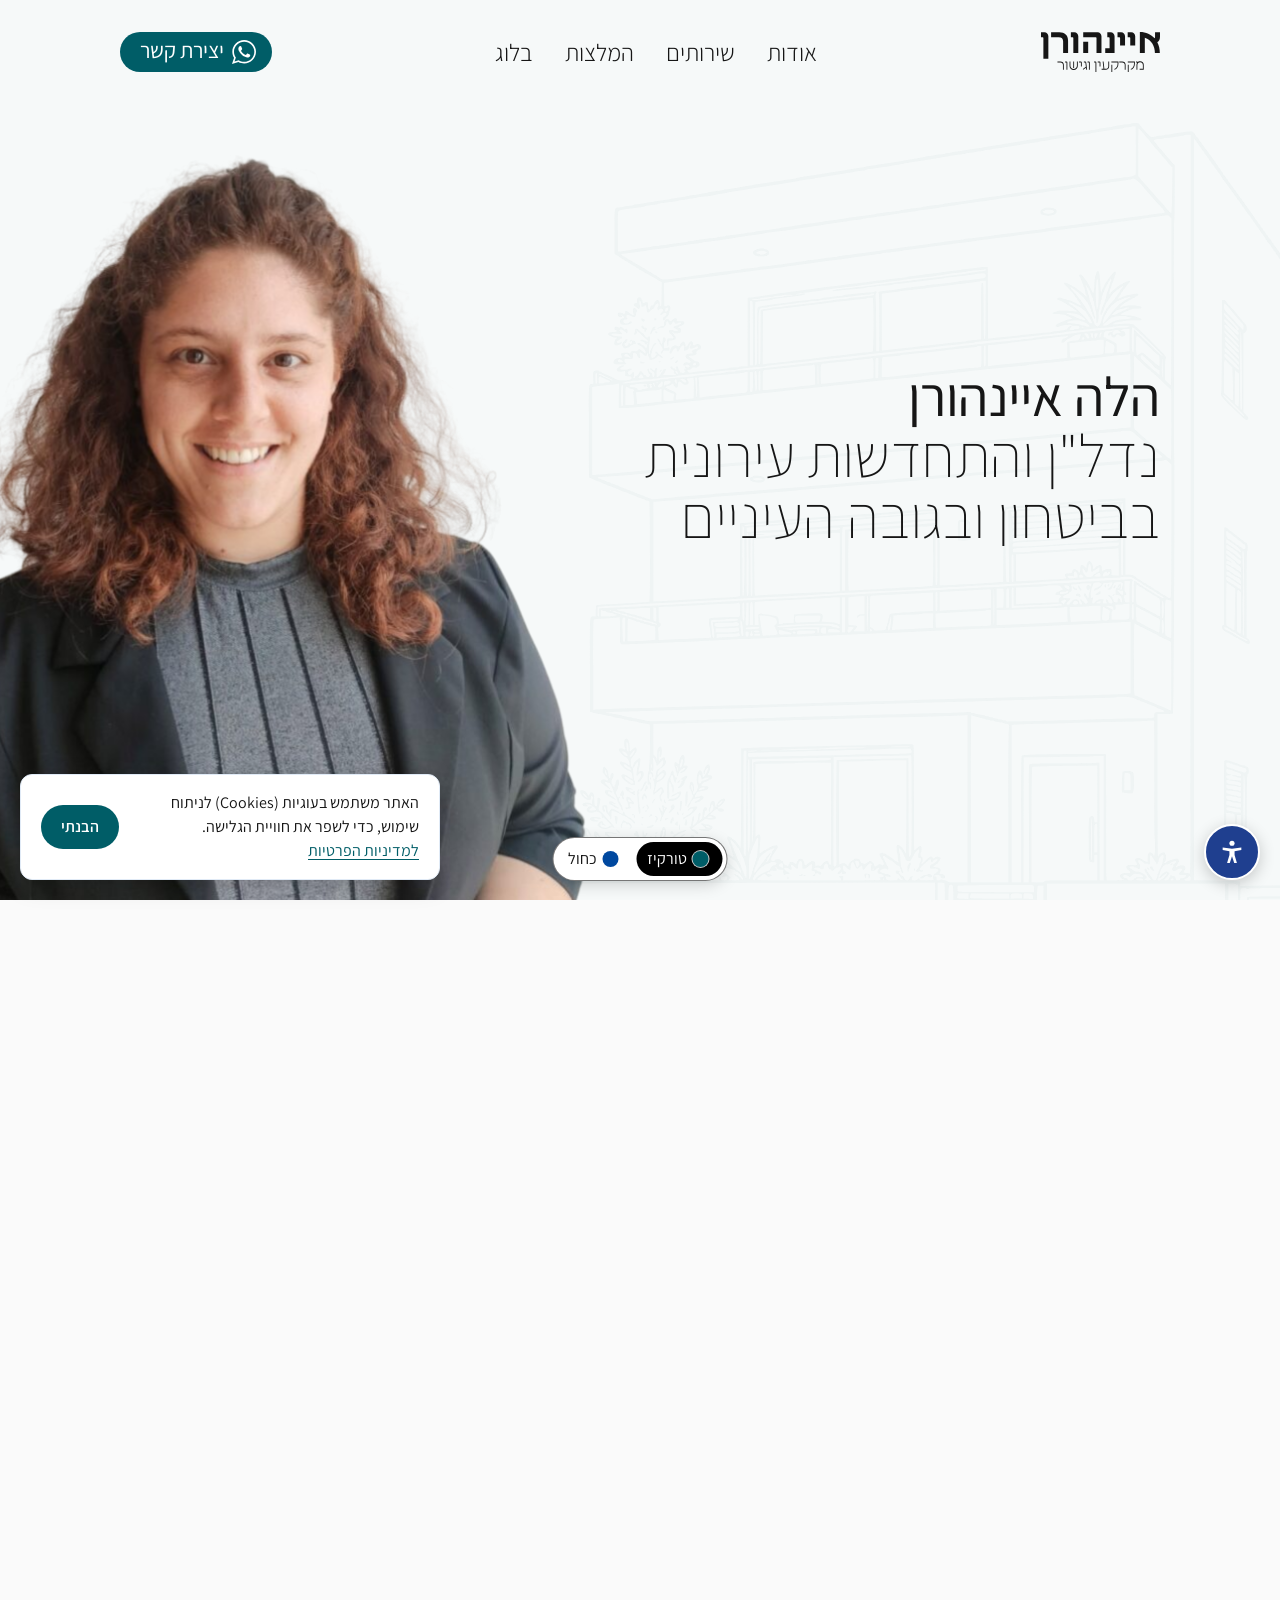
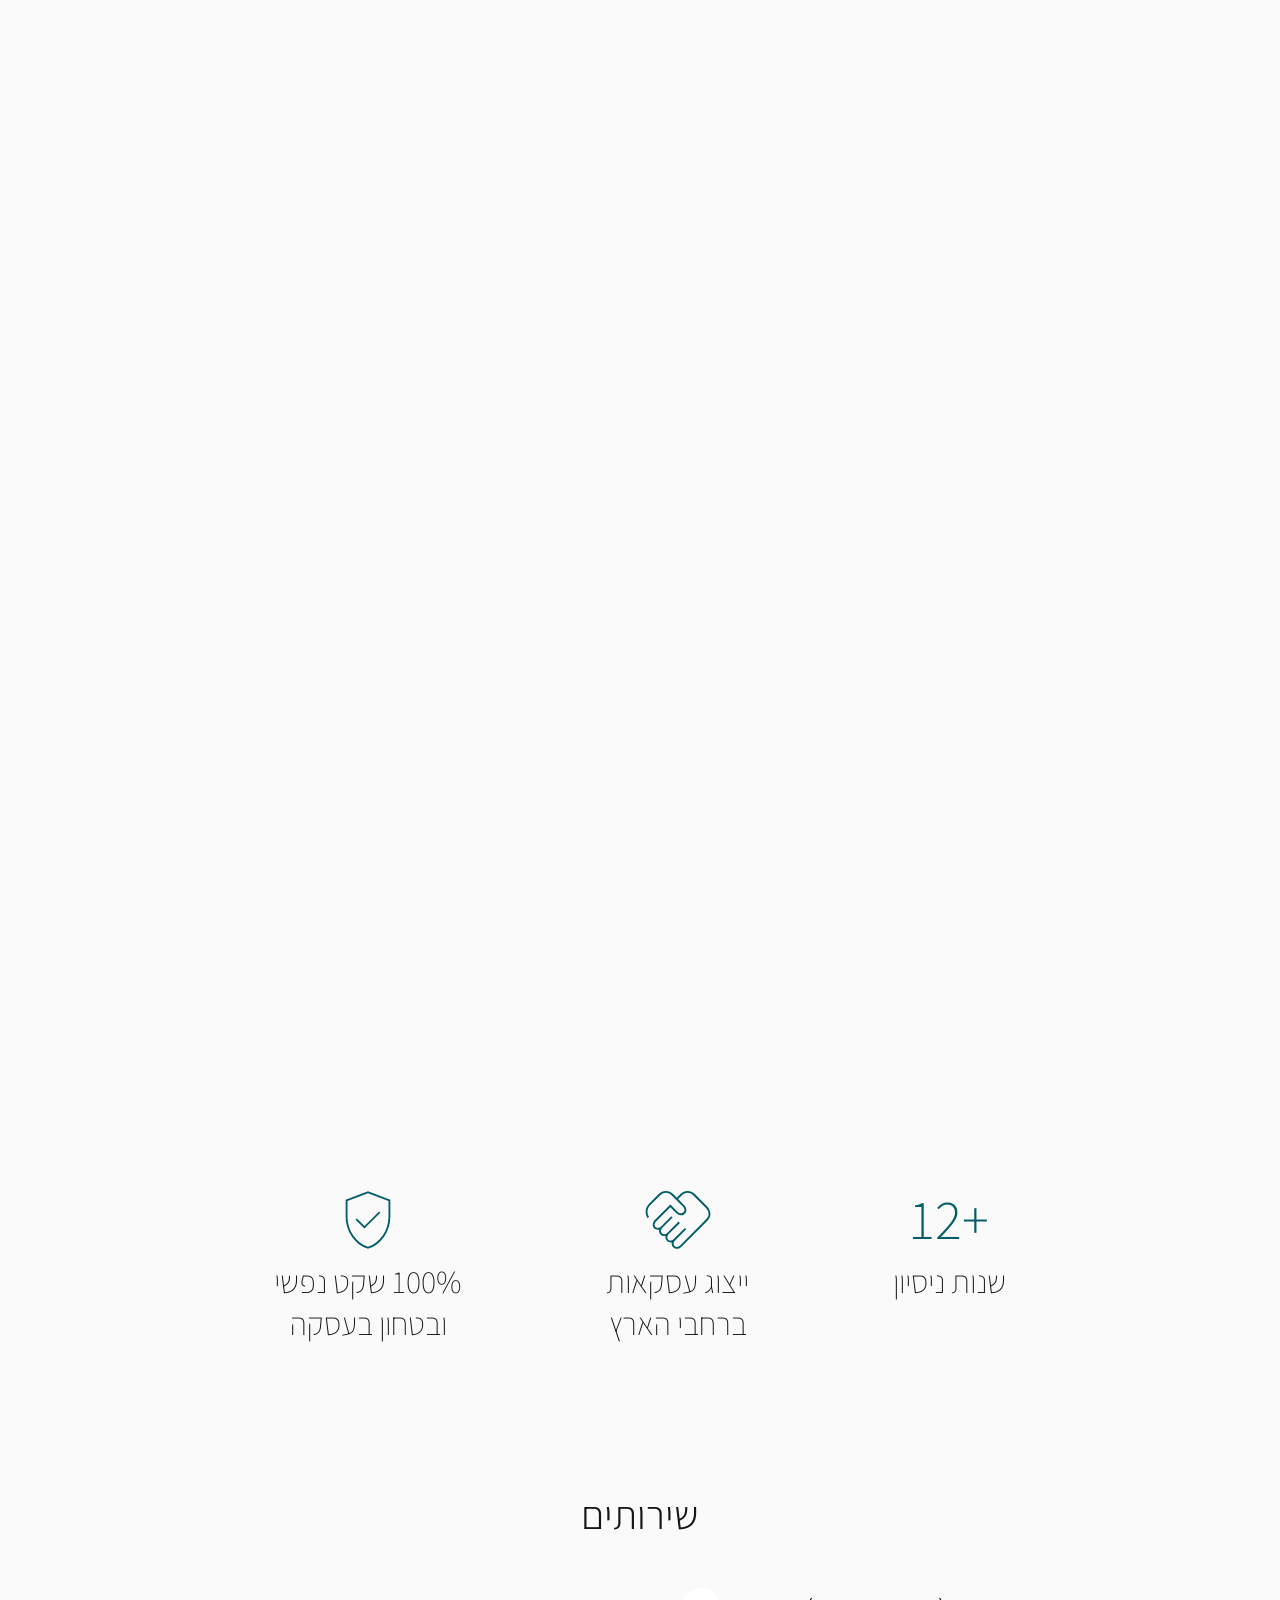
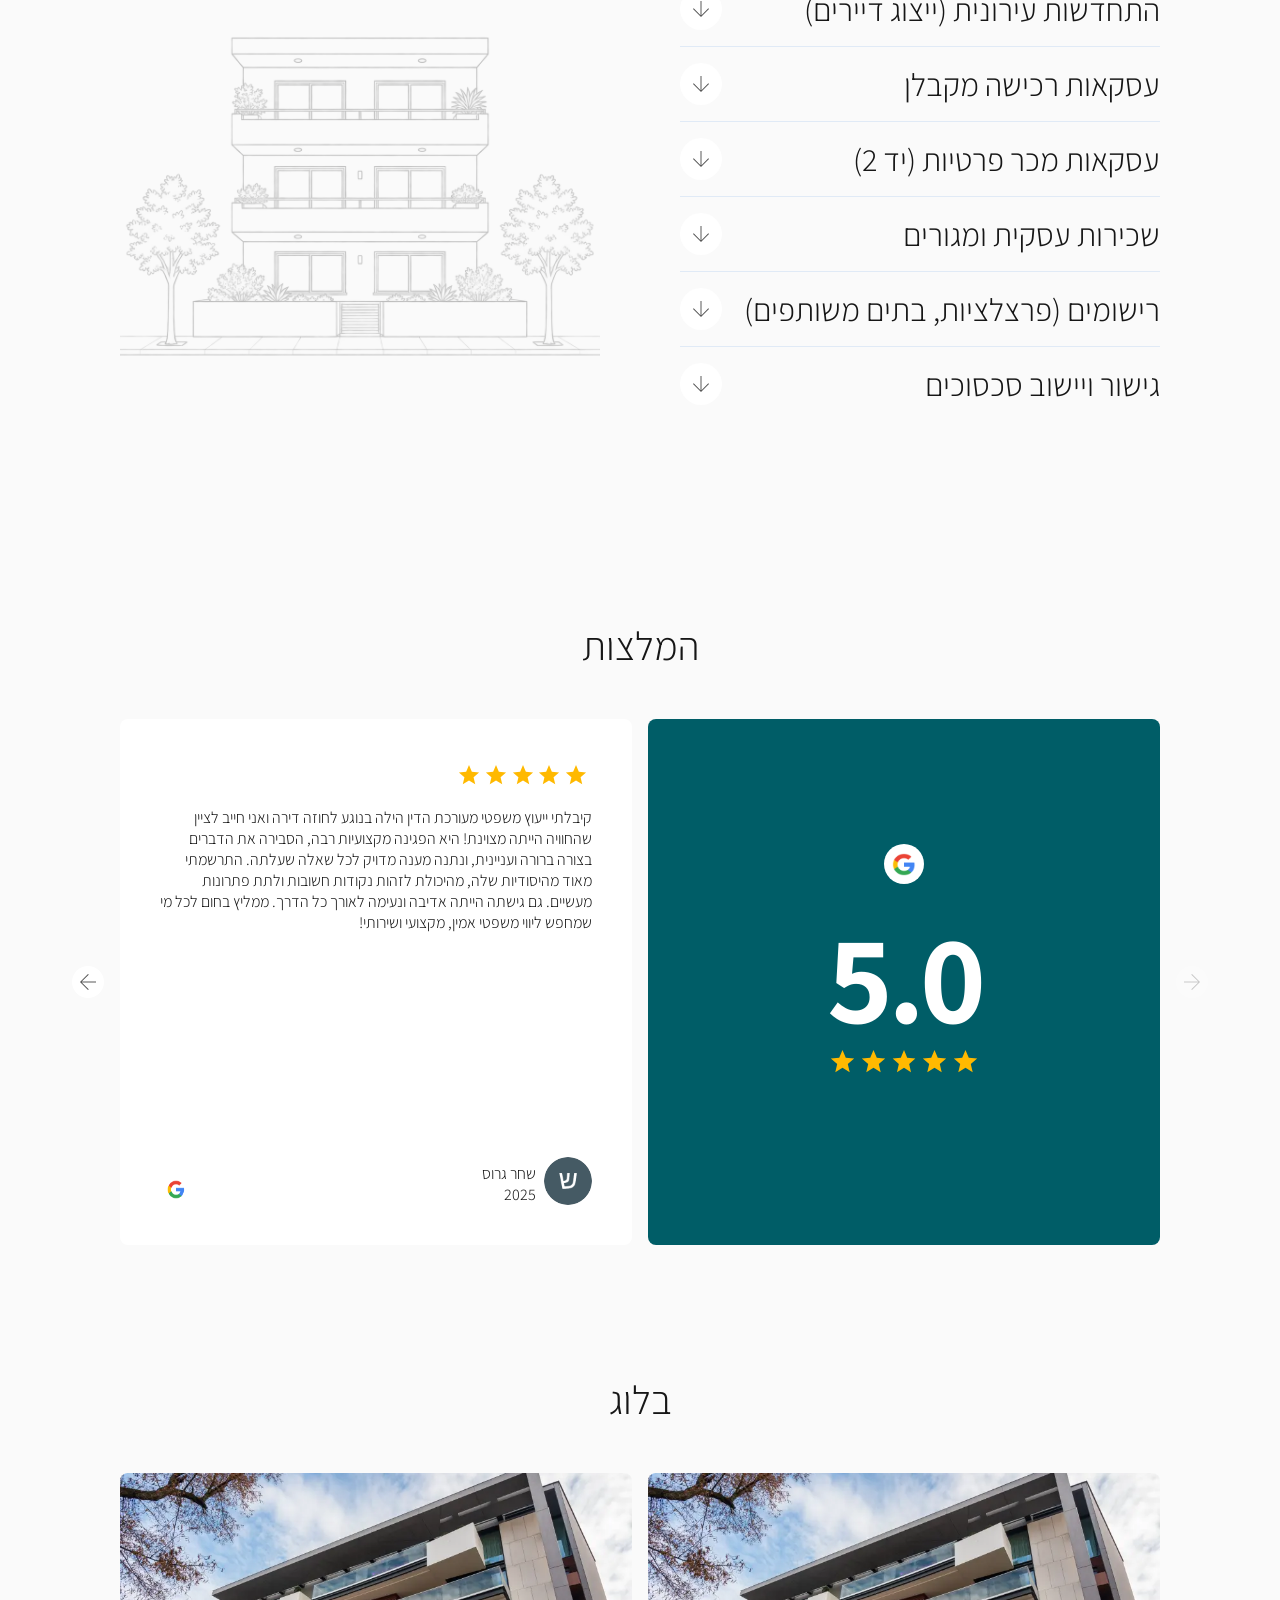
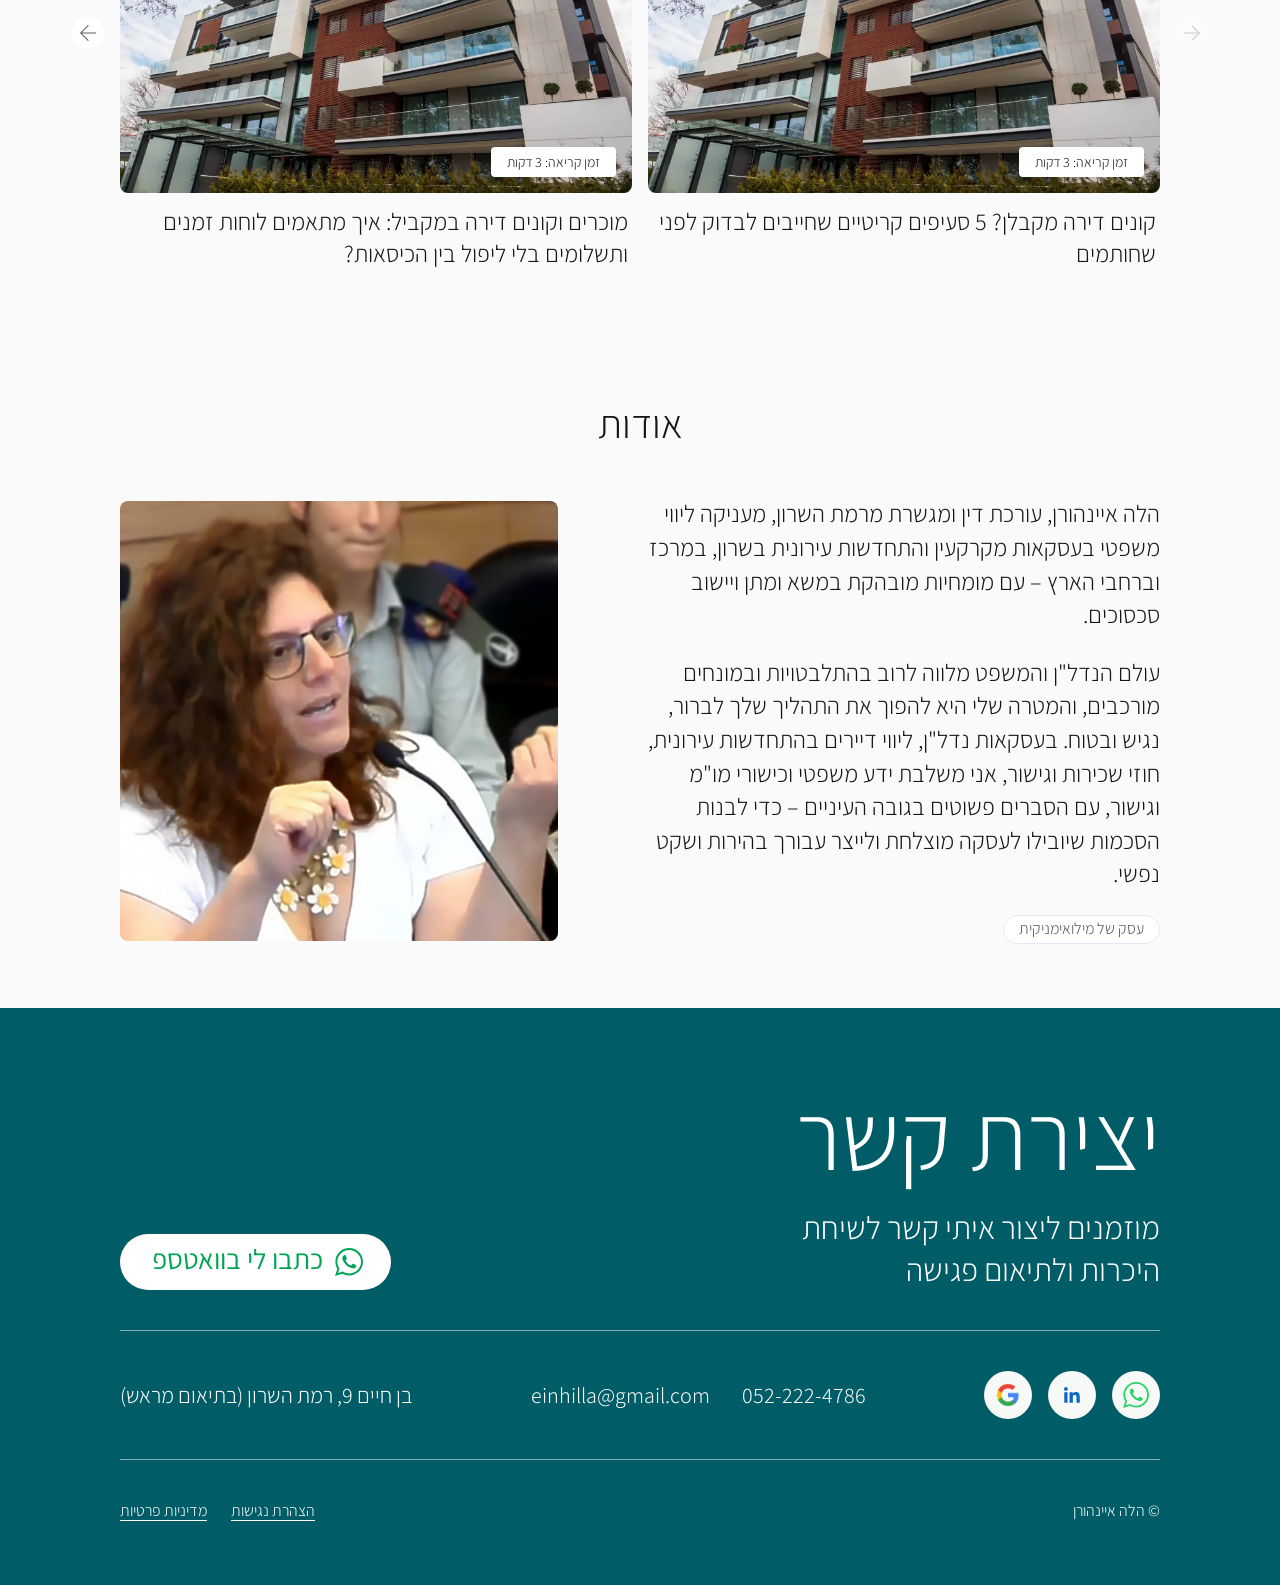
==== index.html @ 4c6bf8f6 "Footer CTA: soft periodic glow on the label (off with reduced motion) Co-Authored-By: Claude Opus 5." ====
<!doctype html>
<html lang="he" dir="rtl">
<head>
  <meta charset="utf-8">
  <meta name="viewport" content="width=device-width, initial-scale=1">
  <title>הלה איינהורן – עורכת דין</title>
  <link rel="preconnect" href="https://fonts.googleapis.com">
  <link rel="preconnect" href="https://fonts.gstatic.com" crossorigin>
  <link href="https://fonts.googleapis.com/css2?family=Assistant:wght@200..800&display=swap" rel="stylesheet">
  <link rel="stylesheet" href="styles.css?v=glow1">
  <script>try{var a=JSON.parse(localStorage.getItem("a11y")||"{}");var c=document.documentElement.classList;(a.flags||[]).forEach(function(f){c.add("a11y-"+f)});if(a.text>0)c.add("a11y-text-"+a.text)}catch(e){}</script>
  <script>try{if(localStorage.getItem("theme")==="blue")document.documentElement.dataset.theme="blue"}catch(e){}</script>
  <script src="analytics.js" defer></script>
</head>
<body>
  <a class="skip-link" href="#main">דלג לתוכן הראשי</a>
  <!-- Colour theme switch (theme-toggle.js) -->
  <div class="theme-switch" role="group" aria-label="ערכת צבעים">
    <button type="button" data-theme-set="turquoise" aria-pressed="true"><span class="theme-switch__dot" style="background:#005d67" aria-hidden="true"></span>טורקיז</button>
    <button type="button" data-theme-set="blue" aria-pressed="false"><span class="theme-switch__dot" style="background:#00489f" aria-hidden="true"></span>כחול</button>
  </div>
  <!-- Accessibility toolbar (a11y-toolbar.js) -->
  <div class="a11y" id="a11y">
    <button class="a11y__toggle" id="a11y-toggle" type="button" aria-expanded="false" aria-controls="a11y-panel">
      <svg viewBox="0 0 24 24" width="28" height="28" aria-hidden="true" focusable="false"><circle cx="12" cy="4.5" r="2.2"/><path d="M4 8.2l8 1.1 8-1.1v2.1l-5.8 1v3.2l2 6.9h-2.3L12 15.6l-1.9 5.8H7.8l2-6.9v-3.2L4 10.3z"/></svg>
      <span class="visually-hidden">תפריט נגישות</span>
    </button>
    <div class="a11y__panel" id="a11y-panel" role="group" aria-labelledby="a11y-title" hidden>
      <h2 class="a11y__title" id="a11y-title">התאמות נגישות</h2>
      <div class="a11y__row" role="group" aria-label="גודל טקסט">
        <button type="button" data-a11y-text="-1">הקטנת טקסט</button>
        <button type="button" data-a11y-text="1">הגדלת טקסט</button>
      </div>
      <p class="a11y__status" id="a11y-text-status" aria-live="polite">גודל טקסט: רגיל</p>
      <button type="button" data-a11y="contrast" aria-pressed="false">ניגודיות גבוהה</button>
      <button type="button" data-a11y="links" aria-pressed="false">הדגשת קישורים</button>
      <button type="button" data-a11y="no-motion" aria-pressed="false">עצירת אנימציות</button>
      <button type="button" data-a11y="font" aria-pressed="false">גופן קריא</button>
      <button type="button" data-a11y-reset>איפוס הגדרות</button>
      <a class="a11y__statement" href="accessibility.html">הצהרת נגישות</a>
    </div>
  </div>
  <header class="site-header" id="site-header">
    <a class="site-header__logo" href="#hero" aria-label="הלה איינהורן – לראש העמוד"><img class="site-header__logo-img" src="assets/logo.svg" alt=""></a>
    <nav class="site-header__nav" aria-label="ניווט ראשי">
      <a class="site-header__link" href="#about">אודות</a>
      <a class="site-header__link" href="#services">שירותים</a>
      <a class="site-header__link" href="#reviews">המלצות</a>
      <a class="site-header__link" href="#blog">בלוג</a>
    </nav>
    <a class="cta" href="#contact">
      <span class="cta__icon" aria-hidden="true"></span>
      <span>יצירת קשר</span>
    </a>
  </header>

  <!-- Hero: pinned while scrolling; the building is drawn as the page scrolls (decorative). -->
  <section class="hero" id="hero">
    <div class="hero__sticky">
      <div class="hero__stage">

        <svg class="building" viewBox="0 0 1024 1024" aria-hidden="true">
          <!-- building:start — generated by tools/trace-building.js, do not edit -->
<g id="b-art" transform="translate(0 1024) scale(0.05 -0.05)">
<g class="b-structure"><path pathLength="1" d="M14075 19111 c-6 -5 -35 -12 -65 -15 -30 -3 -84 -10 -120 -16 -36 -6 -85 -13 -110 -16 -25 -3 -54 -9 -65 -14 -11 -5 -42 -11 -70 -14 -118 -13 -151 -18 -170 -26 -11 -5 -45 -11 -75 -15 -30 -3 -80 -10 -110 -15 -160 -27 -206 -34 -387 -59 -38 -6 -93 -15 -123 -21 -30 -6 -86 -15 -125 -20 -38 -5 -97 -14 -130 -20 -76 -14 -162 -28 -245 -41 -186 -28 -352 -55 -485 -79 -33 -6 -91 -15 -130 -20 -38 -5 -97 -14 -130 -20 -33 -6 -87 -15 -120 -20 -33 -5 -89 -14 -125 -20 -36 -6 -94 -15 -130 -20 -36 -5 -92 -14 -125 -19 -154 -26 -194 -32 -245 -37 -30 -3 -59 -10 -65 -15 -5 -5 -32 -9 -60 -9 -28 0 -55 -4 -60 -9 -6 -5 -35 -12 -65 -15 -30 -3 -86 -10 -125 -16 -38 -6 -90 -13 -115 -16 -25 -3 -54 -9 -65 -14 -11 -5 -38 -11 -60 -14 -42 -6 -109 -17 -215 -36 -115 -21 -252 -44 -360 -60 -148 -23 -223 -35 -372 -60 -32 -6 -85 -14 -118 -20 -33 -5 -86 -14 -117 -20 -32 -5 -87 -14 -123 -20 -36 -6 -92 -15 -125 -21 -111 -18 -234 -37 -385 -59 -61 -9 -97 -14 -250 -40 -142 -24 -187 -31 -225 -36 -22 -3 -49 -9 -60 -14 -11 -5 -40 -11 -65 -14 -64 -7 -246 -35 -375 -57 -33 -5 -89 -14 -125 -19 -36 -5 -92 -14 -125 -20 -33 -6 -89 -15 -125 -20 -36 -5 -92 -14 -125 -20 -33 -6 -87 -15 -120 -21 -33 -5 -87 -14 -120 -20 -33 -5 -82 -12 -110 -15 -27 -3 -59 -9 -70 -14 -11 -5 -40 -11 -65 -14 -25 -3 -73 -10 -107 -16 -35 -5 -89 -14 -120 -20 -32 -5 -83 -14 -113 -20 -84 -17 -170 -30 -225 -36 -27 -3 -59 -9 -70 -14 -11 -5 -40 -11 -65 -14 -25 -3 -72 -10 -105 -15 -33 -6 -88 -15 -122 -21 -35 -5 -91 -15 -125 -20 -35 -6 -92 -15 -128 -20 -119 -17 -194 -29 -255 -40 -33 -6 -80 -13 -105 -16 -25 -3 -54 -9 -65 -14 -11 -5 -40 -11 -65 -15 -25 -3 -74 -10 -110 -16 -36 -5 -85 -12 -109 -15 -75 -10 -71 14 -71 -448 l0 -415 29 -20 c16 -12 32 -21 35 -21 4 0 16 -9 28 -20 12 -11 28 -20 35 -20 7 0 13 -4 13 -10 0 -5 6 -10 13 -10 7 0 23 -9 35 -20 12 -11 28 -20 37 -20 8 0 15 -4 15 -8 0 -5 12 -15 28 -23 15 -8 29 -16 32 -19 10 -10 65 -41 83 -47 9 -3 17 -9 17 -13 0 -4 14 -13 30 -20 17 -7 30 -16 30 -21 0 -5 9 -9 20 -9 11 0 20 -4 20 -10 0 -5 6 -10 13 -10 7 0 23 -9 35 -20 12 -11 28 -20 36 -20 8 0 16 -4 18 -8 2 -4 28 -20 58 -35 64 -32 110 -58 125 -72 7 -6 30 -19 53 -30 l42 -20 -2 -225 c-3 -205 -5 -225 -20 -228 -15 -3 -18 4 -18 43 0 47 -16 75 -43 75 -17 0 -57 -42 -57 -61 -1 -23 -26 -50 -42 -44 -15 6 -38 -31 -38 -60 0 -19 -8 -19 -26 -1 -9 9 -14 35 -14 70 0 56 0 56 -30 56 -16 0 -30 -4 -30 -10 0 -5 -9 -10 -20 -10 -16 0 -20 7 -20 30 0 17 -4 30 -10 30 -5 0 -10 8 -10 19 0 19 -29 30 -62 23 -14 -3 -18 -14 -18 -53 0 -48 -1 -49 -30 -49 -35 0 -45 -45 -12 -57 9 -4 28 -17 42 -30 14 -13 27 -23 30 -23 11 0 30 65 20 68 -11 4 -14 92 -4 92 17 0 33 -39 34 -79 0 -35 3 -42 16 -37 9 3 22 6 30 6 8 0 14 7 14 15 0 8 3 15 8 15 13 0 32 -53 32 -88 0 -61 25 -70 68 -24 20 21 45 42 55 45 9 4 17 14 17 24 0 24 43 73 64 73 11 0 16 -9 16 -30 0 -16 -4 -30 -10 -30 -5 0 -10 -16 -10 -35 0 -38 10 -44 34 -20 18 18 48 19 64 3 17 -17 16 -22 -18 -58 -45 -48 -34 -73 12 -30 23 21 63 27 73 10 12 -19 -6 -49 -35 -62 -23 -10 -30 -20 -30 -40 0 -37 24 -37 47 0 10 15 25 34 34 42 25 23 39 56 39 89 0 16 5 33 10 36 15 9 12 54 -4 71 -17 16 -46 19 -46 3 0 -6 -12 -9 -27 -7 l-28 3 -3 216 -2 217 27 7 c16 4 66 11 113 16 94 10 191 23 290 39 36 6 101 15 145 20 44 5 114 14 155 19 146 20 236 32 315 41 44 5 112 14 150 20 89 13 200 28 293 40 39 6 106 15 147 20 149 20 232 30 320 40 86 9 149 17 295 39 65 10 175 25 305 41 39 5 106 14 150 20 80 10 154 21 283 40 37 6 105 15 152 21 144 17 266 34 585 79 138 20 211 30 265 35 30 3 64 10 75 15 11 5 49 11 85 14 63 6 133 14 290 36 41 5 109 14 150 20 41 5 109 14 150 20 41 6 107 15 145 20 39 5 104 14 145 20 41 6 109 15 150 20 41 5 109 14 150 19 41 5 116 15 165 21 133 17 222 28 300 40 67 9 134 18 295 40 41 5 109 14 150 20 119 17 209 28 300 39 47 6 117 15 155 20 39 6 111 15 160 21 50 6 119 15 155 20 141 19 238 32 305 40 39 5 104 14 145 20 79 11 171 23 305 40 44 5 114 14 155 20 95 12 214 28 310 40 79 10 178 24 295 41 65 9 160 20 295 34 30 3 64 10 75 15 11 5 45 11 75 14 51 5 101 12 268 36 169 24 159 25 192 -8 l30 -30 0 -1555 c0 -854 -3 -1556 -6 -1560 -3 -3 -30 19 -60 49 l-54 54 0 194 c0 119 4 197 10 201 31 19 0 57 -224 279 -232 230 -331 324 -375 359 -24 19 -205 20 -343 1 -32 -4 -48 -2 -48 5 0 6 9 11 20 11 11 0 20 4 20 9 0 5 15 11 33 14 17 4 57 11 87 17 92 19 221 28 303 22 68 -4 77 -3 77 12 0 9 -8 19 -17 22 -10 3 -27 9 -38 14 -70 29 -132 41 -247 47 -49 2 -88 8 -88 13 0 10 118 70 137 70 7 0 13 5 13 10 0 6 14 10 30 10 17 0 30 5 30 10 0 6 37 10 90 10 80 0 90 2 90 18 0 15 -14 21 -73 31 -88 16 -269 3 -283 -20 -6 -10 -44 -13 -44 -4 0 19 103 99 143 112 9 3 17 9 17 14 0 5 9 9 20 9 11 0 20 5 20 10 0 6 9 10 20 10 11 0 20 5 20 10 0 6 9 10 20 10 11 0 20 3 20 8 0 4 14 13 30 20 47 21 42 56 -7 48 -21 -4 -58 -9 -83 -12 -25 -3 -54 -9 -65 -13 -11 -5 -40 -14 -65 -22 -25 -7 -62 -21 -82 -32 -33 -18 -68 -17 -43 1 6 4 16 19 24 35 8 15 18 27 23 27 4 0 8 9 8 20 0 11 4 20 8 20 4 0 16 13 25 30 10 16 23 35 30 42 7 7 24 29 37 48 14 19 35 45 47 58 13 13 23 27 23 32 0 13 -37 13 -45 0 -3 -5 -15 -10 -26 -10 -10 0 -19 -4 -19 -10 0 -5 -9 -10 -20 -10 -11 0 -20 -4 -20 -9 0 -5 -8 -11 -17 -14 -25 -8 -75 -39 -93 -57 -8 -9 -31 -27 -50 -40 -42 -29 -80 -70 -80 -87 0 -7 -4 -13 -10 -13 -19 0 -6 78 21 132 5 10 9 25 9 33 0 8 5 24 10 35 6 11 15 29 20 40 6 11 10 29 10 39 0 11 5 23 10 26 6 3 10 17 10 30 0 13 4 25 9 27 14 5 18 60 4 65 -13 5 -48 -29 -90 -84 -15 -21 -34 -44 -40 -51 -7 -7 -13 -17 -13 -22 0 -5 -6 -15 -12 -22 -16 -17 -35 -49 -61 -103 -11 -22 -23 -48 -28 -57 -5 -10 -9 -25 -9 -33 0 -8 -4 -15 -9 -15 -5 0 -12 53 -15 118 -8 176 -25 282 -45 282 -14 0 -31 -25 -31 -45 0 -12 -4 -25 -9 -31 -13 -13 -21 -79 -29 -219 -7 -111 -16 -140 -33 -103 -4 7 -22 45 -40 83 -18 39 -37 72 -41 73 -4 2 -8 9 -8 16 0 7 -8 21 -18 32 -10 10 -28 35 -42 54 -33 48 -70 79 -87 73 -15 -6 -18 -33 -3 -33 6 0 10 -6 10 -13 0 -7 9 -32 20 -55 11 -22 20 -48 20 -56 0 -8 5 -18 10 -21 6 -3 10 -17 10 -31 0 -13 4 -24 9 -24 8 0 11 -11 27 -102 3 -21 10 -38 15 -38 5 0 9 -9 9 -20 0 -28 -6 -25 -48 18 -20 20 -53 49 -74 64 -20 15 -42 33 -50 40 -19 18 -69 48 -90 55 -10 3 -18 9 -18 14 0 5 -9 9 -20 9 -11 0 -20 3 -20 8 0 7 -69 32 -90 32 -19 0 -10 -20 25 -57 142 -150 165 -177 165 -187 0 -6 9 -18 20 -26 11 -8 20 -19 20 -25 0 -6 8 -20 18 -31 9 -10 23 -31 31 -46 8 -16 18 -28 23 -28 4 0 8 -4 8 -10 0 -12 -37 -14 -42 -2 -4 10 -87 52 -104 52 -8 0 -14 3 -14 8 0 9 -72 32 -100 32 -11 0 -20 5 -20 10 0 6 -18 10 -39 10 -22 0 -43 5 -46 10 -11 18 -88 13 -81 -6 3 -9 6 -18 6 -20 0 -2 7 -4 16 -4 19 0 132 -59 158 -82 11 -10 26 -18 33 -18 7 0 13 -4 13 -8 0 -4 13 -16 30 -25 16 -10 35 -23 42 -30 7 -7 25 -18 41 -26 39 -21 34 -34 -10 -26 -67 13 -304 17 -335 6 -15 -6 -41 -16 -58 -22 -50 -19 -34 -27 63 -32 108 -6 167 -16 167 -28 0 -5 7 -9 15 -9 8 0 25 -5 38 -12 12 -6 28 -14 36 -18 31 -14 23 -30 -15 -30 -66 0 -266 -91 -272 -123 -4 -19 62 -26 72 -8 13 20 226 40 226 22 0 -7 26 -11 69 -11 52 0 70 -4 75 -15 11 -30 -5 -45 -49 -45 -24 0 -47 -4 -50 -10 -9 -14 -85 -13 -85 2 0 6 10 22 22 35 26 28 19 39 -13 21 -31 -18 -44 -30 -51 -49 -7 -18 -42 -25 -173 -35 -44 -3 -89 -9 -100 -14 -11 -5 -49 -12 -85 -14 -36 -3 -103 -10 -150 -16 -47 -5 -132 -15 -190 -20 -58 -6 -143 -15 -190 -21 -47 -5 -130 -14 -185 -19 -136 -12 -289 -28 -352 -36 l-53 -7 -2 669 -3 669 -60 -2 c-33 -1 -91 -6 -130 -13 -38 -6 -110 -15 -160 -20 -49 -5 -121 -14 -160 -20 -38 -5 -106 -14 -150 -20 -44 -5 -111 -14 -150 -20 -93 -14 -190 -27 -457 -60 -46 -6 -112 -13 -148 -16 -36 -2 -74 -9 -85 -14 -11 -5 -47 -11 -80 -14 -33 -3 -94 -10 -135 -16 -41 -6 -111 -15 -155 -20 -44 -5 -111 -14 -150 -19 -227 -31 -318 -43 -490 -60 -55 -6 -131 -16 -170 -21 -80 -12 -191 -26 -315 -40 -81 -9 -115 -13 -305 -40 -110 -15 -226 -30 -315 -40 -123 -15 -329 -44 -435 -61 -83 -13 -286 -43 -377 -55 l-48 -6 0 -639 0 -639 -80 0 c-47 0 -80 -4 -80 -10 0 -6 -36 -10 -88 -10 -48 0 -92 -4 -98 -9 -5 -5 -43 -12 -84 -15 -41 -4 -111 -11 -155 -16 -44 -5 -123 -14 -175 -20 -150 -15 -262 -29 -301 -35 -31 -6 -39 -3 -53 16 -23 33 -20 39 14 39 19 0 40 9 55 24 20 20 31 23 65 19 24 -3 40 -2 40 5 0 5 9 12 20 15 32 8 28 70 -5 85 -14 6 -31 9 -38 6 -8 -3 -31 11 -52 31 -22 19 -43 35 -48 35 -9 0 -37 25 -37 33 0 3 19 7 43 10 105 14 119 22 98 57 -9 13 43 60 67 60 5 0 14 12 21 27 20 44 -59 98 -95 64 -30 -28 -54 -23 -54 12 0 30 -13 47 -34 47 -8 0 -46 -39 -46 -46 0 -11 -45 -64 -54 -64 -3 0 -6 16 -6 36 0 35 -18 64 -40 64 -16 0 -60 -47 -60 -63 0 -23 -29 -29 -61 -13 -48 24 -119 -26 -119 -83 0 -11 -4 -22 -10 -26 -12 -7 -1 -35 14 -35 6 0 22 23 35 50 29 62 81 75 81 20 0 -35 29 -43 37 -10 3 11 9 20 14 20 5 0 9 6 9 13 0 23 48 70 66 63 13 -5 16 -16 11 -51 -6 -55 1 -60 47 -38 28 14 36 24 36 46 0 15 5 27 10 27 6 0 10 9 10 20 0 11 5 20 10 20 6 0 10 -9 10 -20 0 -11 -4 -20 -10 -20 -17 0 -11 -37 6 -44 9 -3 30 1 47 9 16 8 36 15 43 15 7 0 14 5 16 11 4 13 38 1 38 -13 0 -16 -32 -37 -57 -38 -13 0 -23 -4 -23 -10 0 -5 -9 -10 -20 -10 -13 0 -20 -7 -20 -20 0 -11 7 -20 15 -20 8 0 15 -4 15 -10 0 -5 -17 -10 -39 -10 -120 0 -148 -66 -48 -113 23 -11 37 -25 37 -36 0 -22 -29 -36 -44 -21 -27 27 -96 2 -96 -34 0 -19 40 -22 58 -4 17 17 62 -6 62 -32 0 -22 -43 -29 -55 -10 -8 13 -35 13 -35 1 0 -5 7 -17 16 -26 9 -9 13 -19 9 -23 -4 -4 -10 -1 -12 6 -7 19 -23 14 -23 -8 0 -11 5 -20 10 -20 6 0 10 -9 10 -20 0 -17 -7 -20 -50 -20 -43 0 -50 3 -50 20 0 11 -3 20 -7 20 -9 0 -33 49 -33 67 0 7 -9 13 -20 13 -21 0 -28 -24 -10 -35 17 -10 11 -25 -10 -25 -11 0 -20 7 -20 16 0 11 -6 14 -20 9 -16 -5 -20 -2 -20 14 0 14 -6 21 -20 21 -32 0 -25 -36 9 -50 30 -12 46 -35 35 -51 -6 -11 19 -39 35 -39 6 0 11 -4 11 -10 0 -6 -48 -10 -125 -10 -127 0 -141 4 -105 30 11 8 20 22 20 30 0 9 5 21 11 27 6 6 8 16 5 21 -7 12 -56 -8 -56 -24 0 -5 -9 -20 -20 -32 -11 -12 -20 -26 -20 -33 0 -15 -51 -59 -67 -59 -18 0 -18 136 0 143 9 3 7 9 -5 23 -17 17 -18 17 -29 -14 -13 -39 -21 -40 -53 -7 -28 28 -46 32 -46 10 0 -8 7 -15 15 -15 8 0 19 -9 25 -20 6 -11 15 -18 20 -15 15 9 27 -28 23 -67 -8 -59 -43 -45 -43 17 0 16 -9 26 -30 35 -24 10 -30 19 -30 41 0 29 -13 38 -26 18 -7 -12 26 -89 39 -89 11 0 8 -35 -5 -48 -18 -18 -42 -15 -58 8 -8 11 -22 20 -32 20 -10 0 -18 6 -18 13 0 6 -11 25 -25 41 -25 29 -55 21 -55 -15 0 -15 -50 -59 -67 -59 -7 0 -13 -9 -13 -20 0 -13 -7 -20 -20 -20 -11 0 -20 5 -20 10 0 6 5 10 10 10 6 0 10 23 10 50 0 58 -3 60 -40 20 -34 -36 -52 -38 -69 -6 -16 30 -10 41 34 62 19 9 35 20 35 25 0 12 -53 12 -66 0 -5 -5 -40 -11 -79 -12 -82 -3 -97 19 -37 52 48 25 50 29 11 29 -36 0 -109 -52 -109 -78 0 -39 82 -55 143 -28 15 7 17 2 17 -42 l0 -51 57 -3 c53 -3 58 -5 61 -28 4 -37 -34 -50 -149 -50 -76 0 -105 4 -136 19 -119 60 -250 121 -261 121 -7 0 -12 5 -12 10 0 6 -9 10 -19 10 -11 0 -22 4 -25 9 -12 18 -69 21 -94 5 -24 -16 -24 -18 -20 -125 l5 -109 -26 -6 c-67 -15 -61 77 -61 -880 0 -815 1 -865 18 -870 22 -8 47 -17 104 -43 26 -12 55 -21 63 -21 8 0 15 -4 15 -10 0 -5 9 -10 20 -10 11 0 20 -4 20 -8 0 -5 23 -15 50 -22 27 -7 50 -16 50 -20 0 -4 23 -13 51 -20 27 -8 52 -18 55 -22 3 -4 16 -8 30 -8 13 0 24 -4 24 -10 0 -5 7 -10 15 -10 8 0 23 -4 33 -9 9 -5 31 -14 47 -21 17 -7 38 -16 47 -21 10 -5 25 -9 33 -9 8 0 24 -4 35 -10 11 -5 29 -14 40 -20 11 -5 27 -10 35 -10 8 0 15 -4 15 -10 0 -5 9 -10 19 -10 11 0 39 -10 63 -21 51 -26 69 -33 128 -50 25 -7 49 -16 55 -21 5 -4 18 -8 30 -8 12 0 26 -5 33 -12 15 -15 18 -1863 3 -1873 -11 -6 -259 -23 -531 -36 -102 -4 -246 -11 -320 -15 -84 -4 -138 -10 -142 -18 -4 -6 -8 -55 -8 -108 l0 -98 -41 0 c-74 0 -69 69 -69 -904 l0 -876 23 0 c13 0 27 -4 32 -9 6 -5 28 -11 50 -14 22 -3 60 -10 85 -17 80 -20 134 -31 175 -36 22 -3 49 -9 60 -14 22 -10 68 -19 135 -27 25 -3 49 -9 55 -14 5 -5 25 -9 45 -9 20 0 40 -4 45 -9 6 -5 30 -12 55 -15 85 -10 125 -17 145 -26 11 -5 38 -11 60 -14 72 -9 145 -22 150 -27 11 -12 6 -742 -6 -750 -8 -4 -10 -25 -7 -58 4 -35 1 -57 -9 -71 -17 -24 -24 -232 -9 -247 5 -4 11 -2 13 5 9 25 23 -1 23 -44 0 -56 20 -58 21 -1 2 60 -1 70 -22 85 -25 17 -28 135 -4 158 20 20 45 -3 45 -40 0 -14 5 -26 10 -26 6 0 10 16 10 36 0 35 -18 64 -39 64 -14 0 -14 10 -1 30 9 13 11 13 19 0 6 -8 12 -12 15 -9 9 9 10 139 2 197 -5 32 -4 52 2 52 14 0 42 -46 42 -70 0 -11 5 -20 10 -20 6 0 10 -13 10 -30 0 -40 6 -38 62 20 61 63 73 64 65 5 -7 -48 -45 -96 -98 -123 -24 -13 -28 -23 -39 -103 -7 -49 -17 -89 -21 -89 -5 0 -9 5 -9 10 0 6 -4 10 -10 10 -14 0 -12 -38 2 -42 15 -5 12 -157 -3 -172 -12 -13 -12 -86 1 -86 5 0 15 9 22 20 7 11 19 20 26 20 8 0 30 16 49 35 42 42 53 44 53 7 0 -30 -20 -82 -32 -82 -13 0 -8 -94 6 -112 18 -25 26 -22 26 7 0 14 -4 25 -10 25 -26 0 -10 73 22 101 l33 28 -16 43 c-23 63 -48 62 -109 -3 -47 -50 -71 -60 -55 -22 5 10 16 52 24 93 15 70 18 75 44 78 15 2 27 8 27 13 0 5 6 9 13 9 19 0 87 65 87 84 0 9 5 16 10 16 18 0 11 56 -10 78 -25 27 -28 27 -49 5 -9 -10 -25 -23 -36 -29 -11 -6 -24 -20 -30 -32 -14 -32 -25 -27 -25 13 0 34 53 105 78 105 12 0 62 54 62 68 0 7 5 12 10 12 15 0 12 46 -4 59 -8 7 -12 21 -9 31 8 30 -26 38 -48 12 -9 -12 -24 -22 -33 -22 -9 0 -16 -8 -16 -20 0 -11 -4 -20 -10 -20 -6 0 -10 40 -10 101 0 76 3 100 13 96 8 -3 11 -21 9 -60 -2 -32 0 -57 5 -57 32 0 46 158 17 187 -14 15 -18 14 -41 -12 -25 -26 -26 -33 -26 -131 0 -57 -3 -104 -8 -104 -5 0 -9 11 -9 24 0 12 -14 37 -30 54 l-30 32 0 284 0 284 343 6 c322 5 577 12 1312 36 300 10 611 19 1355 40 195 6 506 15 690 20 184 5 531 15 770 20 473 11 971 26 1228 36 l162 6 0 -1561 0 -1561 -175 0 c-162 0 -178 2 -197 20 -12 11 -35 20 -51 20 -15 0 -38 5 -49 11 -14 8 -23 8 -31 0 -6 -6 -26 -11 -44 -11 -31 0 -33 2 -33 34 0 19 -4 38 -10 41 -5 3 -10 1 -10 -5 0 -6 -4 -8 -10 -5 -26 16 -9 34 33 34 62 0 77 -7 77 -35 0 -21 4 -24 40 -24 37 0 40 2 40 28 0 30 -34 52 -82 52 -33 0 -33 3 -12 39 27 45 -2 79 -69 83 -40 2 -53 7 -55 21 -2 12 3 17 17 17 12 0 21 3 21 8 0 4 10 12 23 17 12 6 26 20 32 32 5 13 13 23 17 23 5 0 8 9 8 19 0 11 6 21 12 23 9 3 8 9 -4 21 -23 24 -81 22 -103 -3 -18 -20 -18 -20 -39 5 -31 36 -38 33 -121 -50 -41 -41 -77 -75 -80 -75 -9 0 -5 39 5 45 21 13 12 95 -10 95 -22 0 -30 72 -10 85 6 3 10 31 10 61 0 68 -18 71 -83 14 -25 -22 -48 -40 -51 -40 -3 0 -6 439 -6 976 0 862 -2 977 -15 991 -13 13 -37 14 -148 9 -73 -3 -382 -11 -687 -16 -305 -6 -733 -15 -950 -20 -217 -6 -582 -14 -810 -19 -228 -5 -459 -13 -512 -16 l-98 -7 0 -929 c0 -527 -4 -929 -9 -929 -5 0 -14 14 -21 30 -7 17 -15 30 -19 30 -3 0 -17 17 -30 39 -13 21 -41 49 -62 62 -22 13 -39 27 -39 31 0 5 -9 8 -20 8 -11 0 -20 5 -20 10 0 6 -9 10 -20 10 -16 0 -20 -7 -20 -30 0 -16 4 -30 8 -30 4 0 14 -21 21 -47 8 -27 17 -50 20 -53 10 -8 51 -136 51 -159 0 -11 5 -21 10 -21 6 0 10 -9 10 -20 0 -20 -34 -30 -42 -12 -1 4 -41 27 -87 50 -98 49 -171 58 -171 22 0 -11 5 -20 10 -20 6 0 10 -6 10 -14 0 -8 45 -60 100 -116 55 -55 100 -102 100 -105 0 -10 -109 -5 -115 5 -3 5 -15 10 -26 10 -10 0 -19 5 -19 10 0 13 -137 13 -145 0 -10 -15 -35 -12 -35 5 0 25 -42 65 -68 65 -23 0 -52 -20 -52 -37 0 -5 -10 -20 -21 -32 l-22 -23 -22 26 c-13 15 -33 26 -47 26 -24 0 -68 -39 -68 -61 0 -8 -11 -9 -31 -5 -17 3 -35 6 -40 6 -5 0 -9 7 -9 16 0 27 -41 56 -68 49 -34 -9 -72 -50 -72 -80 0 -14 -4 -25 -10 -25 -5 0 -10 25 -10 56 0 53 -14 84 -38 84 -19 0 -62 -53 -62 -76 0 -13 -4 -24 -10 -24 -5 0 -10 -7 -10 -15 0 -20 -6 -19 -44 10 -23 17 -46 25 -74 25 l-42 0 0 -40 c0 -22 5 -40 10 -40 6 0 10 -4 10 -10 0 -5 -22 -10 -49 -10 -45 0 -50 -2 -61 -30 -9 -22 -19 -30 -37 -30 -37 0 -76 -29 -62 -46 17 -20 47 -17 61 6 15 23 60 27 77 6 9 -11 6 -22 -11 -49 l-23 -36 -87 -1 -88 0 0 63 c0 57 16 127 33 143 4 4 7 16 7 26 0 10 4 26 9 36 37 74 51 106 51 118 0 8 5 14 10 14 6 0 10 9 10 20 0 11 5 20 10 20 6 0 10 9 10 20 0 11 5 20 10 20 6 0 10 9 10 20 0 11 4 20 8 20 4 0 15 12 24 28 38 64 88 96 88 57 0 -32 68 -86 103 -83 29 3 32 6 35 41 3 32 22 56 22 27 0 -5 6 -10 13 -10 7 0 22 -8 33 -18 40 -38 114 -39 114 -1 0 10 -4 19 -8 19 -4 0 -15 12 -24 28 -9 15 -28 39 -42 54 -37 39 -35 78 4 78 35 0 37 6 9 31 l-21 18 26 26 c14 14 32 25 41 25 8 0 15 5 15 10 0 18 -45 10 -70 -13 -34 -30 -61 -82 -54 -101 3 -9 1 -16 -5 -16 -28 0 -9 -54 34 -98 47 -47 55 -62 30 -62 -8 0 -15 4 -15 8 0 5 -12 15 -27 23 -16 8 -41 27 -56 43 -26 27 -32 29 -102 28 -41 -1 -75 1 -75 4 0 12 192 194 205 194 8 0 15 5 15 10 0 6 9 10 19 10 11 0 23 4 26 10 3 5 17 10 31 10 13 0 24 5 24 10 0 6 9 10 21 10 12 0 19 5 16 13 -6 17 -43 9 -109 -24 -10 -5 -25 -9 -33 -9 -8 0 -15 -4 -15 -8 0 -11 -56 -43 -63 -35 -4 3 -10 -2 -14 -13 -8 -22 -95 -110 -140 -142 -38 -27 -68 -30 -58 -4 4 9 9 26 12 37 5 19 8 28 32 88 25 64 1 177 -38 177 -8 0 -31 -51 -31 -67 0 -7 -4 -13 -9 -13 -5 0 -11 -19 -14 -42 -14 -108 -41 -168 -54 -119 -3 11 -9 21 -14 21 -5 0 -9 14 -9 30 0 17 -4 30 -9 30 -5 0 -15 -13 -23 -30 -15 -35 -19 -36 -38 -10 -22 30 -70 17 -70 -20 0 -6 -9 -20 -20 -32 -11 -12 -20 -28 -20 -35 0 -7 -9 -13 -20 -13 -22 0 -30 72 -10 85 6 3 10 13 10 22 0 8 9 27 20 43 20 28 18 42 -6 33 -8 -3 -14 -14 -14 -24 0 -10 -3 -19 -6 -19 -14 0 -33 36 -34 63 0 15 -5 27 -12 27 -12 0 -6 -133 13 -315 6 -49 12 -126 15 -170 2 -44 9 -89 14 -100 5 -11 11 -36 14 -55 12 -86 22 -115 39 -118 11 -2 17 3 17 17 0 11 5 23 10 26 6 3 10 15 10 26 0 10 5 19 10 19 6 0 10 9 10 20 0 11 4 20 8 20 5 0 15 22 22 50 7 27 17 50 22 50 4 0 8 6 8 13 0 7 9 23 20 35 11 12 20 30 20 41 0 11 4 23 10 26 6 3 10 19 10 36 0 16 5 29 10 29 6 0 10 15 10 34 0 19 5 38 10 41 6 3 10 19 10 36 0 16 5 29 10 29 6 0 10 11 10 24 0 14 5 28 10 31 6 3 10 21 10 40 0 19 5 37 10 40 6 3 10 23 10 45 0 24 5 40 15 43 20 8 28 -9 15 -32 -5 -11 -10 -33 -10 -50 0 -16 -4 -33 -10 -36 -6 -3 -10 -19 -10 -35 0 -16 -4 -32 -10 -35 -5 -3 -10 -19 -10 -35 0 -16 -4 -32 -10 -35 -6 -3 -10 -17 -10 -30 0 -13 -4 -27 -10 -30 -5 -3 -10 -10 -10 -16 0 -17 25 -9 60 21 32 27 60 39 60 24 0 -11 -29 -34 -44 -34 -9 0 -16 -7 -16 -15 0 -9 -9 -25 -20 -37 -11 -12 -20 -28 -20 -35 0 -7 -4 -13 -10 -13 -5 0 -10 -9 -10 -20 0 -11 -4 -20 -10 -20 -5 0 -10 -7 -10 -15 0 -8 -9 -30 -20 -50 -11 -20 -20 -44 -20 -55 0 -11 -4 -20 -10 -20 -5 0 -10 -9 -10 -20 0 -11 -4 -20 -10 -20 -5 0 -10 -7 -10 -15 0 -8 -4 -23 -9 -33 -9 -17 -22 -48 -37 -87 -4 -11 -10 -51 -13 -90 l-6 -70 -65 -3 -65 -3 -13 48 c-7 26 -18 56 -23 65 -5 10 -9 29 -9 43 0 14 -3 25 -7 25 -9 0 -33 49 -33 67 0 7 -4 13 -10 13 -5 0 -10 9 -10 19 0 11 -3 21 -7 23 -5 2 -19 23 -32 48 -27 51 -123 150 -146 150 -8 0 -15 4 -15 9 0 5 -9 11 -20 14 -24 6 -27 37 -4 37 9 0 29 -14 44 -30 15 -17 31 -30 34 -30 10 0 7 48 -4 55 -5 3 -10 15 -10 26 0 10 -4 19 -10 19 -5 0 -10 7 -10 15 0 9 -9 35 -20 57 -11 23 -20 48 -20 55 0 7 -4 13 -9 13 -5 0 -12 8 -16 19 -6 20 -39 61 -49 61 -3 0 -6 -9 -6 -20 0 -11 5 -20 10 -20 6 0 10 -9 10 -20 0 -11 5 -20 10 -20 6 0 10 -9 10 -20 0 -11 5 -20 10 -20 6 0 10 -9 10 -20 0 -11 3 -20 8 -20 9 0 31 -68 24 -75 -9 -9 -61 -5 -67 5 -3 6 -18 10 -32 10 -14 0 -33 9 -43 20 -11 13 -33 21 -66 24 -27 2 -52 4 -56 5 -12 2 -9 31 2 31 6 0 10 14 10 30 0 39 -15 38 -31 -3 -7 -17 -14 -35 -16 -38 -10 -17 37 -49 74 -49 43 0 93 -19 93 -36 0 -6 14 -25 30 -42 40 -42 32 -82 -14 -82 -9 0 -16 -4 -16 -10 0 -5 -9 -10 -21 -10 -16 0 -20 5 -17 28 5 42 -80 46 -112 5 -12 -15 -32 -29 -46 -30 -31 -5 -30 1 6 39 16 17 30 36 30 43 0 6 11 18 25 25 28 15 29 19 14 40 -8 11 -12 12 -16 3 -6 -15 -63 -18 -63 -3 0 22 -76 6 -153 -31 -42 -21 -87 -25 -87 -9 0 6 3 10 8 10 7 0 62 82 62 94 0 10 -78 7 -85 -4 -3 -5 -15 -10 -26 -10 -10 0 -19 -4 -19 -10 0 -5 -11 -10 -24 -10 -14 0 -28 -4 -31 -10 -8 -12 -65 -13 -65 -1 0 9 80 104 93 109 4 2 7 12 7 23 0 24 11 24 55 -1 20 -11 42 -20 50 -20 8 0 15 -3 15 -7 0 -5 12 -14 27 -20 32 -15 113 -17 113 -3 0 6 -4 10 -10 10 -5 0 -10 16 -10 36 0 40 -19 64 -50 64 -22 0 -70 41 -70 61 0 17 -40 49 -62 49 -20 0 -27 -73 -8 -85 6 -3 10 -14 10 -24 0 -23 -45 -34 -61 -15 -6 8 -21 14 -33 14 -32 0 -66 44 -66 85 0 44 13 45 34 0 28 -59 54 -62 34 -4 -20 57 -56 99 -85 99 -25 0 -25 -1 -21 -70 2 -38 0 -70 -5 -70 -16 0 -57 49 -57 69 0 11 -4 23 -10 26 -5 3 -10 15 -10 26 0 10 -4 19 -10 19 -5 0 -10 6 -10 13 0 20 -33 47 -58 47 -20 0 -22 -5 -22 -55 0 -59 -11 -64 -54 -23 -27 24 -114 25 -131 1 -17 -22 1 -63 27 -63 10 0 18 -3 18 -8 0 -20 114 -40 125 -22 10 15 35 12 35 -5 0 -8 -14 -30 -30 -47 -46 -47 -40 -92 13 -96 21 -2 37 1 37 7 0 15 26 14 51 -1 17 -10 23 -10 26 0 3 6 10 12 17 12 18 0 66 24 66 33 0 10 72 9 90 -3 21 -13 -3 -53 -61 -99 -56 -44 -74 -77 -54 -97 16 -16 71 -19 80 -4 3 6 19 10 36 10 16 0 29 5 29 10 0 6 9 10 20 10 11 0 20 5 20 10 0 6 9 10 20 10 11 0 20 -2 20 -5 0 -11 -26 -50 -42 -66 -34 -32 -23 -49 32 -49 28 0 50 5 50 10 0 6 7 10 15 10 8 0 25 5 38 12 12 6 30 15 39 20 20 9 128 11 128 2 0 -3 -12 -18 -27 -33 -37 -35 -53 -65 -53 -96 0 -23 4 -25 44 -25 24 0 51 -2 58 -5 18 -7 62 30 53 45 -3 6 -12 7 -18 3 -7 -3 -3 3 7 15 32 37 66 29 45 -9 -9 -18 17 -59 38 -59 25 0 113 69 113 88 0 54 116 -22 167 -109 9 -16 21 -29 25 -29 4 0 8 -9 8 -19 0 -11 3 -21 8 -23 12 -5 52 -88 52 -108 0 -11 5 -22 10 -25 6 -3 10 -21 10 -39 0 -17 4 -36 9 -41 5 -6 12 -27 15 -48 l7 -37 -445 0 c-346 0 -446 3 -450 13 -5 9 -7 9 -12 0 -4 -9 -31 -13 -85 -13 l-79 0 0 29 c0 16 6 32 13 34 7 4 4 8 -9 12 -22 7 -72 90 -61 101 3 4 30 6 60 6 29 0 58 3 63 6 14 11 34 50 34 67 0 9 11 28 24 42 30 32 49 19 60 -40 4 -20 12 -37 17 -37 17 0 41 29 34 40 -9 15 22 60 41 60 27 0 46 -27 34 -49 -16 -31 -12 -81 7 -88 9 -4 19 -1 21 5 6 19 22 14 22 -6 0 -18 -37 -42 -65 -42 -8 0 -15 -9 -15 -20 0 -21 15 -27 25 -10 8 13 92 13 100 0 11 -17 48 -12 41 6 -3 9 -6 18 -6 20 0 2 -9 4 -19 4 -16 0 -31 18 -31 36 0 2 14 17 31 34 l31 29 38 -39 c48 -50 60 -50 85 2 25 52 36 56 69 24 32 -33 42 -33 76 4 44 47 67 38 60 -24 -2 -22 -23 -46 -40 -46 -15 0 -41 -26 -33 -34 13 -13 53 -6 53 10 0 23 25 44 54 44 31 0 31 -4 5 50 -38 79 -53 85 -101 39 l-33 -31 -29 33 c-26 30 -31 31 -58 21 -25 -9 -33 -8 -51 9 -29 27 -54 24 -85 -9 -62 -66 -102 -69 -102 -9 0 55 -22 77 -76 77 -34 0 -41 -4 -52 -30 -16 -36 -24 -37 -37 -8 -20 43 -43 46 -75 11 -15 -17 -40 -39 -55 -49 -18 -12 -25 -23 -21 -37 7 -27 -3 -47 -24 -47 -35 0 -34 61 2 90 15 13 17 20 8 50 -5 19 -10 52 -10 73 0 47 -18 67 -60 67 -48 0 -60 -19 -60 -94 0 -37 -4 -66 -10 -66 -5 0 -10 5 -10 10 0 6 -22 10 -50 10 -27 0 -50 -4 -50 -10 0 -24 -19 -7 -34 29 -21 54 -49 68 -78 41 -38 -35 -68 -22 -68 31 0 23 -42 69 -63 69 -31 0 -61 -51 -48 -85 17 -48 14 -54 -26 -57 -36 -3 -38 -5 -41 -40 -3 -37 -23 -51 -37 -28 -3 5 -14 10 -23 10 -10 0 -22 10 -27 22 -18 41 -74 60 -107 36 -16 -11 -28 -26 -28 -35 0 -19 -21 -12 -34 12 -16 28 -28 39 -57 52 -37 16 -94 -17 -85 -50 3 -12 9 -39 12 -59 l7 -38 -41 0 c-44 0 -53 -11 -45 -53 5 -25 3 -27 -29 -27 -29 0 -78 -28 -78 -45 0 -16 22 -55 30 -55 17 0 40 -26 40 -44 0 -14 -18 -16 -121 -16 l-120 0 3 -27 3 -28 1495 3 c822 2 2592 5 3932 8 l2437 5 6 -23 c3 -13 2 -160 -3 -328 -5 -178 -4 -378 1 -480 7 -123 6 -205 -2 -275 -6 -55 -11 -171 -11 -257 l0 -158 30 0 30 0 0 760 0 760 58 0 c32 0 63 -5 70 -12 9 -9 12 -192 12 -760 l0 -748 30 0 30 0 0 728 c0 773 -1 752 48 752 53 0 51 28 49 -751 l-2 -724 42 -3 42 -3 3 63 3 62 35 7 c19 4 98 3 175 -2 77 -5 369 -9 648 -9 562 0 545 2 527 -61 -12 -40 1 -59 41 -59 l29 0 0 438 c0 433 15 1010 25 1021 3 3 29 5 58 6 l52 0 3 -732 2 -733 30 0 30 0 0 750 0 750 1660 0 1660 0 0 -750 0 -750 30 0 30 0 0 750 0 750 53 0 c28 0 69 -5 90 -11 l38 -10 -1 -712 c-1 -392 -1 -724 -1 -739 1 -21 6 -28 21 -28 20 0 20 7 20 698 0 530 3 701 12 710 14 14 94 16 103 2 8 -13 45 -13 45 0 0 7 275 10 806 10 922 0 833 10 834 -97 l0 -63 -829 0 c-571 0 -832 -3 -836 -11 -4 -5 -6 -65 -4 -132 1 -67 2 -144 1 -172 -11 -518 -5 -936 15 -942 7 -3 13 8 15 24 3 27 5 28 58 26 30 -1 332 -7 670 -12 661 -11 898 -19 906 -32 3 -5 14 -9 25 -9 19 0 19 14 19 708 0 537 3 711 12 720 7 7 43 12 90 12 l78 0 2 -717 3 -718 21 -3 c29 -4 34 119 34 856 l0 585 78 -8 c42 -3 165 -11 272 -15 107 -5 303 -14 435 -20 132 -6 357 -15 500 -20 409 -14 673 -28 684 -35 8 -4 11 -215 11 -676 l0 -669 30 0 30 0 0 686 c0 557 -2 688 -13 699 -15 14 -77 22 -266 33 l-123 7 -3 38 c-1 25 2 37 12 37 7 0 13 5 13 10 0 6 -4 10 -10 10 -5 0 -10 6 -10 14 0 18 -48 27 -77 13 -25 -11 -31 -27 -9 -27 24 0 46 -43 31 -63 -18 -25 -80 -17 -105 14 -3 4 -14 8 -25 10 -13 3 -22 16 -28 42 -10 42 -21 46 -39 17 -7 -11 -19 -20 -26 -20 -16 0 -11 -22 6 -28 7 -2 12 4 12 13 0 9 6 15 13 12 6 -2 11 -11 9 -19 -1 -9 7 -18 18 -21 11 -3 20 -12 20 -21 0 -13 -13 -16 -70 -16 -66 0 -70 1 -76 25 -7 27 -34 18 -34 -11 0 -11 -20 -14 -89 -14 l-89 0 -11 30 c-11 32 -31 41 -31 14 0 -8 -7 -22 -15 -31 -20 -20 -65 -9 -65 15 0 10 -6 24 -12 31 -10 11 -10 14 0 18 6 3 12 9 12 14 0 13 -38 11 -42 -3 -5 -14 -58 38 -58 57 0 7 6 15 13 18 6 2 8 8 4 13 -10 10 -57 -40 -57 -61 0 -8 9 -15 20 -15 13 0 20 -7 20 -20 0 -12 7 -20 16 -20 15 0 44 -23 44 -34 0 -3 -72 -6 -160 -6 l-160 0 0 39 c0 22 -4 43 -10 46 -6 4 -10 -7 -10 -25 0 -41 -23 -65 -48 -51 -12 6 -159 11 -373 13 -195 1 -367 5 -383 10 -19 5 -35 3 -44 -4 -15 -13 -319 -15 -331 -3 -8 8 12 37 34 49 11 6 35 26 53 44 42 39 37 62 -13 62 -38 0 -47 -14 -15 -23 61 -16 -12 -60 -97 -59 -53 0 -81 10 -55 19 6 3 12 13 12 24 0 16 7 19 40 19 44 0 58 27 20 37 -11 3 -20 8 -20 12 0 4 9 13 20 21 39 28 26 50 -30 50 -27 0 -50 5 -50 10 0 6 -7 10 -16 10 -8 0 -22 7 -31 15 -21 21 0 45 38 45 35 0 40 28 9 48 -11 7 -20 21 -20 32 0 11 -4 20 -10 20 -26 0 -6 20 26 26 34 6 84 -22 84 -48 0 -17 28 -38 49 -38 24 0 25 1 9 35 -8 19 -8 29 0 37 21 21 90 -14 105 -55 3 -9 13 -17 22 -17 8 0 15 -4 15 -10 0 -5 5 -10 10 -10 6 0 10 7 10 16 0 23 25 44 52 44 13 0 30 9 38 20 23 31 50 26 50 -10 0 -23 -4 -30 -20 -30 -24 0 -27 -15 -4 -24 21 -8 18 -9 42 13 25 21 30 79 10 99 -19 19 -77 15 -85 -5 -10 -26 -22 -32 -65 -28 -36 3 -50 -6 -28 -20 18 -11 11 -35 -10 -35 -17 0 -20 7 -20 49 0 28 -4 53 -10 56 -6 3 -10 52 -10 111 0 96 1 104 19 104 27 0 52 -38 45 -67 -6 -23 10 -53 27 -53 5 0 9 7 9 16 0 16 23 44 37 44 4 0 17 8 28 16 20 16 20 16 -2 9 -14 -4 -23 -2 -23 4 0 6 -10 11 -21 11 -19 0 -21 4 -15 30 6 32 -17 43 -40 20 -27 -27 -64 10 -64 62 0 47 1 48 30 48 63 0 124 -42 94 -65 -18 -13 -18 -14 -1 -15 9 0 17 5 17 10 0 6 9 10 20 10 11 0 20 5 20 10 0 6 14 10 30 10 21 0 30 5 30 16 0 13 -7 15 -39 9 -32 -5 -43 -3 -61 15 -14 14 -28 19 -41 15 -14 -5 -19 -2 -19 10 0 13 6 16 25 13 14 -3 30 1 36 8 6 8 17 14 25 14 7 0 19 9 27 20 8 11 21 18 29 15 18 -7 58 27 58 49 0 18 -36 22 -42 5 -7 -21 -78 28 -78 54 0 27 24 38 58 25 35 -14 53 -4 31 16 -21 20 -77 37 -84 25 -4 -5 -14 -9 -24 -9 -45 0 -45 -71 1 -111 21 -19 24 -49 5 -49 -7 0 -23 -9 -35 -20 -12 -11 -28 -20 -37 -20 -8 0 -15 -4 -15 -10 0 -5 -13 -10 -29 -10 l-28 0 -6 87 c-10 134 -12 1226 -4 1241 5 6 19 12 33 12 55 0 54 -6 54 448 l0 419 -26 27 c-15 14 -32 26 -39 26 -7 0 -16 8 -20 18 -4 9 -10 1472 -13 3250 -4 3000 -3 3232 12 3232 9 0 20 -8 23 -17 4 -10 17 -28 30 -41 13 -13 23 -27 23 -32 0 -5 10 -19 23 -32 12 -13 28 -35 36 -50 8 -16 18 -28 23 -28 4 0 8 -9 8 -20 0 -11 4 -20 8 -20 5 0 15 -12 23 -27 8 -16 22 -35 31 -44 10 -9 18 -21 18 -26 0 -5 8 -18 18 -29 10 -10 28 -35 42 -54 13 -19 31 -42 40 -50 8 -8 21 -27 29 -42 8 -16 18 -28 23 -28 4 0 8 -6 8 -13 0 -7 8 -22 18 -33 10 -10 29 -35 42 -54 14 -19 35 -45 47 -58 13 -13 23 -27 23 -32 0 -5 11 -20 25 -34 14 -14 25 -29 25 -34 0 -4 8 -17 18 -28 10 -10 29 -35 42 -54 13 -19 30 -41 37 -48 7 -7 13 -17 13 -21 0 -5 16 -26 35 -47 19 -21 35 -42 35 -46 0 -5 14 -22 30 -40 17 -17 30 -35 30 -41 0 -5 8 -17 18 -26 11 -9 24 -26 31 -39 14 -27 19 -746 27 -4201 5 -2436 6 -2398 -31 -2324 -27 54 -54 65 -97 40 -30 -16 -47 -38 -48 -60 0 -24 -32 -57 -38 -39 -5 16 -70 16 -85 -1 -18 -20 -37 -55 -37 -70 0 -7 -9 -19 -20 -27 -22 -16 -27 -66 -7 -73 18 -6 -10 -37 -34 -37 -11 0 -19 -5 -19 -11 0 -7 -11 -9 -29 -6 -52 11 -71 -14 -71 -93 l0 -69 -37 -10 c-21 -6 -44 -11 -50 -11 -7 0 -13 -4 -13 -10 0 -5 -15 -10 -32 -10 -56 -1 -84 -35 -54 -66 20 -20 26 -18 26 11 0 14 3 25 6 25 14 0 74 -33 74 -41 0 -14 -48 -41 -60 -34 -16 10 -39 -25 -40 -57 0 -32 67 -78 113 -78 33 0 34 -7 5 -31 -25 -23 -9 -69 24 -69 11 0 18 -7 18 -20 0 -13 -7 -20 -19 -20 -11 0 -22 -6 -25 -12 -5 -10 -7 -10 -12 0 -9 19 -24 14 -24 -7 0 -26 132 -28 152 -3 10 12 10 16 1 19 -7 3 -13 13 -13 23 0 13 -9 20 -27 22 -44 5 -47 71 -4 86 53 19 34 44 -25 35 -17 -3 -35 0 -38 6 -4 6 -14 11 -23 11 -47 0 -56 66 -10 78 31 8 32 10 29 55 -4 53 20 66 48 27 31 -43 50 -19 48 63 -1 30 4 52 12 57 8 5 10 17 6 33 -8 34 28 80 45 57 8 -11 12 -12 16 -2 9 22 83 15 83 -8 0 -16 7 -20 30 -20 33 0 38 16 18 53 -16 31 -34 47 -52 47 -10 0 -16 9 -16 21 0 16 5 20 28 17 26 -3 27 -2 32 57 6 75 35 88 82 35 25 -29 29 -30 43 -17 17 18 20 48 5 63 -7 7 -6 19 2 37 21 44 88 32 88 -15 0 -11 7 -18 20 -18 12 0 20 -7 20 -16 0 -11 5 -14 16 -10 23 9 53 -23 32 -35 -10 -5 -14 -17 -10 -34 6 -35 22 -31 22 5 0 19 5 30 14 30 8 0 17 7 20 16 9 25 7 64 -4 64 -5 0 -10 9 -10 19 0 11 -5 21 -12 23 -15 5 -3 51 19 73 11 11 13 19 6 23 -30 19 -32 265 -33 3330 -1 3075 -1 3104 -20 3125 -11 11 -20 26 -20 32 0 6 -9 17 -20 25 -11 8 -20 19 -20 25 0 5 -12 24 -26 40 -14 17 -33 42 -42 58 -9 15 -20 27 -24 27 -4 0 -8 6 -8 14 0 7 -13 27 -30 44 -16 18 -30 36 -30 40 0 5 -13 23 -30 40 -16 18 -30 35 -30 39 0 5 -14 24 -30 43 -16 19 -30 40 -30 45 0 6 -9 17 -20 25 -11 8 -20 19 -20 25 0 6 -18 31 -40 55 -22 24 -40 48 -40 52 0 5 -13 22 -30 40 -16 17 -30 36 -30 42 0 6 -9 18 -20 26 -11 8 -20 19 -20 25 0 5 -14 26 -30 45 -16 19 -30 41 -30 48 0 6 -4 12 -8 12 -4 0 -15 13 -25 29 -9 16 -30 43 -47 61 -16 18 -30 36 -30 41 0 4 -10 18 -22 31 -13 13 -29 35 -37 51 -8 15 -18 27 -23 27 -4 0 -8 6 -8 13 0 6 -14 28 -30 47 -16 19 -30 38 -30 43 0 4 -13 21 -30 39 l-30 31 0 399 c0 414 -1 420 -42 459 -10 9 -18 20 -18 25 0 5 -12 23 -26 39 -14 17 -33 42 -42 58 -9 15 -20 27 -24 27 -4 0 -8 6 -8 14 0 7 -12 26 -27 42 -16 16 -34 42 -42 57 -8 15 -18 27 -23 27 -4 0 -8 6 -8 14 0 7 -13 27 -30 44 -16 18 -30 35 -30 39 0 5 -11 21 -25 37 -14 16 -25 32 -25 36 0 4 -11 20 -25 36 -14 16 -25 35 -25 42 0 6 -4 12 -8 12 -5 0 -15 12 -23 28 -8 15 -22 36 -31 46 -10 11 -18 23 -18 28 0 4 -13 22 -30 40 -16 17 -30 35 -30 41 0 5 -8 17 -18 26 -10 9 -29 32 -42 51 -14 19 -32 44 -42 54 -10 11 -18 25 -18 31 0 6 -9 17 -20 25 -11 8 -20 19 -20 25 0 5 -12 24 -26 40 -14 17 -33 42 -42 58 -9 15 -20 27 -24 27 -4 0 -8 6 -8 13 0 7 -9 23 -20 35 -11 12 -20 25 -20 30 0 4 -8 17 -18 28 -10 10 -29 35 -42 54 -13 19 -32 44 -42 54 -10 11 -18 26 -18 33 0 7 -4 13 -8 13 -5 0 -15 12 -23 27 -8 15 -26 41 -41 57 -16 16 -28 34 -28 40 0 6 -9 18 -20 26 -11 8 -20 19 -20 25 0 5 -14 26 -30 45 -16 19 -30 40 -30 45 0 6 -9 17 -20 25 -11 8 -20 19 -20 25 0 5 -14 26 -30 45 -16 19 -30 39 -30 44 0 5 -8 16 -18 25 -9 9 -23 28 -31 44 -8 15 -18 27 -23 27 -4 0 -8 6 -8 13 0 6 -12 26 -26 42 -14 17 -33 42 -42 58 -9 15 -20 27 -24 27 -4 0 -8 6 -8 13 0 6 -14 28 -30 47 -16 19 -30 40 -30 45 0 6 -9 17 -20 25 -11 8 -20 19 -20 25 0 6 -8 20 -18 31 -10 10 -29 35 -42 54 -13 19 -30 41 -37 48 -7 7 -13 17 -13 22 0 5 -11 20 -25 34 -14 14 -25 29 -25 33 0 4 -12 22 -26 38 -14 17 -33 42 -42 58 -9 15 -19 27 -23 27 -4 0 -12 14 -19 30 -7 17 -15 30 -19 30 -3 0 -17 18 -31 40 -14 22 -28 40 -32 40 -5 0 -8 6 -8 13 0 7 -8 22 -17 33 -10 10 -24 31 -32 47 -8 15 -18 27 -23 27 -4 0 -8 6 -8 13 0 6 -14 28 -30 47 -16 19 -30 41 -30 48 0 6 -4 12 -8 12 -5 0 -15 12 -23 28 -8 15 -22 34 -31 43 -10 9 -18 21 -18 26 0 6 -13 24 -30 41 -16 18 -30 36 -30 40 0 5 -8 17 -18 28 -10 10 -29 35 -42 54 -13 19 -32 44 -42 54 -10 11 -18 24 -18 28 0 5 -11 20 -25 34 -14 14 -25 29 -25 33 0 5 -16 26 -35 47 -19 21 -35 42 -35 46 0 5 -11 20 -24 35 -26 28 -44 28 -221 3 -38 -5 -100 -12 -138 -16 -37 -4 -70 -11 -73 -15 -3 -5 -32 -9 -64 -9 -32 0 -62 -4 -65 -10 -3 -5 -32 -10 -64 -10 -31 0 -61 -4 -67 -9 -5 -5 -31 -11 -57 -14 l-48 -5 -67 67 c-37 36 -78 82 -92 101 -13 19 -31 42 -40 50 -9 8 -19 23 -23 33 -7 19 -124 26 -142 8z m82 -491 c1 -239 0 -444 -2 -456 -5 -23 -48 -39 -135 -50 -30 -3 -82 -10 -115 -15 -33 -5 -94 -13 -135 -19 -41 -6 -104 -15 -140 -20 -141 -22 -198 -31 -265 -40 -38 -5 -99 -14 -135 -20 -63 -10 -128 -20 -280 -40 -41 -5 -106 -14 -145 -20 -38 -6 -101 -15 -140 -20 -38 -5 -101 -14 -140 -20 -38 -5 -97 -13 -130 -16 -33 -3 -69 -9 -80 -14 -11 -5 -42 -11 -70 -14 -74 -8 -265 -35 -395 -56 -36 -6 -96 -15 -135 -21 -124 -17 -199 -28 -265 -39 -36 -6 -94 -15 -130 -20 -36 -5 -95 -14 -132 -20 -38 -5 -98 -15 -135 -20 -68 -11 -140 -21 -275 -40 -40 -6 -98 -13 -128 -16 -30 -3 -64 -9 -75 -14 -11 -5 -47 -11 -80 -14 -33 -3 -94 -10 -135 -16 -41 -6 -97 -13 -125 -16 -27 -3 -59 -9 -70 -14 -11 -5 -49 -11 -85 -14 -36 -3 -94 -10 -130 -16 -36 -6 -87 -13 -115 -16 -27 -3 -59 -9 -70 -14 -11 -5 -47 -11 -80 -14 -33 -3 -91 -11 -130 -16 -38 -6 -99 -15 -135 -20 -36 -5 -94 -14 -130 -20 -70 -12 -152 -24 -270 -40 -41 -6 -105 -15 -142 -20 -38 -6 -98 -14 -135 -20 -38 -5 -95 -14 -128 -20 -33 -6 -96 -15 -140 -20 -44 -5 -113 -14 -152 -20 -129 -18 -206 -29 -278 -40 -38 -6 -101 -15 -140 -20 -66 -9 -123 -18 -260 -41 -33 -5 -89 -14 -125 -20 -36 -5 -94 -14 -130 -19 -110 -17 -203 -30 -255 -36 -27 -3 -59 -9 -70 -14 -11 -5 -45 -11 -75 -14 -30 -3 -89 -10 -130 -16 -108 -15 -226 -30 -295 -36 -33 -3 -64 -10 -69 -15 -6 -5 -35 -9 -66 -9 -31 0 -60 -4 -66 -9 -5 -5 -36 -12 -69 -15 -33 -3 -94 -10 -135 -16 -41 -6 -104 -13 -140 -16 -36 -3 -69 -10 -74 -15 -6 -5 -35 -9 -66 -9 -31 0 -60 -4 -66 -9 -5 -5 -34 -12 -64 -15 -86 -9 -208 -24 -282 -36 -151 -23 -206 -30 -263 -36 -33 -3 -69 -9 -80 -14 -11 -5 -45 -11 -75 -14 -61 -6 -162 -20 -260 -36 -36 -6 -99 -15 -140 -20 -41 -5 -92 -12 -112 -16 l-38 -6 0 380 c0 352 1 380 17 387 27 12 89 22 318 55 39 5 90 12 115 15 25 4 54 10 65 15 11 5 43 12 70 15 124 14 141 17 160 25 19 8 43 12 190 31 143 17 160 20 180 29 11 5 43 11 70 14 28 3 77 10 110 16 33 6 83 13 110 16 28 3 59 9 70 14 11 5 47 11 80 14 62 5 150 18 245 35 75 14 164 30 233 41 31 6 83 14 115 20 31 5 86 14 122 20 125 20 253 42 355 60 60 11 132 22 255 40 166 24 220 33 370 61 30 5 82 14 115 19 33 5 89 14 125 20 36 6 88 13 115 16 28 3 59 9 70 14 11 5 40 11 65 14 25 3 72 10 105 15 110 19 189 32 255 41 36 5 94 14 130 20 36 6 85 13 110 16 25 3 54 9 65 14 19 8 36 11 160 25 28 3 59 10 70 15 11 5 45 11 75 14 30 3 84 10 120 16 81 13 166 27 250 39 36 6 90 15 120 20 30 5 84 15 120 21 36 6 90 15 120 21 68 12 155 26 240 39 155 24 252 40 360 60 30 6 84 15 120 21 36 5 94 14 130 20 36 5 90 12 120 15 30 3 64 9 75 14 11 5 40 11 65 14 25 3 77 10 115 16 39 6 90 13 115 16 25 3 49 10 54 15 6 5 35 9 66 9 31 0 60 4 66 9 5 5 38 12 74 15 61 5 95 10 253 36 34 6 91 15 127 20 73 10 156 24 245 40 33 6 83 13 110 16 28 3 59 9 70 14 11 5 43 11 70 14 28 3 77 10 110 15 33 6 88 15 123 21 79 13 166 27 240 40 146 25 255 41 362 55 25 3 54 10 65 15 11 5 45 11 75 14 30 3 84 10 120 16 121 20 308 48 370 56 25 3 49 10 55 15 5 5 34 9 65 9 30 0 62 5 70 10 8 6 31 9 50 8 l35 -3 2 -435z m94 359 c22 -23 52 -58 67 -78 15 -19 44 -53 65 -74 20 -22 37 -44 37 -49 0 -5 16 -24 35 -44 19 -19 35 -39 35 -44 0 -5 24 -33 53 -62 28 -30 72 -78 97 -108 24 -30 52 -62 60 -70 9 -8 27 -31 40 -50 13 -19 42 -52 63 -72 l38 -38 -6 -422 c-5 -280 -10 -424 -17 -427 -11 -4 -74 60 -122 123 -16 21 -57 66 -90 100 -34 34 -74 79 -90 99 -15 21 -42 53 -60 70 -17 18 -51 57 -76 87 -25 30 -61 71 -80 90 -19 20 -50 54 -67 77 l-33 42 0 445 c0 245 3 446 6 446 3 0 23 -19 45 -41z m929 -6970 c0 -6559 -1 -6891 -17 -6883 -10 4 -42 10 -71 12 -36 3 -51 8 -48 15 4 7 9 20 12 29 4 10 10 18 15 18 14 0 10 50 -5 66 -24 23 -127 9 -148 -21 -4 -5 -10 -7 -13 -4 -7 8 16 59 27 59 4 0 8 9 8 20 0 11 5 20 10 20 19 0 10 49 -11 61 -35 18 -219 -42 -219 -72 0 -5 -9 -9 -20 -9 -11 0 -20 5 -20 10 0 6 3 10 8 10 4 0 13 12 20 27 14 32 16 113 2 113 -5 0 -10 9 -10 20 0 32 -59 27 -93 -8 -15 -15 -27 -33 -27 -40 0 -7 -4 -12 -10 -12 -7 0 -10 450 -10 1330 l0 1330 138 0 c75 0 144 5 152 10 12 8 27 3077 22 4720 -8 2648 -9 4419 -1 4472 5 36 9 282 9 547 l1 481 -35 34 c-18 19 -47 52 -62 73 -16 21 -40 49 -54 63 -14 14 -37 41 -50 60 -13 19 -40 51 -60 70 -20 19 -47 51 -60 70 -14 19 -35 45 -47 58 -41 41 -15 61 78 62 36 0 69 4 75 9 5 5 38 12 74 15 36 2 92 9 125 15 33 6 88 14 122 19 34 4 65 11 69 15 4 4 34 7 66 7 l58 0 0 -6891z m83 6799 c7 -7 18 -25 26 -40 8 -16 18 -28 23 -28 4 0 8 -6 8 -13 0 -7 8 -22 18 -33 10 -10 29 -35 42 -54 13 -19 32 -44 42 -54 10 -11 18 -26 18 -33 0 -7 3 -13 8 -13 4 0 18 -18 32 -40 14 -22 28 -40 32 -40 5 0 8 -6 8 -12 0 -7 11 -26 25 -42 14 -16 25 -33 25 -37 0 -4 11 -19 25 -33 14 -14 25 -29 25 -33 0 -4 12 -21 26 -38 14 -16 33 -42 42 -57 9 -16 20 -28 24 -28 4 0 8 -6 8 -12 0 -7 11 -26 25 -42 14 -16 25 -33 25 -37 0 -4 6 -14 13 -21 7 -7 24 -29 37 -48 13 -19 27 -37 30 -40 3 -3 17 -21 30 -40 14 -19 32 -44 42 -54 10 -11 18 -25 18 -31 0 -6 9 -17 20 -25 11 -8 20 -19 20 -25 0 -5 14 -26 30 -45 16 -19 30 -39 30 -43 0 -4 11 -19 25 -33 14 -14 25 -29 25 -33 0 -4 11 -21 25 -37 14 -16 25 -34 25 -39 0 -6 9 -17 20 -25 11 -8 20 -19 20 -25 0 -5 14 -26 30 -45 16 -19 30 -38 30 -43 0 -4 14 -21 30 -39 17 -17 30 -36 30 -42 0 -6 9 -18 20 -26 11 -8 20 -21 20 -30 0 -9 9 -22 20 -30 11 -8 20 -19 20 -25 0 -5 14 -26 30 -45 16 -19 30 -39 30 -44 0 -5 8 -16 18 -25 9 -9 23 -28 31 -43 8 -16 18 -28 23 -28 4 0 8 -6 8 -12 0 -7 11 -26 25 -42 13 -16 27 -37 30 -47 4 -11 11 -19 16 -19 5 0 9 -6 9 -14 0 -7 14 -27 30 -44 17 -18 30 -35 30 -39 0 -5 14 -24 30 -43 16 -19 30 -40 30 -45 0 -6 9 -17 20 -25 11 -8 20 -19 20 -25 0 -5 14 -26 30 -45 16 -19 30 -40 30 -45 0 -6 9 -17 20 -25 11 -8 20 -19 20 -25 0 -6 8 -20 18 -31 10 -10 29 -35 42 -54 13 -19 32 -44 42 -54 10 -11 18 -25 18 -31 0 -6 9 -17 20 -25 11 -8 20 -19 20 -25 0 -5 14 -26 30 -45 16 -19 30 -41 30 -47 0 -7 4 -13 8 -13 5 0 15 -12 23 -27 8 -16 22 -35 31 -44 10 -9 18 -21 18 -26 0 -6 14 -24 30 -41 17 -18 30 -35 30 -39 0 -5 14 -24 30 -43 16 -19 30 -40 30 -45 0 -6 9 -17 20 -25 11 -8 20 -19 20 -25 0 -5 11 -23 25 -39 14 -16 25 -33 25 -37 0 -4 6 -14 13 -21 7 -7 24 -29 37 -48 13 -19 32 -44 42 -54 10 -11 18 -25 18 -31 0 -6 9 -17 20 -25 11 -8 20 -20 20 -26 0 -6 14 -25 30 -42 17 -18 30 -35 30 -39 0 -5 13 -23 28 -41 l29 -33 7 -2487 c4 -1368 9 -3026 12 -3684 l6 -1198 -21 0 c-12 0 -21 5 -21 10 0 6 -9 10 -20 10 -11 0 -20 5 -20 10 0 6 -9 10 -20 10 -11 0 -20 5 -20 10 0 6 -7 10 -15 10 -17 0 -57 20 -67 34 -4 6 -35 5 -77 -2 -38 -7 -121 -12 -184 -12 -175 0 -158 59 -155 -525 l3 -490 108 -3 107 -3 0 -29 c0 -40 37 -41 270 -11 41 6 86 11 100 13 l25 3 3 -867 c2 -752 0 -868 -12 -868 -8 0 -18 4 -21 10 -12 20 -25 9 -25 -20 0 -21 -5 -30 -16 -30 -20 0 -44 24 -44 44 0 19 -15 20 -73 4 -57 -15 -75 -49 -47 -88 24 -34 26 -60 4 -60 -16 0 -54 -36 -54 -50 0 -17 57 -67 83 -74 15 -3 30 -14 33 -24 3 -9 10 -25 15 -34 7 -14 1 -25 -28 -53 -43 -40 -35 -62 25 -67 32 -3 37 -7 40 -29 5 -39 -2 -40 -760 -45 l-678 -6 0 40 0 41 -87 6 c-49 3 -242 9 -431 13 l-342 7 0 6905 c0 3798 0 6906 0 6908 0 6 13 1 23 -10z m-1032 -809 c44 -44 79 -84 79 -89 0 -5 22 -32 50 -60 27 -28 62 -68 77 -88 16 -20 60 -69 98 -109 183 -189 193 -208 113 -217 -29 -3 -84 -10 -123 -15 -38 -6 -105 -15 -147 -21 -43 -5 -113 -15 -155 -20 -43 -6 -112 -15 -153 -20 -41 -5 -109 -14 -150 -20 -41 -6 -111 -15 -155 -20 -44 -6 -115 -15 -157 -20 -43 -6 -113 -14 -155 -20 -43 -5 -112 -14 -153 -20 -139 -19 -343 -46 -465 -60 -44 -5 -114 -14 -155 -20 -41 -6 -102 -13 -135 -16 -33 -3 -69 -9 -80 -14 -11 -5 -45 -11 -75 -14 -76 -8 -245 -29 -450 -56 -41 -6 -109 -15 -150 -20 -41 -5 -109 -14 -150 -20 -41 -6 -113 -15 -160 -21 -100 -12 -196 -24 -300 -39 -41 -6 -104 -13 -140 -16 -36 -3 -74 -9 -85 -14 -11 -5 -47 -11 -80 -14 -63 -6 -180 -19 -305 -36 -154 -21 -217 -30 -290 -40 -41 -6 -109 -15 -150 -20 -172 -22 -358 -46 -450 -60 -36 -5 -98 -14 -137 -20 -40 -5 -106 -15 -145 -20 -40 -6 -107 -15 -148 -20 -81 -10 -173 -23 -285 -40 -115 -17 -216 -30 -280 -36 -33 -3 -69 -9 -80 -14 -11 -5 -49 -11 -85 -14 -61 -5 -115 -12 -285 -37 -38 -5 -99 -12 -135 -15 -36 -3 -74 -9 -85 -14 -11 -5 -47 -11 -80 -14 -33 -3 -93 -10 -132 -16 -212 -30 -235 -33 -450 -60 -43 -5 -109 -12 -148 -15 -38 -3 -79 -10 -90 -15 -11 -5 -49 -11 -85 -14 -174 -13 -217 -18 -235 -26 -11 -5 -47 -11 -80 -14 -67 -6 -183 -20 -295 -36 -41 -6 -104 -13 -140 -16 -36 -3 -74 -9 -85 -14 -11 -5 -47 -11 -80 -14 -58 -6 -130 -15 -275 -36 -38 -5 -100 -14 -137 -20 -38 -5 -97 -14 -133 -20 -181 -29 -257 -26 -290 10 -3 3 -17 11 -32 19 -16 8 -28 18 -28 23 0 4 -7 8 -15 8 -9 0 -25 9 -37 20 -12 11 -28 20 -35 20 -7 0 -13 5 -13 10 0 6 -7 10 -15 10 -9 0 -25 9 -37 20 -12 11 -28 20 -35 20 -7 0 -13 4 -13 9 0 5 -8 11 -17 14 -18 6 -73 37 -83 47 -10 10 -65 41 -82 47 -10 3 -18 9 -18 14 0 5 -9 9 -20 9 -11 0 -20 4 -20 9 0 5 -8 11 -17 14 -18 6 -73 37 -83 47 -3 3 -14 10 -25 16 -66 36 -95 56 -95 67 0 5 61 14 185 27 44 5 109 14 145 20 36 6 95 15 133 20 37 6 97 14 135 20 118 17 215 30 292 40 41 5 104 14 140 20 116 19 327 48 410 56 30 3 64 9 75 14 11 5 45 11 75 14 30 3 88 10 128 16 39 5 105 15 145 20 130 18 201 29 262 39 118 20 191 32 260 42 124 17 199 28 265 39 77 13 173 26 290 40 47 6 117 15 155 20 39 6 99 15 135 20 88 13 182 27 260 40 36 6 92 15 125 19 33 5 94 15 135 21 41 6 103 16 138 21 34 5 92 13 130 19 37 5 94 13 127 16 33 3 69 9 80 14 19 9 67 15 190 26 33 3 69 9 80 14 11 5 43 12 70 15 49 5 131 16 270 35 39 5 98 14 133 20 158 26 226 36 407 60 39 5 99 14 135 20 36 6 101 15 145 20 44 5 107 14 140 20 33 5 92 15 130 20 39 6 99 15 135 21 36 5 94 14 130 19 93 14 195 29 270 41 36 5 97 14 135 19 39 5 99 14 135 20 76 11 178 27 270 40 36 5 94 14 130 20 36 5 99 14 140 20 41 5 104 14 140 20 77 13 166 26 270 39 83 11 183 26 275 42 33 5 98 14 145 20 162 19 225 28 280 39 30 5 84 15 120 20 36 5 94 14 130 20 36 6 90 13 120 16 30 3 64 9 75 14 20 9 76 16 195 26 36 3 74 9 85 14 11 5 45 11 75 14 30 3 84 10 120 15 36 6 97 14 137 19 39 4 75 11 79 15 29 29 78 6 155 -74z m-2871 -1624 c0 -9 -18 -15 -52 -19 -29 -3 -84 -10 -123 -16 -38 -6 -101 -15 -140 -20 -71 -10 -157 -22 -287 -40 -40 -6 -111 -15 -158 -20 -108 -12 -224 -27 -320 -40 -41 -6 -111 -15 -155 -20 -44 -5 -118 -14 -165 -20 -47 -6 -121 -15 -165 -20 -44 -5 -114 -14 -155 -20 -41 -6 -115 -15 -165 -20 -102 -11 -252 -30 -475 -60 -119 -16 -247 -30 -347 -36 -51 -3 -93 -10 -93 -15 0 -5 -15 -9 -32 -9 -28 -1 -30 -2 -15 -11 9 -5 23 -6 30 -2 6 4 59 11 117 15 58 4 143 12 190 18 47 5 121 13 165 16 44 3 89 9 100 14 11 5 49 12 85 14 36 3 110 10 165 16 55 6 132 13 170 16 39 2 79 9 90 14 11 5 61 12 110 14 50 3 124 10 165 16 41 6 110 15 153 20 42 6 112 14 155 20 145 18 247 30 302 36 30 3 64 9 75 14 11 5 49 12 85 15 115 9 360 38 475 56 189 28 214 24 215 -29 0 -37 -21 -49 -100 -56 -41 -3 -106 -11 -145 -17 -38 -5 -101 -14 -140 -18 -38 -5 -104 -14 -145 -21 -172 -26 -323 -43 -495 -56 -38 -2 -79 -9 -90 -14 -11 -5 -54 -11 -95 -14 -106 -8 -282 -31 -430 -56 -70 -12 -196 -27 -297 -36 -53 -5 -63 -9 -63 -24 0 -10 4 -21 8 -24 5 -3 8 -245 8 -538 l-1 -533 -30 0 -30 0 0 450 c-1 248 -5 484 -9 526 -7 65 -5 81 9 103 19 29 2 46 -32 31 -10 -4 -61 -12 -113 -17 -52 -4 -140 -13 -195 -18 -55 -6 -131 -13 -170 -16 -38 -3 -79 -9 -90 -14 -11 -5 -42 -12 -70 -15 -27 -3 -84 -10 -125 -15 -41 -6 -100 -13 -130 -16 -30 -3 -64 -9 -75 -14 -11 -5 -49 -12 -85 -14 -36 -3 -105 -10 -155 -16 -49 -6 -133 -15 -185 -20 -52 -5 -129 -14 -170 -20 -41 -6 -109 -15 -150 -20 -92 -11 -196 -26 -275 -39 -33 -6 -85 -14 -115 -18 -30 -5 -61 -12 -67 -16 -10 -6 -13 -125 -13 -536 0 -469 -2 -530 -16 -542 -13 -10 -17 -10 -24 0 -10 17 -6 1168 4 1178 4 5 49 11 99 16 192 16 217 19 217 27 0 4 26 11 58 14 31 4 89 11 127 17 39 5 108 14 155 19 160 18 268 38 276 51 3 5 -13 9 -35 9 -23 0 -41 -4 -41 -10 0 -5 -22 -10 -50 -10 -27 0 -50 4 -50 9 0 9 42 15 200 32 142 14 238 26 305 39 91 17 230 36 440 60 83 10 179 23 300 41 39 5 108 14 155 19 47 5 119 14 160 20 41 6 110 15 153 20 42 6 112 14 155 20 100 12 218 28 312 40 41 6 120 15 175 20 118 10 248 26 325 40 171 30 302 48 415 56 39 3 79 9 90 14 11 5 54 12 95 15 41 4 110 10 152 13 42 4 80 10 84 14 9 10 24 0 24 -17z m2340 -185 c0 -16 -4 -30 -10 -30 -5 0 -10 -11 -10 -24 0 -14 -4 -28 -10 -31 -5 -3 -10 -19 -10 -36 0 -16 -4 -29 -10 -29 -5 0 -10 -13 -10 -30 0 -16 -4 -30 -9 -30 -8 0 -11 -11 -27 -103 -3 -20 -10 -40 -15 -43 -5 -3 -9 -14 -9 -25 0 -10 -4 -27 -9 -37 -5 -9 -14 -30 -21 -47 -7 -16 -16 -38 -21 -47 -5 -10 -9 -27 -9 -37 0 -11 -4 -23 -10 -26 -5 -3 -10 -22 -10 -41 0 -19 5 -34 10 -34 6 0 10 9 10 20 0 11 5 20 10 20 6 0 10 9 10 19 0 11 5 23 10 26 6 3 10 17 10 31 0 13 5 24 10 24 6 0 10 9 10 20 0 21 32 84 56 107 7 8 14 18 14 22 0 4 11 21 25 37 14 16 25 33 25 38 0 13 113 116 127 116 7 0 13 4 13 8 0 5 12 15 28 23 15 8 30 18 34 24 4 5 10 6 15 2 4 -5 3 -11 -2 -15 -6 -4 -16 -19 -24 -34 -8 -16 -18 -28 -23 -28 -4 0 -8 -6 -8 -13 0 -7 -8 -22 -17 -33 -10 -10 -24 -31 -32 -46 -8 -16 -18 -28 -23 -28 -4 0 -8 -6 -8 -14 0 -7 -31 -46 -70 -86 -38 -40 -70 -78 -70 -84 0 -6 -9 -18 -20 -26 -11 -8 -20 -22 -20 -31 0 -10 -3 -19 -7 -21 -13 -5 -49 -80 -62 -128 -7 -25 -17 -61 -23 -81 -18 -63 -49 -94 -78 -78 -39 23 -50 36 -50 63 0 14 -4 26 -8 26 -4 0 -13 19 -20 43 -7 24 -26 59 -43 78 -16 18 -29 38 -29 42 0 4 -9 17 -20 29 -11 12 -20 28 -20 35 0 7 -4 13 -10 13 -5 0 -10 6 -10 13 0 7 -8 22 -17 33 -10 10 -24 31 -32 47 -8 15 -18 27 -23 27 -4 0 -8 6 -8 14 0 7 -12 26 -28 42 -15 16 -38 45 -52 64 -14 19 -46 57 -72 83 -45 46 -60 77 -38 77 6 0 10 -4 10 -10 0 -5 6 -10 13 -10 7 0 22 -8 33 -18 10 -10 35 -29 54 -42 47 -33 144 -132 167 -170 9 -16 21 -30 25 -30 4 0 8 -6 8 -12 0 -7 9 -24 20 -38 11 -14 20 -35 20 -47 0 -13 5 -23 10 -23 6 0 10 -13 10 -30 0 -16 5 -30 10 -30 6 0 10 -8 10 -18 0 -10 12 -43 28 -73 26 -52 27 -53 30 -24 2 16 -1 31 -7 33 -6 2 -11 15 -11 28 0 13 -4 32 -9 42 -15 29 -31 87 -31 110 0 12 -4 22 -10 22 -5 0 -10 14 -10 30 0 17 -4 30 -9 30 -5 0 -12 17 -15 38 -16 90 -19 102 -27 108 -5 3 -9 18 -9 34 0 16 -4 32 -10 35 -5 3 -10 17 -10 30 0 13 -4 27 -10 30 -5 3 -10 15 -10 26 0 10 5 19 10 19 6 0 10 -6 10 -13 0 -7 9 -23 20 -35 11 -12 20 -28 20 -37 0 -8 5 -15 10 -15 6 0 10 -6 10 -13 0 -7 9 -32 20 -55 11 -22 20 -48 20 -57 0 -8 5 -15 10 -15 6 0 10 -13 10 -30 0 -16 5 -30 10 -30 6 0 10 -20 10 -44 0 -25 5 -48 10 -51 6 -3 10 -24 10 -46 0 -21 5 -39 10 -39 6 0 10 -45 10 -115 0 -63 3 -115 8 -115 19 0 32 61 32 146 0 51 5 96 10 99 6 3 10 26 10 50 0 24 5 47 10 50 6 3 10 24 10 46 0 21 5 39 10 39 6 0 10 18 10 39 0 22 5 43 10 46 6 3 10 17 10 31 0 13 5 24 10 24 6 0 10 6 10 12 0 19 63 148 72 148 4 0 8 7 8 15 0 9 9 25 20 37 11 12 20 28 20 35 0 7 5 13 10 13 6 0 10 -13 10 -30z m-239 -136 c7 -168 0 -362 -13 -370 -4 -3 -8 -14 -8 -25 0 -10 -4 -19 -9 -19 -8 0 -21 144 -23 260 -1 56 12 280 18 298 2 8 10 12 17 10 8 -3 14 -48 18 -154z m-2103 -416 c-3 -507 -4 -543 -20 -546 -17 -3 -18 29 -20 520 -3 514 -3 523 -23 526 -20 3 -20 -3 -20 -525 l0 -528 -65 -8 c-36 -4 -94 -10 -130 -13 -36 -3 -74 -9 -85 -14 -11 -5 -58 -11 -105 -14 -80 -6 -129 -11 -345 -36 -49 -6 -133 -15 -185 -20 -93 -10 -180 -20 -350 -39 -47 -6 -128 -15 -180 -20 -52 -6 -133 -15 -180 -21 -47 -5 -118 -13 -157 -16 l-73 -6 0 530 0 530 38 6 c20 4 73 11 117 16 44 5 116 14 160 20 44 6 118 15 165 20 47 5 123 14 170 20 47 6 123 15 170 20 47 5 119 14 160 20 95 13 210 28 325 40 267 30 269 30 467 58 32 4 60 11 64 15 4 4 29 7 56 7 l48 0 -2 -542z m-2078 293 c0 -17 -26 -29 -75 -35 -27 -3 -84 -10 -125 -16 -41 -6 -113 -13 -160 -16 -47 -2 -94 -9 -105 -14 -11 -5 -51 -12 -90 -14 -67 -5 -121 -11 -305 -36 -136 -18 -219 -29 -315 -40 -49 -6 -124 -15 -165 -21 -41 -5 -113 -14 -160 -19 -47 -6 -121 -15 -165 -20 -44 -6 -116 -13 -160 -16 -44 -3 -89 -9 -100 -14 -11 -5 -42 -11 -70 -13 -27 -3 -66 -9 -85 -14 l-35 -9 -3 -507 c-2 -499 -3 -507 -22 -507 -20 0 -20 7 -20 493 0 589 -5 567 123 567 29 0 57 4 63 9 5 5 38 12 74 15 36 2 94 10 130 16 36 6 103 15 150 20 47 5 117 14 155 20 39 6 106 13 150 16 44 3 84 10 90 15 5 5 53 9 107 9 54 0 98 4 98 9 0 5 28 12 63 15 34 3 98 10 142 16 44 5 118 14 165 20 113 14 219 27 310 40 41 5 119 14 172 18 54 4 100 11 104 15 10 10 64 9 64 -2z m-1520 -21 c0 -6 -33 -10 -80 -10 -44 0 -80 -4 -80 -9 0 -5 -33 -12 -72 -15 -122 -9 -182 -17 -203 -26 -11 -5 -47 -12 -80 -15 -241 -22 -245 -22 -245 -4 0 5 31 9 68 9 37 0 72 4 78 9 9 9 27 11 189 27 39 3 74 10 80 15 5 5 34 9 65 10 30 1 66 5 80 9 37 12 200 12 200 0z m6300 -40 c0 -5 -9 -10 -20 -10 -11 0 -20 -4 -20 -10 0 -5 -9 -10 -20 -10 -11 0 -20 -4 -20 -10 0 -5 -6 -10 -12 -10 -7 0 -29 -14 -48 -30 -19 -16 -39 -30 -43 -30 -11 0 -119 -111 -154 -158 -15 -20 -30 -39 -33 -42 -3 -3 -17 -21 -30 -40 -13 -19 -27 -37 -30 -40 -3 -3 -17 -21 -30 -40 -45 -64 -60 -74 -60 -37 0 36 58 177 72 177 5 0 8 9 8 20 0 11 4 20 8 20 5 0 15 12 23 28 18 35 117 132 135 132 8 0 14 5 14 10 0 6 9 10 20 10 11 0 20 5 20 10 0 6 9 10 19 10 11 0 23 5 26 10 3 6 17 10 31 10 13 0 24 5 24 10 0 6 13 10 29 10 17 0 33 5 36 10 3 6 17 10 31 10 13 0 24 -4 24 -10z m-4797 -177 c9 -211 9 -454 0 -666 l-6 -165 -26 -7 c-14 -4 -66 -11 -116 -16 -153 -16 -267 -28 -350 -38 -44 -6 -125 -15 -180 -20 -151 -16 -271 -29 -365 -41 -113 -15 -215 -28 -325 -40 -49 -6 -127 -15 -172 -20 -197 -24 -264 -31 -358 -40 -55 -5 -115 -12 -133 -16 l-32 -6 2 498 3 499 55 7 c65 9 185 25 293 38 42 6 113 15 157 20 44 6 115 14 158 20 86 11 202 24 337 40 50 6 122 15 160 20 74 10 193 24 340 40 50 5 126 14 170 20 44 6 120 14 168 19 48 5 91 11 94 15 4 3 32 6 63 6 l57 0 6 -167z m-2249 91 c3 -9 6 -279 6 -600 l0 -584 -30 0 -29 0 0 600 1 600 23 0 c12 0 26 -7 29 -16z m5924 -13 c9 -5 32 -16 50 -23 17 -7 32 -16 32 -20 0 -5 9 -8 19 -8 11 0 23 -4 26 -10 3 -5 14 -10 23 -10 10 0 35 -16 57 -35 22 -19 48 -37 57 -40 9 -3 23 -19 30 -35 7 -17 16 -30 19 -30 4 0 12 -13 19 -30 7 -16 16 -30 21 -30 5 0 9 -9 9 -20 0 -11 5 -20 10 -20 6 0 10 -9 10 -20 0 -11 5 -20 10 -20 6 0 10 -9 10 -20 0 -11 -7 -20 -15 -20 -18 0 -65 43 -65 59 0 16 -249 261 -265 261 -8 0 -15 5 -15 10 0 6 -5 10 -11 10 -15 0 -69 39 -69 51 0 12 15 12 38 0z m-7498 -117 c0 -27 -24 -53 -47 -54 -7 0 -13 11 -13 25 0 31 18 54 43 55 12 0 17 -8 17 -26z m8595 16 c-3 -5 -13 -10 -20 -10 -8 0 -30 -9 -50 -20 -20 -11 -42 -20 -50 -20 -8 0 -15 -4 -15 -10 0 -5 -9 -10 -20 -10 -11 0 -20 -4 -20 -10 0 -5 -5 -10 -11 -10 -6 0 -23 -8 -37 -19 -29 -20 -102 -33 -102 -18 0 8 47 56 82 83 13 11 40 17 116 31 18 3 35 9 38 14 3 5 25 9 50 9 28 0 43 -4 39 -10z m-1005 -105 c50 -9 113 -42 154 -80 44 -40 44 -45 6 -45 -16 0 -30 5 -30 10 0 6 -13 10 -30 10 -16 0 -30 5 -30 10 0 6 -6 10 -13 10 -7 0 -31 8 -53 19 -21 10 -60 24 -86 32 -27 7 -48 17 -48 21 0 4 -9 8 -20 8 -11 0 -20 5 -20 11 0 11 99 8 170 -6z m965 -55 c3 -5 24 -10 46 -10 21 0 39 -4 39 -9 0 -9 -33 -16 -145 -31 -129 -17 -155 -22 -161 -31 -3 -5 -16 -9 -30 -9 -13 0 -24 -4 -24 -10 0 -5 -6 -10 -12 -10 -7 0 -29 -14 -48 -30 -27 -23 -45 -30 -77 -30 -60 0 -56 8 57 100 30 25 57 48 58 53 2 4 16 7 30 7 15 0 34 5 42 10 20 13 217 13 225 0z m-870 -81 c5 -5 19 -9 31 -9 13 0 26 -4 29 -10 3 -5 14 -10 23 -10 18 0 92 -59 92 -72 0 -12 -68 -10 -75 2 -3 6 -16 10 -27 10 -12 0 -47 9 -77 19 -31 11 -96 21 -144 24 -83 5 -131 20 -96 31 98 28 221 36 244 15z m915 -97 c0 -15 -100 -32 -191 -32 -49 0 -89 -4 -89 -9 0 -5 -33 -12 -72 -15 -40 -3 -107 -10 -148 -16 -41 -6 -122 -15 -180 -20 -121 -11 -252 -25 -360 -39 -209 -28 -414 -50 -515 -57 -44 -3 -84 -10 -90 -15 -5 -5 -36 -9 -70 -9 -34 0 -65 -4 -70 -9 -6 -5 -44 -12 -85 -15 -41 -3 -113 -10 -160 -16 -82 -10 -165 -19 -370 -39 -52 -5 -133 -14 -180 -20 -87 -12 -195 -24 -355 -41 -49 -5 -128 -14 -175 -20 -47 -6 -123 -15 -170 -20 -47 -5 -123 -14 -170 -20 -84 -10 -169 -20 -365 -40 -55 -6 -138 -15 -185 -20 -47 -5 -130 -14 -185 -20 -163 -17 -275 -29 -365 -40 -81 -10 -139 -17 -345 -40 -49 -5 -124 -12 -165 -15 -41 -4 -84 -10 -95 -15 -11 -5 -58 -12 -105 -14 -47 -3 -125 -10 -175 -15 -49 -5 -137 -15 -195 -21 -58 -6 -139 -15 -180 -20 -41 -5 -118 -14 -170 -20 -52 -6 -131 -15 -175 -20 -130 -17 -273 -32 -545 -59 -52 -5 -138 -15 -190 -21 -116 -13 -268 -28 -375 -36 -44 -3 -84 -10 -89 -15 -6 -5 -44 -9 -86 -9 -42 0 -80 -4 -86 -9 -5 -5 -43 -12 -84 -15 -41 -3 -118 -10 -170 -16 -52 -6 -135 -15 -185 -20 -49 -5 -121 -14 -160 -20 -64 -10 -126 -16 -383 -36 -50 -4 -92 -11 -92 -15 0 -5 -33 -9 -73 -9 -40 0 -77 -4 -83 -9 -11 -11 -72 -18 -254 -31 -125 -9 -242 -20 -381 -36 -37 -4 -59 -2 -63 5 -5 7 2 11 18 11 14 0 28 5 31 10 3 6 30 10 60 10 30 0 57 5 60 10 3 6 33 10 65 10 32 0 70 4 84 10 14 5 78 10 141 11 66 1 115 6 115 11 0 6 6 8 13 5 6 -2 37 0 67 5 30 6 111 13 180 18 69 4 145 13 170 20 53 14 153 27 305 40 188 16 405 39 575 60 47 6 121 13 165 16 44 2 89 9 100 14 11 5 49 11 85 14 36 3 110 9 165 15 55 6 136 13 180 16 44 4 89 10 100 15 11 5 49 12 85 15 36 3 103 9 150 15 47 5 132 14 190 20 127 13 248 26 355 40 240 30 375 45 525 59 58 6 143 15 190 22 47 6 126 15 175 20 101 10 228 24 355 39 47 5 128 14 180 20 52 5 133 14 180 19 47 6 128 15 180 21 52 6 133 15 180 20 47 6 128 14 180 20 52 6 129 14 170 20 174 21 271 32 365 40 55 5 138 14 185 20 47 6 117 13 155 16 39 2 79 9 90 14 11 5 49 12 85 14 146 12 429 41 545 56 44 5 123 15 175 20 52 6 133 15 180 20 145 15 348 38 533 60 45 5 114 14 152 20 39 6 111 15 160 20 50 6 126 14 170 20 75 9 149 18 355 41 47 5 133 13 192 17 59 5 111 11 115 15 9 10 223 9 223 -1z m-850 -22 c0 -5 -11 -10 -25 -10 -14 0 -25 5 -25 10 0 6 11 10 25 10 14 0 25 -4 25 -10z m990 -60 c14 -14 55 -52 90 -85 148 -135 390 -375 390 -386 0 -20 -46 17 -178 145 -70 67 -152 145 -182 172 -76 69 -160 155 -160 165 0 5 -4 9 -10 9 -6 0 -10 -77 -10 -210 0 -115 -2 -210 -4 -210 -35 0 -36 9 -36 234 0 123 3 226 6 229 8 7 58 -26 94 -63z m-140 -179 l0 -209 -62 -6 c-35 -3 -89 -8 -120 -12 l-58 -6 0 80 c0 78 -1 81 -29 101 -16 12 -34 21 -40 21 -6 0 -11 5 -11 10 0 6 -9 10 -20 10 -11 0 -20 5 -20 10 0 6 -6 10 -13 10 -18 0 -67 24 -67 33 0 4 -11 7 -25 7 -22 0 -24 3 -19 33 14 80 21 87 85 87 32 0 60 3 63 8 2 4 32 9 65 10 54 3 64 0 86 -22 34 -34 32 -36 -24 -36 -40 0 -53 -4 -65 -21 -13 -20 -16 -20 -30 -6 -19 19 -21 44 -3 50 7 2 8 8 3 13 -5 5 -11 4 -13 -3 -3 -7 -16 -13 -30 -13 -13 0 -31 -6 -39 -14 -21 -21 -17 -46 6 -46 11 0 20 5 20 10 0 6 5 10 10 10 6 0 10 -7 10 -16 0 -45 77 -60 82 -16 3 27 58 49 58 23 0 -6 9 -11 20 -11 11 0 20 -4 20 -10 0 -14 54 -12 68 2 31 31 4 88 -42 88 -14 0 -26 4 -26 8 0 22 29 32 92 32 l68 0 0 -209z m-520 129 c0 -11 -4 -20 -10 -20 -5 0 -10 -13 -10 -30 0 -19 -5 -30 -14 -30 -11 0 -13 9 -9 37 9 54 43 88 43 43z m-254 -17 c7 -10 14 -28 14 -40 0 -13 5 -23 10 -23 6 0 10 -4 10 -10 0 -5 -13 -10 -30 -10 -20 0 -30 5 -30 15 0 9 -11 27 -25 41 -14 14 -23 30 -20 35 10 15 57 10 71 -8z m94 -28 c0 -25 -2 -45 -4 -45 -22 0 -36 17 -36 41 0 16 -4 29 -10 29 -5 0 -10 5 -10 10 0 6 14 10 30 10 29 0 30 -2 30 -45z m90 41 c0 -2 -9 -25 -21 -51 -24 -55 -42 -49 -46 15 -3 39 -2 40 32 40 19 0 35 -2 35 -4z m-310 -25 c0 -5 -5 -11 -11 -13 -6 -2 -12 -18 -14 -36 -3 -45 -29 -61 -100 -62 -33 0 -77 -6 -99 -14 l-38 -13 1 -146 2 -145 -48 -6 c-56 -8 -175 -21 -323 -36 -58 -6 -145 -15 -195 -20 -49 -5 -142 -14 -205 -20 -122 -12 -234 -23 -390 -40 -52 -6 -133 -14 -180 -19 -47 -5 -97 -12 -112 -16 l-28 -7 0 200 0 200 73 6 c39 3 108 10 152 16 44 5 118 14 165 19 47 6 126 15 175 21 50 6 124 15 165 20 41 5 111 14 155 20 44 5 125 14 180 20 55 6 127 15 160 20 33 6 101 14 150 19 50 4 98 11 109 16 14 6 18 5 14 -5 -5 -16 -56 -48 -76 -49 -29 -2 -66 -52 -50 -68 17 -16 51 -4 75 27 6 9 33 27 60 40 26 14 50 27 53 30 34 35 180 68 180 41z m1203 -164 c84 -84 171 -166 193 -183 21 -16 45 -34 52 -41 15 -14 17 -203 2 -203 -5 0 -10 4 -10 8 0 4 -12 15 -27 24 -16 9 -48 36 -73 60 -25 24 -61 55 -80 68 -19 13 -52 41 -72 62 -44 46 -71 48 -109 7 -26 -27 -30 -29 -44 -16 -22 23 -22 367 0 367 8 0 84 -69 168 -153z m-1159 117 c30 -11 19 -44 -14 -44 -16 0 -30 5 -30 10 0 6 5 10 10 10 6 0 10 7 10 15 0 17 2 18 24 9z m376 -173 c0 -152 3 -147 -105 -155 -75 -6 -116 -10 -360 -35 -55 -6 -112 -13 -126 -17 -36 -8 -41 8 -47 153 l-4 121 73 6 c41 3 108 10 149 16 41 6 123 14 182 18 59 5 111 11 115 15 3 4 33 7 65 7 l58 0 0 -129z m115 74 c86 -42 89 -46 81 -116 -11 -92 -7 -89 -99 -89 l-80 0 6 88 c7 99 17 154 26 150 3 -2 33 -16 66 -33z m-2315 -251 c0 -187 -1 -194 -20 -194 -19 0 -20 7 -20 194 0 191 4 215 33 199 4 -2 7 -92 7 -199z m-80 -3 c0 -139 -3 -191 -13 -199 -7 -6 -53 -13 -102 -16 -50 -3 -130 -10 -180 -15 -49 -6 -137 -15 -195 -21 -58 -5 -145 -14 -195 -20 -111 -13 -237 -27 -375 -40 -58 -5 -139 -14 -180 -20 -71 -9 -147 -18 -360 -41 -52 -5 -132 -12 -177 -15 l-83 -5 0 179 c0 132 3 182 13 190 11 9 54 14 252 28 39 3 79 9 90 14 11 5 54 12 95 14 41 3 116 10 165 16 50 5 135 14 190 20 55 5 138 15 185 20 47 6 123 15 170 20 47 5 123 14 170 20 130 16 256 29 352 38 47 4 90 10 94 15 4 4 25 7 46 7 l38 0 0 -189z m2780 -640 l0 -689 -62 -6 c-35 -3 -115 -10 -178 -15 -63 -6 -169 -15 -235 -21 -185 -16 -341 -30 -445 -41 -124 -12 -265 -26 -420 -39 -69 -6 -168 -15 -220 -20 -279 -27 -514 -48 -665 -60 -66 -6 -163 -14 -215 -20 -52 -5 -158 -14 -235 -20 -187 -15 -329 -27 -450 -40 -55 -5 -154 -14 -220 -20 -66 -6 -167 -15 -225 -20 -187 -17 -332 -30 -450 -40 -63 -5 -171 -15 -240 -20 -69 -6 -174 -15 -235 -20 -60 -5 -162 -14 -225 -19 -398 -36 -537 -49 -672 -62 -226 -21 -488 -43 -683 -59 -66 -5 -167 -14 -225 -20 -150 -15 -306 -29 -445 -40 -66 -5 -167 -14 -225 -20 -58 -5 -157 -14 -220 -20 -63 -6 -164 -15 -225 -20 -167 -16 -336 -29 -485 -40 -169 -12 -336 -26 -465 -40 -241 -25 -640 -60 -910 -80 -71 -5 -175 -14 -230 -19 -92 -9 -214 -20 -438 -39 -49 -4 -90 -5 -93 -3 -2 2 -4 372 -4 822 l0 817 33 6 c30 6 80 12 292 36 44 5 102 12 128 16 l48 6 -1 -218 c-1 -121 -1 -225 -1 -232 1 -20 267 -1 666 47 44 6 123 15 175 20 52 6 138 15 190 21 52 6 138 15 190 20 52 5 136 14 185 20 191 22 264 30 370 40 61 5 151 14 200 20 50 6 131 15 180 20 50 6 126 15 170 20 44 6 118 15 165 20 47 5 123 14 170 20 47 6 132 15 190 20 114 10 248 25 375 40 44 6 125 14 180 20 55 5 134 14 175 20 41 5 125 15 185 20 149 13 376 37 585 61 47 5 123 14 170 19 47 5 123 14 170 20 47 6 130 15 185 20 132 12 277 27 400 40 175 19 277 30 375 40 52 5 133 14 180 20 47 5 132 14 190 20 187 17 447 45 560 60 41 6 125 15 185 20 106 10 192 19 408 40 56 6 143 15 192 20 50 6 124 13 165 16 41 2 84 9 95 14 11 5 49 11 85 14 94 7 281 25 385 36 50 5 137 14 195 20 124 12 251 26 375 40 50 6 133 15 185 20 52 5 133 14 180 19 155 18 284 31 382 39 53 4 100 11 104 15 4 4 11 7 16 7 4 0 8 -310 8 -689z m326 563 c63 -58 114 -112 114 -119 0 -7 14 -19 30 -27 17 -7 30 -16 30 -20 0 -5 9 -8 20 -8 17 0 20 -7 20 -50 0 -58 -3 -60 -38 -22 -15 15 -43 39 -62 52 -19 14 -54 43 -76 65 -23 22 -71 66 -108 98 -69 61 -87 95 -64 121 18 21 8 27 134 -90z m-149 -20 c59 -59 124 -118 143 -133 19 -14 46 -37 60 -51 14 -14 40 -36 59 -50 19 -13 90 -79 159 -147 70 -67 134 -126 144 -129 17 -5 18 -39 18 -665 0 -433 -3 -659 -10 -659 -5 0 -10 4 -10 8 0 4 -14 16 -30 26 -17 9 -41 27 -53 39 -12 13 -38 33 -57 47 -19 13 -47 37 -62 52 -14 15 -31 28 -36 28 -5 0 -32 21 -59 48 -26 26 -64 58 -83 72 -19 14 -49 39 -67 56 -17 18 -49 45 -70 60 -21 16 -58 49 -83 75 -25 25 -53 48 -62 52 -17 6 -18 48 -18 692 0 377 2 685 5 685 2 0 53 -48 112 -106z m-4972 4 c4 -35 5 -119 3 -187 l-3 -125 -30 -9 c-16 -4 -77 -13 -135 -18 -175 -17 -281 -28 -370 -39 -47 -6 -125 -15 -175 -19 -49 -5 -128 -14 -175 -19 -47 -5 -88 -8 -92 -5 -5 2 -8 84 -8 183 0 207 -10 190 120 202 146 13 423 43 555 59 44 5 119 13 167 17 47 4 90 10 94 15 25 25 43 6 49 -55z m93 -125 l-3 -188 -27 -3 -28 -3 0 184 c0 195 0 197 37 197 l23 0 -2 -187z m5302 -9 c0 -114 -3 -173 -10 -169 -6 4 -10 75 -10 181 0 114 3 173 10 169 6 -4 10 -75 10 -181z m-8702 83 c3 -24 0 -27 -27 -27 -35 0 -42 24 -13 46 24 18 36 12 40 -19z m2220 -199 l2 -186 -47 -6 c-27 -4 -86 -11 -133 -16 -47 -5 -125 -14 -175 -20 -49 -5 -135 -14 -190 -20 -55 -5 -138 -14 -185 -20 -47 -6 -122 -13 -167 -16 l-83 -5 0 179 c0 209 -10 192 120 204 100 9 251 25 368 38 45 6 119 14 165 20 45 5 126 13 179 17 53 4 100 12 104 16 5 4 15 6 24 5 13 -3 15 -31 18 -190z m64 18 c3 -184 2 -206 -13 -206 -5 0 -9 80 -9 190 0 114 4 190 10 190 5 0 10 -72 12 -174z m-2636 40 c16 -16 19 -46 5 -46 -5 0 -19 14 -31 30 -24 33 -4 45 26 16z m1478 -2 c15 -40 17 -335 2 -349 -24 -24 -26 -19 -26 63 -1 42 -5 121 -10 176 -6 72 -5 102 3 112 16 18 24 17 31 -2z m76 -169 c0 -102 -2 -185 -4 -185 -34 0 -36 12 -36 184 0 173 2 186 27 186 10 0 13 -38 13 -185z m-240 -24 c0 -220 16 -197 -145 -212 -337 -32 -614 -61 -711 -75 l-41 -6 -6 169 c-3 92 -8 178 -12 189 -7 24 -1 25 200 45 55 5 138 14 185 19 181 22 269 30 365 36 55 3 104 10 110 15 5 5 19 9 32 9 l23 0 0 -189z m101 9 c-2 -182 -8 -211 -45 -197 -14 6 -16 32 -16 192 l0 186 31 -3 31 -3 -1 -175z m-2905 60 c1 -91 0 -100 -17 -100 -17 0 -19 9 -19 100 0 89 2 100 18 100 15 0 17 -12 18 -100z m84 69 c0 -5 9 -9 20 -9 11 0 20 -4 20 -10 0 -5 9 -10 20 -10 11 0 20 -4 20 -10 0 -5 9 -10 20 -10 11 0 20 -4 20 -10 0 -5 9 -10 20 -10 11 0 20 -4 20 -10 0 -5 9 -10 19 -10 10 0 21 -6 24 -13 4 -10 -2 -13 -19 -9 -13 2 -24 8 -24 13 0 5 -9 9 -20 9 -11 0 -20 5 -20 10 0 6 -9 10 -20 10 -11 0 -20 5 -20 10 0 6 -7 10 -15 10 -8 0 -24 5 -35 10 -11 6 -29 15 -40 20 -11 6 -27 10 -35 10 -15 0 -20 12 -10 22 8 8 55 -3 55 -13z m780 -54 c0 -11 -12 -15 -50 -15 -58 0 -59 2 -25 47 l26 33 24 -25 c14 -13 25 -31 25 -40z m-800 15 c0 -5 9 -10 20 -10 11 0 20 -4 20 -10 0 -5 9 -10 20 -10 11 0 20 -4 20 -10 0 -5 7 -10 15 -10 8 0 23 -4 33 -9 9 -5 25 -12 36 -15 35 -11 -2 -36 -53 -36 -26 0 -52 -5 -58 -11 -6 -6 -28 -9 -49 -7 l-39 3 -3 53 c-2 31 2 60 9 68 13 16 29 18 29 4z m1800 -200 c0 -216 -14 -253 -24 -62 -3 70 -9 155 -12 190 -6 58 -5 62 15 62 21 0 21 -3 21 -190z m-62 -12 l-3 -193 -80 -8 c-44 -4 -119 -10 -167 -13 l-88 -5 0 36 c0 20 4 44 9 54 14 26 -25 65 -81 81 -27 8 -48 18 -48 22 0 4 -9 8 -20 8 -11 0 -20 5 -20 10 0 6 -7 10 -15 10 -8 0 -15 4 -15 10 0 12 33 30 57 30 10 0 31 11 47 25 29 25 46 25 46 -1 0 -8 11 -26 25 -40 35 -35 55 -18 55 47 0 61 31 68 82 19 66 -64 153 -17 98 53 -28 35 -27 36 38 40 31 2 63 4 70 5 10 2 12 -39 10 -190z m-160 153 c25 -21 29 -51 7 -51 -19 0 -65 21 -65 30 0 4 -9 10 -21 13 -12 3 -18 10 -14 16 10 18 70 13 93 -8z m-158 -36 c0 -25 -4 -45 -10 -45 -5 0 -10 7 -10 15 0 8 -4 15 -10 15 -5 0 -10 14 -10 30 0 23 4 30 20 30 17 0 20 -7 20 -45z m-116 9 c7 -19 -10 -44 -30 -44 -8 0 -14 -4 -14 -10 0 -5 -11 -10 -24 -10 -14 0 -28 -5 -31 -10 -12 -19 -25 1 -25 35 0 30 4 36 33 44 51 15 84 13 91 -5z m-241 -29 c-3 -8 -9 -15 -14 -15 -10 0 -12 24 -3 33 11 11 24 -3 17 -18z m97 -11 c0 -53 -49 -94 -83 -69 -21 15 -3 57 29 69 8 3 14 12 14 21 0 8 9 15 20 15 16 0 20 -7 20 -36z m-155 -12 c0 -11 4 -24 8 -28 9 -10 9 -24 -1 -24 -12 0 -40 54 -35 68 7 20 28 8 28 -16z m-145 -21 c0 -16 5 -31 12 -33 33 -11 -3 -38 -51 -38 -27 0 -53 -4 -56 -10 -12 -20 -85 -12 -85 9 0 14 -9 20 -35 25 -19 3 -51 9 -70 12 -59 10 -48 44 14 44 28 0 53 5 56 10 3 6 52 10 111 10 l104 0 0 -29z m100 20 c0 -5 -6 -12 -12 -14 -10 -4 -10 -8 1 -15 17 -12 7 -42 -14 -42 -9 0 -15 9 -15 24 0 14 -4 28 -10 31 -20 12 -9 25 20 25 17 0 30 -4 30 -9z m-540 -217 c0 -187 -1 -194 -20 -194 -19 0 -20 7 -20 194 0 191 4 215 33 199 4 -2 7 -92 7 -199z m108 146 c18 -11 46 -20 62 -20 30 0 45 -33 20 -42 -6 -2 -7 -14 -1 -35 8 -26 16 -166 12 -210 -1 -9 -24 -13 -81 -13 l-80 0 0 170 c0 190 1 191 68 150z m610 -137 l-3 -118 -65 -8 c-158 -19 -240 -27 -311 -33 l-77 -6 -6 43 c-3 24 -9 74 -12 110 l-6 67 43 6 c103 16 200 26 289 32 52 3 99 10 105 15 5 5 17 9 27 9 17 0 18 -9 16 -117z m76 92 c8 -8 19 -15 25 -15 11 0 23 -5 68 -28 13 -7 28 -12 34 -12 21 0 43 -30 30 -43 -6 -6 -11 -30 -11 -53 l0 -43 -87 -3 c-49 -2 -91 -1 -95 2 -10 8 -14 182 -5 198 11 16 22 15 41 -3z m8719 -787 c23 -18 53 -44 67 -58 14 -14 41 -37 60 -50 19 -13 46 -36 60 -50 14 -14 41 -37 60 -50 19 -14 45 -35 58 -47 13 -13 27 -23 32 -23 5 0 34 -25 65 -55 30 -30 58 -55 63 -55 9 0 82 -65 82 -73 0 -3 -35 -8 -77 -11 -144 -11 -327 -26 -438 -36 -60 -6 -171 -15 -245 -20 -74 -5 -187 -14 -250 -20 -63 -6 -176 -15 -250 -20 -167 -12 -356 -26 -520 -40 -69 -6 -183 -15 -255 -21 -71 -5 -182 -14 -245 -19 -63 -5 -176 -14 -250 -20 -206 -16 -353 -28 -480 -40 -63 -5 -178 -15 -255 -20 -370 -27 -622 -47 -765 -60 -126 -12 -287 -26 -470 -39 -74 -6 -187 -15 -250 -21 -63 -6 -171 -15 -240 -20 -69 -6 -177 -15 -240 -20 -63 -5 -176 -14 -250 -20 -74 -6 -182 -15 -240 -20 -58 -5 -161 -14 -230 -19 -69 -6 -172 -15 -230 -21 -58 -6 -166 -15 -240 -20 -74 -5 -182 -14 -240 -20 -58 -6 -163 -15 -235 -21 -71 -5 -179 -14 -240 -19 -319 -26 -381 -31 -505 -40 -251 -17 -425 -30 -525 -40 -55 -5 -156 -14 -225 -20 -69 -5 -179 -14 -245 -20 -66 -6 -178 -15 -250 -20 -71 -5 -178 -14 -237 -20 -60 -5 -154 -14 -210 -19 -57 -6 -127 -13 -155 -17 -37 -4 -53 -3 -53 5 0 6 -7 11 -15 11 -14 0 -85 28 -127 51 -10 5 -27 9 -38 9 -11 0 -20 5 -20 10 0 6 -11 10 -24 10 -14 0 -28 5 -31 10 -3 6 -15 10 -26 10 -10 0 -19 4 -19 8 0 5 -23 15 -50 22 -28 7 -50 17 -50 22 0 4 -13 8 -30 8 -16 0 -30 5 -30 10 0 6 -7 10 -15 10 -9 0 -35 9 -57 20 -23 11 -48 20 -55 20 -7 0 -13 5 -13 10 0 6 -9 10 -20 10 -20 0 -29 4 -77 28 -13 7 -32 12 -43 12 -11 0 -20 5 -20 10 0 6 -11 10 -24 10 -14 0 -28 5 -31 10 -3 6 -15 10 -26 10 -10 0 -19 5 -19 10 0 6 -9 10 -20 10 -11 0 -28 4 -38 9 -9 5 -32 15 -49 21 -54 20 -38 28 64 34 307 18 485 32 753 56 63 6 167 15 230 20 63 5 167 14 230 20 63 6 169 15 235 20 181 15 328 28 450 40 213 20 402 37 695 60 69 6 170 15 225 20 55 5 154 14 220 19 66 6 167 15 225 21 58 6 159 15 225 20 269 22 355 30 455 40 58 6 161 15 230 20 69 5 172 14 230 20 125 13 267 26 445 40 72 5 177 15 235 20 58 6 157 15 220 20 63 5 169 14 235 20 66 6 170 15 230 21 61 5 155 14 210 19 55 5 159 14 230 19 72 6 176 15 233 21 464 47 693 67 1132 100 69 6 168 14 220 20 103 11 248 25 430 40 116 10 240 21 438 40 458 45 633 60 875 78 64 5 120 12 124 15 3 4 49 7 100 7 91 0 96 -1 136 -32z m660 -552 l47 -44 0 -1234 c0 -946 -3 -1237 -12 -1246 -14 -14 -48 -16 -48 -3 0 5 -13 14 -30 21 -16 7 -30 16 -30 21 0 5 -9 9 -20 9 -11 0 -20 5 -20 10 0 6 -6 10 -13 10 -7 0 -22 8 -33 18 -11 9 -30 23 -42 30 -12 6 -32 18 -44 25 -12 6 -31 20 -42 30 -11 9 -26 17 -33 17 -7 0 -13 4 -13 9 0 5 -8 11 -17 14 -24 8 -77 40 -81 50 -2 4 -9 7 -16 7 -7 0 -21 8 -32 18 -18 16 -32 25 -88 56 -11 6 -30 21 -43 33 -12 12 -32 24 -43 28 -11 3 -20 11 -20 16 0 5 -31 9 -70 9 l-70 0 0 711 0 711 -152 -6 c-206 -7 -578 -33 -808 -56 -52 -5 -167 -14 -255 -20 -88 -6 -212 -15 -275 -20 -255 -21 -382 -31 -515 -40 -208 -15 -256 -21 -261 -33 -2 -7 -5 -320 -6 -697 l-3 -685 -90 -7 c-253 -20 -650 -43 -947 -54 l-148 -5 0 709 c0 559 -3 711 -12 714 -20 7 -563 -29 -963 -62 -233 -20 -533 -41 -870 -60 -88 -5 -212 -14 -275 -19 -63 -6 -178 -15 -255 -21 -77 -5 -196 -15 -265 -20 -69 -5 -190 -14 -270 -20 -253 -17 -542 -39 -737 -56 l-73 -6 0 -192 c0 -105 0 -410 0 -677 l1 -485 -23 -12 c-13 -6 -95 -13 -183 -16 -88 -3 -230 -10 -315 -16 -161 -11 -383 -23 -700 -40 -102 -5 -233 -12 -292 -16 l-108 -6 0 929 0 930 78 7 c42 4 142 12 222 17 235 16 469 35 725 59 149 14 330 29 510 40 158 11 319 23 525 40 69 6 184 15 255 21 72 5 175 14 230 19 124 12 300 27 470 40 196 16 361 29 725 60 143 12 284 24 485 39 77 6 196 16 265 21 69 6 179 15 245 20 125 10 274 24 435 41 52 5 154 14 225 19 205 15 370 28 495 40 63 6 174 15 245 20 72 6 191 15 265 20 74 6 189 15 255 20 66 5 181 14 255 20 167 12 359 27 510 40 63 5 180 14 260 20 80 6 192 15 250 20 99 9 183 16 495 40 72 5 182 14 245 20 207 19 511 43 737 58 61 4 115 10 119 15 16 16 43 5 87 -37z m-853 -725 c0 -11 -70 -20 -240 -32 -74 -5 -198 -13 -275 -19 -77 -5 -210 -14 -295 -20 -85 -6 -200 -15 -255 -20 -55 -6 -165 -14 -245 -20 -419 -28 -690 -48 -773 -56 l-57 -6 5 -411 c3 -227 6 -527 7 -667 l3 -255 -27 -3 c-26 -3 -26 -3 -32 80 -10 128 -12 1135 -3 1209 10 81 2 77 212 90 83 5 204 14 270 19 66 6 179 15 250 20 137 10 307 24 515 40 188 15 386 28 572 38 92 4 171 11 175 15 10 10 193 8 193 -2z m0 -712 c0 -368 -2 -669 -4 -669 -2 0 -11 -3 -20 -6 -15 -6 -16 57 -16 669 0 679 1 698 33 680 4 -2 7 -305 7 -674z m-80 612 l0 -49 -77 -7 c-43 -3 -166 -8 -273 -11 -107 -2 -204 -9 -215 -14 -11 -5 -69 -12 -130 -14 -60 -3 -162 -10 -225 -15 -63 -6 -169 -15 -235 -21 -127 -12 -316 -23 -610 -39 -99 -5 -184 -10 -190 -11 -19 -6 -45 12 -45 31 0 10 -5 19 -11 19 -6 0 -9 8 -7 18 3 15 20 18 123 24 66 4 174 12 240 18 66 6 190 16 275 21 85 4 205 13 265 19 255 24 463 38 847 57 86 5 160 12 164 16 4 4 29 7 56 7 l48 0 0 -49z m0 -131 l0 -38 -57 -6 c-32 -4 -134 -11 -228 -16 -93 -6 -233 -14 -310 -20 -77 -5 -210 -14 -295 -20 -151 -10 -276 -19 -537 -40 -71 -6 -204 -15 -298 -20 -93 -6 -188 -11 -210 -13 l-40 -2 -3 47 -3 46 108 6 c59 3 173 10 253 16 80 5 217 14 305 20 88 6 212 15 275 20 112 10 229 19 550 40 198 14 473 26 483 22 4 -2 7 -20 7 -42z m-3380 31 c0 -5 -62 -12 -137 -15 -76 -3 -183 -10 -238 -15 -93 -10 -187 -17 -525 -42 -74 -5 -202 -12 -285 -15 -82 -3 -154 -9 -160 -15 -5 -5 -60 -9 -122 -9 -63 0 -113 -4 -113 -9 0 -5 -66 -12 -147 -15 -361 -14 -419 -17 -438 -26 -11 -5 -72 -12 -135 -15 -277 -15 -433 -25 -540 -35 -107 -10 -177 -15 -545 -39 -77 -5 -157 -12 -177 -16 -24 -4 -38 -3 -38 3 0 19 36 26 165 34 284 16 465 28 575 38 63 6 169 14 235 20 66 5 174 14 240 20 66 6 197 15 290 20 94 6 233 15 310 20 318 22 466 31 580 35 66 3 129 10 140 15 11 5 67 12 125 15 58 2 164 9 235 15 72 5 185 13 252 17 67 5 125 11 129 16 11 10 324 9 324 -2z m0 -80 l0 -49 -142 -6 c-141 -6 -293 -17 -518 -36 -214 -19 -384 -31 -570 -40 -196 -9 -387 -22 -585 -41 -66 -6 -181 -15 -255 -20 -174 -12 -354 -26 -505 -39 -160 -14 -351 -27 -571 -38 -99 -5 -185 -11 -190 -15 -6 -3 -57 -7 -115 -8 l-104 -2 -3 41 -3 40 88 6 c120 8 352 25 503 37 69 5 190 14 270 19 80 6 195 14 255 19 61 5 178 15 260 21 83 6 211 15 285 21 74 6 205 14 290 19 192 11 374 26 505 40 55 6 168 15 250 20 513 31 650 42 661 53 4 4 49 7 101 7 l93 0 0 -49z m1377 -248 c3 -141 1 -237 -6 -253 -7 -18 -10 49 -10 234 -1 318 10 331 16 19z m2003 188 l0 -49 -117 -6 c-158 -9 -380 -24 -533 -36 -69 -5 -206 -14 -305 -20 -222 -13 -436 -27 -620 -40 -77 -6 -200 -13 -272 -16 l-133 -5 0 39 0 40 98 7 c53 3 156 11 227 16 72 5 190 12 263 15 72 3 132 9 132 14 0 5 60 11 133 14 72 3 191 10 262 15 171 13 431 29 632 39 89 4 165 11 169 15 4 4 20 7 36 7 27 0 28 -2 28 -49z m-3380 -631 c0 -593 0 -600 -20 -600 -20 0 -20 7 -20 581 l0 581 -57 -6 c-58 -7 -206 -18 -473 -36 -80 -6 -201 -15 -270 -20 -133 -10 -311 -23 -555 -39 -82 -5 -189 -13 -237 -17 l-88 -7 0 -568 0 -569 -30 0 -30 0 0 589 c0 551 1 589 18 597 9 4 80 11 157 16 77 4 210 12 295 17 85 6 225 15 310 21 85 6 211 15 280 20 69 6 191 13 272 17 80 5 150 11 154 16 4 4 72 7 151 7 l143 0 0 -600z m3380 511 l0 -50 -112 -5 c-62 -3 -169 -10 -238 -16 -118 -10 -186 -14 -590 -40 -91 -5 -239 -15 -330 -20 -91 -6 -244 -15 -340 -20 -96 -5 -219 -12 -272 -16 l-98 -5 0 39 c0 55 21 62 185 62 74 0 136 4 139 9 3 4 63 11 133 16 135 7 318 19 568 35 310 20 485 30 662 37 100 5 185 11 189 16 4 4 29 7 56 7 l48 0 0 -49z m-3460 -550 c0 -435 -3 -561 -12 -569 -7 -5 -85 -13 -173 -16 -203 -8 -487 -23 -680 -36 -82 -6 -247 -15 -365 -20 -118 -5 -245 -12 -281 -15 l-66 -7 -6 98 c-7 127 -1 1003 7 1011 3 4 93 10 199 15 184 8 290 15 587 38 224 17 426 30 597 38 89 4 165 10 169 15 4 4 11 7 16 7 4 0 8 -251 8 -559z m-3536 533 c28 -11 24 -1294 -4 -1294 -20 0 -20 7 -20 650 0 358 2 650 4 650 2 0 11 -3 20 -6z m1796 -36 c0 -21 -5 -23 -62 -24 -69 0 -189 -11 -228 -20 -14 -4 -88 -10 -165 -15 -77 -5 -183 -14 -235 -20 -52 -5 -153 -14 -225 -19 -125 -9 -213 -17 -430 -40 -55 -6 -139 -13 -187 -16 l-86 -5 -7 -36 c-3 -20 -6 -234 -5 -477 2 -552 2 -558 -10 -576 -9 -13 -11 -13 -19 0 -11 17 -14 1080 -3 1095 19 26 57 35 151 35 59 0 102 4 106 11 5 7 -34 10 -121 8 -76 -1 -130 3 -131 8 -3 7 98 13 264 17 147 3 315 11 373 16 115 11 283 25 485 40 257 19 334 26 341 33 4 4 49 7 101 7 90 0 93 -1 93 -22z m5200 -67 l0 -50 -122 -5 c-68 -3 -177 -10 -243 -16 -115 -10 -249 -19 -605 -40 -91 -5 -235 -14 -320 -20 -85 -6 -249 -15 -365 -20 -115 -5 -236 -12 -267 -16 l-58 -6 0 51 0 50 143 5 c149 6 344 17 947 56 292 19 481 30 637 37 83 5 155 11 159 16 4 4 27 7 51 7 l43 0 0 -49z m-6912 -23 c9 -9 12 -154 12 -590 0 -571 0 -578 -20 -578 -22 0 -25 125 -22 795 1 425 0 403 30 373z m1712 -533 l0 -545 -22 -5 c-13 -2 -93 -7 -178 -10 -166 -5 -477 -19 -785 -35 -104 -5 -273 -13 -375 -18 -102 -5 -192 -12 -201 -16 -31 -14 -34 29 -37 540 l-3 511 53 8 c53 7 162 17 383 35 379 30 565 43 827 58 87 4 161 11 164 15 4 4 45 7 91 7 l83 0 0 -545z m5200 446 c0 -53 40 -47 -545 -81 -250 -14 -593 -37 -925 -60 -80 -6 -227 -13 -327 -16 l-183 -5 0 29 c0 44 14 50 145 56 235 12 472 26 615 36 80 6 208 15 285 20 77 6 221 15 320 20 359 20 424 25 431 33 4 4 47 7 96 7 l88 0 0 -39z m0 -110 c0 -37 -11 -40 -215 -52 -88 -6 -216 -14 -285 -20 -69 -5 -213 -13 -320 -19 -107 -5 -267 -14 -355 -19 -88 -6 -230 -14 -315 -18 -85 -5 -160 -12 -166 -15 -6 -4 -80 -8 -165 -9 l-154 -1 -3 30 c-4 41 7 44 198 54 91 5 235 13 320 18 85 5 234 14 330 19 96 6 249 15 340 21 91 6 245 14 342 18 97 4 180 10 184 15 4 4 65 7 136 7 l128 0 0 -29z m0 -331 l0 -261 -72 3 c-59 2 -72 6 -68 18 6 21 3 90 -4 97 -10 11 -110 5 -114 -6 -2 -6 -12 -11 -23 -11 -10 0 -19 -4 -19 -10 0 -5 -4 -10 -10 -10 -5 0 -10 22 -10 48 0 26 -5 53 -12 60 -15 15 -48 16 -48 2 0 -5 -7 -10 -16 -10 -9 0 -29 -13 -44 -30 -34 -36 -40 -37 -40 -7 -1 67 -56 152 -83 126 -24 -25 -37 -57 -37 -93 0 -44 -2 -44 -42 -6 -53 51 -78 35 -78 -52 0 -62 -18 -79 -40 -38 -6 11 -17 20 -25 20 -8 0 -15 5 -15 10 0 6 -13 10 -29 10 -27 0 -42 -20 -45 -65 -1 -5 -29 -11 -63 -13 -42 -2 -63 -7 -67 -17 -6 -18 3 -45 15 -45 5 0 9 -9 9 -19 0 -18 -10 -20 -132 -25 -146 -6 -446 -23 -548 -31 -36 -2 -109 -6 -163 -7 l-97 -3 0 252 0 252 113 5 c149 7 436 24 622 36 361 25 716 45 977 57 97 5 180 12 184 16 21 20 24 -14 24 -253z m-1960 -120 c0 -251 -1 -260 -20 -260 -18 0 -19 10 -22 248 -3 242 0 272 28 272 12 0 14 -46 14 -260z m1428 68 c7 -7 12 -38 12 -69 0 -62 10 -78 33 -54 9 8 22 15 30 15 9 0 17 4 19 8 4 9 63 52 72 52 3 0 6 -16 6 -36 0 -38 -18 -64 -44 -64 -9 0 -16 -3 -16 -8 0 -4 -13 -13 -30 -20 -17 -8 -30 -21 -30 -32 0 -19 -68 -31 -115 -22 -32 7 -85 86 -85 127 0 19 3 35 6 35 10 0 43 -41 50 -62 12 -38 39 -16 46 37 13 101 22 117 46 93z m-254 -150 c8 -13 16 -39 18 -58 l3 -35 -55 -7 c-30 -4 -67 -9 -82 -11 -20 -3 -32 2 -43 19 -23 35 -20 37 45 31 l60 -5 0 37 c0 56 27 70 54 29z m566 7 c0 -8 5 -15 10 -15 6 0 10 7 10 15 0 8 7 15 15 15 19 0 32 -29 18 -39 -5 -3 -12 -14 -16 -23 -4 -13 -17 -18 -42 -18 -19 0 -35 -4 -35 -10 0 -5 -9 -10 -20 -10 -46 0 -4 98 43 99 9 1 17 -6 17 -14z m-120 -56 c0 -29 -1 -29 -60 -29 -33 0 -60 4 -60 8 0 13 49 52 64 52 8 0 18 5 21 10 11 18 35 -10 35 -41z m-334 -3 c27 -28 17 -46 -26 -46 -38 0 -40 2 -40 30 0 34 38 43 66 16z m914 -36 c0 -5 9 -10 20 -10 11 0 20 -4 20 -9 0 -5 14 -14 30 -21 17 -7 30 -16 30 -20 0 -4 8 -10 18 -13 22 -7 71 -37 96 -59 11 -10 26 -18 33 -18 7 0 13 -4 13 -8 0 -5 12 -15 28 -23 15 -8 29 -16 32 -19 10 -10 65 -41 83 -47 9 -3 17 -9 17 -14 0 -5 6 -9 13 -9 7 0 23 -9 35 -20 12 -11 28 -20 37 -20 8 0 15 -4 15 -8 0 -5 12 -15 28 -23 51 -26 66 -49 32 -49 -11 0 -20 5 -20 10 0 6 -9 10 -20 10 -11 0 -20 4 -20 9 0 5 -8 11 -17 14 -18 6 -73 37 -83 47 -3 3 -17 11 -32 19 -16 8 -28 18 -28 23 0 4 -9 8 -20 8 -11 0 -20 5 -20 10 0 6 -6 10 -13 10 -7 0 -23 9 -35 20 -12 11 -28 20 -37 20 -8 0 -15 4 -15 8 0 5 -12 15 -27 23 -16 8 -37 22 -47 32 -11 9 -24 17 -29 17 -5 0 -17 9 -26 19 -9 11 -25 21 -35 23 -16 3 -17 -10 -16 -199 1 -198 0 -203 -20 -203 -19 0 -20 5 -20 199 0 151 3 200 13 204 9 3 9 8 -2 21 -12 15 -25 17 -80 12 -36 -4 -140 -11 -231 -16 -91 -5 -253 -14 -360 -20 -107 -6 -253 -15 -325 -21 -71 -5 -222 -14 -335 -19 -113 -5 -279 -14 -370 -20 -91 -6 -241 -15 -335 -20 -93 -5 -246 -14 -340 -19 -93 -6 -264 -15 -380 -21 -115 -5 -284 -15 -375 -20 -91 -6 -257 -15 -370 -20 -454 -22 -642 -31 -790 -40 -209 -12 -517 -29 -730 -40 -376 -20 -795 -44 -1040 -60 -85 -6 -247 -15 -360 -20 -359 -17 -571 -29 -740 -39 -91 -6 -250 -16 -355 -22 -104 -5 -260 -14 -345 -19 -85 -5 -236 -14 -335 -20 -99 -6 -274 -15 -390 -20 -362 -17 -606 -30 -730 -40 -66 -6 -230 -13 -364 -16 -151 -3 -248 -10 -255 -16 -7 -7 -10 -36 -8 -80 4 -57 2 -68 -12 -68 -14 0 -16 14 -16 89 l0 89 37 6 c21 4 128 11 238 17 110 5 265 14 345 19 219 14 500 29 740 40 118 6 285 15 370 20 598 38 1064 65 1385 80 444 21 862 42 1160 60 530 32 759 45 1100 60 218 10 384 20 705 39 337 21 521 32 735 41 121 6 294 15 385 20 91 6 244 15 340 20 278 15 513 29 680 40 85 6 232 15 325 20 248 14 481 29 640 40 77 6 230 13 340 16 110 3 214 9 230 14 43 12 205 12 205 0z m-34 -86 c-3 -9 -6 -99 -6 -200 l0 -185 -42 3 -42 3 -12 54 c-13 59 -10 81 12 81 24 0 28 29 7 48 -17 15 -20 30 -20 115 l1 97 54 0 c45 0 53 -3 48 -16z m-135 -20 c8 -10 8 -22 0 -45 -6 -18 -11 -43 -11 -55 0 -17 -6 -24 -20 -24 -11 0 -20 5 -20 10 0 6 5 10 10 10 6 0 9 22 8 50 -3 58 -2 57 -33 25 -25 -24 -33 -55 -15 -55 6 0 10 7 10 15 0 8 5 15 10 15 15 0 12 -19 -6 -37 -13 -13 -17 -14 -24 -3 -17 28 -40 -15 -40 -74 l0 -56 33 0 c52 0 87 -37 87 -94 0 -40 -3 -47 -17 -44 -12 2 -17 11 -15 27 3 21 -20 50 -40 51 -5 0 -8 -18 -8 -40 0 -36 -3 -40 -24 -40 -40 0 -56 11 -56 36 0 13 -4 24 -10 24 -5 0 -10 11 -10 24 0 16 -7 27 -20 31 -11 3 -20 11 -20 16 0 5 -9 9 -20 9 -27 0 -25 -7 8 -39 58 -57 72 -121 26 -121 -26 0 -54 20 -54 40 0 12 -24 40 -34 40 -10 0 -6 -49 4 -55 22 -13 8 -25 -30 -25 -38 0 -40 2 -40 30 0 17 5 30 10 30 6 0 10 5 10 10 0 6 -22 10 -50 10 -27 0 -50 -4 -50 -10 0 -5 -9 -10 -19 -10 -11 0 -31 -13 -44 -30 -47 -56 -72 -29 -45 47 12 34 4 58 -12 33 -32 -52 -33 137 -1 194 12 21 20 45 17 52 -11 29 87 54 134 34 17 -7 30 -17 30 -23 0 -16 -31 -47 -47 -47 -7 0 -13 -4 -13 -10 0 -5 -6 -10 -13 -10 -27 0 -67 -26 -67 -42 0 -10 5 -18 10 -18 6 0 10 5 10 10 0 6 12 10 26 10 28 0 114 81 114 107 0 8 14 14 38 15 51 2 82 5 115 14 24 6 27 3 27 -17 0 -26 -57 -99 -77 -99 -7 0 -13 -4 -13 -10 0 -5 13 -10 29 -10 30 0 61 33 61 65 0 8 4 15 9 15 5 0 11 12 13 28 3 24 8 28 48 32 61 7 107 1 121 -16z m-576 -14 c3 -5 1 -10 -4 -10 -6 0 -11 -9 -11 -20 0 -24 -6 -25 -26 -5 -43 42 -80 -24 -42 -72 14 -18 28 -16 28 2 0 8 5 15 10 15 6 0 10 -15 10 -34 0 -19 -4 -38 -10 -41 -5 -3 -10 -28 -10 -56 0 -27 -4 -49 -10 -49 -5 0 -10 5 -10 10 0 12 -43 80 -50 80 -36 0 -30 -45 12 -81 10 -9 18 -24 18 -33 0 -9 5 -16 10 -16 6 0 10 -13 10 -30 0 -37 -54 -46 -65 -10 -3 11 -12 20 -18 20 -7 0 -19 9 -27 20 -8 11 -18 20 -22 20 -15 0 -8 -26 13 -49 25 -27 18 -54 -13 -49 -18 2 -24 11 -26 37 -8 77 -88 87 -146 19 -20 -23 -36 -45 -36 -50 0 -4 -13 -8 -30 -8 -41 0 -38 19 10 70 50 53 52 50 -30 50 -73 0 -91 15 -58 48 7 7 20 12 30 12 10 0 18 5 18 10 0 6 8 10 18 10 10 0 24 9 32 20 8 11 22 20 32 20 20 0 27 103 8 115 -26 16 -3 25 68 26 42 0 86 4 97 9 28 12 212 12 220 0z m847 -17 c4 -10 57 -42 81 -50 9 -3 17 -9 17 -14 0 -5 6 -9 13 -9 7 0 22 -8 33 -17 18 -17 33 -26 88 -57 11 -6 29 -19 40 -28 11 -10 26 -18 33 -18 7 0 13 -4 13 -10 0 -5 9 -10 20 -10 11 0 20 -4 20 -9 0 -5 13 -14 29 -21 39 -16 39 -15 42 -184 2 -111 0 -149 -10 -159 -11 -9 -14 -9 -18 1 -3 6 -13 12 -24 12 -10 0 -19 3 -19 8 0 4 -10 12 -23 18 -74 35 -193 100 -195 107 -2 4 -12 7 -23 7 -10 0 -19 5 -19 10 0 6 -9 10 -20 10 -11 0 -20 5 -20 10 0 6 -7 10 -15 10 -8 0 -26 10 -40 22 -25 22 -25 22 -25 200 0 153 7 205 22 171z m-1432 -27 c0 -8 12 -24 27 -35 14 -12 24 -23 22 -25 -14 -13 -82 -46 -95 -46 -20 0 -44 -24 -44 -44 0 -12 11 -16 50 -16 56 0 69 -22 30 -50 -14 -10 -20 -26 -20 -51 l0 -37 -177 -6 c-218 -8 -559 -23 -593 -28 l-25 -3 -3 157 -2 156 132 6 c269 11 437 22 444 29 15 15 254 8 254 -7z m156 0 c22 -23 18 -66 -6 -66 -11 0 -20 5 -20 10 0 6 -6 10 -14 10 -14 0 -46 36 -46 52 0 14 71 9 86 -6z m-1026 -197 l0 -171 188 6 c224 7 509 22 609 32 70 6 103 -2 103 -26 0 -10 -112 -18 -430 -30 -140 -6 -312 -13 -382 -16 l-128 -6 0 191 c0 184 1 191 20 191 19 0 20 -7 20 -171z m-85 -24 l0 -180 -27 -3 -28 -3 0 180 c0 184 2 193 40 188 13 -2 15 -30 15 -182z m-275 -170 c0 -223 -4 -345 -10 -345 -6 0 -10 122 -10 345 0 223 4 345 10 345 6 0 10 -122 10 -345z m175 283 c3 -35 2 -115 -2 -178 l-8 -115 -62 -3 -63 -3 0 181 0 180 64 0 64 0 7 -62z m-251 46 c14 -5 16 -30 16 -174 l0 -167 -47 -8 c-51 -8 -292 -20 -648 -34 -121 -5 -230 -12 -242 -16 l-23 -7 0 180 0 180 118 6 c64 3 200 11 302 16 102 6 255 15 340 19 85 4 158 8 162 9 3 1 13 -1 22 -4z m2396 -14 c0 -5 18 -10 40 -10 l40 0 0 -40 c0 -53 -20 -53 -71 1 -42 43 -48 59 -24 59 8 0 15 -4 15 -10z m-940 -28 c0 -21 -60 -42 -120 -42 -33 0 -40 3 -40 20 0 18 7 20 60 20 33 0 60 4 60 10 0 6 9 10 20 10 12 0 20 -7 20 -18z m-2440 -182 c0 -173 -1 -180 -20 -180 -19 0 -20 7 -20 180 0 173 1 180 20 180 19 0 20 -7 20 -180z m-80 -4 l0 -174 -107 -6 c-60 -3 -198 -10 -308 -15 -398 -20 -404 -21 -405 -83 0 -15 -4 -30 -10 -33 -5 -3 -10 -24 -10 -46 0 -21 -4 -39 -10 -39 -5 0 -10 -13 -10 -30 0 -16 -4 -30 -10 -30 -5 0 -10 -13 -10 -29 0 -41 -14 -48 -121 -54 -94 -5 -97 -5 -109 19 -7 13 -26 29 -42 36 l-28 13 0 286 c0 264 1 288 18 295 9 4 116 11 237 16 121 4 294 13 385 18 91 6 244 14 340 18 96 5 181 9 188 10 9 2 12 -38 12 -172z m-1216 98 c13 -34 -2 -654 -16 -654 -4 0 -8 151 -8 335 0 304 5 369 24 319z m-64 -164 l0 -170 -56 0 c-61 0 -84 -14 -84 -52 0 -23 0 -23 24 5 19 22 32 27 70 27 l46 0 0 -150 0 -150 -105 0 c-58 0 -105 2 -105 5 0 3 16 21 35 39 56 55 47 67 -54 74 -36 2 -68 6 -71 9 -3 3 -5 118 -5 256 l0 252 55 12 c30 6 99 12 153 12 l97 1 0 -170z m-460 -100 l0 -250 -23 0 c-13 0 -27 4 -32 9 -13 12 -80 21 -194 27 l-93 5 7 27 c33 130 24 135 -218 128 -100 -3 -209 -9 -242 -13 l-60 -8 -3 -77 -3 -78 -89 0 c-49 0 -92 -4 -95 -10 -3 -5 -26 -10 -51 -10 l-44 0 0 39 c0 60 -17 98 -48 106 -57 14 -130 26 -192 33 -36 4 -70 11 -77 15 -6 4 -24 2 -38 -5 l-27 -12 4 -98 5 -98 -37 0 -38 0 -4 208 c-2 114 0 212 5 219 5 7 57 13 145 17 131 5 328 15 732 36 102 5 267 13 367 18 100 4 185 11 189 15 4 4 40 7 81 7 l73 0 0 -250z m100 -80 l0 -330 -30 0 -30 0 0 330 0 330 30 0 30 0 0 -330z m4107 275 c14 -14 13 -18 -6 -34 -12 -10 -21 -26 -21 -35 0 -9 -4 -16 -10 -16 -5 0 -10 7 -10 16 0 9 -9 18 -20 21 -22 6 -22 6 -14 27 3 9 17 16 30 16 13 0 24 5 24 10 0 14 9 12 27 -5z m1937 -1 l36 -6 0 -354 c0 -195 -2 -354 -5 -354 -10 0 -81 35 -97 49 -16 13 -18 41 -18 333 0 323 3 355 37 343 6 -2 28 -7 47 -11z m-1729 -16 c49 -22 25 -68 -37 -68 -45 0 -51 22 -18 58 24 26 22 25 55 10z m445 -18 c0 -28 -2 -30 -40 -30 -22 0 -40 2 -40 4 0 20 16 36 36 36 13 0 24 5 24 10 0 6 5 10 10 10 6 0 10 -13 10 -30z m1169 -7 c23 -81 8 -303 -19 -303 -6 0 -10 69 -10 170 0 170 9 208 29 133z m-7665 1 c14 -5 16 -34 16 -215 l0 -209 -31 0 -30 0 3 208 c3 213 6 230 42 216z m-236 -16 c8 -8 12 -52 12 -130 0 -132 3 -128 -85 -127 -116 2 -434 -14 -462 -23 -33 -10 -33 -10 -33 -77 0 -37 4 -71 9 -76 5 -6 12 -39 14 -75 3 -36 9 -81 12 -101 l7 -37 -174 -6 c-95 -4 -261 -11 -368 -16 -107 -5 -250 -12 -317 -16 l-123 -6 0 30 c0 16 -3 69 -6 118 -7 89 -7 89 20 103 32 18 36 60 6 68 -19 5 -20 14 -20 153 l0 149 158 5 c189 7 513 23 712 36 80 5 247 13 372 17 125 5 230 12 234 16 10 10 18 9 32 -5z m92 -168 c0 -113 -4 -180 -10 -180 -5 0 -10 9 -10 20 0 11 -4 20 -10 20 -6 0 -10 60 -10 160 0 153 1 160 20 160 19 0 20 -7 20 -180z m80 -29 c0 -220 -2 -231 -46 -214 -15 5 -16 21 -8 147 5 78 9 171 9 209 0 63 1 67 23 67 l22 0 0 -209z m7100 49 c0 -170 13 -158 -186 -161 l-149 -2 -3 73 c-2 42 2 78 8 84 18 18 12 46 -10 46 -11 0 -20 5 -20 10 0 6 -9 10 -20 10 -11 0 -20 5 -20 10 0 6 -9 10 -20 10 -11 0 -20 5 -20 10 0 6 25 10 56 10 62 0 84 -14 84 -54 0 -28 6 -31 29 -17 10 6 12 21 8 50 l-5 41 56 1 c32 0 75 4 97 8 22 5 57 9 78 10 l37 1 0 -140z m80 -16 c0 -137 -1 -144 -20 -144 -19 0 -20 7 -20 138 0 132 8 171 32 156 4 -3 8 -70 8 -150z m-620 -23 l0 -140 -157 -5 c-87 -3 -212 -8 -278 -12 l-121 -6 -13 104 c-7 57 -11 119 -9 138 l3 35 183 6 c100 3 185 9 189 13 3 3 51 6 105 6 l98 0 0 -139z m-620 10 c0 -60 3 -122 6 -138 l6 -30 -84 -7 c-45 -4 -180 -11 -298 -17 -118 -5 -305 -14 -415 -19 -110 -6 -275 -13 -367 -16 l-168 -6 0 140 0 141 208 5 c114 3 290 10 392 16 102 5 289 13 417 17 127 5 235 11 239 16 4 4 20 7 36 7 l28 0 0 -109z m703 93 c9 -4 17 -10 17 -15 0 -5 9 -9 20 -9 11 0 20 -4 20 -10 0 -5 6 -10 14 -10 20 0 26 -24 15 -62 -5 -18 -9 -51 -9 -73 0 -54 -13 -65 -76 -65 -65 0 -67 4 -54 123 5 51 10 103 10 115 0 15 4 22 13 18 6 -3 20 -9 30 -12z m631 -6 c22 -13 43 -26 44 -30 2 -5 12 -8 23 -8 10 0 19 -4 19 -10 0 -5 9 -10 20 -10 11 0 20 -4 20 -10 0 -5 9 -10 20 -10 11 0 20 -4 20 -10 0 -5 9 -10 19 -10 11 0 21 -3 23 -7 2 -7 69 -44 155 -87 32 -16 33 -22 26 -151 -5 -103 -8 -115 -25 -115 -10 0 -18 5 -18 10 0 6 -9 10 -20 10 -11 0 -20 3 -20 8 0 8 -49 32 -67 32 -7 0 -13 5 -13 10 0 6 -9 10 -19 10 -11 0 -21 3 -23 8 -1 4 -50 31 -108 61 -57 30 -110 60 -117 67 -13 13 -20 264 -7 264 4 0 25 -10 48 -22z m-8996 -112 c3 -144 2 -150 -33 -134 -25 11 -25 12 -25 135 l0 124 28 -3 27 -3 3 -119z m-118 4 c0 -60 -1 -110 -3 -110 -1 0 -27 9 -57 20 -30 11 -65 20 -77 20 -13 0 -23 5 -23 10 0 6 -11 10 -25 10 -14 0 -33 4 -43 9 -31 15 -88 31 -115 31 -14 0 -29 5 -32 10 -3 6 -17 10 -31 10 -13 0 -32 4 -42 9 -29 15 -87 31 -113 31 -23 1 -59 21 -59 34 0 3 75 6 168 7 92 1 178 5 192 9 14 4 78 8 143 9 l117 1 0 -110z m-885 60 c3 -5 19 -10 36 -10 16 0 29 -4 29 -9 0 -8 11 -11 103 -27 20 -3 40 -10 43 -15 3 -5 16 -9 30 -9 13 0 24 -4 24 -8 0 -21 -59 -32 -175 -32 l-125 0 0 53 c0 62 16 88 35 57z m165 0 c0 -5 -9 -10 -20 -10 -11 0 -20 5 -20 10 0 6 9 10 20 10 11 0 20 -4 20 -10z m7080 -129 c0 -101 -3 -142 -12 -148 -7 -4 -119 -11 -248 -15 -391 -11 -744 -25 -760 -29 -13 -3 -15 17 -18 132 l-3 136 108 7 c124 9 353 21 630 34 106 5 196 12 200 15 3 4 28 7 55 7 l48 0 0 -139z m-6995 109 c3 -5 22 -10 41 -10 19 0 34 -4 34 -9 0 -5 16 -12 35 -15 19 -3 51 -9 70 -12 19 -3 35 -10 35 -15 0 -5 15 -9 34 -9 19 0 38 -4 41 -10 3 -5 19 -10 36 -10 16 0 29 -4 29 -10 0 -5 14 -10 30 -10 17 0 30 -4 30 -10 0 -5 15 -10 34 -10 19 0 38 -4 41 -10 3 -5 19 -10 36 -10 16 0 29 -4 29 -10 0 -5 15 -10 34 -10 19 0 38 -4 41 -10 3 -5 19 -10 36 -10 16 0 29 -4 29 -10 0 -5 12 -10 26 -10 34 0 63 -27 39 -36 -9 -4 -21 -2 -28 5 -6 6 -23 11 -38 11 -15 0 -30 4 -33 9 -3 5 -22 12 -41 15 -19 3 -51 9 -70 12 -19 3 -35 10 -35 15 0 5 -13 9 -29 9 -17 0 -33 5 -36 10 -3 6 -19 10 -35 10 -16 0 -32 5 -35 10 -3 6 -17 10 -30 10 -13 0 -27 5 -30 10 -3 6 -19 10 -35 10 -16 0 -32 5 -35 10 -3 6 -19 10 -35 10 -16 0 -32 5 -35 10 -3 6 -19 10 -36 10 -16 0 -29 5 -29 10 0 6 -13 10 -29 10 -17 0 -33 5 -36 10 -3 6 -17 10 -30 10 -13 0 -27 5 -30 10 -3 6 -17 10 -31 10 -13 0 -24 5 -24 10 0 6 13 10 29 10 17 0 33 -4 36 -10z m5913 -167 l-3 -138 -140 -6 c-139 -7 -527 -27 -595 -32 -39 -2 -39 -3 -19 93 6 30 12 83 13 117 l1 61 40 7 c22 3 140 9 262 13 122 4 225 10 229 15 4 4 54 7 111 7 l104 0 -3 -137z m-3063 81 c28 -3 54 -10 60 -15 5 -5 20 -9 33 -9 52 0 82 -106 36 -131 -25 -13 -31 -33 -14 -44 6 -3 10 -15 10 -26 0 -10 3 -19 8 -19 7 0 32 -69 32 -89 0 -9 -62 -17 -201 -27 l-76 -6 -7 29 c-8 30 -21 109 -36 213 -5 36 -12 82 -16 103 l-6 39 63 -6 c35 -3 87 -8 114 -12z m965 -4 c0 -11 -6 -38 -12 -59 l-12 -40 -151 -5 c-82 -3 -178 -8 -213 -12 -78 -7 -92 2 -92 65 0 72 -4 71 252 71 222 0 228 -1 228 -20z m-3738 -167 c2 -87 2 -194 0 -238 -3 -120 -4 -120 165 -111 185 10 741 34 1288 56 138 6 324 14 415 20 91 5 271 14 400 19 129 6 336 15 460 22 124 6 338 15 475 20 367 12 746 28 945 39 96 6 301 14 455 20 356 12 694 26 955 40 530 28 1019 49 1365 60 165 6 395 14 510 20 783 37 1037 49 1240 60 105 5 280 14 390 19 110 5 257 13 328 17 l127 7 0 -671 0 -670 -72 -6 c-40 -3 -224 -10 -408 -16 -317 -10 -525 -16 -1440 -40 -212 -5 -547 -14 -745 -20 -198 -6 -520 -15 -715 -20 -195 -6 -494 -15 -665 -20 -170 -5 -470 -14 -665 -20 -886 -25 -1014 -29 -1995 -60 -187 -6 -520 -15 -740 -21 -416 -10 -834 -21 -1430 -39 -192 -5 -505 -14 -695 -19 -190 -5 -369 -13 -397 -17 l-53 -7 0 841 c0 791 1 840 18 847 9 4 91 11 182 16 135 7 241 17 293 28 4 0 8 -70 9 -156z m5054 100 c-17 -174 -22 -193 -53 -193 -14 0 -9 93 7 115 4 6 10 24 13 40 4 17 9 45 13 63 11 55 26 37 20 -25z m-4956 -178 c0 -216 -1 -225 -19 -225 -30 0 -30 3 -36 214 -7 219 -5 236 31 236 l24 0 0 -225z m88 196 c9 -5 37 -15 62 -22 25 -7 49 -16 55 -21 5 -4 21 -8 36 -8 15 0 31 -4 34 -10 3 -5 17 -10 31 -10 13 0 32 -4 42 -9 9 -5 37 -14 62 -21 25 -6 59 -16 76 -21 17 -5 40 -9 52 -9 21 0 22 -3 22 -128 l0 -128 -117 -12 c-65 -7 -182 -12 -260 -12 l-143 0 0 210 c0 224 0 226 48 201z m2012 -10 c0 -21 -33 -24 -338 -37 l-132 -6 6 -51 c3 -29 10 -68 15 -87 11 -45 12 -160 0 -160 -18 0 -29 27 -35 85 -3 33 -9 98 -14 145 -11 117 -19 110 117 111 64 1 127 5 141 9 14 4 73 8 133 9 99 1 107 0 107 -18z m7940 -133 c0 -105 -5 -128 -26 -128 -15 0 -22 239 -7 253 18 19 32 -34 33 -125z m-7872 100 c21 -43 42 -278 25 -278 -23 1 -32 21 -37 88 -3 39 -9 104 -12 142 -6 71 3 89 24 48z m-66 -25 c44 -40 25 -60 -64 -67 -331 -24 -378 -20 -378 29 0 32 14 35 178 36 81 0 165 4 187 8 58 12 57 12 77 -6z m7400 -12 c2 -4 66 -40 143 -78 229 -115 310 -158 313 -165 2 -5 12 -8 23 -8 10 0 19 -4 19 -10 0 -5 9 -10 20 -10 11 0 20 -4 20 -10 0 -5 8 -10 18 -11 9 0 40 -13 67 -28 l50 -27 3 -629 c1 -347 0 -635 -2 -642 -4 -9 -17 -7 -48 9 -24 11 -52 24 -63 28 -11 5 -38 16 -60 25 -22 10 -53 23 -70 30 -16 7 -51 22 -77 34 -26 11 -55 21 -63 21 -8 0 -15 5 -15 10 0 6 -9 10 -19 10 -11 0 -23 5 -26 10 -3 6 -17 10 -31 10 -13 0 -24 5 -24 10 0 6 -9 10 -20 10 -11 0 -20 5 -20 10 0 6 -7 10 -15 10 -15 0 -25 4 -72 28 -13 7 -28 12 -34 12 -39 0 -39 2 -39 694 0 590 4 703 22 657z m-5610 -22 c9 -5 27 -9 39 -9 22 0 69 -35 69 -52 0 -12 -58 -10 -65 2 -3 6 -22 10 -41 10 -19 0 -34 4 -34 9 0 29 -457 30 -795 1 -138 -12 -235 -13 -235 -1 0 39 991 76 1062 40z m-1395 -55 c6 -18 -22 -24 -143 -30 -112 -6 -132 -1 -101 24 7 6 53 13 103 15 122 5 137 4 141 -9z m1762 0 c2 -2 -5 -12 -15 -21 -11 -10 -27 -30 -37 -45 -25 -41 -67 -39 -67 2 0 17 5 30 11 30 6 0 8 7 5 16 -3 9 -4 19 -1 24 4 7 95 2 104 -6z m-2139 -32 l0 -38 -92 -12 c-51 -7 -150 -12 -220 -12 l-128 0 0 40 0 40 168 1 c92 1 178 5 192 9 61 20 80 13 80 -28z m1495 -8 c-12 -83 -35 -105 -35 -35 0 23 -5 41 -12 44 -29 9 -443 -6 -450 -16 -5 -8 -20 -8 -53 1 -25 7 -63 12 -85 12 -22 0 -40 5 -40 10 0 6 46 10 118 10 64 0 124 5 132 10 8 5 106 10 224 10 l208 0 -7 -46z m125 -14 l0 -60 -36 0 c-42 0 -64 19 -64 54 0 44 20 66 62 66 l38 0 0 -60z m233 8 c16 -6 27 -18 27 -29 0 -17 -9 -19 -110 -19 l-110 0 0 29 c0 16 5 31 11 33 21 7 154 -3 182 -14z m611 16 c24 -9 20 -44 -4 -44 -15 0 -20 7 -20 25 0 27 1 28 24 19z m-1632 -35 c9 -5 28 -9 43 -9 45 0 106 -24 103 -40 -3 -12 -25 -16 -112 -18 -120 -3 -126 0 -126 55 0 31 1 32 38 26 20 -3 45 -10 54 -14z m-452 -9 c0 -21 -47 -28 -84 -14 -37 14 -16 34 34 34 43 0 50 -3 50 -20z m1040 2 c0 -34 -21 -42 -114 -43 -50 0 -116 -4 -146 -8 -68 -10 -80 -6 -80 28 0 41 0 41 177 41 150 0 163 -1 163 -18z m-1180 -17 c0 -14 5 -25 10 -25 17 0 11 -37 -7 -44 -23 -9 -51 20 -35 36 7 7 12 22 12 35 0 13 5 23 10 23 6 0 10 -11 10 -25z m-60 -29 c0 -49 -9 -61 -40 -51 -16 5 -20 15 -20 51 0 42 1 44 30 44 29 0 30 -2 30 -44z m878 22 c3 -14 -3 -18 -27 -18 -25 0 -31 4 -31 21 0 26 53 24 58 -3z m-1048 -23 c25 -47 7 -53 -183 -58 -95 -3 -189 -9 -209 -12 l-38 -7 0 41 0 41 200 0 c127 0 200 4 200 10 0 18 16 10 30 -15z m380 1 c0 -2 3 -11 6 -20 5 -14 -3 -16 -55 -16 -54 0 -61 2 -61 20 0 18 7 20 55 20 30 0 55 -2 55 -4z m6968 -1197 c26 -11 55 -25 64 -30 10 -5 27 -9 38 -9 11 0 20 -4 20 -10 0 -5 7 -10 15 -10 8 0 23 -4 33 -9 9 -5 31 -14 47 -21 17 -7 38 -16 47 -21 10 -5 27 -9 38 -9 11 0 20 -4 20 -10 0 -5 8 -10 18 -10 9 0 44 -14 77 -30 33 -17 65 -30 72 -30 7 0 13 -4 13 -10 0 -5 8 -10 18 -10 18 -1 52 -22 52 -34 0 -3 -37 -6 -83 -6 -89 0 -112 -14 -107 -66 6 -55 35 -51 -412 -58 -227 -3 -564 -11 -748 -16 -1131 -35 -1600 -43 -1600 -31 0 6 -15 11 -34 11 -19 0 -38 5 -41 10 -3 6 -24 10 -45 10 -21 0 -42 5 -45 10 -3 6 -21 10 -40 10 -19 0 -37 5 -40 10 -3 6 -22 10 -41 10 -19 0 -34 5 -34 10 0 6 -18 10 -40 10 -22 0 -40 4 -40 9 0 5 -19 12 -42 15 -113 15 -134 19 -142 27 -6 5 -25 9 -43 9 -18 0 -33 5 -33 11 0 9 -23 10 -82 5 -46 -4 -254 -12 -463 -17 -209 -6 -549 -14 -755 -20 -206 -5 -519 -14 -695 -19 -176 -5 -493 -13 -705 -19 -370 -9 -678 -19 -1380 -42 -179 -6 -469 -14 -645 -19 -176 -5 -466 -14 -645 -21 -408 -15 -620 -15 -687 -1 -99 22 -158 33 -203 39 -25 3 -49 9 -54 14 -6 5 -29 9 -52 9 -24 0 -46 5 -49 10 -3 6 -21 10 -39 10 -17 0 -36 4 -42 9 -5 5 -29 12 -54 15 -25 3 -72 10 -105 16 -33 6 -78 13 -100 16 -92 13 -44 22 157 28 117 4 350 11 518 16 483 16 935 29 1335 40 204 5 525 14 715 20 190 6 507 15 705 20 198 5 504 14 680 19 624 20 1024 32 1375 42 195 5 501 14 680 19 179 5 489 14 690 20 874 24 1113 31 1415 40 176 5 514 13 752 17 237 5 435 12 439 16 19 18 283 7 332 -14z m3002 -649 l0 -410 21 0 c19 0 20 3 13 38 -5 20 -9 204 -9 407 l0 370 131 3 131 3 6 -53 c14 -109 8 -745 -6 -756 -7 -6 -61 -12 -120 -14 -59 -1 -107 -6 -107 -10 0 -13 -75 -9 -88 4 -13 13 -18 808 -5 821 31 32 33 10 33 -403z m360 400 c0 -5 9 -10 20 -10 11 0 20 -4 20 -10 0 -5 9 -10 20 -10 11 0 20 -4 20 -10 0 -5 9 -10 20 -10 11 0 20 -4 20 -10 0 -5 6 -10 13 -10 7 0 32 -9 55 -20 22 -11 46 -20 52 -20 38 0 40 -16 40 -409 0 -263 -3 -382 -11 -387 -9 -5 -49 10 -121 47 -10 5 -29 9 -43 9 -13 0 -40 9 -58 19 -19 11 -45 21 -57 23 l-22 3 -3 360 c-4 389 0 455 21 455 8 0 14 -4 14 -10z m-6290 -100 c25 -6 59 -16 76 -21 17 -5 40 -9 52 -9 11 0 24 -4 27 -10 3 -5 19 -10 35 -10 16 0 32 -4 35 -10 3 -5 28 -10 56 -10 27 0 49 -4 49 -9 0 -5 19 -12 43 -15 102 -13 127 -19 133 -27 3 -5 21 -9 40 -9 58 0 67 -18 55 -99 -8 -48 -11 -519 -11 -1465 l0 -1396 -350 0 -350 0 0 1553 c0 855 3 1556 6 1559 3 3 17 2 32 -2 15 -5 47 -14 72 -20z m3311 -732 c1 -365 1 -827 0 -1028 -1 -201 3 -428 9 -505 13 -164 5 -325 -16 -325 -8 0 -14 5 -14 12 0 19 -32 48 -52 48 -37 0 -48 -24 -48 -105 0 -70 -2 -76 -17 -70 -10 4 -27 10 -38 13 -11 3 -28 14 -39 24 -11 10 -26 18 -33 18 -7 0 -13 5 -13 10 0 16 -70 11 -87 -6 -14 -14 -14 -19 6 -56 35 -65 31 -72 -40 -64 -143 14 -179 -22 -97 -97 49 -44 41 -57 -27 -49 -67 7 -135 -21 -135 -57 0 -17 46 -61 65 -61 8 0 15 -4 15 -10 0 -6 -61 -10 -164 -10 l-164 0 -6 78 c-3 42 -4 569 -3 1170 1 602 -1 1098 -4 1104 -4 6 -197 7 -545 4 -813 -9 -1004 -15 -1020 -31 -12 -11 -14 -211 -14 -1189 l0 -1176 -90 0 -90 0 0 1469 0 1468 58 7 c31 4 235 12 452 17 217 5 544 13 725 19 182 5 547 13 813 18 266 5 486 12 489 16 4 3 33 6 65 6 l58 0 1 -662z m-4541 172 c0 -6 -71 -10 -192 -10 -128 0 -188 4 -178 10 20 13 370 13 370 0z m-829 -17 c20 -5 -94 -11 -271 -15 -168 -4 -447 -12 -620 -18 -497 -17 -745 -21 -737 -14 13 13 249 25 604 32 188 4 345 10 349 15 4 4 150 7 324 7 175 0 333 -3 351 -7z m839 -44 c27 -64 31 -63 -351 -71 -189 -4 -560 -12 -824 -18 -264 -6 -676 -15 -915 -20 -239 -6 -550 -12 -691 -16 l-256 -5 -7 32 c-3 18 -3 36 1 40 14 13 517 28 2170 66 216 5 396 12 400 16 3 4 109 7 233 7 l228 0 12 -31z m-2613 -3 c3 -3 -45 -6 -108 -5 -63 1 -103 4 -90 8 29 8 189 6 198 -3z m-267 -5 c0 -13 -38 -21 -107 -21 -87 0 -79 18 10 23 39 1 78 4 85 5 6 1 12 -2 12 -7z m-196 -968 c-2 -531 -6 -974 -9 -985 -8 -24 -25 -23 -25 1 0 11 -4 23 -10 26 -11 7 -15 1907 -3 1918 3 4 16 7 29 7 l22 0 -4 -967z m3074 875 c9 -9 12 -226 12 -913 0 -898 -2 -955 -32 -955 -5 0 -8 -8 -8 -17 0 -11 -3 -14 -10 -7 -6 6 -11 335 -12 924 l-3 915 -110 -1 c-285 -2 -1154 -24 -1187 -30 l-38 -6 -2 -112 c-5 -367 -6 -517 -7 -936 -1 -256 1 -563 5 -682 7 -228 4 -248 -39 -248 -23 0 -22 -33 -19 1032 l3 1007 172 5 c95 2 412 9 705 14 294 6 536 13 540 16 8 9 17 7 30 -6z m3592 -1168 l0 -1160 -40 0 -40 0 0 1093 c0 602 -2 1096 -5 1098 -2 3 -35 2 -72 -2 -37 -4 -324 -8 -638 -9 -444 -1 -574 -4 -587 -14 -16 -12 -17 -77 -13 -1052 3 -571 2 -1065 -1 -1096 l-7 -58 -48 0 -49 0 2 1168 3 1167 633 7 c349 3 636 9 640 12 3 3 54 6 114 6 l108 0 0 -1160z m3880 1132 c0 -32 -117 -63 -257 -69 l-103 -4 0 30 0 31 138 0 c75 0 144 5 152 10 18 12 70 13 70 2z m-8971 -11 c8 -5 11 -16 8 -25 -7 -17 -113 -21 -976 -31 -512 -7 -482 -1 -473 -84 8 -69 8 -725 0 -1066 -4 -165 -7 -312 -8 -327 0 -16 -4 -28 -10 -28 -7 0 -10 263 -10 770 l0 770 128 1 c70 1 154 3 187 5 49 3 573 14 1045 22 52 1 101 -2 109 -7z m9073 -12 c26 -14 8 -29 -34 -29 -16 0 -28 -4 -28 -10 0 -5 -4 -10 -10 -10 -5 0 -10 9 -10 20 0 13 7 20 20 20 11 0 20 5 20 10 0 13 16 13 42 -1z m-10580 -771 c3 -819 1 -911 -13 -916 -5 -2 -9 -17 -9 -33 0 -16 -4 -29 -10 -29 -7 0 -10 297 -10 870 0 863 0 870 20 870 20 0 20 -7 22 -762z m2918 -135 c0 -488 -4 -873 -9 -867 -4 5 -19 29 -32 54 -33 62 -83 110 -114 110 -25 0 -25 -1 -25 -74 0 -41 5 -78 10 -81 6 -3 10 -37 10 -74 0 -37 5 -72 11 -78 7 -7 7 -13 1 -17 -6 -3 -17 1 -25 9 -9 8 -21 15 -27 15 -6 0 -22 11 -35 24 -14 14 -38 33 -55 42 -16 10 -30 22 -30 26 0 4 -6 8 -12 8 -7 0 -24 9 -38 20 -14 11 -35 20 -47 20 -12 0 -24 4 -28 10 -8 12 -55 -9 -55 -26 0 -15 42 -98 53 -102 4 -2 7 -12 7 -23 0 -10 5 -19 10 -19 6 0 10 -13 10 -30 0 -30 -30 -44 -45 -20 -3 6 -17 10 -31 10 -13 0 -24 -4 -24 -10 0 -5 -9 -10 -20 -10 -11 0 -20 -4 -20 -10 0 -15 -40 -12 -42 3 0 6 -2 17 -2 23 -4 41 -96 93 -96 54 0 -5 -6 -10 -13 -10 -7 0 -23 -9 -35 -20 -22 -21 -52 -27 -52 -10 0 6 -11 10 -25 10 -19 0 -26 7 -31 27 -4 15 -14 34 -22 43 -18 18 -94 20 -100 2 -2 -6 -9 -12 -15 -12 -27 0 -87 -72 -87 -105 0 -24 -14 -18 -33 15 -21 35 -86 43 -114 14 -9 -9 -19 -12 -24 -7 -5 5 -8 432 -7 964 l3 954 352 5 c193 3 355 8 359 13 4 4 128 7 276 7 l268 0 0 -877z m7778 833 c-45 -24 -378 -47 -378 -27 0 6 19 11 43 11 24 0 47 4 53 10 5 5 66 11 134 13 69 1 136 4 150 5 l25 2 -27 -14z m-9182 -926 c2 -509 1 -940 -3 -957 -6 -36 -20 -43 -29 -15 -26 81 -58 83 -127 10 -30 -32 -51 -48 -54 -40 -6 14 -63 17 -63 2 0 -5 -4 -10 -10 -10 -5 0 -10 16 -10 36 0 19 -6 42 -14 50 -17 16 -66 19 -66 4 0 -5 -7 -10 -15 -10 -8 0 -29 -13 -47 -30 -37 -36 -58 -38 -58 -7 0 32 -27 85 -50 97 -24 13 -70 -4 -70 -25 0 -8 -4 -15 -10 -15 -5 0 -10 -8 -10 -19 0 -34 -28 -47 -49 -22 -25 29 -91 30 -91 1 0 -11 -4 -20 -10 -20 -5 0 -10 -9 -10 -20 0 -11 -4 -20 -10 -20 -5 0 -10 5 -10 10 0 6 -11 10 -24 10 -27 0 -56 33 -56 62 0 11 -8 18 -20 18 -11 0 -20 4 -20 9 0 21 -58 33 -90 20 -16 -8 -30 -18 -30 -22 0 -5 -15 -7 -32 -5 -31 3 -33 5 -30 38 1 19 7 37 12 38 6 2 10 9 10 16 0 7 8 21 18 32 9 10 28 39 41 64 14 25 29 48 34 51 20 14 3 54 -23 52 -47 -4 -90 -15 -90 -24 0 -5 -9 -9 -20 -9 -11 0 -20 -4 -20 -9 0 -5 -13 -14 -30 -21 -16 -7 -30 -16 -30 -21 0 -5 -9 -9 -19 -9 -11 0 -21 -4 -23 -8 -4 -10 -64 -52 -73 -52 -7 0 -3 86 10 260 8 92 -10 115 -57 75 l-33 -28 -3 674 c-1 371 0 680 3 687 3 9 83 12 347 13 189 1 381 4 428 9 47 4 208 7 359 6 l274 -1 3 -925z m-3336 865 c0 -19 -4 -35 -10 -35 -5 0 -10 16 -10 35 0 19 5 35 10 35 6 0 10 -16 10 -35z m8300 -525 l0 -530 -30 0 c-29 0 -30 2 -30 46 0 70 -39 96 -80 52 -19 -21 -20 -33 -20 -412 1 -434 0 -426 64 -426 l36 0 0 70 0 70 30 0 30 0 0 -240 0 -240 -486 0 c-477 0 -487 0 -504 -20 -16 -19 -28 -20 -130 -18 l-111 3 0 885 c1 487 4 971 7 1076 l7 191 161 10 c89 5 362 10 609 11 l447 2 0 -530z m-8080 365 c0 -29 -59 -95 -85 -95 -8 0 -15 -4 -15 -10 0 -5 -9 -10 -20 -10 -34 0 -24 42 23 93 50 55 97 65 97 22z m7982 -1203 c-1 -209 -2 -386 -2 -392 0 -6 -4 -8 -10 -5 -16 10 -14 788 2 783 9 -3 12 -96 10 -386z m98 18 l0 -270 -30 0 -30 0 0 258 c0 278 0 277 53 281 4 1 7 -120 7 -269z m-9674 176 c8 -8 14 -24 14 -35 0 -11 5 -23 10 -26 15 -10 12 -25 -6 -25 -26 0 -44 26 -44 64 0 40 4 43 26 22z m-138 -35 c9 -5 26 -13 37 -17 15 -6 8 -9 -28 -12 -46 -3 -77 9 -77 29 0 12 46 11 68 0z m198 -88 c10 -10 31 -24 47 -32 38 -20 34 -31 -12 -31 -30 0 -44 -6 -57 -22 -10 -14 -14 -16 -11 -6 4 10 -1 19 -11 23 -9 3 -18 1 -20 -4 -4 -12 -45 -15 -55 -5 -7 7 13 54 23 54 4 0 10 9 13 20 7 26 55 27 83 3z m298 1 c9 -3 16 -14 16 -23 0 -18 43 -61 61 -61 16 0 39 -26 39 -44 0 -9 -8 -16 -20 -16 -11 0 -20 5 -20 10 0 6 -6 10 -12 10 -25 0 -68 47 -68 74 0 14 -4 26 -10 26 -5 0 -10 7 -10 15 0 17 2 18 24 9z m2992 -141 c-14 -231 -18 -283 -27 -283 -5 0 -9 -13 -9 -29 0 -17 -4 -33 -10 -36 -5 -3 -10 -17 -10 -30 0 -13 -4 -27 -10 -30 -5 -3 -10 -17 -10 -31 0 -13 -4 -24 -10 -24 -5 0 -10 -13 -10 -29 0 -17 -4 -33 -10 -36 -5 -3 -10 -17 -10 -31 0 -13 -4 -32 -9 -42 -5 -9 -15 -32 -21 -49 -25 -67 -31 -31 -27 170 5 204 12 277 28 277 5 0 9 14 9 30 0 17 5 30 10 30 6 0 10 8 10 18 0 9 18 53 40 97 22 44 40 83 40 88 0 11 23 36 33 37 5 0 6 -44 3 -97z m-1912 37 c30 0 53 -109 26 -125 -5 -3 -10 -17 -10 -30 0 -13 -4 -27 -10 -30 -5 -3 -10 -17 -10 -31 0 -13 -4 -24 -10 -24 -5 0 -10 -9 -10 -20 0 -11 -4 -20 -10 -20 -6 0 -10 59 -10 157 0 151 1 156 18 140 10 -10 22 -17 26 -17z m-84 -200 c0 -140 -4 -220 -10 -220 -5 0 -10 -7 -10 -16 0 -22 -29 -50 -34 -32 -2 7 -8 29 -15 49 -6 19 -11 54 -11 77 0 22 -4 44 -10 47 -6 3 -10 50 -10 106 0 97 1 100 30 131 17 17 30 35 30 40 0 11 22 37 33 38 4 0 7 -99 7 -220z m1546 164 c30 -31 54 -62 54 -68 0 -6 9 -18 20 -26 11 -8 20 -22 20 -32 0 -10 5 -18 10 -18 6 0 10 -9 10 -20 0 -11 5 -20 10 -20 6 0 10 -9 10 -20 0 -11 5 -20 10 -20 6 0 10 -9 10 -20 0 -11 3 -20 8 -20 4 0 17 -35 30 -78 13 -42 27 -91 33 -108 12 -41 12 -214 -1 -214 -5 0 -10 9 -10 20 0 11 -4 20 -10 20 -5 0 -10 9 -10 19 0 11 -4 23 -10 26 -5 3 -10 17 -10 31 0 13 -4 24 -10 24 -5 0 -10 9 -10 19 0 11 -4 23 -10 26 -5 3 -10 17 -10 31 0 13 -4 24 -10 24 -5 0 -10 9 -10 20 0 11 -4 20 -10 20 -5 0 -10 9 -10 20 0 11 -4 20 -10 20 -5 0 -10 9 -10 20 0 11 -4 20 -8 20 -5 0 -15 23 -22 50 -7 28 -17 50 -22 50 -4 0 -8 9 -8 19 0 11 -4 23 -10 26 -5 3 -10 17 -10 31 0 13 -4 24 -10 24 -5 0 -10 11 -10 23 0 13 -3 27 -7 31 -9 8 -33 77 -33 94 0 21 10 14 66 -44z m-1128 -106 c4 -46 -16 -51 -53 -13 -38 37 -33 57 13 53 35 -3 37 -5 40 -40z m1882 -3 c0 -3 -11 -18 -25 -33 -14 -15 -23 -32 -21 -39 3 -7 1 -15 -4 -18 -6 -4 -10 -15 -10 -26 0 -10 -4 -19 -10 -19 -5 0 -10 -5 -10 -12 0 -30 -45 -108 -62 -108 -10 0 -18 5 -18 10 0 6 5 10 10 10 6 0 10 6 10 13 0 18 24 67 33 67 4 0 7 6 7 13 0 7 9 23 21 36 12 12 18 25 15 28 -8 8 -96 -87 -96 -104 0 -7 -4 -13 -8 -13 -5 0 -15 -12 -23 -27 -8 -15 -29 -43 -46 -62 -18 -20 -33 -39 -33 -43 0 -4 -11 -18 -25 -32 -14 -14 -25 -29 -25 -33 0 -10 -45 -63 -54 -63 -10 0 -7 58 4 65 6 3 10 17 10 31 0 13 5 24 10 24 6 0 10 9 10 20 0 11 5 20 10 20 6 0 10 14 10 30 0 17 5 30 10 30 6 0 10 7 10 15 0 33 40 83 100 125 19 13 37 27 40 30 13 15 83 50 101 50 10 0 19 5 19 10 0 6 9 10 20 10 11 0 20 -2 20 -5z m2351 -16 c10 -12 21 -30 24 -40 4 -11 11 -19 16 -19 5 0 9 -9 9 -20 0 -11 5 -20 10 -20 6 0 10 -9 10 -20 0 -11 5 -20 10 -20 6 0 10 -10 10 -22 1 -37 24 -58 61 -58 31 0 36 5 58 50 14 28 29 50 33 50 4 0 8 7 8 15 0 22 72 105 91 105 12 0 11 -57 -1 -65 -5 -3 -10 -26 -10 -51 0 -40 2 -44 24 -44 14 0 28 -5 31 -10 6 -10 -13 -78 -27 -94 -4 -6 -8 -23 -8 -39 0 -20 -10 -39 -30 -59 -38 -36 -39 -56 -2 -55 15 1 30 6 35 12 4 6 10 5 16 -3 10 -17 43 -12 49 7 3 10 -1 12 -18 8 -24 -6 -61 20 -44 31 5 4 17 19 27 35 10 15 22 27 28 27 5 0 37 27 70 61 62 64 89 71 89 24 0 -29 14 -32 32 -7 27 38 88 56 88 26 0 -19 -48 -64 -67 -64 -7 0 -13 -4 -13 -10 0 -5 -7 -10 -16 -10 -23 0 -44 -25 -44 -54 0 -25 2 -26 68 -26 80 0 111 -25 71 -58 -12 -9 -26 -22 -33 -28 -6 -5 -19 -13 -28 -17 -20 -7 -27 -97 -8 -97 6 0 10 -4 10 -10 0 -6 -53 -10 -140 -10 -133 0 -140 1 -140 20 0 11 -3 20 -8 20 -4 0 -13 -9 -20 -20 -9 -16 -23 -20 -62 -20 -49 0 -50 1 -50 30 0 17 5 30 10 30 6 0 10 5 10 10 0 15 -29 12 -46 -4 -8 -8 -14 -21 -14 -28 0 -21 -21 -38 -48 -38 -25 0 -52 21 -52 40 0 13 -25 40 -37 40 -4 0 -20 11 -35 24 -29 24 -37 56 -16 56 19 0 -5 18 -27 20 -36 4 -45 0 -45 -18 0 -23 19 -42 41 -42 10 0 23 -13 31 -30 7 -16 16 -30 19 -30 4 0 10 -10 14 -22 4 -14 8 -18 12 -10 6 15 23 16 23 2 0 -24 -52 -31 -70 -10 -22 25 -26 25 -33 0 -5 -18 -14 -20 -99 -20 -96 0 -118 8 -118 41 0 10 -6 19 -12 22 -32 11 7 20 45 10 23 -6 45 -9 49 -7 13 8 -4 34 -23 34 -10 0 -19 5 -19 10 0 6 -15 10 -33 10 -26 0 -107 29 -125 45 -2 2 7 15 19 29 23 27 119 40 119 16 0 -5 5 -10 10 -10 16 0 12 50 -5 67 -9 8 -19 28 -22 44 -3 16 -9 29 -14 29 -5 0 -9 6 -9 13 0 18 -24 67 -32 67 -5 0 -8 9 -8 20 0 13 7 20 20 20 11 0 20 -4 20 -8 0 -4 12 -15 28 -24 15 -9 38 -26 51 -37 13 -12 30 -21 37 -21 7 0 26 -12 42 -27 41 -39 63 -56 95 -72 15 -8 27 -22 27 -31 0 -9 4 -20 9 -25 5 -6 11 -23 13 -40 4 -35 38 -50 38 -16 0 12 -4 21 -10 21 -5 0 -10 10 -10 23 0 13 -4 27 -9 33 -12 12 -22 81 -26 183 -2 46 -8 88 -14 94 -12 12 -15 87 -5 87 4 0 15 -10 25 -21z m-3296 -89 c3 -5 15 -10 26 -10 10 0 19 -4 19 -10 0 -5 7 -10 15 -10 9 0 25 -9 37 -20 12 -11 28 -20 35 -20 7 0 13 -4 13 -8 0 -5 12 -15 28 -23 48 -25 66 -48 123 -158 39 -75 39 -116 0 -73 -9 9 -28 23 -43 31 -16 8 -28 18 -28 23 0 4 -7 8 -15 8 -17 0 -275 254 -275 270 0 13 57 13 65 0z m8201 -34 c3 -13 1 -33 -5 -44 -6 -12 -11 -32 -11 -47 0 -32 -22 -105 -32 -105 -5 0 -8 -9 -8 -20 0 -11 -4 -20 -10 -20 -5 0 -10 -9 -10 -20 0 -11 -4 -20 -10 -20 -5 0 -10 -11 -10 -24 0 -14 -4 -28 -10 -31 -5 -3 -10 -17 -10 -31 0 -13 -4 -32 -9 -42 -5 -9 -12 -25 -15 -34 -9 -31 -76 -14 -76 19 0 4 -14 24 -30 43 -16 19 -30 39 -30 43 0 4 -9 17 -20 29 -11 12 -20 29 -20 39 0 17 -23 32 -34 22 -11 -12 -6 -39 12 -59 9 -10 26 -36 37 -57 11 -21 30 -48 43 -59 33 -32 28 -38 -38 -38 -62 0 -88 25 -40 37 65 17 -64 123 -150 123 -41 0 -68 11 -104 43 -11 9 -26 17 -33 17 -7 0 -13 9 -13 20 0 22 72 31 85 10 3 -5 11 -7 18 -4 7 2 24 -5 37 -16 13 -11 31 -19 39 -18 23 5 22 78 -1 99 -23 21 -24 69 -2 69 23 0 56 -20 81 -48 17 -20 27 -24 52 -19 18 4 31 2 31 -3 0 -6 10 -10 23 -10 21 0 22 2 18 85 -1 47 -1 85 2 85 16 0 37 -14 37 -24 0 -6 11 -24 25 -40 13 -16 27 -37 30 -47 4 -11 11 -19 16 -19 5 0 9 -9 9 -20 0 -11 5 -20 10 -20 6 0 10 9 10 19 0 11 5 23 10 26 6 3 10 18 10 33 0 29 55 102 76 102 8 0 16 -11 20 -24z m-11249 -35 c7 -11 15 -42 19 -69 8 -66 17 -80 38 -59 9 8 16 20 16 26 0 27 42 60 61 48 20 -12 27 -67 9 -67 -5 0 -10 -4 -10 -10 0 -5 9 -10 20 -10 11 0 20 5 20 10 0 6 9 10 20 10 33 0 27 -52 -10 -81 -29 -23 -41 -59 -20 -59 6 0 10 3 10 8 0 4 14 13 30 20 26 12 30 19 30 51 0 60 57 86 90 41 22 -31 30 -24 30 28 0 26 4 52 9 58 5 5 11 20 13 34 2 14 10 25 18 25 24 0 27 -189 4 -213 -13 -12 -19 -13 -22 -4 -5 17 -29 15 -36 -4 -9 -25 -7 -64 4 -64 6 0 10 -9 10 -20 0 -13 7 -20 18 -20 28 0 42 -21 42 -62 l0 -38 -190 0 -190 0 0 56 c0 73 -31 104 -104 104 -41 0 -53 33 -16 43 23 6 27 37 5 37 -9 0 -19 8 -22 18 -4 9 -11 20 -17 25 -7 5 -6 10 4 17 22 14 46 12 64 -5 21 -21 46 -19 46 5 0 11 -4 20 -8 20 -12 0 -34 84 -26 103 8 22 26 22 41 -2z m5554 -61 c20 -11 28 -80 9 -80 -5 0 -10 -9 -10 -20 0 -11 -3 -20 -6 -20 -13 0 -34 30 -34 49 0 12 -6 30 -12 41 -20 32 14 50 53 30z m-1053 -12 c7 -7 12 -38 12 -70 0 -56 1 -58 26 -58 27 0 71 27 112 68 25 24 48 25 46 1 0 -8 -4 -35 -7 -61 -6 -45 -5 -48 16 -48 28 0 47 -17 47 -42 0 -10 5 -18 10 -18 6 0 10 5 10 10 0 18 32 11 51 -11 15 -18 21 -19 33 -9 16 13 2 50 -19 50 -17 0 -65 24 -65 33 0 4 -9 7 -20 7 -13 0 -20 7 -20 19 0 27 84 26 123 -1 31 -22 57 -8 57 32 0 71 78 89 80 18 0 -35 23 -69 42 -62 12 3 18 0 18 -9 0 -29 27 -25 56 9 16 18 38 34 50 34 11 0 25 5 31 11 9 9 16 8 27 -4 24 -24 19 -51 -14 -75 -31 -23 -40 -52 -17 -52 7 0 23 9 35 20 27 25 32 25 32 -1 0 -17 5 -20 37 -17 46 4 52 21 14 44 -29 17 -46 68 -33 102 8 22 37 13 55 -18 10 -16 25 -30 33 -30 8 0 14 -4 14 -10 0 -5 9 -10 20 -10 18 0 20 7 20 56 0 83 42 115 69 52 7 -18 18 -45 25 -60 14 -36 35 -35 71 2 40 42 55 39 55 -10 0 -48 21 -54 47 -12 34 53 76 92 99 92 23 0 40 -25 24 -35 -6 -4 -10 -28 -10 -56 l0 -49 35 0 c24 0 37 6 45 20 6 11 17 20 25 20 7 0 15 5 17 12 3 7 12 9 22 5 16 -6 15 -8 -3 -29 -35 -37 -18 -87 30 -88 66 -1 95 -60 29 -60 -22 0 -40 -4 -40 -10 0 -5 5 -10 10 -10 6 0 10 -9 10 -20 0 -20 -7 -20 -350 -20 l-350 0 0 40 0 40 -40 0 c-42 0 -54 -14 -20 -25 13 -4 20 -15 20 -31 l0 -24 -780 0 c-855 0 -822 -2 -742 57 20 15 39 30 42 33 36 37 70 36 102 -2 21 -27 29 -31 39 -20 7 6 21 12 31 12 10 0 18 4 18 10 0 14 -35 30 -64 30 -27 0 -31 6 -17 29 5 8 16 11 30 6 16 -5 21 -2 21 12 0 16 7 18 60 15 55 -4 60 -2 60 17 0 12 -4 21 -9 21 -5 0 -11 9 -14 20 -3 13 0 20 9 20 8 0 14 -7 14 -16 0 -27 31 -43 82 -44 l47 0 -6 -34 c-6 -36 25 -87 35 -58 2 7 21 12 43 12 21 0 39 3 39 6 0 10 -28 34 -40 34 -16 0 -60 46 -60 63 0 20 71 16 91 -5 23 -26 49 -23 49 5 0 13 -5 28 -11 34 -9 9 -8 16 5 28 15 15 19 14 55 -24 52 -55 71 -54 71 2 0 76 34 119 68 85z m6982 2 c0 -11 -40 -50 -52 -50 -5 0 -6 -11 -2 -25 4 -16 0 -30 -10 -40 -20 -20 -20 -26 -2 -50 14 -20 60 -9 91 21 7 8 28 15 46 16 46 4 50 -24 9 -62 -47 -44 -35 -60 45 -60 72 0 75 -3 43 -37 -15 -16 -33 -23 -60 -23 -31 0 -38 -3 -38 -20 0 -17 -7 -20 -40 -20 -37 0 -40 2 -40 26 0 31 -25 53 -57 54 -13 0 -23 5 -23 10 0 6 -4 10 -10 10 -5 0 -10 -9 -10 -20 0 -11 -4 -20 -10 -20 -5 0 -10 -7 -10 -16 0 -26 -26 -44 -64 -44 -43 0 -44 4 -8 38 15 15 38 42 51 60 l23 33 -22 19 c-16 14 -30 18 -48 13 -31 -7 -112 -86 -112 -108 0 -21 8 -19 38 13 15 15 39 33 55 41 15 8 27 18 27 23 0 4 5 8 10 8 24 0 6 -34 -45 -85 -61 -61 -125 -79 -125 -35 0 11 5 20 10 20 6 0 10 14 10 30 0 17 5 30 10 30 6 0 10 11 10 24 0 21 36 103 51 116 3 3 8 13 12 23 3 9 13 17 22 17 8 0 15 5 15 10 0 6 16 10 36 10 22 0 43 7 53 18 34 37 121 60 121 32z m-11930 -22 c11 -12 20 -28 20 -35 0 -7 3 -13 8 -13 4 0 13 -13 20 -30 19 -43 52 -41 52 3 1 54 38 85 68 55 7 -7 12 -38 12 -70 0 -51 2 -58 20 -58 13 0 20 7 20 18 0 46 45 55 80 15 18 -21 21 -30 11 -45 -28 -44 -6 -88 23 -46 18 25 46 11 46 -23 0 -11 5 -19 10 -19 6 0 10 9 10 20 0 11 5 20 10 20 6 0 10 -13 10 -29 0 -16 4 -31 9 -33 5 -1 11 -14 13 -28 l3 -25 -292 -3 c-193 -1 -293 1 -293 8 0 5 5 10 10 10 25 0 5 20 -40 41 -61 28 -64 52 -7 57 21 2 37 -1 37 -7 0 -6 18 -11 40 -11 43 0 57 24 23 37 -68 26 -50 98 18 74 18 -6 34 -11 35 -11 8 0 3 39 -5 44 -4 3 -11 24 -15 46 -10 63 7 77 44 38z m4480 -4 c0 -23 -25 -44 -52 -44 -25 0 -59 -37 -68 -74 -3 -11 -15 -22 -25 -24 -37 -6 -109 -39 -165 -76 -53 -36 -83 -64 -93 -89 -11 -29 -37 -21 -37 13 0 17 5 30 10 30 6 0 10 9 10 20 0 11 4 20 8 20 4 0 16 13 25 30 21 35 112 130 124 130 5 0 18 8 29 18 10 10 39 24 64 31 25 8 49 18 55 23 18 16 115 10 115 -8z m-1274 -18 c8 -8 14 -31 14 -50 0 -42 20 -47 60 -16 24 18 140 30 140 14 0 -8 -27 -34 -37 -34 -21 -1 -86 -72 -73 -80 19 -11 41 -1 69 32 28 33 41 36 41 8 0 -18 38 -50 75 -64 6 -2 0 -12 -12 -23 -29 -25 -21 -34 20 -22 51 15 57 12 57 -26 0 -39 -19 -49 -81 -43 -29 2 -34 7 -37 31 -2 20 -9 27 -24 27 -17 0 -20 -4 -14 -30 l6 -30 -505 0 c-498 0 -505 0 -505 20 0 15 7 20 29 20 29 0 57 21 44 33 -3 4 -15 7 -25 7 -17 0 -68 41 -68 55 0 3 23 5 50 5 28 0 50 -4 50 -10 0 -5 14 -10 30 -10 41 0 39 22 -6 66 -28 26 -34 38 -25 47 8 8 14 8 23 -1 7 -7 21 -12 32 -12 12 0 32 -14 45 -30 29 -37 37 -37 46 -3 3 15 16 48 28 73 l22 45 3 -40 c2 -22 8 -44 13 -49 5 -6 9 -20 9 -33 0 -13 3 -23 7 -23 11 0 53 43 53 54 0 18 46 66 64 66 11 0 16 -9 16 -30 0 -16 -4 -30 -10 -30 -5 0 -10 -11 -10 -24 0 -14 5 -28 10 -31 17 -10 11 -25 -10 -25 -13 0 -20 -7 -20 -20 0 -22 53 -30 66 -9 4 7 21 9 40 6 25 -4 34 -2 34 9 0 8 -6 14 -14 14 -8 0 -18 9 -21 20 -3 11 -11 20 -16 20 -5 0 -9 9 -9 20 0 16 7 20 30 20 17 0 30 -4 30 -9 0 -15 32 -22 46 -10 8 6 14 26 14 44 0 34 18 49 45 39 8 -4 15 -14 15 -24 0 -11 5 -22 10 -25 6 -3 10 -17 10 -31 0 -17 5 -24 20 -24 13 0 20 7 20 20 0 11 5 20 10 20 6 0 10 9 10 21 0 19 35 79 46 79 3 0 12 -6 20 -14z m1394 -31 c0 -47 -9 -55 -34 -30 -8 8 -22 15 -30 15 -21 0 -20 30 2 46 39 30 62 18 62 -31z m-3185 -7 c28 -13 32 -32 10 -55 -21 -20 -72 32 -53 54 13 16 11 16 43 1z m2152 -39 c92 -21 123 -32 142 -51 11 -10 24 -18 29 -18 27 0 135 -131 120 -145 -9 -9 -38 7 -38 21 0 7 -13 21 -30 31 -16 9 -30 21 -30 25 0 4 -9 8 -20 8 -11 0 -20 5 -20 10 0 6 -7 10 -15 10 -13 0 -13 -3 -3 -20 7 -11 17 -20 21 -20 15 0 67 -61 61 -71 -6 -10 -187 -12 -197 -3 -4 4 3 15 15 26 l22 18 -35 33 c-37 34 -112 77 -135 77 -24 0 -17 55 9 68 29 14 47 14 104 1z m2733 -19 c0 -5 -9 -10 -20 -10 -11 0 -20 5 -20 10 0 6 9 10 20 10 11 0 20 -4 20 -10z m4997 -116 c35 -35 29 -40 -47 -36 -47 3 -70 1 -70 -7 0 -6 -9 -11 -20 -11 -13 0 -20 -7 -20 -20 0 -18 -7 -20 -60 -20 -53 0 -60 2 -60 20 0 15 -7 20 -28 20 -32 0 -52 16 -52 42 0 26 69 25 100 -2 l23 -20 26 22 c14 13 28 26 31 30 19 25 147 12 177 -18z m903 -53 c0 -31 -4 -41 -20 -46 -24 -8 -100 3 -100 14 0 12 24 31 40 31 8 0 21 9 28 20 23 37 52 26 52 -19z m-5720 -21 c0 -11 -4 -20 -10 -20 -5 0 -10 9 -10 20 0 11 5 20 10 20 6 0 10 -9 10 -20z m4826 6 c23 -23 17 -26 -56 -26 -63 0 -70 2 -70 20 0 25 102 30 126 6z m574 -6 c0 -16 -7 -20 -30 -20 -32 0 -37 9 -18 28 19 19 48 15 48 -8z m-2612 -114 c7 -4 12 -32 12 -67 l0 -59 -709 0 c-637 0 -709 2 -715 16 -7 19 -8 87 -1 106 6 14 1390 19 1413 4z m-1210 -198 l-3 -53 -98 1 c-115 2 -123 6 -106 63 l12 41 99 0 99 0 -3 -52z m760 0 l3 -48 -366 0 c-405 0 -387 -3 -365 65 l12 35 356 -2 357 -3 3 -47z m228 37 c9 -9 14 -28 12 -47 l-3 -33 -107 -3 -108 -3 0 36 c0 56 14 64 108 65 61 0 87 -4 98 -15z m200 1 c8 -8 14 -34 14 -57 l0 -42 -46 7 c-26 3 -66 6 -90 6 l-44 0 0 43 c0 24 3 47 7 50 13 14 144 7 159 -7z m5652 -91 c7 -3 12 -15 10 -27 l-3 -23 -799 -3 c-582 -1 -802 1 -812 9 -16 13 -19 46 -4 51 16 5 1594 -2 1608 -7z m-5638 -105 l0 -70 -700 0 -700 0 0 70 0 70 700 0 700 0 0 -70z m5230 14 c253 -4 410 -10 418 -16 14 -12 16 -115 3 -137 -9 -14 -1433 -9 -1573 5 l-58 6 0 80 0 80 403 -6 c221 -3 584 -9 807 -12z m-6420 -134 c18 -28 10 -30 -100 -30 -102 0 -110 1 -110 19 0 25 23 30 123 28 57 -2 80 -6 87 -17z m653 13 c84 -5 97 -8 97 -24 0 -17 -22 -18 -357 -21 -363 -3 -381 -1 -362 34 10 19 389 26 622 11z m320 -5 c15 -45 -62 -64 -172 -42 -37 8 -43 40 -8 47 54 10 175 7 180 -5z m195 -15 c3 -22 0 -23 -55 -23 -32 0 -68 -3 -80 -6 -20 -5 -23 -2 -23 19 0 24 4 26 53 30 90 6 102 4 105 -20z m5492 -61 l185 -7 3 -43 c6 -84 91 -80 -1290 -56 l-348 6 0 60 0 60 633 -7 c347 -3 715 -9 817 -13z m-5490 -61 l0 -59 -182 -4 c-101 -2 -411 -1 -690 0 l-508 4 0 59 0 59 690 0 690 0 0 -59z m4865 -82 c424 -4 780 -10 793 -14 28 -9 34 -133 7 -155 -20 -16 -1318 5 -1552 26 l-73 6 0 69 c0 68 17 99 45 81 5 -4 357 -10 780 -13z m-5285 -71 l0 -51 -417 7 c-230 3 -446 9 -480 13 l-63 6 0 38 0 39 480 0 480 0 0 -52z m420 2 l0 -50 -197 2 -198 3 -3 48 -3 47 200 0 201 0 0 -50z m-132 -79 c73 -5 136 -11 139 -14 2 -3 2 -30 -2 -61 l-7 -56 -689 0 -689 0 0 70 0 70 558 0 c306 -1 617 -5 690 -9z m5197 -47 c600 -5 615 -6 615 -44 0 -29 -43 -41 -118 -31 -37 5 -336 10 -666 11 -330 0 -621 5 -649 10 -27 6 -85 10 -128 10 l-79 0 0 31 0 30 218 -5 c119 -3 482 -8 807 -12z m-330 -86 c1044 -17 959 -7 936 -101 -7 -29 -12 -70 -11 -93 l1 -41 -278 4 c-153 3 -516 8 -808 11 l-530 7 -3 28 -3 28 138 -5 c249 -10 1268 -17 1259 -9 -4 4 -179 11 -389 14 -735 13 -981 21 -994 35 -17 16 -17 110 0 129 8 11 22 13 47 9 19 -4 305 -11 635 -16z m-5130 -34 c393 -3 393 -3 399 -19 19 -52 -36 -53 -1174 -29 -85 2 -167 4 -182 4 -25 0 -28 4 -28 32 l0 31 408 -9 c224 -5 484 -9 577 -10z m398 -99 c14 -6 17 -20 17 -74 l0 -66 -213 1 c-116 0 -431 4 -699 9 l-488 8 0 70 0 70 683 -6 c375 -3 690 -8 700 -12z m5079 -120 c530 -5 577 -7 583 -23 16 -42 18 -145 3 -156 -23 -17 -1533 10 -1600 29 -27 7 -28 9 -28 79 0 40 3 76 7 80 4 4 109 4 233 1 124 -3 484 -7 802 -10z m-5615 -41 c492 -5 552 -7 558 -21 16 -43 4 -44 -887 -29 l-518 8 0 30 0 29 148 -5 c81 -3 395 -8 699 -12z"/><path pathLength="1" d="M15761 14958 c-1 -538 -5 -866 -11 -872 -34 -34 38 -116 360 -416 99 -93 115 -101 135 -74 16 23 8 41 -46 96 l-39 40 0 732 0 732 30 17 c49 29 45 124 -8 175 -21 20 -49 53 -62 72 -14 19 -39 50 -57 68 -18 18 -33 36 -33 41 0 5 -33 42 -73 83 -40 41 -84 90 -97 109 -36 51 -46 59 -73 59 l-25 0 -1 -862z m93 759 c23 -23 54 -60 69 -80 16 -21 38 -48 50 -60 12 -12 35 -40 51 -61 16 -21 53 -62 81 -91 60 -59 69 -79 59 -130 -8 -45 -9 -45 -77 33 -62 71 -173 193 -244 270 -40 43 -43 49 -43 104 0 69 2 70 54 15z m40 -220 c45 -46 93 -99 106 -117 13 -19 37 -46 52 -60 30 -29 37 -60 13 -60 -19 0 -19 -10 1 -38 18 -26 12 -52 -11 -52 -22 0 -244 227 -251 257 -16 61 15 46 121 -62 58 -59 109 -104 113 -100 4 4 1 10 -5 12 -7 3 -13 11 -13 19 0 8 -49 64 -110 124 -82 82 -110 116 -110 135 0 36 3 34 94 -58z m9 -210 c89 -89 177 -198 177 -218 0 -28 -44 4 -144 105 -120 120 -140 145 -130 170 10 26 21 20 97 -57z m37 -156 c66 -66 120 -127 120 -135 0 -9 5 -16 10 -16 6 0 10 -9 10 -20 0 -30 -7 -26 -79 45 -36 36 -90 89 -119 118 -64 64 -100 127 -72 127 6 0 64 -54 130 -119z m184 -13 c9 -175 20 -1312 13 -1332 -4 -9 -13 -13 -22 -10 -13 5 -15 88 -15 735 0 682 8 894 24 607z m-169 -104 c91 -91 125 -132 125 -150 0 -36 -18 -29 -74 29 -28 29 -81 80 -117 114 -71 67 -83 85 -74 114 9 27 4 31 140 -107z m-1 -101 c111 -111 126 -130 126 -160 0 -18 -2 -33 -5 -33 -3 0 -61 56 -130 125 -113 112 -125 128 -125 160 0 19 2 35 4 35 3 0 61 -57 130 -127z m3 -119 c100 -103 123 -132 123 -156 0 -26 -2 -28 -20 -18 -11 6 -20 15 -20 20 0 13 -189 200 -202 200 -11 0 -38 62 -32 72 12 19 35 1 151 -118z m-12 -90 c63 -63 115 -122 115 -130 0 -8 5 -14 10 -14 6 0 10 -9 10 -20 0 -39 -31 -18 -155 105 -125 124 -136 140 -113 163 17 17 7 24 133 -104z m-90 -31 c11 -14 38 -45 61 -68 l41 -43 6 -178 c10 -275 10 -410 0 -429 -9 -15 -20 -7 -86 58 l-77 75 0 306 c0 286 1 306 18 306 9 0 26 -12 37 -27z m165 -172 c0 -6 14 -18 30 -28 l30 -17 0 -308 c0 -170 -4 -309 -9 -312 -5 -3 -23 7 -40 23 l-31 29 0 311 c0 201 4 311 10 311 6 0 10 -4 10 -9z m-30 -641 c177 -177 212 -218 175 -204 -26 10 -386 374 -380 384 10 16 8 18 205 -180z"/><path pathLength="1" d="M16952 14408 c-9 -9 -12 -183 -12 -723 0 -513 -3 -714 -11 -722 -14 -14 325 -363 353 -363 25 0 24 48 -2 70 -20 18 -20 26 -17 676 2 363 7 673 11 691 6 24 4 36 -7 48 -9 8 -33 37 -54 62 -21 26 -57 66 -79 89 -23 23 -54 59 -70 80 -28 38 -90 104 -97 104 -1 0 -8 -5 -15 -12z m52 -60 c6 -7 23 -29 36 -48 13 -19 36 -46 50 -60 14 -14 37 -41 50 -60 13 -19 41 -52 62 -72 47 -45 53 -88 12 -88 -24 0 -134 100 -134 123 0 14 -69 77 -85 77 -12 0 -15 14 -15 70 0 72 3 79 24 58z m23 -185 c16 -16 40 -44 53 -63 13 -19 31 -42 40 -50 28 -25 43 -61 31 -73 -7 -7 -7 -16 0 -29 6 -11 8 -22 5 -25 -10 -11 -36 7 -36 24 0 10 -9 29 -20 43 -11 14 -20 28 -20 32 0 8 -18 31 -67 88 -32 36 -40 59 -26 73 9 10 8 10 40 -20z m-2 -98 c19 -19 35 -40 35 -47 0 -8 9 -20 20 -28 12 -8 20 -26 20 -42 0 -15 8 -33 20 -41 18 -12 40 -56 40 -78 0 -23 -35 -5 -80 41 -27 28 -54 50 -60 50 -20 0 -40 28 -40 54 0 28 34 38 43 14 2 -7 8 -10 12 -5 5 4 -6 19 -23 34 -22 18 -32 35 -32 54 0 37 3 36 45 -6z m179 -81 c16 -6 26 -1201 10 -1217 -4 -3 -31 19 -60 50 l-54 56 0 258 c0 257 2 275 34 244 44 -45 46 -35 46 300 0 173 2 315 4 315 2 0 11 -3 20 -6z m-204 -74 c0 -5 6 -10 13 -10 31 0 147 -130 147 -164 0 -31 -26 -15 -103 59 -72 70 -101 125 -67 125 6 0 10 -4 10 -10z m85 -167 c48 -50 75 -86 75 -100 0 -32 -31 -30 -55 5 -11 15 -31 38 -45 52 -14 14 -37 34 -52 45 -19 13 -28 29 -28 47 0 45 25 34 105 -49z m-11 -87 c81 -81 111 -136 73 -136 -26 0 -167 147 -167 174 0 42 25 32 94 -38z m-2 -103 c38 -37 68 -73 68 -80 0 -7 5 -13 10 -13 6 0 10 -9 10 -20 0 -36 -29 -21 -105 55 -54 53 -75 82 -75 100 0 39 19 30 92 -42z m-49 -66 c58 -60 57 -57 57 -332 0 -140 -3 -255 -7 -255 -5 1 -27 18 -50 39 l-43 39 0 271 c0 149 2 271 5 271 3 0 20 -15 38 -33z m184 -762 c8 -9 13 -19 10 -22 -6 -5 -37 21 -37 31 0 10 11 6 27 -9z"/><path pathLength="1" d="M15807 11573 c-4 -3 -7 -412 -7 -909 l0 -902 -21 -5 c-17 -5 -20 -12 -17 -43 3 -37 63 -84 141 -110 9 -4 17 -10 17 -15 0 -5 7 -9 15 -9 9 0 25 -9 37 -20 12 -11 28 -20 35 -20 7 0 13 -4 13 -10 0 -5 9 -10 20 -10 11 0 20 -3 20 -7 0 -5 10 -13 23 -19 60 -30 112 -60 115 -66 2 -5 12 -8 22 -8 10 0 20 -5 22 -11 2 -5 11 -7 21 -4 30 12 22 70 -13 95 l-30 21 0 810 c0 533 3 809 10 809 6 0 10 29 10 66 0 66 -13 94 -42 94 -8 0 -20 9 -28 20 -8 11 -20 20 -26 20 -6 0 -24 12 -40 28 -16 15 -45 38 -64 52 -19 13 -42 31 -50 40 -8 9 -31 27 -50 40 -19 14 -48 37 -64 52 -28 27 -55 35 -69 21z m69 -78 c14 -14 29 -25 34 -25 5 0 19 -10 32 -23 13 -12 39 -33 58 -47 19 -13 42 -32 51 -42 9 -10 20 -18 26 -18 5 0 29 -18 53 -40 24 -22 50 -40 57 -40 9 0 13 -15 13 -45 0 -44 -1 -45 -27 -39 -15 4 -36 16 -47 26 -11 10 -26 18 -33 18 -7 0 -13 4 -13 8 0 5 -12 15 -27 23 -16 8 -35 22 -44 31 -9 10 -20 18 -25 18 -5 0 -25 14 -44 30 -19 16 -38 30 -42 30 -32 0 -58 46 -58 102 0 66 2 67 36 33z m-4 -147 c12 -7 35 -25 51 -40 17 -16 36 -28 43 -28 8 0 14 -4 14 -8 0 -5 12 -15 27 -23 32 -16 82 -65 101 -98 21 -36 -1 -48 -31 -17 -14 14 -33 26 -42 26 -8 0 -15 5 -15 10 0 6 -7 10 -15 10 -8 0 -15 5 -15 10 0 6 -5 10 -11 10 -7 0 -19 8 -28 18 -9 9 -28 23 -43 31 -16 8 -28 18 -28 23 0 4 -9 8 -20 8 -17 0 -20 7 -20 40 0 44 1 45 32 28z m1 -100 c12 -7 29 -20 37 -28 8 -8 27 -21 43 -29 15 -8 27 -18 27 -23 0 -4 6 -8 13 -8 17 0 99 -77 115 -107 36 -67 1 -68 -68 -3 -29 28 -59 50 -66 50 -8 0 -14 5 -14 10 0 6 -6 10 -12 10 -7 0 -29 14 -48 30 -19 16 -41 30 -47 30 -8 0 -13 15 -13 40 0 44 1 45 33 28z m-13 -98 c0 -5 6 -10 14 -10 7 0 27 -13 44 -30 18 -16 36 -30 40 -30 5 0 33 -22 62 -50 29 -27 58 -50 62 -50 18 0 38 -29 38 -54 0 -37 -43 -35 -78 2 -15 15 -43 39 -62 52 -19 14 -52 42 -74 62 -21 21 -45 38 -52 38 -10 0 -14 13 -14 40 0 22 5 40 10 40 6 0 10 -4 10 -10z m318 -803 c1 -451 -2 -787 -7 -787 -22 0 -27 30 -21 115 4 50 3 178 -1 285 -5 115 -4 267 3 370 9 164 7 342 -8 673 -5 131 -5 139 13 135 17 -3 18 -35 21 -791z m-318 703 c0 -5 6 -10 13 -10 7 0 33 -18 57 -40 24 -22 50 -40 56 -40 7 0 18 -13 25 -29 7 -16 24 -36 39 -44 55 -33 70 -53 70 -95 0 -48 -11 -59 -30 -31 -8 10 -19 19 -25 19 -6 0 -21 9 -32 19 -12 11 -42 30 -67 42 -25 11 -46 25 -46 30 0 5 -9 9 -20 9 -11 0 -20 5 -20 10 0 6 -9 10 -20 10 -16 0 -20 7 -20 30 0 37 34 42 69 9 12 -12 25 -19 28 -15 8 8 -18 30 -59 49 -33 16 -38 22 -38 52 0 19 5 35 10 35 6 0 10 -4 10 -10z m28 -188 c57 -28 84 -45 109 -69 12 -12 32 -24 43 -28 11 -3 20 -10 20 -14 0 -3 14 -15 30 -24 31 -19 48 -97 18 -83 -7 3 -21 9 -30 12 -10 4 -18 10 -18 15 0 5 -9 9 -20 9 -11 0 -20 5 -20 10 0 6 -6 10 -13 10 -7 0 -22 8 -33 18 -10 9 -31 23 -46 31 -16 8 -28 18 -28 23 0 4 -8 8 -18 8 -28 0 -42 21 -42 62 0 44 -1 44 48 20z m5 -114 c12 -7 29 -21 38 -30 9 -10 22 -18 28 -18 7 0 21 -9 33 -20 12 -11 28 -20 35 -20 7 0 13 -4 13 -10 0 -5 6 -10 13 -10 29 0 67 -47 67 -84 0 -20 -4 -36 -10 -36 -5 0 -10 4 -10 8 0 5 -12 15 -27 23 -16 8 -37 22 -47 32 -11 9 -26 17 -33 17 -7 0 -13 4 -13 8 0 5 -12 15 -27 23 -16 8 -30 17 -33 20 -3 4 -21 15 -40 26 -27 15 -36 27 -38 51 -4 36 12 41 51 20z m-13 -98 c0 -5 6 -10 13 -10 7 0 23 -9 35 -20 12 -11 25 -20 29 -20 4 0 24 -14 43 -30 19 -16 39 -30 43 -30 4 0 17 -9 29 -20 12 -11 28 -20 35 -20 9 0 13 -14 13 -40 0 -22 -4 -40 -10 -40 -5 0 -10 5 -10 10 0 6 -6 10 -12 10 -7 0 -29 14 -48 30 -19 16 -41 30 -47 30 -7 0 -13 5 -13 10 0 6 -6 10 -13 10 -7 0 -22 8 -33 18 -10 10 -36 26 -56 35 -45 21 -58 87 -18 87 11 0 20 -4 20 -10z m-11 -108 c9 -9 28 -23 44 -31 15 -8 27 -18 27 -23 0 -4 6 -8 13 -8 7 0 23 -9 36 -21 l22 -21 -6 -386 c-4 -213 -8 -388 -10 -390 -3 -3 -45 18 -55 28 -3 3 -17 11 -32 19 -16 8 -28 18 -28 23 0 4 -9 8 -20 8 -20 0 -20 7 -20 410 0 226 3 410 6 410 4 0 14 -8 23 -18z m224 -146 l27 -23 0 -387 c0 -379 0 -386 -20 -386 -11 0 -20 4 -20 9 0 5 -9 11 -20 14 -20 5 -20 14 -20 401 0 428 -1 419 53 372z m-223 -696 c14 -11 29 -20 33 -20 4 0 17 -9 29 -20 12 -11 28 -20 35 -20 7 0 13 -4 13 -10 0 -5 8 -10 18 -10 10 0 24 -9 32 -20 8 -11 22 -20 32 -20 10 0 18 -4 18 -8 0 -4 22 -19 50 -33 27 -13 50 -27 50 -31 0 -5 7 -8 16 -8 15 0 44 -23 44 -34 0 -15 -59 3 -80 24 -6 6 -43 27 -95 54 -22 12 -46 26 -52 33 -7 6 -39 24 -70 39 -32 16 -59 32 -61 36 -2 4 -10 8 -18 8 -16 0 -64 39 -64 52 0 15 45 8 70 -12z"/><path pathLength="1" d="M17020 9770 c0 -480 -3 -730 -10 -730 -26 0 -10 -59 20 -72 17 -7 30 -16 30 -20 0 -5 6 -8 13 -8 18 0 67 -24 67 -32 0 -5 7 -8 15 -8 9 0 25 -9 37 -20 12 -11 28 -20 35 -20 7 0 13 -4 13 -10 0 -5 9 -10 20 -10 11 0 20 -4 20 -10 0 -5 9 -10 19 -10 11 0 21 -5 23 -12 2 -6 12 -9 21 -5 23 9 22 55 -1 81 -18 20 -18 35 -10 241 16 425 6 1157 -16 1175 -10 8 -28 24 -40 35 -11 11 -37 31 -56 45 -19 13 -37 27 -40 30 -3 3 -21 17 -40 30 -19 13 -42 32 -51 42 -9 10 -28 18 -43 18 l-26 0 0 -730z m97 650 c6 0 24 -13 41 -30 18 -16 36 -30 40 -30 22 0 105 -92 91 -101 -25 -15 -89 10 -131 53 -14 16 -30 28 -35 28 -23 0 -63 49 -63 77 0 40 9 47 30 23 10 -11 22 -20 27 -20z m-18 -100 c4 0 28 -19 53 -43 53 -50 74 -126 33 -119 -11 2 -21 8 -23 13 -5 12 -42 11 -42 -1 0 -5 9 -10 20 -10 11 0 20 -4 20 -10 0 -5 6 -10 14 -10 16 0 46 -42 46 -65 0 -8 -9 -15 -20 -15 -11 0 -20 -4 -20 -10 0 -5 4 -10 8 -10 8 0 32 -43 32 -55 0 -15 -58 -2 -70 15 -8 11 -20 20 -28 20 -17 0 -62 45 -62 63 0 34 25 37 60 7 37 -31 50 -37 50 -20 0 6 -6 10 -13 10 -7 0 -19 9 -27 20 -8 11 -20 20 -27 20 -15 0 -44 40 -37 52 3 4 15 8 27 8 21 0 21 1 -5 24 -16 13 -28 26 -28 30 0 12 58 6 63 -6 2 -7 8 -10 12 -6 9 9 -11 28 -47 47 -31 16 -42 69 -12 57 9 -3 19 -6 23 -6z m201 -750 c0 -697 2 -671 -50 -630 -14 11 -29 20 -33 20 -34 1 -37 26 -37 325 0 260 2 296 15 291 8 -3 22 -9 30 -12 13 -5 15 35 15 325 l0 331 30 0 30 0 0 -650z m-200 440 c0 -5 6 -10 13 -10 7 0 23 -9 35 -20 12 -11 25 -20 30 -20 10 0 32 -44 32 -65 0 -8 -7 -15 -15 -15 -8 0 -15 4 -15 8 0 5 -12 15 -27 23 -72 38 -120 109 -73 109 11 0 20 -4 20 -10z m10 -90 c8 -11 19 -20 25 -20 29 0 95 -84 78 -101 -9 -9 -73 19 -73 32 0 5 -6 9 -12 9 -25 0 -68 47 -68 74 0 32 29 36 50 6z m5 -100 c78 -44 132 -120 85 -120 -11 0 -20 5 -20 10 0 6 -6 10 -12 10 -7 0 -29 14 -48 30 -19 16 -41 30 -47 30 -8 0 -13 13 -13 30 0 35 7 37 55 10z m-9 -86 c19 -9 34 -20 34 -25 0 -5 7 -9 16 -9 16 0 64 -47 64 -63 0 -32 -29 -35 -59 -7 -17 17 -36 30 -41 30 -19 0 -60 48 -60 70 0 24 3 24 46 4z m-26 -84 c0 -5 7 -10 15 -10 9 0 27 -11 41 -25 l25 -25 -3 -285 c-3 -306 -7 -326 -49 -286 -13 11 -29 21 -36 21 -10 0 -13 61 -13 310 0 200 4 310 10 310 6 0 10 -4 10 -10z m33 -662 c34 -18 68 -39 75 -45 7 -7 30 -20 50 -30 20 -10 48 -28 60 -41 l24 -23 -29 7 c-15 4 -29 11 -31 16 -2 4 -10 8 -18 8 -8 0 -24 9 -36 20 -12 11 -28 20 -35 20 -7 0 -13 5 -13 10 0 6 -9 10 -20 10 -11 0 -20 5 -20 10 0 6 -5 10 -11 10 -15 0 -69 39 -69 51 0 14 6 12 73 -23z"/><path pathLength="1" d="M15806 7224 c-3 -9 -6 -403 -6 -876 0 -845 0 -860 -20 -885 -41 -52 -23 -77 60 -88 172 -22 226 -27 328 -31 l112 -5 0 40 c0 39 -2 41 -30 41 l-30 0 4 776 c3 710 4 777 19 786 13 7 17 23 17 61 0 55 -12 77 -42 77 -10 0 -18 5 -18 10 0 6 -10 10 -22 10 -20 0 -69 13 -113 31 -11 4 -38 13 -60 20 -43 13 -64 20 -108 38 -40 16 -84 14 -91 -5z m94 -34 c0 -5 14 -10 30 -10 17 0 30 -4 30 -10 0 -5 11 -10 24 -10 14 0 28 -4 31 -10 3 -5 17 -10 30 -10 13 0 27 -4 30 -10 3 -5 19 -10 36 -10 16 0 29 -4 29 -10 0 -5 13 -10 28 -10 34 0 52 -16 52 -48 0 -33 -24 -55 -47 -43 -10 5 -38 14 -63 21 -25 7 -53 16 -62 21 -10 5 -27 9 -37 9 -11 0 -23 5 -26 10 -3 6 -17 10 -30 10 -13 0 -27 5 -30 10 -3 6 -17 10 -31 10 -35 0 -54 22 -54 64 0 33 2 36 30 36 17 0 30 -4 30 -10z m-1 -121 c41 -13 41 -13 141 -48 66 -24 75 -30 78 -54 3 -25 1 -27 -32 -27 -19 0 -38 5 -41 10 -3 6 -26 10 -51 10 -28 0 -43 -4 -39 -10 3 -5 19 -10 36 -10 16 0 29 -4 29 -9 0 -6 21 -11 48 -13 43 -3 47 -5 50 -31 l4 -29 -59 6 c-32 3 -82 8 -110 12 -33 4 -53 2 -53 -4 0 -6 19 -12 43 -15 148 -19 177 -30 177 -68 0 -30 -33 -42 -55 -20 -6 5 -32 12 -60 15 -133 15 -142 17 -155 41 -16 30 -8 52 22 57 23 4 22 5 -4 16 -20 8 -28 19 -28 37 0 23 3 25 51 25 31 0 48 4 44 10 -3 6 -20 10 -36 10 -38 0 -59 20 -59 58 0 45 6 48 59 31z m285 -186 c8 -131 9 -381 3 -768 -3 -176 -5 -400 -6 -497 -1 -112 -5 -178 -11 -178 -7 0 -10 263 -10 770 0 445 4 770 9 770 5 0 12 -44 15 -97z m-196 -119 c28 -3 52 -10 52 -15 0 -5 18 -9 40 -9 l40 0 0 -40 c0 -40 -28 -58 -45 -30 -3 6 -26 10 -50 10 -24 0 -47 5 -50 10 -3 6 -24 10 -45 10 -60 0 -90 18 -90 53 0 29 0 29 48 23 26 -4 71 -9 100 -12z m12 -100 c36 -3 69 -10 75 -15 5 -5 17 -9 27 -9 14 0 18 -8 18 -40 0 -38 -2 -40 -29 -40 -17 0 -33 5 -36 10 -3 6 -18 10 -32 10 -15 0 -40 4 -57 10 -17 5 -52 15 -78 22 -43 11 -48 15 -48 41 0 29 0 29 48 23 26 -3 76 -9 112 -12z m-15 -100 c28 -3 54 -10 60 -15 5 -5 24 -9 42 -9 32 0 33 -1 33 -40 0 -38 -2 -40 -29 -40 -17 0 -33 5 -36 10 -3 6 -28 10 -55 10 -27 0 -52 5 -55 10 -3 6 -23 10 -44 10 -45 0 -61 14 -61 53 0 29 0 29 48 23 26 -4 70 -9 97 -12z m-61 -93 c3 -5 25 -12 48 -15 24 -4 66 -10 93 -14 49 -7 50 -8 53 -44 l3 -38 -50 0 c-28 0 -51 5 -51 10 0 6 -24 10 -54 10 -30 0 -58 5 -61 10 -3 6 -19 10 -36 10 -27 0 -29 2 -29 40 0 40 0 40 39 40 22 0 42 -4 45 -9z m58 -122 c9 -5 32 -9 50 -9 55 0 88 -20 88 -54 0 -31 5 -31 -145 -7 -110 17 -130 25 -133 50 -2 13 1 27 8 31 14 9 109 1 132 -11z m-21 -104 l36 -7 7 -81 c9 -102 8 -600 -1 -622 -4 -13 -14 -15 -42 -10 -20 3 -55 8 -78 11 l-43 6 0 360 0 360 43 -6 c23 -3 58 -8 78 -11z m159 -416 l0 -391 -57 6 c-32 4 -89 9 -127 12 -80 7 -108 24 -81 50 13 13 21 14 38 6 12 -6 50 -12 85 -15 l62 -3 0 363 0 363 40 0 40 0 0 -391z m-100 -409 c41 -6 108 -13 148 -16 64 -5 72 -8 72 -26 0 -18 -4 -19 -37 -14 -64 12 -193 26 -293 34 -81 6 -95 10 -98 25 -4 21 51 20 208 -3z"/><path pathLength="1" d="M17032 6823 c-10 -4 -12 -129 -12 -614 l1 -609 49 0 c27 0 52 -4 55 -10 3 -5 32 -10 63 -10 31 0 73 -4 91 -10 24 -7 39 -6 48 1 15 13 17 55 3 64 -6 4 -10 202 -10 560 l0 555 -27 5 c-16 3 -42 10 -59 15 -17 6 -40 10 -52 10 -12 0 -22 5 -22 10 0 6 -13 10 -29 10 -16 0 -31 4 -33 8 -4 11 -49 21 -66 15z m88 -53 c0 -5 15 -10 34 -10 19 0 38 -4 41 -10 3 -5 14 -10 24 -10 9 0 28 -12 41 -27 27 -31 26 -10 23 -630 l-3 -423 -36 0 c-64 0 -65 3 -62 252 l3 223 28 3 27 3 0 274 0 273 -62 7 c-84 10 -118 29 -118 68 0 12 8 17 30 17 17 0 30 -4 30 -10z m38 -102 c2 -4 12 -8 23 -8 14 0 19 -7 19 -30 0 -27 -3 -30 -30 -30 -16 0 -30 5 -30 10 0 6 -13 10 -28 10 -35 0 -66 45 -42 60 15 10 83 1 88 -12z m-23 -78 c3 -5 19 -10 36 -10 26 0 29 -3 29 -30 0 -28 -2 -30 -40 -30 -22 0 -40 5 -40 10 0 6 -11 10 -24 10 -22 0 -43 40 -28 55 9 9 61 5 67 -5z m23 -87 c36 -4 42 -8 42 -28 0 -28 -25 -39 -67 -30 -27 6 -27 6 -9 -9 11 -9 33 -16 49 -16 24 0 28 -4 25 -22 -3 -21 -8 -23 -50 -20 -29 2 -48 -1 -48 -7 0 -5 21 -11 48 -13 43 -3 47 -5 50 -30 3 -27 1 -28 -37 -28 -23 0 -41 -4 -41 -10 0 -5 18 -10 40 -10 48 0 61 -43 18 -59 l-23 -8 23 -7 c37 -12 29 -46 -12 -46 -86 0 -138 55 -58 62 l37 4 -30 8 c-46 14 -56 34 -28 61 14 14 14 18 2 25 -9 6 -14 30 -15 67 -1 32 -5 70 -9 85 -9 35 2 52 29 43 11 -4 40 -10 64 -12z m-18 -593 l0 -230 -28 0 c-50 0 -52 7 -52 242 l0 218 40 0 40 0 0 -230z m65 -268 c69 -11 95 -20 95 -33 0 -12 -83 -12 -95 0 -6 6 -39 11 -75 13 -54 2 -65 6 -68 22 -4 20 4 20 143 -2z"/><path pathLength="1" d="M12450 17531 c-8 -5 -27 -14 -42 -22 -23 -10 -28 -19 -28 -49 0 -32 4 -39 28 -48 115 -44 272 -11 272 57 0 26 -22 51 -44 51 -9 0 -16 5 -16 10 0 12 -148 13 -170 1z m165 -43 c68 -31 -60 -82 -143 -57 -50 16 -72 49 -33 49 12 0 21 5 21 10 0 14 123 13 155 -2z"/><path pathLength="1" d="M7095 16766 c-82 -32 -94 -57 -48 -104 26 -26 31 -27 126 -26 55 0 101 5 105 10 4 6 15 13 25 17 42 15 8 97 -41 97 -11 0 -24 5 -27 10 -8 13 -102 11 -140 -4z m140 -36 c3 -5 15 -10 26 -10 10 0 19 -4 19 -9 0 -26 -97 -58 -128 -42 -11 6 -32 11 -46 11 -19 0 -26 5 -26 20 0 13 7 20 19 20 11 0 23 5 26 10 3 6 28 10 55 10 27 0 52 -4 55 -10z"/><path pathLength="1" d="M4980 14231 c0 -20 31 -35 41 -20 14 23 11 29 -16 29 -14 0 -25 -4 -25 -9z"/><path pathLength="1" d="M7020 12530 c0 -5 -7 -10 -16 -10 -45 0 -55 -44 -16 -76 31 -28 175 -35 225 -11 38 17 37 59 -2 86 -32 23 -191 32 -191 11z m178 -51 c2 -13 -8 -17 -50 -21 -81 -8 -128 1 -128 24 0 26 173 24 178 -3z"/><path pathLength="1" d="M10900 11723 c-60 -8 -60 -9 -60 -204 l0 -179 33 -1 c96 -3 181 4 194 17 11 11 12 33 2 126 -6 62 -9 127 -6 145 8 48 -2 70 -38 87 -32 16 -54 17 -125 9z m80 -182 c0 -153 2 -148 -55 -153 l-40 -3 -3 148 -3 147 51 0 50 0 0 -139z m59 72 c-2 -85 -17 -106 -18 -25 -1 42 3 72 9 72 6 0 10 -21 9 -47z"/><path pathLength="1" d="M13640 10511 c-13 -26 -13 -31 5 -31 9 0 15 9 15 25 0 30 -6 32 -20 6z"/><path pathLength="1" d="M13576 10505 c-6 -18 2 -45 15 -45 5 0 9 14 9 30 0 32 -14 40 -24 15z"/><path pathLength="1" d="M13760 10496 c0 -9 -4 -16 -10 -16 -5 0 -10 -9 -10 -20 0 -18 2 -19 20 -8 21 14 27 43 10 53 -5 3 -10 -1 -10 -9z"/><path pathLength="1" d="M13466 10375 c-8 -8 -19 -15 -24 -15 -5 0 -17 -9 -27 -20 -18 -20 -17 -20 8 -20 43 0 77 21 77 47 0 27 -12 30 -34 8z"/><path pathLength="1" d="M13731 10324 c-18 -21 -6 -30 14 -11 8 9 15 18 15 21 0 11 -15 5 -29 -10z"/><path pathLength="1" d="M13080 10484 c0 -26 37 -84 54 -84 3 0 6 9 6 20 0 11 -3 20 -8 20 -4 0 -13 14 -20 30 -15 32 -32 40 -32 14z"/><path pathLength="1" d="M12980 10464 c0 -21 20 -39 53 -48 20 -5 27 -3 27 9 0 8 -8 15 -18 15 -10 0 -24 9 -32 20 -17 24 -30 26 -30 4z"/><path pathLength="1" d="M13040 10320 c0 -15 7 -20 29 -20 16 0 31 -6 34 -12 8 -22 27 5 21 30 -9 31 -84 33 -84 2z"/><path pathLength="1" d="M17550 8017 c-55 -49 -64 -93 -63 -307 0 -175 7 -250 24 -250 5 0 9 -7 9 -16 0 -23 55 -74 79 -74 11 0 29 12 40 28 12 15 25 32 31 39 5 7 10 23 10 37 0 14 4 27 9 30 26 17 29 354 2 376 -3 3 -12 23 -20 45 -20 56 -61 115 -80 115 -9 0 -27 -10 -41 -23z m10 -77 c0 -11 -4 -20 -10 -20 -6 0 -10 -50 -10 -131 0 -84 -4 -128 -10 -124 -6 4 -10 57 -10 125 0 68 4 121 10 125 6 3 10 15 10 26 0 10 5 19 10 19 6 0 10 -9 10 -20z m40 -20 c0 -11 -4 -20 -10 -20 -6 0 -10 -37 -10 -90 0 -53 -4 -90 -10 -90 -6 0 -10 37 -10 90 0 53 4 90 10 90 6 0 10 9 10 20 0 11 5 20 10 20 6 0 10 -9 10 -20z m20 -80 c0 -11 -4 -20 -10 -20 -5 0 -10 9 -10 20 0 11 5 20 10 20 6 0 10 -9 10 -20z m60 -102 c0 -21 -4 -38 -10 -38 -5 0 -10 24 -10 53 0 37 3 48 10 37 5 -8 10 -32 10 -52z m-80 -188 c0 -40 -4 -70 -10 -70 -11 0 -14 123 -3 133 12 13 13 7 13 -63z m80 40 c0 -16 -4 -30 -10 -30 -5 0 -10 14 -10 30 0 17 5 30 10 30 6 0 10 -13 10 -30z m-140 -32 c0 -34 23 -91 44 -111 11 -9 16 -20 12 -24 -12 -12 -56 45 -56 72 0 14 -4 25 -10 25 -5 0 -10 14 -10 30 0 17 5 30 10 30 6 0 10 -10 10 -22z"/><path pathLength="1" d="M13913 7026 c-12 -14 -22 -370 -10 -382 15 -15 170 -26 193 -13 36 19 37 356 2 389 -27 25 -164 29 -185 6z m135 -38 c8 -8 12 -58 12 -160 l0 -148 -60 0 -60 0 0 153 c0 85 3 157 7 160 11 12 88 8 101 -5z"/><path pathLength="1" d="M9932 5318 c-7 -7 -12 -18 -12 -25 0 -7 -4 -13 -10 -13 -6 0 -10 -27 -10 -60 0 -33 4 -60 10 -60 6 0 10 13 10 29 0 17 5 33 10 36 6 3 10 17 10 31 0 13 5 24 10 24 6 0 10 11 10 25 0 27 -9 32 -28 13z"/><path pathLength="1" d="M10020 5200 c0 -11 5 -20 10 -20 6 0 10 9 10 20 0 11 -4 20 -10 20 -5 0 -10 -9 -10 -20z"/><path pathLength="1" d="M10275 5110 c-3 -5 -19 -10 -36 -10 -31 0 -60 -13 -93 -42 -19 -18 -19 -18 15 -18 23 0 39 7 49 20 15 21 74 28 85 10 9 -15 55 -12 61 5 12 31 -63 64 -81 35z"/><path pathLength="1" d="M14433 5253 c-19 -7 -16 -21 12 -48 24 -25 55 -33 55 -15 0 6 -3 10 -8 10 -4 0 -13 14 -20 30 -14 30 -17 32 -39 23z"/><path pathLength="1" d="M14360 5234 c0 -10 28 -34 39 -34 16 0 13 11 -6 26 -19 14 -33 18 -33 8z"/><path pathLength="1" d="M3703 5106 c-25 -12 -30 -26 -10 -26 18 0 67 24 67 33 0 10 -31 7 -57 -7z"/><path pathLength="1" d="M9105 5122 c-11 -11 -4 -60 11 -73 13 -11 14 -9 9 14 -10 38 18 66 41 42 10 -10 14 -24 10 -40 -5 -18 -2 -25 9 -25 18 0 22 65 5 75 -14 9 -78 14 -85 7z"/><path pathLength="1" d="M7920 5110 c0 -5 -9 -10 -20 -10 -11 0 -20 -4 -20 -10 0 -15 57 -12 63 4 6 15 -1 26 -15 26 -4 0 -8 -4 -8 -10z"/><path pathLength="1" d="M8160 5111 c0 -6 -7 -11 -15 -11 -8 0 -15 -4 -15 -10 0 -5 11 -10 25 -10 25 0 35 23 15 35 -5 3 -10 1 -10 -4z"/><path pathLength="1" d="M7960 5090 c0 -5 9 -10 20 -10 11 0 20 5 20 10 0 6 -9 10 -20 10 -11 0 -20 -4 -20 -10z"/><path pathLength="1" d="M7660 5044 c0 -14 5 -24 10 -22 6 2 10 6 10 11 0 4 0 14 0 22 0 8 -4 15 -10 15 -5 0 -10 -12 -10 -26z"/><path pathLength="1" d="M14811 5304 c-18 -21 -6 -30 14 -11 8 9 15 18 15 21 0 11 -15 5 -29 -10z"/><path pathLength="1" d="M5760 5070 c0 -5 5 -10 10 -10 6 0 10 -9 10 -20 0 -13 7 -20 20 -20 23 0 27 29 8 48 -15 15 -48 16 -48 2z"/><path pathLength="1" d="M4791 15661 c-14 -9 -11 -63 5 -105 13 -33 -42 -17 -85 24 -56 54 -79 52 -72 -7 2 -15 -35 -17 -44 -3 -3 6 -26 10 -51 10 -42 0 -44 -2 -44 -28 0 -36 16 -52 52 -52 28 0 38 15 16 23 -7 2 -10 7 -6 11 9 11 58 -23 58 -40 0 -8 -6 -14 -13 -14 -56 0 -87 -58 -53 -102 29 -39 206 -17 206 25 0 24 -37 22 -52 -3 -24 -38 -108 -20 -108 23 0 21 26 39 51 35 12 -2 24 3 26 10 3 6 0 12 -6 12 -17 0 -13 57 5 64 8 3 36 -6 61 -20 70 -38 97 -31 101 29 2 26 7 47 13 47 17 0 9 32 -13 51 -24 21 -27 22 -47 10z"/><path pathLength="1" d="M4942 15453 c4 -36 58 -48 58 -14 0 14 -6 21 -20 21 -11 0 -20 5 -20 10 0 6 -5 10 -11 10 -6 0 -9 -12 -7 -27z"/><path pathLength="1" d="M5180 15459 c0 -25 33 -22 38 4 2 12 -3 17 -17 17 -15 0 -21 -6 -21 -21z"/><path pathLength="1" d="M5520 15450 c-29 -34 -55 -38 -63 -10 -4 15 -14 20 -37 20 -23 0 -33 -5 -37 -20 -3 -11 -9 -20 -14 -20 -5 0 -9 -21 -9 -46 0 -37 -3 -45 -15 -40 -18 6 -105 -31 -105 -45 0 -5 5 -9 10 -9 6 0 10 4 10 9 0 9 9 11 73 11 17 0 27 5 27 14 0 9 9 20 20 26 14 8 20 21 20 45 0 47 37 51 47 5 4 -23 11 -30 28 -30 16 0 27 9 37 30 15 34 48 41 48 10 0 -16 7 -20 30 -20 17 0 30 5 30 10 0 6 14 10 30 10 20 0 30 -5 30 -15 0 -9 -12 -18 -30 -21 -16 -4 -30 -10 -30 -15 0 -5 -13 -9 -28 -9 -26 0 -52 -15 -52 -31 0 -4 18 -14 40 -23 53 -21 54 -46 1 -46 -22 0 -43 5 -46 10 -3 6 -21 10 -40 10 -56 0 -56 -32 -1 -85 61 -58 61 -77 -1 -75 -27 1 -54 1 -60 1 -9 -1 -13 -22 -13 -71 0 -81 18 -95 22 -17 3 48 5 52 28 52 76 2 110 16 110 46 0 16 -4 29 -9 29 -5 0 -14 13 -21 29 -6 16 -21 32 -33 36 -21 7 -21 7 -2 12 10 3 21 0 23 -6 6 -17 110 -14 128 3 28 29 8 86 -30 86 -27 0 -18 17 17 30 62 23 78 34 83 57 9 34 1 37 -74 38 -67 1 -67 1 -64 28 5 39 -44 38 -78 -3z"/><path pathLength="1" d="M4940 15324 c0 -20 24 -44 44 -44 11 0 16 -9 16 -30 0 -16 5 -30 10 -30 6 0 10 9 10 20 0 11 5 20 10 20 6 0 10 9 10 20 0 16 -7 20 -30 20 -23 0 -30 4 -30 20 0 13 -7 20 -20 20 -12 0 -20 -7 -20 -16z"/><path pathLength="1" d="M4447 15313 c-16 -16 -7 -53 13 -53 12 0 20 -7 20 -17 0 -15 -10 -18 -64 -18 -66 0 -96 -14 -96 -45 0 -24 86 -60 143 -60 15 0 27 -4 27 -10 0 -5 -6 -10 -13 -10 -27 0 -54 -96 -33 -117 17 -17 86 -4 111 21 26 26 28 49 3 28 -13 -10 -40 -15 -65 -13 -17 1 -17 41 0 41 7 0 23 9 35 20 12 11 28 20 37 20 8 0 15 9 15 20 0 18 -7 20 -60 20 -58 0 -140 18 -140 31 0 29 50 33 163 13 45 -8 46 -1 5 38 -30 28 -28 47 5 48 20 0 82 -33 94 -50 22 -31 33 -24 33 20 0 40 -31 60 -43 28 -2 -8 -15 -1 -34 20 -32 33 -58 41 -65 21 -3 -9 -9 -9 -25 0 -24 12 -56 15 -66 4z"/><path pathLength="1" d="M5151 15304 c-15 -18 -53 -116 -46 -122 6 -6 35 25 35 38 0 19 27 40 52 40 23 1 23 1 3 16 -14 11 -16 18 -7 21 6 3 12 9 12 14 0 15 -34 10 -49 -7z"/><path pathLength="1" d="M4823 15244 c1 -21 -5 -39 -13 -44 -12 -7 -12 -12 -2 -22 21 -21 61 26 44 53 -29 46 0 26 88 -60 51 -50 99 -91 107 -91 14 0 18 -36 4 -44 -5 -3 -11 1 -15 9 -3 8 -17 15 -31 15 -14 0 -25 5 -25 10 0 6 -13 10 -30 10 -46 0 -38 -27 10 -35 29 -5 40 -12 40 -25 0 -10 7 -21 16 -24 22 -9 24 -8 24 9 0 8 5 15 11 15 7 0 8 -7 4 -17 -5 -10 -10 -33 -13 -50 -5 -40 -7 -40 -42 -3 -15 17 -34 30 -42 30 -7 0 -20 9 -28 20 -9 12 -26 20 -43 20 -41 0 -30 -20 26 -48 50 -25 107 -95 107 -131 0 -28 -4 -27 -42 9 -17 17 -37 30 -44 30 -8 0 -14 5 -14 10 0 18 -39 10 -53 -11 -12 -17 -21 -19 -50 -14 -46 9 -77 -1 -77 -26 0 -12 -7 -19 -20 -19 -11 0 -20 5 -20 10 0 7 -25 10 -67 8 -63 -3 -68 -5 -71 -27 -2 -13 1 -28 7 -34 23 -23 11 -37 -32 -37 -54 0 -90 -17 -105 -49 -28 -59 -7 -71 122 -71 108 0 121 5 86 30 -12 9 -20 26 -20 43 0 28 0 28 63 27 104 -3 97 -7 97 55 0 41 4 57 16 62 21 8 64 -16 64 -36 0 -24 29 -61 47 -61 15 0 13 42 -3 84 -13 33 31 27 59 -8 36 -44 77 -50 77 -11 0 14 5 25 10 25 6 0 10 -9 10 -21 0 -11 9 -32 19 -45 11 -14 17 -33 14 -44 -11 -40 128 4 144 46 8 20 36 17 53 -6 13 -18 50 -29 50 -15 0 13 -50 55 -65 55 -8 0 -15 4 -15 8 0 12 -39 52 -50 52 -6 0 -10 -9 -10 -20 0 -11 7 -20 15 -20 18 0 19 -7 3 -24 -7 -8 -20 -23 -28 -35 -9 -13 -25 -21 -42 -21 -26 0 -28 3 -28 44 0 25 5 48 10 51 6 3 10 21 10 40 0 19 5 37 10 40 6 3 10 13 10 22 0 8 14 28 30 43 34 32 37 40 14 40 -22 0 -54 -38 -61 -72 -3 -16 -9 -28 -14 -28 -5 0 -9 -9 -9 -20 0 -11 -4 -20 -10 -20 -5 0 -10 -15 -10 -34 0 -19 -4 -37 -9 -40 -13 -8 -19 117 -8 178 21 124 21 156 -2 156 -12 0 -21 -4 -21 -10 0 -32 -45 -4 -69 43 -8 15 -21 27 -28 27 -8 0 -32 18 -53 40 -52 54 -88 56 -87 4z m-116 -459 c37 -35 39 -60 3 -37 -11 7 -36 12 -55 12 -37 0 -48 23 -23 48 19 19 36 14 75 -23z m-154 -77 c61 -32 58 -55 -7 -50 -48 4 -61 23 -34 50 15 15 14 15 41 0z"/><path pathLength="1" d="M5200 15220 c0 -13 7 -20 20 -20 24 0 25 6 6 26 -20 19 -26 18 -26 -6z"/><path pathLength="1" d="M5338 15063 c-3 -65 -30 -89 -41 -36 -5 27 -37 73 -51 73 -14 0 -4 -37 14 -50 11 -8 20 -25 20 -37 0 -13 5 -23 10 -23 6 0 10 -7 10 -15 0 -8 3 -15 8 -15 8 0 32 -48 32 -65 0 -6 -9 -17 -20 -25 -19 -14 -28 -50 -12 -50 14 0 32 23 32 42 0 15 9 18 60 18 l60 0 0 31 c0 26 -3 30 -17 24 -10 -5 -33 -10 -50 -13 l-33 -4 0 54 c0 40 5 60 20 76 24 25 10 72 -21 72 -15 0 -19 -10 -21 -57z"/><path pathLength="1" d="M4640 15080 c0 -6 -13 -24 -30 -40 -28 -27 -42 -80 -21 -80 5 0 11 -9 14 -20 9 -34 84 -23 129 20 12 11 28 20 35 20 7 0 13 5 13 10 0 6 14 10 31 10 21 0 29 4 25 13 -3 6 -9 20 -12 30 -4 11 -17 17 -34 17 -16 0 -30 6 -33 13 -3 9 -9 7 -23 -5 -10 -10 -14 -21 -10 -25 5 -5 11 -2 13 5 3 6 8 12 13 12 12 0 20 -28 14 -45 -7 -17 -44 -21 -44 -5 0 6 -4 10 -10 10 -5 0 -10 -7 -10 -16 0 -40 -63 -61 -75 -24 -7 23 1 40 18 40 11 0 37 44 37 62 0 4 -9 8 -20 8 -11 0 -20 -5 -20 -10z"/><path pathLength="1" d="M5520 14750 c0 -5 -9 -10 -20 -10 -11 0 -20 -7 -20 -15 0 -8 3 -15 8 -15 15 0 62 37 55 43 -10 10 -23 8 -23 -3z"/><path pathLength="1" d="M5583 14675 c-13 -13 -18 -27 -13 -30 14 -9 50 18 50 37 0 24 -10 22 -37 -7z"/><path pathLength="1" d="M4920 14660 c0 -17 7 -20 40 -20 22 0 40 5 40 10 0 6 -13 10 -30 10 -16 0 -30 5 -30 10 0 6 -4 10 -10 10 -5 0 -10 -9 -10 -20z"/><path pathLength="1" d="M5260 14670 c0 -5 9 -10 20 -10 11 0 20 5 20 10 0 6 -9 10 -20 10 -11 0 -20 -4 -20 -10z"/><path pathLength="1" d="M5291 14504 c-18 -21 -6 -30 14 -11 8 9 15 18 15 21 0 11 -15 5 -29 -10z"/><path pathLength="1" d="M18066 12801 c-3 -5 -6 -297 -6 -651 l-1 -642 93 -102 c51 -55 99 -107 105 -114 18 -18 57 -11 61 11 2 11 -6 29 -18 42 l-22 24 6 323 c8 364 8 354 4 573 -3 139 -1 164 15 187 27 42 23 100 -11 129 -15 13 -40 41 -55 62 -30 40 -152 167 -161 167 -2 0 -7 -4 -10 -9z m100 -117 c30 -31 54 -61 54 -66 0 -6 14 -23 30 -38 30 -28 40 -72 20 -85 -17 -10 -170 151 -176 185 -15 73 4 74 72 4z m-4 -135 c52 -56 58 -69 30 -69 -26 0 -87 60 -96 93 -10 42 12 34 66 -24z m-19 -62 c50 -52 63 -78 42 -89 -15 -9 -15 -12 -1 -33 15 -23 22 -65 11 -65 -3 0 -15 9 -27 20 -32 29 -35 16 -3 -16 22 -22 26 -32 20 -60 -3 -20 -1 -41 7 -54 11 -17 11 -22 -2 -30 -12 -8 -13 -13 -2 -30 28 -46 13 -62 -24 -25 -14 14 -30 25 -37 24 -9 0 -9 -2 1 -6 6 -2 12 -10 12 -17 0 -7 14 -27 30 -44 26 -28 42 -82 24 -82 -3 0 -30 25 -60 56 -51 53 -67 84 -44 84 14 0 12 37 -2 43 -10 4 -9 8 2 16 12 8 13 15 2 43 -10 27 -9 34 2 40 12 7 13 15 4 38 -7 22 -7 34 2 45 6 8 9 19 5 25 -8 13 -15 132 -8 143 7 12 12 9 46 -26z m103 -174 c6 -90 6 -163 0 -186 -6 -25 -5 -63 3 -108 8 -47 8 -76 1 -87 -8 -15 -10 -15 -11 3 -1 11 -4 36 -6 55 -9 75 -13 470 -5 470 5 0 13 -66 18 -147z m-120 -307 c15 -16 22 -496 7 -496 -44 1 -53 50 -53 291 0 231 4 247 46 205z m104 -136 c19 -119 18 -475 -2 -451 -9 12 -23 21 -32 21 -14 0 -16 25 -16 208 0 114 -5 224 -9 246 -11 46 3 70 31 53 11 -7 21 -34 28 -77z"/><path pathLength="1" d="M18120 12264 c1 -15 29 -48 36 -41 3 3 -3 16 -15 28 -12 13 -21 19 -21 13z"/><path pathLength="1" d="M18073 9803 c-10 -4 -13 -150 -13 -683 0 -442 -3 -681 -10 -685 -18 -11 -11 -47 10 -52 11 -3 20 -9 20 -13 0 -4 8 -10 18 -13 18 -6 74 -38 82 -48 3 -3 25 -16 50 -30 25 -13 47 -27 48 -31 2 -5 17 -8 33 -8 35 0 40 34 12 77 -23 34 -31 684 -14 1073 l10 245 -22 20 c-12 11 -39 33 -60 48 -20 16 -48 38 -60 50 -21 20 -81 58 -89 56 -1 0 -9 -3 -15 -6z m47 -51 c0 -4 14 -16 30 -26 17 -9 41 -28 53 -40 13 -13 35 -31 50 -41 35 -23 38 -65 4 -65 -13 0 -32 8 -43 18 -10 10 -35 29 -54 42 -19 13 -41 30 -47 36 -15 15 -17 84 -3 84 6 0 10 -4 10 -8z m53 -156 c43 -40 57 -72 41 -89 -20 -19 -114 68 -114 105 0 39 19 35 73 -16z m99 -310 c-3 -258 -5 -282 -22 -271 -11 7 -15 527 -4 538 24 23 29 -28 26 -267z m-97 209 c48 -48 57 -75 25 -75 -11 0 -20 3 -20 8 0 9 -52 34 -58 27 -6 -5 24 -35 35 -35 4 0 20 -11 36 -24 26 -23 37 -56 17 -56 -5 0 -10 -9 -10 -20 0 -11 5 -20 10 -20 6 0 10 -9 10 -20 0 -11 -4 -20 -10 -20 -5 0 -10 -9 -10 -20 0 -11 5 -20 10 -20 14 0 12 -37 -2 -43 -10 -3 -10 -9 0 -26 10 -17 10 -25 0 -41 -10 -15 -10 -22 0 -32 17 -17 15 -45 -4 -52 -9 -3 -25 4 -39 18 -14 14 -33 27 -44 31 -16 5 -19 15 -18 65 l0 60 34 0 c20 0 32 4 28 10 -3 6 -19 10 -35 10 l-29 0 1 68 c0 83 2 86 38 65 16 -9 32 -14 36 -10 11 11 -24 37 -50 37 -29 0 -38 53 -13 79 10 11 10 14 0 18 -7 3 -13 18 -13 34 0 42 22 37 75 -16z m-35 -755 c0 -293 0 -300 -20 -300 -20 0 -20 7 -20 300 0 293 0 300 20 300 20 0 20 -7 20 -300z m120 233 c10 -9 11 -596 2 -605 -10 -10 -42 4 -69 29 -10 9 -13 78 -13 302 l0 290 38 -6 c20 -3 39 -8 42 -10z m-121 -575 c45 -24 52 -38 21 -38 -11 0 -20 5 -20 10 0 6 -7 10 -16 10 -15 0 -44 23 -44 34 0 11 18 6 59 -16z"/><path pathLength="1" d="M18120 9291 c0 -8 52 -23 59 -16 1 2 0 8 -4 14 -8 13 -55 15 -55 2z"/><path pathLength="1" d="M18125 9130 c3 -5 12 -10 20 -10 7 0 15 -6 18 -12 2 -7 8 -10 12 -6 12 11 -15 38 -37 38 -10 0 -16 -4 -13 -10z"/><path pathLength="1" d="M4632 7628 c-15 -15 -17 -148 -2 -148 6 0 10 -9 10 -20 0 -13 -7 -20 -20 -20 -11 0 -20 5 -20 10 0 6 -18 10 -40 10 -36 0 -40 -3 -40 -24 0 -24 100 -136 121 -136 32 0 79 -76 79 -126 0 -39 -9 -43 -30 -14 -8 11 -22 20 -32 20 -10 0 -18 5 -18 10 0 6 -13 10 -29 10 -17 0 -32 4 -36 10 -9 15 -35 -1 -35 -22 0 -26 88 -112 137 -133 77 -34 81 -37 87 -69 3 -17 8 -46 12 -63 3 -18 3 -33 -1 -33 -11 0 -67 33 -89 53 -11 9 -28 17 -37 17 -10 0 -21 5 -24 10 -9 15 -41 12 -54 -4 -20 -24 40 -103 102 -135 15 -8 27 -18 27 -23 0 -4 9 -8 20 -8 11 0 20 -4 20 -10 0 -5 18 -10 40 -10 l40 0 0 40 c0 22 -4 40 -9 40 -5 0 -12 28 -15 63 -3 34 -8 85 -12 114 -5 44 -3 55 15 74 12 13 21 29 21 36 0 7 3 13 8 13 4 0 12 10 17 22 16 36 35 34 35 -4 0 -19 -4 -38 -9 -44 -5 -5 -11 -38 -14 -74 -2 -36 -6 -74 -8 -84 -6 -27 21 -33 28 -6 5 21 50 46 61 35 3 -3 0 -5 -8 -5 -10 0 -10 -3 0 -15 14 -17 -3 -62 -39 -104 -12 -13 -21 -28 -21 -33 0 -16 39 -8 50 11 5 11 16 26 22 33 69 75 43 178 -34 137 -30 -16 -32 -6 -13 63 27 94 31 176 10 184 -18 7 -105 -76 -105 -101 0 -7 -4 -17 -10 -20 -5 -3 -10 -17 -10 -31 0 -28 -8 -31 -26 -6 -8 10 -13 44 -14 82 0 63 2 68 40 110 22 24 40 50 40 57 0 7 4 13 8 13 16 0 29 55 19 78 -14 32 -33 27 -77 -18 -51 -53 -50 -53 -51 48 -1 118 -42 185 -87 140z m56 -75 c12 -27 17 -153 6 -153 -18 0 -32 33 -34 81 -6 102 3 125 28 72z m132 -138 c0 -8 -4 -15 -10 -15 -5 0 -10 -9 -10 -20 0 -11 -4 -20 -10 -20 -5 0 -10 -5 -10 -12 0 -16 -31 -48 -47 -48 -7 0 -13 9 -13 20 0 11 4 20 8 20 5 0 15 12 23 28 25 49 69 79 69 47z m-165 -39 c35 -36 43 -70 14 -61 -28 9 -89 68 -89 85 0 18 48 3 75 -24z m19 -238 c11 -10 24 -18 29 -18 11 0 47 -39 47 -52 0 -24 -81 12 -126 57 -44 44 4 56 50 13z m-19 -208 c3 -5 14 -10 23 -10 10 0 24 -9 32 -20 8 -11 20 -20 28 -20 20 0 64 -49 58 -65 -5 -15 -56 -21 -56 -7 0 4 -13 15 -29 25 -49 29 -94 76 -87 92 6 17 22 20 31 5z"/><path pathLength="1" d="M5685 7317 c-24 -26 -45 -83 -45 -120 0 -37 -13 -40 -40 -10 -21 25 -24 25 -36 9 -13 -19 -9 -83 7 -100 5 -6 9 -22 9 -36 0 -14 5 -31 11 -37 6 -6 11 -27 11 -47 0 -20 4 -36 9 -36 5 0 9 8 9 18 0 10 4 22 9 28 5 5 11 20 13 33 2 16 16 31 38 44 19 10 37 23 38 28 4 10 42 13 42 4 0 -9 -48 -55 -58 -55 -5 0 -17 -9 -27 -20 -18 -19 -17 -20 3 -20 12 0 22 5 22 10 0 6 7 10 16 10 24 0 84 70 84 98 0 23 -3 24 -40 19 -41 -5 -52 7 -29 30 18 18 17 152 -1 163 -20 13 -22 12 -45 -13z m30 -84 c-3 -16 -9 -46 -12 -67 -6 -43 -26 -71 -43 -61 -12 7 -3 74 11 90 5 5 9 22 9 37 0 22 5 28 21 28 18 0 20 -4 14 -27z m-109 -107 c16 -16 19 -86 4 -86 -5 0 -10 18 -10 40 0 22 -4 40 -10 40 -5 0 -10 5 -10 10 0 14 9 12 26 -4z"/><path pathLength="1" d="M18985 7188 c-33 -19 -43 -33 -50 -72 -6 -32 -35 -54 -35 -26 0 6 -16 10 -36 10 -37 0 -84 -38 -84 -67 0 -7 -4 -13 -10 -13 -5 0 -10 -9 -10 -20 0 -11 -7 -20 -15 -20 -22 0 -38 -36 -22 -52 7 -7 16 -21 20 -30 8 -22 24 -23 43 -4 17 17 18 42 3 52 -17 10 12 25 35 18 16 -5 17 -2 12 32 -9 49 16 71 58 51 14 -7 26 -15 26 -19 0 -5 9 -8 20 -8 16 0 20 7 20 35 0 47 38 105 68 105 33 0 49 -20 57 -72 10 -69 18 -75 52 -39 47 48 90 31 81 -32 -11 -69 36 -76 93 -14 9 9 23 17 32 17 8 0 17 5 19 12 8 23 36 -1 42 -35 4 -19 13 -38 21 -41 27 -10 8 -156 -20 -156 -5 0 -18 -14 -27 -30 -16 -29 -16 -30 2 -30 10 0 20 -5 22 -12 3 -8 15 -2 32 15 17 17 34 26 43 23 9 -4 23 2 32 12 22 25 58 34 65 16 3 -9 20 -14 44 -14 50 0 66 -28 49 -83 -7 -21 -15 -37 -19 -37 -5 0 -8 -9 -8 -20 0 -17 7 -20 45 -20 l46 0 -7 78 c-8 84 -33 122 -81 122 -13 0 -23 5 -23 10 0 15 -77 12 -84 -2 -5 -10 -7 -10 -12 0 -3 6 -17 12 -30 12 -24 0 -25 2 -18 46 18 125 -88 225 -164 154 -39 -37 -72 -22 -72 34 0 12 -5 27 -12 34 -14 14 -88 16 -88 2 0 -5 -4 -10 -10 -10 -5 0 -10 10 -10 23 0 58 -80 97 -135 65z"/><path pathLength="1" d="M6146 7127 c-14 -19 -26 -41 -26 -50 0 -10 -4 -17 -10 -17 -5 0 -10 -18 -10 -40 0 -22 5 -40 10 -40 6 0 10 11 10 25 0 33 36 95 54 95 27 0 -16 -111 -61 -157 -30 -31 -33 -29 -33 20 0 63 -38 105 -68 77 -42 -39 -52 -187 -20 -273 8 -20 8 -31 -1 -40 -6 -6 -11 -21 -11 -32 0 -12 -8 -30 -18 -41 -10 -10 -21 -27 -25 -36 -11 -30 -37 -22 -37 12 0 17 5 30 10 30 16 0 12 114 -6 148 -17 35 -28 39 -50 18 -16 -17 -20 -126 -4 -126 6 0 10 -9 10 -20 0 -11 5 -20 10 -20 6 0 10 -13 10 -30 0 -16 5 -30 10 -30 6 0 10 -13 10 -30 0 -16 -4 -30 -10 -30 -5 0 -10 -9 -10 -20 0 -11 -4 -20 -10 -20 -5 0 -10 -6 -10 -13 0 -7 -8 -22 -17 -33 -25 -28 -43 -61 -43 -79 0 -18 20 -21 20 -2 0 6 9 23 20 37 11 14 20 32 20 40 0 25 49 73 78 77 15 1 44 6 65 9 20 3 37 3 37 -1 0 -13 -54 -55 -71 -55 -19 0 -45 -27 -35 -37 4 -4 16 -2 26 5 11 7 28 12 39 12 11 0 21 3 23 8 2 4 20 20 41 35 43 32 46 49 13 66 -17 10 -29 10 -44 2 -11 -6 -32 -11 -46 -11 -13 0 -27 -6 -29 -12 -4 -10 -8 -10 -15 1 -11 15 -4 51 9 51 5 0 9 7 9 16 0 26 24 42 76 47 85 9 118 19 137 40 32 38 18 52 -51 52 -58 0 -62 1 -62 23 0 24 50 62 83 62 9 0 17 5 17 10 0 6 9 10 20 10 11 0 20 5 20 10 0 6 7 10 16 10 56 0 58 73 2 78 -30 3 -38 7 -38 23 0 10 5 19 10 19 6 0 10 8 10 18 0 10 5 23 11 29 5 5 9 32 7 59 -4 64 -33 73 -72 21z m-98 -174 c6 -15 12 -37 12 -50 0 -13 5 -23 10 -23 6 0 10 5 10 10 0 6 9 10 20 10 11 0 20 5 20 10 0 6 18 10 40 10 22 0 40 -3 40 -6 0 -11 -29 -34 -44 -34 -8 0 -18 -4 -21 -10 -3 -5 -22 -10 -41 -10 -24 0 -34 -4 -34 -16 0 -17 -23 -44 -38 -44 -36 0 -28 177 8 180 3 0 11 -12 18 -27z m-160 -185 c14 -14 16 -108 3 -108 -5 0 -11 15 -14 33 -3 17 -9 44 -12 60 -8 28 3 35 23 15z m232 -48 c0 -15 -7 -20 -24 -20 -14 0 -28 -4 -31 -10 -3 -5 -19 -10 -36 -10 -27 0 -28 2 -17 20 23 37 108 52 108 20z"/><path pathLength="1" d="M4232 7108 c-13 -13 -17 -108 -4 -108 4 0 16 -14 26 -30 9 -17 28 -41 42 -55 13 -13 24 -31 24 -40 0 -17 -31 -20 -47 -4 -20 20 -88 7 -91 -19 -4 -26 5 -36 73 -81 28 -19 60 -43 72 -54 47 -42 33 -5 -16 43 -54 53 -64 80 -31 80 11 0 20 -4 20 -10 0 -5 12 -10 28 -10 23 0 30 -8 50 -53 13 -28 28 -60 33 -69 5 -10 9 -24 9 -31 0 -18 23 -67 33 -67 4 0 7 -9 7 -19 0 -11 5 -23 10 -26 6 -3 10 -17 10 -30 0 -14 11 -44 25 -67 14 -24 28 -51 32 -60 3 -10 9 -18 14 -18 5 0 9 -12 9 -26 0 -25 26 -62 36 -51 3 3 1 14 -5 25 -6 12 -11 32 -11 46 0 14 -4 26 -10 26 -5 0 -10 6 -10 13 0 6 -9 23 -20 37 -22 28 -27 86 -7 93 6 2 8 8 4 13 -4 5 -12 2 -17 -6 -12 -19 -32 7 -50 62 -11 32 -10 38 9 59 12 14 21 36 21 55 0 18 5 36 10 39 18 11 13 115 -6 115 -24 0 -44 -26 -44 -59 0 -16 -4 -33 -10 -36 -5 -3 -10 -17 -10 -31 0 -13 -4 -24 -10 -24 -5 0 -10 7 -10 15 0 8 -4 15 -10 15 -5 0 -10 9 -10 20 0 11 -4 20 -10 20 -5 0 -10 14 -10 30 0 17 5 39 10 50 6 11 15 29 20 40 18 36 13 80 -10 80 -22 0 -40 -34 -40 -76 0 -13 -3 -24 -7 -24 -14 0 -33 53 -33 92 0 41 -12 69 -47 105 -26 27 -25 27 -41 11z m57 -93 c15 -51 9 -69 -14 -39 -15 20 -21 84 -7 84 4 0 14 -20 21 -45z"/><path pathLength="1" d="M5494 7015 c-7 -19 -14 -44 -14 -55 0 -11 -4 -20 -10 -20 -5 0 -10 -9 -10 -20 0 -11 -4 -20 -10 -20 -5 0 -10 -9 -10 -20 0 -11 -4 -20 -10 -20 -12 0 -14 -309 -1 -328 23 -37 34 18 28 141 -6 122 -2 167 14 167 5 0 9 -9 9 -19 0 -11 5 -23 10 -26 6 -3 10 -17 10 -31 0 -13 5 -24 10 -24 6 0 10 -26 10 -57 0 -42 3 -54 11 -46 13 13 14 120 0 137 -24 30 -51 90 -51 114 0 27 20 82 30 82 9 0 30 -53 30 -75 0 -25 22 -75 33 -75 4 0 7 14 7 30 0 17 5 30 10 30 6 0 10 9 10 20 0 14 -6 20 -17 18 -12 -2 -19 4 -21 20 -2 12 -8 22 -13 22 -5 0 -9 18 -9 39 0 54 -26 63 -46 16z"/><path pathLength="1" d="M19280 6930 c0 -35 -1 -34 34 -17 26 14 26 30 0 20 -8 -3 -14 1 -14 11 0 9 -4 16 -10 16 -5 0 -10 -13 -10 -30z"/><path pathLength="1" d="M5746 6935 c-8 -8 -22 -15 -30 -15 -9 0 -16 -4 -16 -9 0 -5 -10 -12 -22 -16 -21 -7 -20 -8 10 -12 35 -5 45 -23 12 -23 -22 0 -27 -16 -8 -22 11 -4 -45 -88 -64 -96 -16 -7 -7 -22 12 -22 36 0 103 72 102 108 0 18 4 32 9 32 5 0 9 6 9 13 0 7 10 24 21 36 18 19 19 25 8 32 -19 12 -25 11 -43 -6z"/><path pathLength="1" d="M5100 6900 c0 -11 5 -20 10 -20 6 0 10 9 10 20 0 11 -4 20 -10 20 -5 0 -10 -9 -10 -20z"/><path pathLength="1" d="M5632 6855 c-23 -17 -29 -35 -11 -35 15 0 41 28 37 40 -2 6 -13 4 -26 -5z"/><path pathLength="1" d="M5019 6842 c-9 -1 -22 -15 -29 -30 -7 -15 -16 -35 -21 -44 -5 -10 -9 -24 -9 -31 0 -7 -9 -19 -20 -27 -11 -8 -20 -22 -20 -32 0 -35 24 -15 56 47 33 64 48 90 58 96 13 10 3 25 -15 21z"/><path pathLength="1" d="M19100 6800 c0 -22 5 -40 10 -40 6 0 10 14 10 30 0 17 5 30 10 30 6 0 10 5 10 10 0 6 -9 10 -20 10 -17 0 -20 -7 -20 -40z"/><path pathLength="1" d="M19520 6760 c0 -24 15 -27 24 -4 9 22 8 24 -9 24 -8 0 -15 -9 -15 -20z"/><path pathLength="1" d="M5020 6746 c0 -14 -4 -28 -10 -31 -13 -8 -13 -55 0 -55 5 0 12 11 16 25 3 14 12 25 20 25 19 0 18 46 -2 54 -23 9 -24 8 -24 -18z"/><path pathLength="1" d="M4653 6743 c-25 -9 15 -83 44 -83 5 0 18 -8 29 -17 21 -19 78 -53 88 -53 11 0 6 28 -6 33 -10 4 -9 8 2 16 13 10 13 12 0 21 -11 7 -18 5 -27 -7 -15 -20 -50 -6 -72 29 -13 20 -12 21 29 15 30 -4 39 -2 32 5 -15 15 -105 46 -119 41z"/><path pathLength="1" d="M4871 6676 c-9 -16 -11 -45 -7 -92 4 -38 9 -118 12 -179 3 -60 9 -114 15 -119 5 -6 9 -18 9 -28 0 -10 5 -18 10 -18 6 0 10 27 10 60 0 33 -4 60 -9 60 -5 0 -12 42 -14 93 -3 50 -8 107 -12 126 -6 24 -4 36 6 42 12 8 12 11 -1 20 -11 8 -12 12 -2 16 13 5 17 43 4 43 -5 0 -14 -11 -21 -24z"/><path pathLength="1" d="M18760 6691 c0 -5 9 -11 20 -14 24 -6 27 8 4 17 -21 8 -24 8 -24 -3z"/><path pathLength="1" d="M18820 6681 c0 -12 -4 -21 -10 -21 -5 0 -10 -4 -10 -10 0 -5 14 -10 30 -10 17 0 30 5 30 10 0 6 -4 10 -10 10 -5 0 -10 6 -10 14 0 8 -4 18 -10 21 -5 3 -10 -3 -10 -14z"/><path pathLength="1" d="M3800 6647 c0 -37 74 -127 104 -127 9 0 16 -4 16 -10 0 -5 17 -10 38 -10 37 0 38 1 38 35 0 43 8 52 30 30 15 -14 16 -22 6 -49 -7 -18 -12 -47 -12 -64 0 -18 -4 -32 -10 -32 -5 0 -10 4 -10 9 0 14 -75 24 -120 16 -42 -7 -51 -25 -26 -51 16 -16 86 -19 86 -4 0 6 -9 10 -20 10 -11 0 -20 5 -20 10 0 6 15 10 33 10 34 0 87 -20 87 -32 0 -5 7 -8 15 -8 23 0 68 -48 61 -65 -5 -15 -136 -23 -136 -9 0 3 14 19 30 34 38 35 37 36 -5 36 -25 0 -37 -5 -41 -18 -3 -10 -10 -18 -15 -18 -5 0 -9 -13 -9 -28 0 -39 70 -61 133 -42 23 7 47 14 52 15 13 3 64 -23 83 -42 8 -7 14 -29 15 -48 1 -34 11 -47 19 -23 5 14 64 -36 131 -111 32 -37 33 -41 9 -41 -10 0 -24 -9 -32 -20 -32 -45 -174 -11 -156 37 3 8 6 21 6 29 0 8 5 14 10 14 6 0 10 -11 10 -24 0 -17 5 -25 18 -24 9 0 25 -3 35 -7 10 -4 17 -3 17 4 0 6 -5 11 -11 11 -16 0 -39 26 -39 44 0 32 -53 19 -79 -19 l-24 -35 39 -35 c47 -43 122 -49 192 -15 34 16 47 18 63 9 11 -6 24 -7 27 -3 4 4 1 9 -5 11 -7 3 -13 11 -13 18 0 7 -37 50 -83 96 -46 46 -92 98 -102 116 -10 17 -30 37 -44 45 -57 29 -60 46 -31 158 21 82 19 105 -12 108 -28 3 -28 3 -28 -62 0 -93 -12 -115 -46 -82 -10 11 -14 40 -14 103 0 106 -13 143 -52 143 -22 0 -27 -5 -30 -27 -3 -29 -38 -47 -38 -21 0 32 -66 88 -104 88 -34 0 -36 -2 -36 -33z m108 -62 c36 -40 38 -45 17 -45 -15 0 -43 24 -74 63 -27 35 23 19 57 -18z"/><path pathLength="1" d="M4260 6655 c0 -32 30 -63 93 -94 26 -13 47 -28 47 -33 0 -4 9 -8 20 -8 11 0 20 -4 20 -10 0 -5 7 -10 16 -10 21 0 -27 47 -69 69 -15 8 -27 18 -27 23 0 4 -8 8 -19 8 -21 0 -33 31 -20 51 7 11 12 12 29 2 22 -14 50 -17 50 -5 0 14 -54 32 -97 32 -39 0 -43 -2 -43 -25z"/><path pathLength="1" d="M4562 6639 c-27 -50 -27 -59 -2 -59 15 0 20 -7 20 -29 0 -17 6 -31 16 -35 23 -9 23 -9 11 24 -9 23 -9 35 0 49 9 14 9 28 1 55 -14 46 -19 45 -46 -5z"/><path pathLength="1" d="M5623 6646 c-13 -6 -23 -14 -23 -18 0 -5 -9 -8 -20 -8 -11 0 -20 -4 -20 -10 0 -5 -8 -10 -19 -10 -19 0 -48 -26 -39 -35 6 -6 91 36 96 48 7 16 42 7 42 -11 0 -37 -72 -82 -131 -82 -35 0 -69 -17 -69 -34 0 -10 99 -6 105 4 3 6 15 10 26 10 37 0 109 89 109 135 0 27 -18 31 -57 11z"/><path pathLength="1" d="M5773 6645 c-16 -18 -18 -265 -3 -265 6 0 10 13 10 29 0 17 5 33 10 36 12 7 14 215 3 215 -5 -1 -14 -7 -20 -15z"/><path pathLength="1" d="M4962 6578 c-15 -33 -17 -46 -8 -60 17 -28 26 -21 26 22 0 22 3 40 6 40 11 0 34 -29 34 -44 0 -9 5 -16 10 -16 6 0 10 14 10 30 0 17 -4 30 -9 30 -5 0 -11 9 -14 20 -8 33 -33 23 -55 -22z"/><path pathLength="1" d="M18760 6610 c0 -5 5 -10 10 -10 6 0 10 -9 10 -20 0 -21 15 -27 25 -10 11 18 -6 50 -26 50 -10 0 -19 -4 -19 -10z"/><path pathLength="1" d="M4660 6520 c0 -22 3 -40 8 -40 9 0 32 -72 32 -100 0 -16 -7 -20 -30 -20 -34 0 -37 -5 -16 -26 9 -9 17 -10 21 -4 3 5 19 10 36 10 29 0 41 22 19 35 -20 12 -12 65 10 65 11 0 20 -4 20 -10 0 -5 9 -10 20 -10 30 0 25 30 -10 63 -16 16 -30 34 -30 41 0 14 -41 36 -65 36 -11 0 -15 -12 -15 -40z m87 -37 c19 -17 16 -23 -13 -23 -32 0 -57 29 -42 48 11 13 20 9 55 -25z"/><path pathLength="1" d="M19722 6532 c-28 -25 -30 -72 -3 -72 11 0 21 -6 24 -12 3 -8 16 -1 36 20 54 55 68 43 62 -55 -3 -51 9 -55 28 -10 8 17 19 36 25 40 8 6 7 10 -1 14 -20 8 -15 23 7 23 17 0 20 -7 20 -39 0 -22 5 -41 12 -43 29 -10 -52 -63 -87 -56 -10 2 -20 -3 -22 -9 -6 -16 53 -18 62 -3 12 19 55 12 55 -10 0 -15 7 -20 28 -20 64 0 99 -83 45 -107 -15 -7 -33 -13 -40 -13 -18 0 -16 -10 5 -26 9 -7 36 -14 60 -14 41 0 42 0 42 -35 0 -38 -69 -123 -78 -97 -4 12 -62 18 -62 6 0 -11 29 -34 44 -34 20 0 21 -46 2 -66 -20 -20 -39 -18 -56 6 -20 28 -30 25 -30 -10 0 -26 -3 -30 -29 -30 -16 0 -31 -6 -33 -12 -5 -15 -38 13 -38 32 0 23 -50 31 -83 13 -67 -39 -203 -196 -144 -169 6 3 20 9 30 12 12 4 16 13 12 25 -4 11 -2 19 5 19 7 0 25 14 40 30 15 17 35 30 44 30 9 0 16 5 16 10 0 6 9 10 20 10 16 0 20 -7 20 -30 0 -16 -4 -30 -10 -30 -5 0 -10 -9 -10 -20 0 -30 28 -25 59 11 38 43 94 40 99 -6 2 -20 -4 -38 -18 -52 -21 -23 -28 -63 -10 -63 5 0 26 16 45 36 35 35 56 41 100 32 19 -5 35 -38 18 -38 -11 0 -37 -59 -29 -67 3 -3 8 2 12 11 3 9 12 16 19 16 7 0 15 14 19 30 5 29 46 46 46 20 0 -5 -4 -10 -10 -10 -5 0 -10 -4 -10 -10 0 -5 6 -10 13 -10 19 0 67 -45 67 -64 0 -9 -4 -16 -10 -16 -5 0 -10 -6 -10 -13 0 -7 -10 -21 -21 -31 -23 -19 -12 -46 13 -30 41 27 105 -8 94 -51 -3 -11 -6 -23 -6 -27 0 -5 -13 -8 -29 -8 -16 0 -32 -6 -35 -12 -5 -10 -7 -10 -12 0 -10 21 -24 13 -24 -13 0 -15 7 -28 18 -32 33 -13 42 -36 21 -54 -10 -9 -19 -24 -19 -33 0 -9 -4 -16 -10 -16 -5 0 -10 -8 -10 -19 0 -33 -41 -52 -73 -33 -15 9 -27 20 -27 24 0 5 -9 8 -20 8 -26 0 -26 -28 -1 -73 29 -52 12 -67 -78 -67 -58 0 -75 -4 -96 -22 -30 -26 -32 -38 -5 -38 11 0 20 -4 20 -10 0 -5 7 -10 16 -10 8 0 21 -6 28 -13 16 -16 -2 -47 -27 -47 -35 0 -29 -28 11 -49 19 -10 26 -8 47 13 37 37 30 83 -17 127 -23 21 -23 29 2 29 11 0 20 -4 20 -10 0 -5 25 -10 56 -10 54 0 84 14 84 40 0 18 27 40 50 40 30 0 50 23 50 60 0 23 6 33 24 40 39 15 60 100 24 100 -21 0 -2 46 25 58 15 7 27 20 27 28 0 7 5 14 10 14 18 0 10 49 -12 75 -12 14 -30 25 -41 25 -16 0 -19 7 -17 48 4 69 3 70 -34 83 -28 10 -33 17 -32 42 0 17 -5 32 -14 37 -8 4 -25 12 -38 19 -15 8 -28 9 -35 3 -15 -12 -107 -22 -107 -12 0 5 -3 15 -6 23 -7 18 54 77 80 77 25 0 45 28 46 63 0 18 10 39 28 55 51 50 58 142 10 142 -21 0 -26 56 -6 62 20 7 -17 72 -49 87 -15 7 -35 17 -43 21 -9 4 -16 24 -18 49 -2 22 -7 41 -13 41 -5 0 -9 7 -9 15 0 9 -9 25 -20 37 -11 12 -20 27 -20 32 0 23 -86 47 -103 29 -14 -13 -57 -11 -65 3 -7 12 -11 12 -30 -4z"/><path pathLength="1" d="M5168 6498 c-28 -34 -36 -58 -18 -58 6 0 10 7 10 16 0 9 9 25 21 35 12 10 19 23 17 29 -2 6 -16 -4 -30 -22z"/><path pathLength="1" d="M6393 6485 c-18 -19 -33 -41 -33 -50 0 -8 -4 -15 -10 -15 -5 0 -10 -13 -10 -30 0 -45 -17 -36 -25 13 -11 69 -15 77 -40 77 -28 0 -55 -38 -55 -78 0 -15 -4 -32 -9 -37 -17 -19 -21 -85 -5 -85 9 0 14 11 14 34 0 19 5 38 10 41 6 3 10 16 10 29 0 29 10 39 27 25 34 -29 8 -120 -41 -143 -17 -8 -44 -31 -60 -50 -31 -40 -66 -48 -66 -17 0 11 5 23 10 26 6 3 10 22 10 41 0 27 4 34 20 34 25 0 29 54 5 64 -38 14 -65 -49 -65 -152 0 -39 -5 -52 -30 -75 l-30 -29 0 41 c0 22 5 43 10 46 12 7 14 65 2 65 -19 0 -32 -27 -32 -65 0 -64 -16 -104 -57 -141 l-38 -35 -3 37 c-2 20 1 41 7 47 15 15 14 100 -1 95 -12 -4 -15 -13 -28 -93 -13 -77 -21 -105 -31 -105 -29 0 25 -79 54 -80 4 0 22 -13 40 -30 36 -34 45 -36 53 -15 6 15 -17 45 -34 45 -6 0 -13 7 -16 16 -3 9 -12 14 -19 11 -12 -5 -55 19 -46 26 2 2 20 14 39 27 19 13 42 32 51 42 9 10 22 18 28 18 10 0 86 53 101 71 11 13 54 17 79 8 35 -14 138 -1 145 17 12 31 -30 64 -81 64 -13 0 -23 2 -23 5 0 12 91 95 104 95 8 0 16 6 18 12 3 7 11 -1 19 -17 17 -36 85 -49 108 -21 21 25 -9 46 -63 46 -25 0 -46 3 -46 6 0 9 28 34 37 34 16 0 83 67 83 84 0 9 5 16 10 16 6 0 10 9 10 20 0 36 -68 26 -107 -15z m57 -14 c0 -16 -58 -71 -74 -71 -24 0 -19 14 16 49 31 30 58 40 58 22z m-192 -283 c22 -22 13 -28 -38 -28 -51 0 -64 11 -32 29 23 14 55 14 70 -1z"/><path pathLength="1" d="M19200 6492 c0 -15 -5 -33 -11 -39 -16 -16 -4 -44 17 -36 11 4 14 14 10 34 -3 18 0 34 9 43 20 20 19 26 -5 26 -15 0 -20 -7 -20 -28z"/><path pathLength="1" d="M19260 6514 c0 -9 41 -44 52 -44 5 0 1 11 -8 25 -15 22 -44 35 -44 19z"/><path pathLength="1" d="M5360 6480 c0 -30 23 -51 38 -35 4 4 1 10 -5 12 -7 3 -13 16 -13 29 0 13 -4 24 -10 24 -5 0 -10 -14 -10 -30z"/><path pathLength="1" d="M18180 6484 c0 -9 14 -29 30 -44 17 -15 30 -33 30 -40 0 -7 7 -10 16 -6 9 3 18 6 20 6 2 0 4 12 4 26 0 29 -21 54 -44 54 -9 0 -16 5 -16 10 0 6 -9 10 -20 10 -12 0 -20 -7 -20 -16z"/><path pathLength="1" d="M18600 6480 c0 -11 4 -20 9 -20 5 0 12 -12 15 -26 6 -21 9 -24 21 -14 21 18 19 33 -10 58 -31 27 -35 27 -35 2z"/><path pathLength="1" d="M18986 6469 c-14 -11 -26 -27 -26 -35 0 -8 -4 -14 -10 -14 -5 0 -10 -12 -10 -26 0 -54 -48 -71 -68 -24 -15 32 -64 43 -76 18 -5 -10 -7 -10 -12 0 -3 6 -12 12 -21 12 -17 0 -36 18 -46 43 -10 26 -37 21 -37 -7 0 -14 5 -28 10 -31 6 -3 10 -24 10 -46 0 -45 19 -51 60 -19 34 27 80 27 80 0 0 -11 5 -20 10 -20 6 0 10 -7 10 -16 0 -11 5 -14 16 -10 9 3 24 6 35 6 12 0 25 15 39 45 12 26 27 49 35 52 9 3 15 18 15 34 0 26 4 29 30 29 36 0 43 -34 10 -45 -20 -6 -28 -35 -10 -35 6 0 10 -16 10 -35 0 -23 8 -42 26 -60 l25 -25 50 52 c48 51 58 71 39 83 -11 7 -80 -58 -80 -76 0 -9 -3 -9 -14 0 -19 16 -29 62 -17 74 8 8 11 7 11 -1 0 -7 5 -12 10 -12 24 0 9 58 -22 84 -38 31 -48 32 -82 5z"/><path pathLength="1" d="M4347 6473 c-14 -13 -7 -51 11 -56 23 -8 76 -40 80 -49 2 -5 12 -8 23 -8 10 0 19 -4 19 -10 0 -5 9 -10 20 -10 11 0 20 5 20 10 0 6 -7 10 -15 10 -8 0 -15 5 -15 10 0 6 -7 10 -15 10 -8 0 -15 5 -15 10 0 6 -9 10 -20 10 -11 0 -20 5 -20 10 0 6 -7 10 -15 10 -8 0 -15 5 -15 10 0 6 7 10 15 10 8 0 15 -4 15 -10 0 -5 9 -10 20 -10 11 0 20 5 20 10 0 6 -9 10 -20 10 -11 0 -20 4 -20 8 0 17 -61 38 -73 25z"/><path pathLength="1" d="M5660 6406 c0 -41 -3 -81 -6 -90 -4 -10 -1 -16 9 -16 10 0 16 16 20 53 4 28 9 69 13 90 6 33 4 37 -15 37 -20 0 -21 -5 -21 -74z"/><path pathLength="1" d="M19635 6467 c-21 -25 -37 -66 -30 -76 10 -16 25 -3 18 15 -5 13 -1 15 15 9 16 -5 22 -2 22 9 0 9 -4 16 -10 16 -5 0 -10 5 -10 10 0 6 9 10 20 10 11 0 20 5 20 10 0 14 -33 12 -45 -3z"/><path pathLength="1" d="M5500 6393 c-16 -17 -20 -28 -12 -31 19 -6 14 -31 -13 -58 -27 -27 -32 -44 -14 -44 21 0 99 87 99 109 0 19 -21 52 -32 50 -2 0 -14 -12 -28 -26z"/><path pathLength="1" d="M5047 6380 c15 -27 16 -32 3 -40 -8 -5 -11 -12 -8 -16 10 -9 38 21 38 40 0 9 -4 16 -10 16 -5 0 -10 7 -10 15 0 8 -7 15 -16 15 -13 0 -13 -4 3 -30z"/><path pathLength="1" d="M18373 6398 c-23 -32 -31 -64 -18 -81 15 -21 25 -12 25 24 0 35 25 44 52 19 16 -14 19 -26 15 -50 -5 -25 -3 -30 12 -30 11 0 21 -5 23 -11 2 -6 17 -9 33 -7 l30 3 -30 15 c-17 9 -31 25 -33 38 -2 12 -8 22 -13 22 -5 0 -9 8 -9 18 0 32 -69 63 -87 40z"/><path pathLength="1" d="M4216 6383 c-13 -32 5 -103 25 -103 12 0 19 7 19 20 0 11 -4 20 -10 20 -5 0 -10 14 -10 30 0 17 4 30 8 30 19 0 32 -27 32 -67 0 -36 6 -48 40 -83 25 -25 40 -50 40 -65 0 -14 5 -25 10 -25 6 0 10 33 10 80 0 73 2 80 19 80 11 0 23 -4 26 -10 3 -5 17 -10 31 -10 13 0 24 -4 24 -10 0 -5 9 -10 20 -10 11 0 20 -4 20 -10 0 -5 9 -10 20 -10 11 0 20 -3 20 -7 0 -9 49 -33 67 -33 7 0 13 -4 13 -10 0 -5 9 -10 20 -10 11 0 20 -4 20 -10 0 -5 7 -10 15 -10 8 0 15 -4 15 -10 0 -5 5 -10 11 -10 6 0 28 -18 50 -40 45 -45 49 -47 49 -24 0 22 -49 68 -96 90 -22 10 -46 26 -55 36 -9 10 -21 18 -26 18 -6 0 -13 14 -16 30 -7 34 -27 41 -27 10 0 -33 -52 -20 -91 23 -9 9 -24 17 -33 17 -9 0 -16 3 -16 8 0 4 -17 12 -37 19 -35 11 -39 10 -60 -15 -13 -15 -23 -33 -23 -39 0 -7 -4 -13 -9 -13 -10 0 -31 57 -29 80 4 52 -1 60 -41 60 -27 0 -41 -5 -45 -17z"/><path pathLength="1" d="M5320 6386 c0 -8 5 -18 10 -21 10 -6 14 -85 4 -85 -10 0 -34 28 -34 40 0 15 -29 44 -37 36 -4 -3 3 -25 15 -47 12 -23 22 -49 22 -58 0 -9 5 -22 10 -27 7 -7 6 -22 -5 -47 -8 -20 -12 -37 -9 -37 4 0 1 -7 -6 -15 -17 -21 -5 -31 15 -12 8 9 15 27 15 41 0 14 5 26 10 26 6 0 10 5 10 12 0 18 63 148 72 148 4 0 8 5 8 10 0 6 -9 10 -20 10 -11 0 -25 9 -32 20 -15 23 -48 27 -48 6z m60 -46 c0 -11 -4 -20 -10 -20 -5 0 -10 9 -10 20 0 11 5 20 10 20 6 0 10 -9 10 -20z"/><path pathLength="1" d="M4977 6372 c-18 -20 -22 -32 -9 -32 4 0 12 11 19 25 13 30 12 31 -10 7z"/><path pathLength="1" d="M5883 6367 c-42 -12 -91 -52 -78 -65 3 -3 9 -2 13 3 10 15 50 35 67 35 28 0 17 -47 -17 -74 -46 -37 -50 -39 -80 -55 -16 -8 -28 -18 -28 -23 0 -4 -9 -8 -20 -8 -13 0 -20 -7 -20 -20 0 -11 5 -20 10 -20 6 0 10 4 10 8 0 5 21 20 47 33 67 34 102 62 166 137 50 59 28 75 -70 49z"/><path pathLength="1" d="M18573 6333 c-18 -37 -16 -55 5 -51 12 2 18 14 20 41 4 43 -8 48 -25 10z"/><path pathLength="1" d="M19240 6352 c0 -4 9 -14 20 -22 22 -16 27 -59 8 -78 -19 -19 0 -27 20 -9 22 20 69 22 74 5 3 -9 9 -8 22 5 19 19 32 22 38 8 6 -15 92 3 96 20 2 11 -5 16 -28 16 -16 0 -30 -4 -30 -9 0 -4 -9 -8 -20 -8 -11 0 -20 5 -20 10 0 15 -57 12 -64 -2 -5 -10 -7 -10 -12 0 -3 6 -14 12 -25 12 -12 0 -19 7 -19 18 0 10 -5 23 -12 30 -13 13 -48 16 -48 4z"/><path pathLength="1" d="M19471 6344 c-18 -21 -6 -30 14 -11 8 9 15 18 15 21 0 11 -15 5 -29 -10z"/><path pathLength="1" d="M5023 6303 c-18 -7 -16 -23 2 -23 8 0 15 7 15 15 0 8 -1 15 -2 14 -2 0 -9 -3 -15 -6z"/><path pathLength="1" d="M18787 6283 c-11 -10 -8 -43 3 -43 6 0 10 11 10 25 0 26 -2 29 -13 18z"/><path pathLength="1" d="M5600 6261 c0 -20 27 -48 37 -37 8 7 -17 56 -29 56 -4 0 -8 -8 -8 -19z"/><path pathLength="1" d="M5703 6243 c-3 -10 -8 -21 -10 -25 -2 -4 3 -5 10 -2 17 6 30 44 16 44 -5 0 -12 -8 -16 -17z"/><path pathLength="1" d="M4767 6234 c-11 -11 3 -24 18 -17 11 4 15 -3 15 -27 0 -18 4 -29 10 -25 15 9 12 44 -4 61 -16 15 -29 18 -39 8z"/><path pathLength="1" d="M5113 6233 c-7 -3 -13 -11 -13 -18 0 -7 -6 -15 -12 -18 -8 -2 -9 -8 -4 -13 5 -5 11 -4 13 4 3 6 13 12 24 12 10 0 19 6 19 14 0 18 -11 25 -27 19z"/><path pathLength="1" d="M19200 6210 c0 -5 9 -10 20 -10 11 0 20 5 20 10 0 6 -9 10 -20 10 -11 0 -20 -4 -20 -10z"/><path pathLength="1" d="M19320 6180 c0 -33 3 -40 20 -40 17 0 20 7 20 40 0 33 -3 40 -20 40 -17 0 -20 -7 -20 -40z"/><path pathLength="1" d="M4444 6183 c2 -10 7 -44 11 -75 7 -63 19 -75 29 -28 3 17 9 44 12 60 7 35 -9 60 -38 60 -14 0 -18 -5 -14 -17z"/><path pathLength="1" d="M5190 6190 c0 -5 7 -10 15 -10 17 0 21 -45 5 -55 -5 -3 -10 -15 -10 -26 0 -10 5 -19 10 -19 6 0 10 9 10 20 0 11 4 20 9 20 16 0 21 30 9 55 -11 24 -48 36 -48 15z"/><path pathLength="1" d="M4046 6182 c-108 -10 -81 -78 34 -84 64 -3 84 15 25 22 -51 6 -64 40 -16 40 17 0 31 -5 31 -11 0 -6 14 -9 33 -7 17 2 32 7 32 12 0 17 -83 34 -139 28z"/><path pathLength="1" d="M4940 6170 c0 -5 9 -10 20 -10 11 0 20 5 20 10 0 6 -9 10 -20 10 -11 0 -20 -4 -20 -10z"/><path pathLength="1" d="M5513 6168 c-35 -55 -45 -108 -19 -108 19 0 30 32 14 41 -7 4 -9 12 -4 16 5 4 11 2 13 -4 9 -25 23 -12 23 21 0 37 -14 54 -27 34z"/><path pathLength="1" d="M18523 6163 c-13 -8 -23 -21 -23 -28 0 -8 -5 -15 -12 -17 -16 -6 35 -58 57 -58 21 0 19 13 -5 30 -25 18 -26 39 -2 56 26 20 59 17 65 -6 3 -11 12 -20 21 -20 21 0 20 5 -6 35 -25 29 -62 32 -95 8z"/><path pathLength="1" d="M5380 6140 c0 -23 15 -27 24 -5 3 8 12 12 21 9 8 -3 15 -1 15 5 0 6 -13 11 -30 11 -23 0 -30 -4 -30 -20z"/><path pathLength="1" d="M18940 6146 c0 -22 17 -28 24 -10 9 22 8 24 -9 24 -8 0 -15 -6 -15 -14z"/><path pathLength="1" d="M5760 6107 c0 -18 -5 -38 -11 -44 -9 -9 -7 -16 5 -29 19 -18 19 -18 34 12 8 15 8 32 1 58 -12 45 -29 47 -29 3z"/><path pathLength="1" d="M4592 6108 c-7 -7 -12 -20 -12 -30 0 -10 -4 -18 -9 -18 -11 0 -21 -49 -14 -67 10 -26 23 -12 23 26 0 22 6 44 15 51 19 15 65 5 65 -15 0 -18 17 -20 22 -3 3 8 14 3 31 -14 29 -29 35 -54 15 -61 -7 -2 -10 -8 -6 -12 12 -13 38 16 38 42 0 31 -42 73 -75 73 -14 0 -25 5 -25 10 0 6 -9 10 -20 10 -11 0 -20 5 -20 10 0 14 -13 13 -28 -2z"/><path pathLength="1" d="M19520 6115 c0 -9 43 -55 52 -55 13 0 9 30 -6 46 -14 13 -46 20 -46 9z"/><path pathLength="1" d="M5581 6074 c-12 -14 -21 -27 -20 -28 7 -6 48 -26 52 -26 3 0 5 18 5 40 1 46 -4 48 -37 14z"/><path pathLength="1" d="M19660 6056 c0 -17 -10 -31 -30 -43 -33 -19 -39 -33 -14 -33 19 0 84 68 84 87 0 7 -9 13 -20 13 -15 0 -20 -7 -20 -24z"/><path pathLength="1" d="M4940 6046 c0 -8 5 -18 10 -21 6 -3 10 3 10 14 0 12 -4 21 -10 21 -5 0 -10 -6 -10 -14z"/><path pathLength="1" d="M6050 6050 c0 -5 4 -10 8 -10 15 0 85 -70 78 -78 -4 -4 -35 -5 -68 -3 -42 2 -58 0 -54 -8 4 -6 16 -11 26 -11 10 0 22 -4 25 -10 3 -5 35 -10 71 -10 36 0 64 4 64 10 0 6 7 10 16 10 24 0 53 37 47 60 -3 11 -13 20 -23 20 -10 0 -20 4 -22 9 -1 5 -26 11 -55 13 -29 2 -55 7 -59 11 -11 11 -54 8 -54 -3z m153 -44 c24 -19 21 -26 -11 -26 -27 0 -52 15 -52 32 0 13 43 9 63 -6z"/><path pathLength="1" d="M18187 6053 c-4 -3 -7 -25 -7 -48 0 -40 1 -42 30 -42 30 0 41 12 18 20 -10 3 -8 9 5 24 29 33 -15 77 -46 46z"/><path pathLength="1" d="M5140 6032 c0 -5 -22 -14 -50 -21 -63 -16 -64 -31 -4 -31 47 0 92 30 78 51 -7 11 -24 12 -24 1z"/><path pathLength="1" d="M5640 5990 c0 -27 5 -50 10 -50 6 0 10 23 10 50 0 28 -4 50 -10 50 -5 0 -10 -22 -10 -50z"/><path pathLength="1" d="M18580 6030 c0 -5 9 -10 20 -10 11 0 20 5 20 10 0 6 -9 10 -20 10 -11 0 -20 -4 -20 -10z"/><path pathLength="1" d="M18920 6000 c0 -11 5 -20 10 -20 6 0 10 9 10 20 0 11 -4 20 -10 20 -5 0 -10 -9 -10 -20z"/><path pathLength="1" d="M18420 5950 c0 -23 -7 -52 -16 -65 -16 -25 -13 -55 6 -55 5 0 10 9 10 19 0 11 5 23 10 26 6 3 10 15 10 26 0 24 28 25 37 2 7 -19 28 -43 37 -43 3 0 6 17 6 38 0 26 6 41 20 50 27 17 25 32 -4 32 -16 0 -27 -7 -31 -20 -8 -25 -33 -26 -42 -2 -7 17 -22 32 -35 32 -5 0 -8 -18 -8 -40z"/><path pathLength="1" d="M19352 5968 c-19 -19 -16 -54 3 -38 12 10 18 10 30 0 17 -14 21 -90 5 -90 -5 0 -10 -9 -10 -20 0 -11 -4 -20 -10 -20 -5 0 -10 -5 -10 -10 0 -6 8 -5 20 2 11 7 20 18 20 25 0 7 5 13 10 13 6 0 10 7 10 15 0 8 5 15 10 15 6 0 10 11 10 24 0 34 22 49 54 36 26 -10 36 -43 16 -55 -5 -3 -10 -15 -10 -26 0 -10 5 -19 10 -19 6 0 10 -5 10 -11 0 -6 -7 -8 -16 -5 -10 4 -22 -1 -30 -11 -20 -26 -17 -33 12 -33 42 0 54 21 54 94 0 37 4 66 10 66 6 0 10 9 10 20 0 30 -85 29 -111 -2 l-19 -21 -27 31 c-29 35 -34 37 -51 20z"/><path pathLength="1" d="M4487 5915 c25 -31 53 -46 53 -29 0 11 -59 64 -70 64 -6 0 2 -16 17 -35z"/><path pathLength="1" d="M18252 5905 c-41 -45 -41 -83 0 -42 32 33 59 40 65 18 3 -12 9 -21 14 -21 5 0 9 -9 9 -20 0 -11 7 -20 15 -20 16 0 20 12 8 24 -5 4 -8 11 -9 14 -4 31 -40 82 -58 82 -6 0 -26 -16 -44 -35z"/><path pathLength="1" d="M18920 5920 c0 -11 5 -20 10 -20 6 0 10 9 10 20 0 11 -4 20 -10 20 -5 0 -10 -9 -10 -20z"/><path pathLength="1" d="M4830 5895 c0 -18 -4 -23 -15 -19 -10 4 -15 0 -15 -15 0 -16 8 -23 28 -27 32 -7 52 -47 52 -105 0 -36 19 -89 33 -89 4 0 7 -58 7 -130 0 -142 -3 -149 -40 -90 -14 22 -28 40 -32 40 -5 0 -8 9 -8 20 0 11 -3 20 -7 20 -9 0 -33 49 -33 67 0 7 -4 13 -10 13 -5 0 -10 11 -10 25 0 28 -20 75 -32 75 -4 0 -8 9 -8 20 0 21 -60 120 -72 120 -5 0 -8 -18 -8 -40 0 -22 5 -40 10 -40 6 0 10 -9 10 -20 0 -11 5 -20 10 -20 6 0 10 -9 10 -20 0 -11 5 -20 10 -20 6 0 10 -9 10 -19 0 -11 3 -21 8 -23 10 -4 52 -87 52 -104 0 -8 5 -14 10 -14 6 0 10 -9 10 -20 0 -11 5 -20 10 -20 6 0 10 -6 10 -14 0 -7 14 -27 30 -44 17 -18 30 -34 30 -36 0 -3 14 -28 30 -56 17 -28 30 -57 30 -65 0 -8 5 -15 10 -15 6 0 10 73 10 199 0 123 -4 202 -10 206 -5 3 -10 19 -10 36 0 16 -3 29 -8 29 -10 0 -32 74 -32 110 0 16 -4 30 -10 30 -5 0 -10 12 -10 26 0 26 -20 54 -39 54 -6 0 -11 -11 -11 -25z"/><path pathLength="1" d="M5490 5905 c-7 -8 -9 -23 -6 -32 6 -15 8 -15 17 -3 8 11 12 12 16 3 7 -18 23 -16 23 3 0 14 -22 44 -33 44 -3 0 -10 -7 -17 -15z"/><path pathLength="1" d="M18965 5910 c3 -5 21 -10 40 -10 18 0 35 -6 38 -12 2 -7 8 -10 12 -6 4 4 2 14 -5 23 -14 17 -95 22 -85 5z"/><path pathLength="1" d="M4260 5870 c0 -23 4 -30 20 -30 11 0 20 -4 20 -9 0 -5 8 -12 19 -16 10 -3 31 -17 47 -30 33 -29 70 -34 60 -9 -3 9 -6 18 -6 20 0 2 -9 4 -20 4 -11 0 -20 5 -20 10 0 6 -6 10 -12 10 -14 0 -68 43 -68 54 0 3 23 6 50 6 28 0 50 -4 50 -8 0 -4 18 -8 40 -9 22 -1 40 2 40 6 0 13 -28 21 -45 15 -8 -4 -15 -2 -15 2 0 5 -36 10 -80 12 l-80 3 0 -31z"/><path pathLength="1" d="M5200 5880 c0 -24 6 -25 26 -6 19 20 18 26 -6 26 -13 0 -20 -7 -20 -20z"/><path pathLength="1" d="M18733 5888 c-6 -7 -13 -21 -16 -30 -4 -10 -13 -18 -22 -18 -21 0 -19 -22 5 -48 21 -22 28 -72 10 -72 -5 0 -10 -5 -10 -12 0 -6 10 -2 23 10 13 12 31 22 40 22 9 0 17 5 17 10 0 6 9 10 20 10 11 0 20 -4 20 -9 0 -13 27 -21 45 -15 18 7 20 40 3 48 -10 5 -10 7 0 12 14 7 16 54 2 54 -5 0 -10 -4 -10 -9 0 -17 -54 -61 -76 -61 -12 0 -24 -6 -26 -12 -3 -9 -9 -8 -21 4 -22 22 -21 34 3 65 20 26 27 63 11 63 -5 0 -13 -6 -18 -12z"/><path pathLength="1" d="M19313 5885 c-18 -20 -16 -25 7 -25 13 0 20 7 20 20 0 23 -10 25 -27 5z"/><path pathLength="1" d="M5860 5821 c0 -11 -9 -23 -20 -26 -13 -4 -20 -15 -20 -33 0 -26 -2 -27 -46 -23 -32 2 -44 0 -40 -8 4 -6 20 -11 37 -11 16 0 29 -3 29 -8 0 -9 72 -32 100 -32 11 0 20 5 20 10 0 6 -8 10 -18 10 -10 0 -23 5 -30 12 -21 21 -14 48 11 48 32 -1 57 -23 57 -54 0 -36 50 -38 70 -2 15 28 8 56 -15 56 -8 0 -15 5 -15 10 0 6 -13 10 -30 10 -27 0 -30 3 -30 30 0 27 -3 30 -30 30 -23 0 -30 -5 -30 -19z"/><path pathLength="1" d="M18960 5830 c0 -5 14 -10 30 -10 17 0 30 5 30 10 0 6 -13 10 -30 10 -16 0 -30 -4 -30 -10z"/><path pathLength="1" d="M4454 5744 c3 -9 6 -18 6 -20 0 -2 9 -4 20 -4 13 0 20 7 20 20 0 15 -7 20 -26 20 -20 0 -25 -4 -20 -16z"/><path pathLength="1" d="M4800 5739 c0 -6 7 -17 15 -25 8 -9 15 -20 15 -25 0 -5 -7 -9 -15 -9 -8 0 -15 5 -15 10 0 6 -4 10 -10 10 -5 0 -10 -9 -10 -20 0 -24 43 -28 66 -6 20 20 18 36 -8 57 -24 21 -38 24 -38 8z"/><path pathLength="1" d="M19182 5712 c-32 -28 -36 -138 -4 -135 12 2 22 -2 22 -7 0 -28 72 4 88 39 17 35 16 39 -20 75 -43 42 -62 48 -86 28z m61 -28 c12 -5 17 -17 17 -45 0 -36 -2 -39 -28 -39 -34 0 -52 16 -52 47 0 27 20 54 35 48 6 -3 18 -8 28 -11z"/><path pathLength="1" d="M18060 5702 c0 -10 -9 -24 -20 -32 -21 -15 -28 -70 -10 -70 6 0 10 -7 10 -15 0 -8 12 -17 28 -20 15 -3 41 -10 58 -15 46 -15 54 -12 54 18 0 15 5 33 11 39 6 6 8 16 4 22 -6 11 -65 -22 -73 -41 -6 -13 -32 -9 -48 7 -21 21 -14 57 14 71 33 16 36 22 22 39 -17 21 -50 19 -50 -3z"/><path pathLength="1" d="M18640 5711 c0 -12 29 -35 36 -28 4 3 -1 13 -9 22 -17 17 -27 19 -27 6z"/><path pathLength="1" d="M18351 5684 c-10 -12 -10 -19 -2 -27 8 -8 11 -8 11 1 0 7 9 12 20 12 11 0 20 -7 20 -15 0 -8 2 -15 4 -15 2 0 11 -3 20 -6 30 -11 19 39 -11 54 -34 15 -45 15 -62 -4z"/><path pathLength="1" d="M18945 5666 c-25 -18 -11 -35 15 -18 20 12 60 17 60 7 0 -3 -5 -14 -12 -24 -9 -15 -7 -22 9 -40 26 -28 32 -18 24 39 -6 43 -8 45 -41 48 -19 2 -44 -4 -55 -12z"/><path pathLength="1" d="M18340 5590 c-14 -16 -33 -30 -42 -30 -22 0 -23 -16 -2 -24 21 -8 18 -9 42 13 12 10 22 23 22 30 0 17 14 13 46 -14 36 -31 57 -31 97 -3 18 12 33 22 35 23 1 1 0 10 -4 19 -8 21 -23 21 -31 -1 -17 -44 -46 -54 -72 -25 -14 15 -56 43 -63 42 -2 0 -14 -14 -28 -30z"/><path pathLength="1" d="M18213 5585 c-19 -21 -16 -25 17 -25 34 0 37 5 16 26 -17 17 -18 17 -33 -1z"/><path pathLength="1" d="M18740 5540 c0 -11 5 -20 10 -20 6 0 10 9 10 20 0 11 -4 20 -10 20 -5 0 -10 -9 -10 -20z"/><path pathLength="1" d="M18905 5541 c3 -11 -1 -25 -10 -34 -14 -15 -21 -47 -10 -47 20 0 57 53 44 62 -11 7 -11 11 -1 15 19 8 14 23 -9 23 -15 0 -19 -5 -14 -19z"/><path pathLength="1" d="M19473 5548 c2 -7 7 -13 12 -13 5 0 10 6 13 13 2 6 -4 12 -13 12 -9 0 -15 -6 -12 -12z"/><path pathLength="1" d="M17878 5506 c-21 -15 -24 -46 -5 -46 20 1 47 26 47 44 0 19 -18 20 -42 2z"/><path pathLength="1" d="M18960 5515 c0 -3 12 -17 26 -32 14 -14 23 -31 20 -38 -3 -8 2 -11 15 -8 10 3 19 0 19 -6 0 -6 9 -11 20 -11 23 0 27 25 6 45 -29 30 -106 65 -106 50z"/><path pathLength="1" d="M19740 5450 c0 -16 5 -30 10 -30 6 0 10 7 10 15 0 8 4 15 10 15 5 0 7 -7 4 -15 -4 -9 0 -15 10 -15 19 0 21 -16 4 -23 -7 -2 -10 -8 -6 -12 8 -8 38 18 38 34 0 15 -49 61 -65 61 -10 0 -15 -10 -15 -30z"/><path pathLength="1" d="M18217 5428 c-36 -32 -56 -108 -27 -108 6 0 10 18 10 40 0 32 4 40 18 40 10 0 24 9 32 20 15 21 35 26 44 12 3 -5 -2 -19 -12 -33 -17 -25 -26 -99 -11 -99 5 0 9 16 9 36 0 23 7 43 18 53 24 20 43 57 35 65 -19 18 -80 4 -116 -26z"/><path pathLength="1" d="M19140 5450 c0 -5 -9 -10 -20 -10 -11 0 -20 -7 -20 -15 0 -20 -44 -65 -63 -65 -7 0 -20 12 -27 28 -8 15 -15 29 -17 31 -1 2 -19 -13 -39 -33 -38 -38 -41 -56 -6 -37 26 14 72 14 72 1 0 -5 6 -10 14 -10 16 0 46 -42 46 -65 0 -8 5 -15 10 -15 6 0 10 5 10 10 0 6 7 10 16 10 8 0 33 18 54 40 21 22 45 40 54 40 8 0 18 5 21 10 16 26 -58 9 -85 -20 -27 -29 -60 -40 -60 -21 0 21 45 91 58 91 9 0 12 6 8 16 -3 9 -6 18 -6 20 0 2 -4 4 -10 4 -5 0 -10 -4 -10 -10z"/><path pathLength="1" d="M19643 5435 c-23 -24 -31 -55 -15 -55 5 0 14 -12 20 -26 15 -31 -3 -54 -41 -54 -23 0 -45 -25 -29 -33 4 -2 31 -5 60 -5 73 -1 108 -48 67 -88 -24 -24 -18 -34 20 -34 19 0 35 5 35 10 0 6 23 10 50 10 51 0 58 7 44 44 -6 16 -34 23 -34 9 0 -9 -49 -33 -67 -33 -9 0 -13 17 -13 60 0 48 -3 60 -16 60 -26 0 -44 26 -44 64 0 29 -4 36 -20 36 -11 0 -20 5 -20 10 0 6 9 10 19 10 19 0 35 23 24 34 -10 10 -17 6 -40 -19z"/><path pathLength="1" d="M18040 5394 c0 -17 6 -28 20 -31 11 -3 20 -9 20 -14 0 -5 12 -9 26 -9 27 0 61 26 49 38 -4 4 -10 1 -12 -5 -10 -27 -73 7 -73 39 0 4 -7 8 -15 8 -9 0 -15 -10 -15 -26z"/><path pathLength="1" d="M6340 5382 c0 -17 38 -62 53 -62 4 0 7 9 7 20 0 11 -4 20 -10 20 -5 0 -10 9 -10 20 0 13 -7 20 -20 20 -13 0 -20 -7 -20 -18z"/><path pathLength="1" d="M20055 5381 c-8 -27 1 -41 26 -41 16 0 20 6 17 27 -4 34 -33 43 -43 14z"/><path pathLength="1" d="M19490 5359 c-10 -6 -12 -11 -4 -16 19 -14 23 -42 9 -57 -17 -17 -20 -36 -5 -36 6 0 10 7 10 15 0 8 5 15 10 15 12 0 14 77 2 84 -4 2 -14 0 -22 -5z"/><path pathLength="1" d="M18460 5310 c0 -5 14 -10 30 -10 17 0 30 5 30 10 0 6 -13 10 -30 10 -16 0 -30 -4 -30 -10z"/><path pathLength="1" d="M19292 5305 c-9 -11 -10 -20 -2 -35 16 -30 28 -24 27 15 -1 38 -5 42 -25 20z"/><path pathLength="1" d="M18748 5278 c-10 -12 -16 -23 -14 -26 8 -8 46 19 46 33 0 21 -12 18 -32 -7z"/><path pathLength="1" d="M18600 5250 c0 -5 5 -10 10 -10 6 0 10 -13 10 -30 0 -21 -5 -30 -16 -30 -30 0 -44 -27 -44 -84 0 -31 5 -56 10 -56 6 0 10 9 10 19 0 11 6 22 13 25 10 5 10 7 0 12 -19 8 -16 20 9 44 23 21 98 29 98 10 0 -5 9 -10 20 -10 11 0 20 3 20 6 0 11 -29 34 -42 34 -18 0 -58 45 -58 65 0 8 -9 15 -20 15 -11 0 -20 -4 -20 -10z"/><path pathLength="1" d="M18010 5235 c-10 -12 -10 -15 3 -15 8 0 22 -3 31 -6 10 -4 16 -1 16 9 0 8 -7 18 -16 21 -21 8 -20 8 -34 -9z"/><path pathLength="1" d="M18940 5230 c0 -5 16 -10 35 -10 24 0 37 -6 45 -20 6 -11 17 -20 25 -20 8 0 15 9 15 20 0 13 -7 20 -20 20 -11 0 -20 5 -20 10 0 6 -18 10 -40 10 -22 0 -40 -4 -40 -10z"/><path pathLength="1" d="M19380 5220 c0 -11 5 -20 10 -20 6 0 10 9 10 20 0 11 -4 20 -10 20 -5 0 -10 -9 -10 -20z"/><path pathLength="1" d="M18087 5214 c-7 -8 17 -34 32 -34 13 0 13 -3 5 -24 -3 -9 -15 -16 -25 -16 -10 0 -19 -3 -19 -8 0 -4 -18 -18 -40 -32 -30 -18 -40 -31 -40 -50 0 -33 -17 -50 -51 -50 -18 0 -28 -6 -32 -20 -5 -21 7 -28 18 -10 3 6 19 10 36 10 16 0 29 -4 29 -10 0 -5 5 -10 10 -10 6 0 10 12 10 26 0 40 56 113 89 114 7 0 26 11 43 25 34 29 41 30 61 11 56 -56 120 -68 139 -26 7 17 16 30 20 30 13 0 8 44 -6 63 -21 28 -26 20 -26 -43 0 -78 -31 -80 -101 -7 -15 15 -33 27 -41 27 -8 0 -31 9 -53 20 -43 22 -49 23 -58 14z"/><path pathLength="1" d="M18437 5202 c-9 -10 -17 -23 -17 -29 0 -6 -6 -13 -12 -16 -7 -2 -10 -8 -6 -12 10 -11 67 51 58 64 -4 8 -12 6 -23 -7z"/><path pathLength="1" d="M4720 5150 c0 -27 5 -50 10 -50 6 0 10 9 10 20 0 11 5 20 10 20 6 0 10 -4 10 -10 0 -5 14 -10 30 -10 17 0 30 -4 30 -9 0 -11 49 -21 55 -10 7 10 -42 59 -60 59 -8 0 -17 -5 -20 -10 -8 -13 -35 13 -35 34 0 9 -8 16 -20 16 -17 0 -20 -7 -20 -50z"/><path pathLength="1" d="M17970 5175 c-18 -33 -7 -42 21 -16 13 12 29 21 36 21 7 0 13 5 13 10 0 22 -57 10 -70 -15z"/><path pathLength="1" d="M19380 5141 c-9 -17 -8 -22 5 -27 8 -3 15 -17 15 -30 0 -17 6 -24 20 -24 11 0 20 5 20 10 0 6 -5 10 -11 10 -6 0 -8 8 -5 18 4 11 -2 28 -13 41 l-20 22 -11 -20z"/><path pathLength="1" d="M19283 5105 c-8 -23 4 -30 22 -12 19 20 19 27 0 27 -9 0 -18 -7 -22 -15z"/><path pathLength="1" d="M4220 5076 c0 -8 -6 -16 -12 -19 -7 -2 -10 -7 -6 -11 8 -10 49 25 42 36 -8 13 -24 9 -24 -6z"/><path pathLength="1" d="M4760 5065 c0 -23 28 -30 56 -15 35 19 30 30 -16 30 -29 0 -40 -4 -40 -15z"/><path pathLength="1" d="M18700 5075 c0 -8 47 -55 55 -55 11 0 5 32 -9 46 -14 14 -46 20 -46 9z"/><path pathLength="1" d="M19453 5065 c-18 -20 -16 -37 5 -33 9 2 18 13 20 26 4 25 -7 28 -25 7z"/><path pathLength="1" d="M19380 5020 c0 -13 7 -20 20 -20 13 0 20 7 20 20 0 13 -7 20 -20 20 -13 0 -20 -7 -20 -20z"/></g>
<g class="b-details">

</g>
</g>
<g id="b-lines" class="b-lines" transform="translate(0 1024) scale(0.05 -0.05)">
<g class="band" data-band="0"></g>
<g class="band" data-band="1"></g>
<g class="band" data-band="2"></g>
<g class="band" data-band="3"></g>
<g class="band" data-band="4"></g>
<g class="band" data-band="5"><path pathLength="1" d="M10406 3809 c-3 -17 -6 -107 -6 -200 l0 -169 30 0 30 0 0 200 0 200 -24 0 c-18 0 -25 -7 -30 -31z"/><path pathLength="1" d="M10600 3640 l0 -200 30 0 30 0 0 200 0 200 -30 0 -30 0 0 -200z"/><path pathLength="1" d="M10758 3690 c-1 -82 -2 -171 -3 -197 l0 -48 42 -3 42 -3 3 63 3 62 35 7 c19 4 98 3 175 -2 77 -5 369 -9 648 -9 562 0 545 2 527 -61 -12 -40 1 -59 41 -59 l29 0 0 200 0 200 -770 0 -770 0 -2 -150z m1465 115 c14 -6 17 -20 17 -74 l0 -66 -213 1 c-116 0 -431 4 -699 9 l-488 8 0 70 0 70 683 -6 c375 -3 690 -8 700 -12z m-536 -161 c492 -5 552 -7 558 -21 16 -43 4 -44 -887 -29 l-518 8 0 30 0 29 148 -5 c81 -3 395 -8 699 -12z"/><path pathLength="1" d="M12440 3640 l0 -200 30 0 30 0 0 200 0 200 -30 0 -30 0 0 -200z"/><path pathLength="1" d="M15820 3640 l0 -200 30 0 30 0 0 200 0 200 -30 0 -30 0 0 -200z"/><path pathLength="1" d="M16058 3673 c-7 -199 -3 -233 23 -233 18 0 19 11 19 200 0 188 -1 200 -18 200 -17 0 -19 -13 -24 -167z"/><path pathLength="1" d="M16228 3653 c2 -104 5 -194 7 -200 8 -23 24 -14 27 15 3 26 5 27 58 25 30 -1 332 -7 670 -12 661 -11 898 -19 906 -32 3 -5 14 -9 25 -9 18 0 19 9 19 200 l0 200 -24 0 c-27 0 -41 -38 -37 -101 l2 -36 -278 4 c-153 3 -516 8 -808 11 l-530 7 -3 28 -3 28 138 -5 c249 -10 1268 -17 1259 -9 -4 4 -179 11 -389 14 -841 15 -980 20 -998 41 -41 46 -45 29 -41 -169z m1074 32 c530 -5 577 -7 583 -23 16 -42 18 -145 3 -156 -23 -17 -1533 10 -1600 29 -27 7 -28 9 -28 79 0 40 3 76 7 80 4 4 109 4 233 1 124 -3 484 -7 802 -10z"/><path pathLength="1" d="M18122 3643 c3 -192 4 -198 24 -201 22 -3 34 120 34 335 l0 63 -30 0 -30 0 2 -197z"/><path pathLength="1" d="M20160 3640 l0 -200 30 0 30 0 0 200 0 200 -30 0 -30 0 0 -200z"/></g>
<g class="band" data-band="6"><path pathLength="1" d="M10408 4403 c-2 -43 0 -152 5 -243 5 -91 7 -200 4 -242 -5 -77 -5 -78 19 -78 l24 0 0 320 0 320 -24 0 c-23 0 -25 -3 -28 -77z"/><path pathLength="1" d="M10600 4160 l0 -320 30 0 30 0 0 320 0 320 -30 0 -30 0 0 -320z"/><path pathLength="1" d="M10756 4403 c-4 -65 -3 -328 3 -515 l1 -48 357 0 c196 0 354 2 352 4 -3 4 -478 16 -596 16 -30 0 -33 3 -33 32 l0 31 378 -7 c207 -4 516 -10 686 -12 322 -4 333 -6 320 -46 -4 -15 1 -18 35 -18 l41 0 0 274 c0 150 3 294 6 320 l7 46 -776 0 -775 0 -6 -77z m294 27 c18 -28 10 -30 -100 -30 -102 0 -110 1 -110 19 0 25 23 30 123 28 57 -2 80 -6 87 -17z m653 13 c84 -5 97 -8 97 -24 0 -17 -22 -18 -357 -21 -363 -3 -381 -1 -362 34 10 19 389 26 622 11z m320 -5 c15 -45 -62 -64 -172 -42 -37 8 -43 40 -8 47 54 10 175 7 180 -5z m195 -15 c3 -22 0 -23 -55 -23 -32 0 -68 -3 -80 -6 -20 -5 -23 -2 -23 19 0 24 4 26 53 30 90 6 102 4 105 -20z m2 -122 l0 -59 -182 -4 c-101 -2 -411 -1 -690 0 l-508 4 0 59 0 59 690 0 690 0 0 -59z m-420 -153 l0 -51 -417 7 c-230 3 -446 9 -480 13 l-63 6 0 38 0 39 480 0 480 0 0 -52z m420 2 l0 -50 -197 2 -198 3 -3 48 -3 47 200 0 201 0 0 -50z m-132 -79 c73 -5 136 -11 139 -14 2 -3 2 -30 -2 -61 l-7 -56 -689 0 -689 0 0 70 0 70 558 0 c306 -1 617 -5 690 -9z"/><path pathLength="1" d="M12440 4160 l0 -320 30 0 30 0 0 320 0 320 -30 0 -30 0 0 -320z"/><path pathLength="1" d="M15820 4160 l0 -320 30 0 30 0 0 320 0 320 -30 0 -30 0 0 -320z"/><path pathLength="1" d="M16060 4160 c0 -313 0 -320 20 -320 20 0 20 7 20 320 0 313 0 320 -20 320 -20 0 -20 -7 -20 -320z"/><path pathLength="1" d="M16232 4408 c0 -40 -2 -184 -4 -320 -4 -234 -3 -248 14 -248 15 0 18 8 18 46 0 56 19 79 58 69 15 -4 299 -12 632 -17 1000 -16 950 -12 950 -69 0 -22 5 -29 20 -29 20 0 20 7 20 320 0 313 0 320 -20 320 -15 0 -20 -7 -20 -27 0 -59 47 -56 -771 -49 -880 7 -869 7 -869 47 0 18 -5 29 -14 29 -11 0 -14 -17 -14 -72z m1478 -46 l185 -7 3 -43 c6 -84 91 -80 -1290 -56 l-348 6 0 60 0 60 633 -7 c347 -3 715 -9 817 -13z m-625 -143 c424 -4 780 -10 793 -14 28 -9 34 -133 7 -155 -20 -16 -1318 5 -1552 26 l-73 6 0 69 c0 68 17 99 45 81 5 -4 357 -10 780 -13z m200 -195 c600 -5 615 -6 615 -44 0 -29 -43 -41 -118 -31 -37 5 -336 10 -666 11 -330 0 -621 5 -649 10 -27 6 -85 10 -128 10 l-79 0 0 31 0 30 218 -5 c119 -3 482 -8 807 -12z"/><path pathLength="1" d="M18120 4160 l0 -320 30 0 30 0 0 320 0 320 -30 0 -30 0 0 -320z"/><path pathLength="1" d="M20160 4160 l0 -320 30 0 30 0 0 320 0 320 -30 0 -30 0 0 -320z"/></g>
<g class="band" data-band="7"><path pathLength="1" d="M2710 5116 c0 -17 21 -56 30 -56 17 0 40 -26 40 -44 0 -14 -18 -16 -121 -16 l-120 0 3 -27 3 -28 1495 3 c822 2 2590 5 3929 8 2000 4 2436 3 2443 -8 5 -7 6 -115 2 -240 l-7 -228 27 0 26 0 0 240 0 240 58 0 c85 0 82 8 82 -252 l0 -228 30 0 30 0 0 208 c0 221 2 232 48 232 49 0 52 -13 52 -234 l0 -206 40 0 40 0 0 70 0 70 700 0 700 0 0 -70 0 -70 33 0 34 0 6 206 c3 114 9 209 12 212 3 4 29 6 58 7 l52 0 3 -212 2 -213 30 0 30 0 0 230 0 230 1660 0 1660 0 0 -230 0 -230 30 0 30 0 0 230 0 230 53 0 c28 0 69 -5 90 -11 l37 -10 0 -219 c0 -213 1 -220 20 -220 19 0 20 7 20 178 0 125 4 182 12 190 14 14 94 16 103 2 8 -13 45 -13 45 0 0 7 275 10 806 10 922 0 833 10 834 -97 l0 -63 -832 -2 -833 -3 -5 -50 c-8 -82 0 -165 16 -165 10 0 14 14 14 51 l0 51 403 -6 c221 -3 584 -9 807 -12 428 -6 430 -7 430 -55 0 -22 5 -29 20 -29 19 0 20 7 20 188 0 221 -4 212 102 212 l78 0 0 -200 0 -200 30 0 30 0 0 201 0 202 78 -8 c42 -3 165 -11 272 -15 107 -5 303 -14 435 -20 132 -6 357 -15 500 -20 409 -14 673 -28 684 -35 7 -4 11 -61 11 -156 l0 -149 30 0 30 0 0 166 c0 124 -3 169 -13 179 -15 14 -77 22 -266 33 l-123 7 -3 38 c-1 25 2 37 12 37 7 0 13 5 13 10 0 6 -4 10 -10 10 -5 0 -10 6 -10 14 0 18 -48 27 -77 13 -25 -11 -31 -27 -9 -27 24 0 46 -43 31 -63 -18 -25 -80 -17 -105 14 -3 4 -14 8 -25 10 -13 3 -22 16 -28 42 -10 42 -21 46 -39 17 -7 -11 -19 -20 -26 -20 -16 0 -11 -22 6 -28 7 -2 12 4 12 13 0 9 6 15 13 12 6 -2 11 -11 9 -19 -1 -9 7 -18 18 -21 11 -3 20 -12 20 -21 0 -13 -13 -16 -70 -16 -66 0 -70 1 -76 25 -7 27 -34 18 -34 -11 0 -11 -20 -14 -89 -14 l-89 0 -11 30 c-11 32 -31 41 -31 14 0 -8 -7 -22 -15 -31 -20 -20 -65 -9 -65 15 0 10 -6 24 -12 31 -10 11 -10 14 0 18 6 3 12 9 12 14 0 13 -38 11 -42 -3 -5 -14 -58 38 -58 57 0 7 6 15 13 18 6 2 8 8 4 13 -10 10 -57 -40 -57 -61 0 -8 9 -15 20 -15 13 0 20 -7 20 -20 0 -12 7 -20 16 -20 15 0 44 -23 44 -34 0 -3 -72 -6 -160 -6 l-160 0 0 39 c0 22 -4 43 -10 46 -6 4 -10 -7 -10 -25 0 -41 -23 -65 -48 -51 -12 6 -159 11 -373 13 -195 1 -367 5 -383 10 -19 5 -35 3 -44 -4 -15 -13 -319 -15 -331 -3 -8 8 12 37 34 49 11 6 35 26 53 44 42 39 37 62 -13 62 -38 0 -47 -14 -15 -23 61 -16 -12 -60 -97 -59 -53 0 -81 10 -56 19 7 3 13 13 13 24 0 16 7 19 40 19 44 0 58 27 20 37 -11 3 -20 9 -20 14 0 5 -11 9 -25 9 -27 0 -32 -9 -14 -27 8 -8 1 -21 -27 -47 -44 -41 -36 -63 24 -68 32 -3 37 -7 40 -29 5 -39 -2 -40 -760 -45 l-678 -6 0 40 0 41 -87 6 c-49 3 -243 9 -432 13 l-345 7 3 58 2 57 -141 0 c-92 0 -139 -4 -135 -10 3 -6 35 -10 71 -10 35 0 64 -4 64 -8 0 -22 -48 -52 -83 -52 -30 0 -37 -4 -37 -20 0 -17 -7 -20 -40 -20 -37 0 -40 2 -40 26 0 31 -25 53 -57 54 -13 0 -23 5 -23 10 0 6 -4 10 -10 10 -5 0 -10 -9 -10 -20 0 -11 -4 -20 -10 -20 -5 0 -10 -7 -10 -16 0 -26 -26 -44 -64 -44 -43 0 -44 4 -8 38 16 15 37 39 46 54 31 48 -2 31 -64 -32 -65 -66 -130 -86 -130 -40 0 11 5 20 10 20 6 0 10 14 10 30 0 17 5 30 10 30 6 0 10 5 10 10 0 6 -9 10 -20 10 -15 0 -20 -7 -20 -25 0 -14 -4 -33 -9 -43 -5 -9 -12 -25 -15 -34 -9 -31 -76 -14 -76 19 0 17 -66 83 -82 83 -20 0 5 -52 42 -85 32 -29 24 -35 -40 -35 -62 0 -88 25 -40 37 43 11 -7 83 -57 83 -28 0 -29 -11 -3 -30 37 -27 23 -36 -50 -32 -47 3 -70 1 -70 -7 0 -6 -9 -11 -20 -11 -13 0 -20 -7 -20 -20 0 -18 -7 -20 -60 -20 -53 0 -60 2 -60 20 0 15 -7 20 -28 20 -32 0 -52 16 -52 42 0 26 69 25 100 -2 22 -19 23 -19 51 3 43 34 37 37 -77 37 -105 0 -134 -9 -134 -40 0 -16 47 -60 65 -60 8 0 15 -4 15 -10 0 -6 -62 -10 -165 -10 l-165 0 0 29 c0 57 -12 91 -31 91 -16 0 -19 -8 -19 -60 l0 -60 -40 0 -40 0 0 60 c0 53 -2 60 -20 60 -18 0 -20 -7 -20 -60 l0 -60 -486 0 c-477 0 -487 0 -504 -20 -16 -19 -28 -20 -131 -18 l-114 3 4 78 c3 71 2 77 -17 77 -17 0 -20 -9 -26 -80 l-7 -80 -50 0 -49 0 0 80 c0 73 -2 80 -20 80 -18 0 -20 -7 -20 -80 l0 -80 -90 0 -90 0 0 80 0 80 -30 0 -30 0 0 -80 0 -80 -350 0 -350 0 0 80 0 80 -30 0 -30 0 0 -80 0 -80 -175 0 c-162 0 -178 2 -197 20 -12 11 -35 20 -51 20 -15 0 -38 5 -49 11 -14 8 -23 8 -31 0 -6 -6 -26 -11 -44 -11 -31 0 -33 2 -33 34 0 19 -4 38 -10 41 -5 3 -10 1 -10 -5 0 -6 -4 -8 -10 -5 -26 16 -9 34 33 34 62 0 77 -7 77 -35 0 -21 4 -24 40 -24 37 0 40 2 40 28 0 39 -39 54 -137 50 l-78 -3 -3 -47 c-2 -29 1 -48 7 -48 6 0 11 -4 11 -10 0 -6 -53 -10 -140 -10 -133 0 -140 1 -140 20 0 11 -3 20 -8 20 -4 0 -13 -9 -20 -20 -9 -16 -23 -20 -62 -20 -49 0 -50 1 -50 30 0 17 5 30 10 30 6 0 10 5 10 10 0 15 -29 12 -46 -4 -8 -8 -14 -21 -14 -28 0 -21 -21 -38 -48 -38 -25 0 -52 21 -52 40 0 14 -25 40 -37 40 -5 0 -19 9 -32 21 -12 12 -25 19 -27 16 -5 -5 15 -46 27 -57 3 -3 9 -14 13 -25 5 -13 10 -15 13 -7 6 15 23 16 23 2 0 -24 -52 -31 -70 -10 -22 25 -26 25 -33 0 -5 -18 -14 -20 -99 -20 -96 0 -118 8 -118 41 0 10 -6 19 -12 22 -32 11 7 20 45 10 23 -6 45 -9 49 -7 13 8 -4 34 -22 34 -10 0 -20 5 -22 11 -2 6 -27 9 -63 6 -45 -2 -54 -5 -37 -11 40 -15 28 -46 -18 -46 -22 0 -40 -4 -40 -10 0 -5 5 -10 10 -10 6 0 10 -9 10 -20 0 -20 -7 -20 -350 -20 l-350 0 0 40 0 40 -40 0 c-42 0 -54 -14 -20 -25 13 -4 20 -15 20 -31 l0 -24 -780 0 c-855 0 -822 -2 -742 57 20 15 39 30 42 34 3 3 14 9 25 14 18 8 18 9 -8 13 -37 5 -123 -56 -140 -101 -11 -29 -37 -21 -37 13 0 17 5 30 10 30 6 0 10 9 10 20 0 11 5 20 10 20 6 0 10 5 10 11 0 16 -62 6 -71 -11 -4 -8 -13 -30 -19 -47 -18 -48 -30 -40 -30 17 0 43 -3 50 -20 50 -17 0 -20 -7 -20 -40 0 -22 -4 -40 -10 -40 -5 0 -10 9 -10 20 0 11 -4 20 -10 20 -5 0 -10 9 -10 20 0 17 -7 20 -40 20 -44 0 -48 -5 -22 -29 21 -20 47 -69 40 -76 -9 -9 -38 7 -38 21 0 7 -13 21 -30 31 -16 9 -30 21 -30 25 0 4 -9 8 -20 8 -11 0 -20 5 -20 10 0 6 -7 10 -15 10 -13 0 -13 -3 -3 -20 7 -11 17 -20 21 -20 15 0 67 -61 61 -71 -6 -10 -187 -12 -197 -3 -4 4 3 15 15 26 l22 18 -37 35 c-44 41 -69 44 -102 11 -29 -29 -24 -37 18 -25 51 15 57 12 57 -26 0 -39 -19 -49 -81 -43 -29 2 -34 7 -37 31 -2 20 -9 27 -24 27 -17 0 -20 -4 -14 -30 l6 -30 -505 0 c-498 0 -505 0 -505 20 0 15 7 20 29 20 29 0 57 21 44 33 -3 4 -16 7 -27 7 -12 0 -28 9 -36 20 -11 16 -26 20 -68 20 -62 0 -109 -24 -91 -46 17 -20 47 -17 61 6 15 23 60 27 77 6 9 -11 6 -22 -11 -49 l-23 -36 -87 -1 -88 0 0 60 c0 53 -2 60 -20 60 -16 0 -19 -8 -22 -57 l-3 -58 -65 -3 -65 -3 -14 48 c-7 26 -14 54 -17 61 -5 16 -54 16 -54 -1 0 -7 4 -17 9 -22 5 -6 12 -27 15 -47 l7 -38 -445 0 c-346 0 -446 3 -450 13 -5 10 -7 10 -12 0 -4 -9 -31 -13 -85 -13 l-79 0 0 29 c0 16 6 31 13 34 7 3 5 8 -8 13 -11 4 -26 16 -33 26 -14 19 -52 25 -52 8 0 -5 8 -10 18 -10 28 0 42 -21 42 -62 l0 -38 -190 0 -190 0 0 60 0 60 -30 0 c-26 0 -30 -3 -30 -29 0 -16 4 -31 9 -33 5 -1 11 -14 13 -28 l3 -25 -292 -3 c-193 -1 -293 1 -293 8 0 5 5 10 10 10 25 0 5 20 -41 41 -38 18 -49 27 -46 41 4 14 -1 18 -24 18 -16 0 -29 -2 -29 -4z m12470 -75 c0 -31 -4 -41 -20 -46 -24 -8 -100 3 -100 14 0 12 24 31 40 31 8 0 21 9 28 20 23 37 52 26 52 -19z m-5720 -21 c0 -11 -4 -20 -10 -20 -5 0 -10 9 -10 20 0 11 5 20 10 20 6 0 10 -9 10 -20z m4826 6 c23 -23 17 -26 -56 -26 -63 0 -70 2 -70 20 0 25 102 30 126 6z m574 -6 c0 -16 -7 -20 -30 -20 -32 0 -37 9 -18 28 19 19 48 15 48 -8z m-2612 -114 c7 -4 12 -32 12 -67 l0 -59 -709 0 c-637 0 -709 2 -715 16 -7 19 -8 87 -1 106 6 14 1390 19 1413 4z m-1210 -198 l-3 -53 -98 1 c-115 2 -123 6 -106 63 l12 41 99 0 99 0 -3 -52z m760 0 l3 -48 -366 0 c-405 0 -387 -3 -365 65 l12 35 356 -2 357 -3 3 -47z m228 37 c9 -9 14 -28 12 -47 l-3 -33 -107 -3 -108 -3 0 36 c0 56 14 64 108 65 61 0 87 -4 98 -15z m200 1 c8 -8 14 -34 14 -57 l0 -42 -46 7 c-26 3 -66 6 -90 6 l-44 0 0 43 c0 24 3 47 7 50 13 14 144 7 159 -7z m5652 -91 c7 -3 12 -15 10 -27 l-3 -23 -799 -3 c-582 -1 -802 1 -812 9 -16 13 -19 46 -4 51 16 5 1594 -2 1608 -7z"/><path pathLength="1" d="M2840 5110 c0 -5 18 -10 40 -10 22 0 40 5 40 10 0 6 -18 10 -40 10 -22 0 -40 -4 -40 -10z"/><path pathLength="1" d="M3360 5100 c0 -11 5 -20 10 -20 6 0 10 9 10 20 0 11 -4 20 -10 20 -5 0 -10 -9 -10 -20z"/><path pathLength="1" d="M3703 5106 c-25 -12 -30 -26 -10 -26 18 0 67 24 67 33 0 10 -31 7 -57 -7z"/><path pathLength="1" d="M4265 5110 c3 -5 15 -10 26 -10 10 0 19 5 19 10 0 6 -12 10 -26 10 -14 0 -23 -4 -19 -10z"/><path pathLength="1" d="M4820 5110 c0 -5 9 -10 20 -10 11 0 23 -1 27 -2 3 -2 8 3 11 10 2 8 -7 12 -27 12 -17 0 -31 -4 -31 -10z"/><path pathLength="1" d="M5780 5110 c0 -5 13 -10 29 -10 17 0 33 5 36 10 4 6 -8 10 -29 10 -20 0 -36 -4 -36 -10z"/><path pathLength="1" d="M7280 5090 c22 -31 35 -37 45 -20 3 6 15 10 26 10 10 0 19 4 19 10 0 15 -36 30 -75 30 l-36 0 21 -30z"/><path pathLength="1" d="M7920 5110 c0 -5 -9 -10 -20 -10 -11 0 -20 -4 -20 -10 0 -15 57 -12 63 4 6 15 -1 26 -15 26 -4 0 -8 -4 -8 -10z"/><path pathLength="1" d="M8160 5111 c0 -6 -7 -11 -15 -11 -8 0 -15 -4 -15 -10 0 -5 11 -10 25 -10 25 0 35 23 15 35 -5 3 -10 1 -10 -4z"/><path pathLength="1" d="M9100 5091 c0 -16 7 -34 15 -41 13 -11 14 -8 9 19 -4 20 -3 31 5 31 6 0 11 5 11 10 0 6 -9 10 -20 10 -15 0 -20 -7 -20 -29z"/><path pathLength="1" d="M9160 5111 c0 -6 5 -11 11 -11 7 0 9 -11 6 -30 -5 -23 -3 -30 9 -30 23 0 15 74 -8 78 -10 2 -18 -1 -18 -7z"/><path pathLength="1" d="M10275 5110 c-3 -5 -19 -10 -36 -10 -31 0 -60 -13 -93 -42 -19 -18 -19 -18 15 -18 23 0 39 7 49 20 15 21 74 28 85 10 9 -15 55 -12 61 5 12 31 -63 64 -81 35z"/><path pathLength="1" d="M14623 5095 c-21 -22 -31 -55 -17 -55 3 0 19 14 34 30 15 17 33 30 38 30 6 0 14 5 17 10 13 21 -51 8 -72 -15z"/><path pathLength="1" d="M18033 5097 c-23 -15 -33 -30 -33 -47 0 -33 -17 -50 -51 -50 -18 0 -28 -6 -32 -20 -5 -21 7 -28 18 -10 3 6 19 10 36 10 16 0 29 -4 29 -10 0 -5 5 -10 10 -10 6 0 10 12 10 26 0 43 57 113 92 114 9 0 20 5 23 10 12 19 -70 9 -102 -13z"/><path pathLength="1" d="M18240 5116 c0 -8 62 -36 79 -36 9 0 22 9 29 20 7 12 8 20 2 20 -5 0 -10 -4 -10 -10 0 -5 -9 -10 -19 -10 -11 0 -23 5 -26 10 -6 10 -55 15 -55 6z"/><path pathLength="1" d="M18560 5080 c0 -22 5 -40 10 -40 6 0 10 9 10 19 0 11 6 21 12 23 9 3 8 9 -4 21 -24 25 -28 21 -28 -23z"/><path pathLength="1" d="M19283 5105 c-8 -23 4 -30 22 -12 19 20 19 27 0 27 -9 0 -18 -7 -22 -15z"/><path pathLength="1" d="M19388 5113 c6 -2 12 -16 12 -29 0 -17 6 -24 20 -24 11 0 20 5 20 10 0 6 -5 10 -11 10 -6 0 -8 9 -4 20 5 17 2 20 -22 19 -15 0 -22 -3 -15 -6z"/><path pathLength="1" d="M19812 5108 c-18 -18 -15 -28 8 -28 11 0 20 -4 20 -10 0 -5 7 -10 16 -10 8 0 21 -6 28 -13 16 -16 -2 -47 -27 -47 -19 0 -28 -12 -19 -26 44 -67 130 8 90 78 -35 60 -87 85 -116 56z"/><path pathLength="1" d="M19920 5110 c0 -6 27 -10 60 -10 33 0 60 4 60 10 0 6 -27 10 -60 10 -33 0 -60 -4 -60 -10z"/><path pathLength="1" d="M7960 5090 c0 -5 9 -10 20 -10 11 0 20 5 20 10 0 6 -9 10 -20 10 -11 0 -20 -4 -20 -10z"/><path pathLength="1" d="M4220 5076 c0 -8 -6 -16 -12 -19 -7 -2 -10 -7 -6 -11 8 -10 49 25 42 36 -8 13 -24 9 -24 -6z"/><path pathLength="1" d="M4760 5065 c0 -23 28 -30 56 -15 35 19 30 30 -16 30 -29 0 -40 -4 -40 -15z"/><path pathLength="1" d="M5760 5070 c0 -5 5 -10 10 -10 6 0 10 -9 10 -20 0 -13 7 -20 20 -20 23 0 27 29 8 48 -15 15 -48 16 -48 2z"/><path pathLength="1" d="M18700 5075 c0 -8 47 -55 55 -55 11 0 5 32 -9 46 -14 14 -46 20 -46 9z"/><path pathLength="1" d="M19453 5065 c-18 -20 -16 -37 5 -33 9 2 18 13 20 26 4 25 -7 28 -25 7z"/><path pathLength="1" d="M7660 5044 c0 -14 5 -24 10 -22 6 2 10 6 10 11 0 4 0 14 0 22 0 8 -4 15 -10 15 -5 0 -10 -12 -10 -26z"/><path pathLength="1" d="M19380 5020 c0 -13 7 -20 20 -20 13 0 20 7 20 20 0 13 -7 20 -20 20 -13 0 -20 -7 -20 -20z"/></g>
<g class="band" data-band="8"><path pathLength="1" d="M3662 5743 c4 -20 78 -33 78 -14 0 15 26 14 51 -1 17 -10 23 -10 26 0 3 6 13 12 23 12 10 0 22 5 25 10 4 6 -8 10 -29 10 -19 0 -37 -6 -39 -12 -4 -10 -6 -10 -6 0 -1 8 -21 12 -67 12 -57 0 -65 -2 -62 -17z"/><path pathLength="1" d="M3987 5731 c-9 -15 -36 -43 -60 -62 -53 -41 -72 -75 -52 -95 16 -16 71 -19 80 -4 3 6 19 10 36 10 16 0 29 5 29 10 0 6 9 10 20 10 11 0 20 5 20 10 0 6 9 10 20 10 11 0 20 -2 20 -5 0 -11 -26 -50 -42 -66 -34 -32 -23 -49 32 -49 28 0 50 5 50 10 0 6 7 10 15 10 8 0 25 5 38 12 12 6 30 15 39 20 20 9 128 11 128 2 0 -3 -12 -18 -27 -33 -37 -35 -53 -65 -53 -96 0 -23 4 -25 44 -25 24 0 51 -2 58 -5 18 -7 62 30 53 45 -3 6 -12 7 -18 3 -7 -3 -3 3 7 15 32 37 66 29 45 -9 -9 -18 17 -59 38 -59 25 0 113 69 113 88 0 54 116 -22 167 -109 9 -16 21 -29 25 -29 4 0 8 -9 8 -19 0 -11 3 -21 8 -23 12 -5 52 -88 52 -108 0 -11 5 -22 10 -25 6 -3 10 -15 10 -26 0 -12 7 -19 20 -19 16 0 20 7 20 30 0 17 -3 30 -7 30 -9 0 -33 49 -33 67 0 7 -4 13 -10 13 -5 0 -10 9 -10 19 0 11 -3 21 -7 23 -5 2 -19 23 -32 48 -27 51 -123 150 -146 150 -8 0 -15 4 -15 9 0 5 -9 11 -20 14 -24 6 -27 37 -4 37 9 0 29 -13 44 -30 15 -16 31 -30 34 -30 10 0 7 48 -4 55 -5 3 -10 15 -10 26 0 10 -4 19 -10 19 -5 0 -10 7 -10 15 0 9 -9 35 -20 57 -11 23 -20 46 -20 51 0 14 -27 37 -44 37 -9 0 -16 -4 -16 -10 0 -5 5 -10 10 -10 6 0 10 -9 10 -20 0 -11 5 -20 10 -20 6 0 10 -9 10 -20 0 -11 3 -20 8 -20 9 0 31 -68 24 -75 -9 -9 -61 -5 -67 5 -3 6 -18 10 -32 10 -14 0 -33 9 -43 20 -11 13 -33 21 -66 24 -27 2 -52 4 -56 5 -12 2 -9 31 2 31 6 0 10 14 10 30 0 39 -15 38 -31 -2 -7 -18 -14 -36 -16 -39 -10 -17 37 -49 74 -49 43 0 93 -19 93 -36 0 -6 14 -25 30 -42 40 -42 32 -82 -14 -82 -9 0 -16 -4 -16 -10 0 -5 -9 -10 -21 -10 -16 0 -20 5 -17 28 5 42 -80 46 -112 5 -12 -15 -32 -29 -46 -30 -31 -5 -30 1 6 39 17 17 30 36 30 43 0 6 11 18 25 25 28 15 29 19 14 40 -8 11 -12 12 -16 3 -6 -15 -63 -18 -63 -3 0 22 -76 6 -153 -31 -42 -21 -87 -25 -87 -9 0 6 3 10 8 10 7 0 62 82 62 94 0 10 -78 7 -85 -4 -3 -5 -15 -10 -26 -10 -10 0 -19 -4 -19 -10 0 -5 -11 -10 -24 -10 -14 0 -28 -4 -31 -10 -8 -12 -65 -13 -65 -1 0 9 80 104 93 109 9 5 9 42 -1 42 -4 0 -15 -13 -25 -29z"/><path pathLength="1" d="M4050 5756 c0 -7 62 -36 77 -36 7 0 13 -3 13 -7 0 -5 12 -14 27 -20 32 -15 113 -17 113 -3 0 6 -4 10 -10 10 -5 0 -10 14 -10 30 0 23 -4 30 -20 30 -11 0 -20 -4 -20 -10 0 -5 5 -10 10 -10 6 0 10 -9 10 -20 0 -13 -7 -20 -20 -20 -11 0 -20 5 -20 10 0 6 -6 10 -13 10 -7 0 -23 9 -35 20 -18 17 -102 30 -102 16z"/><path pathLength="1" d="M4454 5744 c3 -9 6 -18 6 -20 0 -2 9 -4 20 -4 13 0 20 7 20 20 0 15 -7 20 -26 20 -20 0 -25 -4 -20 -16z"/><path pathLength="1" d="M4660 5750 c0 -5 5 -10 10 -10 6 0 10 -9 10 -20 0 -11 5 -20 10 -20 6 0 10 -9 10 -20 0 -11 5 -20 10 -20 6 0 10 -9 10 -19 0 -11 3 -21 8 -23 10 -4 52 -87 52 -104 0 -8 5 -14 10 -14 6 0 10 -9 10 -20 0 -11 5 -20 10 -20 6 0 10 -6 10 -14 0 -7 14 -27 30 -44 17 -18 30 -34 30 -36 0 -3 14 -28 30 -56 17 -28 30 -57 30 -65 0 -8 5 -15 10 -15 6 0 10 73 10 199 0 123 -4 202 -10 206 -5 3 -10 19 -10 36 0 16 -4 29 -9 29 -5 0 -11 14 -14 30 -9 42 -37 40 -37 -3 0 -34 20 -87 33 -87 4 0 7 -58 7 -130 0 -142 -3 -149 -40 -90 -14 22 -28 40 -32 40 -5 0 -8 9 -8 20 0 11 -3 20 -7 20 -9 0 -33 49 -33 67 0 7 -4 13 -10 13 -5 0 -10 11 -10 25 0 28 -20 75 -32 75 -4 0 -8 10 -8 23 0 12 -7 30 -14 40 -14 18 -66 24 -66 7z"/><path pathLength="1" d="M4976 5653 c4 -60 11 -116 15 -125 5 -9 9 -52 9 -95 0 -44 4 -83 9 -89 5 -5 11 -27 14 -49 12 -87 22 -120 40 -123 11 -2 17 3 17 17 0 11 5 23 10 26 6 3 10 15 10 26 0 10 5 19 10 19 6 0 10 9 10 20 0 11 4 20 8 20 5 0 15 23 22 50 7 28 17 50 22 50 4 0 8 6 8 13 0 7 9 23 20 35 11 12 20 30 20 41 0 11 5 23 10 26 6 3 10 19 10 36 0 16 5 29 10 29 6 0 10 15 10 34 0 19 5 38 10 41 6 3 10 19 10 36 0 16 5 29 10 29 6 0 10 9 10 20 0 13 -7 20 -20 20 -11 0 -20 -5 -20 -11 0 -8 -4 -8 -14 0 -8 7 -27 11 -43 9 -25 -4 -26 -5 -8 -13 11 -5 26 -14 33 -21 14 -15 16 -100 2 -109 -5 -3 -10 -17 -10 -30 0 -13 -4 -27 -10 -30 -5 -3 -10 -17 -10 -31 0 -13 -4 -24 -10 -24 -5 0 -10 -9 -10 -20 0 -11 -4 -20 -10 -20 -6 0 -10 57 -10 150 0 143 -1 150 -20 150 -19 0 -20 -7 -20 -220 0 -140 -4 -220 -10 -220 -5 0 -10 -7 -10 -16 0 -22 -29 -50 -34 -32 -2 7 -8 29 -15 49 -6 19 -11 54 -11 77 0 22 -4 44 -10 47 -6 3 -10 50 -10 106 0 97 1 100 30 131 17 17 30 37 30 44 0 8 5 14 10 14 6 0 10 5 10 10 0 23 -39 8 -52 -20 -7 -17 -21 -30 -30 -30 -13 0 -18 8 -18 30 0 20 -5 30 -15 30 -14 0 -15 -15 -9 -107z"/><path pathLength="1" d="M5327 5753 c-4 -3 -7 -19 -7 -34 0 -15 -4 -31 -10 -34 -5 -3 -10 -17 -10 -30 0 -13 -4 -27 -10 -30 -5 -3 -10 -10 -10 -16 0 -17 25 -9 60 21 32 27 60 39 60 24 0 -11 -29 -34 -44 -34 -9 0 -16 -7 -16 -15 0 -9 -9 -25 -20 -37 -11 -12 -20 -28 -20 -35 0 -7 -4 -13 -10 -13 -5 0 -10 -9 -10 -20 0 -11 -4 -20 -10 -20 -5 0 -10 -7 -10 -15 0 -8 -9 -30 -20 -50 -11 -20 -20 -44 -20 -55 0 -11 -4 -20 -10 -20 -5 0 -10 -9 -10 -20 0 -11 -4 -20 -10 -20 -5 0 -10 -7 -10 -15 0 -8 -4 -23 -9 -33 -5 -9 -13 -28 -19 -42 -5 -14 -15 -38 -21 -53 -14 -36 -14 -37 8 -37 12 0 23 12 31 33 6 17 16 40 21 49 5 10 9 25 9 33 0 8 4 23 9 33 37 74 51 106 51 118 0 8 5 14 10 14 6 0 10 9 10 20 0 11 5 20 10 20 6 0 10 9 10 20 0 11 5 20 10 20 6 0 10 9 10 20 0 11 4 20 8 20 4 0 15 12 24 28 38 64 88 96 88 57 0 -32 68 -86 103 -83 29 3 32 6 35 41 3 32 22 56 22 27 0 -5 6 -10 13 -10 7 0 22 -8 33 -18 40 -38 114 -39 114 -1 0 10 -4 19 -8 19 -4 0 -15 12 -24 28 -9 15 -28 39 -42 54 -37 39 -35 78 4 78 17 0 30 5 30 10 0 6 -21 10 -46 10 -41 0 -45 -2 -39 -20 4 -11 2 -20 -4 -20 -28 0 -9 -55 34 -98 47 -47 55 -62 30 -62 -8 0 -15 4 -15 8 0 5 -12 15 -27 23 -16 8 -41 27 -56 43 -26 27 -32 29 -102 28 -87 -2 -87 -2 -35 48 22 21 40 41 40 44 0 13 -34 5 -49 -12 -45 -51 -122 -83 -106 -44 21 50 10 84 -18 55z m211 -155 c4 -46 -16 -51 -53 -13 -38 37 -33 57 13 53 35 -3 37 -5 40 -40z"/><path pathLength="1" d="M5820 5747 c0 -8 -14 -11 -46 -8 -32 2 -44 0 -40 -8 4 -6 20 -11 37 -11 16 0 29 -3 29 -8 0 -9 72 -32 100 -32 11 0 20 5 20 10 0 6 -8 10 -18 10 -10 0 -23 5 -30 12 -7 7 -12 20 -12 30 0 11 -7 18 -20 18 -11 0 -20 -6 -20 -13z"/><path pathLength="1" d="M5923 5746 c9 -7 17 -25 17 -40 0 -36 50 -38 70 -2 21 41 7 56 -52 56 -46 -1 -51 -2 -35 -14z"/><path pathLength="1" d="M6560 5748 c0 -14 23 -81 30 -88 10 -9 50 -137 50 -159 0 -11 5 -21 10 -21 6 0 10 -9 10 -20 0 -20 -34 -30 -42 -12 -1 4 -41 27 -87 50 -98 49 -171 58 -171 22 0 -11 5 -20 10 -20 6 0 10 -6 10 -14 0 -8 45 -60 100 -116 55 -55 100 -102 100 -105 0 -10 -109 -5 -115 5 -3 6 -15 10 -26 10 -10 0 -19 5 -19 10 0 6 -30 10 -69 10 -39 0 -73 -4 -76 -10 -10 -15 -35 -12 -35 5 0 25 -42 65 -68 65 -23 0 -52 -20 -52 -37 0 -5 -10 -20 -21 -32 l-22 -23 -22 26 c-13 15 -33 26 -47 26 -24 0 -68 -39 -68 -61 0 -8 -11 -9 -31 -5 -17 3 -35 6 -40 6 -5 0 -9 7 -9 16 0 27 -41 56 -68 49 -34 -9 -72 -50 -72 -80 0 -14 -4 -25 -10 -25 -5 0 -10 25 -10 56 0 53 -14 84 -38 84 -19 0 -62 -53 -62 -76 0 -13 -4 -24 -10 -24 -5 0 -10 -7 -10 -15 0 -20 -6 -19 -44 10 -23 17 -46 25 -74 25 l-42 0 0 -40 c0 -22 5 -40 10 -40 6 0 10 -4 10 -10 0 -5 -22 -10 -48 -10 -43 0 -50 -3 -60 -25 -16 -34 -15 -35 8 -35 11 0 20 5 20 10 0 6 23 10 50 10 28 0 50 -4 50 -10 0 -5 14 -10 30 -10 41 0 39 22 -6 66 -28 26 -34 38 -25 47 8 8 14 8 23 -1 7 -7 21 -12 33 -12 11 0 31 -14 44 -30 29 -37 37 -37 46 -3 3 15 16 48 28 73 l22 45 3 -40 c2 -22 8 -44 13 -49 5 -6 9 -20 9 -33 0 -13 4 -23 8 -23 11 0 52 44 52 56 0 17 47 64 64 64 11 0 16 -9 16 -30 0 -16 -4 -30 -10 -30 -5 0 -10 -11 -10 -24 0 -14 5 -28 10 -31 17 -10 11 -25 -10 -25 -11 0 -20 -4 -20 -10 0 -6 30 -10 70 -10 40 0 70 4 70 10 0 6 -6 10 -14 10 -8 0 -18 9 -21 20 -3 11 -11 20 -16 20 -5 0 -9 9 -9 20 0 16 7 20 30 20 17 0 30 -4 30 -9 0 -15 32 -22 46 -10 8 6 14 26 14 44 0 34 18 49 45 39 8 -4 15 -14 15 -24 0 -11 5 -22 10 -25 6 -3 10 -17 10 -31 0 -17 5 -24 20 -24 13 0 20 7 20 20 0 11 5 20 10 20 6 0 10 10 10 23 0 12 11 35 24 52 29 37 56 18 56 -39 0 -42 20 -47 60 -16 24 18 140 30 140 14 0 -8 -27 -34 -37 -34 -21 -1 -86 -72 -73 -80 19 -11 41 -1 69 32 29 34 39 35 43 6 4 -27 59 -61 90 -56 21 3 20 5 -11 21 -19 9 -40 17 -48 17 -29 0 -15 57 18 70 42 18 198 -15 236 -49 10 -9 30 -22 46 -30 15 -8 27 -18 27 -23 0 -4 19 -8 43 -8 43 0 43 1 39 30 -2 17 -8 30 -13 30 -5 0 -9 9 -9 19 0 11 -4 23 -10 26 -5 3 -10 17 -10 31 0 13 -4 24 -10 24 -5 0 -10 9 -10 20 0 11 -4 20 -10 20 -5 0 -10 9 -10 20 0 11 -4 20 -10 20 -5 0 -10 9 -10 20 0 11 -4 20 -8 20 -5 0 -15 23 -22 50 -7 28 -17 50 -22 50 -4 0 -8 9 -8 19 0 11 -4 23 -10 26 -5 3 -10 17 -10 31 0 13 -4 24 -10 24 -5 0 -10 11 -10 24 0 14 -4 27 -8 30 -4 3 -14 28 -22 55 -10 38 -18 51 -32 51 -10 0 -18 -5 -18 -12z m-85 -258 c3 -5 15 -10 26 -10 10 0 19 -4 19 -10 0 -5 7 -10 15 -10 9 0 25 -9 37 -20 12 -11 28 -20 35 -20 7 0 13 -4 13 -8 0 -5 12 -15 28 -23 48 -25 66 -48 123 -158 39 -75 39 -116 0 -73 -9 9 -28 23 -43 31 -16 8 -28 18 -28 23 0 4 -7 8 -15 8 -17 0 -275 254 -275 270 0 13 57 13 65 0z"/><path pathLength="1" d="M6620 5755 c0 -3 23 -28 50 -56 28 -28 50 -56 50 -63 0 -6 9 -18 20 -26 11 -8 20 -22 20 -32 0 -10 5 -18 10 -18 6 0 10 -9 10 -20 0 -11 5 -20 10 -20 6 0 10 -9 10 -20 0 -11 5 -20 10 -20 6 0 10 -9 10 -20 0 -11 3 -20 8 -20 4 0 17 -35 30 -78 13 -42 27 -91 33 -108 5 -17 9 -54 9 -82 0 -45 3 -52 20 -52 18 0 19 9 23 153 5 159 13 227 28 227 5 0 9 14 9 30 0 17 5 30 10 30 6 0 10 8 10 18 0 9 18 53 40 97 22 44 40 81 40 82 0 2 -13 3 -30 3 -23 0 -30 -4 -30 -20 0 -11 -4 -20 -10 -20 -5 0 -10 9 -10 20 0 12 -7 20 -17 20 -16 0 -18 -12 -20 -88 -2 -48 -7 -88 -13 -90 -5 -2 -10 -17 -10 -33 0 -16 -4 -29 -10 -29 -6 0 -10 47 -10 120 0 73 -4 120 -10 120 -10 0 -11 -19 -16 -182 -1 -42 -4 -88 -8 -102 -7 -30 -26 -35 -26 -7 0 11 -4 23 -10 26 -6 4 -10 60 -10 136 0 122 -1 129 -20 129 -18 0 -20 -7 -20 -80 0 -84 -9 -100 -30 -50 -7 17 -15 30 -19 30 -4 0 -15 14 -25 30 -25 44 -56 70 -83 70 -13 0 -23 -2 -23 -5z"/><path pathLength="1" d="M7116 5678 c-4 -46 -9 -122 -12 -170 -3 -49 -10 -88 -15 -88 -5 0 -9 -13 -9 -29 0 -17 -4 -33 -10 -36 -5 -3 -10 -17 -10 -30 0 -13 -4 -27 -10 -30 -5 -3 -10 -17 -10 -31 0 -13 -4 -24 -10 -24 -5 0 -10 -13 -10 -29 0 -17 -4 -33 -10 -36 -5 -3 -10 -17 -10 -31 0 -36 61 -35 85 2 22 34 102 114 113 114 4 0 17 8 28 18 10 10 39 24 64 31 25 8 49 18 55 23 18 16 115 10 115 -8 0 -23 -25 -44 -52 -44 -25 0 -59 -37 -68 -74 -3 -11 -15 -22 -25 -24 -20 -3 -30 -7 -97 -36 -50 -22 -48 -26 11 -26 42 0 51 3 56 21 5 16 12 19 31 15 19 -5 24 -2 24 11 0 16 8 18 60 15 55 -4 60 -2 60 17 0 12 -4 21 -9 21 -5 0 -11 9 -14 20 -3 13 0 20 9 20 8 0 14 -7 14 -16 0 -27 31 -43 82 -44 l46 0 -5 -40 -6 -40 62 0 c33 0 61 3 61 6 0 10 -28 34 -40 34 -16 0 -60 46 -60 63 0 20 71 16 91 -5 23 -26 49 -23 49 5 0 13 -5 28 -11 34 -9 9 -8 16 5 28 15 15 19 14 55 -24 52 -55 71 -54 71 2 0 76 34 119 68 85 7 -7 12 -38 12 -70 0 -56 1 -58 26 -58 27 0 71 27 112 68 25 24 48 25 46 1 0 -8 -4 -35 -7 -61 -6 -45 -5 -48 16 -48 28 0 47 -17 47 -42 0 -10 5 -18 10 -18 6 0 10 5 10 10 0 6 9 10 20 10 11 0 20 -4 20 -10 0 -5 14 -10 30 -10 28 0 29 2 18 20 -7 11 -18 20 -23 20 -17 0 -65 24 -65 33 0 4 -9 7 -20 7 -13 0 -20 7 -20 19 0 27 84 26 123 -1 31 -22 57 -8 57 30 0 73 78 92 80 20 0 -35 23 -69 42 -62 12 3 18 0 18 -9 0 -29 27 -25 56 9 16 18 38 34 49 34 12 0 26 5 32 11 9 9 16 8 27 -4 24 -24 19 -51 -14 -75 -31 -23 -40 -52 -17 -52 7 0 23 9 35 20 27 25 32 25 32 -1 0 -17 5 -20 37 -17 46 4 52 21 14 44 -29 17 -46 68 -33 102 8 22 37 13 55 -18 10 -16 25 -30 33 -30 8 0 14 -4 14 -10 0 -5 9 -10 20 -10 18 0 20 7 20 56 0 79 42 115 66 57 7 -16 18 -43 25 -60 17 -41 37 -42 74 -3 40 42 55 39 55 -10 0 -48 21 -54 47 -12 34 53 76 92 99 92 23 0 40 -25 24 -35 -6 -4 -10 -28 -10 -56 l0 -49 35 0 c24 0 37 6 45 20 6 11 17 20 25 20 7 0 15 5 17 12 3 7 12 9 22 5 16 -6 15 -8 -3 -29 -45 -48 -11 -93 65 -86 l39 4 -42 18 c-50 21 -49 19 -21 51 22 26 118 38 118 15 0 -5 5 -10 10 -10 16 0 12 50 -5 67 -9 8 -19 28 -22 44 -3 16 -9 29 -14 29 -5 0 -9 6 -9 13 0 18 -24 67 -32 67 -5 0 -8 9 -8 20 0 13 7 20 20 20 11 0 20 -4 20 -8 0 -4 12 -15 28 -24 15 -9 38 -26 51 -37 13 -12 30 -21 37 -21 7 0 26 -12 42 -27 41 -39 63 -56 95 -72 15 -8 27 -22 27 -31 0 -9 4 -20 9 -25 5 -6 11 -23 13 -40 4 -35 38 -50 38 -16 0 12 -4 21 -10 21 -5 0 -10 10 -10 23 0 13 -4 27 -9 32 -12 13 -22 82 -26 184 -2 46 -8 88 -14 94 -12 12 -15 87 -5 87 10 0 43 -41 49 -61 4 -11 11 -19 16 -19 5 0 9 -9 9 -20 0 -11 5 -20 10 -20 6 0 10 -9 10 -20 0 -11 5 -20 10 -20 6 0 10 -10 10 -22 1 -37 24 -58 61 -58 31 0 36 5 58 50 14 28 29 50 33 50 4 0 8 7 8 15 0 22 72 105 91 105 12 0 11 -57 -1 -65 -5 -3 -10 -26 -10 -51 0 -40 2 -44 24 -44 14 0 28 -5 31 -10 6 -10 -13 -78 -27 -95 -4 -5 -8 -22 -8 -38 0 -20 -10 -39 -30 -59 -38 -36 -39 -56 -2 -55 15 1 30 6 35 12 4 6 10 5 16 -3 10 -17 43 -12 49 7 3 10 -1 12 -18 8 -24 -6 -61 20 -44 31 5 4 17 19 27 35 10 15 22 27 28 27 5 0 37 27 70 61 62 64 89 71 89 24 0 -29 14 -32 32 -7 27 38 88 56 88 26 0 -19 -48 -64 -67 -64 -7 0 -13 -4 -13 -10 0 -5 -7 -10 -16 -10 -23 0 -44 -25 -44 -54 0 -25 2 -26 68 -26 82 0 109 -23 70 -60 -12 -11 -25 -20 -30 -20 -4 0 -8 -4 -8 -10 0 -28 66 -9 84 24 28 52 3 84 -67 88 -40 2 -53 7 -55 21 -2 12 3 17 17 17 12 0 21 3 21 8 0 4 10 12 23 17 12 6 26 20 32 33 5 12 13 22 17 22 5 0 8 9 8 19 0 11 6 21 12 23 9 3 8 9 -4 21 -23 24 -81 22 -103 -3 -18 -20 -18 -20 -39 5 -31 36 -38 33 -121 -50 -41 -41 -77 -75 -80 -75 -9 0 -5 39 5 45 21 13 12 95 -10 95 -22 0 -30 72 -10 85 6 3 10 31 10 61 0 68 -18 71 -83 14 -25 -22 -48 -40 -51 -40 -3 0 -6 45 -6 100 0 93 -1 100 -20 100 -19 0 -20 -7 -20 -123 0 -115 -11 -177 -32 -177 -5 0 -8 -7 -8 -16 0 -8 -4 -12 -10 -9 -6 4 -10 70 -10 166 0 152 -1 159 -20 159 -19 0 -20 -7 -20 -137 0 -143 -2 -147 -41 -73 -33 62 -83 110 -114 110 -25 0 -25 -1 -25 -74 0 -41 5 -78 10 -81 6 -3 10 -37 10 -74 0 -37 5 -72 11 -78 7 -7 7 -13 1 -17 -6 -3 -17 1 -25 9 -9 8 -21 15 -27 15 -6 0 -22 11 -35 24 -14 14 -38 33 -55 42 -16 10 -30 22 -30 26 0 4 -6 8 -12 8 -7 0 -24 9 -38 20 -14 11 -35 20 -47 20 -12 0 -24 4 -28 10 -8 12 -55 -9 -55 -26 0 -15 42 -98 53 -102 4 -2 7 -12 7 -23 0 -10 5 -19 10 -19 6 0 10 -13 10 -30 0 -30 -30 -44 -45 -20 -3 6 -17 10 -31 10 -13 0 -24 -4 -24 -10 0 -5 -9 -10 -20 -10 -11 0 -20 -4 -20 -10 0 -15 -40 -12 -42 3 0 6 -2 17 -2 23 -4 41 -96 93 -96 54 0 -5 -6 -10 -13 -10 -7 0 -23 -9 -35 -20 -22 -21 -52 -27 -52 -10 0 6 -11 10 -25 10 -19 0 -26 7 -31 27 -4 15 -14 34 -22 43 -18 18 -94 20 -100 2 -2 -6 -9 -12 -15 -12 -27 0 -87 -72 -87 -105 0 -24 -14 -18 -33 15 -21 34 -85 43 -114 15 -29 -30 -33 -2 -33 226 l0 229 -26 0 -26 0 7 -234 c8 -248 5 -266 -38 -266 -24 0 -25 11 -19 263 l5 237 -21 0 c-22 0 -22 -2 -22 -209 0 -115 -3 -223 -6 -240 -7 -34 -22 -41 -30 -13 -26 81 -58 83 -127 10 -30 -32 -51 -48 -54 -40 -6 14 -63 17 -63 2 0 -5 -4 -10 -10 -10 -5 0 -10 16 -10 36 0 19 -6 42 -14 50 -17 16 -66 19 -66 4 0 -5 -7 -10 -15 -10 -8 0 -29 -13 -47 -30 -37 -36 -58 -38 -58 -7 0 32 -27 85 -50 97 -24 13 -70 -4 -70 -25 0 -8 -4 -15 -10 -15 -5 0 -10 -8 -10 -19 0 -34 -28 -47 -49 -22 -25 29 -91 30 -91 1 0 -11 -4 -20 -10 -20 -5 0 -10 -9 -10 -20 0 -11 -4 -20 -10 -20 -5 0 -10 5 -10 10 0 6 -11 10 -24 10 -27 0 -56 33 -56 62 0 11 -8 18 -20 18 -11 0 -20 4 -20 9 0 21 -58 33 -90 20 -16 -8 -30 -18 -30 -22 0 -5 -15 -7 -32 -5 -31 3 -33 5 -30 38 1 19 7 37 12 38 6 2 10 9 10 16 0 7 8 21 18 32 9 10 28 39 41 64 14 25 29 48 34 51 20 14 3 54 -23 52 -47 -4 -90 -15 -90 -24 0 -5 -9 -9 -20 -9 -11 0 -20 -4 -20 -9 0 -5 -13 -14 -30 -21 -16 -7 -30 -16 -30 -21 0 -5 -9 -9 -19 -9 -11 0 -21 -4 -23 -8 -4 -10 -64 -52 -73 -52 -9 0 1 188 11 233 5 22 3 27 -14 27 -18 0 -21 -9 -26 -82z m304 -83 c0 -3 -11 -18 -25 -33 -14 -15 -23 -32 -21 -39 3 -7 1 -15 -4 -18 -6 -4 -10 -15 -10 -26 0 -10 -4 -19 -10 -19 -5 0 -10 -5 -10 -12 0 -30 -45 -108 -62 -108 -10 0 -18 5 -18 10 0 6 5 10 10 10 6 0 10 6 10 13 0 18 24 67 33 67 4 0 7 6 7 13 0 7 9 23 21 36 12 12 18 25 15 28 -8 8 -96 -87 -96 -104 0 -7 -4 -13 -8 -13 -5 0 -15 -12 -23 -27 -8 -15 -29 -43 -46 -62 -18 -20 -33 -39 -33 -43 0 -4 -11 -18 -25 -32 -14 -14 -25 -29 -25 -33 0 -10 -45 -63 -54 -63 -10 0 -7 58 4 65 6 3 10 17 10 31 0 13 5 24 10 24 6 0 10 9 10 20 0 11 5 20 10 20 6 0 10 14 10 30 0 17 5 30 10 30 6 0 10 7 10 15 0 33 40 83 100 125 19 13 37 27 40 30 13 15 83 50 101 50 10 0 19 5 19 10 0 6 9 10 20 10 11 0 20 -2 20 -5z m1561 -235 c20 -11 28 -80 9 -80 -5 0 -10 -9 -10 -20 0 -11 -3 -20 -6 -20 -13 0 -34 30 -34 49 0 12 -6 30 -12 41 -20 32 14 50 53 30z m-1401 -85 c0 -47 -9 -55 -34 -30 -8 8 -22 15 -30 15 -21 0 -20 30 2 46 39 30 62 18 62 -31z m1700 -65 c0 -5 -9 -10 -20 -10 -11 0 -20 5 -20 10 0 6 9 10 20 10 11 0 20 -4 20 -10z"/><path pathLength="1" d="M11020 5440 l0 -320 30 0 30 0 0 320 0 320 -30 0 -30 0 0 -320z"/><path pathLength="1" d="M11780 5440 l0 -320 30 0 30 0 0 320 0 320 -30 0 -30 0 0 -320z"/><path pathLength="1" d="M12020 5440 c0 -313 0 -320 20 -320 20 0 20 7 20 320 0 313 0 320 -20 320 -20 0 -20 -7 -20 -320z"/><path pathLength="1" d="M12163 5623 c4 -75 7 -219 7 -320 0 -176 1 -183 20 -183 20 0 20 7 20 320 l0 320 -27 0 -26 0 6 -137z"/><path pathLength="1" d="M13280 5568 c1 -217 4 -228 64 -228 l36 0 0 70 0 70 30 0 30 0 0 -180 c0 -173 1 -180 20 -180 20 0 20 7 20 320 0 313 0 320 -20 320 -19 0 -20 -7 -20 -120 l0 -120 -30 0 -30 0 0 120 c0 114 -1 120 -20 120 -20 0 -20 -6 -20 -182 1 -225 2 -210 -10 -203 -6 4 -10 80 -10 196 0 182 -1 189 -20 189 -19 0 -20 -7 -20 -192z"/><path pathLength="1" d="M13560 5440 c0 -304 1 -320 18 -320 18 0 19 16 25 242 11 401 12 398 -18 398 l-25 0 0 -320z"/><path pathLength="1" d="M14515 5709 c11 -77 -4 -249 -21 -249 -8 0 -14 6 -14 13 0 19 -33 47 -54 47 -35 0 -46 -25 -46 -105 0 -70 -2 -76 -17 -70 -10 4 -27 10 -38 13 -11 3 -28 14 -39 24 -11 10 -26 18 -33 18 -7 0 -13 5 -13 10 0 16 -70 11 -87 -6 -14 -14 -14 -19 6 -56 35 -65 31 -72 -40 -64 -143 14 -179 -22 -98 -96 51 -46 46 -53 -34 -50 -34 1 -69 -2 -77 -8 -10 -7 47 -10 183 -9 108 0 197 2 197 4 0 11 -69 35 -102 35 -39 0 -67 11 -102 43 -11 9 -26 17 -33 17 -7 0 -13 9 -13 20 0 22 72 31 85 10 3 -5 11 -7 18 -4 7 2 24 -5 37 -16 13 -11 31 -19 39 -18 23 5 22 78 -1 99 -23 21 -24 69 -2 69 23 0 56 -20 81 -48 17 -20 27 -24 52 -19 18 4 31 2 31 -3 0 -6 10 -10 23 -10 21 0 22 2 18 86 -3 78 -1 86 14 80 9 -3 19 -6 21 -6 2 0 4 -6 4 -12 0 -7 11 -26 25 -42 13 -16 27 -37 30 -47 4 -11 11 -19 16 -19 5 0 9 -9 9 -20 0 -11 5 -20 10 -20 6 0 10 9 10 19 0 11 5 23 10 26 6 3 10 18 10 33 0 29 56 102 77 102 18 0 27 -44 14 -68 -6 -12 -11 -32 -11 -47 0 -32 -22 -105 -32 -105 -5 0 -8 -9 -8 -20 0 -11 -4 -20 -10 -20 -5 0 -10 -9 -10 -20 0 -11 -4 -20 -9 -20 -5 0 -11 -13 -13 -30 -3 -20 0 -30 9 -30 7 0 13 6 13 14 0 14 39 96 51 106 3 3 8 13 12 23 3 9 13 17 22 17 8 0 15 5 15 10 0 6 16 10 36 10 22 0 43 7 53 18 34 36 121 60 121 32 0 -11 -40 -50 -52 -50 -5 0 -6 -11 -2 -25 4 -16 0 -30 -10 -40 -20 -20 -20 -26 -2 -50 14 -20 60 -9 91 21 7 8 28 15 46 16 46 4 50 -24 10 -61 -43 -41 -43 -41 72 -41 69 0 97 3 87 10 -8 5 -37 10 -63 10 -35 0 -47 3 -43 13 3 6 9 20 12 30 4 9 10 17 15 17 14 0 10 50 -5 66 -24 23 -127 9 -148 -21 -4 -5 -10 -7 -13 -4 -7 8 16 59 27 59 4 0 8 9 8 20 0 11 5 20 10 20 19 0 10 49 -11 61 -35 18 -219 -42 -219 -72 0 -5 -9 -9 -20 -9 -11 0 -20 5 -20 10 0 6 3 10 8 10 4 0 13 12 20 27 14 32 16 113 2 113 -5 0 -10 9 -10 20 0 31 -57 27 -92 -7 -15 -15 -28 -33 -28 -40 0 -7 -4 -13 -10 -13 -6 0 -10 60 -10 160 l0 160 -26 0 c-25 0 -26 -1 -19 -51z"/><path pathLength="1" d="M15180 5440 l0 -320 24 0 c31 0 36 49 36 381 l0 259 -30 0 -30 0 0 -320z"/><path pathLength="1" d="M15800 5624 c0 -121 -2 -139 -20 -161 -41 -52 -23 -77 60 -88 172 -22 226 -27 328 -31 l112 -5 0 40 c0 39 -2 41 -30 41 l-30 0 0 170 c0 163 -1 170 -20 170 -19 0 -20 -7 -20 -160 0 -100 -4 -160 -10 -160 -6 0 -10 60 -10 160 0 153 -1 160 -20 160 -19 0 -20 -7 -20 -161 l0 -161 -57 6 c-32 4 -89 9 -127 12 -80 7 -108 24 -81 50 13 13 21 14 38 6 12 -6 50 -12 85 -15 l62 -3 0 133 c0 112 -2 133 -15 133 -12 0 -15 -19 -15 -107 0 -127 -5 -138 -51 -129 -19 4 -53 10 -76 13 l-43 5 0 109 c0 102 -1 109 -20 109 -19 0 -20 -7 -20 -136z m220 -204 c41 -6 108 -13 148 -16 64 -5 72 -8 72 -26 0 -18 -4 -19 -37 -14 -64 12 -193 26 -293 34 -81 6 -95 10 -98 25 -4 21 51 20 208 -3z"/><path pathLength="1" d="M17022 5680 l-1 -80 49 0 c27 0 52 -4 55 -10 3 -5 32 -10 63 -10 31 0 73 -4 91 -10 24 -7 39 -6 48 1 15 13 17 55 3 64 -5 3 -10 33 -10 66 0 52 -2 59 -20 59 -17 0 -20 -7 -20 -50 l0 -50 -36 0 c-45 0 -64 19 -64 64 0 29 -4 36 -20 36 -17 0 -20 -7 -20 -40 0 -37 -2 -40 -28 -40 -36 0 -52 16 -52 52 0 21 -5 28 -18 28 -17 0 -19 -9 -20 -80z m183 -38 c69 -11 95 -20 95 -33 0 -12 -83 -12 -95 0 -6 6 -39 11 -75 13 -54 2 -65 6 -68 22 -4 20 4 20 143 -2z"/><path pathLength="1" d="M17660 5590 c0 -141 -2 -170 -14 -170 -8 0 -18 5 -21 10 -12 20 -25 9 -25 -20 0 -21 -5 -30 -16 -30 -20 0 -44 24 -44 44 0 19 -15 20 -73 4 -57 -15 -75 -49 -47 -88 24 -34 26 -60 4 -60 -16 0 -54 -36 -54 -50 0 -15 58 -70 74 -70 9 0 25 -9 36 -20 35 -35 100 -19 100 24 0 12 -11 16 -50 16 -27 0 -50 5 -50 10 0 6 -7 10 -16 10 -8 0 -22 7 -31 15 -21 21 0 45 38 45 35 0 40 28 9 48 -11 7 -20 21 -20 32 0 11 -4 20 -10 20 -26 0 -6 20 26 26 34 6 84 -22 84 -48 0 -17 28 -38 49 -38 24 0 25 1 9 35 -8 19 -8 29 0 37 21 21 90 -14 105 -54 3 -10 13 -18 22 -18 8 0 15 -4 15 -10 0 -5 5 -10 10 -10 6 0 10 7 10 16 0 23 25 44 52 44 13 0 30 9 38 20 23 31 50 26 50 -10 0 -23 -4 -30 -20 -30 -24 0 -27 -15 -4 -24 21 -8 18 -9 42 13 25 21 30 79 10 99 -19 19 -77 15 -85 -5 -10 -26 -22 -32 -65 -28 -36 3 -50 -6 -28 -20 18 -11 11 -35 -10 -35 -17 0 -20 7 -20 49 0 28 -4 53 -10 56 -6 3 -10 52 -10 111 0 96 1 104 19 104 27 0 52 -38 45 -67 -6 -23 10 -53 27 -53 5 0 9 7 9 16 0 16 23 44 37 44 4 0 17 8 28 16 20 16 20 16 -2 9 -14 -4 -23 -2 -23 4 0 6 -10 11 -21 11 -19 0 -21 4 -15 30 6 32 -17 43 -40 20 -24 -24 -64 10 -64 52 0 36 -2 38 -30 38 l-30 0 0 -170z"/><path pathLength="1" d="M17840 5751 c0 -5 6 -11 13 -14 8 -3 6 -10 -8 -21 -18 -14 -18 -15 -2 -16 9 0 17 5 17 10 0 6 9 10 20 10 11 0 20 5 20 10 0 6 14 10 30 10 17 0 30 5 30 10 0 6 -27 10 -60 10 -33 0 -60 -4 -60 -9z"/><path pathLength="1" d="M18720 5740 c0 -11 -4 -20 -10 -20 -5 0 -10 -5 -10 -12 0 -6 10 -2 23 10 13 12 31 22 40 22 9 0 17 5 17 10 0 6 -13 10 -30 10 -23 0 -30 -4 -30 -20z"/><path pathLength="1" d="M18820 5751 c0 -13 27 -21 45 -15 25 10 17 24 -15 24 -16 0 -30 -4 -30 -9z"/><path pathLength="1" d="M19873 5745 c-15 -16 -17 -55 -4 -55 10 0 71 55 71 64 0 12 -55 5 -67 -9z"/><path pathLength="1" d="M20037 5740 c3 -11 1 -20 -3 -20 -12 0 -38 -59 -30 -67 3 -3 8 2 12 11 3 9 12 16 19 16 7 0 15 14 19 30 5 29 46 46 46 20 0 -5 -4 -10 -10 -10 -5 0 -10 -4 -10 -10 0 -5 6 -10 13 -10 19 0 67 -45 67 -64 0 -9 -4 -16 -10 -16 -5 0 -10 -6 -10 -13 0 -7 -10 -21 -21 -31 -23 -19 -12 -46 13 -30 41 27 105 -8 94 -51 -3 -11 -6 -23 -6 -27 0 -5 -13 -8 -29 -8 -16 0 -32 -6 -35 -12 -5 -10 -7 -10 -12 0 -10 21 -24 13 -24 -13 0 -15 7 -28 18 -32 33 -13 42 -36 21 -54 -10 -9 -19 -24 -19 -33 0 -9 -4 -16 -10 -16 -5 0 -10 -8 -10 -19 0 -33 -41 -52 -73 -33 -15 9 -27 20 -27 24 0 5 -9 8 -20 8 -26 0 -26 -28 -1 -73 29 -53 12 -67 -83 -67 -44 0 -76 -4 -76 -10 0 -6 43 -10 110 -10 93 0 110 2 110 16 0 22 25 44 50 44 30 0 50 23 50 60 0 23 6 33 24 40 39 15 60 100 24 100 -21 0 -2 46 25 58 15 7 27 20 27 28 0 7 5 14 10 14 18 0 10 49 -12 75 -12 14 -30 25 -41 25 -16 0 -19 7 -17 48 4 69 3 70 -35 83 -27 10 -34 17 -29 31 5 16 -1 18 -49 18 -50 0 -55 -2 -50 -20z"/><path pathLength="1" d="M4800 5739 c0 -6 7 -17 15 -25 8 -9 15 -20 15 -25 0 -5 -7 -9 -15 -9 -8 0 -15 5 -15 10 0 6 -4 10 -10 10 -5 0 -10 -9 -10 -20 0 -24 43 -28 66 -6 20 20 18 36 -8 57 -24 21 -38 24 -38 8z"/><path pathLength="1" d="M19182 5712 c-32 -28 -36 -138 -4 -135 12 2 22 -2 22 -7 0 -28 72 4 88 39 17 35 16 39 -20 75 -43 42 -62 48 -86 28z m61 -28 c12 -5 17 -17 17 -45 0 -36 -2 -39 -28 -39 -34 0 -52 16 -52 47 0 27 20 54 35 48 6 -3 18 -8 28 -11z"/><path pathLength="1" d="M18060 5702 c0 -10 -9 -24 -20 -32 -21 -15 -28 -70 -10 -70 6 0 10 -7 10 -15 0 -8 12 -17 28 -20 15 -3 41 -10 58 -15 46 -15 54 -12 54 18 0 15 5 33 11 39 6 6 8 16 4 22 -6 11 -65 -22 -73 -41 -6 -13 -32 -9 -48 7 -21 21 -14 57 14 71 33 16 36 22 22 39 -17 21 -50 19 -50 -3z"/><path pathLength="1" d="M18640 5711 c0 -12 29 -35 36 -28 4 3 -1 13 -9 22 -17 17 -27 19 -27 6z"/><path pathLength="1" d="M18351 5684 c-10 -12 -10 -19 -2 -27 8 -8 11 -8 11 1 0 7 9 12 20 12 11 0 20 -7 20 -15 0 -8 2 -15 4 -15 2 0 11 -3 20 -6 30 -11 19 39 -11 54 -34 15 -45 15 -62 -4z"/><path pathLength="1" d="M18945 5666 c-25 -18 -11 -35 15 -18 20 12 60 17 60 7 0 -3 -5 -14 -12 -24 -9 -15 -7 -22 9 -40 26 -28 32 -18 24 39 -6 43 -8 45 -41 48 -19 2 -44 -4 -55 -12z"/><path pathLength="1" d="M18340 5590 c-14 -16 -33 -30 -42 -30 -22 0 -23 -16 -2 -24 21 -8 18 -9 42 13 12 10 22 23 22 30 0 17 14 13 46 -14 36 -31 57 -31 97 -3 18 12 33 22 35 23 1 1 0 10 -4 19 -8 21 -23 21 -31 -1 -17 -44 -46 -54 -72 -25 -14 15 -56 43 -63 42 -2 0 -14 -14 -28 -30z"/><path pathLength="1" d="M18213 5585 c-19 -21 -16 -25 17 -25 34 0 37 5 16 26 -17 17 -18 17 -33 -1z"/><path pathLength="1" d="M18740 5540 c0 -11 5 -20 10 -20 6 0 10 9 10 20 0 11 -4 20 -10 20 -5 0 -10 -9 -10 -20z"/><path pathLength="1" d="M18905 5541 c3 -11 -1 -25 -10 -34 -14 -15 -21 -47 -10 -47 20 0 57 53 44 62 -11 7 -11 11 -1 15 19 8 14 23 -9 23 -15 0 -19 -5 -14 -19z"/><path pathLength="1" d="M19473 5548 c2 -7 7 -13 12 -13 5 0 10 6 13 13 2 6 -4 12 -13 12 -9 0 -15 -6 -12 -12z"/><path pathLength="1" d="M17878 5506 c-21 -15 -24 -46 -5 -46 20 1 47 26 47 44 0 19 -18 20 -42 2z"/><path pathLength="1" d="M18960 5515 c0 -3 12 -17 26 -32 14 -14 23 -31 20 -38 -3 -8 2 -11 15 -8 10 3 19 0 19 -6 0 -6 9 -11 20 -11 23 0 27 25 6 45 -29 30 -106 65 -106 50z"/><path pathLength="1" d="M3360 5473 c-20 -23 -21 -30 -11 -58 17 -48 14 -54 -26 -57 -36 -3 -38 -5 -41 -40 -3 -37 -23 -51 -37 -28 -3 6 -14 10 -23 10 -10 0 -22 10 -27 22 -18 41 -74 60 -107 36 -16 -11 -28 -26 -28 -35 0 -19 -21 -12 -34 12 -16 28 -28 39 -57 52 -37 16 -94 -17 -85 -50 3 -12 9 -39 12 -59 l7 -38 -41 0 c-44 0 -53 -11 -45 -53 5 -25 3 -27 -28 -27 -33 -1 -78 -24 -67 -35 3 -3 50 -4 104 -3 71 2 93 6 79 12 -69 33 -54 102 16 77 18 -6 34 -11 35 -11 8 0 4 36 -5 45 -14 15 -24 92 -13 99 16 10 38 -3 53 -32 8 -15 16 -29 19 -32 3 -3 11 -17 19 -32 21 -40 51 -37 51 5 1 54 38 85 68 55 7 -7 12 -38 12 -70 0 -51 2 -58 20 -58 13 0 20 7 20 18 0 46 45 55 80 15 18 -21 21 -30 11 -45 -6 -10 -11 -25 -11 -33 0 -18 36 -20 43 -2 4 10 7 10 18 0 14 -14 99 -18 99 -5 0 14 -48 32 -85 32 -40 0 -51 33 -15 43 23 6 27 37 5 37 -9 0 -19 8 -22 18 -4 9 -11 20 -17 25 -7 5 -6 10 4 17 22 14 46 12 64 -5 21 -21 46 -19 46 5 0 11 -4 20 -8 20 -12 0 -34 84 -26 103 16 44 50 4 60 -71 8 -66 17 -80 38 -59 9 8 16 20 16 26 0 27 42 60 61 48 20 -12 27 -67 9 -67 -5 0 -10 -4 -10 -10 0 -5 9 -10 20 -10 11 0 20 5 20 10 0 6 9 10 20 10 33 0 27 -52 -10 -81 -29 -23 -41 -59 -20 -59 6 0 10 3 10 8 0 4 14 13 30 20 26 12 30 19 30 51 0 60 57 86 90 41 22 -31 30 -24 30 28 0 26 4 52 9 58 5 5 11 20 13 34 2 14 10 25 18 25 24 0 27 -189 4 -213 -13 -12 -19 -13 -22 -4 -5 17 -29 15 -36 -4 -16 -41 4 -84 38 -84 19 0 20 4 4 30 -17 27 -7 33 55 32 29 0 58 3 63 6 14 11 34 50 34 67 0 9 11 28 24 42 30 32 49 19 60 -40 4 -20 12 -37 17 -37 17 0 41 29 34 40 -9 15 22 60 41 60 27 0 46 -27 34 -49 -16 -31 -12 -81 7 -88 9 -4 19 -1 21 5 6 19 22 14 22 -6 0 -18 -37 -42 -65 -42 -8 0 -15 -4 -15 -10 0 -6 33 -10 80 -10 47 0 80 4 80 10 0 6 -9 10 -19 10 -16 0 -31 18 -31 36 0 2 14 17 31 34 l31 29 38 -39 c48 -50 60 -50 85 2 25 52 36 56 69 24 32 -33 42 -33 76 4 44 47 67 38 60 -24 -2 -22 -23 -46 -40 -46 -15 0 -41 -26 -33 -34 13 -13 53 -6 53 10 0 23 25 44 54 44 31 0 31 -4 5 50 -38 79 -53 85 -101 39 l-33 -31 -29 33 c-26 30 -31 31 -58 21 -25 -9 -33 -8 -51 9 -29 27 -54 24 -85 -9 -62 -66 -102 -69 -102 -9 0 55 -22 77 -76 77 -34 0 -41 -4 -52 -30 -16 -36 -24 -37 -37 -8 -20 43 -43 46 -75 11 -15 -17 -40 -39 -55 -49 -18 -12 -25 -23 -21 -37 7 -27 -3 -47 -24 -47 -35 0 -34 61 2 90 15 13 17 20 8 50 -5 19 -10 52 -10 73 0 47 -18 67 -60 67 -48 0 -60 -19 -60 -94 0 -37 -4 -66 -10 -66 -5 0 -10 5 -10 10 0 6 -22 10 -50 10 -27 0 -50 -4 -50 -10 0 -24 -19 -7 -34 29 -21 54 -49 68 -78 41 -38 -35 -68 -22 -68 31 0 23 -42 69 -63 69 -7 0 -24 -12 -37 -27z m1035 -205 c28 -13 32 -32 10 -55 -21 -20 -72 32 -53 54 13 16 11 16 43 1z"/><path pathLength="1" d="M19740 5450 c0 -16 5 -30 10 -30 6 0 10 7 10 15 0 8 4 15 10 15 5 0 7 -7 4 -15 -4 -9 0 -15 10 -15 19 0 21 -16 4 -23 -7 -2 -10 -8 -6 -12 8 -8 38 18 38 34 0 15 -49 61 -65 61 -10 0 -15 -10 -15 -30z"/><path pathLength="1" d="M18217 5428 c-36 -32 -56 -108 -27 -108 6 0 10 18 10 40 0 32 4 40 18 40 10 0 24 9 32 20 15 21 35 26 44 12 3 -5 -2 -19 -12 -33 -17 -25 -26 -99 -11 -99 5 0 9 16 9 36 0 23 7 43 18 53 24 20 43 57 35 65 -19 18 -80 4 -116 -26z"/><path pathLength="1" d="M19140 5450 c0 -5 -9 -10 -20 -10 -11 0 -20 -7 -20 -15 0 -20 -44 -65 -63 -65 -7 0 -20 12 -27 28 -8 15 -15 29 -17 31 -1 2 -19 -13 -39 -33 -38 -38 -41 -56 -6 -37 26 14 72 14 72 1 0 -5 6 -10 14 -10 16 0 46 -42 46 -65 0 -8 5 -15 10 -15 6 0 10 5 10 10 0 6 7 10 16 10 8 0 33 18 54 40 21 22 45 40 54 40 8 0 18 5 21 10 16 26 -58 9 -85 -20 -27 -29 -60 -40 -60 -21 0 21 45 91 58 91 9 0 12 6 8 16 -3 9 -6 18 -6 20 0 2 -4 4 -10 4 -5 0 -10 -4 -10 -10z"/><path pathLength="1" d="M19643 5435 c-23 -24 -31 -55 -15 -55 5 0 14 -12 20 -26 15 -31 -3 -54 -41 -54 -23 0 -45 -25 -29 -33 4 -2 31 -5 60 -5 73 -1 108 -48 67 -88 -24 -24 -18 -34 20 -34 19 0 35 5 35 10 0 6 23 10 50 10 51 0 58 7 44 44 -6 16 -34 23 -34 9 0 -9 -49 -33 -67 -33 -9 0 -13 17 -13 60 0 48 -3 60 -16 60 -26 0 -44 26 -44 64 0 29 -4 36 -20 36 -11 0 -20 5 -20 10 0 6 9 10 19 10 19 0 35 23 24 34 -10 10 -17 6 -40 -19z"/><path pathLength="1" d="M18040 5394 c0 -17 6 -28 20 -31 11 -3 20 -9 20 -14 0 -5 12 -9 26 -9 27 0 61 26 49 38 -4 4 -10 1 -12 -5 -10 -27 -73 7 -73 39 0 4 -7 8 -15 8 -9 0 -15 -10 -15 -26z"/><path pathLength="1" d="M6340 5382 c0 -17 38 -62 53 -62 4 0 7 9 7 20 0 11 -4 20 -10 20 -5 0 -10 9 -10 20 0 13 -7 20 -20 20 -13 0 -20 -7 -20 -18z"/><path pathLength="1" d="M20055 5381 c-8 -27 1 -41 26 -41 16 0 20 6 17 27 -4 34 -33 43 -43 14z"/><path pathLength="1" d="M19490 5359 c-10 -6 -12 -11 -4 -16 19 -14 23 -42 9 -57 -17 -17 -20 -36 -5 -36 6 0 10 7 10 15 0 8 5 15 10 15 12 0 14 77 2 84 -4 2 -14 0 -22 -5z"/><path pathLength="1" d="M9932 5318 c-7 -7 -12 -18 -12 -25 0 -7 -4 -13 -10 -13 -6 0 -10 -27 -10 -60 0 -33 4 -60 10 -60 6 0 10 13 10 29 0 17 5 33 10 36 6 3 10 17 10 31 0 13 5 24 10 24 6 0 10 11 10 25 0 27 -9 32 -28 13z"/><path pathLength="1" d="M14811 5304 c-18 -21 -6 -30 14 -11 8 9 15 18 15 21 0 11 -15 5 -29 -10z"/><path pathLength="1" d="M18460 5310 c0 -5 14 -10 30 -10 17 0 30 5 30 10 0 6 -13 10 -30 10 -16 0 -30 -4 -30 -10z"/><path pathLength="1" d="M19292 5305 c-9 -11 -10 -20 -2 -35 16 -30 28 -24 27 15 -1 38 -5 42 -25 20z"/><path pathLength="1" d="M18748 5278 c-10 -12 -16 -23 -14 -26 8 -8 46 19 46 33 0 21 -12 18 -32 -7z"/><path pathLength="1" d="M14433 5253 c-19 -7 -16 -21 12 -48 24 -25 55 -33 55 -15 0 6 -3 10 -8 10 -4 0 -13 14 -20 30 -14 30 -17 32 -39 23z"/><path pathLength="1" d="M18600 5250 c0 -5 5 -10 10 -10 6 0 10 -13 10 -30 0 -21 -5 -30 -16 -30 -20 0 -44 -24 -44 -44 0 -22 17 -20 42 4 23 21 98 29 98 10 0 -5 9 -10 20 -10 11 0 20 3 20 6 0 11 -29 34 -42 34 -18 0 -58 45 -58 65 0 8 -9 15 -20 15 -11 0 -20 -4 -20 -10z"/><path pathLength="1" d="M18010 5235 c-10 -12 -10 -15 3 -15 8 0 22 -3 31 -6 10 -4 16 -1 16 9 0 8 -7 18 -16 21 -21 8 -20 8 -34 -9z"/><path pathLength="1" d="M14360 5234 c0 -10 28 -34 39 -34 16 0 13 11 -6 26 -19 14 -33 18 -33 8z"/><path pathLength="1" d="M18940 5230 c0 -5 16 -10 35 -10 24 0 37 -6 45 -20 6 -11 17 -20 25 -20 8 0 15 9 15 20 0 13 -7 20 -20 20 -11 0 -20 5 -20 10 0 6 -18 10 -40 10 -22 0 -40 -4 -40 -10z"/><path pathLength="1" d="M19380 5220 c0 -11 5 -20 10 -20 6 0 10 9 10 20 0 11 -4 20 -10 20 -5 0 -10 -9 -10 -20z"/><path pathLength="1" d="M10020 5200 c0 -11 5 -20 10 -20 6 0 10 9 10 20 0 11 -4 20 -10 20 -5 0 -10 -9 -10 -20z"/><path pathLength="1" d="M14326 5213 c-20 -20 25 -93 58 -93 21 0 20 6 -4 32 -11 12 -20 29 -20 39 0 17 -23 32 -34 22z"/><path pathLength="1" d="M18087 5214 c-7 -8 17 -34 32 -34 13 0 13 -3 5 -24 -3 -9 -15 -16 -25 -16 -10 0 -19 -4 -19 -10 0 -15 58 -12 84 5 23 15 56 11 56 -6 0 -5 9 -9 20 -9 11 0 20 2 20 5 0 12 -50 55 -62 55 -8 0 -31 9 -53 20 -43 22 -49 23 -58 14z"/><path pathLength="1" d="M18340 5170 c0 -53 3 -58 26 -36 17 18 18 45 0 69 -21 27 -26 21 -26 -33z"/><path pathLength="1" d="M18437 5202 c-9 -10 -17 -23 -17 -29 0 -6 -6 -13 -12 -16 -7 -2 -10 -8 -6 -12 10 -11 67 51 58 64 -4 8 -12 6 -23 -7z"/><path pathLength="1" d="M4720 5160 c0 -39 12 -53 24 -27 5 10 7 10 12 0 3 -8 25 -13 55 -13 47 0 49 1 37 20 -14 21 -43 27 -53 10 -8 -13 -35 13 -35 34 0 9 -8 16 -20 16 -17 0 -20 -7 -20 -40z"/><path pathLength="1" d="M17970 5175 c-18 -33 -7 -42 21 -16 13 12 29 21 36 21 7 0 13 5 13 10 0 22 -57 10 -70 -15z"/><path pathLength="1" d="M9692 5182 c-15 -5 -16 -34 0 -50 19 -19 48 -15 48 8 0 11 5 20 11 20 5 0 8 4 5 9 -7 10 -47 19 -64 13z"/><path pathLength="1" d="M14706 5163 c-20 -5 -46 -27 -46 -37 0 -12 59 -6 64 7 5 10 7 10 12 0 6 -13 44 -18 44 -7 0 9 -41 44 -49 43 -3 -1 -15 -4 -25 -6z"/><path pathLength="1" d="M19380 5140 c-9 -18 -8 -20 15 -20 29 0 31 5 10 26 -12 13 -15 12 -25 -6z"/></g>
<g class="band" data-band="9"><path pathLength="1" d="M3860 6390 c0 -5 18 -10 40 -10 22 0 40 5 40 10 0 6 -18 10 -40 10 -22 0 -40 -4 -40 -10z"/><path pathLength="1" d="M4011 6384 c-8 -10 -22 -13 -36 -10 -18 5 -25 1 -30 -14 -3 -11 -11 -20 -16 -20 -5 0 -9 -13 -9 -28 0 -39 70 -61 133 -42 23 7 47 14 52 15 13 3 64 -23 83 -42 8 -7 14 -29 15 -48 1 -34 11 -47 19 -23 5 14 64 -36 131 -111 32 -37 33 -41 9 -41 -10 0 -24 -9 -32 -20 -32 -45 -174 -11 -156 37 3 8 6 21 6 29 0 8 5 14 10 14 6 0 10 -11 10 -24 0 -17 5 -25 18 -24 9 0 25 -3 35 -7 10 -4 17 -3 17 4 0 6 -5 11 -11 11 -16 0 -39 26 -39 44 0 32 -53 19 -79 -19 l-24 -35 39 -35 c47 -43 122 -49 192 -15 34 16 47 18 63 9 11 -6 24 -7 27 -3 4 4 1 9 -5 11 -7 3 -13 11 -13 18 0 7 -37 50 -83 96 -46 46 -92 98 -102 116 -10 17 -30 37 -44 45 -47 24 -54 36 -48 84 4 38 2 44 -14 44 -11 0 -19 -4 -19 -10 0 -5 -7 -10 -15 -10 -8 0 -15 5 -15 10 0 16 -54 11 -69 -6z m65 -29 c40 -40 26 -55 -51 -55 -75 0 -75 0 -32 45 39 41 51 42 83 10z"/><path pathLength="1" d="M4216 6383 c-13 -32 5 -103 25 -103 12 0 19 7 19 20 0 11 -4 20 -10 20 -5 0 -10 14 -10 30 0 17 4 30 8 30 19 0 32 -27 32 -67 0 -36 6 -48 40 -83 25 -25 40 -50 40 -65 0 -14 5 -25 10 -25 6 0 10 33 10 80 0 73 2 80 19 80 11 0 23 -4 26 -10 3 -5 17 -10 31 -10 13 0 24 -4 24 -10 0 -5 9 -10 20 -10 11 0 20 -4 20 -10 0 -5 9 -10 20 -10 11 0 20 -3 20 -7 0 -9 49 -33 67 -33 7 0 13 -4 13 -10 0 -5 9 -10 20 -10 11 0 20 -4 20 -10 0 -5 7 -10 15 -10 8 0 15 -4 15 -10 0 -5 5 -10 11 -10 6 0 28 -18 50 -40 45 -45 49 -47 49 -24 0 22 -49 68 -96 90 -22 10 -46 26 -55 36 -9 10 -21 18 -26 18 -6 0 -13 14 -16 30 -7 34 -27 41 -27 10 0 -33 -52 -20 -91 23 -9 9 -24 17 -33 17 -9 0 -16 3 -16 8 0 4 -17 12 -37 19 -35 11 -39 10 -60 -15 -13 -15 -23 -33 -23 -39 0 -7 -4 -13 -9 -13 -10 0 -31 57 -29 80 4 52 -1 60 -41 60 -27 0 -41 -5 -45 -17z"/><path pathLength="1" d="M4405 6390 c3 -5 13 -10 21 -10 8 0 14 -4 14 -10 0 -5 9 -10 20 -10 11 0 20 -4 20 -10 0 -5 9 -10 20 -10 11 0 20 5 20 10 0 6 -7 10 -15 10 -8 0 -15 5 -15 10 0 6 -7 10 -15 10 -8 0 -15 5 -15 10 0 6 -14 10 -31 10 -17 0 -28 -4 -24 -10z"/><path pathLength="1" d="M4540 6390 c0 -5 5 -10 10 -10 6 0 10 -12 10 -26 0 -25 26 -62 36 -51 3 3 1 14 -5 25 -6 12 -11 32 -11 46 0 19 -5 26 -20 26 -11 0 -20 -4 -20 -10z"/><path pathLength="1" d="M4700 6380 c0 -16 -7 -20 -30 -20 -34 0 -37 -5 -16 -26 9 -9 17 -10 21 -4 3 5 19 10 36 10 31 0 37 14 15 43 -17 22 -26 22 -26 -3z"/><path pathLength="1" d="M4880 6346 c0 -30 5 -58 10 -61 6 -3 10 -15 10 -26 0 -10 5 -19 10 -19 6 0 10 27 10 60 0 33 -4 60 -10 60 -5 0 -10 9 -10 20 0 11 -4 20 -10 20 -5 0 -10 -24 -10 -54z"/><path pathLength="1" d="M5040 6395 c0 -3 6 -14 13 -25 10 -17 9 -22 -3 -30 -8 -5 -11 -12 -8 -16 9 -8 38 20 38 36 0 6 -6 18 -14 26 -15 14 -26 18 -26 9z"/><path pathLength="1" d="M5320 6386 c0 -8 5 -18 10 -21 10 -6 14 -85 4 -85 -10 0 -34 28 -34 40 0 15 -29 44 -37 36 -4 -3 3 -25 15 -47 12 -23 22 -49 22 -58 0 -9 5 -22 10 -27 7 -7 6 -22 -5 -47 -8 -20 -12 -37 -9 -37 4 0 1 -7 -6 -15 -17 -21 -5 -31 15 -12 8 9 15 27 15 41 0 14 5 26 10 26 6 0 10 5 10 12 0 18 63 148 72 148 4 0 8 5 8 10 0 6 -9 10 -20 10 -11 0 -25 9 -32 20 -15 23 -48 27 -48 6z m60 -46 c0 -11 -4 -20 -10 -20 -5 0 -10 9 -10 20 0 11 5 20 10 20 6 0 10 -9 10 -20z"/><path pathLength="1" d="M5490 6383 c-10 -12 -11 -18 -2 -21 19 -6 14 -31 -13 -58 -27 -27 -32 -44 -14 -44 24 0 99 87 99 114 0 31 -45 37 -70 9z"/><path pathLength="1" d="M5660 6366 c0 -19 -3 -41 -6 -50 -4 -11 -1 -16 10 -16 12 0 16 9 16 34 0 19 3 41 6 50 4 11 1 16 -10 16 -12 0 -16 -9 -16 -34z"/><path pathLength="1" d="M5800 6380 c0 -11 4 -20 9 -20 5 0 11 9 14 20 3 13 0 20 -9 20 -8 0 -14 -9 -14 -20z"/><path pathLength="1" d="M6214 6373 c-21 -51 -25 -93 -9 -93 10 0 15 11 15 34 0 19 5 38 10 41 12 7 14 45 2 45 -4 0 -12 -12 -18 -27z"/><path pathLength="1" d="M6280 6365 c0 -49 -18 -82 -54 -99 -17 -8 -44 -31 -60 -50 -31 -40 -66 -48 -66 -17 0 11 5 23 10 26 6 3 10 22 10 41 0 27 4 34 20 34 25 0 29 54 5 64 -38 14 -65 -49 -65 -152 0 -39 -5 -52 -30 -75 l-30 -29 0 41 c0 22 5 43 10 46 12 7 14 65 2 65 -19 0 -32 -27 -32 -65 0 -64 -16 -104 -57 -141 l-38 -35 -3 37 c-2 20 1 41 7 47 15 15 14 100 -1 95 -12 -4 -15 -13 -28 -93 -13 -77 -21 -105 -31 -105 -29 0 25 -79 54 -80 4 0 22 -13 40 -30 36 -34 45 -36 53 -15 6 15 -17 45 -34 45 -6 0 -13 7 -16 16 -3 9 -12 14 -19 11 -12 -5 -55 19 -46 26 2 2 20 14 39 27 19 13 42 32 51 42 9 10 22 18 28 18 10 0 86 53 101 71 11 13 54 17 79 8 35 -14 138 -1 145 17 12 31 -30 64 -81 64 -13 0 -23 2 -23 5 0 12 91 95 104 95 8 0 16 6 18 12 3 7 11 -1 19 -17 17 -36 85 -49 108 -21 21 25 -9 46 -63 46 -25 0 -46 3 -46 6 0 9 28 34 39 34 5 0 13 5 16 10 4 6 -10 10 -34 10 -34 0 -41 -3 -41 -20 0 -11 -4 -20 -10 -20 -5 0 -10 9 -10 20 0 13 -7 20 -20 20 -16 0 -20 -7 -20 -35z m-22 -177 c22 -22 13 -28 -38 -28 -51 0 -64 11 -32 29 23 14 55 14 70 -1z"/><path pathLength="1" d="M6800 6080 c0 -313 0 -320 20 -320 20 0 20 7 20 320 0 313 0 320 -20 320 -20 0 -20 -7 -20 -320z"/><path pathLength="1" d="M6890 6126 c0 -274 5 -366 21 -366 5 0 9 144 9 320 0 278 -2 320 -15 320 -13 0 -15 -37 -15 -274z"/><path pathLength="1" d="M6960 6080 c0 -313 0 -320 20 -320 20 0 20 7 20 320 0 313 0 320 -20 320 -20 0 -20 -7 -20 -320z"/><path pathLength="1" d="M7035 6378 c-2 -13 -7 -157 -9 -320 l-5 -298 27 0 c16 0 34 8 42 20 8 11 18 20 22 20 4 0 8 -9 8 -20 0 -13 7 -20 20 -20 24 0 28 54 5 84 -14 18 -15 18 -47 -9 l-33 -28 -3 297 c-2 269 -10 349 -27 274z"/><path pathLength="1" d="M8472 6098 c-1 -327 0 -338 29 -338 18 0 19 10 19 320 l0 320 -23 0 -23 0 -2 -302z"/><path pathLength="1" d="M8568 6378 c-2 -13 -2 -157 0 -320 l4 -298 24 0 24 0 0 320 0 320 -24 0 c-17 0 -25 -7 -28 -22z"/><path pathLength="1" d="M9880 6080 c0 -313 0 -320 20 -320 20 0 20 7 20 320 0 313 0 320 -20 320 -20 0 -20 -7 -20 -320z"/><path pathLength="1" d="M9980 6080 c0 -313 0 -320 20 -320 20 0 20 7 20 320 0 313 0 320 -20 320 -20 0 -20 -7 -20 -320z"/><path pathLength="1" d="M11020 6080 l0 -320 30 0 30 0 0 320 0 320 -30 0 -30 0 0 -320z"/><path pathLength="1" d="M11780 6080 l0 -320 30 0 30 0 0 320 0 320 -30 0 -30 0 0 -320z"/><path pathLength="1" d="M12020 6080 c0 -313 0 -320 20 -320 20 0 20 7 20 320 0 313 0 320 -20 320 -20 0 -20 -7 -20 -320z"/><path pathLength="1" d="M12169 6293 c0 -60 -3 -204 -5 -320 l-5 -213 26 0 25 0 0 320 c0 313 0 320 -20 320 -19 0 -20 -7 -21 -107z"/><path pathLength="1" d="M13440 6240 l0 -160 -30 0 c-29 0 -30 2 -30 46 0 70 -39 96 -80 52 -31 -34 -31 -418 0 -418 19 0 20 7 20 201 0 156 3 200 13 196 9 -3 11 -50 9 -200 -2 -192 -2 -197 18 -197 19 0 20 6 20 138 l0 139 25 11 c14 7 28 12 30 12 3 0 5 -67 5 -150 0 -143 1 -150 20 -150 20 0 20 7 20 320 0 313 0 320 -20 320 -19 0 -20 -7 -20 -160z"/><path pathLength="1" d="M13560 6080 l0 -320 27 0 26 0 -6 122 c-4 66 -7 210 -7 320 0 191 -1 198 -20 198 -20 0 -20 -7 -20 -320z"/><path pathLength="1" d="M14500 6157 c0 -335 6 -397 36 -397 l24 0 0 320 0 320 -30 0 -30 0 0 -243z"/><path pathLength="1" d="M15180 6080 l0 -320 30 0 30 0 0 320 0 320 -30 0 -30 0 0 -320z"/><path pathLength="1" d="M15800 6080 c0 -313 0 -320 20 -320 19 0 20 7 20 251 l0 251 43 -6 c23 -3 58 -8 78 -11 l36 -7 7 -85 c4 -47 7 -154 7 -239 -1 -131 1 -154 14 -154 13 0 15 32 15 230 l0 230 40 0 40 0 0 -230 c0 -223 1 -230 20 -230 20 0 20 7 20 320 0 313 0 320 -20 320 -13 0 -20 -7 -20 -20 0 -17 -7 -20 -50 -20 -27 0 -50 5 -50 10 0 6 -24 10 -54 10 -30 0 -58 5 -61 10 -3 6 -28 10 -56 10 l-49 0 0 -320z m182 269 c9 -5 32 -9 50 -9 55 0 88 -20 88 -54 0 -31 5 -31 -145 -7 -110 17 -130 25 -133 50 -2 13 1 27 8 31 14 9 109 1 132 -11z"/><path pathLength="1" d="M16186 6218 c-10 -306 -5 -458 17 -458 18 0 18 -4 21 467 1 154 -1 173 -15 173 -15 0 -18 -22 -23 -182z"/><path pathLength="1" d="M17020 6080 c0 -313 0 -320 20 -320 19 0 20 7 20 190 l0 190 40 0 40 0 0 -190 c0 -183 1 -190 20 -190 19 0 20 8 22 188 l3 187 28 3 27 3 0 130 c0 120 -1 129 -19 129 -10 0 -21 -7 -25 -15 -4 -11 -16 -13 -51 -8 -29 4 -45 2 -45 -5 0 -6 21 -12 48 -14 43 -3 47 -5 50 -30 3 -27 1 -28 -37 -28 -23 0 -41 -4 -41 -10 0 -5 18 -10 40 -10 48 0 61 -43 18 -59 l-23 -8 23 -7 c37 -12 29 -46 -12 -46 -86 0 -138 55 -58 62 l37 4 -30 8 c-46 14 -56 34 -29 60 14 15 14 17 -1 32 -9 9 -14 23 -11 30 9 24 -5 44 -30 44 l-24 0 0 -320z"/><path pathLength="1" d="M17280 6080 c0 -313 0 -320 20 -320 20 0 20 7 20 320 0 313 0 320 -20 320 -20 0 -20 -7 -20 -320z"/><path pathLength="1" d="M17660 6080 l0 -320 30 0 c17 0 30 5 30 11 0 7 14 9 40 5 22 -3 59 -9 81 -12 l41 -6 -21 21 c-15 15 -29 20 -42 16 -14 -5 -19 -2 -19 10 0 13 6 16 25 13 14 -3 30 1 36 8 6 8 17 14 25 14 7 0 19 9 27 20 8 11 21 18 29 15 18 -7 58 27 58 49 0 18 -36 22 -42 5 -7 -21 -78 28 -78 54 0 27 24 38 58 25 35 -14 53 -4 31 16 -21 20 -77 37 -84 25 -4 -5 -14 -9 -24 -9 -45 0 -45 -71 1 -111 21 -19 24 -49 5 -49 -7 0 -23 -9 -35 -20 -12 -11 -28 -20 -37 -20 -8 0 -15 -4 -15 -10 0 -5 -13 -10 -29 -10 -36 0 -41 48 -41 367 l0 213 -25 0 -25 0 0 -320z"/><path pathLength="1" d="M18000 6390 c0 -5 -15 -10 -32 -10 -56 -1 -84 -35 -54 -66 20 -20 26 -18 26 11 0 14 3 25 6 25 14 0 74 -33 74 -41 0 -14 -48 -41 -60 -34 -16 10 -39 -25 -40 -57 0 -32 67 -78 113 -78 33 0 34 -7 5 -31 -25 -23 -9 -69 24 -69 11 0 18 -7 18 -20 0 -13 -7 -20 -19 -20 -11 0 -22 -6 -25 -12 -5 -10 -7 -10 -12 0 -9 19 -24 14 -24 -7 0 -26 132 -28 152 -3 10 12 10 16 1 19 -7 3 -13 13 -13 23 0 13 -9 20 -27 22 -44 5 -47 71 -4 86 53 19 34 44 -25 35 -17 -3 -35 0 -38 6 -4 6 -14 11 -23 11 -47 0 -56 66 -10 78 31 8 32 10 29 55 -4 53 20 66 48 27 26 -36 50 -19 50 36 0 23 -3 24 -70 24 -40 0 -70 -4 -70 -10z"/><path pathLength="1" d="M18357 6368 c-10 -24 -11 -38 -3 -50 14 -23 26 -13 26 22 0 36 25 46 52 20 16 -14 19 -26 15 -50 -5 -25 -3 -30 12 -30 11 0 21 -5 23 -11 2 -6 17 -9 33 -7 l30 3 -30 15 c-17 9 -31 25 -33 38 -2 12 -8 22 -13 22 -5 0 -9 7 -9 16 0 51 -84 60 -103 12z"/><path pathLength="1" d="M18700 6360 c0 -46 18 -53 60 -20 34 27 80 27 80 0 0 -11 5 -20 10 -20 6 0 10 -7 10 -16 0 -11 5 -14 16 -10 9 3 24 6 34 6 12 0 27 17 43 50 24 47 24 50 6 50 -11 0 -19 -7 -19 -16 0 -46 -50 -56 -68 -14 -15 32 -64 43 -76 18 -5 -10 -7 -10 -12 0 -3 6 -23 12 -45 12 -39 0 -39 0 -39 -40z"/><path pathLength="1" d="M19020 6390 c0 -5 5 -10 10 -10 6 0 10 -16 10 -35 0 -23 8 -42 26 -60 l25 -25 50 52 c48 51 58 71 39 83 -11 7 -80 -59 -80 -77 0 -27 -33 22 -34 51 -1 30 -46 50 -46 21z"/><path pathLength="1" d="M19937 6386 c-7 -19 -70 -48 -92 -44 -10 2 -20 -3 -22 -9 -6 -16 53 -18 62 -3 12 19 55 12 55 -10 0 -15 7 -20 28 -20 64 0 99 -83 45 -107 -15 -7 -33 -13 -40 -13 -18 0 -16 -10 5 -26 9 -7 36 -14 60 -14 41 0 42 0 42 -35 0 -38 -69 -123 -78 -97 -4 12 -62 18 -62 6 0 -11 29 -34 44 -34 20 0 21 -46 2 -66 -20 -20 -39 -18 -56 6 -20 28 -30 25 -30 -10 0 -26 -3 -30 -29 -30 -16 0 -31 -6 -33 -12 -5 -15 -38 13 -38 32 0 23 -50 31 -83 13 -28 -16 -157 -138 -157 -149 0 -2 14 -4 31 -4 26 0 29 3 24 20 -4 12 -2 20 5 20 7 0 25 14 40 30 15 17 35 30 44 30 9 0 16 5 16 10 0 6 9 10 20 10 16 0 20 -7 20 -30 0 -16 -4 -30 -10 -30 -5 0 -10 -9 -10 -20 0 -30 28 -25 59 11 41 47 96 40 96 -13 l0 -36 123 -1 c119 -1 148 8 101 29 -8 4 -24 12 -37 19 -15 8 -28 9 -35 3 -15 -12 -107 -22 -107 -12 0 5 -3 15 -6 23 -7 18 54 77 80 77 25 0 45 28 46 63 0 18 10 39 28 55 51 50 58 142 10 142 -21 0 -26 56 -6 62 20 7 -17 72 -49 87 -15 7 -35 17 -43 21 -8 4 -16 21 -18 39 -3 33 -35 45 -45 17z"/><path pathLength="1" d="M4977 6372 c-18 -20 -22 -32 -9 -32 4 0 12 11 19 25 13 30 12 31 -10 7z"/><path pathLength="1" d="M5883 6367 c-42 -12 -91 -52 -78 -65 3 -3 9 -2 13 3 10 15 50 35 67 35 28 0 17 -47 -17 -74 -46 -37 -50 -39 -80 -55 -16 -8 -28 -18 -28 -23 0 -4 -9 -8 -20 -8 -13 0 -20 -7 -20 -20 0 -11 5 -20 10 -20 6 0 10 4 10 8 0 5 21 20 47 33 67 34 102 62 166 137 50 59 28 75 -70 49z"/><path pathLength="1" d="M18573 6333 c-18 -37 -16 -55 5 -51 12 2 18 14 20 41 4 43 -8 48 -25 10z"/><path pathLength="1" d="M19240 6352 c0 -4 9 -14 20 -22 22 -16 27 -59 8 -78 -19 -19 0 -27 20 -9 22 20 69 22 74 5 3 -9 9 -8 22 5 19 19 32 22 38 8 6 -15 92 3 96 20 2 11 -5 16 -28 16 -16 0 -30 -4 -30 -9 0 -4 -9 -8 -20 -8 -11 0 -20 5 -20 10 0 15 -57 12 -64 -2 -5 -10 -7 -10 -12 0 -3 6 -14 12 -25 12 -12 0 -19 7 -19 18 0 10 -5 23 -12 30 -13 13 -48 16 -48 4z"/><path pathLength="1" d="M19471 6344 c-18 -21 -6 -30 14 -11 8 9 15 18 15 21 0 11 -15 5 -29 -10z"/><path pathLength="1" d="M5023 6303 c-18 -7 -16 -23 2 -23 8 0 15 7 15 15 0 8 -1 15 -2 14 -2 0 -9 -3 -15 -6z"/><path pathLength="1" d="M18787 6283 c-11 -10 -8 -43 3 -43 6 0 10 11 10 25 0 26 -2 29 -13 18z"/><path pathLength="1" d="M5600 6261 c0 -20 27 -48 37 -37 8 7 -17 56 -29 56 -4 0 -8 -8 -8 -19z"/><path pathLength="1" d="M5703 6243 c-3 -10 -8 -21 -10 -25 -2 -4 3 -5 10 -2 17 6 30 44 16 44 -5 0 -12 -8 -16 -17z"/><path pathLength="1" d="M4767 6234 c-11 -11 3 -24 18 -17 11 4 15 -3 15 -27 0 -18 4 -29 10 -25 15 9 12 44 -4 61 -16 15 -29 18 -39 8z"/><path pathLength="1" d="M5113 6233 c-7 -3 -13 -11 -13 -18 0 -7 -6 -15 -12 -18 -8 -2 -9 -8 -4 -13 5 -5 11 -4 13 4 3 6 13 12 24 12 10 0 19 6 19 14 0 18 -11 25 -27 19z"/><path pathLength="1" d="M19200 6210 c0 -5 9 -10 20 -10 11 0 20 5 20 10 0 6 -9 10 -20 10 -11 0 -20 -4 -20 -10z"/><path pathLength="1" d="M19320 6180 c0 -33 3 -40 20 -40 17 0 20 7 20 40 0 33 -3 40 -20 40 -17 0 -20 -7 -20 -40z"/><path pathLength="1" d="M4444 6183 c2 -10 7 -44 11 -75 7 -63 19 -75 29 -28 3 17 9 44 12 60 7 35 -9 60 -38 60 -14 0 -18 -5 -14 -17z"/><path pathLength="1" d="M5190 6190 c0 -5 7 -10 15 -10 17 0 21 -45 5 -55 -5 -3 -10 -15 -10 -26 0 -10 5 -19 10 -19 6 0 10 9 10 20 0 11 4 20 9 20 16 0 21 30 9 55 -11 24 -48 36 -48 15z"/><path pathLength="1" d="M4046 6182 c-108 -10 -81 -78 34 -84 64 -3 84 15 25 22 -51 6 -64 40 -16 40 17 0 31 -5 31 -11 0 -6 14 -9 33 -7 17 2 32 7 32 12 0 17 -83 34 -139 28z"/><path pathLength="1" d="M4940 6170 c0 -5 9 -10 20 -10 11 0 20 5 20 10 0 6 -9 10 -20 10 -11 0 -20 -4 -20 -10z"/><path pathLength="1" d="M5513 6168 c-35 -55 -45 -108 -19 -108 19 0 30 32 14 41 -7 4 -9 12 -4 16 5 4 11 2 13 -4 9 -25 23 -12 23 21 0 37 -14 54 -27 34z"/><path pathLength="1" d="M18523 6163 c-13 -8 -23 -21 -23 -28 0 -8 -5 -15 -12 -17 -16 -6 35 -58 57 -58 21 0 19 13 -5 30 -25 18 -26 39 -2 56 26 20 59 17 65 -6 3 -11 12 -20 21 -20 21 0 20 5 -6 35 -25 29 -62 32 -95 8z"/><path pathLength="1" d="M5380 6140 c0 -23 15 -27 24 -5 3 8 12 12 21 9 8 -3 15 -1 15 5 0 6 -13 11 -30 11 -23 0 -30 -4 -30 -20z"/><path pathLength="1" d="M18940 6146 c0 -22 17 -28 24 -10 9 22 8 24 -9 24 -8 0 -15 -6 -15 -14z"/><path pathLength="1" d="M5760 6107 c0 -18 -5 -38 -11 -44 -9 -9 -7 -16 5 -29 19 -18 19 -18 34 12 8 15 8 32 1 58 -12 45 -29 47 -29 3z"/><path pathLength="1" d="M4592 6108 c-7 -7 -12 -20 -12 -30 0 -10 -4 -18 -9 -18 -11 0 -21 -49 -14 -67 10 -26 23 -12 23 26 0 22 6 44 15 51 19 15 65 5 65 -15 0 -18 17 -20 22 -3 3 8 14 3 31 -14 29 -29 35 -54 15 -61 -7 -2 -10 -8 -6 -12 12 -13 38 16 38 42 0 31 -42 73 -75 73 -14 0 -25 5 -25 10 0 6 -9 10 -20 10 -11 0 -20 5 -20 10 0 14 -13 13 -28 -2z"/><path pathLength="1" d="M19520 6115 c0 -9 43 -55 52 -55 13 0 9 30 -6 46 -14 13 -46 20 -46 9z"/><path pathLength="1" d="M5581 6074 c-12 -14 -21 -27 -20 -28 7 -6 48 -26 52 -26 3 0 5 18 5 40 1 46 -4 48 -37 14z"/><path pathLength="1" d="M19660 6056 c0 -17 -10 -31 -30 -43 -33 -19 -39 -33 -14 -33 19 0 84 68 84 87 0 7 -9 13 -20 13 -15 0 -20 -7 -20 -24z"/><path pathLength="1" d="M4940 6046 c0 -8 5 -18 10 -21 6 -3 10 3 10 14 0 12 -4 21 -10 21 -5 0 -10 -6 -10 -14z"/><path pathLength="1" d="M6050 6050 c0 -5 4 -10 8 -10 15 0 85 -70 78 -78 -4 -4 -35 -5 -68 -3 -42 2 -58 0 -54 -8 4 -6 16 -11 26 -11 10 0 22 -4 25 -10 3 -5 35 -10 71 -10 36 0 64 4 64 10 0 6 7 10 16 10 24 0 53 37 47 60 -3 11 -13 20 -23 20 -10 0 -20 4 -22 9 -1 5 -26 11 -55 13 -29 2 -55 7 -59 11 -11 11 -54 8 -54 -3z m153 -44 c24 -19 21 -26 -11 -26 -27 0 -52 15 -52 32 0 13 43 9 63 -6z"/><path pathLength="1" d="M18187 6053 c-4 -3 -7 -25 -7 -48 0 -40 1 -42 30 -42 30 0 41 12 18 20 -10 3 -8 9 5 24 29 33 -15 77 -46 46z"/><path pathLength="1" d="M3700 5985 c0 -59 -11 -64 -54 -23 -27 24 -114 25 -131 1 -17 -22 1 -63 27 -63 10 0 18 -3 18 -8 0 -20 114 -40 125 -22 10 15 35 12 35 -5 0 -8 -13 -29 -30 -47 -37 -38 -38 -58 -5 -58 14 0 24 3 23 8 -3 12 13 52 22 52 4 0 10 9 13 20 7 26 55 27 83 3 10 -10 31 -24 47 -32 38 -20 34 -31 -12 -31 -22 0 -43 -4 -46 -10 -4 -6 12 -10 39 -10 27 0 46 5 46 11 0 7 16 9 48 5 26 -4 75 -9 110 -12 l62 -6 0 31 c0 17 -4 31 -10 31 -5 0 -10 7 -10 16 0 11 5 14 16 10 9 -3 18 -6 20 -6 2 0 4 -8 4 -18 0 -29 46 -62 85 -62 19 0 35 3 35 6 0 13 -30 34 -50 34 -22 0 -70 41 -70 61 0 17 -40 49 -62 49 -20 0 -27 -73 -8 -85 6 -3 10 -14 10 -24 0 -23 -45 -34 -61 -15 -6 8 -21 14 -33 14 -32 0 -66 44 -66 85 0 44 13 45 34 0 28 -59 54 -62 34 -4 -20 57 -56 99 -85 99 -25 0 -25 -1 -21 -70 2 -38 0 -70 -5 -70 -16 0 -57 49 -57 69 0 11 -4 23 -10 26 -5 3 -10 15 -10 26 0 10 -4 19 -10 19 -5 0 -10 6 -10 13 0 20 -33 47 -58 47 -20 0 -22 -5 -22 -55z m66 -19 c8 -8 14 -24 14 -35 0 -11 5 -23 10 -26 15 -10 12 -25 -6 -25 -26 0 -44 26 -44 64 0 40 4 43 26 22z m-138 -35 c9 -5 26 -13 37 -17 15 -6 8 -9 -28 -12 -46 -3 -77 9 -77 29 0 12 46 11 68 0z"/><path pathLength="1" d="M5140 6032 c0 -5 -22 -14 -50 -21 -63 -16 -64 -31 -4 -31 47 0 92 30 78 51 -7 11 -24 12 -24 1z"/><path pathLength="1" d="M5640 5990 c0 -27 5 -50 10 -50 6 0 10 23 10 50 0 28 -4 50 -10 50 -5 0 -10 -22 -10 -50z"/><path pathLength="1" d="M18580 6030 c0 -5 9 -10 20 -10 11 0 20 5 20 10 0 6 -9 10 -20 10 -11 0 -20 -4 -20 -10z"/><path pathLength="1" d="M18920 6000 c0 -11 5 -20 10 -20 6 0 10 9 10 20 0 11 -4 20 -10 20 -5 0 -10 -9 -10 -20z"/><path pathLength="1" d="M5333 5973 c-7 -15 -13 -33 -13 -40 0 -7 -4 -13 -9 -13 -5 0 -11 -19 -15 -42 -3 -24 -8 -60 -12 -80 -3 -21 -2 -38 3 -38 18 0 33 25 33 56 0 18 5 36 10 39 6 3 10 23 10 45 0 24 5 40 15 43 20 8 28 -9 15 -32 -5 -11 -10 -33 -10 -50 0 -16 -4 -33 -10 -36 -13 -8 -13 -65 -1 -65 45 0 68 171 29 215 -27 31 -30 31 -45 -2z"/><path pathLength="1" d="M18420 5950 c0 -23 -7 -52 -16 -65 -16 -25 -13 -55 6 -55 5 0 10 9 10 19 0 11 5 23 10 26 6 3 10 15 10 26 0 24 28 25 37 2 7 -19 28 -43 37 -43 3 0 6 17 6 38 0 26 6 41 20 50 27 17 25 32 -4 32 -16 0 -27 -7 -31 -20 -8 -25 -33 -26 -42 -2 -7 17 -22 32 -35 32 -5 0 -8 -18 -8 -40z"/><path pathLength="1" d="M19352 5968 c-19 -19 -16 -54 3 -38 12 10 18 10 30 0 17 -14 21 -90 5 -90 -5 0 -10 -9 -10 -20 0 -11 -4 -20 -10 -20 -5 0 -10 -5 -10 -10 0 -6 8 -5 20 2 11 7 20 18 20 25 0 7 5 13 10 13 6 0 10 7 10 15 0 8 5 15 10 15 6 0 10 11 10 24 0 34 22 49 54 36 26 -10 36 -43 16 -55 -5 -3 -10 -15 -10 -26 0 -10 5 -19 10 -19 6 0 10 -5 10 -11 0 -6 -7 -8 -16 -5 -10 4 -22 -1 -30 -11 -20 -26 -17 -33 12 -33 42 0 54 21 54 94 0 37 4 66 10 66 6 0 10 9 10 20 0 30 -85 29 -111 -2 l-19 -21 -27 31 c-29 35 -34 37 -51 20z"/><path pathLength="1" d="M4487 5915 c25 -31 53 -46 53 -29 0 11 -59 64 -70 64 -6 0 2 -16 17 -35z"/><path pathLength="1" d="M5750 5943 c-18 -5 -59 -22 -82 -34 -10 -5 -25 -9 -33 -9 -8 0 -15 -4 -15 -8 0 -11 -56 -43 -63 -35 -4 3 -10 -3 -14 -13 -4 -10 -19 -31 -35 -46 -31 -29 -35 -38 -14 -38 8 0 38 23 66 50 28 28 58 50 66 50 8 0 14 5 14 10 0 6 9 10 19 10 11 0 23 5 26 10 3 6 17 10 31 10 13 0 24 5 24 10 0 6 9 10 20 10 11 0 20 4 20 9 0 14 -12 19 -30 14z"/><path pathLength="1" d="M18252 5905 c-41 -45 -41 -83 0 -42 32 33 59 40 65 18 3 -12 9 -21 14 -21 5 0 9 -9 9 -20 0 -11 7 -20 15 -20 16 0 20 12 8 24 -5 4 -8 11 -9 14 -4 31 -40 82 -58 82 -6 0 -26 -16 -44 -35z"/><path pathLength="1" d="M18920 5920 c0 -11 5 -20 10 -20 6 0 10 9 10 20 0 11 -4 20 -10 20 -5 0 -10 -9 -10 -20z"/><path pathLength="1" d="M4960 5861 c0 -74 6 -101 22 -101 14 0 37 31 38 48 0 8 9 26 20 42 20 28 18 42 -6 33 -8 -3 -14 -14 -14 -24 0 -10 -3 -19 -6 -19 -14 0 -33 36 -34 63 0 15 -4 27 -10 27 -6 0 -10 -30 -10 -69z"/><path pathLength="1" d="M4830 5895 c0 -18 -4 -23 -15 -19 -10 4 -15 0 -15 -15 0 -16 8 -23 28 -27 21 -4 32 -15 41 -40 17 -46 31 -43 31 6 0 22 -4 40 -10 40 -5 0 -10 12 -10 26 0 26 -20 54 -39 54 -6 0 -11 -11 -11 -25z"/><path pathLength="1" d="M5490 5905 c-7 -8 -9 -23 -6 -32 6 -15 8 -15 17 -3 8 11 12 12 16 3 7 -18 23 -16 23 3 0 14 -22 44 -33 44 -3 0 -10 -7 -17 -15z"/><path pathLength="1" d="M18965 5910 c3 -5 21 -10 40 -10 18 0 35 -6 38 -12 2 -7 8 -10 12 -6 4 4 2 14 -5 23 -14 17 -95 22 -85 5z"/><path pathLength="1" d="M4260 5870 c0 -23 4 -30 20 -30 11 0 20 -4 20 -9 0 -5 8 -12 19 -16 10 -3 31 -17 47 -30 33 -29 70 -34 60 -9 -3 9 -6 18 -6 20 0 2 -9 4 -20 4 -11 0 -20 5 -20 10 0 6 -6 10 -12 10 -14 0 -68 43 -68 54 0 3 23 6 50 6 28 0 50 -4 50 -8 0 -4 18 -8 40 -9 22 -1 40 2 40 6 0 13 -28 21 -45 15 -8 -4 -15 -2 -15 2 0 5 -36 10 -80 12 l-80 3 0 -31z"/><path pathLength="1" d="M5200 5880 c0 -24 6 -25 26 -6 19 20 18 26 -6 26 -13 0 -20 -7 -20 -20z"/><path pathLength="1" d="M18733 5888 c-6 -7 -13 -21 -16 -30 -4 -10 -13 -18 -22 -18 -8 0 -15 -6 -15 -12 0 -19 49 -72 58 -63 4 4 1 10 -5 12 -19 7 -16 31 7 60 20 26 27 63 11 63 -5 0 -13 -6 -18 -12z"/><path pathLength="1" d="M19313 5885 c-18 -20 -16 -25 7 -25 13 0 20 7 20 20 0 23 -10 25 -27 5z"/><path pathLength="1" d="M5690 5837 c-23 -20 -50 -59 -50 -72 0 -3 14 -5 30 -5 30 0 41 15 18 22 -16 6 35 58 57 58 8 0 15 5 15 10 0 18 -45 10 -70 -13z"/><path pathLength="1" d="M18860 5841 c0 -18 -54 -61 -76 -61 -13 0 -24 -4 -24 -10 0 -6 27 -10 60 -10 56 0 77 11 48 24 -10 5 -10 7 0 12 14 7 16 54 2 54 -5 0 -10 -4 -10 -9z"/><path pathLength="1" d="M5188 5810 c-15 -35 -19 -36 -38 -10 -17 24 -36 26 -56 6 -34 -34 -18 -45 66 -45 44 0 80 4 80 10 0 5 -4 9 -10 9 -5 0 -10 14 -10 30 0 17 -4 30 -9 30 -5 0 -15 -13 -23 -30z"/><path pathLength="1" d="M5860 5821 c0 -11 -9 -23 -20 -26 -11 -3 -20 -13 -20 -21 0 -11 17 -14 80 -14 47 0 80 4 80 10 0 6 -13 10 -30 10 -27 0 -30 3 -30 30 0 27 -3 30 -30 30 -23 0 -30 -5 -30 -19z"/><path pathLength="1" d="M18960 5830 c0 -5 14 -10 30 -10 17 0 30 5 30 10 0 6 -13 10 -30 10 -16 0 -30 -4 -30 -10z"/><path pathLength="1" d="M4580 5804 c0 -18 23 -44 39 -44 16 0 13 14 -8 38 -22 26 -31 28 -31 6z"/><path pathLength="1" d="M4660 5790 c0 -26 4 -30 26 -30 l25 0 -18 30 c-9 17 -21 30 -25 30 -4 0 -8 -13 -8 -30z"/><path pathLength="1" d="M6540 5790 c0 -30 0 -30 57 -30 l57 0 -22 20 c-12 11 -28 20 -37 20 -8 0 -15 5 -15 10 0 6 -9 10 -20 10 -16 0 -20 -7 -20 -30z"/></g>
<g class="band" data-band="10"><path pathLength="1" d="M4220 7020 c0 -11 4 -20 8 -20 4 0 16 -14 26 -30 9 -17 28 -41 42 -55 13 -13 24 -31 24 -40 0 -17 -31 -20 -47 -4 -20 20 -88 7 -91 -19 -4 -26 5 -36 73 -81 28 -19 60 -43 72 -54 47 -42 33 -5 -16 43 -54 53 -64 80 -31 80 11 0 20 -4 20 -10 0 -5 12 -10 28 -10 23 0 30 -8 50 -53 13 -28 28 -60 33 -69 5 -10 9 -24 9 -31 0 -18 23 -67 33 -67 4 0 7 -9 7 -19 0 -11 5 -23 10 -26 6 -3 10 -17 10 -30 0 -35 51 -125 71 -125 15 0 10 24 -11 50 -22 28 -27 86 -7 93 6 2 8 8 4 13 -4 5 -12 2 -17 -6 -12 -19 -32 7 -50 62 -11 32 -10 38 9 59 12 14 21 36 21 55 0 18 5 36 10 39 18 11 13 115 -6 115 -24 0 -44 -26 -44 -59 0 -16 -4 -33 -10 -36 -5 -3 -10 -17 -10 -31 0 -13 -4 -24 -10 -24 -5 0 -10 7 -10 15 0 8 -4 15 -10 15 -5 0 -10 9 -10 20 0 11 -4 20 -10 20 -5 0 -10 14 -10 30 0 17 5 39 10 50 6 11 15 29 20 40 18 36 13 80 -10 80 -22 0 -40 -34 -40 -76 0 -13 -3 -24 -7 -24 -15 0 -33 54 -33 97 0 37 -3 43 -21 43 -16 0 -19 -4 -14 -17 13 -30 18 -63 10 -63 -14 0 -34 34 -35 58 0 15 -6 22 -20 22 -13 0 -20 -7 -20 -20z"/><path pathLength="1" d="M4741 7027 c9 -7 19 -27 22 -45 4 -17 10 -45 13 -62 4 -16 3 -30 -1 -30 -11 0 -67 33 -89 53 -11 9 -28 17 -37 17 -10 0 -21 5 -24 10 -9 15 -41 12 -54 -4 -20 -24 40 -103 102 -135 15 -8 27 -18 27 -23 0 -4 9 -8 20 -8 11 0 20 -4 20 -10 0 -5 18 -10 40 -10 l40 0 0 40 c0 22 -4 40 -10 40 -5 0 -10 23 -10 50 0 79 -20 130 -50 130 -22 -1 -23 -2 -9 -13z m-86 -97 c3 -5 14 -10 23 -10 10 0 24 -9 32 -20 8 -11 20 -20 28 -20 20 0 64 -49 58 -65 -5 -15 -56 -21 -56 -7 0 4 -13 15 -29 25 -49 29 -94 76 -87 92 6 17 22 20 31 5z"/><path pathLength="1" d="M4853 7003 c-12 -38 -4 -61 16 -49 6 4 11 14 11 22 0 15 48 39 58 29 3 -3 0 -5 -8 -5 -10 0 -10 -3 0 -15 14 -17 -3 -62 -39 -104 -12 -13 -21 -28 -21 -33 0 -16 39 -8 50 11 5 11 16 26 22 33 35 37 48 91 32 132 -7 19 -37 21 -67 5 -16 -9 -22 -9 -25 0 -7 20 -17 11 -29 -26z"/><path pathLength="1" d="M5070 7025 c-14 -17 -20 -229 -6 -242 5 -4 11 -2 13 5 9 25 23 -1 23 -44 0 -56 20 -58 21 -1 2 60 -1 70 -22 85 -25 17 -28 135 -4 158 20 20 45 -3 45 -40 0 -14 5 -26 10 -26 6 0 10 16 10 36 0 35 -18 64 -39 64 -6 0 -11 5 -11 10 0 15 -26 12 -40 -5z"/><path pathLength="1" d="M5211 6977 c-6 -35 -11 -71 -11 -80 0 -9 -4 -17 -10 -17 -5 0 -10 5 -10 10 0 6 -4 10 -10 10 -14 0 -12 -38 2 -42 15 -5 12 -157 -3 -172 -12 -13 -12 -86 1 -86 5 0 15 9 22 20 7 11 19 20 26 20 8 0 30 16 49 35 42 42 53 44 53 7 0 -30 -20 -82 -32 -82 -13 0 -8 -94 6 -112 18 -25 26 -22 26 7 0 14 -4 25 -10 25 -26 0 -10 73 22 101 l33 28 -16 43 c-23 63 -48 62 -109 -3 -47 -50 -71 -60 -55 -22 5 10 16 52 24 93 15 70 18 75 44 78 15 2 27 8 27 13 0 5 6 9 13 9 19 0 87 65 87 84 0 9 5 16 10 16 14 0 12 54 -2 68 -13 13 -68 17 -68 4 0 -4 -10 -12 -22 -17 -13 -6 -27 -20 -33 -32 -15 -35 -25 -28 -25 17 0 61 -17 48 -29 -23z m149 -2 c0 -29 -59 -95 -85 -95 -8 0 -15 -4 -15 -10 0 -5 -9 -10 -20 -10 -34 0 -24 42 23 93 50 55 97 65 97 22z"/><path pathLength="1" d="M5491 7009 c-6 -18 -11 -40 -11 -50 0 -11 -4 -19 -10 -19 -5 0 -10 -9 -10 -20 0 -11 -4 -20 -10 -20 -5 0 -10 -9 -10 -20 0 -11 -4 -20 -10 -20 -12 0 -14 -309 -1 -328 23 -37 34 18 28 141 -6 122 -2 167 14 167 5 0 9 -9 9 -19 0 -11 5 -23 10 -26 6 -3 10 -17 10 -31 0 -13 5 -24 10 -24 6 0 10 -26 10 -57 0 -42 3 -54 11 -46 13 13 14 120 0 137 -24 30 -51 90 -51 114 0 27 20 82 30 82 9 0 30 -53 30 -75 0 -25 22 -75 33 -75 4 0 7 14 7 30 0 17 5 30 10 30 6 0 10 9 10 20 0 14 -6 20 -17 18 -12 -2 -19 4 -21 20 -2 12 -8 22 -13 22 -5 0 -9 18 -9 40 0 52 -32 57 -49 9z"/><path pathLength="1" d="M5590 7025 c6 -8 12 -30 12 -50 0 -19 4 -35 9 -35 5 0 9 9 9 19 0 11 5 23 10 26 26 16 11 55 -21 55 -27 0 -30 -2 -19 -15z"/><path pathLength="1" d="M5675 7020 c-18 -19 -17 -20 3 -20 12 0 22 5 22 10 0 6 9 10 20 10 11 0 20 5 20 10 0 18 -46 11 -65 -10z"/><path pathLength="1" d="M5989 7008 c-17 -40 -15 -199 2 -241 9 -21 9 -31 0 -40 -6 -6 -11 -21 -11 -32 0 -12 -8 -30 -18 -41 -10 -10 -21 -27 -25 -36 -11 -30 -37 -22 -37 12 0 17 5 30 10 30 16 0 12 114 -6 148 -17 35 -28 39 -50 18 -16 -17 -20 -126 -4 -126 6 0 10 -9 10 -20 0 -11 5 -20 10 -20 6 0 10 -13 10 -30 0 -16 5 -30 10 -30 6 0 10 -13 10 -30 0 -16 -4 -30 -10 -30 -5 0 -10 -9 -10 -20 0 -11 -4 -20 -10 -20 -5 0 -10 -6 -10 -13 0 -7 -8 -22 -18 -33 -24 -25 -34 -54 -20 -54 14 0 37 31 38 50 0 25 49 73 78 77 15 1 44 6 65 9 20 3 37 3 37 -1 0 -13 -54 -55 -71 -55 -19 0 -45 -27 -35 -37 4 -4 16 -2 26 5 11 7 28 12 39 12 11 0 21 3 23 8 2 4 20 20 41 35 43 32 46 49 13 66 -17 10 -29 10 -44 2 -11 -6 -32 -11 -46 -11 -13 0 -27 -6 -29 -12 -4 -10 -8 -10 -15 1 -11 15 -4 51 9 51 5 0 9 7 9 16 0 26 24 42 76 47 85 9 118 19 137 40 32 38 18 52 -51 52 -58 0 -62 1 -62 23 0 24 50 62 83 62 9 0 17 5 17 10 0 6 9 10 20 10 11 0 20 5 20 10 0 6 7 10 16 10 56 0 58 73 2 78 -30 3 -38 7 -38 23 0 10 5 19 10 19 6 0 10 9 10 20 0 32 -24 23 -45 -17 -19 -37 -58 -83 -70 -83 -3 0 -5 19 -5 43 -1 79 -64 110 -91 45z m59 -55 c6 -15 12 -37 12 -50 0 -13 5 -23 10 -23 6 0 10 5 10 10 0 6 9 10 20 10 11 0 20 5 20 10 0 6 18 10 40 10 22 0 40 -3 40 -6 0 -11 -29 -34 -44 -34 -8 0 -18 -4 -21 -10 -3 -5 -22 -10 -41 -10 -24 0 -34 -4 -34 -16 0 -17 -23 -44 -38 -44 -36 0 -28 177 8 180 3 0 11 -12 18 -27z m-160 -185 c14 -14 16 -108 3 -108 -5 0 -11 15 -14 33 -3 17 -9 44 -12 60 -8 28 3 35 23 15z m232 -48 c0 -15 -7 -20 -24 -20 -14 0 -28 -4 -31 -10 -3 -5 -19 -10 -36 -10 -27 0 -28 2 -17 20 23 37 108 52 108 20z"/><path pathLength="1" d="M6100 7010 c0 -16 5 -30 10 -30 6 0 10 14 10 30 0 17 -4 30 -10 30 -5 0 -10 -13 -10 -30z"/><path pathLength="1" d="M6800 6720 c0 -313 0 -320 20 -320 20 0 20 7 20 320 0 313 0 320 -20 320 -20 0 -20 -7 -20 -320z"/><path pathLength="1" d="M6897 6858 c-12 -317 -9 -458 8 -458 13 0 15 42 15 320 0 350 -13 426 -23 138z"/><path pathLength="1" d="M6960 6720 c0 -313 0 -320 20 -320 20 0 20 7 20 320 0 313 0 320 -20 320 -20 0 -20 -7 -20 -320z"/><path pathLength="1" d="M7038 6938 c-7 -141 3 -538 13 -538 5 0 9 144 9 320 0 310 -12 427 -22 218z"/><path pathLength="1" d="M8473 6720 l2 -320 23 0 22 0 0 320 0 320 -25 0 -24 0 2 -320z"/><path pathLength="1" d="M8579 7038 c0 -2 -3 -146 -5 -320 l-4 -318 25 0 25 0 0 320 c0 313 0 320 -20 320 -11 0 -20 -1 -21 -2z"/><path pathLength="1" d="M9880 6720 c0 -313 0 -320 20 -320 20 0 20 7 20 320 0 313 0 320 -20 320 -20 0 -20 -7 -20 -320z"/><path pathLength="1" d="M9980 6720 c0 -313 0 -320 20 -320 20 0 20 7 20 320 0 313 0 320 -20 320 -20 0 -20 -7 -20 -320z"/><path pathLength="1" d="M11020 6720 l0 -320 30 0 30 0 0 320 0 320 -30 0 -30 0 0 -320z"/><path pathLength="1" d="M11780 6720 l0 -320 30 0 30 0 0 320 0 320 -30 0 -30 0 0 -320z"/><path pathLength="1" d="M12020 6720 c0 -313 0 -320 20 -320 20 0 20 7 20 320 0 313 0 320 -20 320 -20 0 -20 -7 -20 -320z"/><path pathLength="1" d="M12160 6833 c0 -317 9 -433 32 -433 17 0 18 12 18 198 0 110 3 254 7 320 l6 122 -31 0 -32 0 0 -207z"/><path pathLength="1" d="M13440 6720 c0 -313 0 -320 20 -320 20 0 20 7 20 320 0 313 0 320 -20 320 -20 0 -20 -7 -20 -320z"/><path pathLength="1" d="M13560 6720 c0 -313 0 -320 20 -320 20 0 20 7 20 298 0 163 3 307 6 320 5 19 2 22 -20 22 l-26 0 0 -320z"/><path pathLength="1" d="M13913 7026 c-12 -14 -22 -370 -10 -382 15 -15 170 -26 193 -13 36 19 37 356 2 389 -27 25 -164 29 -185 6z m135 -38 c8 -8 12 -58 12 -160 l0 -148 -60 0 -60 0 0 153 c0 85 3 157 7 160 11 12 88 8 101 -5z"/><path pathLength="1" d="M14502 6720 l1 -320 29 0 28 0 0 320 0 320 -30 0 -30 0 2 -320z"/><path pathLength="1" d="M15180 6720 l0 -320 30 0 30 0 0 320 0 320 -30 0 -30 0 0 -320z"/><path pathLength="1" d="M15800 6720 c0 -313 0 -320 20 -320 17 0 20 7 20 40 0 40 0 40 39 40 22 0 42 -4 45 -9 6 -9 44 -16 140 -27 36 -5 50 -11 53 -25 3 -10 14 -19 24 -19 18 0 19 13 19 290 0 163 4 290 9 290 12 0 21 -150 24 -387 2 -182 3 -193 21 -193 19 0 19 9 12 284 -7 280 -7 285 14 296 25 13 28 60 4 60 -9 0 -25 -9 -35 -21 -13 -15 -22 -18 -36 -11 -37 20 -99 33 -138 30 l-40 -3 60 -20 c52 -18 60 -25 63 -48 3 -25 1 -27 -32 -27 -19 0 -38 5 -41 10 -3 6 -26 10 -51 10 -28 0 -43 -4 -39 -10 3 -5 19 -10 36 -10 16 0 29 -4 29 -9 0 -6 21 -11 48 -13 43 -3 47 -5 50 -31 l4 -29 -59 6 c-32 3 -82 8 -110 12 -33 4 -53 2 -53 -4 0 -6 19 -12 43 -15 148 -19 177 -30 177 -68 0 -30 -33 -42 -55 -20 -6 5 -32 12 -60 15 -133 15 -142 17 -155 41 -16 30 -8 52 22 57 23 4 22 5 -4 16 -20 8 -28 19 -28 37 0 23 3 25 51 25 31 0 48 4 44 10 -3 6 -20 10 -36 10 -33 0 -59 20 -59 44 0 9 -8 16 -20 16 -20 0 -20 -7 -20 -320z m188 44 c28 -3 52 -10 52 -15 0 -5 18 -9 40 -9 l40 0 0 -40 c0 -40 -28 -58 -45 -30 -3 6 -26 10 -50 10 -24 0 -47 5 -50 10 -3 6 -24 10 -45 10 -60 0 -90 18 -90 53 0 29 0 29 48 23 26 -4 71 -9 100 -12z m12 -100 c36 -3 69 -10 75 -15 5 -5 17 -9 27 -9 14 0 18 -8 18 -40 0 -38 -2 -40 -29 -40 -17 0 -33 5 -36 10 -3 6 -18 10 -32 10 -15 0 -40 4 -57 10 -17 5 -52 15 -78 22 -43 11 -48 15 -48 41 0 29 0 29 48 23 26 -3 76 -9 112 -12z m-15 -100 c28 -3 54 -10 60 -15 5 -5 24 -9 42 -9 32 0 33 -1 33 -40 0 -38 -2 -40 -29 -40 -17 0 -33 5 -36 10 -3 6 -28 10 -55 10 -27 0 -52 5 -55 10 -3 6 -23 10 -44 10 -45 0 -61 14 -61 53 0 29 0 29 48 23 26 -4 70 -9 97 -12z"/><path pathLength="1" d="M17660 6720 l0 -320 25 0 25 0 0 289 c0 318 -3 351 -31 351 -18 0 -19 -14 -19 -320z"/><path pathLength="1" d="M18617 6998 c-3 -24 -3 -69 0 -102 4 -61 -10 -74 -32 -29 -27 54 -54 65 -97 41 -30 -17 -47 -39 -48 -61 0 -24 -32 -57 -38 -39 -5 16 -70 16 -85 -1 -18 -20 -37 -55 -37 -70 0 -7 -9 -19 -20 -27 -22 -16 -27 -66 -7 -73 18 -6 -10 -37 -34 -37 -11 0 -19 -5 -19 -11 0 -7 -11 -9 -29 -6 -52 11 -71 -14 -71 -93 l0 -69 -32 -10 c-32 -9 -32 -9 15 -10 45 -1 48 1 54 29 3 17 10 30 16 30 5 0 7 13 4 29 -8 39 26 85 44 61 8 -11 12 -12 16 -2 9 22 83 15 83 -8 0 -16 7 -20 30 -20 33 0 38 16 18 53 -16 31 -34 47 -52 47 -10 0 -16 9 -16 21 0 16 5 20 28 17 26 -3 27 -2 32 57 6 75 35 88 82 35 25 -29 29 -30 43 -17 17 18 20 48 5 63 -7 7 -6 19 2 37 21 44 88 32 88 -15 0 -11 7 -18 20 -18 12 0 20 -7 20 -16 0 -11 5 -14 16 -10 23 9 53 -23 32 -35 -10 -5 -14 -17 -10 -34 6 -35 22 -31 22 5 0 19 5 30 14 30 8 0 17 7 20 16 9 25 7 64 -4 64 -5 0 -10 9 -10 19 0 11 -5 21 -12 23 -15 5 -3 51 19 73 11 11 13 19 5 23 -6 4 -12 23 -14 42 -2 29 -7 36 -29 38 -24 3 -27 -1 -32 -40z"/><path pathLength="1" d="M18773 7025 c-7 -8 -13 -21 -13 -30 0 -8 -7 -15 -15 -15 -24 0 -38 -36 -20 -54 8 -8 15 -20 15 -26 0 -18 29 -23 45 -7 18 18 20 43 4 53 -17 10 12 25 35 18 17 -6 18 -2 12 26 -3 18 -6 36 -6 41 0 14 -44 10 -57 -6z"/><path pathLength="1" d="M18920 7030 c0 -5 9 -10 20 -10 11 0 20 5 20 10 0 6 -9 10 -20 10 -11 0 -20 -4 -20 -10z"/><path pathLength="1" d="M19217 7013 c-12 -65 38 -70 94 -10 9 9 24 17 33 17 9 0 16 5 16 10 0 6 -13 10 -30 10 -16 0 -30 -4 -30 -10 0 -5 -11 -10 -25 -10 -14 0 -25 5 -25 10 0 22 -28 8 -33 -17z"/><path pathLength="1" d="M19402 7003 c6 -21 16 -42 24 -46 25 -15 6 -157 -21 -157 -5 0 -18 -14 -27 -30 -16 -29 -16 -30 2 -30 10 0 20 -5 22 -12 3 -8 15 -2 32 15 17 17 34 26 43 23 9 -4 23 2 32 12 22 25 58 34 65 16 3 -9 20 -14 44 -14 50 0 66 -28 49 -83 -7 -21 -15 -37 -19 -37 -5 0 -8 -9 -8 -20 0 -17 7 -20 45 -20 l46 0 -7 78 c-8 84 -33 122 -81 122 -13 0 -23 5 -23 10 0 15 -77 12 -84 -2 -5 -10 -7 -10 -12 0 -3 6 -17 12 -30 12 -24 0 -25 2 -18 46 11 75 -22 154 -64 154 -19 0 -19 -3 -10 -37z"/><path pathLength="1" d="M19280 6930 c0 -35 -1 -34 34 -17 26 14 26 30 0 20 -8 -3 -14 1 -14 11 0 9 -4 16 -10 16 -5 0 -10 -13 -10 -30z"/><path pathLength="1" d="M5746 6935 c-8 -8 -22 -15 -30 -15 -9 0 -16 -4 -16 -9 0 -5 -10 -12 -22 -16 -21 -7 -20 -8 10 -12 35 -5 45 -23 12 -23 -22 0 -27 -16 -8 -22 11 -4 -45 -88 -64 -96 -16 -7 -7 -22 12 -22 36 0 103 72 102 108 0 18 4 32 9 32 5 0 9 6 9 13 0 7 10 24 21 36 18 19 19 25 8 32 -19 12 -25 11 -43 -6z"/><path pathLength="1" d="M5100 6900 c0 -11 5 -20 10 -20 6 0 10 9 10 20 0 11 -4 20 -10 20 -5 0 -10 -9 -10 -20z"/><path pathLength="1" d="M5632 6855 c-23 -17 -29 -35 -11 -35 15 0 41 28 37 40 -2 6 -13 4 -26 -5z"/><path pathLength="1" d="M5019 6842 c-9 -1 -22 -15 -29 -30 -7 -15 -16 -35 -21 -44 -5 -10 -9 -24 -9 -31 0 -7 -9 -19 -20 -27 -11 -8 -20 -22 -20 -32 0 -35 24 -15 56 47 33 64 48 90 58 96 13 10 3 25 -15 21z"/><path pathLength="1" d="M19100 6800 c0 -22 5 -40 10 -40 6 0 10 14 10 30 0 17 5 30 10 30 6 0 10 5 10 10 0 6 -9 10 -20 10 -17 0 -20 -7 -20 -40z"/><path pathLength="1" d="M17033 6823 c-10 -3 -13 -56 -13 -214 l0 -209 24 0 c29 0 37 29 22 72 -14 38 4 56 39 40 14 -7 41 -12 60 -12 30 0 35 -3 35 -24 0 -29 -25 -40 -67 -31 -27 6 -27 6 -9 -9 11 -9 32 -16 48 -16 15 0 28 -4 28 -10 0 -5 9 -10 20 -10 19 0 20 7 20 144 l0 144 -62 7 c-84 10 -118 29 -118 68 0 12 8 17 30 17 17 0 30 -4 30 -10 0 -5 15 -10 34 -10 19 0 38 -4 41 -10 3 -5 14 -10 24 -10 9 0 28 -12 42 -27 23 -27 24 -33 23 -170 -1 -134 0 -143 17 -143 18 0 19 11 19 175 l0 175 -27 5 c-16 3 -42 10 -59 15 -17 6 -40 10 -52 10 -12 0 -22 5 -22 10 0 6 -13 10 -29 10 -16 0 -31 4 -33 8 -4 11 -49 21 -65 15z m125 -155 c2 -4 12 -8 23 -8 14 0 19 -7 19 -30 0 -27 -3 -30 -30 -30 -16 0 -30 5 -30 10 0 6 -13 10 -28 10 -35 0 -66 45 -42 60 15 10 83 1 88 -12z m-23 -78 c3 -5 19 -10 36 -10 26 0 29 -3 29 -30 0 -28 -2 -30 -40 -30 -22 0 -40 5 -40 10 0 6 -11 10 -24 10 -22 0 -43 40 -28 55 9 9 61 5 67 -5z"/><path pathLength="1" d="M19520 6760 c0 -24 15 -27 24 -4 9 22 8 24 -9 24 -8 0 -15 -9 -15 -20z"/><path pathLength="1" d="M5020 6746 c0 -14 -4 -28 -10 -31 -13 -8 -13 -55 0 -55 5 0 12 11 16 25 3 14 12 25 20 25 19 0 18 46 -2 54 -23 9 -24 8 -24 -18z"/><path pathLength="1" d="M4653 6743 c-25 -9 15 -83 44 -83 5 0 18 -8 29 -17 21 -19 78 -53 88 -53 11 0 6 28 -6 33 -10 4 -9 8 2 16 13 10 13 12 0 21 -11 7 -18 5 -27 -7 -15 -20 -50 -6 -72 29 -13 20 -12 21 29 15 30 -4 39 -2 32 5 -15 15 -105 46 -119 41z"/><path pathLength="1" d="M4871 6676 c-13 -23 -12 -39 5 -213 8 -89 27 -81 21 10 -3 39 -8 87 -12 106 -6 24 -4 36 6 42 12 8 12 11 -1 20 -11 8 -12 12 -2 16 13 5 17 43 4 43 -5 0 -14 -11 -21 -24z"/><path pathLength="1" d="M18760 6691 c0 -5 9 -11 20 -14 24 -6 27 8 4 17 -21 8 -24 8 -24 -3z"/><path pathLength="1" d="M18820 6681 c0 -12 -4 -21 -10 -21 -5 0 -10 -4 -10 -10 0 -5 14 -10 30 -10 17 0 30 5 30 10 0 6 -4 10 -10 10 -5 0 -10 6 -10 14 0 8 -4 18 -10 21 -5 3 -10 -3 -10 -14z"/><path pathLength="1" d="M3800 6647 c0 -37 74 -127 104 -127 9 0 16 -4 16 -10 0 -5 17 -10 38 -10 37 0 38 1 38 35 0 43 8 52 30 30 15 -14 16 -22 6 -49 -7 -18 -12 -47 -12 -64 0 -18 -4 -32 -10 -32 -5 0 -10 4 -10 9 0 14 -75 24 -120 16 -51 -9 -59 -45 -10 -45 17 0 30 5 30 10 0 6 18 10 39 10 22 0 43 -4 46 -10 3 -5 22 -10 41 -10 l34 0 0 93 c0 110 -13 147 -52 147 -22 0 -27 -5 -30 -27 -3 -29 -38 -47 -38 -21 0 32 -66 88 -104 88 -34 0 -36 -2 -36 -33z m108 -62 c36 -40 38 -45 17 -45 -15 0 -43 24 -74 63 -27 35 23 19 57 -18z"/><path pathLength="1" d="M4260 6655 c0 -32 30 -63 93 -94 26 -13 47 -28 47 -33 0 -4 9 -8 20 -8 11 0 20 -4 20 -10 0 -5 7 -10 16 -10 21 0 -27 47 -69 69 -15 8 -27 18 -27 23 0 4 -8 8 -19 8 -21 0 -33 31 -20 51 7 11 12 12 29 2 22 -14 50 -17 50 -5 0 14 -54 32 -97 32 -39 0 -43 -2 -43 -25z"/><path pathLength="1" d="M4562 6639 c-27 -50 -27 -59 -2 -59 15 0 20 -7 20 -29 0 -17 6 -31 16 -35 23 -9 23 -9 11 24 -9 23 -9 35 0 49 9 14 9 28 1 55 -14 46 -19 45 -46 -5z"/><path pathLength="1" d="M5623 6646 c-13 -6 -23 -14 -23 -18 0 -5 -9 -8 -20 -8 -11 0 -20 -4 -20 -10 0 -5 -8 -10 -19 -10 -19 0 -48 -26 -39 -35 6 -6 91 36 96 48 7 16 42 7 42 -11 0 -37 -72 -82 -131 -82 -35 0 -69 -17 -69 -34 0 -10 99 -6 105 4 3 6 15 10 26 10 37 0 109 89 109 135 0 27 -18 31 -57 11z"/><path pathLength="1" d="M5773 6645 c-16 -18 -18 -245 -3 -245 6 0 10 9 10 19 0 11 5 23 10 26 12 7 14 215 3 215 -5 -1 -14 -7 -20 -15z"/><path pathLength="1" d="M4962 6578 c-15 -33 -17 -46 -8 -60 17 -28 26 -21 26 22 0 22 3 40 6 40 11 0 34 -29 34 -44 0 -9 5 -16 10 -16 6 0 10 14 10 30 0 17 -4 30 -9 30 -5 0 -11 9 -14 20 -8 33 -33 23 -55 -22z"/><path pathLength="1" d="M18760 6610 c0 -5 5 -10 10 -10 6 0 10 -9 10 -20 0 -21 15 -27 25 -10 11 18 -6 50 -26 50 -10 0 -19 -4 -19 -10z"/><path pathLength="1" d="M4660 6520 c0 -22 5 -40 10 -40 6 0 10 -7 10 -15 0 -20 22 -65 32 -65 4 0 8 9 8 20 0 13 7 20 20 20 11 0 20 -4 20 -10 0 -5 9 -10 20 -10 30 0 25 30 -10 63 -16 16 -30 34 -30 41 0 14 -41 36 -65 36 -11 0 -15 -12 -15 -40z m87 -37 c19 -17 16 -23 -13 -23 -32 0 -57 29 -42 48 11 13 20 9 55 -25z"/><path pathLength="1" d="M19722 6532 c-28 -25 -30 -72 -3 -72 11 0 21 -6 24 -12 3 -8 16 -1 36 20 17 17 37 32 45 32 16 0 27 -47 19 -79 -7 -26 24 -30 34 -3 4 9 11 21 17 25 8 6 7 10 -1 14 -20 8 -15 23 7 23 17 0 20 -7 20 -40 0 -38 2 -40 30 -40 17 0 30 5 30 10 0 6 -4 10 -10 10 -5 0 -10 7 -10 15 0 9 -9 25 -20 37 -11 12 -20 27 -20 32 0 23 -86 47 -103 29 -14 -13 -57 -11 -65 3 -7 12 -11 12 -30 -4z"/><path pathLength="1" d="M4120 6471 c0 -63 2 -71 19 -71 19 0 29 30 34 105 2 26 -2 30 -25 33 l-28 3 0 -70z"/><path pathLength="1" d="M5168 6498 c-28 -34 -36 -58 -18 -58 6 0 10 7 10 16 0 9 9 25 21 35 12 10 19 23 17 29 -2 6 -16 -4 -30 -22z"/><path pathLength="1" d="M6393 6485 c-18 -19 -33 -41 -33 -49 0 -8 -6 -16 -12 -19 -7 -2 -9 -8 -5 -13 5 -5 13 -1 18 9 15 25 62 67 76 67 20 0 15 -17 -12 -44 -14 -14 -25 -28 -25 -31 0 -14 34 -2 55 20 14 13 25 31 25 40 0 8 5 15 10 15 6 0 10 9 10 20 0 36 -68 26 -107 -15z"/><path pathLength="1" d="M19200 6492 c0 -15 -5 -33 -11 -39 -16 -16 -4 -44 17 -36 11 4 14 14 10 34 -3 18 0 34 9 43 20 20 19 26 -5 26 -15 0 -20 -7 -20 -28z"/><path pathLength="1" d="M19260 6514 c0 -9 41 -44 52 -44 5 0 1 11 -8 25 -15 22 -44 35 -44 19z"/><path pathLength="1" d="M5360 6480 c0 -30 23 -51 38 -35 4 4 1 10 -5 12 -7 3 -13 16 -13 29 0 13 -4 24 -10 24 -5 0 -10 -14 -10 -30z"/><path pathLength="1" d="M18180 6485 c0 -20 65 -85 85 -85 9 0 15 9 15 26 0 29 -21 54 -44 54 -9 0 -16 5 -16 10 0 6 -9 10 -20 10 -11 0 -20 -7 -20 -15z"/><path pathLength="1" d="M18600 6480 c0 -11 4 -20 9 -20 5 0 12 -12 15 -26 6 -21 9 -24 21 -14 21 18 19 33 -10 58 -31 27 -35 27 -35 2z"/><path pathLength="1" d="M18986 6469 c-14 -11 -26 -27 -26 -35 0 -8 -4 -14 -10 -14 -5 0 -10 -4 -10 -10 0 -5 14 -10 30 -10 27 0 30 3 30 30 0 27 3 30 30 30 37 0 42 -31 8 -48 -21 -9 -18 -11 20 -11 53 -1 57 23 10 63 -38 31 -48 32 -82 5z"/><path pathLength="1" d="M4347 6473 c-16 -16 -5 -49 20 -60 33 -16 53 -17 53 -3 0 6 9 10 20 10 11 0 20 5 20 10 0 6 -9 10 -20 10 -11 0 -20 4 -20 8 0 17 -61 38 -73 25z"/><path pathLength="1" d="M5660 6440 c0 -45 23 -57 34 -17 11 41 7 57 -14 57 -17 0 -20 -7 -20 -40z"/><path pathLength="1" d="M6236 6455 c-18 -27 -21 -55 -7 -55 6 0 13 5 17 11 4 8 9 8 17 0 20 -20 47 -13 47 13 0 59 -43 78 -74 31z"/><path pathLength="1" d="M19635 6467 c-21 -27 -36 -59 -30 -65 3 -4 10 -1 14 6 4 7 15 10 24 6 12 -4 17 -1 17 10 0 9 -4 16 -10 16 -5 0 -10 5 -10 10 0 6 9 10 20 10 11 0 20 5 20 10 0 14 -33 12 -45 -3z"/><path pathLength="1" d="M18682 6433 c3 -28 58 -50 58 -24 0 6 -4 11 -9 11 -5 0 -11 9 -14 20 -8 32 -39 26 -35 -7z"/></g>
<g class="band" data-band="11"><path pathLength="1" d="M5100 7423 c1 -180 -2 -258 -10 -263 -19 -12 -9 -120 12 -120 9 0 19 6 21 13 4 9 8 8 16 -3 5 -8 12 -12 15 -9 9 9 10 139 2 197 -5 32 -4 52 2 52 14 0 42 -46 42 -70 0 -11 5 -20 10 -20 6 0 10 -13 10 -30 0 -40 6 -38 62 20 61 63 73 64 65 5 -7 -48 -45 -96 -100 -124 -30 -16 -36 -31 -11 -31 9 0 29 14 44 30 15 17 32 30 36 30 13 0 64 53 64 67 0 7 5 13 10 13 15 0 12 46 -4 59 -8 7 -12 21 -9 31 8 30 -26 38 -48 12 -9 -12 -24 -22 -33 -22 -9 0 -16 -8 -16 -20 0 -11 -4 -20 -10 -20 -6 0 -10 40 -10 101 0 76 3 100 13 96 8 -3 11 -21 9 -60 -2 -32 0 -57 5 -57 32 0 46 158 17 187 -14 15 -18 14 -41 -12 -25 -26 -26 -33 -26 -131 0 -57 -3 -104 -8 -104 -5 0 -9 11 -9 24 0 12 -13 37 -30 54 l-30 32 0 165 0 165 -30 0 -31 0 1 -257z m40 -288 c0 -19 -4 -35 -10 -35 -5 0 -10 16 -10 35 0 19 5 35 10 35 6 0 10 -16 10 -35z"/><path pathLength="1" d="M11020 7360 l0 -320 30 0 30 0 0 320 0 320 -30 0 -30 0 0 -320z"/><path pathLength="1" d="M11780 7360 l0 -320 30 0 30 0 0 320 0 320 -30 0 -30 0 0 -320z"/><path pathLength="1" d="M14500 7360 l0 -320 30 0 30 0 0 320 0 320 -30 0 -30 0 0 -320z"/><path pathLength="1" d="M15180 7360 l0 -320 30 0 30 0 0 320 0 320 -30 0 -30 0 0 -320z"/><path pathLength="1" d="M17042 7433 l3 -248 108 -3 107 -3 0 -29 c0 -40 37 -41 270 -11 41 6 86 11 100 13 24 3 25 0 28 -54 3 -50 6 -58 22 -58 17 0 20 7 20 48 0 53 12 72 48 72 50 0 52 10 52 274 0 239 -1 246 -20 246 -19 0 -20 -7 -20 -214 0 -144 -4 -217 -11 -222 -9 -5 -49 10 -121 47 -10 5 -29 9 -43 9 -13 0 -40 9 -58 19 -19 11 -45 21 -58 23 l-24 3 4 168 c3 149 2 167 -13 167 -14 0 -16 -19 -16 -159 0 -118 -3 -161 -13 -169 -7 -6 -61 -12 -120 -14 -59 -1 -107 -6 -107 -10 0 -13 -75 -9 -88 4 -8 8 -12 63 -12 180 0 162 -1 168 -20 168 -20 0 -20 -5 -18 -247z m398 -141 c0 -32 -117 -63 -257 -69 l-103 -4 0 30 0 31 138 0 c75 0 144 5 152 10 18 12 70 13 70 2z m102 -23 c26 -14 8 -29 -34 -29 -16 0 -28 -4 -28 -10 0 -5 -4 -10 -10 -10 -5 0 -10 9 -10 20 0 13 7 20 20 20 11 0 20 5 20 10 0 13 16 13 42 -1z m116 -73 c-45 -24 -378 -47 -378 -27 0 6 19 11 43 11 24 0 47 4 53 10 5 5 66 11 134 13 69 1 136 4 150 5 l25 2 -27 -14z"/><path pathLength="1" d="M17120 7510 c0 -166 0 -170 21 -170 18 0 20 4 14 28 -4 15 -9 91 -12 170 -7 198 -23 179 -23 -28z"/><path pathLength="1" d="M17483 7608 c7 -94 17 -148 28 -148 5 0 9 -7 9 -16 0 -23 55 -74 79 -74 11 0 29 12 40 28 12 15 25 32 31 39 5 7 10 23 10 37 0 14 4 27 9 30 4 3 11 31 14 63 4 32 10 70 13 86 l6 27 -91 0 c-64 0 -91 -4 -91 -12 0 -9 -3 -9 -12 0 -35 35 -50 15 -45 -60z m117 -58 c0 -40 -4 -70 -10 -70 -11 0 -14 123 -3 133 12 13 13 7 13 -63z m80 40 c0 -16 -4 -30 -10 -30 -5 0 -10 14 -10 30 0 17 5 30 10 30 6 0 10 -13 10 -30z m-140 -32 c0 -34 23 -91 44 -111 11 -9 16 -20 12 -24 -12 -12 -56 45 -56 72 0 14 -4 25 -10 25 -5 0 -10 14 -10 30 0 17 5 30 10 30 6 0 10 -10 10 -22z"/><path pathLength="1" d="M18620 7360 l0 -320 23 0 22 0 -1 233 c-1 405 -1 407 -24 407 -20 0 -20 -7 -20 -320z"/><path pathLength="1" d="M4632 7628 c-15 -15 -17 -148 -2 -148 6 0 10 -9 10 -20 0 -13 -7 -20 -20 -20 -11 0 -20 5 -20 10 0 6 -18 10 -40 10 -36 0 -40 -3 -40 -24 0 -24 100 -136 121 -136 32 0 79 -76 79 -126 0 -39 -9 -43 -30 -14 -8 11 -22 20 -32 20 -10 0 -18 5 -18 10 0 6 -13 10 -29 10 -17 0 -32 4 -36 10 -3 5 -12 7 -20 3 -65 -24 94 -173 185 -173 38 0 40 2 40 30 0 17 4 30 8 30 5 0 15 12 23 28 8 15 16 29 19 32 3 3 10 14 16 24 18 34 34 31 34 -8 0 -19 -4 -38 -10 -41 -13 -8 -13 -95 0 -95 5 0 14 19 21 43 6 23 15 52 20 65 15 39 11 122 -7 129 -17 6 -104 -78 -104 -102 0 -7 -4 -17 -10 -20 -5 -3 -10 -17 -10 -31 0 -28 -8 -31 -26 -6 -8 10 -13 44 -14 82 0 63 2 68 40 110 22 24 40 50 40 57 0 7 4 13 8 13 16 0 29 55 19 78 -14 32 -33 27 -77 -18 -51 -53 -50 -53 -51 48 -1 118 -42 185 -87 140z m56 -75 c12 -27 17 -153 6 -153 -18 0 -32 33 -34 81 -6 102 3 125 28 72z m132 -138 c0 -8 -4 -15 -10 -15 -5 0 -10 -9 -10 -20 0 -11 -4 -20 -10 -20 -5 0 -10 -5 -10 -12 0 -16 -31 -48 -47 -48 -7 0 -13 9 -13 20 0 11 4 20 8 20 5 0 15 12 23 28 25 49 69 79 69 47z m-165 -39 c35 -36 43 -70 14 -61 -28 9 -89 68 -89 85 0 18 48 3 75 -24z m19 -238 c11 -10 24 -18 29 -18 11 0 47 -39 47 -52 0 -24 -81 12 -126 57 -44 44 4 56 50 13z"/><path pathLength="1" d="M9756 7533 c-4 -4 -262 -11 -574 -16 -312 -4 -745 -12 -962 -17 -217 -6 -582 -14 -810 -19 -228 -5 -459 -13 -512 -16 l-98 -7 0 -209 c0 -202 1 -209 20 -209 19 0 20 8 22 188 l3 187 28 3 27 3 0 -190 c0 -121 4 -191 10 -191 6 0 10 43 10 110 0 103 1 110 20 110 19 0 20 -7 20 -110 0 -103 1 -110 20 -110 19 0 20 7 20 110 l0 110 128 1 c70 1 147 3 172 4 113 7 1153 23 1166 18 8 -3 14 -13 12 -22 -4 -19 -222 -27 -977 -36 -534 -7 -489 6 -466 -137 11 -69 24 -59 27 20 l3 67 425 9 c234 4 551 9 704 10 l279 1 -2 -77 c-2 -78 -2 -78 23 -78 l26 0 0 130 0 129 173 5 c94 2 412 9 704 14 293 6 537 13 543 17 31 19 40 -16 40 -156 0 -132 1 -139 20 -139 19 0 20 7 20 236 0 191 -3 238 -14 250 -16 15 -235 21 -250 7z m204 -43 c0 -6 -71 -10 -192 -10 -128 0 -188 4 -178 10 20 13 370 13 370 0z m-829 -17 c20 -5 -94 -11 -271 -15 -168 -4 -447 -12 -620 -18 -497 -17 -745 -21 -737 -14 13 13 249 25 604 32 188 4 345 10 349 15 4 4 150 7 324 7 175 0 333 -3 351 -7z m839 -44 c27 -64 31 -63 -351 -71 -189 -4 -560 -12 -824 -18 -264 -6 -676 -15 -915 -20 -239 -6 -550 -12 -691 -16 l-256 -5 -7 32 c-3 18 -3 36 1 40 14 13 517 28 2170 66 216 5 396 12 400 16 3 4 109 7 233 7 l228 0 12 -31z m-2613 -3 c3 -3 -45 -6 -108 -5 -63 1 -103 4 -90 8 29 8 189 6 198 -3z m-267 -5 c0 -13 -38 -21 -107 -21 -87 0 -79 18 10 23 39 1 78 4 85 5 6 1 12 -2 12 -7z"/><path pathLength="1" d="M12535 7350 c-38 -4 -164 -8 -278 -9 -166 -1 -211 -4 -223 -15 -25 -26 -20 -286 6 -286 18 0 20 8 22 128 l3 127 555 6 c305 3 642 10 748 14 l192 8 0 -142 0 -141 25 0 25 0 0 144 c0 79 -3 151 -6 160 -7 17 -911 22 -1069 6z"/><path pathLength="1" d="M5685 7317 c-24 -26 -45 -83 -45 -120 0 -37 -13 -40 -40 -10 -21 25 -24 25 -36 9 -13 -19 -9 -83 7 -100 5 -6 9 -20 9 -33 0 -13 5 -23 10 -23 15 0 12 77 -2 83 -7 2 -10 8 -6 12 13 14 38 -24 38 -59 0 -20 4 -36 9 -36 15 0 91 43 91 52 0 4 9 8 20 8 11 0 20 -4 20 -8 0 -4 -9 -14 -20 -22 -24 -17 -26 -30 -4 -30 23 0 64 50 64 79 0 22 -3 23 -40 18 -41 -5 -52 7 -29 30 18 18 17 152 -1 163 -20 13 -22 12 -45 -13z m30 -84 c-3 -16 -9 -46 -12 -67 -6 -43 -26 -71 -43 -61 -12 7 -3 74 11 90 5 5 9 22 9 37 0 22 5 28 21 28 18 0 20 -4 14 -27z"/><path pathLength="1" d="M9698 7274 c-4 -3 -240 -10 -525 -15 -285 -5 -535 -11 -555 -15 l-38 -6 0 -99 c0 -92 1 -99 20 -99 17 0 19 8 22 88 l3 87 315 7 c173 3 456 10 628 13 l312 7 0 -101 c0 -95 1 -101 20 -101 20 0 21 5 18 118 l-3 117 -106 3 c-58 1 -108 0 -111 -4z"/><path pathLength="1" d="M15806 7224 c-3 -9 -6 -54 -6 -100 0 -77 2 -84 20 -84 11 0 20 6 20 14 0 30 48 27 112 -5 25 -13 101 -11 93 1 -3 6 -17 10 -30 10 -13 0 -27 5 -30 10 -3 6 -17 10 -30 10 -13 0 -27 5 -30 10 -3 6 -17 10 -31 10 -35 0 -54 22 -54 64 0 33 2 36 30 36 17 0 30 -4 30 -10 0 -5 14 -10 30 -10 17 0 30 -4 30 -10 0 -5 11 -10 24 -10 14 0 28 -4 31 -10 3 -5 17 -10 30 -10 13 0 27 -4 30 -10 3 -5 19 -10 36 -10 16 0 29 -4 29 -10 0 -5 13 -10 28 -10 32 0 52 -16 52 -42 0 -11 7 -18 20 -18 15 0 20 7 20 28 0 32 -16 52 -42 52 -10 0 -18 5 -18 10 0 6 -10 10 -22 10 -20 0 -69 13 -113 31 -11 4 -38 13 -60 20 -43 13 -64 20 -108 38 -40 16 -84 14 -91 -5z"/><path pathLength="1" d="M13405 7189 c-33 -4 -318 -7 -634 -8 -420 -2 -578 -5 -592 -14 -15 -9 -19 -24 -19 -69 0 -58 0 -58 30 -58 28 0 30 2 30 38 l0 38 208 12 c114 7 388 12 610 12 l402 0 0 -50 c0 -43 3 -50 20 -50 18 0 20 7 20 74 0 87 3 84 -75 75z"/><path pathLength="1" d="M18985 7188 c-33 -19 -43 -33 -50 -72 -6 -32 -35 -54 -35 -26 0 23 -72 10 -96 -17 l-24 -28 31 -3 c16 -2 37 2 45 9 11 9 18 9 26 1 24 -24 78 -15 78 13 0 38 41 95 68 95 33 0 49 -20 57 -73 8 -53 26 -61 63 -27 12 11 27 20 34 20 8 0 20 -9 28 -20 8 -11 18 -20 22 -20 13 0 9 55 -4 68 -14 14 -88 16 -88 2 0 -5 -4 -10 -10 -10 -5 0 -10 10 -10 23 0 58 -80 97 -135 65z"/><path pathLength="1" d="M6146 7127 c-14 -19 -26 -41 -26 -50 0 -10 -4 -17 -10 -17 -5 0 -10 -4 -10 -10 0 -17 30 -11 37 8 7 18 28 42 37 42 3 0 6 -14 6 -31 0 -24 4 -30 18 -27 14 3 17 14 17 58 0 70 -28 81 -69 27z"/><path pathLength="1" d="M4232 7108 c-20 -20 -15 -68 7 -68 11 0 22 6 25 13 5 10 7 10 12 0 3 -7 12 -13 20 -13 18 0 7 28 -23 57 -26 27 -25 27 -41 11z"/><path pathLength="1" d="M19325 7050 c-4 -6 13 -10 44 -10 28 0 51 5 51 10 0 6 -20 10 -44 10 -25 0 -48 -4 -51 -10z"/></g>
<g class="band" data-band="12"><path pathLength="1" d="M3980 8230 c0 -87 1 -90 23 -90 13 0 27 -4 32 -9 6 -5 28 -11 50 -14 22 -3 60 -10 85 -17 80 -20 134 -31 175 -36 22 -3 49 -9 60 -14 22 -10 68 -19 135 -27 25 -3 49 -9 54 -14 6 -5 26 -9 46 -9 20 0 40 -4 46 -9 5 -5 29 -12 54 -15 85 -10 125 -17 145 -26 11 -5 38 -11 60 -14 41 -5 93 -14 133 -22 21 -4 22 -8 22 -119 l0 -115 30 0 30 0 0 119 0 119 343 6 c322 5 577 12 1312 36 300 10 611 19 1355 40 195 6 506 15 690 20 184 5 531 15 770 20 473 11 971 26 1228 36 l162 6 0 -201 0 -201 30 0 30 0 2 198 c3 169 5 196 18 193 8 -2 32 -8 53 -12 20 -5 56 -14 80 -20 23 -6 57 -13 75 -16 18 -3 35 -9 38 -14 3 -5 18 -9 34 -9 16 0 32 -4 35 -10 3 -5 28 -10 56 -10 27 0 49 -4 49 -9 0 -5 19 -12 43 -15 102 -13 127 -19 133 -27 3 -5 21 -9 40 -9 58 0 67 -18 55 -99 -19 -121 -16 -141 19 -141 l30 0 0 109 0 108 58 7 c31 4 235 12 452 17 217 5 546 14 730 19 184 5 542 14 795 19 253 6 497 13 543 17 l82 7 0 -152 0 -151 30 0 30 0 0 210 0 210 138 0 c173 0 166 -5 170 120 l4 100 -26 0 c-26 0 -26 -1 -26 -73 0 -89 -1 -90 -53 -65 -23 12 -51 24 -62 28 -11 5 -38 16 -60 25 -22 10 -53 23 -70 30 -16 7 -52 22 -78 34 -37 17 -64 21 -110 19 -44 -2 -56 -6 -42 -11 11 -5 28 -13 37 -18 10 -5 27 -9 38 -9 11 0 20 -4 20 -10 0 -5 8 -10 18 -10 9 0 44 -14 77 -30 33 -17 65 -30 72 -30 7 0 13 -4 13 -10 0 -5 8 -10 18 -10 18 -1 52 -22 52 -34 0 -3 -37 -6 -83 -6 -89 0 -112 -14 -107 -66 6 -55 35 -51 -412 -58 -227 -3 -564 -11 -748 -16 -1131 -35 -1600 -43 -1600 -31 0 6 -15 11 -34 11 -19 0 -38 5 -41 10 -3 6 -24 10 -45 10 -21 0 -42 5 -45 10 -3 6 -21 10 -40 10 -19 0 -37 5 -40 10 -3 6 -22 10 -41 10 -19 0 -34 5 -34 10 0 6 -18 10 -40 10 -22 0 -40 4 -40 9 0 5 -19 12 -42 15 -113 15 -134 19 -142 27 -6 5 -25 9 -43 9 -18 0 -33 5 -33 11 0 9 -23 10 -82 5 -46 -4 -254 -12 -463 -17 -209 -6 -549 -14 -755 -20 -206 -5 -519 -14 -695 -19 -176 -5 -493 -13 -705 -19 -370 -9 -678 -19 -1380 -42 -179 -6 -469 -14 -645 -19 -176 -5 -466 -14 -645 -21 -405 -15 -620 -15 -685 -1 -86 20 -158 33 -205 39 -25 3 -49 9 -54 14 -6 5 -29 9 -52 9 -24 0 -46 5 -49 10 -3 6 -21 10 -39 10 -17 0 -36 4 -42 9 -5 5 -29 12 -54 15 -25 3 -72 10 -105 16 -33 6 -78 13 -100 16 -92 13 -44 22 157 28 117 4 350 11 518 16 483 16 935 29 1335 40 204 5 525 14 715 20 190 6 507 15 705 20 198 5 504 14 680 19 779 25 1032 32 1372 39 199 4 365 10 369 15 11 11 -1785 1 -2166 -12 -594 -20 -996 -32 -1395 -42 -416 -10 -834 -21 -1430 -39 -192 -5 -505 -14 -695 -19 -190 -5 -369 -13 -397 -17 l-53 -7 0 72 0 71 -30 0 -30 0 0 -90z"/><path pathLength="1" d="M15180 8000 l0 -320 30 0 30 0 0 320 0 320 -30 0 -30 0 0 -320z"/><path pathLength="1" d="M17660 8220 c0 -93 -1 -100 -20 -100 -11 0 -20 5 -20 10 0 6 -9 10 -20 10 -11 0 -20 5 -20 10 0 6 -9 10 -20 10 -11 0 -20 5 -20 10 0 6 -7 10 -15 10 -17 0 -57 20 -67 34 -4 6 -35 5 -77 -2 -38 -7 -121 -12 -183 -12 -170 0 -158 21 -158 -276 0 -237 1 -244 20 -244 19 0 20 8 22 237 3 217 5 238 21 241 16 3 17 -13 17 -237 0 -151 4 -241 10 -241 6 0 11 91 12 238 l3 237 131 3 131 3 6 -53 c4 -29 7 -137 7 -240 0 -166 2 -188 16 -188 15 0 16 18 9 179 -8 200 -1 301 21 301 8 0 14 -4 14 -10 0 -5 9 -10 20 -10 11 0 20 -4 20 -10 0 -5 9 -10 20 -10 11 0 20 -4 20 -10 0 -5 9 -10 20 -10 11 0 20 -4 20 -10 0 -5 6 -10 13 -10 7 0 32 -9 55 -20 22 -11 46 -20 52 -20 35 0 40 -27 40 -194 0 -159 1 -166 20 -166 19 0 20 7 20 174 l0 173 -26 27 c-15 14 -32 26 -39 26 -20 0 -25 25 -25 136 l0 104 -25 0 -25 0 0 -100z"/><path pathLength="1" d="M18180 8312 c0 -4 22 -19 50 -33 27 -13 50 -27 50 -31 0 -5 14 -8 30 -8 33 0 44 42 18 68 -13 13 -148 17 -148 4z"/><path pathLength="1" d="M18620 8000 c0 -313 0 -320 20 -320 20 0 20 7 20 320 0 313 0 320 -20 320 -20 0 -20 -7 -20 -320z"/><path pathLength="1" d="M17550 8017 c-48 -42 -61 -89 -67 -234 -4 -99 -3 -103 16 -103 20 0 21 5 21 114 0 66 4 117 10 121 6 3 10 15 10 26 0 10 5 19 10 19 6 0 10 -9 10 -20 0 -11 -4 -20 -10 -20 -6 0 -10 -47 -10 -120 l0 -120 91 0 91 0 -6 28 c-4 15 -9 59 -13 97 -3 39 -9 72 -12 75 -3 3 -12 23 -20 45 -20 56 -61 115 -80 115 -9 0 -27 -10 -41 -23z m50 -97 c0 -11 -4 -20 -10 -20 -6 0 -10 -37 -10 -90 0 -53 -4 -90 -10 -90 -6 0 -10 37 -10 90 0 53 4 90 10 90 6 0 10 9 10 20 0 11 5 20 10 20 6 0 10 -9 10 -20z m20 -80 c0 -11 -4 -20 -10 -20 -5 0 -10 9 -10 20 0 11 5 20 10 20 6 0 10 -9 10 -20z m60 -102 c0 -21 -4 -38 -10 -38 -5 0 -10 24 -10 53 0 37 3 48 10 37 5 -8 10 -32 10 -52z"/></g>
<g class="band" data-band="13"><path pathLength="1" d="M3980 8640 l0 -320 30 0 30 0 0 320 0 320 -30 0 -30 0 0 -320z"/><path pathLength="1" d="M14060 8721 l0 -239 -72 -6 c-40 -3 -224 -10 -408 -16 -317 -10 -525 -16 -1440 -40 -212 -5 -547 -14 -745 -20 -198 -6 -524 -15 -725 -21 -201 -5 -495 -14 -655 -19 -159 -4 -464 -13 -678 -18 -213 -5 -390 -12 -394 -16 -10 -9 1826 2 2252 14 733 20 1093 30 1410 40 182 6 510 14 730 20 220 5 474 12 565 16 174 7 185 5 282 -47 10 -5 27 -9 38 -9 11 0 20 -4 20 -10 0 -5 9 -10 19 -10 11 0 23 -4 26 -10 3 -5 35 -10 71 -10 36 0 64 4 64 10 0 6 -9 10 -19 10 -11 0 -23 5 -26 10 -3 6 -17 10 -31 10 -13 0 -24 5 -24 10 0 6 -9 10 -20 10 -11 0 -20 5 -20 10 0 6 -7 10 -15 10 -8 0 -24 5 -35 10 -11 6 -29 15 -40 20 -11 6 -25 10 -31 10 -36 0 -39 24 -39 274 l0 246 -30 0 -30 0 0 -239z"/><path pathLength="1" d="M14820 8640 l0 -320 25 0 24 0 -3 188 c-2 103 -4 247 -5 320 -1 125 -2 132 -21 132 -20 0 -20 -7 -20 -320z"/><path pathLength="1" d="M15180 8640 l0 -320 30 0 30 0 0 320 0 320 -30 0 -30 0 0 -320z"/><path pathLength="1" d="M17060 8950 c0 -5 6 -10 13 -10 18 0 67 -24 67 -32 0 -5 7 -8 15 -8 9 0 25 -9 37 -20 12 -11 28 -20 35 -20 7 0 13 -4 13 -10 0 -5 9 -10 20 -10 11 0 20 -4 20 -10 0 -5 9 -10 19 -10 11 0 21 -5 23 -12 2 -6 12 -9 21 -5 24 9 22 60 -4 83 -15 13 -19 26 -15 46 4 21 2 28 -9 28 -8 0 -15 -9 -15 -20 0 -25 -18 -25 -50 0 -25 20 -70 27 -70 12 0 -5 21 -20 48 -33 26 -13 58 -34 70 -47 l24 -23 -29 7 c-15 4 -29 11 -31 16 -2 4 -10 8 -18 8 -8 0 -24 9 -36 20 -12 11 -28 20 -35 20 -7 0 -13 5 -13 10 0 6 -9 10 -20 10 -11 0 -20 5 -20 10 0 6 -13 10 -30 10 -16 0 -30 -4 -30 -10z"/><path pathLength="1" d="M17660 8640 l0 -320 25 0 25 0 0 178 c0 324 -10 462 -31 462 -18 0 -19 -14 -19 -320z"/><path pathLength="1" d="M18060 8701 c0 -163 -4 -262 -10 -266 -18 -11 -11 -47 10 -52 11 -3 20 -9 20 -14 0 -5 6 -9 13 -9 6 0 23 -9 37 -20 28 -22 86 -27 93 -7 4 10 7 10 18 0 7 -7 27 -13 44 -13 l31 0 -7 58 c-4 31 -8 175 -8 320 -1 243 -2 262 -18 262 -17 0 -18 -19 -15 -292 3 -304 1 -319 -39 -296 -50 28 -49 20 -49 312 0 269 0 276 -20 276 -19 0 -20 -7 -20 -260 0 -253 -1 -260 -20 -260 -19 0 -20 7 -20 260 0 253 -1 260 -20 260 -19 0 -20 -7 -20 -259z m79 -303 c45 -24 52 -38 21 -38 -11 0 -20 5 -20 10 0 6 -7 10 -16 10 -15 0 -44 23 -44 34 0 11 18 6 59 -16z"/><path pathLength="1" d="M18620 8640 c0 -313 0 -320 20 -320 20 0 20 7 20 320 0 313 0 320 -20 320 -20 0 -20 -7 -20 -320z"/></g>
<g class="band" data-band="14"><path pathLength="1" d="M3980 9280 l0 -320 30 0 30 0 0 320 0 320 -30 0 -30 0 0 -320z"/><path pathLength="1" d="M4545 9521 c-11 -125 -11 -125 160 -117 244 12 826 37 1290 56 138 6 324 14 415 20 91 5 271 14 400 19 129 6 336 15 460 22 124 6 340 15 480 20 757 26 1138 44 1147 53 6 5 -877 3 -1027 -3 -8 0 -39 2 -68 5 -34 4 -58 2 -65 -5 -14 -14 -227 -15 -227 -1 0 6 -7 10 -15 10 -8 0 -15 -4 -15 -9 0 -9 -63 -17 -202 -27 -74 -6 -78 -5 -78 15 0 16 -6 21 -26 21 -21 0 -24 -4 -19 -20 6 -18 2 -20 -54 -20 -54 0 -61 2 -61 20 0 11 -4 20 -10 20 -5 0 -10 -9 -10 -19 0 -10 -7 -22 -16 -25 -20 -8 -47 13 -40 31 3 7 -1 13 -9 13 -9 0 -15 -10 -15 -24 0 -30 -13 -40 -40 -31 -13 4 -20 15 -20 31 0 17 -5 24 -20 24 -15 0 -20 -7 -20 -26 0 -20 -4 -25 -16 -20 -9 3 -18 6 -20 6 -2 0 -4 9 -4 20 0 11 -6 20 -14 20 -9 0 -12 -7 -9 -18 8 -34 -18 -40 -192 -45 -93 -3 -187 -9 -207 -12 l-38 -7 0 41 c0 34 -3 41 -20 41 -17 0 -20 -7 -20 -40 0 -22 -4 -40 -8 -40 -17 0 -32 25 -32 52 0 17 -5 28 -14 28 -11 0 -13 -10 -9 -39 l5 -39 -173 -6 c-96 -4 -262 -11 -369 -16 -107 -5 -250 -12 -317 -16 l-123 -6 0 61 0 61 -30 0 c-30 0 -30 0 -30 -58 l0 -58 -117 -12 c-65 -7 -182 -12 -260 -12 l-143 0 0 70 c0 63 -2 70 -20 70 -18 0 -20 -7 -20 -76 0 -72 -1 -75 -22 -72 -21 3 -23 9 -26 76 -2 62 -5 72 -21 72 -16 0 -20 -11 -26 -79z"/><path pathLength="1" d="M14060 9280 l0 -320 30 0 30 0 0 320 0 320 -30 0 -30 0 0 -320z"/><path pathLength="1" d="M14520 9595 c0 -3 18 -13 40 -22 22 -10 40 -21 40 -25 0 -5 9 -8 20 -8 11 0 20 -4 20 -10 0 -5 9 -10 20 -10 11 0 20 -4 20 -10 0 -5 8 -10 18 -11 9 0 40 -13 67 -28 l50 -27 3 -242 c2 -227 4 -242 21 -242 21 0 31 155 31 472 l0 168 -25 0 c-23 0 -25 -4 -25 -45 0 -25 -3 -45 -7 -44 -26 2 -100 48 -108 67 -9 20 -16 22 -97 22 -49 0 -88 -2 -88 -5z"/><path pathLength="1" d="M15180 9280 l0 -320 30 0 30 0 0 320 0 320 -30 0 -30 0 0 -320z"/><path pathLength="1" d="M15920 9590 c0 -5 7 -10 15 -10 9 0 25 -9 37 -20 12 -11 28 -20 35 -20 7 0 13 -4 13 -10 0 -5 9 -10 20 -10 11 0 20 -3 20 -7 0 -5 10 -13 23 -19 60 -30 112 -60 115 -66 2 -5 12 -8 22 -8 10 0 20 -5 22 -11 2 -5 11 -7 21 -4 30 12 22 70 -13 95 -25 18 -30 28 -30 61 0 32 -3 39 -20 39 -13 0 -20 -7 -20 -20 0 -11 -4 -20 -10 -20 -5 0 -15 9 -22 20 -14 22 -108 30 -108 10 0 -5 9 -10 20 -10 11 0 20 -4 20 -8 0 -4 22 -19 50 -33 27 -13 50 -27 50 -31 0 -5 7 -8 16 -8 15 0 44 -23 44 -34 0 -15 -59 3 -80 24 -6 6 -43 27 -95 54 -22 12 -49 29 -59 39 -21 18 -86 24 -86 7z"/><path pathLength="1" d="M17020 9320 c0 -180 -4 -280 -10 -280 -17 0 -11 -52 8 -66 9 -7 31 -13 47 -14 l30 0 -30 24 c-46 37 -23 41 40 7 56 -31 95 -40 95 -21 0 6 -4 10 -10 10 -6 0 -10 107 -10 301 0 237 3 300 13 296 47 -19 47 -19 47 2 0 18 -6 21 -39 21 l-40 0 -3 -290 c-3 -311 -7 -331 -49 -291 -13 11 -29 21 -36 21 -10 0 -13 56 -13 280 0 273 0 280 -20 280 -20 0 -20 -7 -20 -280z"/><path pathLength="1" d="M17300 9280 c0 -261 2 -320 13 -320 11 0 15 47 20 227 12 382 10 413 -13 413 -20 0 -20 -7 -20 -320z"/><path pathLength="1" d="M17653 9443 c4 -87 7 -231 7 -320 0 -153 1 -163 19 -163 25 0 30 73 30 398 l-1 242 -31 0 -30 0 6 -157z"/><path pathLength="1" d="M18060 9280 c0 -313 0 -320 20 -320 17 0 20 7 20 40 0 33 3 40 20 40 17 0 20 -7 20 -40 0 -33 3 -40 20 -40 11 0 20 6 20 14 0 16 72 11 78 -6 2 -4 12 -8 21 -8 17 0 19 22 25 283 4 155 10 299 13 320 5 33 3 37 -16 37 -11 0 -21 -4 -21 -10 0 -5 -11 -10 -24 -10 -14 0 -28 5 -31 10 -7 12 -45 14 -45 2 0 -4 9 -14 20 -22 19 -14 27 -50 14 -63 -10 -10 -45 12 -87 55 -69 69 -67 76 -67 -282z m212 6 c-3 -258 -5 -282 -22 -271 -11 7 -15 527 -4 538 24 23 29 -28 26 -267z m-97 209 c48 -48 57 -75 25 -75 -11 0 -20 3 -20 8 0 9 -52 34 -58 27 -6 -5 24 -35 35 -35 4 0 20 -11 36 -24 26 -23 37 -56 17 -56 -5 0 -10 -9 -10 -20 0 -11 5 -20 10 -20 6 0 10 -9 10 -20 0 -11 -4 -20 -10 -20 -5 0 -10 -9 -10 -20 0 -11 5 -20 10 -20 14 0 12 -37 -2 -43 -10 -3 -10 -9 0 -26 10 -17 10 -25 0 -41 -10 -15 -10 -22 0 -32 17 -17 15 -45 -4 -52 -9 -3 -25 4 -39 18 -14 14 -33 27 -44 31 -16 5 -19 15 -18 65 l0 60 34 0 c20 0 32 4 28 10 -3 6 -19 10 -35 10 l-29 0 1 68 c0 83 2 86 38 65 16 -9 32 -14 36 -10 11 11 -24 37 -50 37 -29 0 -38 53 -13 79 10 11 10 14 0 18 -7 3 -13 18 -13 34 0 42 22 37 75 -16z"/><path pathLength="1" d="M18120 9291 c0 -8 52 -23 59 -16 1 2 0 8 -4 14 -8 13 -55 15 -55 2z"/><path pathLength="1" d="M18125 9130 c3 -5 12 -10 20 -10 7 0 15 -6 18 -12 2 -7 8 -10 12 -6 12 11 -15 38 -37 38 -10 0 -16 -4 -13 -10z"/><path pathLength="1" d="M18614 9563 c3 -21 6 -165 6 -320 0 -276 0 -283 20 -283 20 0 20 7 20 320 l0 320 -26 0 c-25 0 -26 -2 -20 -37z"/></g>
<g class="band" data-band="15"><path pathLength="1" d="M5100 10221 c0 -11 -4 -22 -9 -26 -11 -6 -259 -23 -531 -36 -102 -4 -246 -11 -320 -15 -84 -4 -138 -10 -142 -18 -4 -6 -8 -55 -8 -108 l0 -98 -41 0 c-65 0 -69 -9 -69 -174 l0 -146 30 0 30 0 0 129 c0 154 -14 141 165 147 72 3 159 9 195 14 36 5 82 12 103 14 l37 5 0 -155 c0 -153 0 -154 23 -154 22 0 22 1 19 127 -3 156 0 173 33 173 l25 0 0 -150 c0 -143 1 -150 20 -150 19 0 20 7 20 140 0 148 2 155 48 131 9 -5 37 -15 62 -22 25 -7 49 -16 55 -21 5 -4 21 -8 36 -8 15 0 31 -4 34 -10 3 -5 17 -10 31 -10 13 0 32 -4 42 -9 9 -5 37 -14 62 -21 25 -6 59 -16 76 -21 17 -5 40 -9 52 -9 21 0 22 -5 22 -70 0 -68 1 -70 25 -70 24 0 25 3 25 58 0 52 3 60 25 72 31 17 34 59 5 67 -19 5 -20 14 -20 153 l0 149 158 5 c189 7 513 23 712 36 80 5 246 13 370 17 124 5 231 12 238 17 32 20 42 -13 42 -135 0 -133 3 -129 -85 -128 -116 2 -434 -14 -462 -23 l-33 -10 0 -68 c0 -38 5 -72 10 -75 6 -3 10 -35 10 -71 0 -58 2 -64 21 -64 19 0 20 4 15 38 -11 58 -23 196 -18 209 2 7 47 13 130 17 70 3 182 8 250 12 117 5 122 5 122 -14 0 -22 -29 -25 -338 -38 l-133 -6 6 -41 c3 -23 11 -72 18 -109 l11 -68 217 0 c164 0 219 3 223 13 5 10 7 10 12 0 3 -7 15 -13 26 -13 18 0 19 5 14 58 -15 131 -17 192 -9 192 23 0 39 -65 50 -187 4 -54 8 -63 24 -63 12 0 19 7 19 20 0 16 7 20 30 20 23 0 30 -4 30 -20 0 -13 7 -20 20 -20 15 0 20 7 20 25 0 14 5 25 10 25 6 0 10 -11 10 -25 0 -25 0 -25 94 -25 l94 0 -4 43 c-3 23 -7 53 -10 67 -3 14 -10 54 -14 90 -5 36 -12 82 -16 103 l-6 39 63 -6 c109 -9 164 -18 173 -27 6 -5 21 -9 34 -9 52 0 82 -106 36 -131 -25 -13 -31 -33 -14 -44 6 -3 10 -15 10 -26 0 -10 5 -19 10 -19 6 0 10 -7 10 -15 0 -20 22 -65 32 -65 4 0 8 15 8 34 0 34 0 35 38 29 20 -3 45 -10 54 -14 9 -5 28 -9 43 -9 32 0 105 -22 105 -32 0 -5 5 -8 10 -8 6 0 10 9 10 20 0 15 7 20 26 20 17 0 28 -6 31 -20 8 -29 21 -25 25 8 l3 27 168 3 c156 2 167 1 167 -16 0 -10 -5 -23 -12 -30 -9 -9 -5 -12 20 -12 31 0 32 2 32 39 0 23 -5 41 -12 44 -29 9 -443 -6 -450 -16 -5 -8 -20 -8 -53 1 -25 7 -63 12 -85 12 -22 0 -40 4 -40 9 0 11 143 19 469 27 l213 5 -7 -47 c-3 -26 -9 -53 -12 -60 -4 -10 4 -14 26 -14 17 0 31 5 31 10 0 6 -4 10 -10 10 -15 0 -12 62 4 83 8 11 27 17 50 17 l36 0 0 -60 0 -61 528 5 c500 5 719 11 1192 36 520 27 1018 49 1365 60 165 6 395 14 510 20 783 37 1037 49 1240 60 105 5 280 14 390 19 110 5 257 13 328 17 l127 7 0 -112 0 -111 30 0 30 0 0 100 c0 85 9 124 22 91 2 -4 66 -39 143 -78 77 -38 157 -79 178 -91 29 -17 54 -22 107 -22 l70 0 0 124 c0 69 4 127 8 130 22 13 34 -44 30 -148 -2 -80 0 -106 10 -106 9 0 12 69 12 310 0 200 4 310 10 310 6 0 10 5 10 10 0 6 -25 10 -56 10 l-56 0 3 -150 c2 -114 0 -153 -10 -163 -11 -9 -14 -9 -18 1 -3 6 -13 12 -24 12 -10 0 -19 3 -19 8 0 4 -10 12 -23 18 -74 35 -193 100 -195 107 -2 4 -12 7 -23 7 -10 0 -19 5 -19 10 0 6 -9 10 -20 10 -11 0 -20 5 -20 10 0 6 -7 10 -15 10 -32 0 -65 42 -65 82 0 31 -3 38 -20 38 -16 0 -20 -7 -20 -30 0 -23 -4 -30 -20 -30 -16 0 -20 7 -20 30 0 23 -4 30 -20 30 -16 0 -20 -7 -20 -31 0 -29 -1 -30 -42 -27 -39 3 -43 6 -46 31 -5 42 -52 39 -52 -4 0 -24 -4 -30 -17 -27 -13 2 -17 11 -15 31 3 23 0 27 -22 27 -22 0 -26 -4 -26 -30 0 -25 -4 -30 -24 -30 -40 0 -56 11 -56 36 0 18 -5 24 -22 24 -17 0 -19 -3 -10 -12 24 -24 15 -68 -14 -68 -26 0 -54 20 -54 40 0 12 -24 40 -34 40 -10 0 -6 -49 4 -55 22 -13 8 -25 -30 -25 -38 0 -40 2 -40 30 0 17 5 30 10 30 6 0 10 5 10 10 0 6 -22 10 -50 10 -27 0 -50 -4 -50 -10 0 -5 -9 -10 -19 -10 -11 0 -31 -14 -44 -30 -38 -45 -61 -40 -54 10 l5 40 -54 0 c-30 0 -54 -4 -54 -10 0 -5 5 -10 10 -10 6 0 10 -13 10 -30 0 -37 -54 -46 -65 -10 -3 11 -12 20 -18 20 -7 0 -19 9 -27 20 -8 11 -18 20 -22 20 -15 0 -8 -26 13 -49 25 -27 18 -54 -13 -49 -18 2 -24 11 -26 37 -8 77 -88 87 -146 19 -20 -23 -36 -45 -36 -50 0 -4 -13 -8 -30 -8 -38 0 -38 16 0 60 l30 35 -36 3 c-40 4 -56 -5 -34 -18 12 -7 11 -12 -8 -28 -12 -11 -22 -27 -22 -36 0 -23 -17 -20 -23 4 -3 11 -13 20 -22 20 -12 0 -15 5 -11 16 3 9 6 18 6 20 0 2 11 4 25 4 14 0 25 5 25 10 0 6 -22 10 -50 10 -49 0 -50 -1 -50 -29 l0 -29 -177 -6 c-218 -8 -559 -23 -593 -28 -23 -3 -25 0 -28 45 -3 39 -6 47 -23 47 -17 0 -19 -7 -19 -61 l0 -61 188 6 c224 7 509 22 609 32 70 6 103 -2 103 -26 0 -10 -112 -18 -430 -30 -140 -6 -312 -13 -382 -16 l-128 -6 0 81 c0 74 -2 81 -20 81 -17 0 -19 -8 -22 -77 -3 -77 -3 -78 -30 -81 l-28 -3 0 80 c0 79 -1 81 -25 81 -23 0 -24 -3 -27 -77 l-3 -78 -62 -3 -63 -3 0 81 c0 73 -2 80 -20 80 -19 0 -20 -7 -20 -245 0 -157 -4 -245 -10 -245 -6 0 -10 88 -10 245 0 238 -1 245 -20 245 -18 0 -20 -7 -20 -79 l0 -78 -47 -8 c-51 -8 -292 -20 -648 -34 -121 -5 -230 -12 -242 -16 -23 -7 -23 -7 -23 104 0 104 -1 111 -20 111 -19 0 -20 -7 -20 -110 0 -103 -1 -110 -20 -110 -19 0 -20 7 -20 110 0 103 -1 110 -20 110 -19 0 -20 -7 -20 -109 l0 -109 -107 -6 c-60 -3 -198 -10 -308 -15 -398 -20 -404 -21 -405 -83 0 -15 -4 -30 -10 -33 -5 -3 -10 -24 -10 -46 0 -21 -4 -39 -10 -39 -5 0 -10 -13 -10 -30 0 -16 -4 -30 -10 -30 -5 0 -10 -13 -10 -29 0 -41 -14 -48 -121 -54 -94 -5 -97 -5 -109 19 -7 13 -26 29 -42 36 l-28 13 0 257 c0 213 -2 258 -14 258 -11 0 -15 -55 -21 -300 -4 -165 -11 -300 -16 -300 -5 0 -9 134 -9 300 0 293 0 300 -20 300 -19 0 -20 -7 -20 -140 l0 -140 -56 0 c-61 0 -84 -14 -84 -52 0 -23 0 -23 24 5 19 22 32 27 70 27 l46 0 0 -150 0 -150 -105 0 c-58 0 -105 2 -105 5 0 3 16 21 35 39 56 55 47 67 -54 74 -36 2 -68 6 -71 9 -3 3 -7 110 -8 239 l-4 234 -24 0 -24 0 0 -310 0 -310 -30 0 -30 0 0 310 c0 303 0 310 -20 310 -19 0 -20 -7 -20 -230 l0 -230 -23 0 c-13 0 -27 4 -32 9 -13 12 -80 21 -194 27 l-93 5 7 27 c33 130 24 135 -218 128 -100 -3 -209 -9 -242 -13 l-60 -8 -3 -77 -3 -78 -89 0 c-49 0 -92 -4 -95 -10 -3 -5 -26 -10 -51 -10 l-44 0 0 39 c0 60 -17 98 -48 106 -57 14 -130 26 -192 33 -36 4 -70 11 -77 15 -6 4 -24 2 -38 -5 l-27 -12 4 -98 5 -98 -37 0 -38 0 -4 208 c-2 114 0 212 5 219 5 8 54 14 140 16 328 12 578 25 585 31 9 10 -665 -1 -853 -13 -88 -6 -245 -16 -350 -22 -104 -5 -260 -14 -345 -19 -85 -5 -236 -14 -335 -20 -99 -6 -274 -15 -390 -20 -362 -17 -606 -30 -730 -40 -66 -6 -230 -13 -364 -16 -151 -3 -248 -10 -255 -16 -7 -7 -10 -36 -8 -80 4 -57 2 -68 -12 -68 -14 0 -16 14 -16 89 l0 89 38 6 c20 4 127 11 237 17 110 5 265 14 345 19 216 14 498 29 740 40 118 6 280 15 360 20 80 5 225 13 322 17 284 14 220 25 -112 19 -274 -5 -447 -12 -782 -32 -105 -6 -108 -6 -108 15 0 17 -6 21 -30 21 -23 0 -30 -5 -30 -19z m7955 -13 c49 -22 25 -68 -37 -68 -45 0 -51 22 -18 58 24 26 22 25 55 10z m445 -18 c0 -28 -2 -30 -40 -30 -22 0 -40 2 -40 4 0 20 16 36 36 36 13 0 24 5 24 10 0 6 5 10 10 10 6 0 10 -13 10 -30z m1169 -7 c23 -81 8 -303 -19 -303 -6 0 -10 69 -10 170 0 170 9 208 29 133z m-7665 1 c14 -5 16 -34 16 -215 l0 -209 -31 0 -30 0 3 208 c3 213 6 230 42 216z m-144 -184 c0 -113 -4 -180 -10 -180 -5 0 -10 9 -10 20 0 11 -4 20 -10 20 -6 0 -10 60 -10 160 0 153 1 160 20 160 19 0 20 -7 20 -180z m80 -29 c0 -220 -2 -231 -46 -214 -15 5 -16 21 -8 147 5 78 9 171 9 209 0 63 1 67 23 67 l22 0 0 -209z m7100 49 c0 -170 13 -158 -186 -161 l-149 -2 -3 73 c-2 42 2 78 8 84 18 18 12 46 -10 46 -11 0 -20 5 -20 10 0 6 -9 10 -20 10 -11 0 -20 5 -20 10 0 6 -9 10 -20 10 -11 0 -20 5 -20 10 0 6 25 10 56 10 62 0 84 -14 84 -54 0 -28 6 -31 29 -17 10 6 12 21 8 50 l-5 41 56 1 c32 0 75 4 97 8 22 5 57 9 78 10 l37 1 0 -140z m80 -16 c0 -137 -1 -144 -20 -144 -19 0 -20 7 -20 138 0 132 8 171 32 156 4 -3 8 -70 8 -150z m-620 -23 l0 -140 -157 -5 c-87 -3 -212 -8 -278 -12 l-121 -6 -13 104 c-7 57 -11 119 -9 138 l3 35 183 6 c100 3 185 9 189 13 3 3 51 6 105 6 l98 0 0 -139z m-620 10 c0 -60 3 -122 6 -138 l6 -30 -84 -7 c-45 -4 -180 -11 -298 -17 -118 -5 -305 -14 -415 -19 -110 -6 -275 -13 -367 -16 l-168 -6 0 140 0 141 208 5 c114 3 290 10 392 16 102 5 289 13 417 17 127 5 235 11 239 16 4 4 20 7 36 7 l28 0 0 -109z m703 93 c9 -4 17 -10 17 -15 0 -5 9 -9 20 -9 11 0 20 -4 20 -10 0 -5 6 -10 14 -10 20 0 26 -24 15 -62 -5 -18 -9 -51 -9 -73 0 -54 -13 -65 -76 -65 -65 0 -67 4 -54 123 5 51 10 103 10 115 0 15 4 22 13 18 6 -3 20 -9 30 -12z m631 -6 c22 -13 43 -26 44 -30 2 -5 12 -8 23 -8 10 0 19 -4 19 -10 0 -5 9 -10 20 -10 11 0 20 -4 20 -10 0 -5 9 -10 20 -10 11 0 20 -4 20 -10 0 -5 9 -10 19 -10 11 0 21 -3 23 -7 2 -7 69 -44 155 -87 32 -16 33 -22 26 -151 -5 -103 -8 -115 -25 -115 -10 0 -18 5 -18 10 0 6 -9 10 -20 10 -11 0 -20 3 -20 8 0 8 -49 32 -67 32 -7 0 -13 5 -13 10 0 6 -9 10 -19 10 -11 0 -21 3 -23 8 -1 4 -50 31 -108 61 -57 30 -110 60 -117 67 -13 13 -20 264 -7 264 4 0 25 -10 48 -22z m-8996 -112 c3 -144 2 -150 -33 -134 -25 11 -25 12 -25 135 l0 124 28 -3 27 -3 3 -119z m-118 4 c0 -60 -1 -110 -3 -110 -1 0 -27 9 -57 20 -30 11 -65 20 -77 20 -13 0 -23 5 -23 10 0 6 -11 10 -25 10 -14 0 -33 4 -43 9 -31 15 -88 31 -115 31 -14 0 -29 5 -32 10 -3 6 -17 10 -31 10 -13 0 -32 4 -42 9 -29 15 -87 31 -113 31 -23 1 -59 21 -59 34 0 3 75 6 168 7 92 1 178 5 192 9 14 4 78 8 143 9 l117 1 0 -110z m-885 60 c3 -5 19 -10 36 -10 16 0 29 -4 29 -9 0 -8 11 -11 103 -27 20 -3 40 -10 43 -15 3 -5 16 -9 30 -9 13 0 24 -4 24 -8 0 -21 -59 -32 -175 -32 l-125 0 0 53 c0 62 16 88 35 57z m165 0 c0 -5 -9 -10 -20 -10 -11 0 -20 5 -20 10 0 6 9 10 20 10 11 0 20 -4 20 -10z m7080 -129 c0 -101 -3 -142 -12 -148 -7 -4 -119 -11 -248 -15 -391 -11 -744 -25 -760 -29 -13 -3 -15 17 -18 132 l-3 136 108 7 c124 9 353 21 630 34 106 5 196 12 200 15 3 4 28 7 55 7 l48 0 0 -139z m-6995 109 c3 -5 22 -10 41 -10 19 0 34 -4 34 -9 0 -5 16 -12 35 -15 19 -3 51 -9 70 -12 19 -3 35 -10 35 -15 0 -5 15 -9 34 -9 19 0 38 -4 41 -10 3 -5 19 -10 36 -10 16 0 29 -4 29 -10 0 -5 14 -10 30 -10 17 0 30 -4 30 -10 0 -5 15 -10 34 -10 19 0 38 -4 41 -10 3 -5 19 -10 36 -10 16 0 29 -4 29 -10 0 -5 15 -10 34 -10 19 0 38 -4 41 -10 3 -5 19 -10 36 -10 16 0 29 -4 29 -10 0 -5 12 -10 26 -10 34 0 63 -27 39 -36 -9 -4 -21 -2 -28 5 -6 6 -23 11 -38 11 -15 0 -30 4 -33 9 -3 5 -22 12 -41 15 -19 3 -51 9 -70 12 -19 3 -35 10 -35 15 0 5 -13 9 -29 9 -17 0 -33 5 -36 10 -3 6 -19 10 -35 10 -16 0 -32 5 -35 10 -3 6 -17 10 -30 10 -13 0 -27 5 -30 10 -3 6 -19 10 -35 10 -16 0 -32 5 -35 10 -3 6 -19 10 -35 10 -16 0 -32 5 -35 10 -3 6 -19 10 -36 10 -16 0 -29 5 -29 10 0 6 -13 10 -29 10 -17 0 -33 5 -36 10 -3 6 -17 10 -30 10 -13 0 -27 5 -30 10 -3 6 -17 10 -31 10 -13 0 -24 5 -24 10 0 6 13 10 29 10 17 0 33 -4 36 -10z m5913 -167 l-3 -138 -140 -6 c-139 -7 -527 -27 -595 -32 -39 -2 -39 -3 -19 93 6 30 12 83 13 117 l1 61 40 7 c22 3 140 9 262 13 122 4 225 10 229 15 4 4 54 7 111 7 l104 0 -3 -137z m-2098 77 c0 -11 -6 -38 -12 -59 l-12 -40 -151 -5 c-82 -3 -178 -8 -213 -12 -78 -7 -92 2 -92 65 0 72 -4 71 252 71 222 0 228 -1 228 -20z m1316 -67 c-17 -174 -22 -193 -53 -193 -14 0 -9 93 7 115 4 6 10 24 13 40 4 17 9 45 13 63 11 55 26 37 20 -25z m-2854 -50 c44 -40 25 -60 -64 -67 -331 -24 -378 -20 -378 29 0 32 14 35 178 36 81 0 165 4 187 8 58 12 57 12 77 -6z m1790 -34 c9 -5 27 -9 39 -9 22 0 69 -35 69 -52 0 -12 -58 -10 -65 2 -3 6 -22 10 -41 10 -19 0 -34 4 -34 9 0 29 -457 30 -795 1 -138 -12 -235 -13 -235 -1 0 39 991 76 1062 40z m-1395 -55 c6 -18 -22 -24 -143 -30 -112 -6 -132 -1 -101 24 7 6 53 13 103 15 122 5 137 4 141 -9z m1762 0 c2 -2 -5 -12 -15 -21 -11 -10 -27 -30 -37 -45 -25 -41 -67 -39 -67 2 0 17 5 30 11 30 6 0 8 7 5 16 -3 9 -4 19 -1 24 4 7 95 2 104 -6z m-2139 -32 l0 -38 -92 -12 c-51 -7 -150 -12 -220 -12 l-128 0 0 40 0 40 168 1 c92 1 178 5 192 9 61 20 80 13 80 -28z m1853 -14 c16 -6 27 -18 27 -29 0 -17 -9 -19 -110 -19 l-110 0 0 29 c0 16 5 31 11 33 21 7 154 -3 182 -14z m611 16 c24 -9 20 -44 -4 -44 -15 0 -20 7 -20 25 0 27 1 28 24 19z m-2084 -44 c0 -21 -47 -28 -84 -14 -37 14 -16 34 34 34 43 0 50 -3 50 -20z"/><path pathLength="1" d="M14778 10227 l42 -10 0 -308 0 -309 23 0 22 0 0 320 0 320 -65 -1 -65 -1 43 -11z"/><path pathLength="1" d="M15180 9920 l0 -320 30 0 30 0 0 320 0 320 -30 0 -30 0 0 -320z"/><path pathLength="1" d="M15800 10001 c0 -233 -1 -239 -21 -244 -40 -11 -22 -78 26 -102 23 -11 53 -28 68 -38 17 -11 41 -17 60 -15 l32 4 -42 19 c-24 11 -43 23 -43 27 0 5 -7 8 -15 8 -16 0 -65 39 -65 52 0 15 45 8 70 -12 14 -11 29 -20 33 -20 4 0 17 -9 29 -20 12 -11 28 -20 35 -20 7 0 13 -4 13 -10 0 -5 9 -10 20 -10 11 0 20 -4 20 -10 0 -5 14 -10 30 -10 34 0 40 15 10 23 -19 5 -20 14 -20 311 0 250 -2 306 -13 306 -16 0 -27 -191 -27 -442 0 -108 -3 -138 -12 -134 -7 3 -21 9 -30 12 -10 4 -18 10 -18 15 0 5 -6 9 -13 9 -7 0 -23 9 -35 20 -12 11 -28 20 -37 20 -13 0 -15 31 -15 250 0 243 -1 250 -20 250 -19 0 -20 -7 -20 -239z"/><path pathLength="1" d="M16120 9920 c0 -270 2 -320 14 -320 20 0 24 103 14 375 -5 121 -6 230 -3 243 4 15 1 22 -10 22 -13 0 -15 -40 -15 -320z"/><path pathLength="1" d="M16180 9920 c0 -313 0 -320 20 -320 20 0 20 7 20 320 0 313 0 320 -20 320 -20 0 -20 -7 -20 -320z"/><path pathLength="1" d="M17020 9920 c0 -313 0 -320 20 -320 16 0 20 7 20 30 0 17 5 30 10 30 6 0 10 -4 10 -10 0 -5 8 -10 18 -10 10 0 24 -9 32 -20 8 -11 25 -20 39 -20 24 0 24 0 -7 30 -18 17 -37 30 -42 30 -19 0 -60 48 -60 70 0 11 3 20 6 20 14 0 74 -33 74 -41 0 -5 7 -9 16 -9 9 0 27 -12 40 -27 25 -29 31 -53 14 -53 -5 0 -10 -4 -10 -10 0 -5 9 -10 20 -10 20 0 20 7 20 310 l0 310 30 0 30 0 0 -310 c0 -310 0 -310 21 -310 l22 0 -4 320 -4 320 -68 0 -69 0 4 -42 c3 -38 1 -43 -17 -40 -11 2 -21 8 -23 13 -5 12 -42 11 -42 -1 0 -5 9 -10 20 -10 11 0 20 -4 20 -10 0 -5 6 -10 14 -10 16 0 46 -42 46 -65 0 -8 -9 -15 -20 -15 -11 0 -20 -4 -20 -10 0 -5 4 -10 8 -10 8 0 32 -43 32 -55 0 -15 -58 -2 -70 15 -8 11 -20 20 -28 20 -17 0 -62 45 -62 63 0 34 25 37 60 7 37 -31 50 -37 50 -20 0 6 -6 10 -13 10 -7 0 -19 9 -27 20 -8 11 -20 20 -27 20 -15 0 -44 40 -37 52 3 4 15 8 26 8 19 0 18 3 -10 30 -63 60 -62 64 -62 -290z m80 90 c0 -5 6 -10 13 -10 7 0 23 -9 35 -20 12 -11 25 -20 30 -20 10 0 32 -44 32 -65 0 -8 -7 -15 -15 -15 -8 0 -15 4 -15 8 0 5 -12 15 -27 23 -72 38 -120 109 -73 109 11 0 20 -4 20 -10z m10 -90 c8 -11 19 -20 25 -20 29 0 95 -84 78 -101 -9 -9 -73 19 -73 32 0 5 -6 9 -12 9 -25 0 -68 47 -68 74 0 32 29 36 50 6z m5 -100 c78 -44 132 -120 85 -120 -11 0 -20 5 -20 10 0 6 -6 10 -12 10 -7 0 -29 14 -48 30 -19 16 -41 30 -47 30 -8 0 -13 13 -13 30 0 35 7 37 55 10z"/><path pathLength="1" d="M17652 9920 l-2 -320 31 0 32 0 -7 92 c-3 50 -6 194 -6 320 l0 228 -22 0 -23 0 -3 -320z"/><path pathLength="1" d="M18619 10228 c-1 -7 -2 -151 -3 -320 l-1 -308 23 0 22 0 0 320 c0 313 0 320 -20 320 -11 0 -21 -6 -21 -12z"/><path pathLength="1" d="M18073 9803 c-9 -3 -13 -34 -13 -104 0 -92 1 -99 20 -99 13 0 20 7 20 20 0 11 6 20 13 20 7 0 23 -9 35 -20 21 -20 52 -27 52 -12 0 4 -12 15 -27 24 -57 33 -73 54 -73 92 0 20 5 36 10 36 6 0 10 -4 10 -8 0 -4 14 -16 30 -26 17 -9 41 -28 53 -40 13 -13 35 -31 50 -41 15 -9 27 -24 27 -31 0 -8 9 -14 20 -14 47 0 24 38 -63 103 -21 16 -48 38 -60 50 -21 20 -81 58 -89 56 -1 0 -9 -3 -15 -6z"/></g>
<g class="band" data-band="16"><path pathLength="1" d="M5100 10560 l0 -320 30 0 30 0 0 320 0 320 -30 0 -30 0 0 -320z"/><path pathLength="1" d="M6780 10592 l0 -289 -22 -11 c-13 -6 -93 -13 -178 -16 -241 -8 -490 -23 -497 -30 -10 -9 529 0 752 13 99 6 277 15 395 21 507 24 873 43 1165 60 530 32 759 45 1100 60 218 10 384 20 705 39 337 21 521 32 735 41 121 6 294 15 385 20 91 6 244 15 340 20 278 15 513 29 680 40 85 6 232 15 325 20 247 14 480 29 640 40 77 6 228 12 335 15 107 3 214 10 237 15 55 13 203 13 203 0 0 -5 9 -10 20 -10 11 0 20 -4 20 -9 0 -5 14 -14 30 -21 17 -7 30 -16 30 -20 0 -4 8 -10 18 -13 22 -7 71 -37 96 -59 11 -10 26 -18 33 -18 7 0 13 -4 13 -8 0 -5 12 -15 28 -23 15 -8 29 -16 32 -19 10 -10 65 -41 83 -47 9 -3 17 -9 17 -14 0 -5 6 -9 13 -9 7 0 23 -9 35 -20 12 -11 28 -20 37 -20 8 0 15 -4 15 -8 0 -5 12 -15 28 -23 51 -26 66 -49 32 -49 -11 0 -20 5 -20 10 0 6 -9 10 -20 10 -11 0 -20 4 -20 9 0 5 -8 11 -17 14 -18 6 -73 37 -83 47 -3 3 -17 11 -32 19 -16 8 -28 18 -28 23 0 4 -9 8 -20 8 -11 0 -20 5 -20 10 0 6 -6 10 -13 10 -7 0 -23 9 -35 20 -12 11 -28 20 -37 20 -8 0 -15 4 -15 8 0 5 -12 15 -27 23 -16 8 -37 22 -47 32 -11 9 -24 17 -29 17 -5 0 -17 9 -26 19 -18 21 -44 31 -48 18 -2 -4 -3 -81 -3 -172 0 -158 1 -165 20 -165 19 0 20 7 20 140 0 120 7 165 22 133 4 -10 57 -42 81 -50 9 -3 17 -9 17 -14 0 -5 6 -9 13 -9 7 0 22 -8 33 -17 11 -10 29 -23 40 -29 55 -31 70 -40 88 -56 11 -10 26 -18 33 -18 7 0 13 -4 13 -10 0 -5 9 -10 20 -10 11 0 20 -4 20 -9 0 -5 14 -14 30 -21 17 -7 30 -16 30 -21 0 -5 61 -9 135 -9 l135 0 0 320 0 320 -25 0 -25 0 0 -298 c0 -218 -3 -301 -12 -310 -14 -14 -48 -16 -48 -3 0 5 -13 14 -30 21 -16 7 -30 16 -30 21 0 5 -9 9 -20 9 -11 0 -20 5 -20 10 0 6 -6 10 -13 10 -7 0 -22 8 -33 18 -11 9 -30 23 -42 30 -12 6 -32 18 -44 25 -12 6 -31 20 -42 30 -11 9 -25 17 -32 17 -7 0 -14 3 -16 8 -4 9 -57 41 -80 49 -10 3 -18 9 -18 14 0 5 -6 9 -13 9 -7 0 -22 8 -33 18 -11 9 -29 22 -40 28 -56 32 -70 41 -91 61 -12 12 -32 24 -43 28 -11 3 -20 11 -20 16 0 5 -31 9 -70 9 l-70 0 0 90 c0 83 -1 90 -20 90 -19 0 -20 -7 -20 -94 0 -91 -5 -106 -36 -106 -2 0 -4 45 -4 100 0 93 -1 100 -20 100 -19 0 -20 -7 -20 -100 l0 -101 -72 3 c-59 2 -72 6 -68 18 6 21 3 90 -4 97 -10 11 -110 5 -114 -6 -2 -6 -12 -11 -23 -11 -10 0 -19 -4 -19 -10 0 -5 -4 -10 -10 -10 -5 0 -10 22 -10 48 0 26 -5 53 -12 60 -15 15 -48 16 -48 2 0 -5 -7 -10 -16 -10 -9 0 -29 -13 -44 -30 -34 -36 -40 -37 -40 -6 0 35 -10 56 -26 56 -10 0 -14 -15 -14 -59 0 -64 10 -80 33 -56 9 8 22 15 30 15 9 0 17 4 19 8 4 9 63 52 72 52 3 0 6 -16 6 -36 0 -38 -18 -64 -44 -64 -9 0 -16 -3 -16 -8 0 -4 -13 -13 -30 -20 -17 -8 -30 -21 -30 -32 0 -19 -68 -31 -115 -22 -32 7 -85 86 -85 127 0 19 3 35 6 35 10 0 43 -41 50 -62 12 -38 39 -16 45 37 3 28 9 58 13 68 6 13 3 17 -13 17 -17 0 -21 -6 -21 -30 0 -16 -2 -30 -5 -30 -3 0 -19 14 -37 30 -53 51 -78 35 -78 -52 0 -62 -18 -79 -40 -38 -6 11 -17 20 -25 20 -8 0 -15 5 -15 10 0 6 -13 10 -29 10 -27 0 -42 -20 -45 -65 -1 -5 -29 -11 -63 -13 -42 -2 -63 -7 -67 -17 -6 -18 3 -45 15 -45 5 0 9 -9 9 -19 0 -18 -10 -20 -132 -25 -146 -6 -446 -23 -548 -31 -36 -2 -109 -6 -163 -7 l-97 -3 0 153 c0 145 -1 152 -20 152 -19 0 -20 -7 -20 -160 0 -153 -1 -160 -20 -160 -19 0 -20 7 -20 160 0 153 -1 160 -20 160 -18 0 -20 -8 -22 -157 l-3 -158 -26 -3 c-31 -4 -39 43 -39 219 0 92 -1 99 -20 99 -19 0 -20 -7 -22 -142 0 -79 -1 -150 -2 -158 -1 -12 -22 -17 -91 -22 -253 -20 -650 -43 -947 -54 l-148 -5 0 190 c0 184 -1 191 -20 191 -19 0 -20 -7 -20 -190 0 -183 -1 -190 -20 -190 -19 0 -20 7 -20 190 0 183 -1 190 -20 190 -19 0 -20 -7 -20 -189 0 -139 -3 -191 -12 -199 -7 -5 -85 -13 -173 -16 -203 -8 -487 -23 -680 -36 -82 -6 -247 -15 -365 -20 -118 -5 -245 -12 -281 -16 l-67 -6 -7 123 c-4 68 -5 177 -3 242 l3 117 -27 0 -28 0 0 -240 0 -240 -30 0 -30 0 0 240 c0 233 -1 240 -20 240 -19 0 -20 -7 -20 -245 l0 -245 -22 -5 c-13 -2 -93 -7 -178 -10 -166 -5 -477 -19 -785 -35 -104 -5 -273 -13 -375 -18 -102 -5 -192 -12 -201 -16 -29 -13 -33 22 -37 302 -3 237 -5 272 -19 272 -13 0 -15 -27 -13 -217 3 -282 2 -335 -10 -353 -25 -37 -31 17 -29 250 2 315 2 320 -16 320 -13 0 -15 -39 -15 -290 0 -283 0 -290 -20 -290 -20 0 -20 7 -20 274 0 281 -2 306 -26 306 -12 0 -14 -49 -14 -290 0 -283 0 -290 -20 -290 -20 0 -20 7 -20 290 0 283 0 290 -20 290 -20 0 -20 -7 -20 -288z m6274 146 c8 -13 16 -39 18 -58 l3 -35 -55 -7 c-30 -4 -67 -9 -82 -11 -20 -3 -32 2 -43 19 -23 35 -20 37 45 31 l60 -5 0 37 c0 56 27 70 54 29z m566 7 c0 -8 5 -15 10 -15 6 0 10 7 10 15 0 8 7 15 15 15 19 0 32 -29 18 -39 -5 -3 -12 -14 -16 -23 -4 -13 -17 -18 -42 -18 -19 0 -35 -4 -35 -10 0 -5 -9 -10 -20 -10 -46 0 -4 98 43 99 9 1 17 -6 17 -14z m-120 -56 c0 -29 -1 -29 -60 -29 -33 0 -60 4 -60 8 0 13 49 52 64 52 8 0 18 5 21 10 11 18 35 -10 35 -41z m-334 -3 c27 -28 17 -46 -26 -46 -38 0 -40 2 -40 30 0 34 38 43 66 16z"/><path pathLength="1" d="M15180 10560 l0 -320 30 0 30 0 0 320 0 320 -30 0 -30 0 0 -320z"/><path pathLength="1" d="M15800 10560 c0 -313 0 -320 20 -320 19 0 20 7 20 160 0 161 3 177 30 140 8 -11 19 -20 25 -20 6 0 20 -8 31 -17 10 -10 31 -24 47 -32 33 -18 41 -45 34 -120 -6 -71 1 -111 19 -111 11 0 14 20 14 90 0 99 6 107 53 66 24 -21 27 -30 27 -90 0 -49 4 -66 13 -66 17 0 27 158 27 410 0 224 -1 230 -54 230 l-41 0 28 -24 c21 -18 27 -32 27 -64 0 -48 -11 -59 -30 -31 -8 10 -19 19 -25 19 -6 0 -21 9 -32 19 -12 11 -42 30 -67 42 -25 11 -46 25 -46 30 0 5 -15 9 -32 9 l-33 -1 35 -18 c57 -28 83 -45 107 -68 12 -12 32 -24 43 -28 11 -3 20 -10 20 -14 0 -3 14 -15 30 -24 31 -19 48 -97 18 -83 -7 3 -21 9 -30 12 -10 4 -18 10 -18 15 0 5 -9 9 -20 9 -11 0 -20 5 -20 10 0 6 -6 10 -13 10 -7 0 -22 8 -33 18 -10 9 -31 23 -46 31 -16 8 -28 18 -28 23 0 4 -8 8 -18 8 -28 0 -42 21 -42 62 0 31 -4 38 -20 38 -20 0 -20 -7 -20 -320z m93 188 c12 -7 29 -21 38 -30 9 -10 22 -18 28 -18 7 0 21 -9 33 -20 12 -11 28 -20 35 -20 7 0 13 -4 13 -10 0 -5 6 -10 13 -10 29 0 67 -47 67 -84 0 -20 -4 -36 -10 -36 -5 0 -10 4 -10 8 0 5 -12 15 -27 23 -16 8 -37 22 -47 32 -11 9 -26 17 -33 17 -7 0 -13 4 -13 8 0 5 -12 15 -27 23 -16 8 -30 17 -33 20 -3 4 -21 15 -40 26 -27 15 -36 27 -38 51 -4 36 12 41 51 20z m-13 -98 c0 -5 6 -10 13 -10 7 0 23 -9 35 -20 12 -11 25 -20 29 -20 4 0 24 -14 43 -30 19 -16 39 -30 43 -30 4 0 17 -9 29 -20 12 -11 28 -20 35 -20 9 0 13 -14 13 -40 0 -22 -4 -40 -10 -40 -5 0 -10 5 -10 10 0 6 -6 10 -12 10 -7 0 -29 14 -48 30 -19 16 -41 30 -47 30 -7 0 -13 5 -13 10 0 6 -6 10 -13 10 -7 0 -22 8 -33 18 -10 10 -36 26 -56 35 -45 21 -58 87 -18 87 11 0 20 -4 20 -10z"/><path pathLength="1" d="M16180 10560 c0 -313 0 -320 20 -320 20 0 20 7 20 320 0 313 0 320 -20 320 -20 0 -20 -7 -20 -320z"/><path pathLength="1" d="M17650 10560 l0 -320 25 0 25 0 0 320 0 320 -25 0 -25 0 0 -320z"/><path pathLength="1" d="M18616 10667 c3 -460 2 -427 24 -427 20 0 20 7 20 320 l0 320 -22 0 -23 0 1 -213z"/><path pathLength="1" d="M13956 10613 c-4 -5 -83 -11 -174 -15 -223 -9 -527 -26 -687 -39 -71 -5 -222 -14 -335 -19 -113 -5 -279 -14 -370 -20 -91 -6 -241 -15 -335 -20 -93 -5 -246 -14 -340 -19 -93 -6 -264 -15 -380 -21 -115 -5 -284 -15 -375 -20 -91 -6 -257 -15 -370 -20 -454 -22 -642 -31 -790 -40 -209 -12 -517 -29 -730 -40 -373 -19 -792 -43 -1040 -60 -85 -6 -250 -13 -367 -18 -116 -4 -215 -11 -219 -15 -17 -17 763 3 1104 29 89 6 92 6 92 -15 0 -14 6 -21 20 -21 13 0 20 7 20 20 0 16 7 20 30 20 23 0 30 -4 30 -20 0 -27 46 -28 53 -1 6 24 98 41 220 41 l87 0 0 -30 c0 -23 4 -30 20 -30 16 0 20 7 20 35 0 19 4 35 9 35 11 0 21 -25 21 -51 0 -10 7 -19 15 -19 10 0 15 10 15 29 0 42 11 44 255 53 195 7 359 16 620 33 44 2 131 6 193 8 l112 2 0 -62 c0 -56 2 -63 20 -63 18 0 20 7 20 70 0 63 2 70 20 70 18 0 20 -7 20 -70 0 -63 2 -70 20 -70 18 0 20 7 20 69 l0 69 118 6 c64 3 198 10 297 16 301 17 519 26 533 22 8 -3 12 -31 12 -93 0 -82 1 -89 20 -89 19 0 20 7 20 100 0 60 4 100 10 100 6 0 10 -40 10 -100 0 -93 1 -100 20 -100 19 0 20 7 20 100 l0 100 64 0 63 0 7 -46 c3 -26 6 -71 6 -100 0 -47 2 -54 20 -54 19 0 20 7 20 99 0 91 2 100 20 106 35 11 40 -3 40 -106 0 -92 1 -99 20 -99 19 0 20 7 20 110 0 103 1 110 20 110 19 0 20 -7 20 -110 0 -103 1 -110 20 -110 19 0 20 7 20 109 l0 109 138 6 c75 4 200 11 277 16 316 22 415 23 415 7 0 -9 12 -25 27 -36 14 -12 24 -23 22 -25 -14 -13 -82 -46 -95 -46 -20 0 -44 -24 -44 -44 0 -12 11 -16 50 -16 56 0 69 -22 30 -50 -35 -26 -22 -30 90 -30 67 0 110 4 110 10 0 6 -30 10 -70 10 -61 0 -70 2 -70 18 0 23 19 42 42 42 10 0 18 5 18 10 0 6 8 10 18 10 10 0 24 9 32 20 8 11 22 20 32 20 20 0 27 103 8 115 -25 15 -4 24 73 29 247 16 300 17 310 7 8 -8 8 -11 -1 -11 -7 0 -12 -9 -12 -20 0 -24 -6 -25 -26 -5 -43 42 -80 -24 -42 -72 14 -18 28 -16 28 2 0 8 5 15 10 15 6 0 10 -15 10 -34 0 -19 -4 -38 -10 -41 -5 -3 -10 -28 -10 -56 0 -27 -4 -49 -10 -49 -5 0 -10 5 -10 10 0 12 -43 80 -50 80 -38 0 -31 -40 16 -87 32 -32 134 -35 134 -3 0 22 -16 27 -23 8 -10 -30 -20 8 -20 79 0 62 5 86 22 117 12 21 20 45 17 52 -11 29 87 54 134 34 17 -7 30 -18 30 -25 0 -15 -32 -45 -48 -45 -7 0 -12 -4 -12 -10 0 -5 -6 -10 -13 -10 -27 0 -67 -26 -67 -42 0 -10 5 -18 10 -18 6 0 10 5 10 10 0 6 12 10 26 10 28 0 114 81 114 107 0 8 14 14 38 15 51 2 82 5 115 14 24 6 27 3 27 -17 0 -26 -57 -99 -77 -99 -7 0 -13 -4 -13 -10 0 -5 13 -10 29 -10 30 0 61 33 61 65 0 8 5 15 10 15 6 0 10 11 10 24 0 33 8 37 86 37 83 1 102 -13 85 -62 -6 -17 -11 -43 -11 -55 0 -17 -6 -24 -20 -24 -11 0 -20 5 -20 10 0 6 5 10 10 10 6 0 9 22 8 50 -3 58 -2 57 -33 25 -25 -24 -33 -55 -15 -55 6 0 10 7 10 15 0 8 5 15 10 15 15 0 12 -19 -6 -37 -13 -13 -17 -14 -24 -3 -17 28 -40 -15 -40 -74 l0 -56 33 0 c36 0 87 -37 87 -64 0 -10 8 -16 21 -16 18 0 20 5 16 27 -6 33 1 53 19 53 24 0 28 29 7 48 -17 15 -20 30 -20 115 l1 97 50 0 51 0 -3 -170 c-3 -166 -3 -170 17 -170 20 0 21 5 21 169 0 127 3 170 13 174 9 3 9 7 -2 20 -14 18 -120 25 -135 10z m-1050 -127 c22 -23 18 -66 -6 -66 -11 0 -20 5 -20 10 0 6 -6 10 -14 10 -14 0 -46 36 -46 52 0 14 71 9 86 -6z m934 -76 c0 -5 18 -10 40 -10 l40 0 0 -40 c0 -53 -20 -53 -71 1 -42 43 -48 59 -24 59 8 0 15 -4 15 -10z m-940 -28 c0 -21 -60 -42 -120 -42 -33 0 -40 3 -40 20 0 18 7 20 60 20 33 0 60 4 60 10 0 6 9 10 20 10 12 0 20 -7 20 -18z"/><path pathLength="1" d="M13640 10511 c-13 -26 -13 -31 5 -31 9 0 15 9 15 25 0 30 -6 32 -20 6z"/><path pathLength="1" d="M13576 10505 c-6 -18 2 -45 15 -45 5 0 9 14 9 30 0 32 -14 40 -24 15z"/><path pathLength="1" d="M13760 10496 c0 -9 -4 -16 -10 -16 -5 0 -10 -9 -10 -20 0 -18 2 -19 20 -8 21 14 27 43 10 53 -5 3 -10 -1 -10 -9z"/><path pathLength="1" d="M13080 10484 c0 -26 37 -84 54 -84 3 0 6 9 6 20 0 11 -3 20 -8 20 -4 0 -13 14 -20 30 -15 32 -32 40 -32 14z"/><path pathLength="1" d="M17020 10370 l0 -130 50 0 c57 0 63 9 20 28 -33 15 -47 71 -14 58 9 -3 19 -6 24 -6 4 0 26 -18 49 -40 40 -39 42 -40 116 -40 83 0 101 19 54 58 -12 9 -31 26 -43 37 -11 11 -37 31 -56 45 -19 13 -37 27 -40 30 -3 3 -21 17 -40 30 -19 13 -42 32 -51 42 -9 10 -28 18 -43 18 l-26 0 0 -130z m97 50 c6 0 24 -13 41 -30 18 -16 36 -30 40 -30 22 0 105 -92 91 -101 -25 -15 -89 10 -131 53 -14 16 -30 28 -35 28 -23 0 -63 49 -63 77 0 40 9 47 30 23 10 -11 22 -20 27 -20z"/><path pathLength="1" d="M12980 10464 c0 -21 20 -39 53 -48 20 -5 27 -3 27 9 0 8 -8 15 -18 15 -10 0 -24 9 -32 20 -17 24 -30 26 -30 4z"/><path pathLength="1" d="M13466 10375 c-8 -8 -19 -15 -24 -15 -5 0 -17 -9 -27 -20 -18 -20 -17 -20 8 -20 43 0 77 21 77 47 0 27 -12 30 -34 8z"/><path pathLength="1" d="M13040 10320 c0 -15 7 -20 29 -20 16 0 31 -6 34 -12 8 -22 27 5 21 30 -9 31 -84 33 -84 2z"/><path pathLength="1" d="M13731 10324 c-18 -21 -6 -30 14 -11 8 9 15 18 15 21 0 11 -15 5 -29 -10z"/><path pathLength="1" d="M13640 10315 c0 -7 68 -75 75 -75 16 0 3 49 -15 55 -11 3 -20 11 -20 16 0 5 -9 9 -20 9 -11 0 -20 -2 -20 -5z"/></g>
<g class="band" data-band="17"><path pathLength="1" d="M5100 11200 l0 -320 30 0 30 0 0 320 0 320 -30 0 -30 0 0 -320z"/><path pathLength="1" d="M6778 11393 c-7 -314 1 -513 22 -513 19 0 20 9 20 320 0 310 -1 320 -19 320 -18 0 -20 -9 -23 -127z"/><path pathLength="1" d="M6860 11200 c0 -265 2 -320 14 -320 16 0 25 151 25 418 -1 182 1 193 26 172 13 -11 15 -55 15 -301 0 -250 2 -289 15 -289 13 0 15 35 15 258 0 141 4 262 8 267 19 26 57 35 151 35 59 0 102 4 106 11 5 7 -34 10 -121 8 -87 -1 -129 2 -132 10 -3 8 48 11 175 11 192 0 496 16 553 30 41 10 -519 4 -689 -7 -87 -6 -115 -5 -118 5 -3 6 -14 12 -24 12 -18 0 -19 -13 -19 -320z"/><path pathLength="1" d="M8347 11514 c-3 -3 -72 -10 -154 -15 -81 -5 -191 -14 -243 -20 -52 -5 -153 -14 -225 -19 -125 -9 -213 -17 -430 -40 -55 -6 -139 -13 -186 -16 l-87 -5 -6 -31 c-14 -72 -7 -488 9 -488 13 0 15 33 15 239 l0 238 53 8 c87 12 562 51 922 76 83 5 211 14 285 19 74 5 181 12 238 16 l102 6 0 -301 c0 -294 0 -301 20 -301 20 0 20 7 20 320 l0 320 -163 0 c-90 0 -166 -3 -170 -6z"/><path pathLength="1" d="M8740 11200 l0 -320 31 0 32 0 -4 313 -4 312 35 6 c28 5 22 7 -27 8 l-63 1 0 -320z"/><path pathLength="1" d="M10380 11200 c0 -313 0 -320 20 -320 20 0 20 7 20 320 0 313 0 320 -20 320 -20 0 -20 -7 -20 -320z"/><path pathLength="1" d="M10460 11200 c0 -313 0 -320 20 -320 20 0 20 7 20 320 0 313 0 320 -20 320 -20 0 -20 -7 -20 -320z"/><path pathLength="1" d="M10840 11430 l0 -90 33 -1 c95 -3 181 4 194 16 10 10 11 33 6 89 l-6 76 -43 0 -44 0 0 -59 c0 -67 0 -68 -55 -73 l-40 -3 -3 68 c-3 59 -5 67 -22 67 -18 0 -20 -7 -20 -90z"/><path pathLength="1" d="M11690 11200 l0 -320 22 0 21 0 -6 218 c-4 119 -7 263 -7 320 0 84 -3 102 -15 102 -13 0 -15 -42 -15 -320z"/><path pathLength="1" d="M11784 11298 c8 -360 13 -418 38 -418 19 0 20 5 17 88 -4 89 2 112 27 112 11 0 14 -20 14 -100 0 -93 1 -100 20 -100 19 0 20 7 20 99 l0 100 113 5 c149 7 436 24 622 36 325 22 673 43 975 58 96 5 183 12 193 17 16 7 17 -4 17 -154 0 -154 1 -161 20 -161 20 0 20 7 20 320 0 313 0 320 -20 320 -17 0 -20 -7 -20 -39 l0 -40 -122 -5 c-68 -3 -177 -10 -243 -16 -113 -9 -210 -16 -607 -40 -90 -5 -233 -14 -318 -20 -85 -6 -249 -15 -365 -20 -115 -5 -236 -12 -267 -16 l-58 -6 0 51 0 50 143 5 c149 6 344 17 947 56 91 6 238 14 327 18 232 10 215 24 -22 18 -188 -5 -268 -9 -685 -36 -91 -6 -244 -15 -340 -20 -96 -5 -219 -12 -272 -16 l-98 -5 0 40 c0 23 -4 41 -10 41 -6 0 -10 -43 -11 -107 0 -60 -4 -117 -9 -128 -5 -13 -9 27 -9 108 -1 121 -2 127 -21 127 -20 0 -21 -4 -16 -222z m2056 83 c0 -53 40 -47 -545 -81 -250 -14 -593 -37 -925 -60 -80 -6 -227 -13 -327 -16 l-183 -5 0 29 c0 44 14 50 145 56 235 12 472 26 615 36 80 6 208 15 285 20 77 6 221 15 320 20 359 20 424 25 431 33 4 4 47 7 96 7 l88 0 0 -39z m0 -110 c0 -37 -11 -40 -215 -52 -88 -6 -216 -14 -285 -20 -69 -5 -213 -13 -320 -19 -107 -5 -267 -14 -355 -19 -88 -6 -230 -14 -315 -18 -85 -5 -160 -12 -166 -15 -6 -4 -80 -8 -165 -9 l-154 -1 -3 30 c-4 41 7 44 198 54 91 5 235 13 320 18 85 5 234 14 330 19 96 6 249 15 340 21 91 6 245 14 342 18 97 4 180 10 184 15 4 4 65 7 136 7 l128 0 0 -29z"/><path pathLength="1" d="M13920 11200 c0 -313 0 -320 20 -320 20 0 20 7 20 320 0 313 0 320 -20 320 -20 0 -20 -7 -20 -320z"/><path pathLength="1" d="M14820 11200 l0 -320 23 0 22 0 2 320 2 320 -25 0 -24 0 0 -320z"/><path pathLength="1" d="M15180 11200 l0 -320 30 0 30 0 0 320 0 320 -30 0 -30 0 0 -320z"/><path pathLength="1" d="M15800 11200 l0 -320 40 0 c22 0 40 5 40 10 0 6 -9 10 -20 10 -16 0 -20 7 -20 30 0 37 34 42 69 9 12 -12 25 -19 28 -15 8 8 -18 30 -59 49 -33 16 -38 22 -38 52 0 19 5 35 10 35 6 0 10 -4 10 -10 0 -5 6 -10 13 -10 7 0 33 -18 57 -40 24 -22 49 -40 55 -40 7 0 18 -12 26 -27 8 -16 21 -33 29 -40 20 -17 100 -17 101 0 0 6 0 65 -1 130 -1 110 0 118 17 115 16 -3 18 -17 21 -131 2 -119 4 -127 22 -127 19 0 20 7 20 130 0 80 4 130 10 130 6 0 10 29 10 66 0 66 -13 94 -42 94 -8 0 -20 9 -28 20 -8 11 -20 20 -26 20 -6 0 -24 12 -40 28 -16 15 -45 38 -64 52 -19 13 -42 31 -50 40 -42 44 -130 81 -130 54 0 -9 41 -44 51 -44 4 0 18 -10 31 -23 13 -12 39 -33 58 -47 19 -13 42 -32 51 -42 9 -10 20 -18 26 -18 5 0 29 -18 53 -40 24 -22 50 -40 57 -40 9 0 13 -15 13 -45 0 -44 -1 -45 -27 -39 -15 4 -36 16 -47 26 -11 10 -26 18 -33 18 -7 0 -13 4 -13 8 0 5 -12 15 -27 23 -16 8 -35 22 -44 31 -9 10 -20 18 -25 18 -5 0 -25 14 -44 30 -19 16 -38 30 -42 30 -32 0 -58 46 -58 102 0 51 -2 58 -20 58 -20 0 -20 -7 -20 -320z m72 148 c12 -7 35 -25 51 -40 17 -16 36 -28 43 -28 8 0 14 -4 14 -8 0 -5 12 -15 27 -23 32 -16 82 -65 101 -98 21 -36 -1 -48 -31 -17 -14 14 -33 26 -42 26 -8 0 -15 5 -15 10 0 6 -7 10 -15 10 -8 0 -15 5 -15 10 0 6 -5 10 -11 10 -7 0 -19 8 -28 18 -9 9 -28 23 -43 31 -16 8 -28 18 -28 23 0 4 -9 8 -20 8 -17 0 -20 7 -20 40 0 44 1 45 32 28z m1 -100 c12 -7 29 -20 37 -28 8 -8 27 -21 43 -29 15 -8 27 -18 27 -23 0 -4 6 -8 13 -8 17 0 99 -77 115 -107 36 -67 1 -68 -68 -3 -29 28 -59 50 -66 50 -8 0 -14 5 -14 10 0 6 -6 10 -12 10 -7 0 -29 14 -48 30 -19 16 -41 30 -47 30 -8 0 -13 15 -13 40 0 44 1 45 33 28z m-13 -98 c0 -5 6 -10 14 -10 7 0 27 -13 44 -30 18 -16 36 -30 40 -30 5 0 33 -22 62 -50 29 -27 58 -50 62 -50 18 0 38 -29 38 -54 0 -37 -43 -35 -78 2 -15 15 -43 39 -62 52 -19 14 -52 42 -74 62 -21 21 -45 38 -52 38 -10 0 -14 13 -14 40 0 22 5 40 10 40 6 0 10 -4 10 -10z"/><path pathLength="1" d="M17650 11200 l0 -320 25 0 25 0 0 320 0 320 -25 0 -25 0 0 -320z"/><path pathLength="1" d="M18060 11513 c0 -5 123 -143 197 -221 7 -7 23 -12 35 -10 30 4 35 39 8 63 -17 15 -20 30 -20 97 0 73 -1 78 -21 78 -20 0 -21 -4 -17 -61 4 -60 4 -61 -13 -40 -9 11 -24 21 -33 21 -12 0 -16 10 -16 39 l0 38 -60 1 c-33 0 -60 -2 -60 -5z"/><path pathLength="1" d="M18613 11200 l1 -320 23 0 23 0 0 320 0 320 -24 0 -25 0 2 -320z"/><path pathLength="1" d="M13274 10946 c-13 -14 -34 -52 -34 -60 0 -12 38 -6 43 7 4 10 7 10 18 0 7 -7 19 -13 26 -13 21 0 15 35 -10 58 -27 25 -28 26 -43 8z"/></g>
<g class="band" data-band="18"><path pathLength="1" d="M4855 12150 c3 -5 13 -10 21 -10 8 0 22 -4 32 -9 9 -5 37 -15 62 -22 25 -7 49 -16 55 -21 5 -4 18 -8 30 -8 43 0 45 -10 45 -292 l0 -268 30 0 30 0 0 269 0 268 78 7 c42 4 142 12 222 17 164 11 332 24 500 38 63 6 166 14 228 19 62 5 115 12 119 16 11 10 -655 -1 -772 -13 -55 -6 -147 -15 -205 -20 -58 -5 -129 -13 -157 -17 -37 -4 -53 -3 -53 5 0 6 -7 11 -15 11 -9 0 -35 9 -57 20 -45 22 -205 30 -193 10z"/><path pathLength="1" d="M14820 11840 l0 -320 25 0 25 0 0 320 0 320 -25 0 -25 0 0 -320z"/><path pathLength="1" d="M15180 11840 l0 -320 30 0 30 0 0 320 0 320 -30 0 -30 0 0 -320z"/><path pathLength="1" d="M17650 11840 l0 -320 25 0 25 0 0 320 0 320 -25 0 -25 0 0 -320z"/><path pathLength="1" d="M18060 11856 c0 -167 -3 -311 -6 -320 -5 -12 0 -16 21 -16 22 0 26 3 19 18 -18 36 -17 482 1 482 42 0 45 -18 45 -264 0 -229 1 -236 20 -236 19 0 20 7 20 168 0 92 -5 185 -10 206 -10 46 5 72 32 52 25 -19 38 -108 38 -271 0 -148 1 -155 20 -155 19 0 20 7 20 183 0 100 5 220 10 267 13 111 4 190 -21 190 -25 0 -34 -68 -19 -148 7 -42 8 -68 1 -80 -10 -16 -11 -15 -12 3 -1 11 -3 36 -5 55 -2 19 -7 65 -10 103 -5 57 -8 67 -25 67 -20 0 -26 -24 -9 -35 10 -6 14 -45 5 -45 -3 0 -17 11 -31 25 -14 14 -30 25 -37 24 -9 0 -9 -2 1 -6 6 -2 12 -10 12 -17 0 -7 14 -27 30 -44 26 -28 42 -82 24 -82 -3 0 -30 25 -60 56 -51 53 -67 84 -44 84 6 0 10 9 10 20 0 13 -7 20 -20 20 -20 0 -20 -7 -20 -304z"/><path pathLength="1" d="M18607 11978 c-14 -384 -10 -458 29 -458 l24 0 0 320 0 320 -23 0 -24 0 -6 -182z"/><path pathLength="1" d="M13677 12113 c-4 -3 -80 -10 -169 -15 -199 -11 -369 -24 -508 -38 -58 -6 -170 -15 -250 -20 -80 -6 -202 -14 -272 -20 -71 -5 -185 -15 -255 -20 -71 -6 -191 -15 -268 -20 -77 -5 -167 -13 -200 -17 l-60 -8 -3 -217 c-2 -179 0 -218 11 -218 11 0 15 34 20 158 9 216 13 238 46 247 14 4 94 11 176 16 83 5 204 14 270 19 66 6 179 15 250 20 126 9 263 20 505 40 190 15 599 42 838 56 71 4 112 3 112 -4 0 -12 -66 -21 -242 -33 -76 -5 -200 -13 -275 -19 -76 -5 -208 -14 -293 -20 -85 -6 -200 -15 -255 -20 -55 -6 -165 -14 -245 -20 -419 -28 -690 -48 -772 -56 l-58 -6 0 -189 c0 -182 1 -189 20 -189 19 0 20 7 20 132 0 165 11 162 15 -4 l2 -123 29 3 c16 2 90 6 164 8 74 2 144 8 155 13 11 5 72 12 135 16 110 6 237 14 565 35 217 14 465 29 660 39 94 5 198 13 233 16 l62 7 0 -50 0 -51 -112 -5 c-226 -11 -357 -21 -365 -29 -8 -9 341 -2 425 8 35 5 52 3 52 -4 0 -6 9 -11 20 -11 19 0 20 7 20 254 0 209 3 255 14 259 25 10 26 -2 26 -260 0 -246 1 -253 20 -253 20 0 20 7 20 300 l0 300 -138 0 c-76 0 -142 -3 -145 -7z m163 -142 l0 -49 -77 -7 c-43 -3 -166 -8 -273 -11 -107 -2 -204 -9 -215 -14 -11 -5 -69 -12 -130 -14 -60 -3 -162 -10 -225 -15 -63 -6 -169 -15 -235 -21 -127 -12 -316 -23 -610 -39 -99 -5 -184 -10 -190 -11 -19 -6 -45 12 -45 31 0 10 -5 19 -11 19 -6 0 -9 8 -7 18 3 15 20 18 123 24 66 4 174 12 240 18 66 6 190 16 275 21 85 4 205 13 265 19 255 24 463 38 847 57 86 5 160 12 164 16 4 4 29 7 56 7 l48 0 0 -49z m0 -131 l0 -38 -57 -6 c-32 -4 -134 -11 -228 -16 -93 -6 -233 -14 -310 -20 -77 -5 -210 -14 -295 -20 -151 -10 -276 -19 -537 -40 -71 -6 -204 -15 -298 -20 -93 -6 -188 -11 -210 -13 l-40 -2 -3 47 -3 46 108 6 c59 3 173 10 253 16 80 5 217 14 305 20 88 6 212 15 275 20 112 10 229 19 550 40 198 14 473 26 483 22 4 -2 7 -20 7 -42z m0 -109 l0 -49 -117 -6 c-158 -9 -380 -24 -533 -36 -69 -5 -206 -14 -305 -20 -222 -13 -436 -27 -620 -40 -77 -6 -200 -13 -272 -16 l-133 -5 0 39 0 40 98 7 c53 3 156 11 227 16 72 5 190 12 263 15 72 3 132 9 132 14 0 5 60 11 133 14 72 3 191 10 262 15 171 13 431 29 632 39 89 4 165 11 169 15 4 4 20 7 36 7 27 0 28 -2 28 -49z"/><path pathLength="1" d="M10335 11919 c-245 -16 -643 -45 -810 -59 -233 -20 -533 -41 -870 -60 -88 -5 -212 -14 -275 -19 -63 -6 -178 -15 -255 -21 -77 -5 -196 -15 -265 -20 -69 -5 -190 -14 -270 -20 -253 -17 -542 -39 -737 -56 l-73 -6 0 -69 c0 -62 2 -69 20 -69 17 0 20 7 20 41 0 33 3 40 16 35 9 -3 18 -6 20 -6 2 0 4 -16 4 -35 0 -28 4 -35 20 -35 15 0 20 7 20 29 l0 29 88 6 c121 8 353 25 502 37 69 5 190 14 270 19 80 6 195 14 255 19 61 5 178 15 260 21 83 6 211 15 285 21 74 6 205 14 290 19 192 11 374 26 505 40 55 6 168 15 250 20 354 21 485 31 570 41 50 5 134 12 188 15 l97 5 0 -49 0 -50 -142 -6 c-141 -6 -293 -17 -518 -36 -214 -19 -384 -31 -570 -40 -196 -9 -387 -22 -585 -41 -66 -6 -181 -15 -255 -20 -168 -12 -349 -26 -505 -39 -66 -6 -186 -14 -267 -18 -246 -12 -179 -24 102 -18 261 6 417 15 615 36 55 6 146 13 203 16 l102 6 0 -25 c0 -23 -3 -24 -47 -20 -27 3 -64 0 -83 -5 -29 -9 -19 -10 68 -11 l102 -1 0 29 c0 40 14 44 175 53 77 4 211 12 298 18 86 5 226 15 310 20 83 6 211 15 282 21 221 17 403 29 563 35 l152 5 0 -90 c0 -84 1 -91 20 -91 19 0 20 7 20 199 0 202 -3 219 -38 209 -4 -1 -61 -5 -127 -9z m125 -48 c0 -5 -62 -12 -137 -15 -76 -3 -183 -10 -238 -15 -93 -10 -187 -17 -525 -42 -74 -5 -202 -12 -285 -15 -82 -3 -154 -9 -160 -15 -5 -5 -60 -9 -122 -9 -63 0 -113 -4 -113 -9 0 -5 -66 -12 -147 -15 -361 -14 -419 -17 -438 -26 -11 -5 -72 -12 -135 -15 -277 -15 -433 -25 -540 -35 -107 -10 -177 -15 -545 -39 -77 -5 -157 -12 -177 -16 -24 -4 -38 -3 -38 3 0 19 36 26 165 34 284 16 465 28 575 38 63 6 169 14 235 20 66 5 174 14 240 20 66 6 197 15 290 20 94 6 233 15 310 20 318 22 466 31 580 35 66 3 129 10 140 15 11 5 67 12 125 15 58 2 164 9 235 15 72 5 185 13 252 17 67 5 125 11 129 16 11 10 324 9 324 -2z"/><path pathLength="1" d="M10900 11723 c-55 -7 -60 -16 -60 -114 0 -82 2 -89 20 -89 18 0 20 7 20 80 l0 80 50 0 50 0 0 -80 c0 -73 2 -80 20 -80 18 0 20 7 20 70 0 46 4 70 11 70 9 0 10 -21 6 -70 -5 -61 -4 -70 11 -70 16 0 20 53 13 161 -1 9 -16 24 -35 33 -33 16 -55 17 -126 9z"/><path pathLength="1" d="M10316 11653 c-4 -5 -69 -11 -144 -16 -158 -8 -373 -23 -552 -37 -133 -10 -311 -23 -555 -39 -262 -17 -325 -24 -325 -33 0 -11 394 -3 585 12 347 26 410 31 550 40 83 6 222 14 310 18 88 4 168 11 178 16 15 7 17 2 17 -43 0 -44 3 -51 20 -51 18 0 20 7 20 70 l0 70 -48 0 c-27 0 -52 -3 -56 -7z"/><path pathLength="1" d="M15807 11573 c-4 -3 -7 -17 -7 -30 0 -21 4 -23 50 -23 58 0 60 4 23 36 -28 24 -53 30 -66 17z"/></g>
<g class="band" data-band="19"><path pathLength="1" d="M3960 12655 c0 -130 2 -146 18 -151 22 -8 47 -17 104 -43 26 -12 55 -21 63 -21 8 0 15 -4 15 -10 0 -5 9 -10 20 -10 11 0 20 -4 20 -8 0 -5 23 -15 50 -22 28 -7 50 -16 50 -20 0 -4 23 -13 51 -20 27 -8 52 -18 55 -22 3 -4 16 -8 30 -8 13 0 24 -4 24 -10 0 -5 7 -10 15 -10 8 0 23 -4 33 -9 9 -5 31 -14 47 -21 17 -7 38 -16 47 -21 10 -5 25 -9 33 -9 15 0 25 -4 72 -28 13 -7 30 -12 38 -12 8 0 15 -4 15 -10 0 -5 11 -10 24 -10 14 0 28 -4 31 -10 3 -5 42 -10 86 -10 51 0 78 4 74 10 -3 6 -17 10 -31 10 -13 0 -24 5 -24 10 0 6 -11 10 -24 10 -14 0 -28 5 -31 10 -3 6 -15 10 -26 10 -10 0 -19 4 -19 8 0 5 -22 15 -50 22 -27 7 -50 17 -50 22 0 4 -13 8 -30 8 -16 0 -30 5 -30 10 0 6 -7 10 -15 10 -9 0 -35 9 -57 20 -23 11 -48 20 -55 20 -7 0 -13 5 -13 10 0 6 -9 10 -20 10 -11 0 -30 5 -43 12 -48 24 -57 28 -77 28 -11 0 -20 5 -20 10 0 6 -11 10 -24 10 -14 0 -28 5 -31 10 -3 6 -15 10 -26 10 -10 0 -19 5 -19 10 0 6 -9 10 -20 10 -11 0 -28 4 -38 9 -9 5 -32 15 -49 21 -54 20 -38 28 65 34 306 18 484 32 752 56 63 6 167 15 230 20 63 5 167 14 230 20 63 6 169 15 235 20 181 15 328 28 450 40 213 20 402 37 695 60 69 6 170 14 225 20 55 5 157 13 227 18 70 4 131 12 135 16 11 10 -622 -1 -752 -13 -147 -15 -321 -29 -485 -41 -169 -12 -336 -26 -465 -40 -241 -25 -640 -60 -910 -80 -71 -5 -175 -14 -230 -19 -92 -9 -214 -20 -438 -39 -49 -4 -90 -5 -93 -3 -2 2 -4 58 -4 123 l0 118 -30 0 -30 0 0 -145z"/><path pathLength="1" d="M13556 12793 c-4 -4 -71 -11 -149 -15 -143 -8 -296 -19 -527 -38 -69 -6 -183 -15 -255 -21 -71 -5 -182 -14 -245 -19 -63 -5 -176 -14 -250 -20 -206 -16 -353 -28 -480 -40 -63 -5 -178 -15 -255 -20 -370 -27 -622 -47 -765 -60 -126 -12 -287 -26 -470 -39 -74 -6 -187 -15 -250 -21 -63 -6 -171 -15 -240 -20 -69 -6 -177 -15 -240 -20 -63 -5 -176 -14 -250 -20 -74 -6 -182 -15 -240 -20 -58 -5 -161 -14 -230 -19 -69 -6 -172 -15 -230 -21 -58 -6 -166 -15 -240 -20 -74 -5 -182 -14 -240 -20 -58 -6 -163 -15 -235 -21 -71 -5 -179 -14 -240 -19 -319 -26 -381 -31 -505 -40 -251 -17 -425 -30 -525 -40 -129 -13 -319 -28 -467 -37 -224 -15 -130 -24 192 -19 361 6 472 12 1000 56 69 6 184 15 255 21 72 5 175 14 230 19 124 12 300 27 470 40 196 16 361 29 725 60 143 12 284 24 485 39 77 6 196 16 265 21 69 6 179 15 245 20 125 10 274 24 435 41 52 5 154 14 225 19 205 15 370 28 495 40 63 6 174 15 245 20 72 6 191 15 265 20 74 6 189 15 255 20 66 5 181 14 255 20 167 12 359 27 510 40 63 5 180 14 260 20 80 6 192 15 250 20 58 5 164 14 235 20 72 5 189 14 260 20 72 5 177 14 235 19 58 5 167 14 243 19 76 5 141 12 144 16 4 3 -140 6 -319 6 -178 0 -328 -3 -332 -7z"/><path pathLength="1" d="M14780 12792 c0 -4 9 -14 20 -22 19 -14 20 -26 20 -312 0 -286 1 -298 19 -298 21 0 28 101 34 483 l2 157 -47 0 c-27 0 -48 -4 -48 -8z"/><path pathLength="1" d="M15180 12480 l0 -320 30 0 30 0 0 320 0 320 -30 0 -30 0 0 -320z"/><path pathLength="1" d="M17165 12700 c55 -55 108 -100 117 -100 26 0 24 51 -2 70 -16 12 -20 26 -20 72 0 50 -3 58 -19 58 -11 0 -21 -9 -24 -22 l-6 -22 -19 22 c-15 18 -30 22 -73 22 l-54 0 100 -100z m42 25 c8 -9 13 -19 10 -22 -6 -5 -37 21 -37 31 0 10 11 6 27 -9z"/><path pathLength="1" d="M17640 12480 l0 -320 30 0 30 0 0 320 0 320 -30 0 -30 0 0 -320z"/><path pathLength="1" d="M18060 12480 c0 -176 3 -320 6 -320 23 0 37 34 26 63 -10 26 -9 33 2 39 12 7 13 15 4 38 -7 22 -7 34 2 45 6 8 9 19 5 25 -10 17 -14 139 -4 145 10 7 67 -48 88 -85 11 -20 11 -24 -4 -32 -15 -9 -15 -12 -1 -33 15 -23 22 -65 11 -65 -3 0 -15 9 -27 20 -32 29 -34 16 -3 -16 22 -21 26 -33 21 -57 -6 -30 11 -87 26 -87 5 0 8 68 8 150 0 187 15 196 25 14 7 -146 10 -164 29 -164 7 0 12 42 13 136 1 104 5 141 17 159 26 40 21 98 -12 126 -15 13 -39 40 -53 59 -47 63 -145 160 -162 160 -16 0 -17 -27 -17 -320z m106 204 c30 -31 54 -61 54 -66 0 -6 14 -23 30 -38 30 -28 40 -72 20 -85 -17 -10 -170 151 -176 185 -15 73 4 74 72 4z m-4 -135 c52 -56 58 -69 30 -69 -26 0 -87 60 -96 93 -10 42 12 34 66 -24z"/><path pathLength="1" d="M18603 12633 c4 -91 7 -235 7 -320 l0 -153 25 0 25 0 0 320 0 320 -32 0 -31 0 6 -167z"/><path pathLength="1" d="M7020 12530 c0 -5 -7 -10 -16 -10 -45 0 -55 -44 -16 -76 31 -28 175 -35 225 -11 38 17 37 59 -2 86 -32 23 -191 32 -191 11z m178 -51 c2 -13 -8 -17 -50 -21 -81 -8 -128 1 -128 24 0 26 173 24 178 -3z"/><path pathLength="1" d="M18120 12264 c1 -15 29 -48 36 -41 3 3 -3 16 -15 28 -12 13 -21 19 -21 13z"/></g>
<g class="band" data-band="20"><path pathLength="1" d="M3960 13120 l0 -320 30 0 30 0 0 320 0 320 -30 0 -30 0 0 -320z"/><path pathLength="1" d="M13936 13433 c-4 -4 -58 -11 -119 -15 -159 -11 -481 -39 -677 -59 -124 -12 -265 -26 -420 -39 -69 -6 -168 -15 -220 -20 -279 -27 -514 -48 -665 -60 -66 -6 -163 -14 -215 -20 -52 -5 -158 -14 -235 -20 -187 -15 -329 -27 -450 -40 -55 -5 -154 -14 -220 -20 -66 -6 -167 -15 -225 -20 -187 -17 -332 -30 -450 -40 -63 -5 -171 -15 -240 -20 -69 -6 -174 -15 -235 -20 -60 -5 -162 -14 -225 -19 -398 -36 -537 -49 -672 -62 -226 -21 -488 -43 -683 -59 -66 -5 -167 -14 -225 -20 -211 -21 -344 -33 -677 -58 -62 -5 -116 -12 -120 -16 -10 -10 597 1 737 13 63 6 169 15 235 20 66 6 167 15 225 21 58 6 161 15 230 20 69 5 172 14 230 20 125 13 267 26 445 40 72 5 177 15 235 20 58 6 157 15 220 20 63 5 169 14 235 20 66 6 170 15 230 21 61 5 155 14 210 19 55 5 159 14 230 19 72 6 176 15 233 21 464 47 693 67 1132 100 69 6 168 14 220 20 103 11 248 25 430 40 119 10 266 24 430 40 252 24 495 47 650 60 63 5 167 14 230 20 63 6 161 13 217 16 l102 6 43 -34 c23 -18 54 -44 68 -58 14 -14 41 -37 60 -50 19 -13 46 -36 60 -50 14 -14 41 -37 60 -50 19 -14 45 -35 58 -47 13 -13 27 -23 32 -23 5 0 34 -25 65 -55 30 -30 58 -55 63 -55 9 0 82 -65 82 -73 0 -3 -35 -8 -77 -11 -142 -10 -326 -26 -438 -36 -60 -6 -174 -14 -252 -18 -261 -14 -161 -23 202 -18 333 4 544 15 605 31 18 4 31 0 47 -14 17 -16 35 -21 78 -21 l56 0 -6 168 c-16 483 -15 472 -36 472 -18 0 -19 -12 -19 -300 0 -193 -4 -300 -10 -300 -5 0 -10 4 -10 8 0 4 -14 16 -30 26 -17 9 -41 27 -53 39 -12 13 -38 33 -57 47 -19 13 -47 37 -62 52 -14 15 -31 28 -36 28 -5 0 -32 21 -59 48 -26 26 -64 58 -83 72 -19 14 -49 39 -67 56 -17 18 -49 45 -70 60 -21 16 -58 49 -83 75 -25 25 -53 48 -62 52 -10 3 -18 13 -18 22 0 16 -168 23 -184 8z"/><path pathLength="1" d="M15180 13120 l0 -320 30 0 30 0 0 320 0 320 -30 0 -30 0 0 -320z"/><path pathLength="1" d="M16940 13207 c0 -161 -4 -237 -11 -244 -9 -9 7 -31 64 -87 72 -73 77 -76 121 -76 54 0 55 1 16 42 l-30 31 0 258 c0 257 2 275 34 244 28 -28 46 -18 46 25 0 22 -4 40 -10 40 -5 0 -10 -4 -10 -10 0 -5 -9 -10 -20 -10 -11 0 -20 5 -20 10 0 6 -14 10 -32 10 -25 0 -29 -3 -20 -12 14 -14 18 -528 5 -528 -5 1 -27 18 -50 39 l-43 39 0 231 c0 224 -1 231 -20 231 -19 0 -20 -7 -20 -233z"/><path pathLength="1" d="M17220 13120 c0 -313 0 -320 20 -320 20 0 20 7 20 320 0 313 0 320 -20 320 -20 0 -20 -7 -20 -320z"/><path pathLength="1" d="M17640 13120 l0 -320 30 0 30 0 0 320 0 320 -30 0 -30 0 0 -320z"/><path pathLength="1" d="M18560 13430 c0 -5 4 -10 8 -10 26 0 32 -61 32 -335 l0 -285 30 0 30 0 0 295 c0 289 0 295 -22 320 -22 25 -78 36 -78 15z"/></g>
<g class="band" data-band="21"><path pathLength="1" d="M3960 13760 l0 -320 30 0 30 0 0 320 0 320 -30 0 -30 0 0 -320z"/><path pathLength="1" d="M4518 13953 c-2 -71 -1 -134 1 -141 5 -19 266 -1 666 47 44 6 123 15 175 20 52 6 138 15 190 21 52 6 138 15 190 20 52 5 136 14 185 20 191 22 264 30 370 40 61 5 151 14 200 20 50 6 131 15 180 20 50 6 122 14 160 19 39 5 116 14 173 19 57 6 106 13 110 17 9 9 -422 -2 -543 -14 -227 -24 -451 -48 -512 -57 l-43 -6 0 41 c0 34 -3 41 -20 41 -17 0 -20 -7 -20 -40 0 -22 -4 -40 -10 -40 -5 0 -10 18 -10 40 0 33 -3 40 -19 40 -17 0 -20 -8 -23 -47 l-3 -48 -80 -8 c-44 -4 -120 -10 -169 -13 l-88 -5 4 43 c3 24 6 50 9 58 3 10 -5 16 -23 18 -28 3 -39 -12 -15 -21 10 -4 10 -7 0 -18 -7 -7 -13 -32 -13 -56 l0 -43 -80 -1 c-44 -1 -86 -2 -92 -3 -9 -1 -14 16 -16 49 -6 118 -30 131 -34 18 l-3 -78 -65 -8 c-158 -19 -240 -27 -311 -33 l-77 -6 -6 43 c-3 24 -9 70 -12 102 -6 52 -8 57 -31 57 -18 0 -23 -4 -19 -17 4 -16 10 -158 7 -190 -1 -9 -24 -13 -81 -13 l-80 0 0 110 c0 103 -1 110 -20 110 -19 0 -20 -7 -20 -120 0 -113 -1 -120 -20 -120 -19 0 -20 7 -20 120 0 112 -1 120 -19 120 -18 0 -20 -9 -23 -127z"/><path pathLength="1" d="M14060 13760 l0 -320 30 0 30 0 0 320 0 320 -30 0 -30 0 0 -320z"/><path pathLength="1" d="M14820 13760 c0 -313 0 -320 20 -320 19 0 20 7 20 163 0 89 3 233 7 320 l6 157 -26 0 -27 0 0 -320z"/><path pathLength="1" d="M15180 13760 l0 -320 28 0 27 0 3 320 4 320 -31 0 -31 0 0 -320z"/><path pathLength="1" d="M15740 14055 c0 -26 135 -167 370 -385 99 -93 115 -101 135 -74 16 23 8 41 -46 96 l-39 40 0 174 c0 109 -4 174 -10 174 -6 0 -10 -56 -10 -148 0 -153 -2 -164 -26 -155 -11 4 -14 36 -14 154 0 93 -4 149 -10 149 -6 0 -10 -46 -10 -119 0 -134 -5 -143 -49 -102 -31 29 -31 31 -31 125 0 81 -3 96 -16 96 -12 0 -15 -10 -13 -53 4 -97 -8 -100 -90 -18 -61 61 -76 71 -106 71 -31 0 -35 -3 -35 -25z m250 -195 c177 -177 212 -218 175 -204 -26 10 -386 374 -380 384 10 16 8 18 205 -180z"/><path pathLength="1" d="M16940 13760 c0 -313 0 -320 20 -320 17 0 20 7 20 40 0 22 3 40 6 40 3 0 23 -18 44 -40 33 -34 70 -53 70 -34 0 3 -27 32 -60 64 -58 57 -81 110 -47 110 13 0 147 -130 147 -143 0 -10 26 -37 34 -37 3 0 6 124 6 276 0 248 2 276 16 270 9 -3 18 -6 20 -6 2 0 4 -121 4 -270 0 -261 1 -270 20 -270 18 0 19 10 23 283 3 155 8 299 12 320 6 33 5 37 -14 37 -17 0 -21 -6 -21 -30 0 -26 -4 -30 -26 -30 -16 0 -37 12 -54 30 -15 17 -35 30 -44 30 -21 0 -20 -9 2 -29 29 -25 46 -61 33 -74 -7 -7 -7 -16 0 -29 6 -11 8 -22 5 -25 -10 -11 -36 7 -36 24 0 10 -9 29 -20 43 -11 14 -20 29 -20 33 0 14 -49 61 -56 54 -4 -4 3 -15 14 -26 12 -10 22 -25 22 -32 0 -8 9 -21 20 -29 12 -8 20 -26 20 -42 0 -15 8 -33 20 -41 18 -12 40 -56 40 -78 0 -23 -35 -5 -80 41 -27 28 -54 50 -60 50 -20 0 -40 28 -40 54 0 28 34 38 43 14 2 -7 8 -10 12 -5 5 4 -6 19 -23 34 -18 14 -32 34 -32 44 0 12 -7 19 -20 19 -20 0 -20 -7 -20 -320z m60 150 c0 -5 6 -10 13 -10 31 0 147 -130 147 -164 0 -31 -26 -15 -103 59 -72 70 -101 125 -67 125 6 0 10 -4 10 -10z m85 -167 c48 -50 75 -86 75 -100 0 -32 -31 -30 -55 5 -11 15 -31 38 -45 52 -14 14 -37 34 -52 45 -19 13 -28 29 -28 47 0 45 25 34 105 -49z m-11 -87 c81 -81 111 -136 73 -136 -26 0 -167 147 -167 174 0 42 25 32 94 -38z"/><path pathLength="1" d="M17640 13760 l0 -320 30 0 30 0 0 320 0 320 -30 0 -30 0 0 -320z"/><path pathLength="1" d="M18092 14060 c7 -11 16 -20 20 -20 5 0 8 -6 8 -13 0 -7 8 -22 18 -33 10 -10 29 -35 42 -54 14 -19 35 -45 47 -58 13 -13 23 -27 23 -32 0 -5 11 -20 25 -34 14 -14 25 -29 25 -34 0 -4 8 -17 18 -28 10 -10 29 -35 42 -54 13 -19 30 -41 37 -48 7 -7 13 -17 13 -21 0 -5 16 -26 35 -47 19 -21 35 -42 35 -46 0 -5 14 -22 30 -40 17 -17 30 -37 30 -44 0 -10 13 -14 40 -14 44 0 50 8 20 30 -11 8 -20 19 -20 25 0 5 -12 24 -26 40 -14 17 -33 42 -42 58 -9 15 -20 27 -24 27 -4 0 -8 6 -8 14 0 7 -13 27 -30 44 -16 18 -30 36 -30 40 0 5 -13 23 -30 40 -16 18 -30 35 -30 39 0 5 -14 24 -30 43 -16 19 -30 40 -30 45 0 6 -9 17 -20 25 -11 8 -20 19 -20 25 0 6 -18 31 -40 55 -22 24 -40 48 -40 53 0 19 -31 37 -64 37 -34 0 -35 -1 -24 -20z"/></g>
<g class="band" data-band="22"><path pathLength="1" d="M4433 14693 c-29 -61 -9 -73 121 -73 108 0 121 5 86 30 -12 8 -20 26 -20 42 0 26 -3 28 -42 28 -38 -1 -40 -2 -23 -12 59 -34 55 -55 -9 -50 -48 4 -61 23 -34 50 9 9 3 12 -27 12 -34 0 -42 -5 -52 -27z"/><path pathLength="1" d="M5090 14710 c0 -5 13 -10 29 -10 17 0 33 5 36 10 4 6 -8 10 -29 10 -20 0 -36 -4 -36 -10z"/><path pathLength="1" d="M5810 14715 c0 -3 11 -10 25 -15 15 -6 25 -17 25 -29 0 -22 -29 -36 -44 -21 -27 27 -96 2 -96 -34 0 -19 40 -22 58 -4 17 17 62 -6 62 -32 0 -22 -43 -29 -55 -10 -8 13 -35 13 -35 1 0 -5 7 -17 16 -26 9 -9 13 -19 9 -23 -4 -4 -10 -1 -12 6 -7 19 -23 14 -23 -8 0 -11 5 -20 10 -20 6 0 10 -9 10 -20 0 -17 -7 -20 -50 -20 -43 0 -50 3 -50 20 0 11 -3 20 -7 20 -9 0 -33 49 -33 67 0 7 -9 13 -20 13 -21 0 -28 -24 -10 -35 17 -10 11 -25 -10 -25 -11 0 -20 7 -20 16 0 11 -6 14 -20 9 -16 -5 -20 -2 -20 14 0 14 -6 21 -20 21 -32 0 -25 -36 9 -50 30 -12 46 -35 35 -51 -6 -11 19 -39 35 -39 6 0 11 -4 11 -10 0 -6 -48 -10 -125 -10 -127 0 -141 4 -105 30 11 8 20 22 20 30 0 9 5 21 11 27 6 6 8 16 5 21 -7 12 -56 -8 -56 -24 0 -5 -9 -20 -20 -32 -11 -12 -20 -26 -20 -33 0 -15 -51 -59 -67 -59 -9 0 -13 20 -13 69 0 46 4 71 13 74 9 3 7 9 -5 23 -17 17 -18 17 -29 -14 -13 -39 -21 -40 -53 -7 -28 28 -46 32 -46 10 0 -8 7 -15 15 -15 8 0 19 -9 25 -20 6 -11 15 -18 20 -15 15 9 27 -28 23 -67 -8 -59 -43 -45 -43 17 0 16 -9 26 -30 35 -24 10 -30 19 -30 41 0 29 -13 38 -26 18 -7 -12 26 -89 39 -89 11 0 8 -35 -5 -48 -18 -18 -42 -15 -58 8 -8 11 -22 20 -32 20 -10 0 -18 6 -18 13 0 6 -11 25 -25 41 -25 29 -55 21 -55 -15 0 -15 -50 -59 -67 -59 -7 0 -13 -9 -13 -20 0 -13 -7 -20 -20 -20 -11 0 -20 5 -20 10 0 6 5 10 10 10 6 0 10 23 10 50 0 58 -3 60 -40 20 -34 -36 -52 -38 -69 -6 -16 30 -10 41 34 62 19 9 35 20 35 25 0 12 -53 12 -65 0 -6 -5 -41 -11 -80 -12 -82 -3 -97 19 -37 52 48 25 50 29 11 29 -36 0 -109 -52 -109 -78 0 -39 82 -55 143 -28 15 7 17 2 17 -42 l0 -51 58 -3 c52 -3 57 -5 60 -28 4 -37 -34 -50 -149 -50 -76 0 -105 4 -136 19 -119 60 -250 121 -261 121 -7 0 -12 5 -12 10 0 6 -9 10 -19 10 -11 0 -22 4 -25 9 -12 18 -69 21 -94 5 -24 -16 -24 -18 -20 -125 l5 -109 -26 -6 c-64 -14 -61 -10 -61 -95 l0 -79 30 0 c30 0 30 0 30 59 0 72 -36 60 325 101 44 5 101 12 128 16 l47 6 0 -91 c0 -84 1 -91 20 -91 18 0 20 7 20 74 0 54 4 75 14 79 22 9 26 -2 26 -80 0 -66 2 -73 20 -73 18 0 20 7 20 60 0 69 11 75 68 40 18 -11 46 -20 62 -20 30 0 45 -33 19 -42 -19 -6 3 -38 27 -38 13 0 24 4 24 9 0 5 19 12 43 15 99 15 198 26 287 32 52 3 99 10 105 15 24 23 45 9 45 -31 0 -48 16 -53 28 -8 9 37 24 45 45 23 9 -8 20 -15 26 -15 6 0 20 -4 31 -10 11 -5 29 -14 40 -20 21 -11 90 -14 90 -4 0 14 -29 31 -72 44 -27 8 -48 18 -48 22 0 4 -9 8 -20 8 -11 0 -20 5 -20 10 0 6 -7 10 -15 10 -8 0 -15 4 -15 10 0 12 33 30 57 30 10 0 31 11 47 25 29 25 46 25 46 -1 0 -8 11 -26 25 -40 35 -35 55 -18 55 47 0 61 31 68 82 19 68 -65 153 -17 97 54 -26 33 -28 32 54 39 l67 5 0 -144 c0 -141 1 -144 21 -144 24 0 24 6 3 228 -7 69 -6 72 15 72 21 0 21 -3 21 -150 0 -147 0 -150 21 -150 22 0 22 2 16 128 -3 70 -9 137 -12 148 -7 24 -1 25 200 45 55 5 138 14 185 19 181 22 269 30 365 36 55 3 104 10 110 15 5 5 19 9 32 9 l23 0 0 -189 0 -188 -32 -11 c-25 -8 16 -10 172 -7 223 5 366 16 685 55 44 6 125 14 180 20 55 5 134 14 175 20 41 5 125 15 185 20 136 12 394 39 585 61 47 5 123 14 170 19 47 5 123 14 170 20 47 6 130 15 185 20 132 12 277 27 400 40 175 19 277 30 375 40 52 5 133 14 180 20 47 5 132 14 190 20 187 17 447 45 560 60 41 6 125 15 185 20 106 10 192 19 408 40 56 6 143 15 192 20 50 6 124 13 165 16 41 2 84 9 95 14 11 5 49 11 85 14 95 7 282 25 385 36 89 10 193 20 393 38 56 5 106 12 110 16 10 10 -497 -1 -610 -13 -139 -15 -265 -28 -398 -41 -127 -12 -248 -24 -387 -40 -51 -5 -132 -14 -180 -19 -49 -5 -100 -12 -115 -16 l-28 -7 0 71 c0 64 -2 71 -20 71 -18 0 -20 -7 -20 -70 0 -63 -2 -70 -20 -70 -18 0 -20 7 -20 70 0 63 -2 70 -20 70 -18 0 -20 -7 -20 -69 0 -86 -3 -88 -115 -95 -50 -3 -130 -10 -180 -15 -49 -6 -137 -15 -195 -21 -58 -5 -145 -14 -195 -20 -111 -13 -237 -27 -375 -40 -58 -5 -139 -14 -180 -20 -71 -9 -147 -18 -360 -41 -52 -5 -132 -12 -177 -15 l-83 -5 0 170 0 171 -30 0 -30 0 -2 -177 -3 -178 -27 -3 -28 -3 0 180 c0 166 -1 181 -17 181 -17 0 -18 -15 -18 -177 l0 -177 -30 -8 c-16 -5 -77 -14 -135 -19 -175 -17 -281 -28 -370 -39 -47 -6 -125 -15 -175 -19 -49 -5 -128 -14 -175 -19 -47 -5 -88 -8 -92 -5 -5 2 -8 84 -8 183 0 207 -10 190 120 202 89 8 209 20 375 38 55 6 135 14 177 18 42 4 80 11 84 15 11 10 -314 1 -431 -12 -49 -5 -137 -15 -195 -21 -58 -6 -139 -15 -180 -20 -41 -5 -118 -14 -170 -20 -52 -6 -131 -15 -175 -20 -130 -17 -273 -32 -545 -59 -52 -5 -138 -15 -190 -21 -116 -13 -268 -28 -375 -36 -44 -3 -84 -10 -90 -15 -5 -5 -43 -9 -85 -9 -42 0 -80 -4 -86 -9 -5 -5 -43 -12 -84 -15 -41 -3 -118 -10 -170 -16 -52 -6 -135 -15 -185 -20 -49 -5 -121 -14 -160 -20 -64 -10 -126 -16 -382 -36 -51 -4 -93 -11 -93 -15 0 -5 -33 -9 -73 -9 -40 0 -77 -4 -83 -9 -11 -11 -72 -18 -254 -31 -125 -9 -242 -20 -381 -36 -37 -4 -59 -2 -63 5 -5 7 2 11 18 11 14 0 28 5 31 10 3 6 30 10 60 10 30 0 57 5 60 10 3 6 33 10 65 10 32 0 70 4 84 10 14 5 78 10 141 11 66 1 115 6 115 11 0 6 6 8 13 5 6 -2 37 0 67 5 30 6 111 13 180 18 69 4 145 13 170 20 53 14 153 27 305 40 188 16 405 39 575 60 47 6 121 13 165 16 44 2 89 9 100 14 11 5 49 11 85 14 36 3 110 9 165 15 55 6 136 13 180 16 44 4 89 10 100 15 11 5 49 12 85 15 36 3 103 9 150 15 47 5 132 14 190 20 124 12 243 26 358 40 45 5 118 13 161 18 44 4 83 11 88 15 10 11 -284 1 -399 -13 -223 -26 -259 -30 -343 -40 -49 -6 -135 -14 -190 -20 -55 -5 -115 -12 -132 -16 l-33 -6 0 51 c0 44 -3 51 -20 51 -17 0 -20 -7 -20 -50 0 -43 -3 -50 -20 -50 -17 0 -20 7 -20 50 0 28 -4 50 -10 50 -5 0 -10 -22 -10 -49 0 -32 -5 -53 -16 -62 -22 -18 -34 3 -34 64 0 35 -4 47 -15 47 -12 0 -15 -13 -15 -60 l0 -60 -30 0 -30 0 0 60 c0 53 -2 60 -20 60 -18 0 -20 -7 -20 -70 l0 -70 -80 0 c-47 0 -80 -4 -80 -10 0 -6 -36 -10 -88 -10 -48 0 -92 -4 -98 -9 -5 -5 -43 -12 -84 -15 -41 -4 -111 -11 -155 -16 -44 -5 -123 -14 -175 -20 -150 -15 -262 -29 -301 -35 -31 -6 -39 -3 -53 16 -23 33 -20 39 14 39 19 0 40 9 55 24 20 20 31 23 65 19 24 -3 40 -2 40 5 0 5 9 12 20 15 32 8 28 70 -5 85 -14 6 -31 9 -39 6 -7 -3 -25 6 -39 20 -24 23 -107 39 -107 21z m148 -88 c3 -24 0 -27 -27 -27 -35 0 -42 24 -13 46 24 18 36 12 40 -19z m2220 -199 l2 -186 -47 -6 c-27 -4 -86 -11 -133 -16 -47 -5 -125 -14 -175 -20 -49 -5 -135 -14 -190 -20 -55 -5 -138 -14 -185 -20 -47 -6 -122 -13 -167 -16 l-83 -5 0 179 c0 209 -10 192 120 204 100 9 251 25 368 38 45 6 119 14 165 20 45 5 126 13 179 17 53 4 100 12 104 16 5 4 15 6 24 5 13 -3 15 -31 18 -190z m64 18 c3 -184 2 -206 -13 -206 -5 0 -9 80 -9 190 0 114 4 190 10 190 5 0 10 -72 12 -174z m-2636 40 c16 -16 19 -46 5 -46 -5 0 -19 14 -31 30 -24 33 -4 45 26 16z m1478 -2 c15 -40 17 -335 2 -349 -24 -24 -26 -19 -26 63 -1 42 -5 121 -10 176 -6 72 -5 102 3 112 16 18 24 17 31 -2z m76 -169 c0 -102 -2 -185 -4 -185 -34 0 -36 12 -36 184 0 173 2 186 27 186 10 0 13 -38 13 -185z m-139 -15 c-2 -182 -8 -211 -45 -197 -14 6 -16 32 -16 192 l0 186 31 -3 31 -3 -1 -175z m-2905 60 c1 -91 0 -100 -17 -100 -17 0 -19 9 -19 100 0 89 2 100 18 100 15 0 17 -12 18 -100z m84 69 c0 -5 9 -9 20 -9 11 0 20 -4 20 -10 0 -5 9 -10 20 -10 11 0 20 -4 20 -10 0 -5 9 -10 20 -10 11 0 20 -4 20 -10 0 -5 9 -10 20 -10 11 0 20 -4 20 -10 0 -5 9 -10 19 -10 10 0 21 -6 24 -13 4 -10 -2 -13 -19 -9 -13 2 -24 8 -24 13 0 5 -9 9 -20 9 -11 0 -20 5 -20 10 0 6 -9 10 -20 10 -11 0 -20 5 -20 10 0 6 -7 10 -15 10 -8 0 -24 5 -35 10 -11 6 -29 15 -40 20 -11 6 -27 10 -35 10 -15 0 -20 12 -10 22 8 8 55 -3 55 -13z m780 -54 c0 -11 -12 -15 -50 -15 -58 0 -59 2 -25 47 l26 33 24 -25 c14 -13 25 -31 25 -40z m-800 15 c0 -5 9 -10 20 -10 11 0 20 -4 20 -10 0 -5 9 -10 20 -10 11 0 20 -4 20 -10 0 -5 7 -10 15 -10 8 0 23 -4 33 -9 9 -5 25 -12 36 -15 35 -11 -2 -36 -53 -36 -26 0 -52 -5 -58 -11 -6 -6 -28 -9 -49 -7 l-39 3 -3 53 c-2 31 2 60 9 68 13 16 29 18 29 4z m1578 -59 c25 -21 29 -51 7 -51 -19 0 -65 21 -65 30 0 4 -9 10 -21 13 -12 3 -18 10 -14 16 10 18 70 13 93 -8z m-158 -36 c0 -25 -4 -45 -10 -45 -5 0 -10 7 -10 15 0 8 -4 15 -10 15 -5 0 -10 14 -10 30 0 23 4 30 20 30 17 0 20 -7 20 -45z m-116 9 c7 -19 -10 -44 -30 -44 -8 0 -14 -4 -14 -10 0 -5 -11 -10 -24 -10 -14 0 -28 -5 -31 -10 -12 -19 -25 1 -25 35 0 30 4 36 33 44 51 15 84 13 91 -5z m-241 -29 c-3 -8 -9 -15 -14 -15 -10 0 -12 24 -3 33 11 11 24 -3 17 -18z m97 -11 c0 -53 -49 -94 -83 -69 -21 15 -3 57 29 69 8 3 14 12 14 21 0 8 9 15 20 15 16 0 20 -7 20 -36z m-155 -12 c0 -11 4 -24 8 -28 9 -10 9 -24 -1 -24 -12 0 -40 54 -35 68 7 20 28 8 28 -16z m-145 -21 c0 -16 5 -31 12 -33 33 -11 -3 -38 -51 -38 -27 0 -53 -4 -56 -10 -12 -20 -85 -12 -85 9 0 14 -9 20 -35 25 -19 3 -51 9 -70 12 -59 10 -48 44 14 44 28 0 53 5 56 10 3 6 52 10 111 10 l104 0 0 -29z m100 20 c0 -5 -6 -12 -12 -14 -10 -4 -10 -8 1 -15 17 -12 7 -42 -14 -42 -9 0 -15 9 -15 24 0 14 -4 28 -10 31 -20 12 -9 25 20 25 17 0 30 -4 30 -9z"/><path pathLength="1" d="M4980 14231 c0 -20 31 -35 41 -20 14 23 11 29 -16 29 -14 0 -25 -4 -25 -9z"/><path pathLength="1" d="M14060 14400 l0 -320 30 0 30 0 0 320 0 320 -30 0 -30 0 0 -320z"/><path pathLength="1" d="M14200 14714 c0 -8 137 -140 180 -172 19 -15 46 -38 60 -52 14 -14 40 -36 59 -50 19 -13 90 -79 159 -147 70 -67 134 -126 144 -129 13 -4 18 -16 18 -45 0 -36 2 -39 27 -39 l26 0 -6 233 c-4 127 -7 271 -7 320 0 80 -2 87 -20 87 -19 0 -20 -7 -20 -243 0 -134 -3 -246 -6 -250 -3 -3 -30 19 -60 49 l-54 54 0 195 c0 188 -1 195 -20 195 -19 0 -20 -7 -20 -176 0 -114 -3 -173 -10 -169 -6 4 -10 73 -10 176 0 162 -1 169 -20 169 -18 0 -20 -7 -20 -70 0 -40 -4 -70 -10 -70 -5 0 -10 4 -10 8 0 4 -12 15 -27 24 -16 9 -49 37 -76 62 -38 37 -54 46 -82 46 l-35 0 70 -66 c38 -37 70 -72 70 -79 0 -7 14 -19 30 -27 17 -7 30 -16 30 -20 0 -5 9 -8 20 -8 17 0 20 -7 20 -50 0 -58 -3 -60 -38 -22 -15 15 -43 39 -62 52 -19 14 -54 43 -76 65 -104 101 -173 155 -198 155 -14 0 -26 -3 -26 -6z"/><path pathLength="1" d="M15180 14400 l0 -320 30 0 30 0 0 320 0 320 -30 0 -30 0 0 -320z"/><path pathLength="1" d="M15758 14400 l-3 -320 23 0 22 0 0 310 c0 289 1 310 18 310 9 0 26 -12 37 -27 11 -14 38 -45 61 -68 l41 -42 6 -159 c4 -88 7 -196 7 -241 0 -67 3 -83 15 -83 13 0 15 31 15 215 0 137 4 215 10 215 6 0 10 -4 10 -9 0 -6 14 -18 30 -28 l30 -17 0 -188 c0 -119 4 -188 10 -188 6 0 10 113 10 320 l0 320 -30 0 c-35 0 -37 -4 -10 -32 11 -12 20 -35 20 -50 0 -26 -2 -28 -20 -18 -11 6 -20 15 -20 21 0 16 -68 79 -85 79 -23 0 -20 -5 45 -71 33 -33 60 -67 60 -75 0 -8 5 -14 10 -14 6 0 10 -9 10 -20 0 -38 -30 -20 -130 80 -97 97 -101 100 -145 100 l-44 0 -3 -320z"/><path pathLength="1" d="M16134 14704 c3 -9 6 -153 6 -320 0 -196 4 -304 10 -304 6 0 10 113 10 320 0 287 -2 320 -16 320 -11 0 -14 -5 -10 -16z"/><path pathLength="1" d="M17640 14400 l0 -320 30 0 30 0 0 250 c0 218 2 250 15 250 9 0 19 -8 22 -17 4 -10 17 -28 30 -41 13 -13 23 -27 23 -32 0 -5 10 -19 23 -32 12 -13 28 -35 36 -50 8 -16 18 -28 23 -28 4 0 8 -9 8 -20 0 -11 4 -20 8 -20 5 0 15 -12 23 -27 8 -16 22 -35 31 -44 10 -9 18 -21 18 -26 0 -5 8 -18 18 -29 10 -10 29 -35 42 -54 40 -56 67 -80 95 -80 14 0 25 2 25 5 0 11 -26 50 -42 66 -10 9 -18 20 -18 25 0 5 -14 25 -30 44 -16 19 -30 41 -30 48 0 6 -4 12 -8 12 -4 0 -15 13 -25 29 -9 16 -30 43 -47 61 -16 18 -30 36 -30 41 0 4 -10 18 -22 31 -13 13 -29 35 -37 51 -8 15 -18 27 -23 27 -4 0 -8 6 -8 13 0 6 -14 28 -30 47 -16 19 -30 38 -30 43 0 4 -13 21 -30 39 -16 17 -30 37 -30 44 0 9 -11 14 -30 14 l-30 0 0 -320z"/><path pathLength="1" d="M5583 14675 c-13 -13 -18 -27 -13 -30 14 -9 50 18 50 37 0 24 -10 22 -37 -7z"/><path pathLength="1" d="M4920 14660 c0 -17 7 -20 40 -20 22 0 40 5 40 10 0 6 -13 10 -30 10 -16 0 -30 5 -30 10 0 6 -4 10 -10 10 -5 0 -10 -9 -10 -20z"/><path pathLength="1" d="M5260 14670 c0 -5 9 -10 20 -10 11 0 20 5 20 10 0 6 -9 10 -20 10 -11 0 -20 -4 -20 -10z"/><path pathLength="1" d="M5291 14504 c-18 -21 -6 -30 14 -11 8 9 15 18 15 21 0 11 -15 5 -29 -10z"/><path pathLength="1" d="M16952 14408 c-8 -8 -12 -60 -12 -170 0 -149 1 -158 19 -158 11 0 22 6 25 13 5 10 7 10 12 0 3 -7 15 -13 27 -13 19 0 18 3 -11 33 -32 32 -41 61 -23 71 11 7 60 -37 85 -76 10 -16 25 -28 32 -28 20 0 17 14 -6 35 -11 10 -20 22 -20 27 0 15 -68 78 -85 78 -12 0 -15 14 -15 70 0 88 5 88 60 10 13 -19 36 -46 50 -60 14 -14 37 -41 50 -60 49 -69 120 -125 120 -94 0 8 -78 101 -126 150 -23 23 -54 59 -70 80 -28 38 -90 104 -97 104 -1 0 -8 -5 -15 -12z"/></g>
<g class="band" data-band="23"><path pathLength="1" d="M5360 15344 c0 -10 -5 -14 -15 -10 -18 6 -105 -31 -105 -45 0 -5 5 -9 10 -9 6 0 10 4 10 9 0 9 9 11 73 11 16 0 27 5 27 14 0 7 10 21 23 29 l22 16 -22 0 c-15 1 -23 -5 -23 -15z"/><path pathLength="1" d="M5620 15350 c0 -5 -13 -10 -28 -10 -26 0 -52 -15 -52 -31 0 -4 18 -14 40 -23 53 -21 54 -46 1 -46 -22 0 -43 5 -46 10 -3 6 -21 10 -40 10 -56 0 -56 -32 -1 -85 61 -58 61 -77 -1 -75 -27 1 -54 1 -60 1 -9 -1 -13 -22 -13 -71 0 -81 18 -95 22 -17 3 48 5 52 28 52 76 2 110 16 110 46 0 16 -4 29 -9 29 -5 0 -14 13 -21 29 -6 16 -21 32 -33 36 -21 7 -21 7 -2 12 10 3 21 0 23 -6 6 -17 110 -14 128 3 28 29 8 86 -30 86 -9 0 -16 4 -16 8 0 10 45 32 65 32 8 0 17 5 20 10 4 6 -12 10 -39 10 -25 0 -46 -4 -46 -10z"/><path pathLength="1" d="M6920 15040 c0 -305 1 -320 19 -320 17 0 18 16 23 295 6 325 5 345 -23 345 -18 0 -19 -13 -19 -320z"/><path pathLength="1" d="M7020 15040 c0 -278 2 -320 15 -320 8 0 15 3 16 8 0 4 1 148 3 320 3 297 2 312 -16 312 -17 0 -18 -16 -18 -320z"/><path pathLength="1" d="M7100 15040 c0 -207 4 -320 10 -320 6 0 10 113 10 320 0 207 -4 320 -10 320 -6 0 -10 -113 -10 -320z"/><path pathLength="1" d="M7160 15040 c0 -313 0 -320 20 -320 20 0 20 7 20 320 0 313 0 320 -20 320 -20 0 -20 -7 -20 -320z"/><path pathLength="1" d="M9270 15277 c0 -46 -3 -158 -7 -250 l-6 -165 -26 -7 c-14 -4 -66 -11 -116 -16 -153 -16 -267 -28 -350 -38 -44 -6 -125 -15 -180 -20 -55 -6 -140 -15 -190 -20 -49 -6 -127 -14 -173 -19 -138 -15 -106 -23 73 -18 168 4 298 15 465 37 47 6 126 15 175 20 101 10 228 24 355 39 47 5 128 14 180 19 52 6 138 15 190 21 52 6 133 15 180 21 47 5 123 14 170 19 47 5 128 14 180 20 52 6 129 14 170 20 174 21 271 32 365 40 55 5 138 14 185 20 47 6 117 13 155 16 39 2 79 9 90 14 11 5 49 12 85 14 146 12 429 41 545 56 44 5 123 15 175 20 52 6 133 15 180 20 110 12 264 29 365 40 44 6 118 14 165 19 47 6 117 15 155 21 39 6 111 15 160 20 50 6 126 14 170 20 44 5 123 15 175 20 52 6 133 15 180 21 273 31 530 46 530 32 0 -16 -98 -33 -191 -33 -49 0 -89 -4 -89 -9 0 -5 -33 -12 -72 -15 -40 -3 -107 -10 -148 -16 -41 -6 -122 -15 -180 -20 -121 -11 -252 -25 -360 -39 -209 -28 -414 -50 -515 -57 -44 -3 -84 -10 -89 -15 -6 -5 -37 -9 -71 -9 -34 0 -65 -4 -71 -9 -5 -5 -43 -12 -84 -15 -41 -3 -113 -10 -160 -16 -82 -10 -165 -19 -370 -39 -52 -5 -133 -14 -180 -20 -87 -12 -195 -24 -355 -41 -49 -5 -128 -14 -175 -20 -47 -6 -123 -15 -170 -20 -47 -5 -123 -14 -170 -20 -84 -10 -169 -20 -365 -40 -55 -6 -138 -15 -185 -20 -80 -9 -143 -16 -370 -40 -52 -5 -133 -14 -180 -20 -47 -6 -123 -15 -170 -20 -47 -5 -125 -14 -175 -20 -49 -5 -126 -13 -170 -16 -140 -10 -109 -24 55 -24 98 0 166 5 188 13 28 10 36 10 39 0 5 -15 39 -17 48 -3 3 6 17 10 31 10 13 0 24 -4 24 -10 0 -18 55 -11 67 9 12 19 8 19 258 37 39 2 79 9 90 14 11 5 54 12 95 14 41 3 116 10 165 16 50 5 135 14 190 20 55 5 138 15 185 20 47 6 123 15 170 20 47 5 123 14 170 20 82 10 157 19 348 40 48 5 108 12 135 16 l47 6 0 -121 c0 -114 1 -121 20 -121 19 0 20 7 20 124 0 97 3 125 14 129 24 9 26 -2 26 -130 0 -116 1 -123 20 -123 19 0 20 7 20 129 l0 129 73 6 c39 3 108 10 152 16 44 5 118 14 165 19 47 6 126 15 175 21 50 6 124 15 165 20 41 5 111 14 155 20 44 5 125 14 180 20 55 6 127 15 160 20 33 6 101 14 150 19 50 4 98 11 109 16 14 6 18 5 14 -5 -5 -16 -56 -48 -76 -49 -29 -2 -66 -52 -50 -68 17 -16 51 -4 75 27 6 9 33 27 60 40 26 14 50 27 53 30 21 21 99 50 136 50 40 0 60 -13 33 -22 -6 -2 -12 -18 -14 -36 -3 -45 -29 -61 -100 -62 -33 0 -77 -6 -99 -14 l-38 -13 1 -147 2 -146 -38 0 c-21 0 -45 -5 -53 -10 -10 -7 66 -9 230 -6 228 4 306 9 530 35 137 16 278 31 380 40 52 4 103 11 113 16 15 6 17 1 17 -44 0 -50 1 -51 30 -51 27 0 30 3 30 30 0 17 3 30 6 30 3 0 19 -13 34 -30 38 -40 94 -44 84 -5 -4 16 0 30 11 41 15 16 19 14 59 -25 33 -32 49 -41 76 -40 l35 0 -25 17 c-13 9 -43 36 -67 60 -51 50 -75 53 -114 11 -26 -27 -30 -29 -44 -16 -22 23 -22 367 0 367 8 0 84 -69 168 -153 84 -84 171 -166 193 -183 58 -43 64 -50 64 -78 0 -37 113 -35 118 2 3 21 -283 316 -536 553 l-63 59 -239 0 c-148 0 -241 -4 -245 -10 -3 -5 -26 -10 -51 -10 -24 0 -44 5 -44 10 0 18 -51 10 -68 -10 -17 -20 -72 -10 -72 13 0 4 -28 7 -62 7 -48 0 -59 -3 -50 -12 7 -7 12 -16 12 -20 0 -11 -67 -10 -74 1 -8 12 -66 22 -168 28 -78 4 -90 2 -110 -16 -12 -12 -26 -21 -31 -21 -11 0 -32 -21 -39 -41 -7 -18 -42 -25 -173 -35 -44 -3 -89 -9 -100 -14 -11 -5 -49 -12 -85 -14 -36 -3 -103 -10 -150 -16 -47 -5 -132 -15 -190 -20 -58 -6 -143 -15 -190 -21 -47 -5 -130 -14 -185 -19 -136 -12 -289 -28 -352 -36 l-53 -7 0 132 c0 124 -1 131 -20 131 -18 0 -20 -8 -22 -132 -3 -117 -5 -133 -20 -136 -16 -3 -18 8 -18 132 0 129 -1 136 -20 136 -18 0 -20 -8 -22 -137 l-3 -138 -65 -8 c-36 -4 -94 -10 -130 -13 -36 -3 -74 -9 -85 -14 -11 -5 -58 -11 -105 -14 -80 -6 -129 -11 -345 -36 -49 -6 -133 -15 -185 -20 -93 -10 -180 -20 -350 -39 -47 -6 -128 -15 -180 -20 -52 -6 -133 -15 -180 -21 -47 -5 -118 -13 -157 -16 l-73 -6 0 241 0 241 -23 0 -24 0 1 -247 1 -248 -30 0 -30 0 0 248 0 247 -22 0 c-22 0 -23 -3 -23 -83z m3834 48 c11 -30 -5 -45 -49 -45 -24 0 -47 -4 -50 -10 -8 -14 -85 -13 -85 1 0 6 10 24 23 39 26 34 149 45 161 15z m86 -15 c0 -5 -11 -10 -25 -10 -14 0 -25 5 -25 10 0 6 11 10 25 10 14 0 25 -4 25 -10z m990 -60 c14 -14 55 -52 90 -85 148 -135 390 -375 390 -386 0 -20 -46 17 -178 145 -70 67 -152 145 -182 172 -76 69 -160 155 -160 165 0 5 -4 9 -10 9 -6 0 -10 -77 -10 -210 0 -115 -2 -210 -4 -210 -35 0 -36 9 -36 234 0 123 3 226 6 229 8 7 58 -26 94 -63z m-140 -179 l0 -209 -62 -6 c-35 -3 -89 -8 -120 -12 l-58 -6 0 80 c0 78 -1 81 -29 101 -16 12 -34 21 -40 21 -6 0 -11 5 -11 10 0 6 -9 10 -20 10 -11 0 -20 5 -20 10 0 6 -6 10 -13 10 -18 0 -67 24 -67 33 0 4 -11 7 -25 7 -22 0 -24 3 -19 33 14 80 21 87 85 87 32 0 60 3 63 8 2 4 32 9 65 10 54 3 64 0 86 -22 34 -34 32 -36 -24 -36 -40 0 -53 -4 -65 -21 -13 -20 -16 -20 -30 -6 -19 19 -21 44 -3 50 7 2 8 8 3 13 -5 5 -11 4 -13 -3 -3 -7 -16 -13 -30 -13 -13 0 -31 -6 -39 -14 -21 -21 -17 -46 6 -46 11 0 20 5 20 10 0 6 5 10 10 10 6 0 10 -7 10 -16 0 -45 77 -60 82 -16 3 27 58 49 58 23 0 -6 9 -11 20 -11 11 0 20 -4 20 -10 0 -14 54 -12 68 2 31 31 4 88 -42 88 -14 0 -26 4 -26 8 0 22 29 32 92 32 l68 0 0 -209z m-520 129 c0 -11 -4 -20 -10 -20 -5 0 -10 -13 -10 -30 0 -19 -5 -30 -14 -30 -11 0 -13 9 -9 37 9 54 43 88 43 43z m-254 -17 c7 -10 14 -28 14 -40 0 -13 5 -23 10 -23 6 0 10 -4 10 -10 0 -5 -13 -10 -30 -10 -20 0 -30 5 -30 15 0 9 -11 27 -25 41 -14 14 -23 30 -20 35 10 15 57 10 71 -8z m94 -28 c0 -25 -2 -45 -4 -45 -22 0 -36 17 -36 41 0 16 -4 29 -10 29 -5 0 -10 5 -10 10 0 6 14 10 30 10 29 0 30 -2 30 -45z m90 41 c0 -2 -9 -25 -21 -51 -24 -55 -42 -49 -46 15 -3 39 -2 40 32 40 19 0 35 -2 35 -4z m-266 -72 c30 -11 19 -44 -14 -44 -16 0 -30 5 -30 10 0 6 5 10 10 10 6 0 10 7 10 15 0 17 2 18 24 9z m376 -173 c0 -152 3 -147 -105 -155 -75 -6 -116 -10 -360 -35 -55 -6 -112 -13 -126 -17 -36 -8 -41 8 -47 153 l-4 121 73 6 c41 3 108 10 149 16 41 6 123 14 182 18 59 5 111 11 115 15 3 4 33 7 65 7 l58 0 0 -129z m115 74 c86 -42 89 -46 81 -116 -11 -92 -7 -89 -99 -89 l-80 0 6 88 c7 99 17 154 26 150 3 -2 33 -16 66 -33z"/><path pathLength="1" d="M12667 15353 c-4 -3 -7 -12 -7 -20 0 -15 65 -18 75 -3 3 6 18 10 33 10 15 0 34 5 42 10 10 7 -8 10 -61 10 -42 0 -79 -3 -82 -7z"/><path pathLength="1" d="M14820 15040 c0 -313 0 -320 20 -320 20 0 20 7 20 320 0 313 0 320 -20 320 -20 0 -20 -7 -20 -320z"/><path pathLength="1" d="M15180 15040 l0 -320 30 0 30 0 0 320 0 320 -30 0 -30 0 0 -320z"/><path pathLength="1" d="M15760 15040 l0 -320 40 0 c44 0 50 8 20 30 -24 17 -26 43 -5 60 12 10 23 3 64 -39 40 -41 81 -65 81 -48 0 8 -109 115 -123 120 -23 9 -40 66 -21 74 10 4 47 -27 114 -96 83 -85 130 -120 130 -96 0 3 -54 59 -120 125 -108 108 -120 123 -120 155 0 19 2 35 4 35 3 0 61 -57 130 -127 111 -111 126 -130 126 -160 0 -18 5 -33 10 -33 6 0 10 93 10 260 0 143 4 260 8 260 10 0 22 -217 22 -397 0 -103 2 -123 15 -123 13 0 15 33 15 238 l0 238 30 17 c45 27 47 147 3 147 -26 0 -28 -3 -29 -45 -2 -63 -5 -63 -59 -6 -26 28 -56 51 -66 51 -26 0 -24 -5 11 -38 32 -31 40 -62 15 -62 -19 0 -19 -10 1 -38 18 -26 12 -52 -11 -52 -8 0 -58 43 -111 96 -52 53 -98 93 -101 90 -3 -2 26 -35 63 -73 84 -83 174 -194 174 -214 0 -28 -44 4 -144 105 -120 120 -140 145 -130 170 5 12 0 16 -20 16 l-26 0 0 -320z m180 91 c66 -66 120 -127 120 -135 0 -9 5 -16 10 -16 6 0 10 -9 10 -20 0 -30 -7 -26 -79 45 -36 36 -90 89 -119 118 -64 64 -100 127 -72 127 6 0 64 -54 130 -119z m15 -117 c91 -91 125 -132 125 -150 0 -36 -18 -29 -74 29 -28 29 -81 80 -117 114 -71 67 -83 85 -74 114 9 27 4 31 140 -107z"/><path pathLength="1" d="M15940 15355 c0 -13 92 -96 98 -90 4 4 1 10 -5 12 -7 3 -13 11 -13 19 0 20 -45 64 -65 64 -8 0 -15 -2 -15 -5z"/><path pathLength="1" d="M17640 15040 l0 -320 30 0 30 0 0 320 0 320 -30 0 -30 0 0 -320z"/><path pathLength="1" d="M4940 15324 c0 -20 24 -44 44 -44 11 0 16 -9 16 -30 0 -16 5 -30 10 -30 6 0 10 9 10 20 0 11 5 20 10 20 6 0 10 9 10 20 0 16 -7 20 -30 20 -23 0 -30 4 -30 20 0 13 -7 20 -20 20 -12 0 -20 -7 -20 -16z"/><path pathLength="1" d="M4447 15313 c-16 -16 -7 -53 13 -53 12 0 20 -7 20 -17 0 -15 -10 -18 -64 -18 -66 0 -96 -14 -96 -45 0 -24 86 -60 143 -60 15 0 27 -4 27 -10 0 -5 -6 -10 -13 -10 -27 0 -54 -96 -33 -117 17 -17 86 -4 111 21 26 26 28 49 3 28 -13 -10 -40 -15 -65 -13 -17 1 -17 41 0 41 7 0 23 9 35 20 12 11 28 20 37 20 8 0 15 9 15 20 0 18 -7 20 -60 20 -58 0 -140 18 -140 31 0 29 50 33 163 13 45 -8 46 -1 5 38 -30 28 -28 47 5 48 20 0 82 -33 94 -50 22 -31 33 -24 33 20 0 40 -31 60 -43 28 -2 -8 -15 -1 -34 20 -32 33 -58 41 -65 21 -3 -9 -9 -9 -25 0 -24 12 -56 15 -66 4z"/><path pathLength="1" d="M5151 15304 c-15 -18 -53 -116 -46 -122 6 -6 35 25 35 38 0 19 27 40 52 40 23 1 23 1 3 16 -14 11 -16 18 -7 21 6 3 12 9 12 14 0 15 -34 10 -49 -7z"/><path pathLength="1" d="M4823 15244 c1 -21 -5 -39 -13 -44 -12 -7 -12 -12 -2 -22 21 -21 61 26 44 53 -29 46 0 26 88 -60 51 -50 99 -91 107 -91 14 0 18 -36 4 -44 -5 -3 -11 1 -15 9 -3 8 -17 15 -31 15 -14 0 -25 5 -25 10 0 6 -13 10 -30 10 -46 0 -38 -27 10 -35 29 -5 40 -12 40 -25 0 -10 7 -21 16 -24 22 -9 24 -8 24 9 0 8 5 15 11 15 7 0 8 -7 4 -17 -5 -10 -10 -33 -13 -50 -5 -40 -7 -40 -42 -3 -15 17 -34 30 -42 30 -7 0 -20 9 -28 20 -9 12 -26 20 -43 20 -41 0 -30 -20 26 -48 50 -25 107 -95 107 -131 0 -28 -4 -27 -42 9 -17 17 -37 30 -44 30 -8 0 -14 5 -14 10 0 18 -39 10 -53 -11 -12 -17 -21 -19 -50 -14 -46 9 -77 -1 -77 -26 0 -12 -7 -19 -20 -19 -11 0 -20 5 -20 10 0 7 -25 10 -67 8 -63 -3 -68 -5 -71 -27 -2 -13 1 -28 7 -34 24 -24 11 -37 -38 -37 -28 0 -53 -4 -56 -10 -4 -7 48 -10 149 -10 l156 0 0 55 c0 41 4 57 16 62 21 8 64 -16 64 -36 0 -24 29 -61 47 -61 15 0 13 42 -3 84 -13 33 31 27 59 -8 36 -44 77 -50 77 -11 0 14 5 25 10 25 6 0 10 -9 10 -21 0 -11 9 -32 20 -46 11 -14 17 -29 14 -34 -3 -5 14 -9 38 -9 43 0 108 30 108 50 0 18 35 11 50 -10 13 -18 50 -29 50 -15 0 13 -50 55 -65 55 -8 0 -15 4 -15 8 0 12 -39 52 -50 52 -6 0 -10 -9 -10 -20 0 -11 7 -20 15 -20 18 0 19 -7 3 -24 -7 -8 -20 -23 -28 -35 -9 -13 -25 -21 -42 -21 -26 0 -28 3 -28 44 0 25 5 48 10 51 6 3 10 21 10 40 0 19 5 37 10 40 6 3 10 13 10 22 0 8 14 28 30 43 34 32 37 40 14 40 -22 0 -54 -38 -61 -72 -3 -16 -9 -28 -14 -28 -5 0 -9 -9 -9 -20 0 -11 -4 -20 -10 -20 -5 0 -10 -15 -10 -34 0 -19 -4 -37 -9 -40 -13 -8 -19 117 -8 178 21 124 21 156 -2 156 -12 0 -21 -4 -21 -10 0 -32 -45 -4 -69 43 -8 15 -21 27 -28 27 -8 0 -32 18 -53 40 -52 54 -88 56 -87 4z m-116 -459 c37 -35 39 -60 3 -37 -11 7 -36 12 -55 12 -37 0 -48 23 -23 48 19 19 36 14 75 -23z"/><path pathLength="1" d="M5200 15220 c0 -13 7 -20 20 -20 24 0 25 6 6 26 -20 19 -26 18 -26 -6z"/><path pathLength="1" d="M5338 15063 c-3 -65 -30 -89 -41 -36 -5 27 -37 73 -51 73 -14 0 -4 -37 14 -50 11 -8 20 -25 20 -37 0 -13 5 -23 10 -23 6 0 10 -7 10 -15 0 -8 3 -15 8 -15 8 0 32 -48 32 -65 0 -6 -9 -17 -20 -25 -19 -14 -28 -50 -12 -50 14 0 32 23 32 42 0 15 9 18 60 18 l60 0 0 31 c0 26 -3 30 -17 24 -10 -5 -33 -10 -50 -13 l-33 -4 0 54 c0 40 5 60 20 76 24 25 10 72 -21 72 -15 0 -19 -10 -21 -57z"/><path pathLength="1" d="M4640 15080 c0 -6 -13 -24 -30 -40 -28 -27 -42 -80 -21 -80 5 0 11 -9 14 -20 9 -34 84 -23 129 20 12 11 28 20 35 20 7 0 13 5 13 10 0 6 14 10 31 10 21 0 29 4 25 13 -3 6 -9 20 -12 30 -4 11 -17 17 -34 17 -16 0 -30 6 -33 13 -3 9 -9 7 -23 -5 -10 -10 -14 -21 -10 -25 5 -5 11 -2 13 5 3 6 8 12 13 12 12 0 20 -28 14 -45 -7 -17 -44 -21 -44 -5 0 6 -4 10 -10 10 -5 0 -10 -7 -10 -16 0 -40 -63 -61 -75 -24 -7 23 1 40 18 40 11 0 37 44 37 62 0 4 -9 8 -20 8 -11 0 -20 -5 -20 -10z"/><path pathLength="1" d="M5842 15031 c-12 -10 -22 -22 -22 -27 0 -11 -45 -64 -54 -64 -3 0 -6 16 -6 36 0 35 -18 64 -40 64 -16 0 -60 -47 -60 -63 0 -23 -29 -29 -61 -13 -48 24 -119 -26 -119 -83 0 -11 -4 -22 -10 -26 -12 -7 -1 -35 14 -35 6 0 22 23 35 50 29 62 81 75 81 20 0 -35 29 -43 37 -10 3 11 9 20 14 20 5 0 9 6 9 13 0 23 48 70 66 63 13 -5 16 -16 11 -51 -6 -55 1 -60 47 -38 28 14 36 24 36 46 0 15 5 27 10 27 6 0 10 9 10 20 0 11 5 20 10 20 6 0 10 -9 10 -20 0 -11 -4 -20 -10 -20 -17 0 -11 -37 6 -44 9 -3 30 1 47 9 16 8 36 15 43 15 7 0 14 5 16 11 4 13 38 1 38 -13 0 -16 -32 -37 -57 -38 -13 0 -23 -4 -23 -10 0 -5 -9 -10 -20 -10 -13 0 -20 -7 -20 -20 0 -11 7 -20 15 -20 8 0 15 -4 15 -10 0 -5 -17 -10 -39 -10 -56 0 -111 -25 -111 -51 0 -35 25 -50 77 -47 39 3 44 5 28 13 -21 9 -45 30 -45 38 0 3 19 7 43 10 105 14 119 22 98 57 -9 13 43 60 67 60 5 0 14 12 21 27 20 44 -59 98 -94 64 -31 -28 -55 -23 -55 12 0 23 -6 37 -16 41 -21 8 -18 9 -42 -13z"/><path pathLength="1" d="M5520 14750 c0 -5 -9 -10 -20 -10 -11 0 -20 -4 -20 -10 0 -5 8 -10 18 -10 21 1 54 25 45 33 -10 10 -23 8 -23 -3z"/></g>
<g class="band" data-band="24"><path pathLength="1" d="M5318 15853 c-3 -131 -5 -148 -20 -151 -15 -3 -18 4 -18 43 0 47 -16 75 -43 75 -17 0 -57 -42 -57 -61 -1 -23 -26 -50 -42 -44 -15 6 -38 -31 -38 -60 0 -19 -8 -19 -26 -1 -9 9 -14 35 -14 70 0 56 0 56 -30 56 -16 0 -30 -4 -30 -10 0 -5 -9 -10 -20 -10 -16 0 -20 7 -20 30 0 17 -4 30 -10 30 -5 0 -10 8 -10 19 0 19 -29 30 -62 23 -14 -3 -18 -14 -18 -53 0 -48 -1 -49 -30 -49 -35 0 -45 -45 -12 -57 9 -4 28 -17 42 -30 14 -13 27 -23 30 -23 11 0 30 65 20 68 -11 4 -14 92 -4 92 17 0 33 -39 34 -79 0 -35 3 -42 16 -37 9 3 22 6 30 6 8 0 14 7 14 15 0 8 3 15 8 15 13 0 32 -53 32 -88 0 -61 25 -70 68 -24 20 21 45 42 55 45 9 4 17 14 17 24 0 24 43 73 64 73 11 0 16 -9 16 -30 0 -16 -4 -30 -10 -30 -5 0 -10 -16 -10 -35 0 -38 10 -44 34 -20 18 18 48 19 64 3 17 -17 16 -22 -18 -58 -45 -48 -34 -73 12 -30 23 21 63 27 73 10 12 -19 -6 -49 -35 -62 -23 -10 -30 -20 -30 -40 0 -37 24 -37 47 0 10 15 25 34 34 42 25 23 39 56 39 89 0 16 5 33 10 36 15 9 12 54 -4 71 -17 16 -46 19 -46 3 0 -6 -12 -9 -27 -7 l-28 3 -3 148 c-2 138 -4 147 -22 147 -18 0 -20 -9 -22 -147z m122 -199 c0 -27 -24 -53 -47 -54 -7 0 -13 11 -13 25 0 31 18 54 43 55 12 0 17 -8 17 -26z"/><path pathLength="1" d="M7876 15993 c-3 -4 -44 -10 -89 -15 -104 -10 -299 -36 -442 -59 -33 -5 -91 -14 -130 -20 -38 -5 -99 -14 -135 -19 -36 -5 -86 -12 -112 -16 l-48 -6 0 -249 c0 -242 1 -249 20 -249 19 0 20 7 20 220 l0 220 24 0 c34 0 36 -10 36 -236 0 -195 1 -204 19 -204 19 0 19 9 18 209 -1 115 2 213 6 218 5 4 50 11 100 16 192 16 217 19 217 27 0 4 26 11 58 14 31 4 89 11 127 17 39 5 108 14 155 19 160 18 268 38 276 51 3 5 -13 9 -35 9 -23 0 -41 -4 -41 -10 0 -5 -22 -10 -50 -10 -27 0 -50 4 -50 9 0 11 62 19 372 49 138 13 95 22 -109 22 -110 0 -203 -3 -207 -7z m-116 -83 c0 -6 -33 -10 -80 -10 -44 0 -80 -4 -80 -9 0 -5 -33 -12 -72 -15 -122 -9 -182 -17 -203 -26 -11 -5 -47 -12 -80 -15 -241 -22 -245 -22 -245 -4 0 5 31 9 68 9 37 0 72 4 78 9 9 9 27 11 189 27 39 3 74 10 80 15 5 5 34 9 65 10 30 1 66 5 80 9 37 12 200 12 200 0z"/><path pathLength="1" d="M8513 15989 c11 -7 23 -7 35 0 14 9 11 10 -18 10 -29 0 -32 -1 -17 -10z"/><path pathLength="1" d="M9490 15990 c-8 -5 -41 -10 -72 -10 -51 0 -58 -2 -58 -19 0 -11 5 -23 11 -27 8 -5 9 -87 5 -290 l-6 -284 25 0 25 0 0 289 0 289 38 6 c39 8 147 20 274 33 42 5 80 11 84 16 11 11 -309 8 -326 -3z"/><path pathLength="1" d="M11280 15680 c0 -313 0 -320 20 -320 20 0 20 7 20 320 0 313 0 320 -20 320 -20 0 -20 -7 -20 -320z"/><path pathLength="1" d="M11360 15680 c0 -313 0 -320 20 -320 20 0 20 7 20 320 0 313 0 320 -20 320 -20 0 -20 -7 -20 -320z"/><path pathLength="1" d="M12940 15995 c0 -3 18 -24 40 -46 22 -23 40 -47 40 -53 0 -6 9 -18 20 -26 11 -8 20 -19 20 -25 0 -6 8 -20 18 -31 9 -10 23 -31 31 -46 8 -16 18 -28 23 -28 4 0 8 -4 8 -10 0 -12 -37 -14 -42 -2 -4 10 -87 52 -104 52 -8 0 -14 3 -14 8 0 9 -72 32 -100 32 -11 0 -20 5 -20 10 0 6 -18 10 -39 10 -22 0 -43 5 -46 10 -11 18 -88 13 -81 -6 3 -9 6 -18 6 -20 0 -2 7 -4 16 -4 19 0 132 -59 158 -82 11 -10 26 -18 33 -18 7 0 13 -4 13 -8 0 -4 13 -16 30 -25 16 -10 35 -23 42 -30 7 -7 25 -18 41 -26 39 -21 34 -34 -10 -26 -67 13 -304 17 -335 6 -15 -6 -41 -16 -58 -22 -50 -19 -34 -27 63 -32 108 -6 167 -16 167 -28 0 -5 7 -9 15 -9 8 0 25 -5 38 -12 12 -6 28 -14 36 -18 32 -14 23 -30 -18 -30 -22 0 -53 -5 -68 -11 -52 -22 -173 -81 -173 -85 0 -2 93 -4 208 -4 137 0 202 4 192 10 -8 5 -46 10 -85 11 -138 3 -166 24 -61 47 70 15 166 16 180 2 6 -6 20 -10 32 -10 13 0 26 -4 29 -10 3 -5 14 -10 24 -10 9 0 27 -9 39 -20 16 -15 35 -20 77 -20 54 0 55 0 55 30 0 17 -4 30 -8 30 -4 0 -13 19 -20 43 -7 24 -26 59 -43 78 -16 18 -29 38 -29 42 0 4 -9 17 -20 29 -11 12 -20 28 -20 35 0 7 -4 13 -10 13 -5 0 -10 6 -10 13 0 7 -8 22 -17 33 -10 10 -24 31 -32 47 -8 15 -18 27 -23 27 -4 0 -8 6 -8 14 0 7 -12 26 -28 42 -15 16 -38 45 -52 64 -49 69 -120 125 -120 95z m-2 -224 c9 -5 32 -16 50 -23 17 -7 32 -16 32 -20 0 -5 9 -8 19 -8 11 0 23 -4 26 -10 3 -5 14 -10 23 -10 10 0 35 -16 57 -35 22 -19 48 -37 57 -40 9 -3 23 -19 30 -35 7 -17 16 -30 19 -30 4 0 12 -13 19 -30 7 -16 16 -30 21 -30 5 0 9 -9 9 -20 0 -11 5 -20 10 -20 6 0 10 -9 10 -20 0 -11 5 -20 10 -20 6 0 10 -9 10 -20 0 -11 -7 -20 -15 -20 -18 0 -65 43 -65 59 0 16 -249 261 -265 261 -8 0 -15 5 -15 10 0 6 -5 10 -11 10 -15 0 -69 39 -69 51 0 12 15 12 38 0z m92 -206 c50 -9 113 -42 154 -80 44 -40 44 -45 6 -45 -16 0 -30 5 -30 10 0 6 -13 10 -30 10 -16 0 -30 5 -30 10 0 6 -6 10 -13 10 -7 0 -31 8 -53 19 -21 10 -60 24 -86 32 -27 7 -48 17 -48 21 0 4 -9 8 -20 8 -11 0 -20 5 -20 11 0 11 99 8 170 -6z"/><path pathLength="1" d="M13060 15982 c39 -27 146 -137 166 -171 10 -17 22 -31 26 -31 4 0 8 -6 8 -12 0 -7 9 -24 20 -38 11 -14 20 -35 20 -47 0 -13 5 -23 10 -23 6 0 10 -13 10 -30 0 -16 5 -30 10 -30 6 0 10 -8 10 -18 0 -10 12 -43 28 -73 26 -52 27 -53 30 -24 2 16 -1 31 -7 33 -6 2 -11 15 -11 28 0 13 -4 32 -9 42 -15 29 -31 87 -31 110 0 12 -4 22 -10 22 -5 0 -10 14 -10 30 0 17 -4 30 -9 30 -5 0 -11 15 -14 33 -9 55 -18 91 -27 112 -5 11 -10 31 -12 45 -2 17 -10 26 -25 28 -20 3 -21 0 -16 -35 3 -21 10 -39 15 -41 9 -4 11 -42 2 -42 -3 0 -22 17 -42 38 -54 55 -96 82 -129 81 l-28 0 25 -17z"/><path pathLength="1" d="M13300 15987 c0 -7 9 -32 20 -55 11 -22 20 -48 20 -57 0 -8 5 -15 10 -15 6 0 10 -13 10 -30 0 -16 5 -30 10 -30 6 0 10 -20 10 -44 0 -25 5 -48 10 -51 6 -3 10 -24 10 -46 0 -21 5 -39 10 -39 6 0 10 -45 10 -115 0 -63 3 -115 8 -115 19 0 32 61 32 146 0 51 5 96 10 99 6 3 10 26 10 50 0 24 5 47 10 50 6 3 10 24 10 46 0 21 5 39 10 39 6 0 10 18 10 39 0 22 5 43 10 46 6 3 10 17 10 31 0 13 5 24 10 24 6 0 10 9 10 20 0 13 -7 20 -20 20 -13 0 -20 -7 -20 -20 0 -11 -4 -20 -10 -20 -5 0 -10 9 -10 20 0 12 -7 20 -17 20 -16 0 -18 -15 -20 -152 -1 -88 -6 -155 -13 -162 -5 -5 -10 -18 -10 -28 0 -10 -4 -18 -9 -18 -10 0 -23 175 -23 288 1 57 -2 72 -13 72 -9 0 -15 -10 -15 -23 0 -13 -3 -27 -7 -30 -10 -11 -33 13 -33 34 0 12 -7 19 -20 19 -11 0 -20 -6 -20 -13z"/><path pathLength="1" d="M13634 15987 c-11 -12 -17 -38 -31 -115 -3 -18 -9 -35 -14 -38 -5 -3 -9 -14 -9 -25 0 -10 -4 -27 -9 -37 -5 -9 -14 -30 -21 -47 -7 -16 -16 -38 -21 -47 -5 -10 -9 -27 -9 -37 0 -11 -4 -23 -10 -26 -5 -3 -10 -22 -10 -41 0 -19 5 -34 10 -34 6 0 10 9 10 20 0 11 5 20 10 20 6 0 10 9 10 19 0 11 5 23 10 26 6 3 10 17 10 31 0 13 5 24 10 24 6 0 10 9 10 20 0 21 32 84 56 107 7 8 14 18 14 22 0 4 11 21 25 37 14 16 25 33 25 37 0 5 21 29 47 53 l46 44 -33 0 c-33 0 -80 -39 -80 -67 0 -7 -5 -13 -11 -13 -8 0 -10 14 -6 40 5 41 -7 52 -29 27z"/><path pathLength="1" d="M13860 15987 c0 -7 -8 -22 -17 -33 -10 -10 -24 -31 -32 -46 -8 -16 -18 -28 -23 -28 -4 0 -8 -6 -8 -14 0 -7 -31 -46 -70 -86 -38 -40 -70 -78 -70 -84 0 -6 -9 -18 -20 -26 -11 -8 -20 -22 -20 -31 0 -10 -3 -19 -7 -21 -13 -5 -49 -80 -62 -128 -7 -25 -18 -64 -26 -87 l-14 -43 31 0 c17 0 38 8 47 18 9 9 41 37 71 62 30 25 57 48 60 51 17 21 275 38 293 20 6 -6 28 -11 49 -11 21 0 38 -4 38 -9 0 -9 -33 -16 -145 -31 -129 -17 -155 -22 -161 -31 -3 -5 -16 -9 -30 -9 -13 0 -24 -3 -24 -8 0 -4 -13 -13 -30 -20 -16 -8 -30 -18 -30 -23 0 -5 14 -9 30 -9 17 0 30 5 30 10 0 6 9 10 20 10 11 0 20 4 20 9 0 5 15 11 33 14 17 4 57 11 87 17 92 19 221 28 303 22 68 -4 77 -3 77 12 0 9 -8 19 -17 22 -10 3 -27 9 -38 14 -70 29 -132 41 -247 47 -49 2 -88 8 -88 13 0 10 118 70 137 70 7 0 13 5 13 10 0 6 14 10 30 10 17 0 30 5 30 10 0 6 37 10 90 10 80 0 90 2 90 18 0 15 -14 21 -73 31 -88 16 -269 3 -283 -20 -6 -10 -44 -13 -44 -4 0 19 103 99 143 112 9 3 17 9 17 14 0 5 9 9 20 9 11 0 20 5 20 10 0 6 9 10 20 10 11 0 20 5 20 10 0 6 9 10 20 10 11 0 20 3 20 8 0 4 14 13 30 20 47 21 42 56 -7 48 -21 -4 -58 -9 -83 -12 -25 -3 -54 -9 -65 -13 -11 -5 -40 -14 -65 -22 -25 -7 -62 -21 -82 -32 -33 -18 -68 -17 -43 1 6 4 16 19 24 35 8 15 18 27 23 27 4 0 8 9 8 20 0 11 3 20 8 20 4 0 13 9 20 20 11 18 10 20 -18 20 -18 0 -30 -5 -30 -13z m200 -117 c0 -5 -9 -10 -20 -10 -11 0 -20 -4 -20 -10 0 -5 -9 -10 -20 -10 -11 0 -20 -4 -20 -10 0 -5 -6 -10 -12 -10 -7 0 -29 -14 -48 -30 -19 -16 -39 -30 -43 -30 -11 0 -119 -111 -154 -158 -15 -20 -30 -39 -33 -42 -3 -3 -17 -21 -30 -40 -13 -19 -27 -37 -30 -40 -3 -3 -17 -21 -30 -40 -45 -64 -60 -74 -60 -37 0 36 58 177 72 177 5 0 8 9 8 20 0 11 4 20 8 20 5 0 15 12 23 28 18 35 117 132 135 132 8 0 14 5 14 10 0 6 9 10 20 10 11 0 20 5 20 10 0 6 9 10 19 10 11 0 23 5 26 10 3 6 17 10 31 10 13 0 24 5 24 10 0 6 13 10 29 10 17 0 33 5 36 10 3 6 17 10 31 10 13 0 24 -4 24 -10z m-25 -200 c-3 -5 -13 -10 -20 -10 -8 0 -30 -9 -50 -20 -20 -11 -42 -20 -50 -20 -8 0 -15 -4 -15 -10 0 -5 -9 -10 -20 -10 -11 0 -20 -4 -20 -10 0 -5 -5 -10 -11 -10 -6 0 -23 -8 -37 -19 -29 -20 -102 -33 -102 -18 0 8 47 56 82 83 13 11 40 17 116 31 18 3 35 9 38 14 3 5 25 9 50 9 28 0 43 -4 39 -10z"/><path pathLength="1" d="M14820 15680 c0 -307 1 -320 19 -320 18 0 19 13 23 227 6 326 1 413 -23 413 -18 0 -19 -13 -19 -320z"/><path pathLength="1" d="M15180 15680 l0 -320 30 0 30 0 0 320 0 320 -30 0 -30 0 0 -320z"/><path pathLength="1" d="M17277 15983 c4 -10 15 -25 25 -34 10 -9 18 -20 18 -25 0 -5 11 -22 25 -38 14 -16 25 -33 25 -37 0 -4 6 -14 13 -21 7 -7 24 -29 37 -48 13 -19 32 -44 42 -54 10 -11 18 -25 18 -31 0 -6 9 -17 20 -25 11 -8 20 -20 20 -26 0 -6 14 -25 30 -42 17 -18 30 -35 30 -39 0 -5 14 -24 30 -43 26 -31 30 -43 30 -97 l0 -63 30 0 30 0 0 65 c0 66 -10 96 -42 126 -10 9 -18 20 -18 25 0 5 -12 23 -26 39 -14 17 -33 42 -42 58 -9 15 -20 27 -24 27 -4 0 -8 6 -8 14 0 7 -12 26 -27 42 -16 16 -34 42 -42 57 -8 15 -18 27 -23 27 -4 0 -8 6 -8 14 0 7 -13 27 -30 44 -16 18 -30 35 -30 39 0 5 -11 20 -24 36 -28 32 -90 40 -79 10z"/><path pathLength="1" d="M9276 15973 c-3 -4 -50 -11 -104 -15 -53 -5 -142 -13 -197 -18 -55 -6 -131 -13 -170 -16 -38 -3 -79 -9 -90 -14 -11 -5 -42 -12 -70 -15 -27 -3 -84 -10 -125 -15 -41 -6 -100 -13 -130 -16 -30 -3 -64 -9 -75 -14 -11 -5 -49 -12 -85 -14 -36 -3 -105 -10 -155 -16 -49 -6 -133 -15 -185 -20 -52 -5 -129 -14 -170 -20 -41 -6 -109 -15 -150 -20 -92 -11 -196 -26 -275 -39 -33 -6 -85 -14 -115 -18 -30 -5 -61 -12 -67 -16 -16 -10 -19 -327 -3 -327 6 0 10 48 10 123 0 173 15 197 123 197 29 0 57 4 63 9 5 5 38 12 74 15 36 2 94 10 130 16 36 6 103 15 150 20 47 5 117 14 155 20 39 6 106 13 150 16 44 3 84 10 90 15 5 5 53 9 107 9 54 0 98 4 98 9 0 5 28 12 63 15 58 5 114 12 305 36 42 5 113 14 157 20 44 5 114 14 155 20 41 5 118 14 170 20 52 5 112 12 133 16 22 4 37 2 37 -4 0 -18 -25 -30 -75 -36 -27 -3 -84 -10 -125 -16 -41 -6 -113 -13 -160 -16 -47 -2 -94 -9 -105 -14 -11 -5 -51 -12 -90 -14 -67 -5 -121 -11 -305 -36 -136 -18 -219 -29 -315 -40 -49 -6 -124 -15 -165 -21 -41 -5 -113 -14 -160 -19 -47 -6 -121 -15 -165 -20 -44 -6 -116 -13 -160 -16 -44 -3 -89 -9 -100 -14 -11 -5 -42 -11 -70 -13 -27 -3 -66 -9 -85 -14 l-35 -9 -3 -137 c-2 -131 -2 -137 17 -137 19 0 21 8 23 128 l3 127 55 7 c165 23 603 78 775 98 176 20 261 31 330 40 74 10 193 24 340 40 50 5 126 14 170 20 119 16 221 28 306 35 l76 7 6 -167 c4 -93 7 -206 7 -252 0 -82 0 -83 25 -83 30 0 31 31 15 363 -8 170 -7 202 5 221 19 29 -14 54 -39 29z"/><path pathLength="1" d="M15762 15590 l1 -230 39 0 c44 0 45 3 18 37 -22 28 -26 58 -10 68 6 4 35 -18 65 -49 45 -47 85 -71 85 -51 0 3 -36 41 -80 85 -58 58 -80 86 -80 105 0 14 3 25 6 25 9 0 171 -166 190 -195 9 -14 25 -25 36 -25 27 0 10 27 -80 121 -163 172 -152 156 -152 221 0 32 3 58 7 58 9 0 81 -76 116 -123 16 -21 38 -48 50 -60 12 -12 35 -39 50 -59 45 -61 145 -158 161 -158 23 0 20 8 -12 38 -15 15 -39 43 -52 62 -14 19 -39 50 -57 68 -18 18 -33 36 -33 41 0 5 -33 42 -73 83 -40 41 -84 90 -97 109 -36 51 -46 59 -73 59 l-25 0 0 -230z"/><path pathLength="1" d="M4791 15661 c-14 -9 -11 -63 5 -105 13 -33 -42 -17 -85 24 -56 54 -79 52 -72 -7 2 -15 -35 -17 -44 -3 -3 6 -26 10 -51 10 -42 0 -44 -2 -44 -28 0 -36 16 -52 52 -52 28 0 38 15 16 23 -7 2 -10 7 -6 11 9 11 58 -23 58 -40 0 -8 -6 -14 -13 -14 -56 0 -87 -58 -53 -102 29 -39 206 -17 206 25 0 24 -37 22 -52 -3 -24 -38 -108 -20 -108 23 0 21 26 39 51 35 12 -2 24 3 26 10 3 6 0 12 -6 12 -17 0 -13 57 5 64 8 3 36 -6 61 -20 70 -38 97 -31 101 29 2 26 7 47 13 47 17 0 9 32 -13 51 -24 21 -27 22 -47 10z"/><path pathLength="1" d="M4942 15453 c4 -36 58 -48 58 -14 0 14 -6 21 -20 21 -11 0 -20 5 -20 10 0 6 -5 10 -11 10 -6 0 -9 -12 -7 -27z"/><path pathLength="1" d="M5180 15459 c0 -25 33 -22 38 4 2 12 -3 17 -17 17 -15 0 -21 -6 -21 -21z"/><path pathLength="1" d="M5520 15450 c-29 -34 -55 -38 -63 -10 -4 15 -14 20 -37 20 -23 0 -33 -5 -37 -20 -3 -11 -9 -20 -14 -20 -5 0 -9 -13 -9 -30 0 -23 4 -30 20 -30 16 0 20 7 20 30 0 23 4 30 20 30 15 0 22 -9 27 -30 4 -23 11 -30 28 -30 16 0 27 9 37 30 15 34 48 41 48 10 0 -16 7 -20 30 -20 17 0 30 5 30 10 0 6 14 10 30 10 30 0 43 -23 18 -33 -7 -3 4 -6 24 -6 32 -1 39 3 44 24 9 36 2 39 -74 40 -67 1 -67 1 -64 28 5 39 -44 38 -78 -3z"/><path pathLength="1" d="M13820 15370 c-15 -5 36 -8 128 -9 95 -1 152 3 152 9 0 12 -243 12 -280 0z"/></g>
<g class="band" data-band="25"><path pathLength="1" d="M4520 16631 c0 -5 14 -15 30 -23 17 -7 30 -16 30 -20 0 -5 6 -8 13 -8 7 0 23 -9 35 -20 12 -11 28 -20 37 -20 8 0 15 -4 15 -8 0 -5 12 -15 28 -23 15 -8 29 -16 32 -19 10 -10 65 -41 83 -47 9 -3 17 -9 17 -13 0 -4 14 -13 30 -20 17 -7 30 -16 30 -21 0 -5 9 -9 20 -9 11 0 20 -4 20 -10 0 -5 6 -10 13 -10 7 0 23 -9 35 -20 12 -11 28 -20 36 -20 8 0 16 -4 18 -8 2 -4 28 -20 58 -35 64 -32 110 -58 125 -72 7 -6 30 -19 53 -30 l42 -20 0 -77 c0 -71 2 -78 20 -78 18 0 20 7 20 69 0 80 -5 77 140 92 94 10 191 23 290 39 36 6 101 15 145 20 44 5 115 14 158 20 42 5 112 15 155 20 42 6 113 15 157 20 44 5 112 14 150 20 89 13 200 28 293 40 39 6 106 15 147 20 149 20 232 30 320 40 86 9 149 17 295 39 65 10 175 25 305 41 39 5 106 14 150 20 80 10 154 21 283 40 37 6 105 15 152 21 99 12 197 25 295 39 39 5 102 13 142 17 132 15 88 23 -118 23 -113 0 -209 -4 -214 -9 -6 -5 -41 -12 -80 -15 -38 -3 -103 -10 -142 -16 -40 -5 -106 -15 -145 -20 -40 -6 -102 -13 -138 -16 -36 -3 -74 -9 -85 -14 -11 -5 -47 -11 -80 -14 -56 -5 -105 -11 -280 -36 -67 -10 -134 -19 -302 -40 -43 -5 -109 -12 -148 -15 -38 -3 -79 -10 -90 -15 -18 -8 -62 -13 -235 -26 -36 -3 -74 -9 -85 -14 -11 -5 -47 -11 -80 -14 -67 -6 -183 -20 -295 -36 -41 -6 -104 -13 -140 -16 -36 -3 -74 -9 -85 -14 -11 -5 -47 -11 -80 -14 -62 -6 -163 -19 -275 -36 -36 -5 -96 -14 -135 -19 -38 -6 -99 -15 -135 -21 -181 -29 -257 -26 -290 10 -3 3 -17 11 -32 19 -16 8 -28 18 -28 23 0 4 -7 8 -15 8 -9 0 -25 9 -37 20 -12 11 -28 20 -35 20 -7 0 -13 5 -13 10 0 6 -7 10 -15 10 -9 0 -25 9 -37 20 -12 11 -28 20 -35 20 -7 0 -13 4 -13 9 0 5 -8 11 -17 14 -18 6 -73 37 -83 47 -10 10 -65 41 -82 47 -10 3 -18 9 -18 14 0 5 -9 9 -19 9 -11 0 -21 3 -23 8 -4 9 -57 41 -80 49 -10 3 -18 9 -18 14 0 5 -6 9 -12 9 -7 0 -24 9 -38 20 -26 20 -110 28 -110 11z"/><path pathLength="1" d="M7143 16633 c15 -2 37 -2 50 0 12 2 0 4 -28 4 -27 0 -38 -2 -22 -4z"/><path pathLength="1" d="M14820 16320 c0 -313 0 -320 20 -320 20 0 20 7 20 274 0 150 3 294 6 320 7 45 6 46 -20 46 l-26 0 0 -320z"/><path pathLength="1" d="M15180 16320 l0 -320 30 0 30 0 0 320 0 320 -30 0 -30 0 0 -320z"/><path pathLength="1" d="M16817 16623 c4 -10 15 -25 25 -34 10 -9 18 -21 18 -26 0 -5 8 -18 18 -29 10 -10 29 -35 42 -54 13 -19 32 -44 42 -54 10 -11 18 -25 18 -31 0 -6 9 -17 20 -25 11 -8 20 -19 20 -25 0 -5 14 -26 30 -45 16 -19 30 -41 30 -47 0 -7 4 -13 8 -13 5 0 15 -12 23 -27 8 -16 22 -35 31 -44 10 -9 18 -21 18 -26 0 -6 14 -24 30 -41 17 -18 30 -35 30 -39 0 -23 50 -63 79 -63 38 0 39 8 6 46 -14 16 -25 35 -25 42 0 6 -4 12 -8 12 -5 0 -15 12 -23 28 -8 15 -22 36 -31 46 -10 11 -18 23 -18 28 0 4 -13 22 -30 40 -16 17 -30 35 -30 41 0 5 -8 17 -18 26 -10 9 -29 32 -42 51 -14 19 -32 44 -42 54 -10 11 -18 25 -18 31 0 6 -9 17 -20 25 -11 8 -20 19 -20 25 0 6 -8 20 -18 31 -10 10 -29 35 -42 54 -37 53 -46 60 -79 60 -25 0 -29 -3 -24 -17z"/><path pathLength="1" d="M11277 16433 c-8 -7 -83 -18 -232 -33 -49 -5 -121 -14 -160 -20 -38 -5 -106 -14 -150 -20 -44 -5 -111 -14 -150 -20 -93 -14 -190 -27 -457 -60 -46 -6 -112 -13 -148 -16 -36 -2 -74 -9 -85 -14 -11 -5 -47 -11 -80 -14 -33 -3 -94 -10 -135 -16 -41 -6 -111 -15 -155 -20 -44 -5 -111 -14 -150 -19 -227 -31 -318 -43 -490 -60 -55 -6 -131 -16 -170 -21 -80 -12 -191 -26 -315 -40 -47 -5 -116 -14 -155 -19 -38 -5 -108 -14 -154 -20 -46 -5 -86 -13 -90 -16 -10 -10 377 2 454 15 72 11 171 24 310 40 83 10 179 23 300 41 39 5 108 14 155 19 47 5 119 14 160 20 41 6 110 15 153 20 42 6 112 14 155 20 100 12 218 28 312 40 41 6 120 15 175 20 118 10 248 26 325 40 171 30 302 48 415 56 39 3 79 9 90 14 11 5 54 12 95 15 141 12 225 21 239 26 8 2 16 -3 18 -13 3 -13 -6 -17 -49 -22 -29 -3 -84 -10 -123 -16 -38 -6 -101 -15 -140 -20 -71 -10 -157 -22 -287 -40 -40 -6 -111 -15 -158 -20 -108 -12 -224 -27 -320 -40 -41 -6 -111 -15 -155 -20 -44 -5 -118 -14 -165 -20 -47 -6 -121 -15 -165 -20 -44 -5 -114 -14 -155 -20 -41 -6 -115 -15 -165 -20 -95 -11 -203 -24 -322 -40 -264 -36 -369 -48 -500 -56 -51 -3 -93 -10 -93 -16 0 -11 161 -5 290 11 47 6 121 14 165 17 44 3 89 9 100 14 11 5 49 12 85 14 36 3 110 10 165 16 55 6 132 13 170 16 39 2 79 9 90 14 11 5 61 12 110 14 50 3 124 10 165 16 41 6 110 15 153 20 345 44 398 50 457 56 30 3 64 9 75 14 11 5 49 12 85 15 115 9 360 38 475 56 189 28 214 24 215 -29 0 -37 -21 -49 -100 -56 -41 -3 -106 -11 -145 -17 -38 -5 -101 -14 -140 -18 -38 -5 -104 -14 -145 -21 -172 -26 -323 -43 -495 -56 -38 -2 -79 -9 -90 -14 -11 -5 -54 -11 -95 -14 -75 -6 -178 -18 -300 -36 -169 -24 -203 -30 -209 -35 -9 -9 336 2 429 14 47 6 123 16 170 21 47 5 119 14 160 20 95 13 210 28 325 40 222 25 264 30 335 39 41 6 102 16 135 22 33 5 84 13 113 16 l52 5 0 -91 c0 -85 1 -91 20 -91 20 0 20 5 18 218 l-3 217 -55 3 c-31 2 -59 0 -63 -5z"/><path pathLength="1" d="M13432 16348 c-7 -7 -12 -21 -12 -33 0 -12 -4 -25 -9 -30 -25 -27 -40 -285 -17 -285 20 0 25 25 28 125 2 63 6 80 18 80 12 0 16 -19 18 -102 3 -96 4 -103 23 -103 20 0 21 4 15 98 -12 216 -30 284 -64 250z"/><path pathLength="1" d="M13737 16326 c-14 -14 -38 -43 -54 -63 -15 -21 -34 -44 -40 -51 -7 -7 -13 -17 -13 -22 0 -5 -6 -15 -12 -22 -22 -24 -73 -116 -80 -145 -14 -53 30 -25 58 37 15 33 31 60 35 60 5 0 9 7 9 15 0 9 9 25 20 37 11 12 20 28 20 35 0 7 5 13 10 13 6 0 10 -13 10 -30 0 -16 -4 -30 -10 -30 -5 0 -10 -11 -10 -24 0 -14 -4 -28 -10 -31 -5 -3 -10 -19 -10 -36 0 -16 -4 -29 -10 -29 -5 0 -10 -9 -10 -20 0 -13 7 -20 20 -20 15 0 20 7 20 24 0 14 5 28 10 31 6 3 10 15 10 26 0 10 5 29 12 42 24 48 28 57 28 76 0 11 5 23 10 26 6 3 10 17 10 30 0 13 4 25 9 27 14 5 18 60 4 65 -6 2 -22 -7 -36 -21z"/><path pathLength="1" d="M13113 16293 c-15 -6 -17 -33 -3 -33 6 0 10 -6 10 -13 0 -7 9 -32 20 -55 11 -22 20 -48 20 -56 0 -8 5 -18 10 -21 6 -3 10 -17 10 -31 0 -13 5 -24 10 -24 6 0 10 -13 10 -30 0 -23 4 -30 20 -30 22 0 29 43 10 55 -5 3 -10 15 -10 26 0 10 5 19 10 19 6 0 10 -6 10 -13 0 -7 9 -23 20 -35 11 -12 20 -28 20 -37 0 -9 9 -15 25 -15 25 0 25 1 11 33 -27 62 -41 87 -48 87 -5 0 -8 6 -8 13 0 7 -8 22 -18 33 -10 10 -29 35 -42 54 -38 55 -68 80 -87 73z"/><path pathLength="1" d="M14005 16170 c-3 -5 -15 -10 -26 -10 -10 0 -19 -4 -19 -10 0 -5 -9 -10 -20 -10 -11 0 -20 -4 -20 -9 0 -5 -8 -11 -17 -14 -25 -8 -73 -39 -98 -62 -12 -11 -32 -28 -45 -37 l-25 -17 28 0 c29 -1 58 12 91 42 11 9 25 17 32 17 7 0 14 6 17 13 2 6 8 8 13 4 5 -4 4 -11 -1 -15 -10 -7 -35 -48 -35 -57 0 -3 8 -5 18 -5 19 0 40 20 82 80 13 19 35 45 47 58 13 13 23 27 23 32 0 13 -37 13 -45 0z"/><path pathLength="1" d="M11274 16125 c3 -9 6 -41 6 -71 0 -48 2 -54 20 -54 34 0 25 134 -9 138 -19 3 -22 0 -17 -13z"/><path pathLength="1" d="M12820 16129 c0 -6 15 -25 33 -42 18 -18 41 -44 52 -59 29 -41 68 -39 43 2 -12 19 -3 43 10 25 4 -6 19 -16 35 -24 15 -8 27 -18 27 -23 0 -4 17 -8 37 -8 36 0 36 0 17 18 -25 22 -74 52 -96 59 -10 3 -18 9 -18 14 0 5 -9 9 -20 9 -11 0 -20 3 -20 8 0 7 -69 32 -90 32 -5 0 -10 -5 -10 -11z"/></g>
<g class="band" data-band="26"><path pathLength="1" d="M4440 16981 l0 -300 29 -20 c30 -22 111 -30 111 -11 0 6 -4 10 -10 10 -5 0 -10 4 -10 9 0 9 42 16 185 31 44 5 109 14 145 20 36 6 95 15 133 20 324 47 347 50 427 60 41 5 104 14 140 20 116 19 327 48 410 56 30 3 64 9 75 14 11 5 45 11 75 14 30 3 88 10 128 16 74 10 163 23 280 40 67 9 144 21 257 41 33 5 90 14 128 19 37 6 97 14 135 20 37 5 96 14 132 20 77 13 173 26 290 40 47 6 117 15 155 20 39 6 99 15 135 20 88 13 182 27 260 40 36 6 92 15 125 19 33 5 94 15 135 21 132 20 193 29 268 38 40 5 76 12 79 16 11 10 -392 0 -472 -13 -153 -23 -213 -32 -280 -41 -38 -5 -98 -14 -132 -20 -174 -28 -226 -37 -380 -60 -121 -19 -207 -30 -258 -36 -27 -3 -59 -9 -70 -14 -11 -5 -45 -11 -75 -14 -30 -3 -89 -10 -130 -16 -108 -15 -226 -30 -295 -36 -33 -3 -64 -10 -69 -15 -6 -5 -35 -9 -66 -9 -31 0 -60 -4 -66 -9 -5 -5 -36 -12 -69 -15 -33 -3 -94 -10 -135 -16 -41 -6 -104 -13 -140 -16 -36 -3 -69 -10 -75 -15 -5 -5 -34 -9 -65 -9 -31 0 -60 -4 -65 -9 -6 -5 -35 -12 -65 -15 -86 -9 -208 -24 -282 -36 -151 -23 -206 -30 -263 -36 -33 -3 -69 -9 -80 -14 -11 -5 -45 -11 -75 -14 -61 -6 -162 -20 -260 -36 -36 -6 -99 -15 -140 -20 -41 -5 -92 -12 -112 -16 l-38 -6 0 281 0 281 -30 0 -30 0 0 -299z"/><path pathLength="1" d="M13376 17273 c-4 -5 -40 -11 -79 -16 -40 -4 -103 -12 -142 -17 -132 -17 -240 -31 -320 -40 -44 -5 -114 -14 -155 -20 -41 -6 -102 -13 -135 -16 -33 -3 -69 -9 -80 -14 -11 -5 -45 -11 -75 -14 -76 -8 -245 -29 -450 -56 -41 -6 -109 -15 -150 -20 -41 -5 -109 -14 -150 -20 -41 -6 -113 -15 -160 -21 -100 -12 -196 -24 -300 -39 -41 -6 -104 -13 -140 -16 -36 -3 -74 -9 -85 -14 -11 -5 -47 -11 -80 -14 -63 -6 -180 -19 -305 -36 -154 -21 -217 -30 -290 -40 -41 -6 -109 -15 -150 -20 -159 -20 -318 -41 -450 -60 -38 -5 -103 -15 -142 -20 -40 -6 -104 -15 -143 -20 -38 -6 -104 -15 -145 -20 -81 -10 -173 -23 -285 -40 -38 -6 -102 -14 -142 -18 -39 -4 -75 -11 -79 -15 -11 -11 385 -1 476 12 41 6 100 13 130 16 30 3 64 10 75 15 11 5 49 11 85 14 63 6 133 14 290 36 41 5 109 14 150 20 41 5 109 14 150 20 41 6 107 15 145 20 39 5 104 14 145 20 41 6 109 15 150 20 41 5 109 14 150 19 41 5 116 15 165 21 128 16 219 28 303 40 84 12 187 26 292 40 41 5 109 14 150 20 119 17 209 28 300 39 47 6 117 15 155 20 39 6 111 15 160 21 50 6 119 15 155 20 141 19 238 32 305 40 39 5 104 14 145 20 41 6 111 15 155 20 117 15 220 28 305 40 187 25 358 46 457 57 134 15 87 23 -134 23 -121 0 -223 -3 -227 -7z"/><path pathLength="1" d="M14820 16960 l0 -320 26 0 26 0 -3 320 -4 320 -22 0 -23 0 0 -320z"/><path pathLength="1" d="M15180 16960 l0 -320 30 0 30 0 0 320 0 320 -30 0 -30 0 0 -320z"/><path pathLength="1" d="M16360 17270 c0 -5 5 -10 10 -10 6 0 10 -6 10 -12 0 -7 14 -29 30 -48 16 -19 30 -39 30 -44 0 -5 8 -16 18 -25 9 -9 23 -28 31 -43 8 -16 18 -28 23 -28 4 0 8 -6 8 -12 0 -7 11 -26 25 -42 13 -16 27 -37 30 -47 4 -11 11 -19 16 -19 5 0 9 -6 9 -14 0 -7 14 -27 30 -44 17 -18 30 -35 30 -39 0 -5 14 -24 30 -43 16 -19 30 -40 30 -45 0 -6 9 -17 20 -25 11 -8 20 -19 20 -25 0 -30 49 -66 85 -63 l36 3 -20 22 c-12 12 -21 26 -21 31 0 4 -8 17 -18 28 -10 10 -29 35 -42 54 -13 19 -32 44 -42 54 -10 11 -18 26 -18 33 0 7 -4 13 -8 13 -5 0 -15 12 -23 27 -8 15 -26 41 -41 57 -16 16 -28 34 -28 40 0 6 -9 18 -20 26 -11 8 -20 19 -20 25 0 5 -14 26 -30 45 -16 19 -30 40 -30 45 0 6 -9 17 -20 25 -11 8 -20 19 -20 25 0 25 -65 85 -92 85 -16 0 -28 -4 -28 -10z"/><path pathLength="1" d="M7095 16766 c-81 -31 -94 -58 -50 -101 23 -23 31 -25 130 -25 58 0 105 4 105 9 0 5 9 11 20 14 46 12 13 97 -38 97 -11 0 -24 5 -27 10 -8 13 -102 11 -140 -4z m140 -36 c3 -5 15 -10 26 -10 10 0 19 -4 19 -9 0 -26 -97 -58 -128 -42 -11 6 -32 11 -46 11 -19 0 -26 5 -26 20 0 13 7 20 19 20 11 0 23 5 26 10 3 6 28 10 55 10 27 0 52 -4 55 -10z"/></g>
<g class="band" data-band="27"><path pathLength="1" d="M6716 17913 c-7 -7 -79 -19 -181 -29 -27 -3 -59 -9 -70 -14 -11 -5 -40 -11 -65 -14 -25 -3 -72 -10 -105 -15 -33 -6 -87 -15 -120 -20 -33 -6 -85 -15 -115 -21 -84 -17 -170 -30 -225 -36 -27 -3 -59 -9 -70 -14 -11 -5 -40 -11 -65 -14 -49 -6 -121 -17 -355 -57 -33 -5 -89 -14 -125 -19 -119 -17 -194 -29 -255 -40 -33 -6 -80 -13 -105 -16 -25 -3 -54 -9 -65 -14 -11 -5 -40 -11 -65 -15 -25 -3 -74 -10 -110 -16 -36 -5 -85 -12 -109 -15 -68 -9 -71 -17 -71 -148 l0 -116 30 0 30 0 0 99 c0 119 -12 111 200 141 116 17 204 29 250 35 25 4 54 10 65 15 19 8 36 11 160 25 28 3 59 10 70 15 19 8 43 12 190 31 143 17 160 20 180 29 11 5 43 11 70 14 28 3 77 10 110 16 33 6 83 13 110 16 28 3 59 9 70 14 11 5 47 11 80 14 62 5 147 17 248 36 138 25 175 31 232 41 33 5 85 14 115 19 30 5 83 14 118 20 34 5 89 15 122 20 33 6 87 14 119 18 111 14 75 22 -106 22 -99 0 -183 -3 -187 -7z"/><path pathLength="1" d="M12596 17913 c-7 -7 -72 -17 -201 -29 -33 -3 -69 -9 -80 -14 -11 -5 -42 -11 -70 -14 -74 -8 -265 -35 -395 -56 -36 -6 -96 -15 -135 -21 -124 -17 -199 -28 -265 -39 -36 -6 -94 -15 -130 -20 -82 -12 -187 -28 -270 -40 -184 -29 -334 -50 -400 -56 -30 -3 -64 -9 -75 -14 -11 -5 -47 -11 -80 -14 -33 -3 -94 -10 -135 -16 -41 -6 -97 -13 -125 -16 -27 -3 -59 -9 -70 -14 -11 -5 -49 -11 -85 -14 -36 -3 -94 -10 -130 -16 -36 -6 -87 -13 -115 -16 -27 -3 -59 -9 -70 -14 -11 -5 -47 -11 -80 -14 -33 -3 -91 -11 -130 -16 -38 -6 -99 -15 -135 -20 -36 -5 -94 -14 -130 -20 -36 -6 -96 -15 -135 -21 -90 -12 -192 -27 -277 -39 -38 -6 -98 -14 -135 -20 -38 -5 -95 -14 -128 -20 -33 -6 -97 -14 -142 -18 -45 -4 -85 -10 -89 -14 -11 -11 390 -10 401 1 9 9 51 15 190 27 33 2 69 9 80 14 11 5 43 12 70 15 49 5 131 16 270 35 39 5 97 14 130 19 132 23 228 37 410 61 39 5 99 14 135 20 36 6 101 15 145 20 44 5 107 14 140 20 33 5 92 15 130 20 39 6 99 15 135 21 36 5 94 14 130 19 62 9 119 18 268 40 37 6 99 15 137 20 39 5 99 14 135 20 76 11 178 27 270 40 36 5 94 14 130 20 36 5 99 14 140 20 41 5 104 14 140 20 77 13 166 26 270 39 83 11 183 26 275 42 33 5 98 14 145 20 232 27 338 44 348 53 3 3 -87 6 -200 6 -112 0 -208 -3 -212 -7z"/><path pathLength="1" d="M14310 17911 c0 -5 22 -33 50 -61 27 -28 62 -68 77 -88 16 -20 60 -69 98 -109 183 -189 193 -208 113 -217 -29 -3 -84 -10 -123 -15 -38 -6 -105 -15 -147 -21 -43 -5 -113 -15 -155 -20 -43 -6 -112 -15 -153 -20 -41 -5 -109 -14 -150 -20 -117 -17 -223 -29 -309 -37 -44 -5 -83 -12 -87 -16 -11 -11 399 -1 511 12 50 6 115 13 145 16 30 3 64 10 75 15 11 5 45 11 75 14 53 5 135 16 270 36 165 24 157 25 190 -8 20 -21 30 -40 30 -61 0 -26 4 -31 24 -31 33 0 36 35 36 366 l0 274 -25 0 -26 0 1 -237 c1 -177 -2 -239 -11 -242 -12 -4 -73 57 -123 123 -16 21 -57 66 -90 100 -34 33 -69 72 -79 86 -60 85 -151 170 -184 170 -18 0 -33 -4 -33 -9z"/><path pathLength="1" d="M15180 17600 l0 -320 30 0 30 0 0 320 0 320 -30 0 -30 0 0 -320z"/><path pathLength="1" d="M15900 17910 c0 -5 4 -10 8 -10 5 0 15 -12 23 -27 8 -16 22 -35 31 -44 10 -9 18 -20 18 -25 0 -5 14 -25 30 -44 16 -19 30 -39 30 -43 0 -4 11 -19 25 -33 14 -14 25 -29 25 -33 0 -4 11 -21 25 -37 14 -16 25 -34 25 -39 0 -6 9 -17 20 -25 11 -8 20 -19 20 -25 0 -5 14 -26 30 -45 16 -19 30 -38 30 -43 0 -4 14 -21 30 -39 17 -17 30 -36 30 -42 0 -6 9 -18 20 -26 11 -8 20 -22 20 -32 0 -14 8 -18 40 -18 44 0 48 5 22 29 -9 9 -23 28 -31 44 -8 15 -18 27 -23 27 -4 0 -8 6 -8 13 0 6 -12 26 -26 42 -14 17 -33 42 -42 58 -9 15 -20 27 -24 27 -4 0 -8 6 -8 13 0 6 -14 28 -30 47 -16 19 -30 40 -30 45 0 6 -9 17 -20 25 -11 8 -20 19 -20 25 0 6 -8 20 -18 31 -10 10 -29 35 -42 54 -13 19 -30 41 -37 48 -7 7 -13 17 -13 22 0 5 -10 19 -23 32 -13 13 -26 31 -30 41 -7 19 -77 25 -77 7z"/><path pathLength="1" d="M12450 17531 c-8 -5 -27 -14 -42 -22 -23 -10 -28 -19 -28 -49 0 -32 4 -39 28 -48 115 -44 272 -11 272 57 0 26 -22 51 -44 51 -9 0 -16 5 -16 10 0 12 -148 13 -170 1z m165 -43 c68 -31 -60 -82 -143 -57 -50 16 -72 49 -33 49 12 0 21 5 21 10 0 14 123 13 155 -2z"/></g>
<g class="band" data-band="28"><path pathLength="1" d="M10605 18551 c-6 -5 -35 -12 -65 -15 -30 -3 -86 -10 -125 -16 -38 -6 -90 -13 -115 -16 -25 -3 -54 -9 -65 -14 -11 -5 -38 -11 -60 -14 -42 -6 -109 -17 -215 -36 -115 -21 -252 -44 -360 -60 -112 -17 -193 -30 -252 -40 -32 -6 -86 -15 -120 -20 -35 -6 -89 -15 -120 -20 -32 -6 -86 -15 -120 -20 -35 -6 -89 -15 -120 -20 -182 -31 -324 -53 -508 -80 -70 -10 -162 -25 -250 -40 -87 -15 -181 -30 -225 -36 -22 -3 -49 -9 -60 -14 -11 -5 -40 -11 -65 -14 -64 -7 -212 -30 -372 -56 -35 -6 -92 -15 -128 -20 -36 -5 -92 -14 -125 -20 -33 -6 -89 -15 -125 -20 -149 -21 -180 -26 -187 -33 -11 -11 341 -1 422 12 39 6 99 16 135 21 126 18 196 29 250 39 104 20 175 32 235 41 33 5 89 14 125 20 36 6 88 13 115 16 28 3 59 9 70 14 11 5 40 11 65 14 25 3 72 10 105 15 110 19 189 32 255 41 36 5 94 14 130 20 36 6 85 13 110 16 25 3 54 9 65 14 19 8 36 11 160 25 28 3 59 10 70 15 11 5 45 11 75 14 30 3 84 10 120 16 84 14 169 27 250 39 64 10 148 24 245 41 161 29 247 44 355 60 155 24 252 40 360 60 30 6 84 15 120 21 36 5 94 14 130 20 36 5 92 12 125 15 131 12 74 24 -111 24 -104 0 -194 -4 -199 -9z"/><path pathLength="1" d="M14158 18373 c2 -103 1 -196 -2 -208 -6 -24 -48 -40 -136 -51 -30 -3 -82 -10 -115 -15 -33 -5 -94 -13 -135 -19 -41 -6 -104 -15 -140 -20 -141 -22 -198 -31 -265 -40 -38 -5 -99 -14 -135 -20 -85 -14 -284 -41 -422 -57 -37 -5 -70 -12 -74 -16 -12 -12 381 -1 456 12 36 7 90 14 120 17 30 3 64 9 75 14 20 9 76 16 195 26 36 3 74 9 85 14 11 5 45 11 75 14 30 3 84 10 120 15 36 6 97 15 135 21 39 5 89 12 113 16 l43 6 79 -82 c74 -75 82 -81 115 -78 l36 3 -58 61 c-32 33 -73 79 -90 102 l-33 41 0 215 0 216 -22 0 -23 0 3 -187z"/><path pathLength="1" d="M14646 18513 c21 -27 45 -55 54 -63 9 -8 27 -31 40 -50 13 -19 41 -52 62 -72 l38 -36 0 -186 c0 -179 1 -186 20 -186 19 0 20 7 21 193 2 233 5 212 -36 252 -18 19 -46 51 -61 71 -65 86 -109 124 -143 124 l-33 0 38 -47z"/><path pathLength="1" d="M15180 18240 l0 -320 30 0 30 0 0 320 0 320 -30 0 -30 0 0 -320z"/><path pathLength="1" d="M15440 18550 c0 -5 3 -10 8 -10 4 0 18 -18 32 -40 14 -22 28 -40 32 -40 5 0 8 -6 8 -12 0 -7 11 -26 25 -42 14 -16 25 -33 25 -37 0 -4 11 -19 25 -33 14 -14 25 -29 25 -33 0 -4 12 -21 26 -38 14 -16 33 -42 42 -57 9 -16 20 -28 24 -28 4 0 8 -6 8 -12 0 -7 11 -26 25 -42 14 -16 25 -33 25 -37 0 -4 6 -14 13 -21 7 -7 24 -29 37 -48 13 -19 30 -41 37 -48 7 -8 18 -22 23 -33 11 -20 80 -28 80 -9 0 6 -3 10 -8 10 -4 0 -18 18 -32 40 -14 22 -28 40 -31 40 -4 0 -12 14 -19 30 -7 17 -15 30 -19 30 -3 0 -17 18 -31 40 -14 22 -28 40 -32 40 -5 0 -8 6 -8 13 0 7 -8 22 -17 33 -10 10 -24 31 -32 47 -8 15 -18 27 -23 27 -4 0 -8 6 -8 13 0 6 -14 28 -30 47 -16 19 -30 41 -30 48 0 6 -4 12 -8 12 -5 0 -15 12 -23 28 -8 15 -22 34 -31 43 -10 9 -18 20 -18 25 0 27 -49 64 -84 64 -20 0 -36 -4 -36 -10z"/></g>
<g class="band" data-band="29"><path pathLength="1" d="M14075 19111 c-6 -5 -35 -12 -65 -15 -30 -3 -84 -10 -120 -16 -36 -6 -85 -13 -110 -16 -25 -3 -54 -9 -65 -14 -11 -5 -42 -11 -70 -14 -118 -13 -151 -18 -170 -26 -11 -5 -45 -11 -75 -15 -30 -3 -80 -10 -110 -15 -160 -27 -206 -34 -387 -59 -38 -6 -93 -15 -123 -21 -30 -6 -86 -15 -125 -20 -38 -5 -97 -14 -130 -20 -76 -14 -162 -28 -245 -41 -186 -28 -352 -55 -485 -79 -33 -6 -91 -15 -130 -20 -38 -5 -97 -14 -130 -20 -33 -6 -87 -15 -120 -20 -33 -5 -89 -14 -125 -20 -36 -6 -94 -15 -130 -20 -36 -5 -92 -14 -125 -19 -154 -26 -194 -32 -245 -37 -30 -3 -59 -10 -65 -15 -13 -13 349 -5 440 10 39 6 90 14 115 17 25 3 49 10 54 15 6 5 35 9 66 9 31 0 60 4 66 9 5 5 38 12 74 15 61 5 95 10 253 36 34 6 91 15 127 20 73 10 156 24 245 40 33 6 83 13 110 16 28 3 59 9 70 14 11 5 43 11 70 14 28 3 77 10 110 15 33 6 88 15 123 21 79 13 166 27 240 40 146 25 255 41 362 55 25 3 54 10 65 15 11 5 45 11 75 14 30 3 84 10 120 16 36 6 93 15 128 20 34 6 90 14 125 20 34 5 82 12 107 15 25 4 54 10 65 15 19 9 89 17 180 23 l40 2 -2 -247 -2 -248 24 0 25 0 0 230 c0 127 3 230 6 230 8 0 80 -76 112 -119 15 -19 44 -53 65 -74 20 -22 37 -44 37 -49 0 -5 16 -24 35 -44 19 -19 35 -39 35 -44 0 -5 27 -36 60 -70 55 -56 63 -61 97 -58 l36 3 -49 50 c-27 28 -60 66 -74 85 -13 19 -35 45 -47 58 -41 41 -15 61 78 62 36 0 69 4 75 9 5 5 38 12 74 15 36 2 93 10 128 15 34 6 90 16 125 22 34 5 90 13 125 15 l62 6 0 -171 0 -171 31 0 30 0 -2 126 c-2 151 7 165 50 82 8 -16 18 -28 23 -28 4 0 8 -6 8 -13 0 -7 8 -22 18 -33 10 -10 29 -35 42 -54 46 -65 63 -80 92 -80 32 0 36 17 10 46 -10 10 -29 35 -42 54 -13 19 -32 44 -42 54 -10 11 -18 24 -18 28 0 5 -11 20 -25 34 -14 14 -25 29 -25 33 0 5 -16 26 -35 47 -19 21 -35 42 -35 46 0 5 -11 20 -24 35 -26 28 -44 28 -221 3 -38 -5 -100 -12 -138 -16 -37 -4 -70 -11 -73 -15 -3 -5 -32 -9 -64 -9 -32 0 -62 -4 -65 -10 -3 -5 -32 -10 -64 -10 -31 0 -61 -4 -67 -9 -5 -5 -31 -11 -57 -14 l-48 -5 -67 67 c-37 36 -78 82 -92 101 -13 19 -31 42 -40 50 -9 8 -19 23 -23 33 -7 19 -124 26 -142 8z"/></g>
<g class="band" data-band="30"></g>
<g class="band" data-band="31"></g>
</g>
<!-- building:end -->
        </svg>

        <img class="hero__photo" src="assets/hilla.png" alt="הלה איינהורן" width="768" height="1024">

      </div>

      <!-- Outside the stage so its right edge can line up with the header and sections -->
      <div class="hero__text">
        <h1 class="hero__name">הלה איינהורן</h1>
        <p class="hero__taglines">
          <span class="hero__tagline is-active"><span class="hero__tagline-line">נדל"ן והתחדשות עירונית</span> <span class="hero__tagline-line">בביטחון ובגובה העיניים</span></span>
        </p>
      </div>
    </div>
  </section>

  <main id="main" tabindex="-1">
    <section class="section section--stats" aria-labelledby="stats-title">
      <h2 class="visually-hidden" id="stats-title">במספרים</h2>
      <ul class="stats">
        <li class="stat">
          <span class="stat__value" dir="ltr">12+</span>
          <span class="stat__label">שנות ניסיון</span>
        </li>
        <li class="stat">
          <span class="stat__icon stat__icon--handshake" aria-hidden="true"></span>
          <span class="stat__label">ייצוג עסקאות<br>ברחבי הארץ</span>
        </li>
        <li class="stat">
          <span class="stat__icon stat__icon--shield" aria-hidden="true"></span>
          <span class="stat__label">100% שקט נפשי<br>ובטחון בעסקה</span>
        </li>
      </ul>
    </section>

    <section class="section" id="services">
      <h2 class="section__title">שירותים</h2>
      <div class="services">
        <div class="services__list">
        <details class="service" name="services">
          <summary class="service__head">
            <span class="service__title">התחדשות עירונית (ייצוג דיירים)</span>
            <img class="service__arrow" src="assets/arrow.svg" width="42" height="42" alt="">
          </summary>
          <p class="service__body">ליווי משפטי ואסטרטגי לבעלי דירות משלב ההתארגנות והבחירה, דרך ניסוח ההסכם והשמירה על הזכויות והתמורות ועד להשלמת הפרויקט.</p>
        </details>
        <details class="service" name="services">
          <summary class="service__head">
            <span class="service__title">עסקאות רכישה מקבלן</span>
            <img class="service__arrow" src="assets/arrow.svg" width="42" height="42" alt="">
          </summary>
          <p class="service__body">בדיקת החוזה, המפרט והבטוחות לפני החתימה, ניהול משא ומתן מול הקבלן וליווי צמוד עד קבלת המפתח והרישום.</p>
        </details>
        <details class="service" name="services">
          <summary class="service__head">
            <span class="service__title">עסקאות מכר פרטיות (יד 2)</span>
            <img class="service__arrow" src="assets/arrow.svg" width="42" height="42" alt="">
          </summary>
          <p class="service__body">בדיקות מקדמיות לנכס, ניסוח וניהול משא ומתן על הסכם המכר, ליווי מול המיסוי והבנקים והובלה בטוחה עד למסירת החזקה.</p>
        </details>
        <details class="service" name="services">
          <summary class="service__head">
            <span class="service__title">שכירות עסקית ומגורים</span>
            <img class="service__arrow" src="assets/arrow.svg" width="42" height="42" alt="">
          </summary>
          <p class="service__body">עריכה, בדיקה והתאמה של הסכמי שכירות לדירות ולנכסים מסחריים – עם חלוקת אחריות ברורה, מנגנוני ביטחון והגנה על האינטרסים שלך.</p>
        </details>
        <details class="service" name="services">
          <summary class="service__head">
            <span class="service__title">רישומים (פרצלציות, בתים משותפים)</span>
            <img class="service__arrow" src="assets/arrow.svg" width="42" height="42" alt="">
          </summary>
          <p class="service__body">הסדרה ורישום של זכויות, איחוד וחלוקה, פרצלציה ורישום בתים משותפים – כדי שהמצב המשפטי והרישומי ישקף נאמנה את המציאות בשטח.</p>
        </details>
        <details class="service" name="services">
          <summary class="service__head">
            <span class="service__title">גישור ויישוב סכסוכים</span>
            <img class="service__arrow" src="assets/arrow.svg" width="42" height="42" alt="">
          </summary>
          <p class="service__body">יישוב מחלוקות עסקיות ונדל"ניות בהסכמה ובגישה מעשית, המאפשרת להגיע לפתרון ברור, מהיר ומדויק מחוץ לכותלי בית המשפט.</p>
        </details>
        </div>
        <div class="services__media">
          <svg class="services__building" viewBox="0 56 1024 678" preserveAspectRatio="xMidYMid meet" aria-hidden="true">
            <g class="services__window" data-light="4"><rect x="338" y="158" width="66" height="72"/><rect x="410" y="158" width="63" height="72"/></g>
            <g class="services__window" data-light="2"><rect x="551" y="158" width="64" height="72"/><rect x="621" y="158" width="65" height="72"/></g>
            <g class="services__window" data-light="0"><rect x="551" y="341" width="64" height="78"/><rect x="621" y="341" width="65" height="78"/></g>
            <g class="services__window" data-light="1"><rect x="338" y="522" width="66" height="74"/><rect x="410" y="522" width="63" height="74"/></g>
            <g class="services__window" data-light="3"><rect x="551" y="522" width="64" height="74"/><rect x="621" y="522" width="65" height="74"/></g>
            <g class="services__window" data-light="5"><rect x="338" y="341" width="66" height="78"/><rect x="410" y="341" width="63" height="78"/></g>
            <image href="assets/building-front.png" width="1024" height="768"/>
          </svg>
        </div>
      </div>
    </section>

    <section class="section" id="reviews">
      <h2 class="section__title">המלצות</h2>
      <div class="carousel" id="reviews-carousel">
        <button class="carousel__arrow carousel__arrow--right" type="button" aria-label="הקודם" data-dir="1">
          <img src="assets/arrow-sm.svg" width="32" height="32" alt="">
        </button>
        <div class="carousel__track" tabindex="0" role="region" aria-label="המלצות לקוחות – ניתן לגלול עם מקשי החצים">
          <div class="score-card">
            <span class="g-badge g-badge--lg"><img src="assets/google.png" alt="ביקורת מ-Google" lang="he"></span>
            <div class="score-card__score">
              <p class="score-card__value">5.0</p>
              <div class="stars stars--lg" role="img" aria-label="5 מתוך 5 כוכבים"><img src="assets/star-lg.svg" width="36.7689" height="36.7689" alt=""><img src="assets/star-lg.svg" width="36.7689" height="36.7689" alt=""><img src="assets/star-lg.svg" width="36.7689" height="36.7689" alt=""><img src="assets/star-lg.svg" width="36.7689" height="36.7689" alt=""><img src="assets/star-lg.svg" width="36.7689" height="36.7689" alt=""></div>
            </div>
          </div>
          <article class="review-card">
            <div class="review-card__top">
              <div class="stars" role="img" aria-label="5 מתוך 5 כוכבים"><img src="assets/star.svg" width="32" height="32" alt=""><img src="assets/star.svg" width="32" height="32" alt=""><img src="assets/star.svg" width="32" height="32" alt=""><img src="assets/star.svg" width="32" height="32" alt=""><img src="assets/star.svg" width="32" height="32" alt=""></div>
              <p class="review-card__text">קיבלתי ייעוץ משפטי מעורכת הדין הילה בנוגע לחוזה דירה ואני חייב לציין שהחוויה הייתה מצוינת! היא הפגינה מקצועיות רבה, הסבירה את הדברים בצורה ברורה ועניינית, ונתנה מענה מדויק לכל שאלה שעלתה. התרשמתי מאוד מהיסודיות שלה, מהיכולת לזהות נקודות חשובות ולתת פתרונות מעשיים. גם גישתה הייתה אדיבה ונעימה לאורך כל הדרך. ממליץ בחום לכל מי שמחפש ליווי משפטי אמין, מקצועי ושירותי!</p>
            </div>
            <footer class="review-card__author">
              <div class="review-card__person">
                <img class="review-card__avatar" src="assets/reviews/shahar-gross.png" width="48" height="48" alt="" loading="lazy">
                <div class="review-card__name">
                  <p>שחר גרוס</p>
                  <p class="review-card__meta">2025</p>
                </div>
              </div>
              <span class="g-badge"><img src="assets/google.png" alt="ביקורת מ-Google" lang="he"></span>
            </footer>
          </article>
          <article class="review-card">
            <div class="review-card__top">
              <div class="stars" role="img" aria-label="5 מתוך 5 כוכבים"><img src="assets/star.svg" width="32" height="32" alt=""><img src="assets/star.svg" width="32" height="32" alt=""><img src="assets/star.svg" width="32" height="32" alt=""><img src="assets/star.svg" width="32" height="32" alt=""><img src="assets/star.svg" width="32" height="32" alt=""></div>
              <p class="review-card__text">הלה יסודית, חרוצה וסבלנית. ביקשנו ממנה לעבוד תחת לוח זמנים מאוד צפוף בנסיבות שאינן מובנות מאליהן, ולא רק שהיא עמדה בכך אלא עשתה את זה בנועם וזמינות, תוך שהיא שומרת על הרמה המקצועית הגבוהה שלה.</p>
            </div>
            <footer class="review-card__author">
              <div class="review-card__person">
                <img class="review-card__avatar" src="assets/reviews/shira-hertzanu.png" width="48" height="48" alt="" loading="lazy">
                <div class="review-card__name">
                  <p lang="en">Shira Hertzanu</p>
                  <p class="review-card__meta">2026</p>
                </div>
              </div>
              <span class="g-badge"><img src="assets/google.png" alt="ביקורת מ-Google" lang="he"></span>
            </footer>
          </article>
          <article class="review-card">
            <div class="review-card__top">
              <div class="stars" role="img" aria-label="5 מתוך 5 כוכבים"><img src="assets/star.svg" width="32" height="32" alt=""><img src="assets/star.svg" width="32" height="32" alt=""><img src="assets/star.svg" width="32" height="32" alt=""><img src="assets/star.svg" width="32" height="32" alt=""><img src="assets/star.svg" width="32" height="32" alt=""></div>
              <p class="review-card__text">הכרנו את הלה במהלך חיפוש דירה לרכישה. הלה קפדנית, מדויקת ופדנטית בצורה יוצאת דופן, ליוותה את התהליך ביסודיות ובמקצועיות ראויה לשבח. הלה הייתה זמינה לכל שאלה והתלבטות, הנגישה את האינפורמציה הנדל״נית המורכבת בצורה בהירה ומובנת וחשוב מכל – הרגיעה חששות בסבלנותה האינסופית. הלה היא מקצוענית אמיתית וחסרת פשרות, אך יותר מכך – אדם מדהים ואמין וניתן לסמוך עליה בעיניים עצומות. תודה תודה תודה 🙏</p>
            </div>
            <footer class="review-card__author">
              <div class="review-card__person">
                <img class="review-card__avatar" src="assets/reviews/helena-gran.png" width="48" height="48" alt="" loading="lazy">
                <div class="review-card__name">
                  <p lang="en">Helena Gran</p>
                  <p class="review-card__meta">2023</p>
                </div>
              </div>
              <span class="g-badge"><img src="assets/google.png" alt="ביקורת מ-Google" lang="he"></span>
            </footer>
          </article>
          <article class="review-card">
            <div class="review-card__top">
              <div class="stars" role="img" aria-label="5 מתוך 5 כוכבים"><img src="assets/star.svg" width="32" height="32" alt=""><img src="assets/star.svg" width="32" height="32" alt=""><img src="assets/star.svg" width="32" height="32" alt=""><img src="assets/star.svg" width="32" height="32" alt=""><img src="assets/star.svg" width="32" height="32" alt=""></div>
              <p class="review-card__text">הלה ערכה עבורי חוזה לשימוש עסקי, החוזה מקצועי, מקיף ונטול "פרצות". העבודה מול הלה הייתה נעימה להפליא, מקצועית ומהירה. הלה הבינה מיד את צרכיי והעניקה פתרונות מדויקים ומהירים. ללא ספק איעזר בשירותיה גם בעתיד, מומלץ בחום!</p>
            </div>
            <footer class="review-card__author">
              <div class="review-card__person">
                <img class="review-card__avatar" src="assets/reviews/chen-zevulun.png" width="48" height="48" alt="" loading="lazy">
                <div class="review-card__name">
                  <p>חן זבולון</p>
                  <p class="review-card__meta">2022</p>
                </div>
              </div>
              <span class="g-badge"><img src="assets/google.png" alt="ביקורת מ-Google" lang="he"></span>
            </footer>
          </article>
          <article class="review-card">
            <div class="review-card__top">
              <div class="stars" role="img" aria-label="5 מתוך 5 כוכבים"><img src="assets/star.svg" width="32" height="32" alt=""><img src="assets/star.svg" width="32" height="32" alt=""><img src="assets/star.svg" width="32" height="32" alt=""><img src="assets/star.svg" width="32" height="32" alt=""><img src="assets/star.svg" width="32" height="32" alt=""></div>
              <p class="review-card__text">ממליצה בחום על הילה. ליוותה אותי בסבלנות ובמקצועיות. והכי חשוב – יצרה עבורי בהירות בתהליך. הסבירה לי את המשמעויות של ההחלטות שנקבל ואפילו הציעה כמה פתרונות יצירתיים לסוגיה מסוימת שנקלעתי אליה בנושא נדל״ן. הילה תודה רבה לך שוב, מעריכה את זה מאוד!!</p>
            </div>
            <footer class="review-card__author">
              <div class="review-card__person">
                <img class="review-card__avatar" src="assets/reviews/einat-mizrachi.png" width="48" height="48" alt="" loading="lazy">
                <div class="review-card__name">
                  <p lang="en">Einat Mizrachi</p>
                  <p class="review-card__meta">2022</p>
                </div>
              </div>
              <span class="g-badge"><img src="assets/google.png" alt="ביקורת מ-Google" lang="he"></span>
            </footer>
          </article>
          <article class="review-card">
            <div class="review-card__top">
              <div class="stars" role="img" aria-label="5 מתוך 5 כוכבים"><img src="assets/star.svg" width="32" height="32" alt=""><img src="assets/star.svg" width="32" height="32" alt=""><img src="assets/star.svg" width="32" height="32" alt=""><img src="assets/star.svg" width="32" height="32" alt=""><img src="assets/star.svg" width="32" height="32" alt=""></div>
              <p class="review-card__text">הלה קודם כל המון תודה על הכל! קיבלנו מהלה יחס אישי מעולה זמינה תמיד כל שאלה ישר קיבלנו מענה. עזרה לנו בקניית דירה ראשונה ערכה את כל הבדיקות הנידרשות וגם מעבר. אני ממליצה אלייה בחום רב מקצועית ביותר. בדירה הבאה שלי כמובן ששוב אחזור אלייך! תודה על הכל!</p>
            </div>
            <footer class="review-card__author">
              <div class="review-card__person">
                <img class="review-card__avatar" src="assets/reviews/natalia-shestaev.png" width="48" height="48" alt="" loading="lazy">
                <div class="review-card__name">
                  <p lang="en">Natalia Shestaev</p>
                  <p class="review-card__meta">2022</p>
                </div>
              </div>
              <span class="g-badge"><img src="assets/google.png" alt="ביקורת מ-Google" lang="he"></span>
            </footer>
          </article>
          <article class="review-card">
            <div class="review-card__top">
              <div class="stars" role="img" aria-label="5 מתוך 5 כוכבים"><img src="assets/star.svg" width="32" height="32" alt=""><img src="assets/star.svg" width="32" height="32" alt=""><img src="assets/star.svg" width="32" height="32" alt=""><img src="assets/star.svg" width="32" height="32" alt=""><img src="assets/star.svg" width="32" height="32" alt=""></div>
              <p class="review-card__text">מקצועית! זמינה! מסבירת פנים ומסבירת חוק נהדרת! ממליצה מכל הלב! תודה לך שעזרת לי בעניין כל כך לא נעים ויחד הצלחנו לפתור אותו!</p>
            </div>
            <footer class="review-card__author">
              <div class="review-card__person">
                <img class="review-card__avatar" src="assets/reviews/ess-haich.png" width="48" height="48" alt="" loading="lazy">
                <div class="review-card__name">
                  <p lang="en">Ess “S.w.H” Haich</p>
                  <p class="review-card__meta">2023</p>
                </div>
              </div>
              <span class="g-badge"><img src="assets/google.png" alt="ביקורת מ-Google" lang="he"></span>
            </footer>
          </article>
          <article class="review-card">
            <div class="review-card__top">
              <div class="stars" role="img" aria-label="5 מתוך 5 כוכבים"><img src="assets/star.svg" width="32" height="32" alt=""><img src="assets/star.svg" width="32" height="32" alt=""><img src="assets/star.svg" width="32" height="32" alt=""><img src="assets/star.svg" width="32" height="32" alt=""><img src="assets/star.svg" width="32" height="32" alt=""></div>
              <p class="review-card__text">הילה היא עוד מקצועית, מעבר לכך היא פשוט בנאדם. שירותית, רואה את התמונה כולה והכל בחיוך. מומלצת בחום!</p>
            </div>
            <footer class="review-card__author">
              <div class="review-card__person">
                <img class="review-card__avatar" src="assets/reviews/alin-greenberg.png" width="48" height="48" alt="" loading="lazy">
                <div class="review-card__name">
                  <p>אלין גרינברג</p>
                  <p class="review-card__meta">2023</p>
                </div>
              </div>
              <span class="g-badge"><img src="assets/google.png" alt="ביקורת מ-Google" lang="he"></span>
            </footer>
          </article>
          <article class="review-card">
            <div class="review-card__top">
              <div class="stars" role="img" aria-label="5 מתוך 5 כוכבים"><img src="assets/star.svg" width="32" height="32" alt=""><img src="assets/star.svg" width="32" height="32" alt=""><img src="assets/star.svg" width="32" height="32" alt=""><img src="assets/star.svg" width="32" height="32" alt=""><img src="assets/star.svg" width="32" height="32" alt=""></div>
              <p class="review-card__text">מקצועית, יסודית, לא פוסחת על אף פסיק. יודעת לנהל את המשא ומתן ביד רמה. משרה תחושת ביטחון לאורך כל התהליך.</p>
            </div>
            <footer class="review-card__author">
              <div class="review-card__person">
                <img class="review-card__avatar" src="assets/reviews/eti-yaakov.png" width="48" height="48" alt="" loading="lazy">
                <div class="review-card__name">
                  <p>אתי יעקב</p>
                  <p class="review-card__meta">2022</p>
                </div>
              </div>
              <span class="g-badge"><img src="assets/google.png" alt="ביקורת מ-Google" lang="he"></span>
            </footer>
          </article>
          <article class="review-card">
            <div class="review-card__top">
              <div class="stars" role="img" aria-label="5 מתוך 5 כוכבים"><img src="assets/star.svg" width="32" height="32" alt=""><img src="assets/star.svg" width="32" height="32" alt=""><img src="assets/star.svg" width="32" height="32" alt=""><img src="assets/star.svg" width="32" height="32" alt=""><img src="assets/star.svg" width="32" height="32" alt=""></div>
              <p class="review-card__text">במקצועיות, ברגישות ובסבלנות אין קץ ליוותה אותי הילה בתהליך מכירת עסק. לאורך כל התהליך הילה ידעה להכווין ולהעלות נקודות עליהן מעולם לא חשבתי בעצמי, חשתי מוגן ובוטח בידיעה שאני בידיה הטובות והמקצועיות של הילה, תודה על הייצוג הרגיש, ממליץ בחום ובהערכה רבה.</p>
            </div>
            <footer class="review-card__author">
              <div class="review-card__person">
                <img class="review-card__avatar" src="assets/reviews/dedi-buzaglo.png" width="48" height="48" alt="" loading="lazy">
                <div class="review-card__name">
                  <p lang="en">dedi buzaglo</p>
                  <p class="review-card__meta">2022</p>
                </div>
              </div>
              <span class="g-badge"><img src="assets/google.png" alt="ביקורת מ-Google" lang="he"></span>
            </footer>
          </article>
          <article class="review-card">
            <div class="review-card__top">
              <div class="stars" role="img" aria-label="5 מתוך 5 כוכבים"><img src="assets/star.svg" width="32" height="32" alt=""><img src="assets/star.svg" width="32" height="32" alt=""><img src="assets/star.svg" width="32" height="32" alt=""><img src="assets/star.svg" width="32" height="32" alt=""><img src="assets/star.svg" width="32" height="32" alt=""></div>
              <p class="review-card__text">עו״ד יוצאת דופן! הילה משרה ביטחון, מקצועיות, נחישות, יסודיות. ליוותה אותי פעמיים. אין ספק שאחזור אליה שוב. תודה לך</p>
            </div>
            <footer class="review-card__author">
              <div class="review-card__person">
                <img class="review-card__avatar" src="assets/reviews/liat-grabovsky.png" width="48" height="48" alt="" loading="lazy">
                <div class="review-card__name">
                  <p>ליאת גרבובסקי</p>
                  <p class="review-card__meta">2022</p>
                </div>
              </div>
              <span class="g-badge"><img src="assets/google.png" alt="ביקורת מ-Google" lang="he"></span>
            </footer>
          </article>
          <article class="review-card">
            <div class="review-card__top">
              <div class="stars" role="img" aria-label="5 מתוך 5 כוכבים"><img src="assets/star.svg" width="32" height="32" alt=""><img src="assets/star.svg" width="32" height="32" alt=""><img src="assets/star.svg" width="32" height="32" alt=""><img src="assets/star.svg" width="32" height="32" alt=""><img src="assets/star.svg" width="32" height="32" alt=""></div>
              <p class="review-card__text">הלה, מקצועית עניינית סבלנית וגם נחמדה ומקסימה. מומלצת בחום</p>
            </div>
            <footer class="review-card__author">
              <div class="review-card__person">
                <img class="review-card__avatar" src="assets/reviews/yossi-slutzker.png" width="48" height="48" alt="" loading="lazy">
                <div class="review-card__name">
                  <p>יוסי סלוצקר</p>
                  <p class="review-card__meta">2022</p>
                </div>
              </div>
              <span class="g-badge"><img src="assets/google.png" alt="ביקורת מ-Google" lang="he"></span>
            </footer>
          </article>
          <article class="review-card">
            <div class="review-card__top">
              <div class="stars" role="img" aria-label="5 מתוך 5 כוכבים"><img src="assets/star.svg" width="32" height="32" alt=""><img src="assets/star.svg" width="32" height="32" alt=""><img src="assets/star.svg" width="32" height="32" alt=""><img src="assets/star.svg" width="32" height="32" alt=""><img src="assets/star.svg" width="32" height="32" alt=""></div>
              <p class="review-card__text">הילה היא מקשיבה טובה ובעלת המון המון סבלנות. מסבירה הכל בצורה יסודית מאוד, ובכל זאת בצורה שאפשר להקשיב ולהבין. אהבתי לעבוד איתה.</p>
            </div>
            <footer class="review-card__author">
              <div class="review-card__person">
                <img class="review-card__avatar" src="assets/reviews/ofira-sharon.png" width="48" height="48" alt="" loading="lazy">
                <div class="review-card__name">
                  <p lang="en">ofira sharon</p>
                  <p class="review-card__meta">2022</p>
                </div>
              </div>
              <span class="g-badge"><img src="assets/google.png" alt="ביקורת מ-Google" lang="he"></span>
            </footer>
          </article>
        </div>
        <button class="carousel__arrow carousel__arrow--left" type="button" aria-label="הבא" data-dir="-1">
          <img src="assets/arrow-sm.svg" width="32" height="32" alt="">
        </button>
      </div>
    </section>

    <section class="section" id="blog" aria-labelledby="blog-title">
      <h2 class="section__title" id="blog-title">בלוג</h2>
      <div class="carousel">
        <button class="carousel__arrow carousel__arrow--right" type="button" aria-label="הקודם" data-dir="1">
          <img src="assets/arrow-sm.svg" width="32" height="32" alt="">
        </button>
        <ul class="carousel__track carousel__track--blog" tabindex="0" role="region" aria-label="כתבות מהבלוג – ניתן לגלול עם מקשי החצים">
          <li class="post-card">
            <a class="post-card__link" href="blog-dira-mekablan.html">
              <span class="post-card__media"><img class="post-card__img" src="assets/blog/building-800.webp" width="800" height="533" alt="" loading="lazy"><span class="post-card__badge">זמן קריאה: 3 דקות</span></span>
              <span class="post-card__title">קונים דירה מקבלן? 5 סעיפים קריטיים שחייבים לבדוק לפני שחותמים</span>
            </a>
          </li>
          <li class="post-card">
            <a class="post-card__link" href="blog-mechira-verechisha-bemakbil.html">
              <span class="post-card__media"><img class="post-card__img" src="assets/blog/building-800.webp" width="800" height="533" alt="" loading="lazy"><span class="post-card__badge">זמן קריאה: 3 דקות</span></span>
              <span class="post-card__title">מוכרים וקונים דירה במקביל: איך מתאמים לוחות זמנים ותשלומים בלי ליפול בין הכיסאות?</span>
            </a>
          </li>
          <li class="post-card">
            <a class="post-card__link" href="blog-michraz-yazamim.html">
              <span class="post-card__media"><img class="post-card__img" src="assets/blog/building-800.webp" width="800" height="533" alt="" loading="lazy"><span class="post-card__badge">זמן קריאה: 3 דקות</span></span>
              <span class="post-card__title">התחדשות עירונית בבניין: איך יוצאים למכרז יזמים נכון – שלב אחר שלב לפני שחותמים על כלום</span>
            </a>
          </li>
          <li class="post-card">
            <a class="post-card__link" href="blog-haskamot-dayarim.html">
              <span class="post-card__media"><img class="post-card__img" src="assets/blog/building-800.webp" width="800" height="533" alt="" loading="lazy"><span class="post-card__badge">זמן קריאה: 2 דקות</span></span>
              <span class="post-card__title">מתארגנים להתחדשות עירונית בבניין: איך מגיעים להסכמות בין הדיירים ובוחרים יזם בלי מלחמות שכנים?</span>
            </a>
          </li>
          <li class="post-card">
            <a class="post-card__link" href="blog-acharei-tama-38.html">
              <span class="post-card__media"><img class="post-card__img" src="assets/blog/building-800.webp" width="800" height="533" alt="" loading="lazy"><span class="post-card__badge">זמן קריאה: 3 דקות</span></span>
              <span class="post-card__title">אחרי ביטול תמ"א 38: איך מקדמים היום התחדשות עירונית בבניין או במתחם בצורה בטוחה?</span>
            </a>
          </li>
          <li class="post-card">
            <a class="post-card__link" href="blog-schirut-iskit.html">
              <span class="post-card__media"><img class="post-card__img" src="assets/blog/building-800.webp" width="800" height="533" alt="" loading="lazy"><span class="post-card__badge">זמן קריאה: 3 דקות</span></span>
              <span class="post-card__title">חוזה שכירות עסקית: למה הוא שונה לגמרי משכירות דירה – ומה חייבים לעגן בו מראש?</span>
            </a>
          </li>
          <li class="post-card">
            <a class="post-card__link" href="blog-rishum-bait-meshutaf.html">
              <span class="post-card__media"><img class="post-card__img" src="assets/blog/building-800.webp" width="800" height="533" alt="" loading="lazy"><span class="post-card__badge">זמן קריאה: 3 דקות</span></span>
              <span class="post-card__title">למה רישום בית משותף או פרצלציה זה לא רק "בירוקרטיה בסוף" – ואיך זה משפיע על שווי הנכס?</span>
            </a>
          </li>
          <li class="post-card">
            <a class="post-card__link" href="blog-gishur.html">
              <span class="post-card__media"><img class="post-card__img" src="assets/blog/building-800.webp" width="800" height="533" alt="" loading="lazy"><span class="post-card__badge">זמן קריאה: 3 דקות</span></span>
              <span class="post-card__title">סכסוך נדל"ני או עסקי: מתי גישור חוסך שנים של בתי משפט – ואיך נראה תהליך שמגיע להסכמה?</span>
            </a>
          </li>
        </ul>
        <button class="carousel__arrow carousel__arrow--left" type="button" aria-label="הבא" data-dir="-1">
          <img src="assets/arrow-sm.svg" width="32" height="32" alt="">
        </button>
      </div>
    </section>

    <section class="section" id="about">
      <h2 class="section__title">אודות</h2>
      <div class="about">
        <img class="about__photo" src="assets/about.jpg" width="1000" height="1000" alt="הלה איינהורן">
        <div class="about__body">
          <p class="about__text">הלה איינהורן, עורכת דין ומגשרת מרמת השרון, מעניקה ליווי משפטי בעסקאות מקרקעין והתחדשות עירונית בשרון, במרכז וברחבי הארץ – עם מומחיות מובהקת במשא ומתן ויישוב סכסוכים.</p>
          <p class="about__text">עולם הנדל"ן והמשפט מלווה לרוב בהתלבטויות ובמונחים מורכבים, והמטרה שלי היא להפוך את התהליך שלך לברור, נגיש ובטוח. בעסקאות נדל"ן, ליווי דיירים בהתחדשות עירונית, חוזי שכירות וגישור, אני משלבת ידע משפטי וכישורי מו"מ וגישור, עם הסברים פשוטים בגובה העיניים – כדי לבנות הסכמות שיובילו לעסקה מוצלחת ולייצר עבורך בהירות ושקט נפשי.</p>
          <span class="about__badge">עסק של מילואימניקית</span>
        </div>
      </div>
    </section>

  </main>

  <footer class="contact" id="contact">
    <div class="contact__top">
      <div class="contact__text">
        <h2 class="contact__title">יצירת קשר</h2>
        <p class="contact__lead">מוזמנים ליצור איתי קשר לשיחת היכרות ולתיאום&nbsp;פגישה</p>
      </div>
      <a class="cta cta--footer" href="https://wa.me/972522224786" target="_blank" rel="noopener">
        <span class="cta__icon" aria-hidden="true"></span>
        <span>כתבו לי בוואטספ</span>
        <span class="visually-hidden">(נפתח בחלון חדש)</span>
      </a>
    </div>

    <div class="contact__details">
      <ul class="contact__social" aria-label="רשתות וביקורות">
        <li>
          <a class="contact__social-link" href="https://wa.me/972522224786" target="_blank" rel="noopener">
            <span class="contact__social-icon contact__social-icon--whatsapp" aria-hidden="true"></span>
            <span class="visually-hidden">וואטספ (נפתח בחלון חדש)</span>
          </a>
        </li>
        <li>
          <a class="contact__social-link" href="https://www.linkedin.com/in/hilla-einhorn/" target="_blank" rel="noopener">
            <img src="assets/linkedin.svg" alt="" width="22" height="22">
            <span class="visually-hidden">LinkedIn (נפתח בחלון חדש)</span>
          </a>
        </li>
        <li>
          <a class="contact__social-link" href="https://www.google.com/search?q=%D7%94%D7%9C%D7%94+%D7%90%D7%99%D7%99%D7%A0%D7%94%D7%95%D7%A8%D7%9F" target="_blank" rel="noopener">
            <img src="assets/google.png" alt="" width="24" height="24">
            <span class="visually-hidden">ביקורות בגוגל (נפתח בחלון חדש)</span>
          </a>
        </li>
      </ul>
      <p class="contact__reach">
        <a href="tel:+972522224786" dir="ltr">052-222-4786</a>
        <a href="mailto:einhilla@gmail.com" dir="ltr">einhilla@gmail.com</a>
      </p>
      <a class="contact__address" href="https://www.google.com/maps/search/?api=1&amp;query=%D7%91%D7%9F%20%D7%97%D7%99%D7%99%D7%9D%209%2C%20%D7%A8%D7%9E%D7%AA%20%D7%94%D7%A9%D7%A8%D7%95%D7%9F" target="_blank" rel="noopener">בן חיים 9, רמת השרון (בתיאום&nbsp;מראש)<span class="visually-hidden">(נפתח בחלון חדש)</span></a>
    </div>

    <div class="contact__bottom">
      <p class="contact__copy">©&nbsp;הלה&nbsp;איינהורן</p>
      <p class="contact__legal">
        <a class="contact__statement" href="accessibility.html">הצהרת נגישות</a>
        <a class="contact__statement" href="privacy.html">מדיניות פרטיות</a>
      </p>
    </div>
  </footer>

  <script src="hero.js?v=logo2"></script>
  <script src="carousel.js?v=turq1"></script>
  <script src="services.js?v=hover3"></script>
  <script src="a11y-toolbar.js?v=turq1"></script>
  <script src="theme-toggle.js?v=turq1"></script>
  <script src="cookie-notice.js?v=1"></script>
</body>
</html>
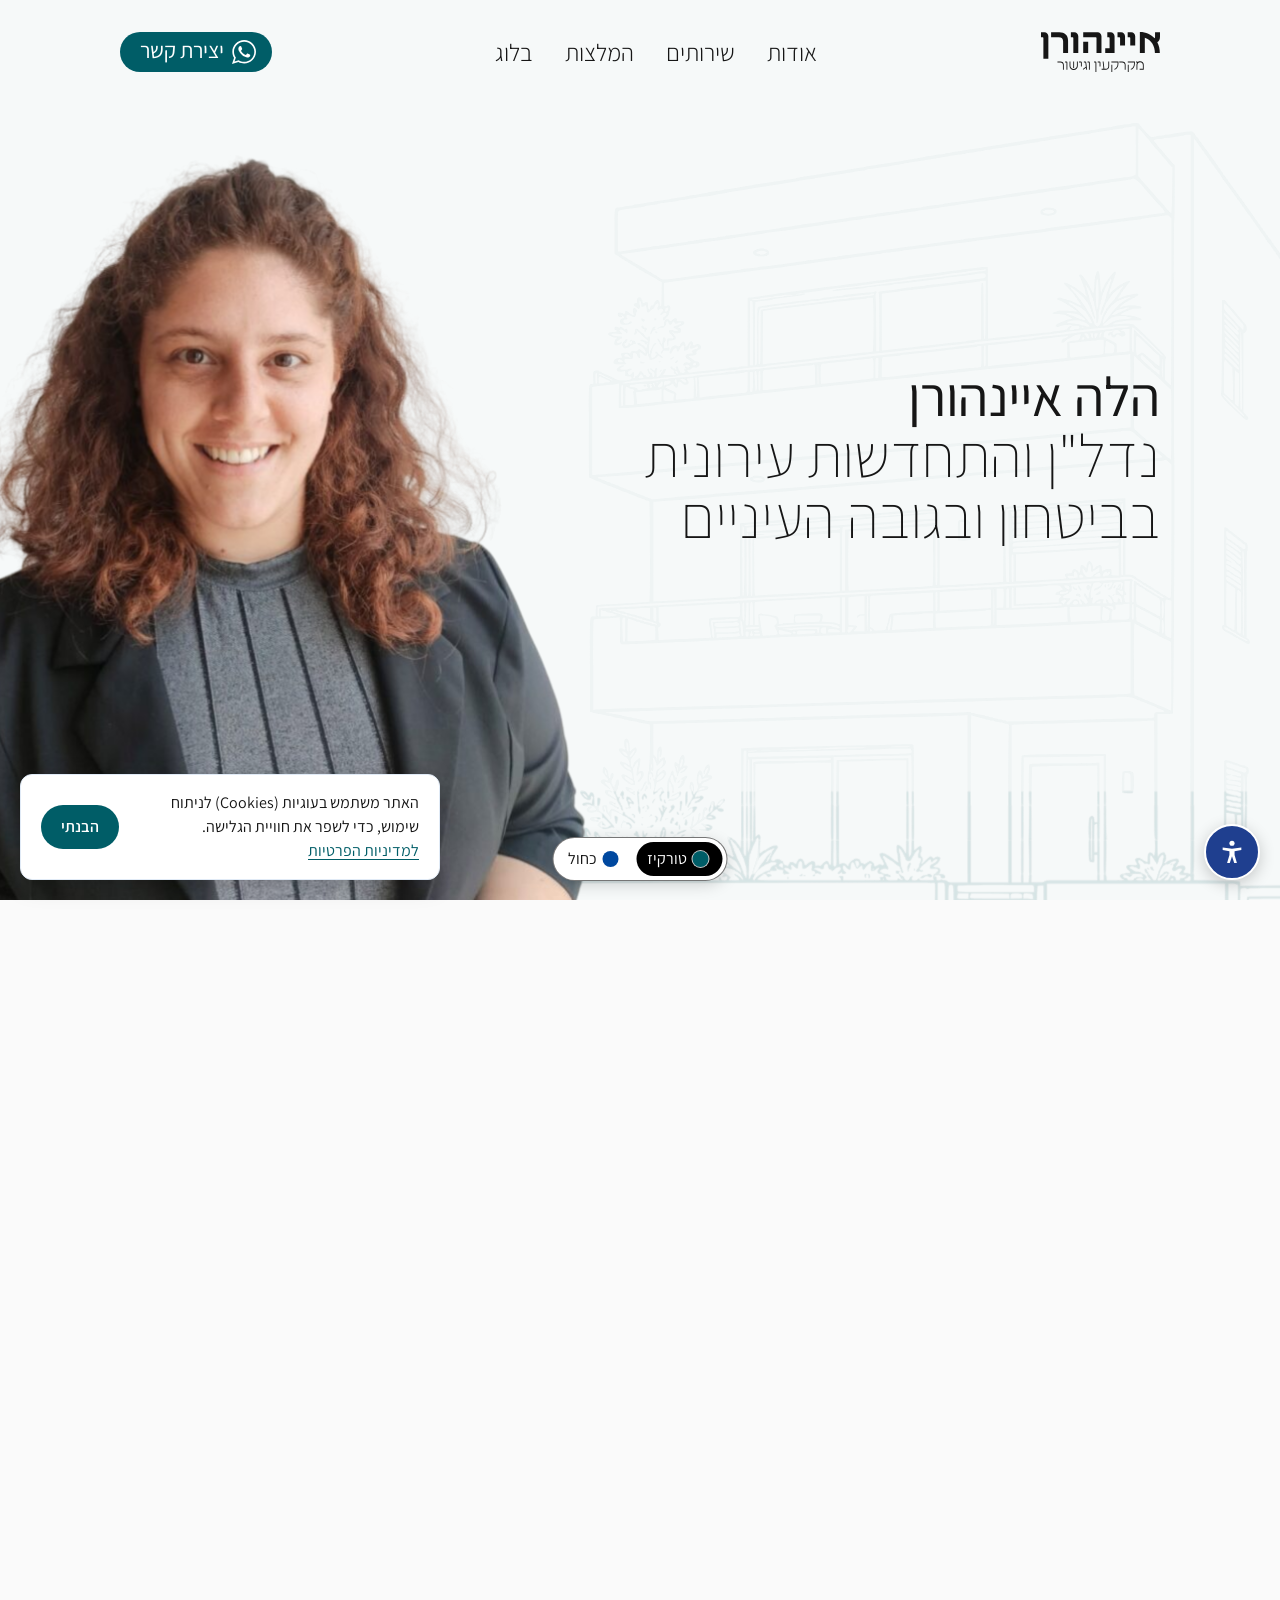
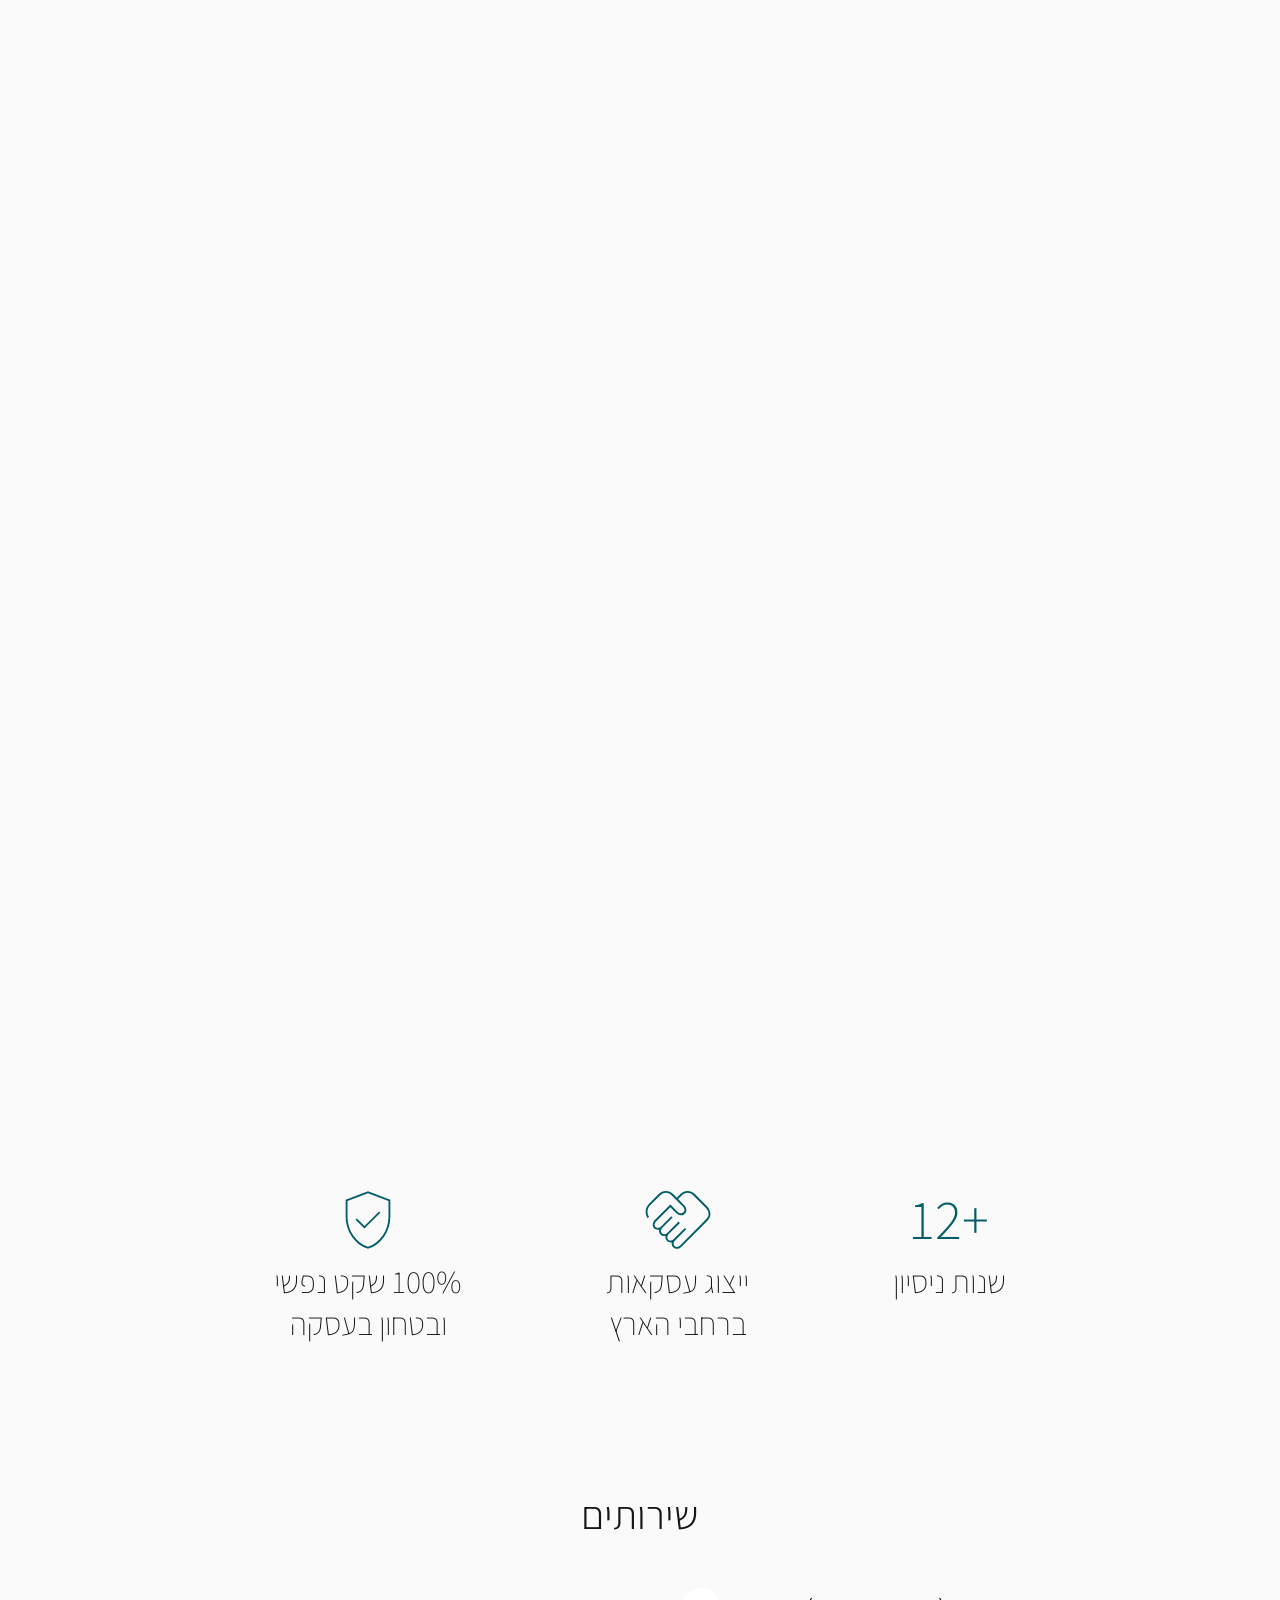
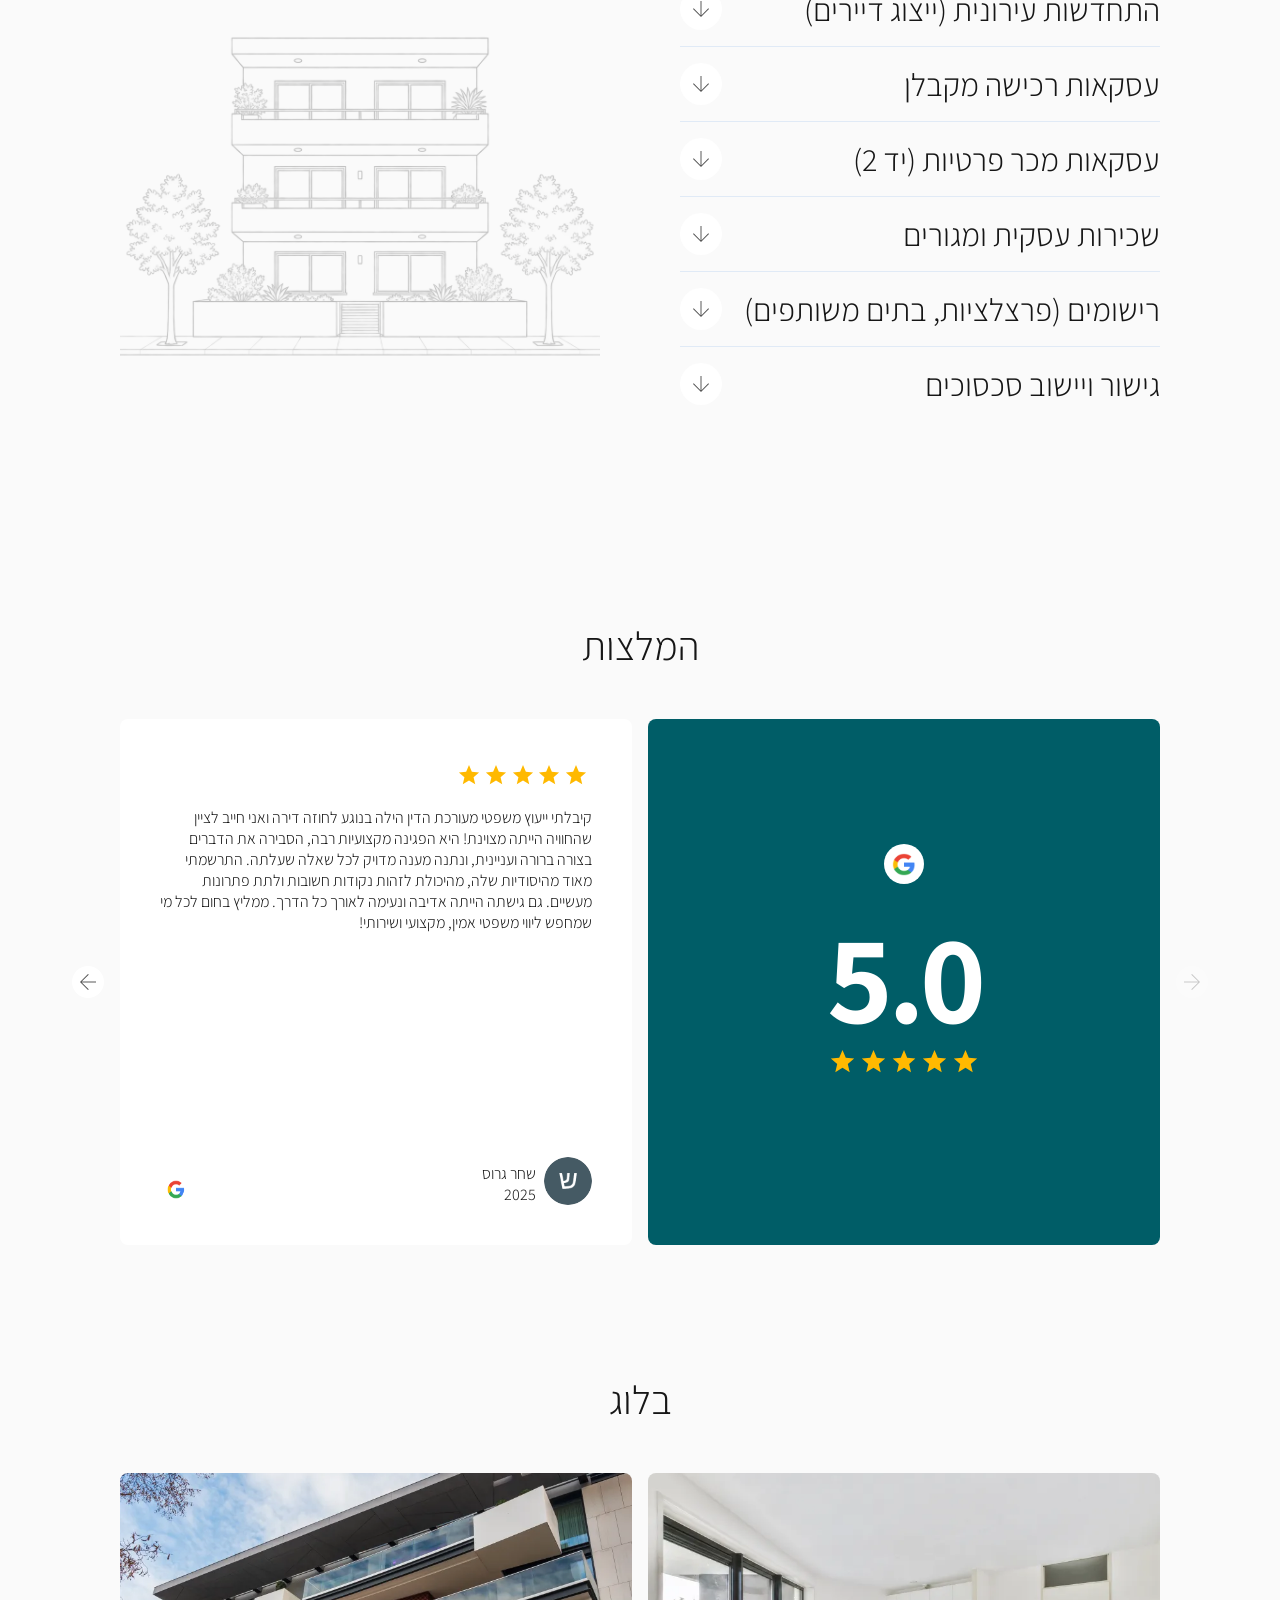
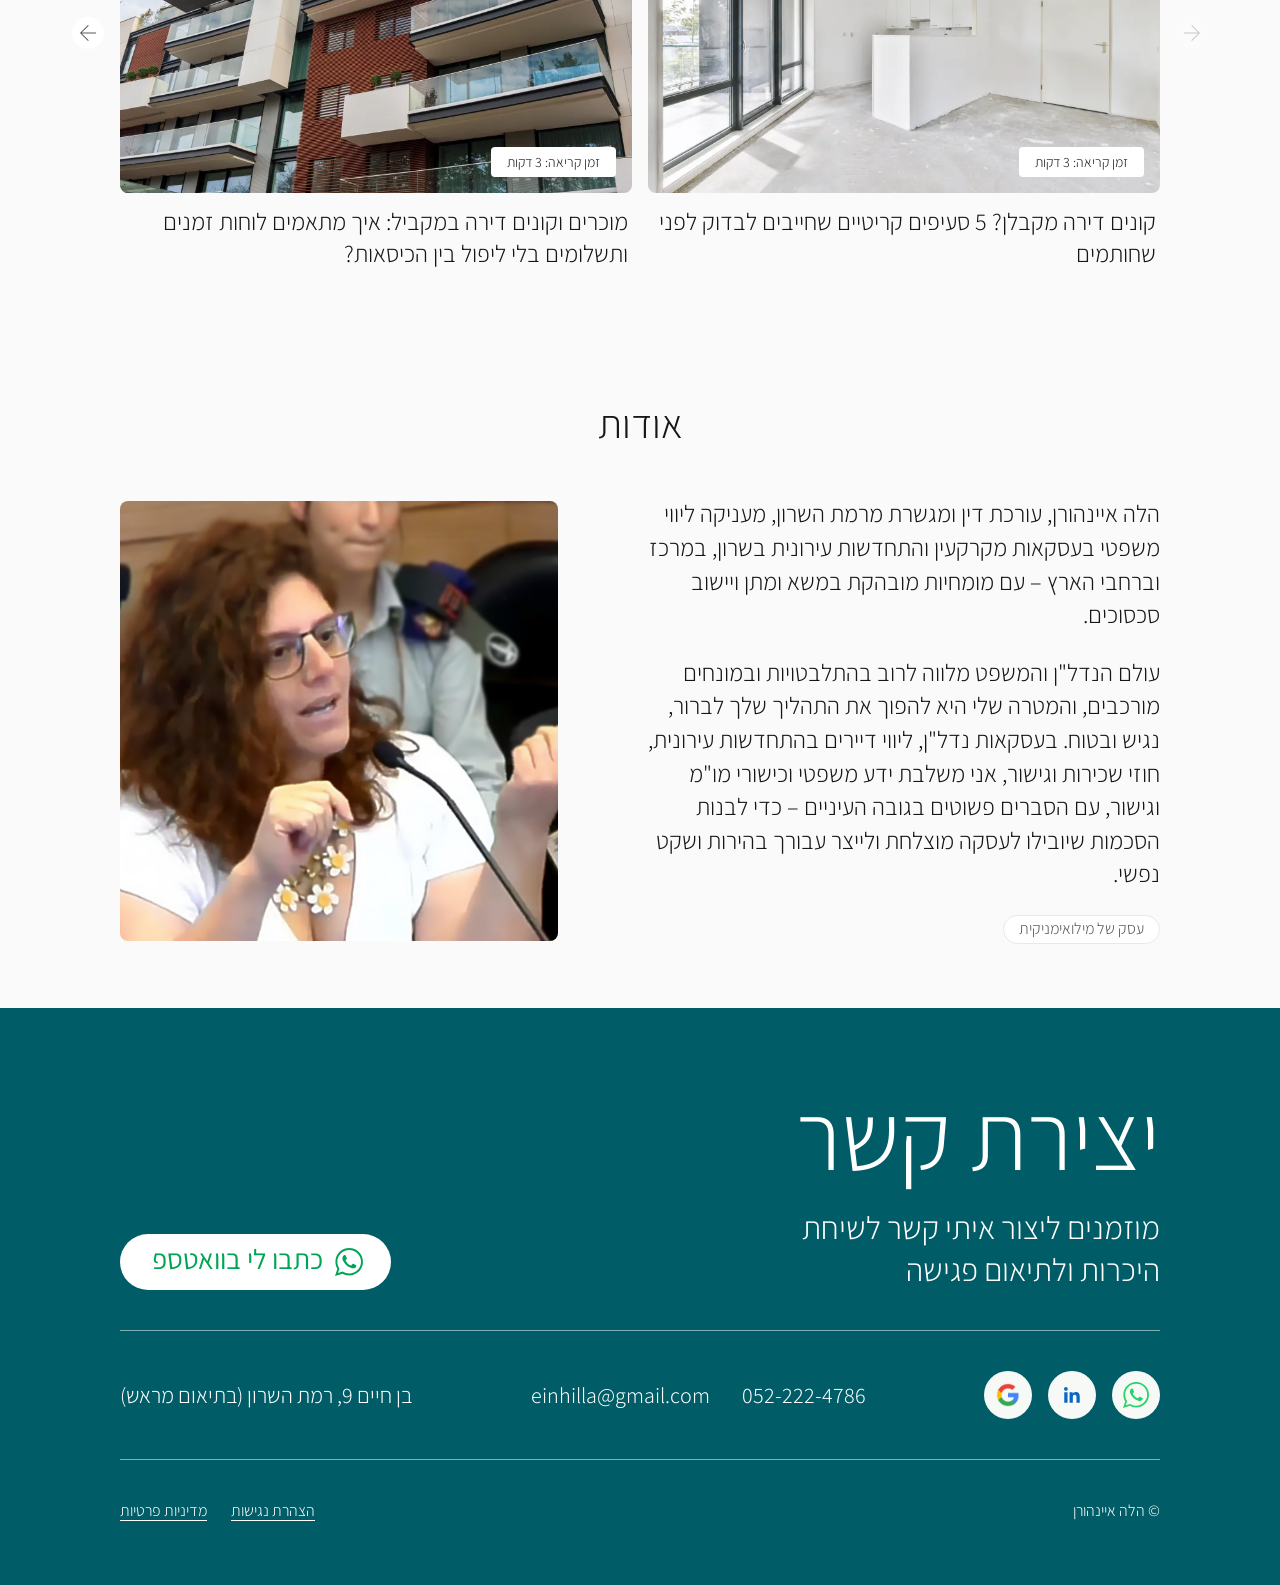
==== commit 23fee53e: "Blog: each post gets its own photo from Figma on the home card and article page Photos cropped to th" ====
--- a/index.html
+++ b/index.html
@@ -7,7 +7,7 @@
   <link rel="preconnect" href="https://fonts.googleapis.com">
   <link rel="preconnect" href="https://fonts.gstatic.com" crossorigin>
   <link href="https://fonts.googleapis.com/css2?family=Assistant:wght@200..800&display=swap" rel="stylesheet">
-  <link rel="stylesheet" href="styles.css?v=glow1">
+  <link rel="stylesheet" href="styles.css?v=mspace1">
   <script>try{var a=JSON.parse(localStorage.getItem("a11y")||"{}");var c=document.documentElement.classList;(a.flags||[]).forEach(function(f){c.add("a11y-"+f)});if(a.text>0)c.add("a11y-text-"+a.text)}catch(e){}</script>
   <script>try{if(localStorage.getItem("theme")==="blue")document.documentElement.dataset.theme="blue"}catch(e){}</script>
   <script src="analytics.js" defer></script>
@@ -436,49 +436,49 @@
         <ul class="carousel__track carousel__track--blog" tabindex="0" role="region" aria-label="כתבות מהבלוג – ניתן לגלול עם מקשי החצים">
           <li class="post-card">
             <a class="post-card__link" href="blog-dira-mekablan.html">
-              <span class="post-card__media"><img class="post-card__img" src="assets/blog/building-800.webp" width="800" height="533" alt="" loading="lazy"><span class="post-card__badge">זמן קריאה: 3 דקות</span></span>
+              <span class="post-card__media"><img class="post-card__img" src="assets/blog/dira-mekablan-800.webp" width="800" height="532" alt="" loading="lazy"><span class="post-card__badge">זמן קריאה: 3 דקות</span></span>
               <span class="post-card__title">קונים דירה מקבלן? 5 סעיפים קריטיים שחייבים לבדוק לפני שחותמים</span>
             </a>
           </li>
           <li class="post-card">
             <a class="post-card__link" href="blog-mechira-verechisha-bemakbil.html">
-              <span class="post-card__media"><img class="post-card__img" src="assets/blog/building-800.webp" width="800" height="533" alt="" loading="lazy"><span class="post-card__badge">זמן קריאה: 3 דקות</span></span>
+              <span class="post-card__media"><img class="post-card__img" src="assets/blog/mechira-verechisha-bemakbil-800.webp" width="800" height="606" alt="" loading="lazy"><span class="post-card__badge">זמן קריאה: 3 דקות</span></span>
               <span class="post-card__title">מוכרים וקונים דירה במקביל: איך מתאמים לוחות זמנים ותשלומים בלי ליפול בין הכיסאות?</span>
             </a>
           </li>
           <li class="post-card">
             <a class="post-card__link" href="blog-michraz-yazamim.html">
-              <span class="post-card__media"><img class="post-card__img" src="assets/blog/building-800.webp" width="800" height="533" alt="" loading="lazy"><span class="post-card__badge">זמן קריאה: 3 דקות</span></span>
+              <span class="post-card__media"><img class="post-card__img" src="assets/blog/michraz-yazamim-800.webp" width="800" height="516" alt="" loading="lazy"><span class="post-card__badge">זמן קריאה: 3 דקות</span></span>
               <span class="post-card__title">התחדשות עירונית בבניין: איך יוצאים למכרז יזמים נכון – שלב אחר שלב לפני שחותמים על כלום</span>
             </a>
           </li>
           <li class="post-card">
             <a class="post-card__link" href="blog-haskamot-dayarim.html">
-              <span class="post-card__media"><img class="post-card__img" src="assets/blog/building-800.webp" width="800" height="533" alt="" loading="lazy"><span class="post-card__badge">זמן קריאה: 2 דקות</span></span>
+              <span class="post-card__media"><img class="post-card__img" src="assets/blog/haskamot-dayarim-800.webp" width="800" height="534" alt="" loading="lazy"><span class="post-card__badge">זמן קריאה: 2 דקות</span></span>
               <span class="post-card__title">מתארגנים להתחדשות עירונית בבניין: איך מגיעים להסכמות בין הדיירים ובוחרים יזם בלי מלחמות שכנים?</span>
             </a>
           </li>
           <li class="post-card">
             <a class="post-card__link" href="blog-acharei-tama-38.html">
-              <span class="post-card__media"><img class="post-card__img" src="assets/blog/building-800.webp" width="800" height="533" alt="" loading="lazy"><span class="post-card__badge">זמן קריאה: 3 דקות</span></span>
+              <span class="post-card__media"><img class="post-card__img" src="assets/blog/acharei-tama-38-800.webp" width="800" height="606" alt="" loading="lazy"><span class="post-card__badge">זמן קריאה: 3 דקות</span></span>
               <span class="post-card__title">אחרי ביטול תמ"א 38: איך מקדמים היום התחדשות עירונית בבניין או במתחם בצורה בטוחה?</span>
             </a>
           </li>
           <li class="post-card">
             <a class="post-card__link" href="blog-schirut-iskit.html">
-              <span class="post-card__media"><img class="post-card__img" src="assets/blog/building-800.webp" width="800" height="533" alt="" loading="lazy"><span class="post-card__badge">זמן קריאה: 3 דקות</span></span>
+              <span class="post-card__media"><img class="post-card__img" src="assets/blog/schirut-iskit-800.webp" width="800" height="605" alt="" loading="lazy"><span class="post-card__badge">זמן קריאה: 3 דקות</span></span>
               <span class="post-card__title">חוזה שכירות עסקית: למה הוא שונה לגמרי משכירות דירה – ומה חייבים לעגן בו מראש?</span>
             </a>
           </li>
           <li class="post-card">
             <a class="post-card__link" href="blog-rishum-bait-meshutaf.html">
-              <span class="post-card__media"><img class="post-card__img" src="assets/blog/building-800.webp" width="800" height="533" alt="" loading="lazy"><span class="post-card__badge">זמן קריאה: 3 דקות</span></span>
+              <span class="post-card__media"><img class="post-card__img" src="assets/blog/rishum-bait-meshutaf-800.webp" width="800" height="534" alt="" loading="lazy"><span class="post-card__badge">זמן קריאה: 3 דקות</span></span>
               <span class="post-card__title">למה רישום בית משותף או פרצלציה זה לא רק "בירוקרטיה בסוף" – ואיך זה משפיע על שווי הנכס?</span>
             </a>
           </li>
           <li class="post-card">
             <a class="post-card__link" href="blog-gishur.html">
-              <span class="post-card__media"><img class="post-card__img" src="assets/blog/building-800.webp" width="800" height="533" alt="" loading="lazy"><span class="post-card__badge">זמן קריאה: 3 דקות</span></span>
+              <span class="post-card__media"><img class="post-card__img" src="assets/blog/gishur-800.webp" width="800" height="534" alt="" loading="lazy"><span class="post-card__badge">זמן קריאה: 3 דקות</span></span>
               <span class="post-card__title">סכסוך נדל"ני או עסקי: מתי גישור חוסך שנים של בתי משפט – ואיך נראה תהליך שמגיע להסכמה?</span>
             </a>
           </li>
--- a/styles.css
+++ b/styles.css
@@ -937,10 +937,11 @@
     --cta-nudge: -1px;
   }
 
-  .section { gap: 32px; padding: 48px 16px; }
+  .section { gap: 32px; padding: 34px 16px; }
   .section__title { font-size: 2rem; }
-  .section--stats { padding-block: 40px; }
-  .stats { flex-wrap: wrap; gap: 24px; }
+  .section--stats { padding-block: 28px; }
+  /* Spread across the full content width: outer items sit on the 16px margins, the gaps share the rest */
+  .stats { flex-wrap: wrap; justify-content: space-between; align-self: stretch; width: 100%; gap: 16px; }
   .stat__value { height: 48px; font-size: 2.25rem; }
   .stat__icon { width: 48px; height: 48px; }
   .stat__label { font-size: 1.125rem; }
@@ -981,7 +982,7 @@
   .contact {
     gap: 32px;
     /* room for the fixed accessibility and theme buttons below the last link */
-    padding: 48px 16px 104px;
+    padding: 34px 16px 104px;
   }
   .contact__top { flex-direction: column; align-items: flex-start; gap: 24px; }
   .contact__title { font-size: 3.5rem; }
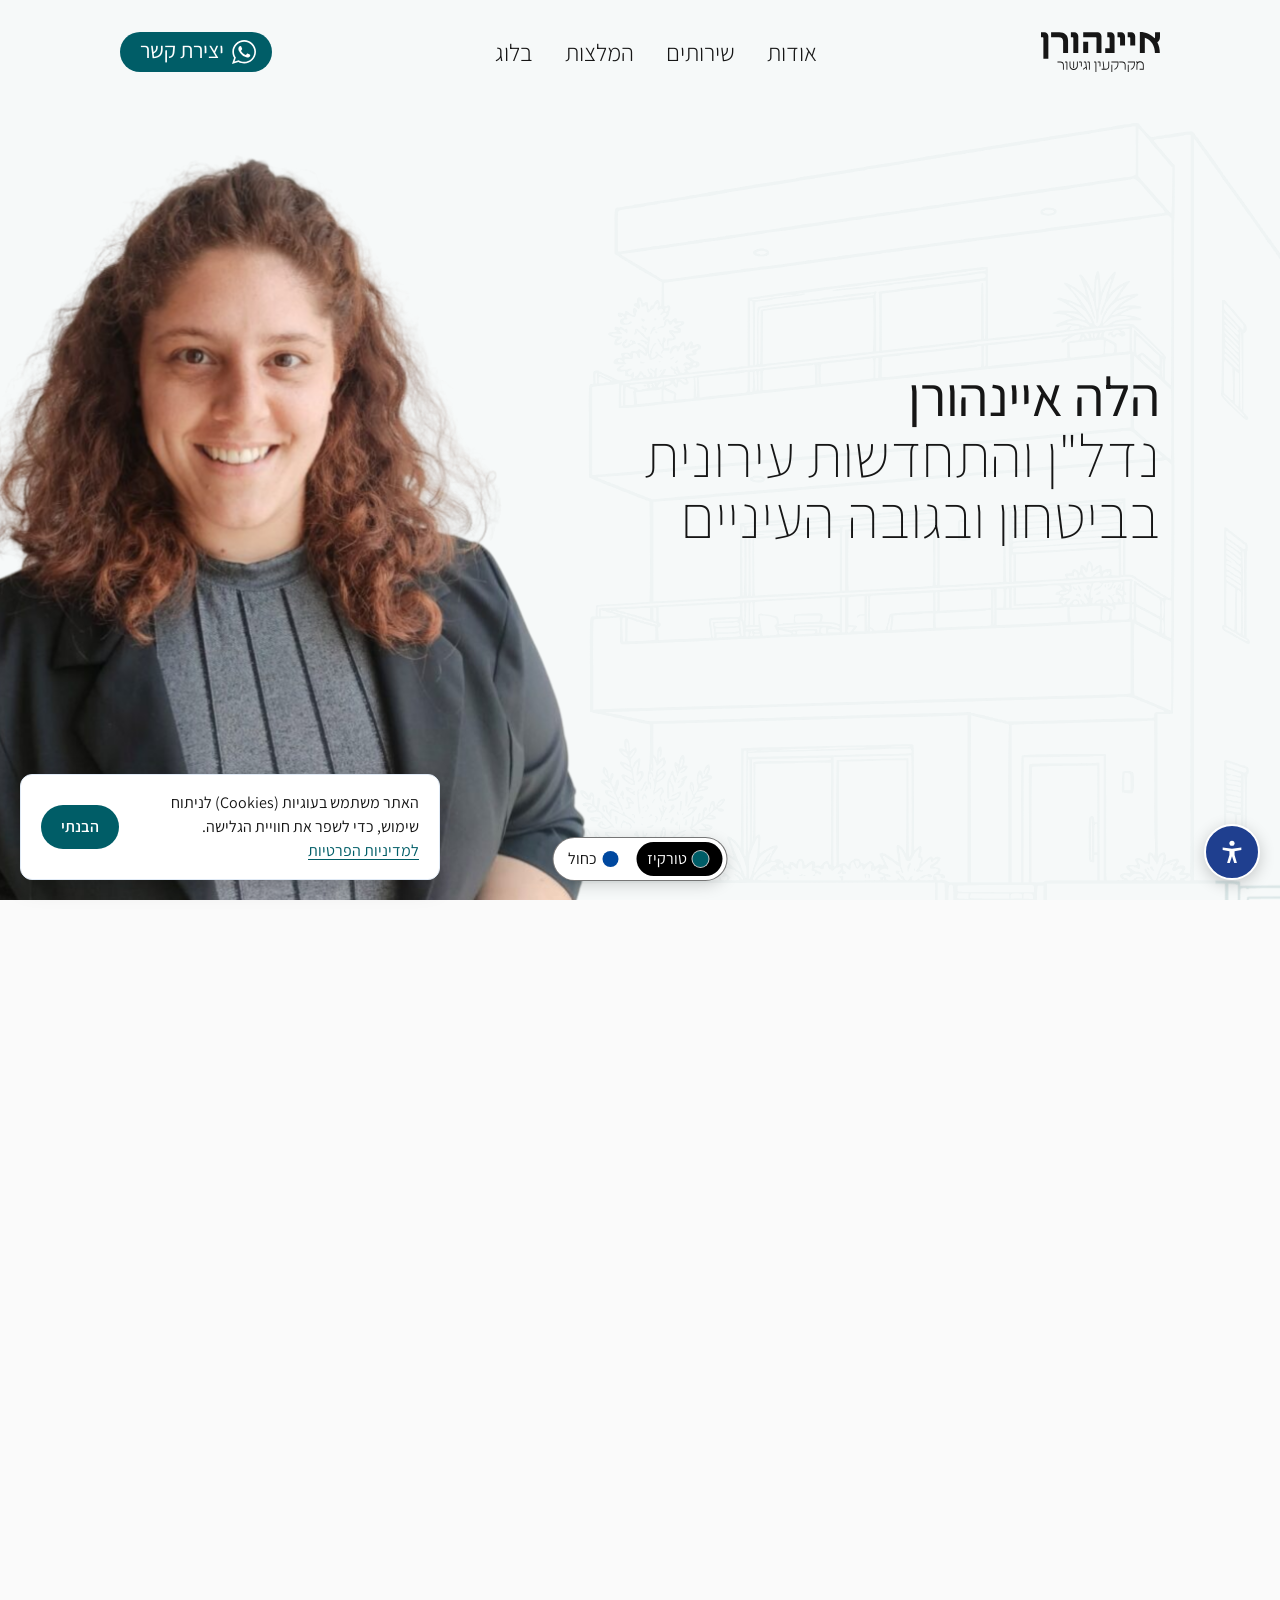
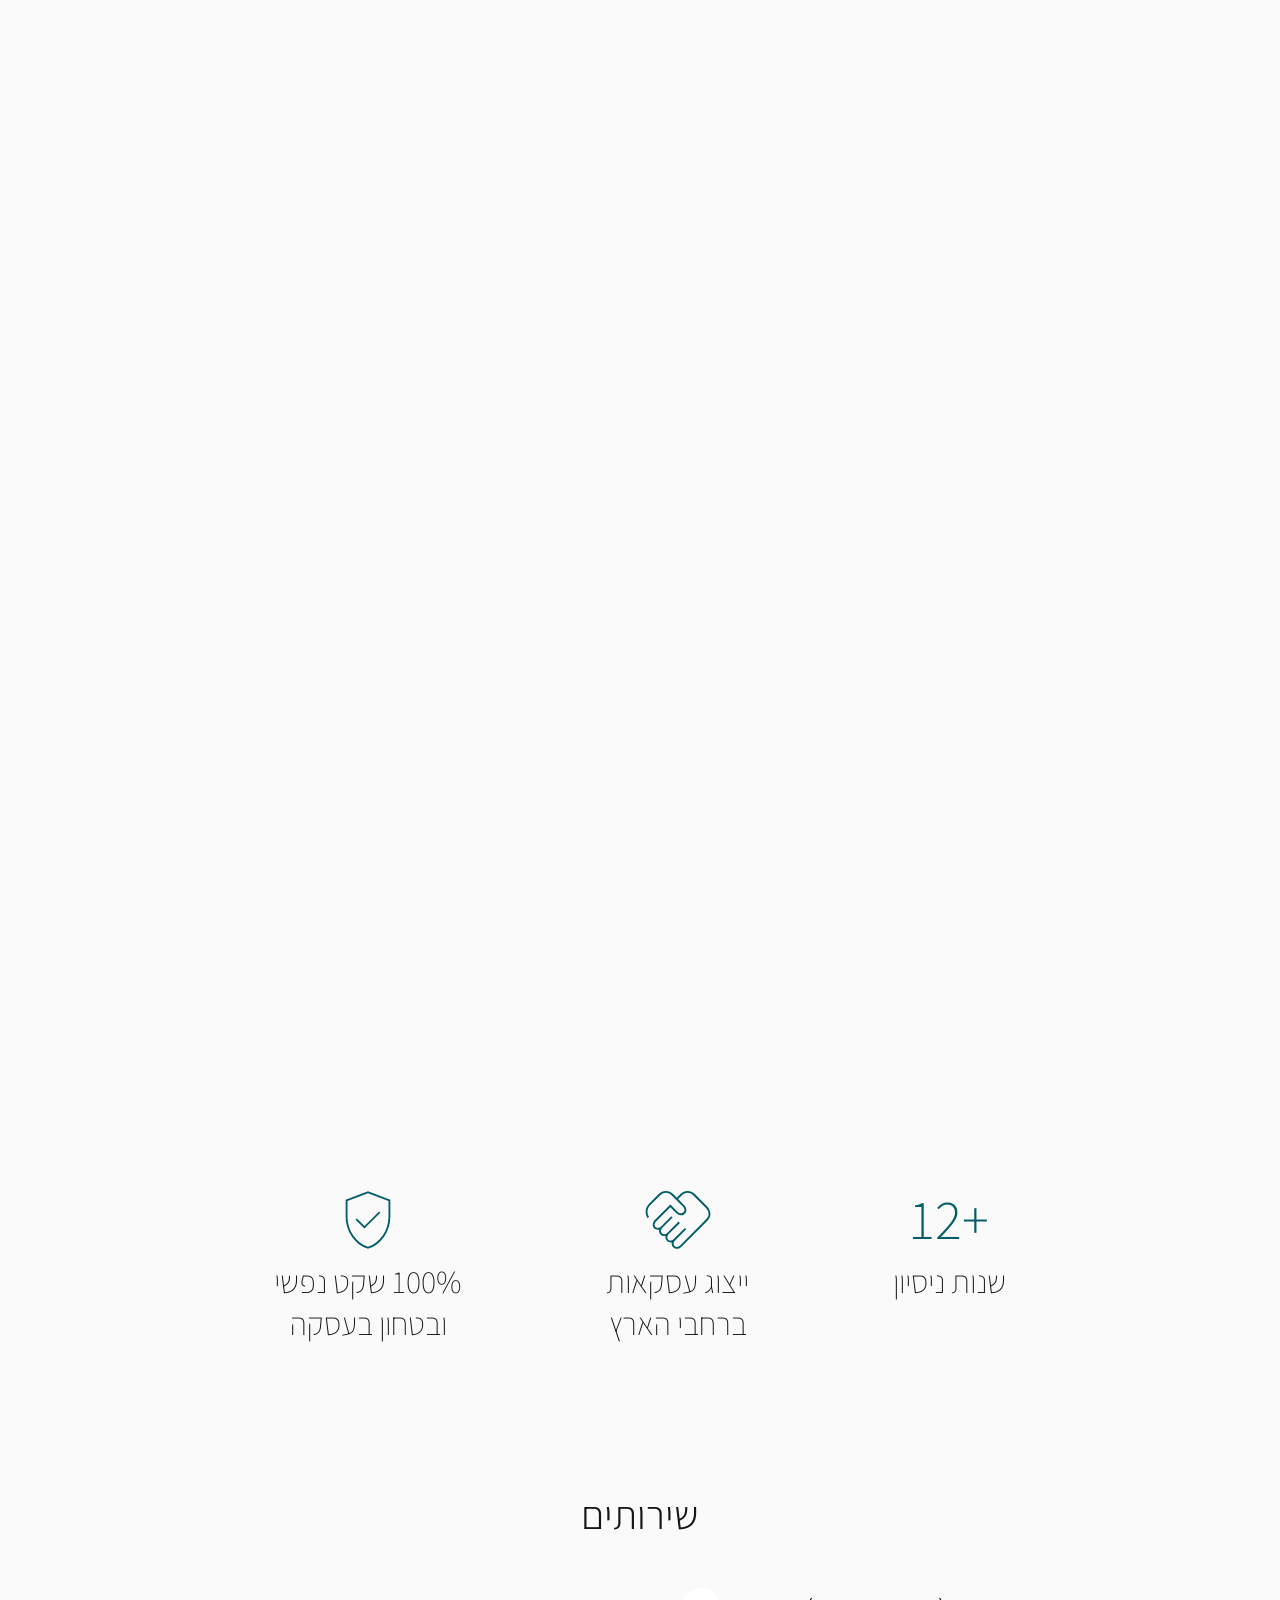
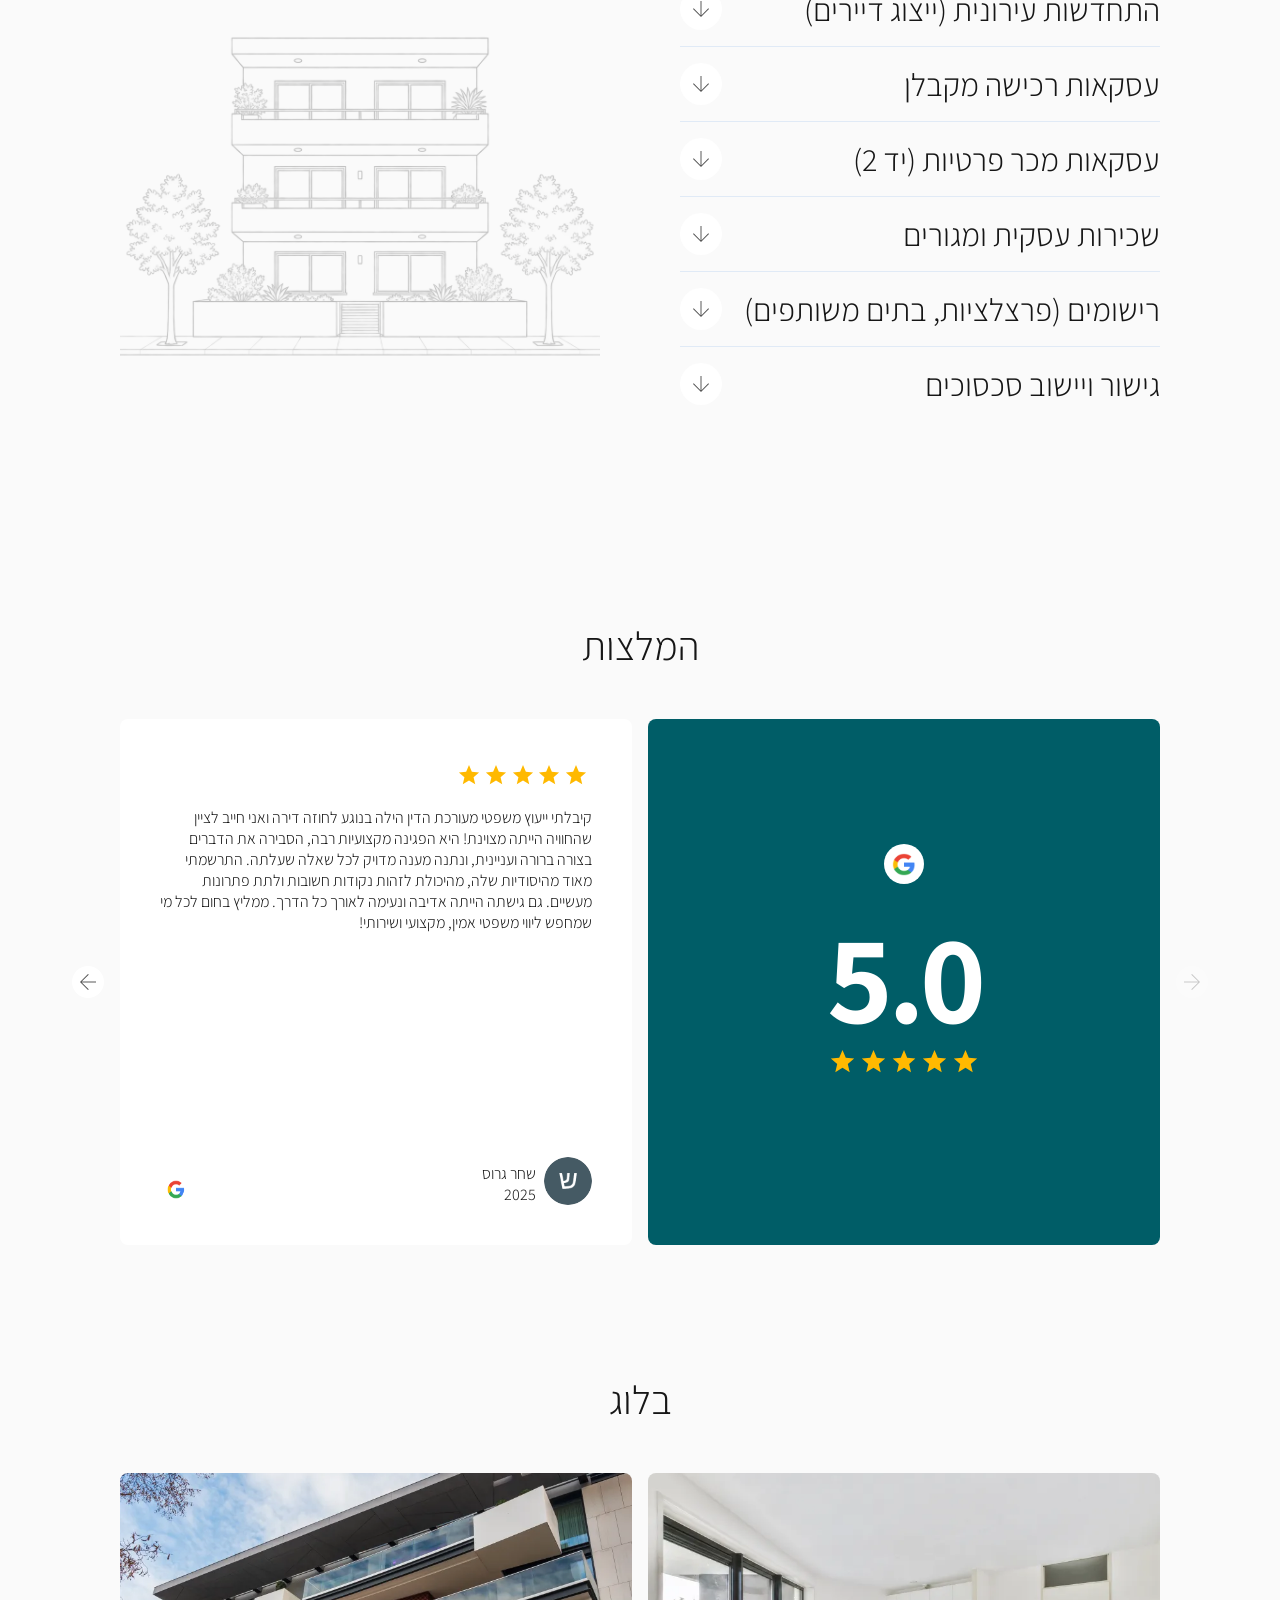
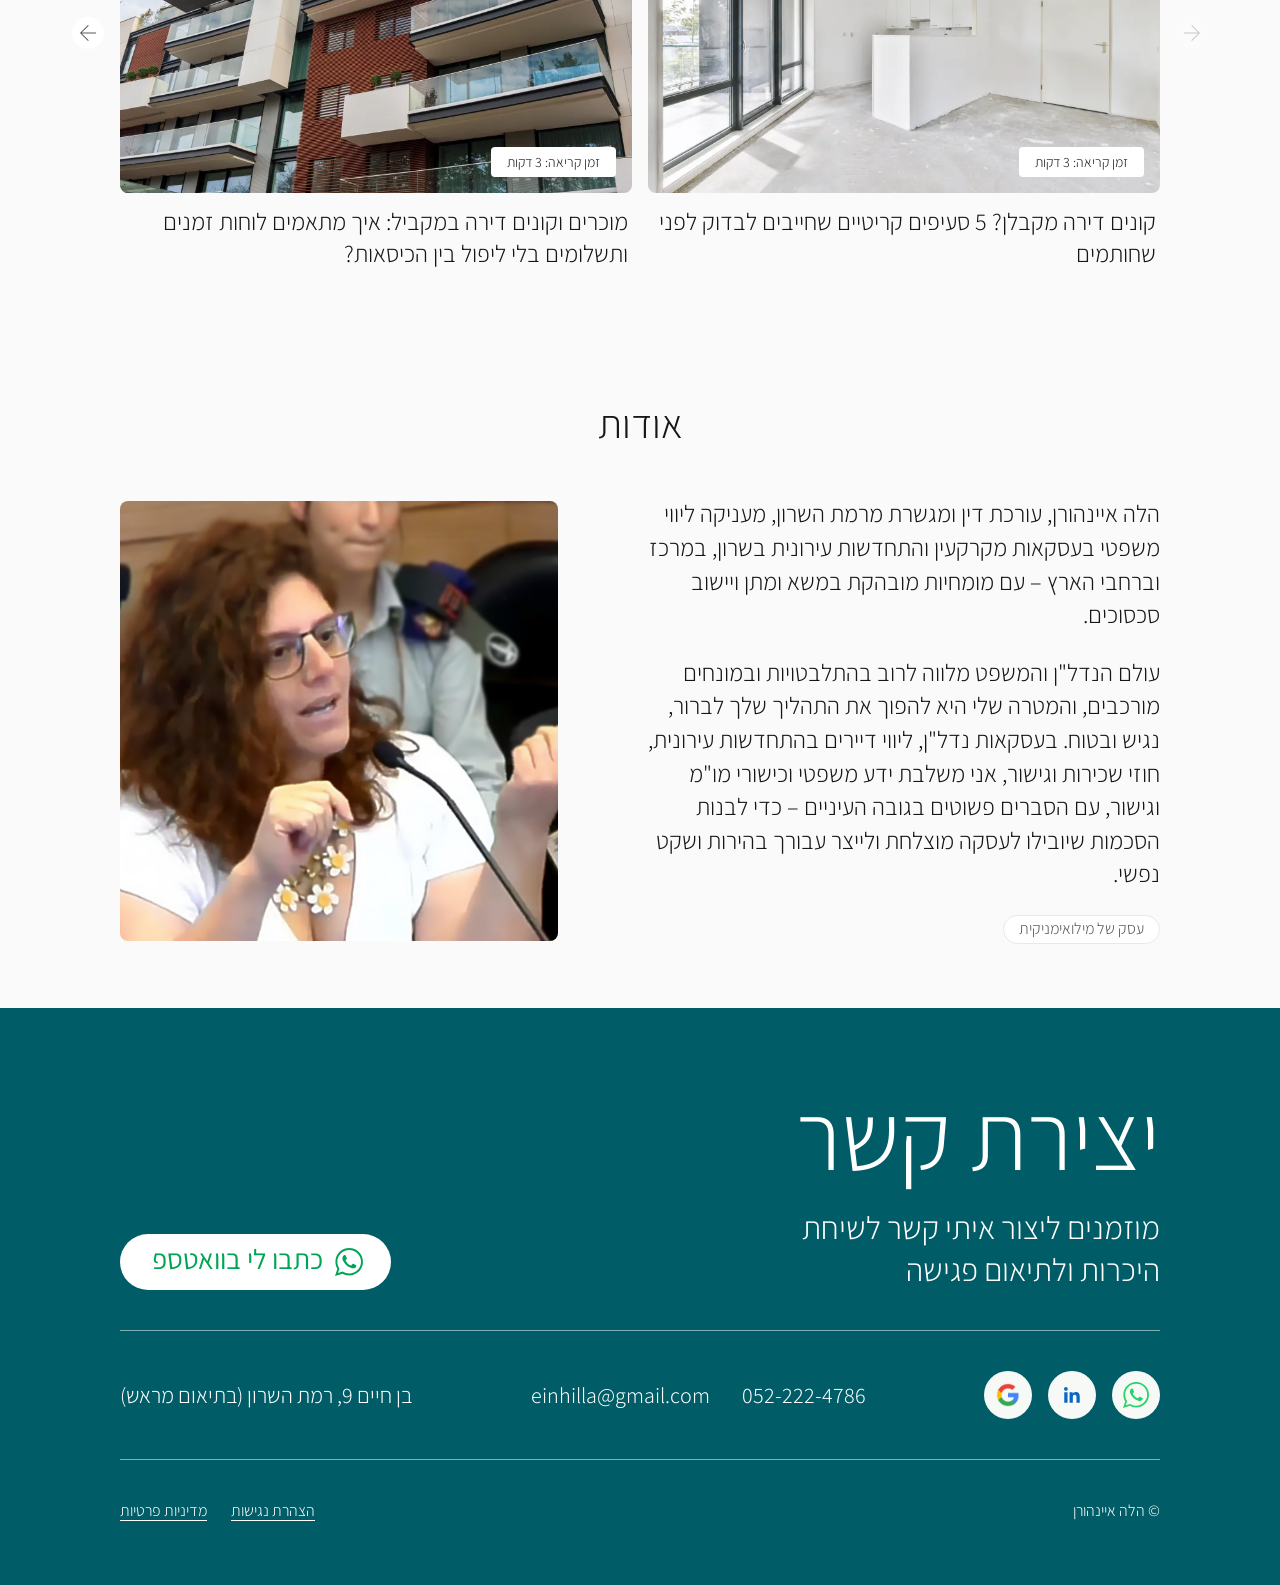
==== commit 2aefda50: "Article prev/next links: grey titles, chevron centred on the title Bumps the stylesheet version so b" ====
--- a/index.html
+++ b/index.html
@@ -7,7 +7,7 @@
   <link rel="preconnect" href="https://fonts.googleapis.com">
   <link rel="preconnect" href="https://fonts.gstatic.com" crossorigin>
   <link href="https://fonts.googleapis.com/css2?family=Assistant:wght@200..800&display=swap" rel="stylesheet">
-  <link rel="stylesheet" href="styles.css?v=mspace1">
+  <link rel="stylesheet" href="styles.css?v=postnav1">
   <script>try{var a=JSON.parse(localStorage.getItem("a11y")||"{}");var c=document.documentElement.classList;(a.flags||[]).forEach(function(f){c.add("a11y-"+f)});if(a.text>0)c.add("a11y-text-"+a.text)}catch(e){}</script>
   <script>try{if(localStorage.getItem("theme")==="blue")document.documentElement.dataset.theme="blue"}catch(e){}</script>
   <script src="analytics.js" defer></script>
--- a/styles.css
+++ b/styles.css
@@ -1618,16 +1618,19 @@
   padding-block: 32px 64px;
 }
 
+/* Previous / next titles in grey, chevron centred on the (often two-line) title */
 .post-nav__link {
   display: flex;
-  align-items: flex-end;
-  color: var(--ink);
+  align-items: center;
+  color: var(--text-soft);
   font-size: 1.125rem;
   font-weight: 300;
   text-decoration: none;
 }
 
 .post-nav__link:hover { text-decoration: underline; }
+
+html.a11y-contrast .post-nav__link { color: var(--text); }
 
 @media (max-width: 1100px) {
   .post__head, .post__body, .share, .post-nav, .post__media { padding-inline: 40px; }
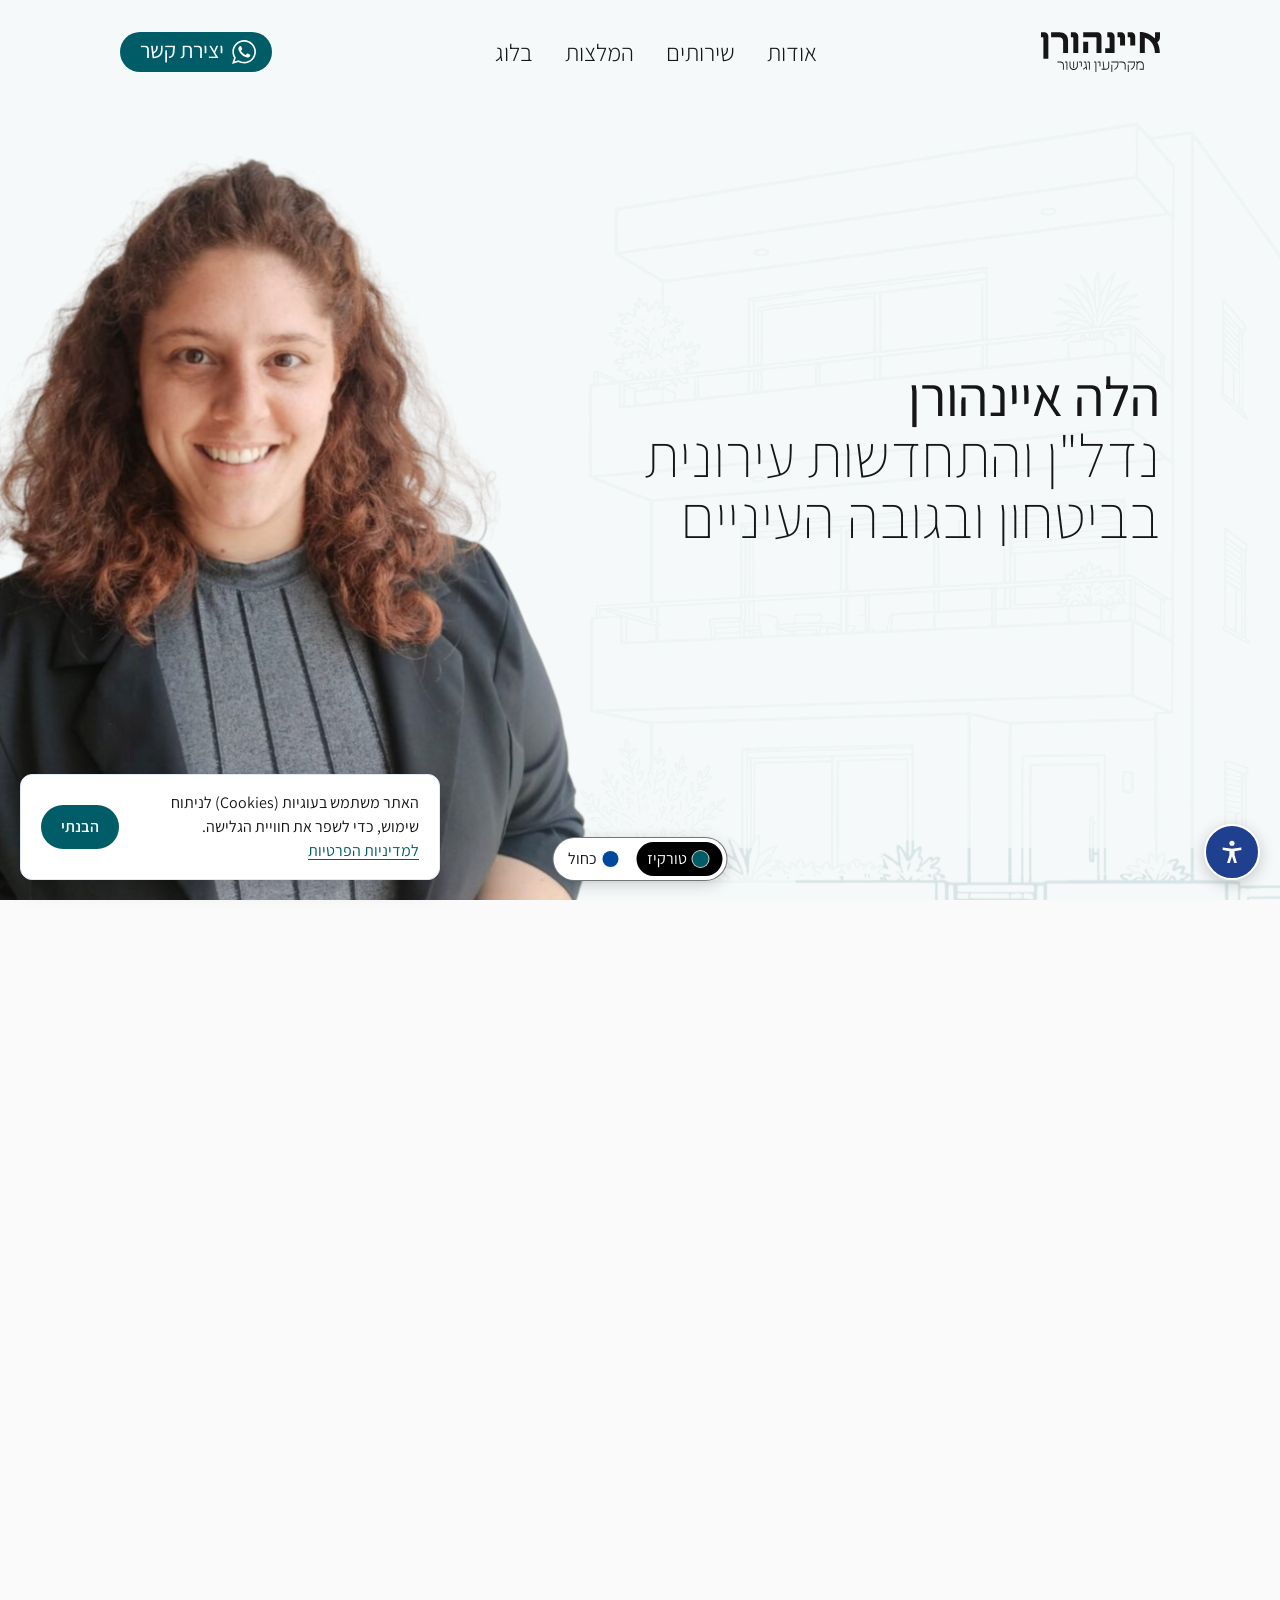
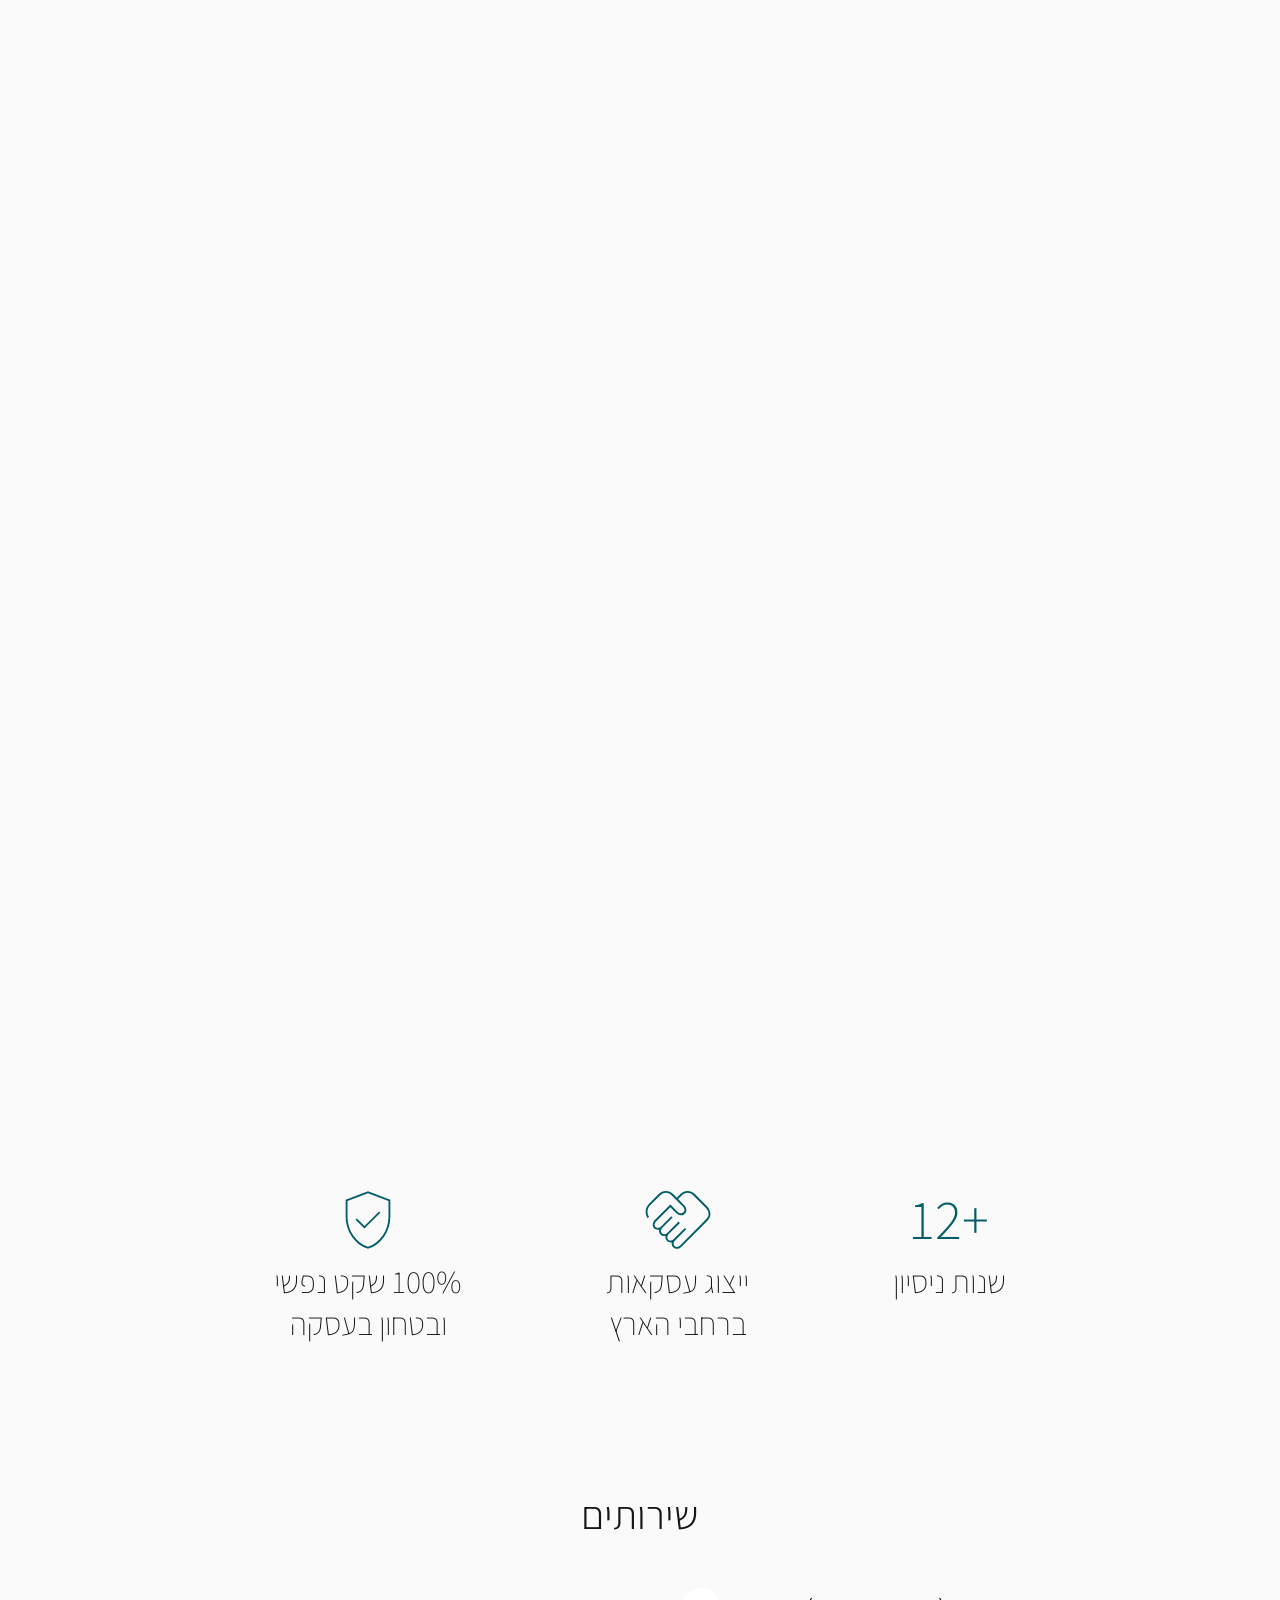
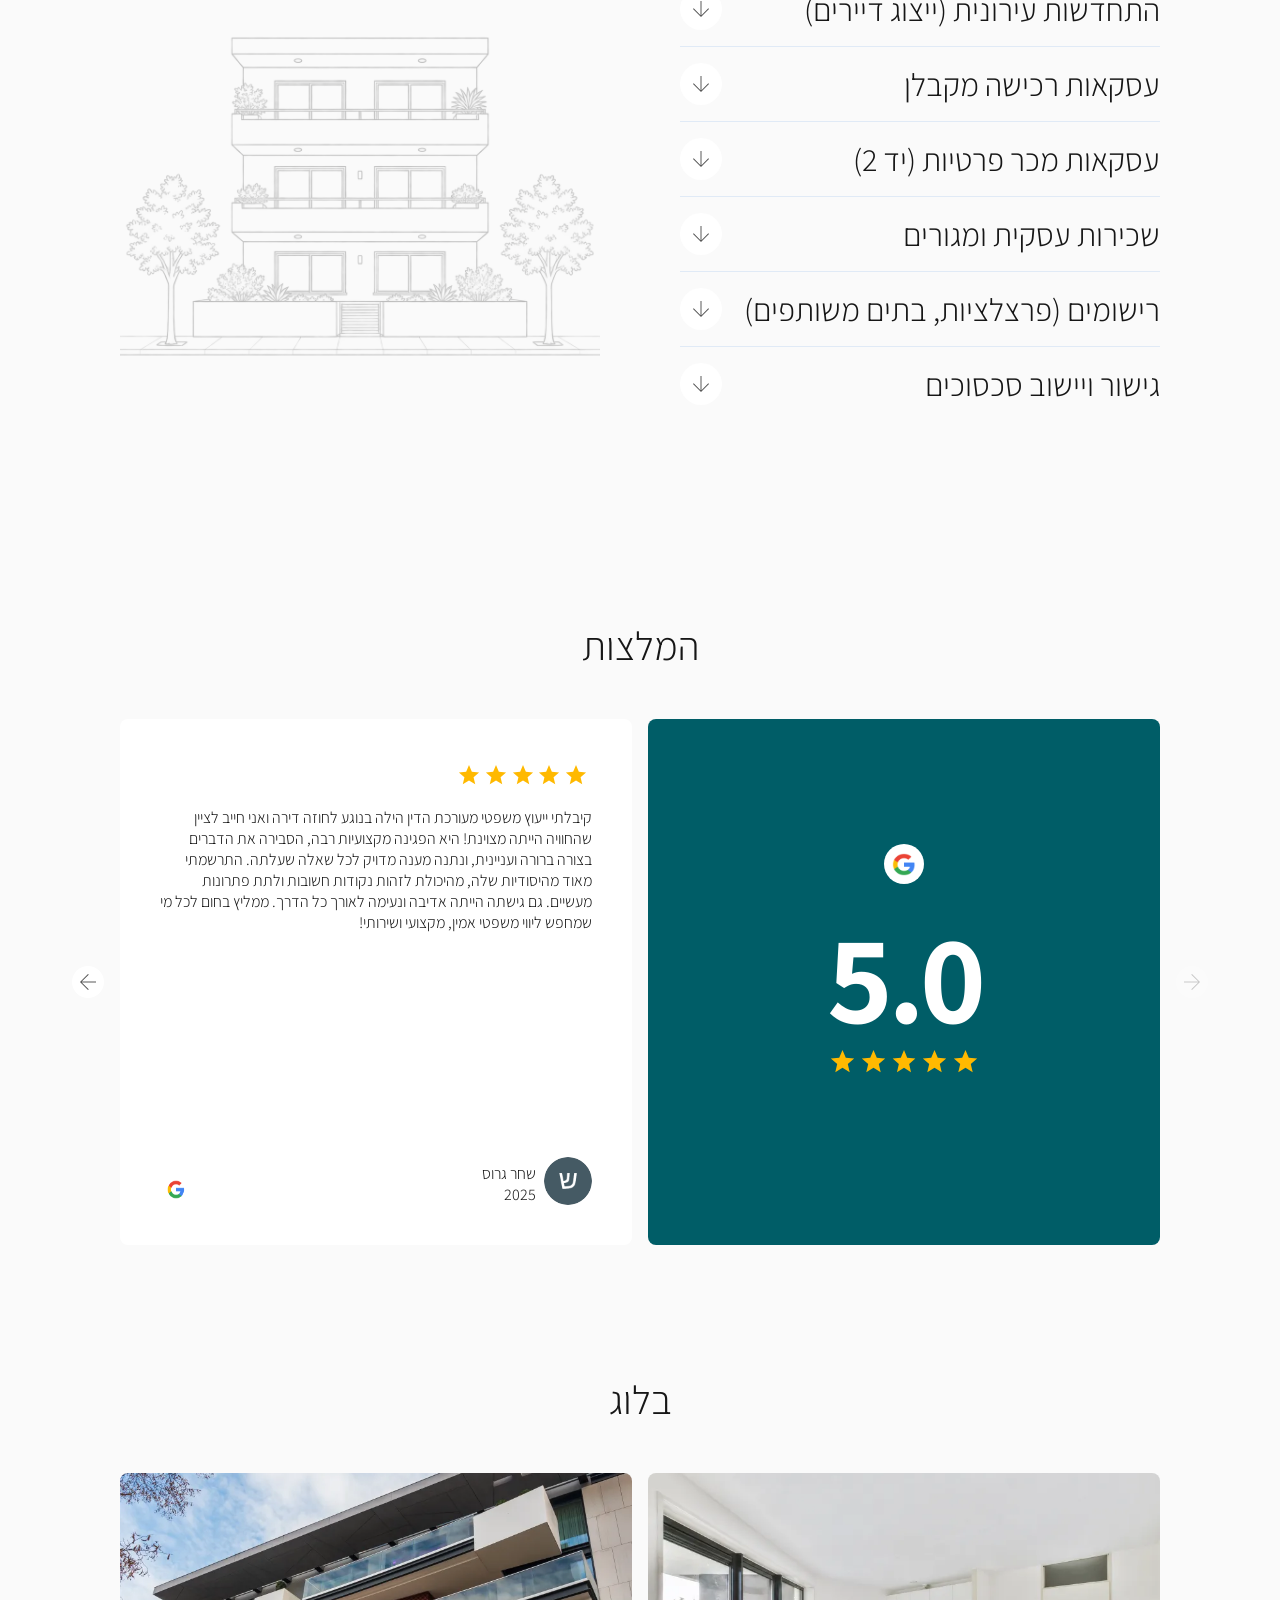
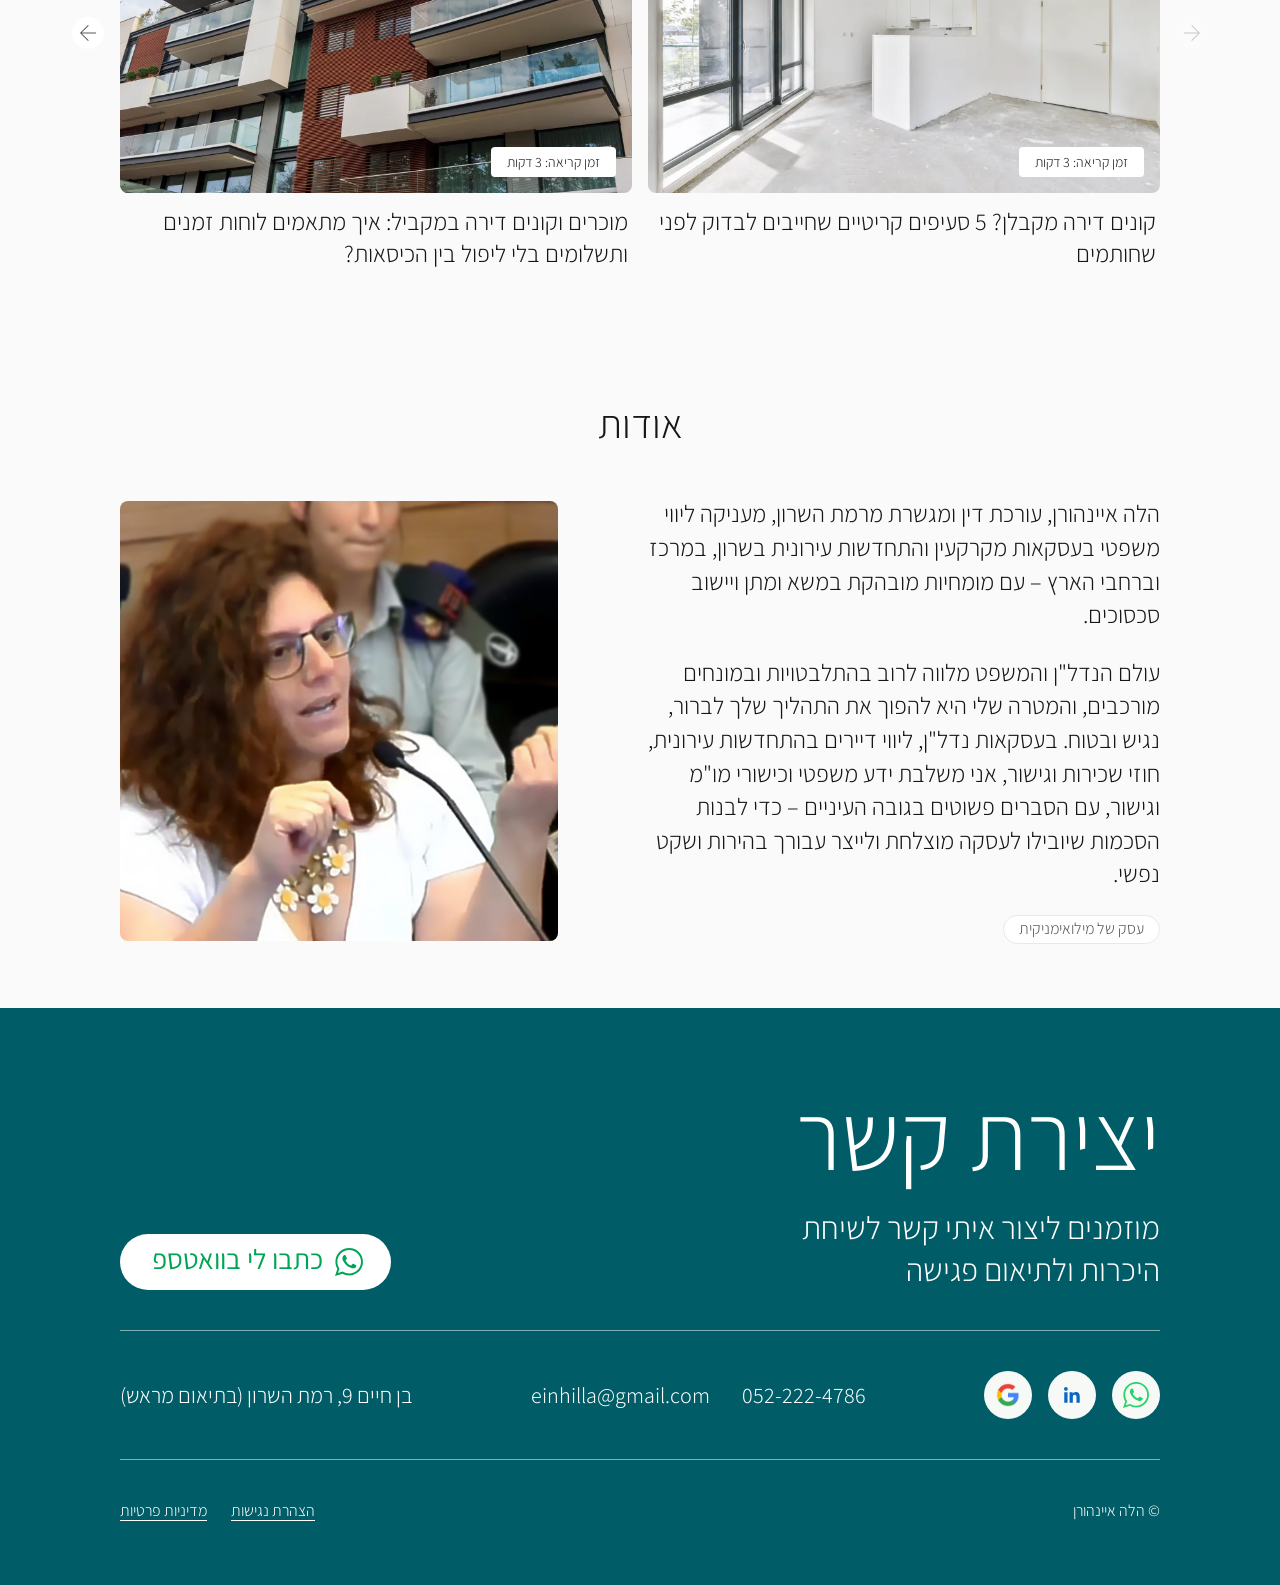
==== commit 58fe7d68: "Blog photos: Hebrew alt text on home cards and article pages Co-Authored-By: Claude Opus 5.5 <norepl" ====
--- a/index.html
+++ b/index.html
@@ -436,49 +436,49 @@
         <ul class="carousel__track carousel__track--blog" tabindex="0" role="region" aria-label="כתבות מהבלוג – ניתן לגלול עם מקשי החצים">
           <li class="post-card">
             <a class="post-card__link" href="blog-dira-mekablan.html">
-              <span class="post-card__media"><img class="post-card__img" src="assets/blog/dira-mekablan-800.webp" width="800" height="532" alt="" loading="lazy"><span class="post-card__badge">זמן קריאה: 3 דקות</span></span>
+              <span class="post-card__media"><img class="post-card__img" src="assets/blog/dira-mekablan-800.webp" width="800" height="532" alt="דירה חדשה וריקה עם חלונות גדולים ומטבח לבן" loading="lazy"><span class="post-card__badge">זמן קריאה: 3 דקות</span></span>
               <span class="post-card__title">קונים דירה מקבלן? 5 סעיפים קריטיים שחייבים לבדוק לפני שחותמים</span>
             </a>
           </li>
           <li class="post-card">
             <a class="post-card__link" href="blog-mechira-verechisha-bemakbil.html">
-              <span class="post-card__media"><img class="post-card__img" src="assets/blog/mechira-verechisha-bemakbil-800.webp" width="800" height="606" alt="" loading="lazy"><span class="post-card__badge">זמן קריאה: 3 דקות</span></span>
+              <span class="post-card__media"><img class="post-card__img" src="assets/blog/mechira-verechisha-bemakbil-800.webp" width="800" height="606" alt="בניין מגורים מודרני עם מרפסות זכוכית" loading="lazy"><span class="post-card__badge">זמן קריאה: 3 דקות</span></span>
               <span class="post-card__title">מוכרים וקונים דירה במקביל: איך מתאמים לוחות זמנים ותשלומים בלי ליפול בין הכיסאות?</span>
             </a>
           </li>
           <li class="post-card">
             <a class="post-card__link" href="blog-michraz-yazamim.html">
-              <span class="post-card__media"><img class="post-card__img" src="assets/blog/michraz-yazamim-800.webp" width="800" height="516" alt="" loading="lazy"><span class="post-card__badge">זמן קריאה: 3 דקות</span></span>
+              <span class="post-card__media"><img class="post-card__img" src="assets/blog/michraz-yazamim-800.webp" width="800" height="516" alt="פיגומים על חזית בניין בשיפוץ" loading="lazy"><span class="post-card__badge">זמן קריאה: 3 דקות</span></span>
               <span class="post-card__title">התחדשות עירונית בבניין: איך יוצאים למכרז יזמים נכון – שלב אחר שלב לפני שחותמים על כלום</span>
             </a>
           </li>
           <li class="post-card">
             <a class="post-card__link" href="blog-haskamot-dayarim.html">
-              <span class="post-card__media"><img class="post-card__img" src="assets/blog/haskamot-dayarim-800.webp" width="800" height="534" alt="" loading="lazy"><span class="post-card__badge">זמן קריאה: 2 דקות</span></span>
+              <span class="post-card__media"><img class="post-card__img" src="assets/blog/haskamot-dayarim-800.webp" width="800" height="534" alt="לחיצת יד מעל תוכניות בנייה, ליד אנשים עם אפוד וקסדה של אתר בנייה" loading="lazy"><span class="post-card__badge">זמן קריאה: 2 דקות</span></span>
               <span class="post-card__title">מתארגנים להתחדשות עירונית בבניין: איך מגיעים להסכמות בין הדיירים ובוחרים יזם בלי מלחמות שכנים?</span>
             </a>
           </li>
           <li class="post-card">
             <a class="post-card__link" href="blog-acharei-tama-38.html">
-              <span class="post-card__media"><img class="post-card__img" src="assets/blog/acharei-tama-38-800.webp" width="800" height="606" alt="" loading="lazy"><span class="post-card__badge">זמן קריאה: 3 דקות</span></span>
+              <span class="post-card__media"><img class="post-card__img" src="assets/blog/acharei-tama-38-800.webp" width="800" height="606" alt="בניין מגורים ישן עם מרפסות ותריסים" loading="lazy"><span class="post-card__badge">זמן קריאה: 3 דקות</span></span>
               <span class="post-card__title">אחרי ביטול תמ"א 38: איך מקדמים היום התחדשות עירונית בבניין או במתחם בצורה בטוחה?</span>
             </a>
           </li>
           <li class="post-card">
             <a class="post-card__link" href="blog-schirut-iskit.html">
-              <span class="post-card__media"><img class="post-card__img" src="assets/blog/schirut-iskit-800.webp" width="800" height="605" alt="" loading="lazy"><span class="post-card__badge">זמן קריאה: 3 דקות</span></span>
+              <span class="post-card__media"><img class="post-card__img" src="assets/blog/schirut-iskit-800.webp" width="800" height="605" alt="כניסה מזכוכית לשטח מסחרי בקומת הקרקע של בניין משרדים" loading="lazy"><span class="post-card__badge">זמן קריאה: 3 דקות</span></span>
               <span class="post-card__title">חוזה שכירות עסקית: למה הוא שונה לגמרי משכירות דירה – ומה חייבים לעגן בו מראש?</span>
             </a>
           </li>
           <li class="post-card">
             <a class="post-card__link" href="blog-rishum-bait-meshutaf.html">
-              <span class="post-card__media"><img class="post-card__img" src="assets/blog/rishum-bait-meshutaf-800.webp" width="800" height="534" alt="" loading="lazy"><span class="post-card__badge">זמן קריאה: 3 דקות</span></span>
+              <span class="post-card__media"><img class="post-card__img" src="assets/blog/rishum-bait-meshutaf-800.webp" width="800" height="534" alt="יד מחזיקה צרור מפתחות עם מחזיק בצורת בית" loading="lazy"><span class="post-card__badge">זמן קריאה: 3 דקות</span></span>
               <span class="post-card__title">למה רישום בית משותף או פרצלציה זה לא רק "בירוקרטיה בסוף" – ואיך זה משפיע על שווי הנכס?</span>
             </a>
           </li>
           <li class="post-card">
             <a class="post-card__link" href="blog-gishur.html">
-              <span class="post-card__media"><img class="post-card__img" src="assets/blog/gishur-800.webp" width="800" height="534" alt="" loading="lazy"><span class="post-card__badge">זמן קריאה: 3 דקות</span></span>
+              <span class="post-card__media"><img class="post-card__img" src="assets/blog/gishur-800.webp" width="800" height="534" alt="שני אנשים עוברים יחד על מסמכים ליד שולחן" loading="lazy"><span class="post-card__badge">זמן קריאה: 3 דקות</span></span>
               <span class="post-card__title">סכסוך נדל"ני או עסקי: מתי גישור חוסך שנים של בתי משפט – ואיך נראה תהליך שמגיע להסכמה?</span>
             </a>
           </li>
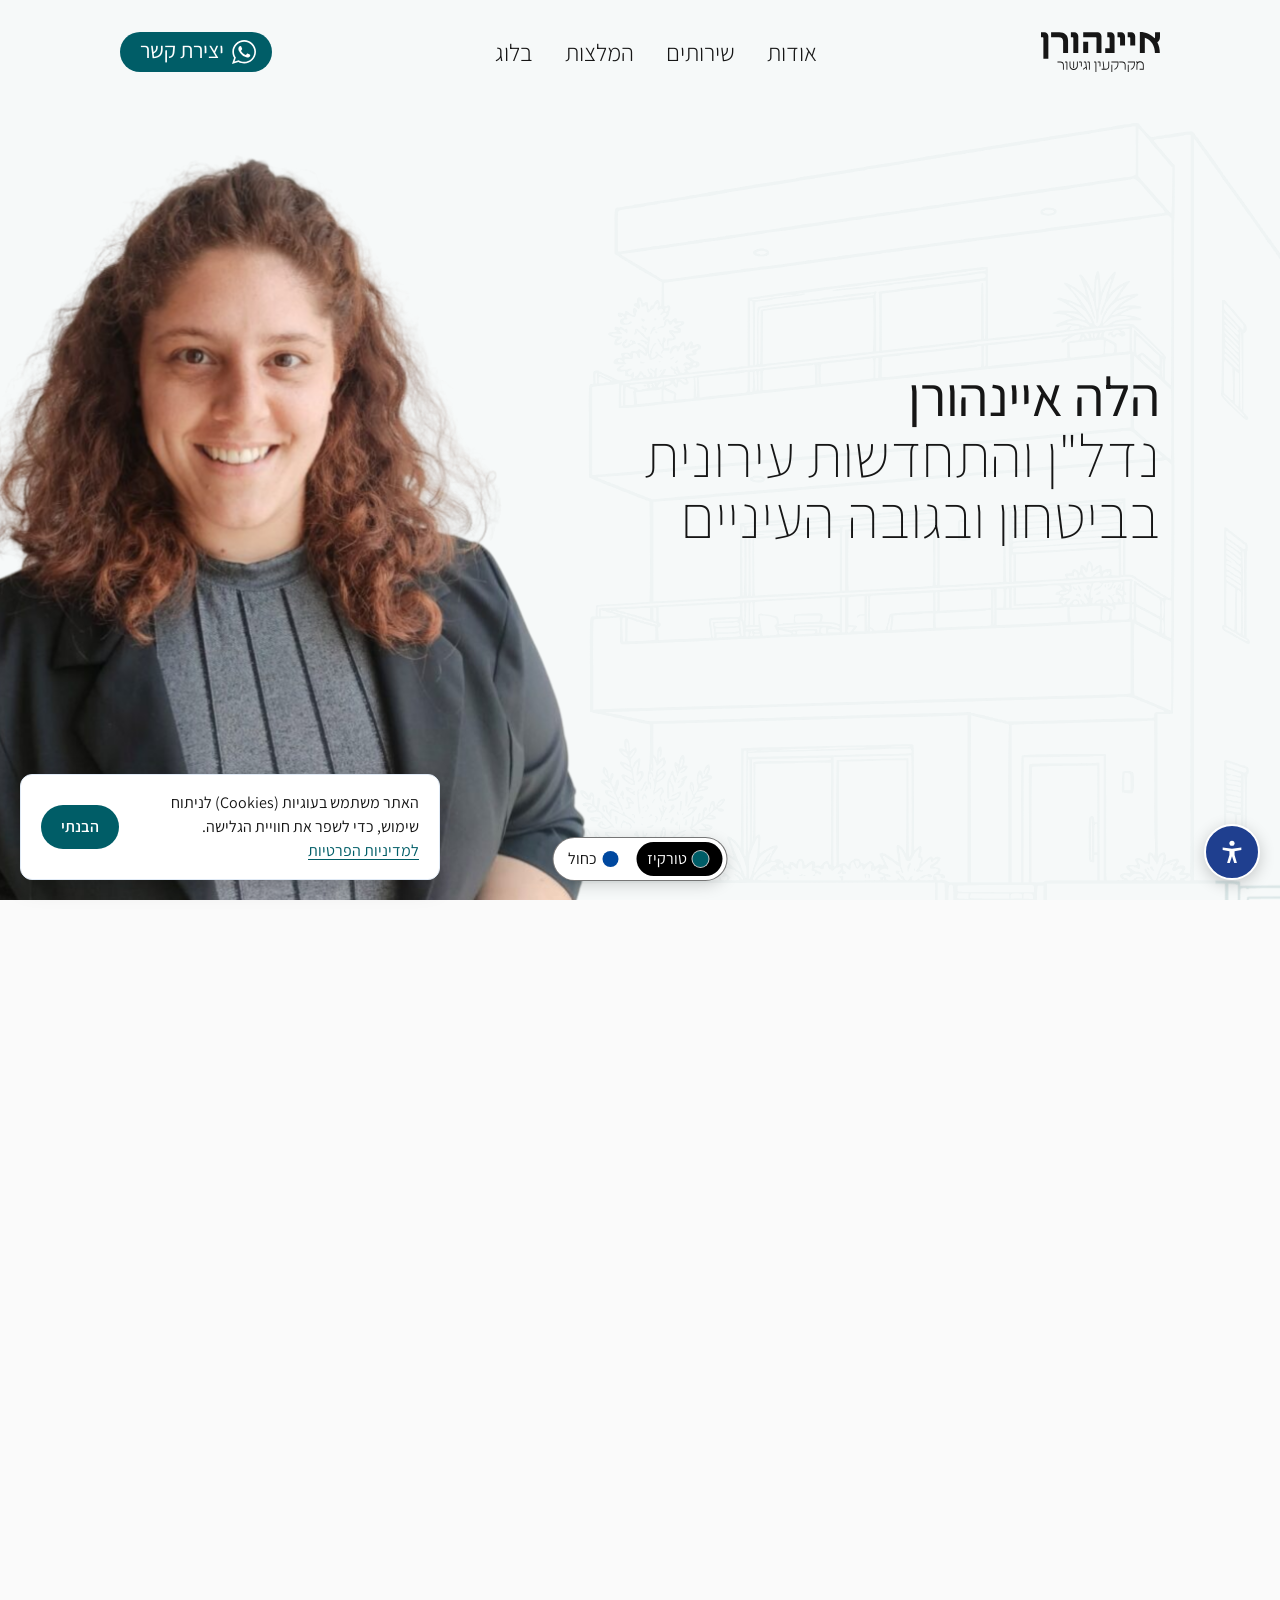
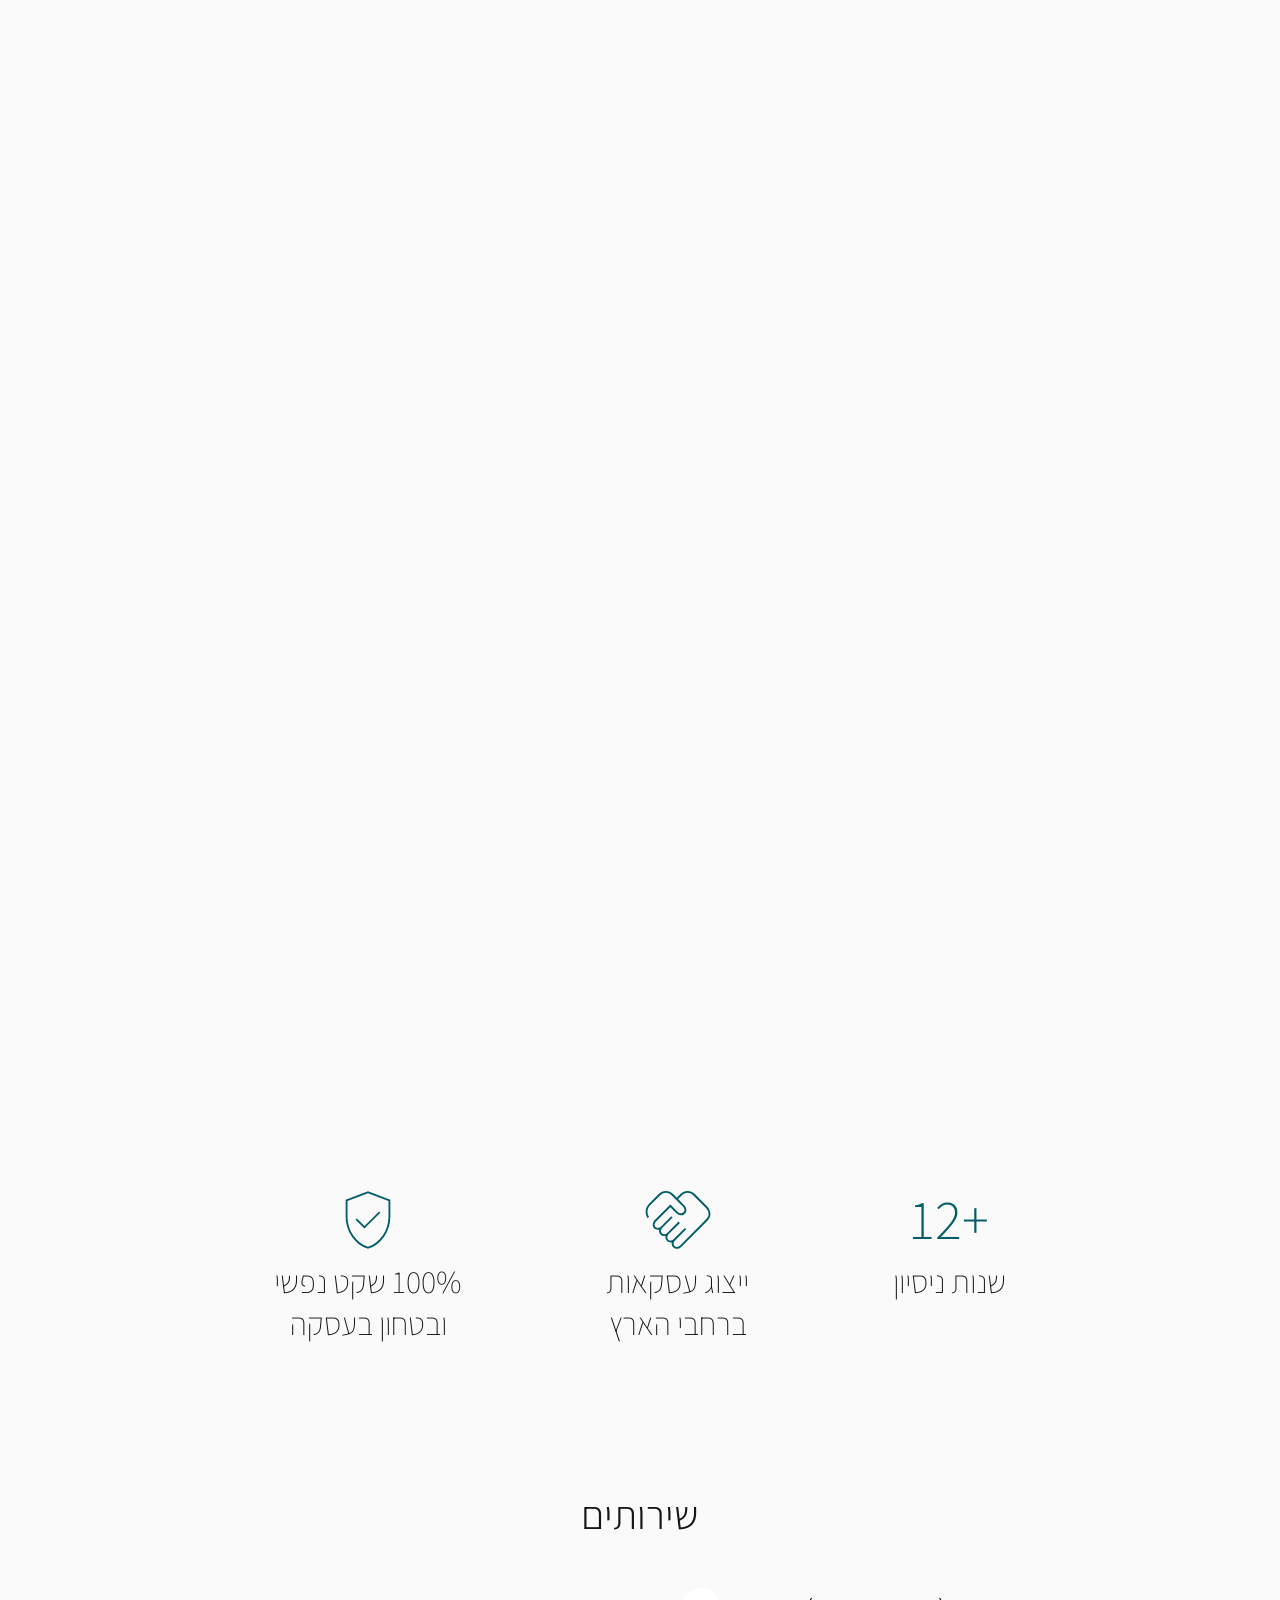
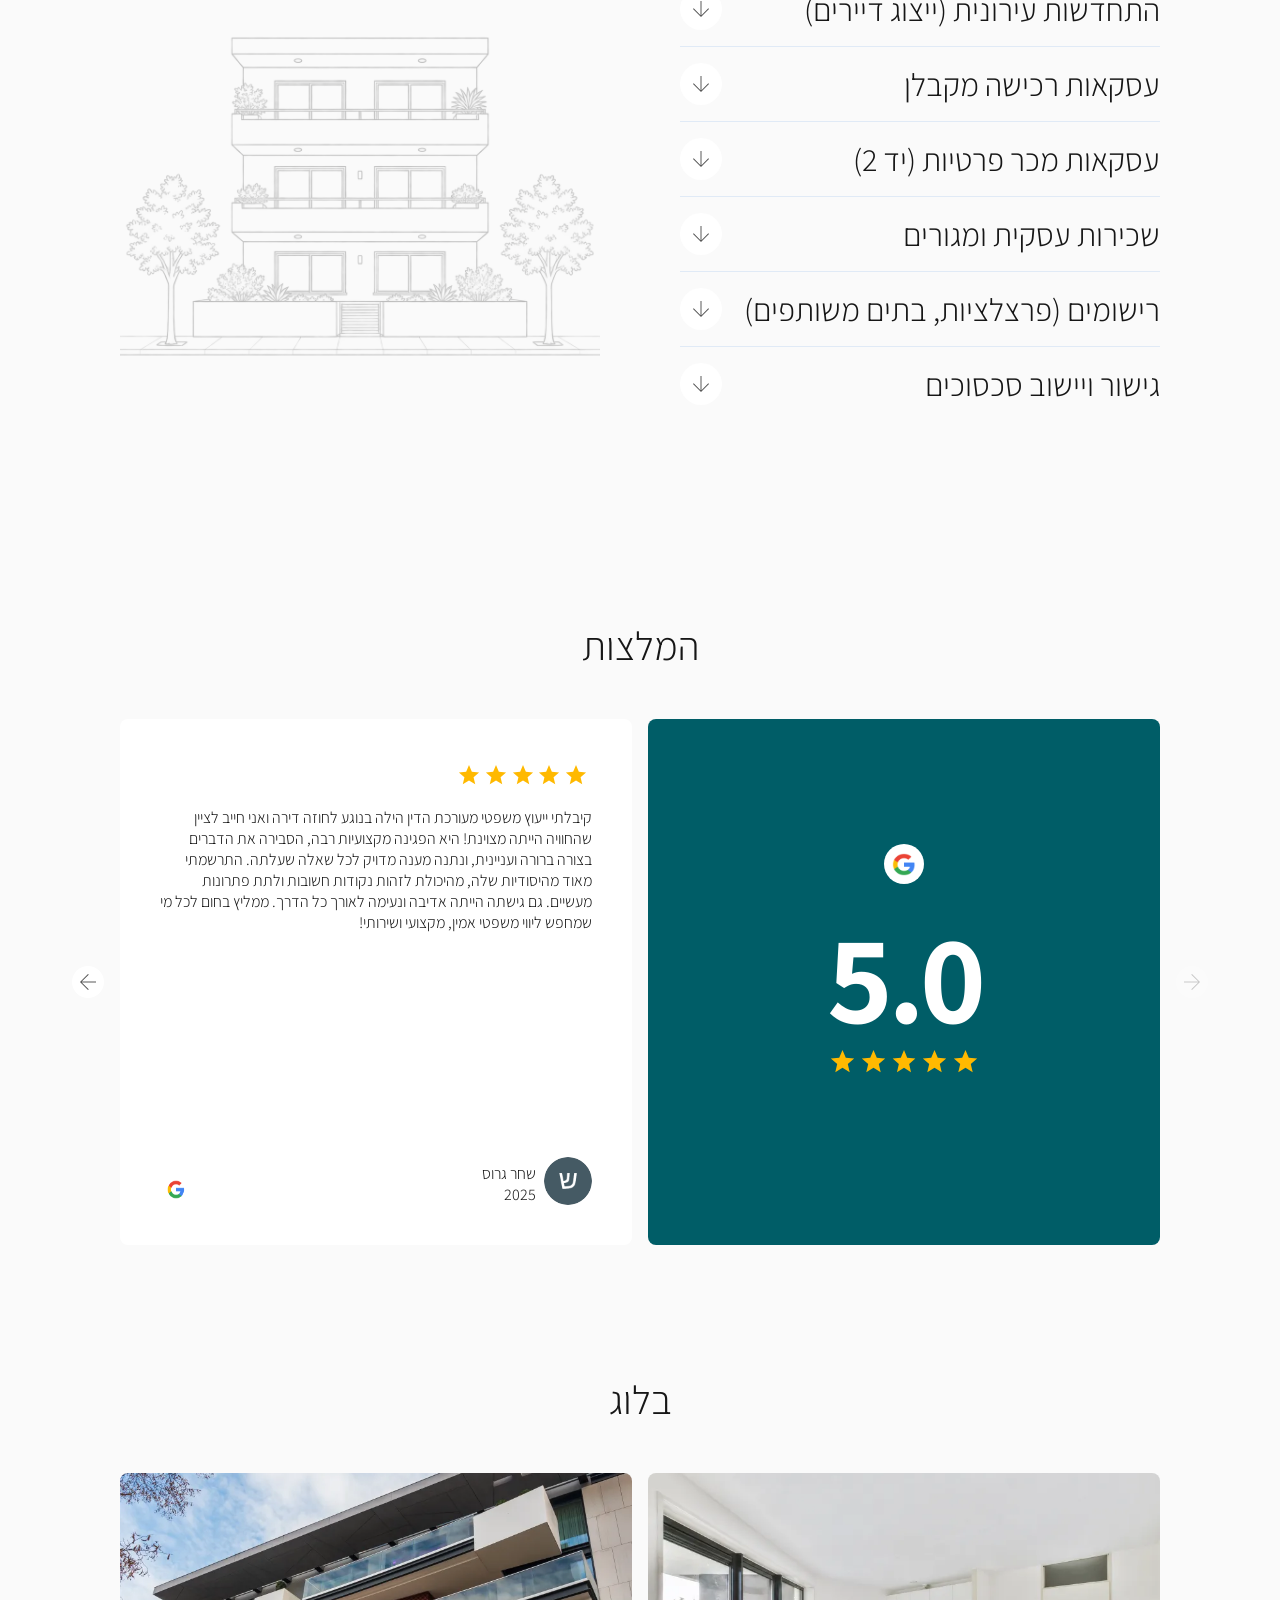
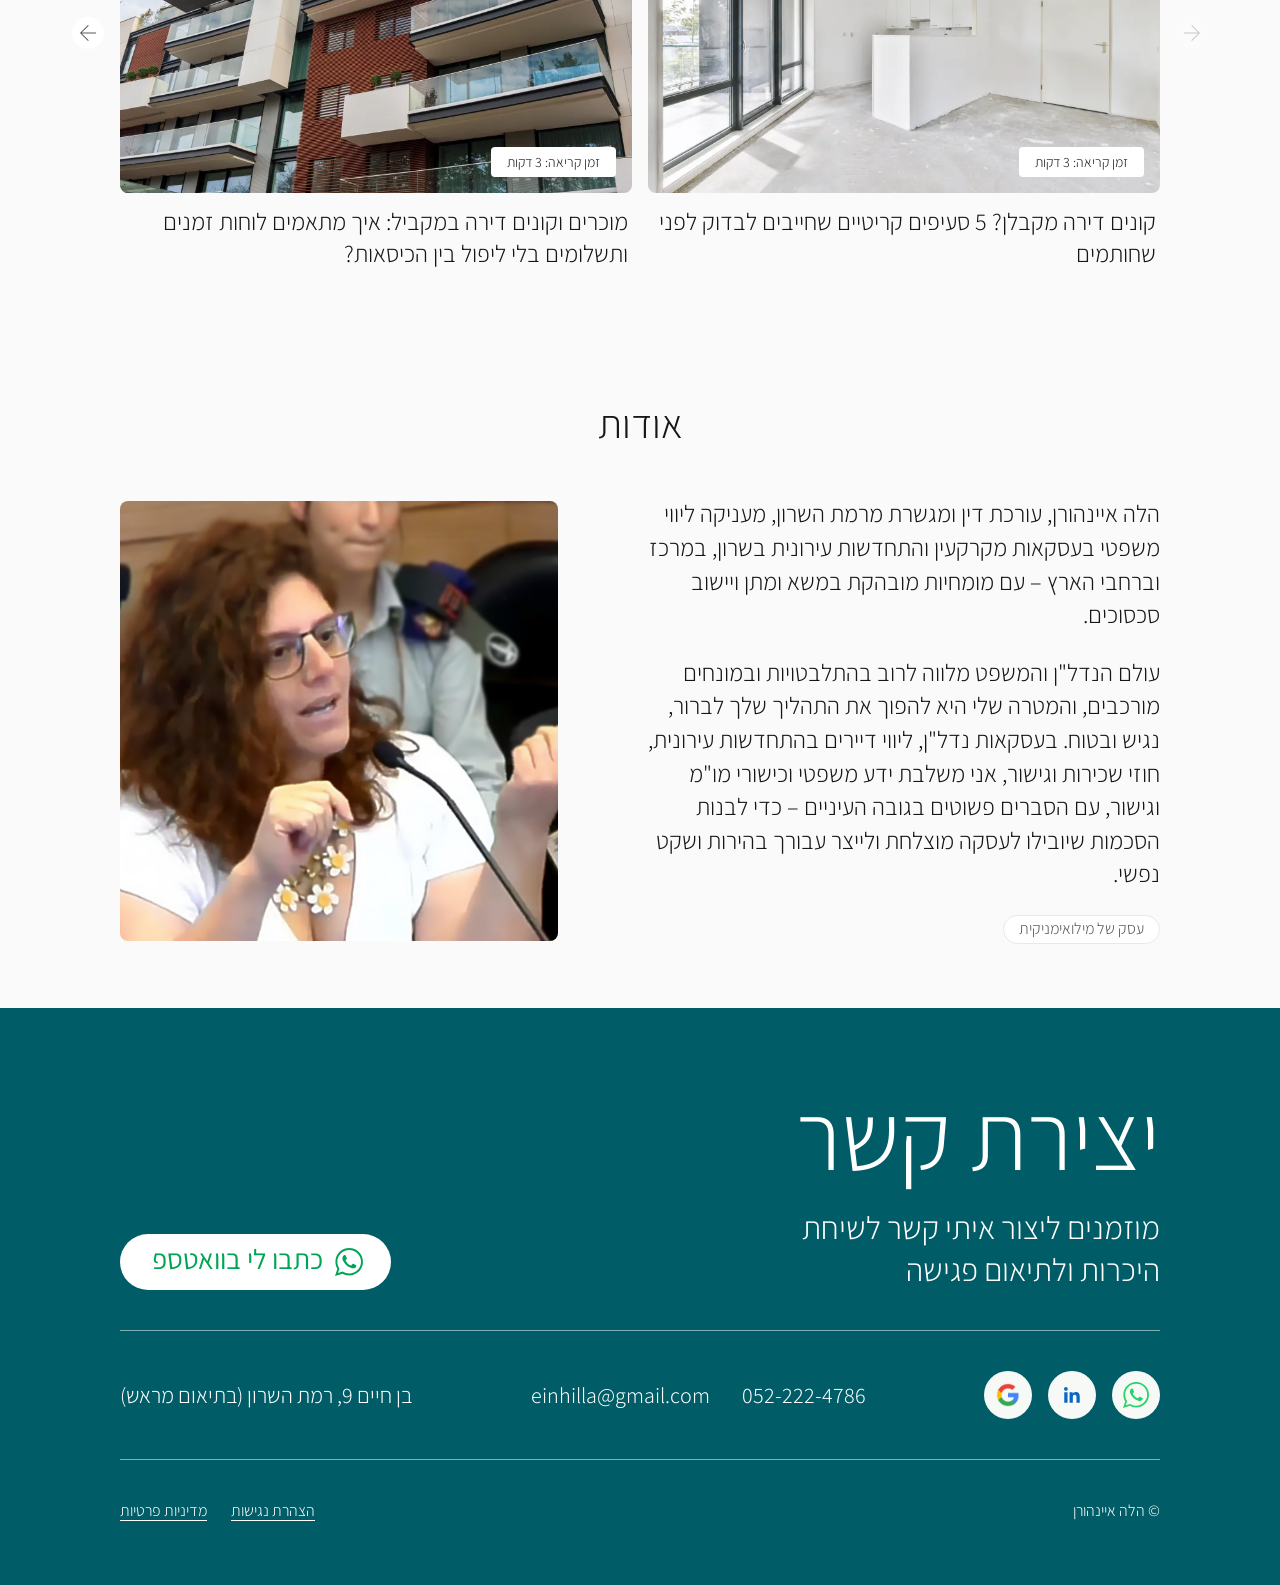
==== commit cc3f422c: "Article prev/next links: each title aligns to its own side Previous (right) is right-aligned, next (" ====
--- a/index.html
+++ b/index.html
@@ -7,7 +7,7 @@
   <link rel="preconnect" href="https://fonts.googleapis.com">
   <link rel="preconnect" href="https://fonts.gstatic.com" crossorigin>
   <link href="https://fonts.googleapis.com/css2?family=Assistant:wght@200..800&display=swap" rel="stylesheet">
-  <link rel="stylesheet" href="styles.css?v=postnav1">
+  <link rel="stylesheet" href="styles.css?v=postnav2">
   <script>try{var a=JSON.parse(localStorage.getItem("a11y")||"{}");var c=document.documentElement.classList;(a.flags||[]).forEach(function(f){c.add("a11y-"+f)});if(a.text>0)c.add("a11y-text-"+a.text)}catch(e){}</script>
   <script>try{if(localStorage.getItem("theme")==="blue")document.documentElement.dataset.theme="blue"}catch(e){}</script>
   <script src="analytics.js" defer></script>
--- a/styles.css
+++ b/styles.css
@@ -1630,6 +1630,11 @@
 
 .post-nav__link:hover { text-decoration: underline; }
 
+/* Each title lines up with its own side: previous (right) to the right edge,
+   next (left) to the left edge */
+.post-nav__link[rel="prev"] { text-align: start; }
+.post-nav__link[rel="next"] { text-align: end; }
+
 html.a11y-contrast .post-nav__link { color: var(--text); }
 
 @media (max-width: 1100px) {
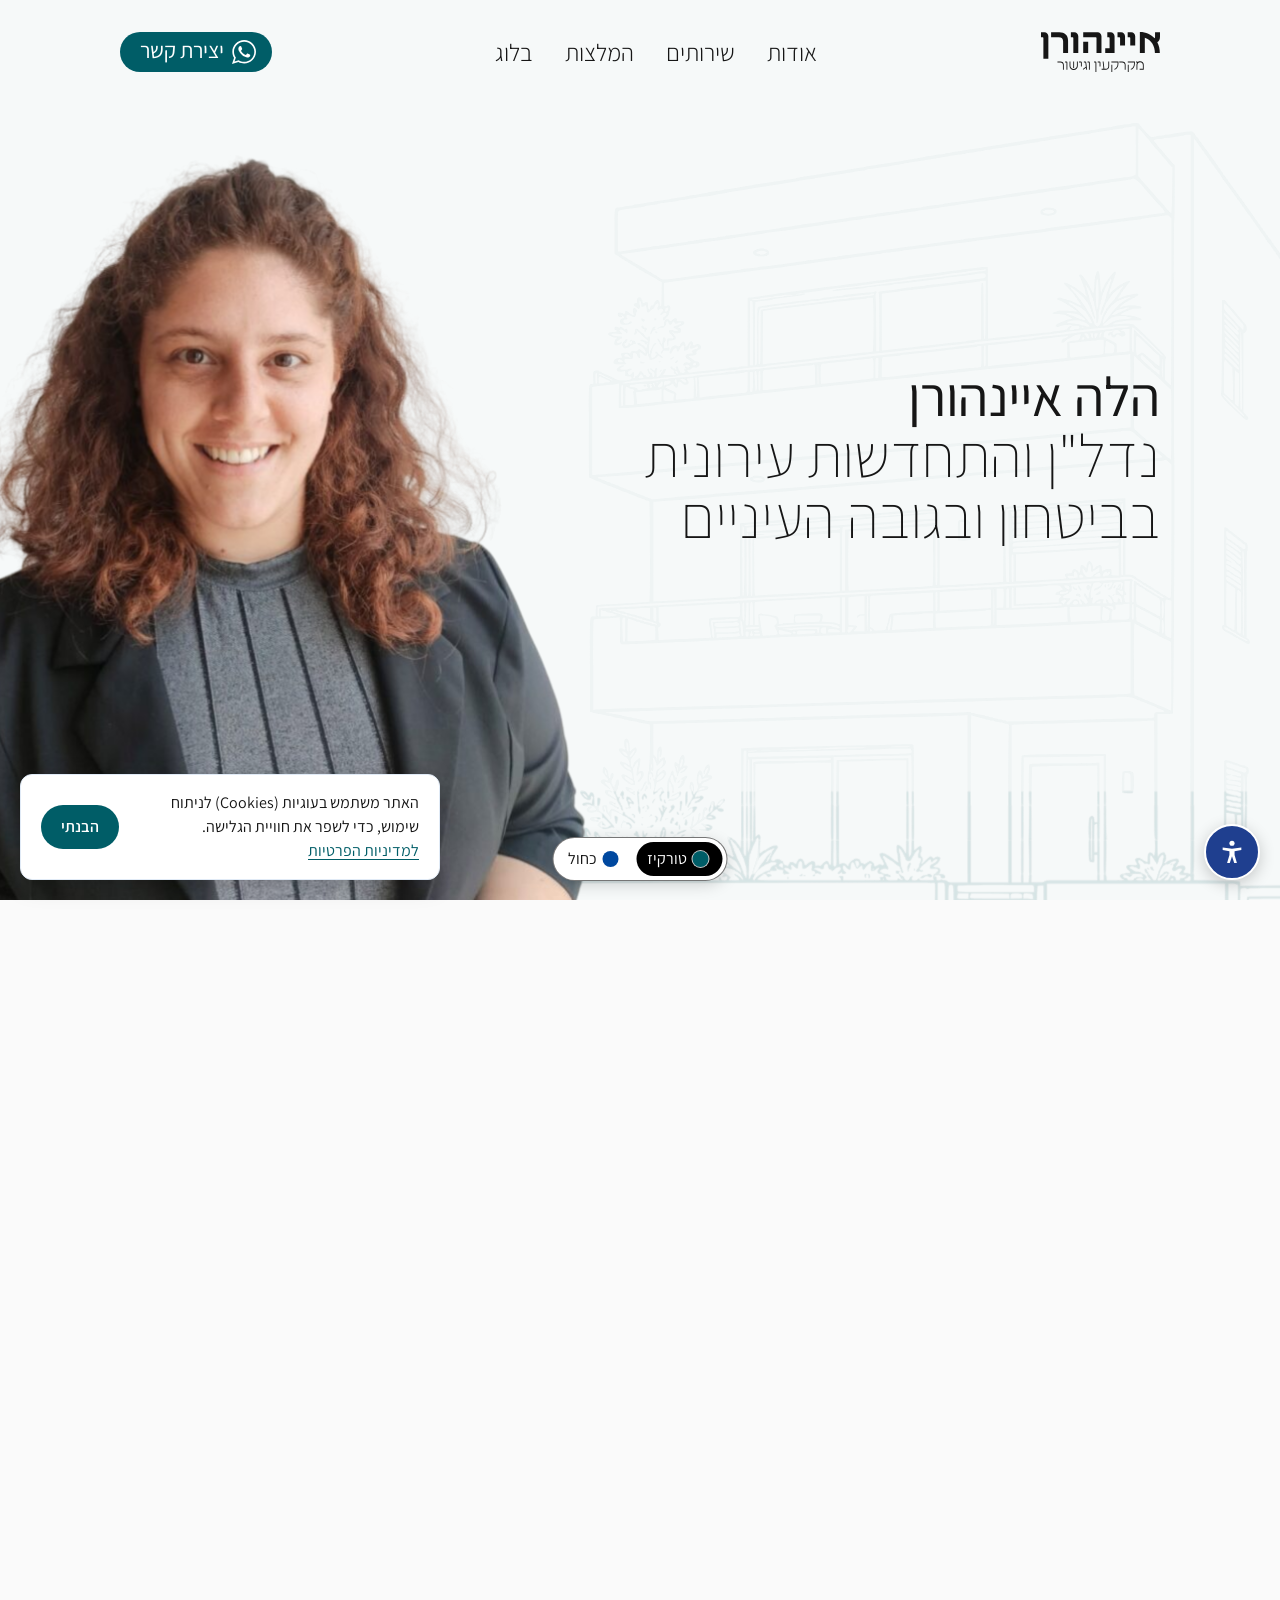
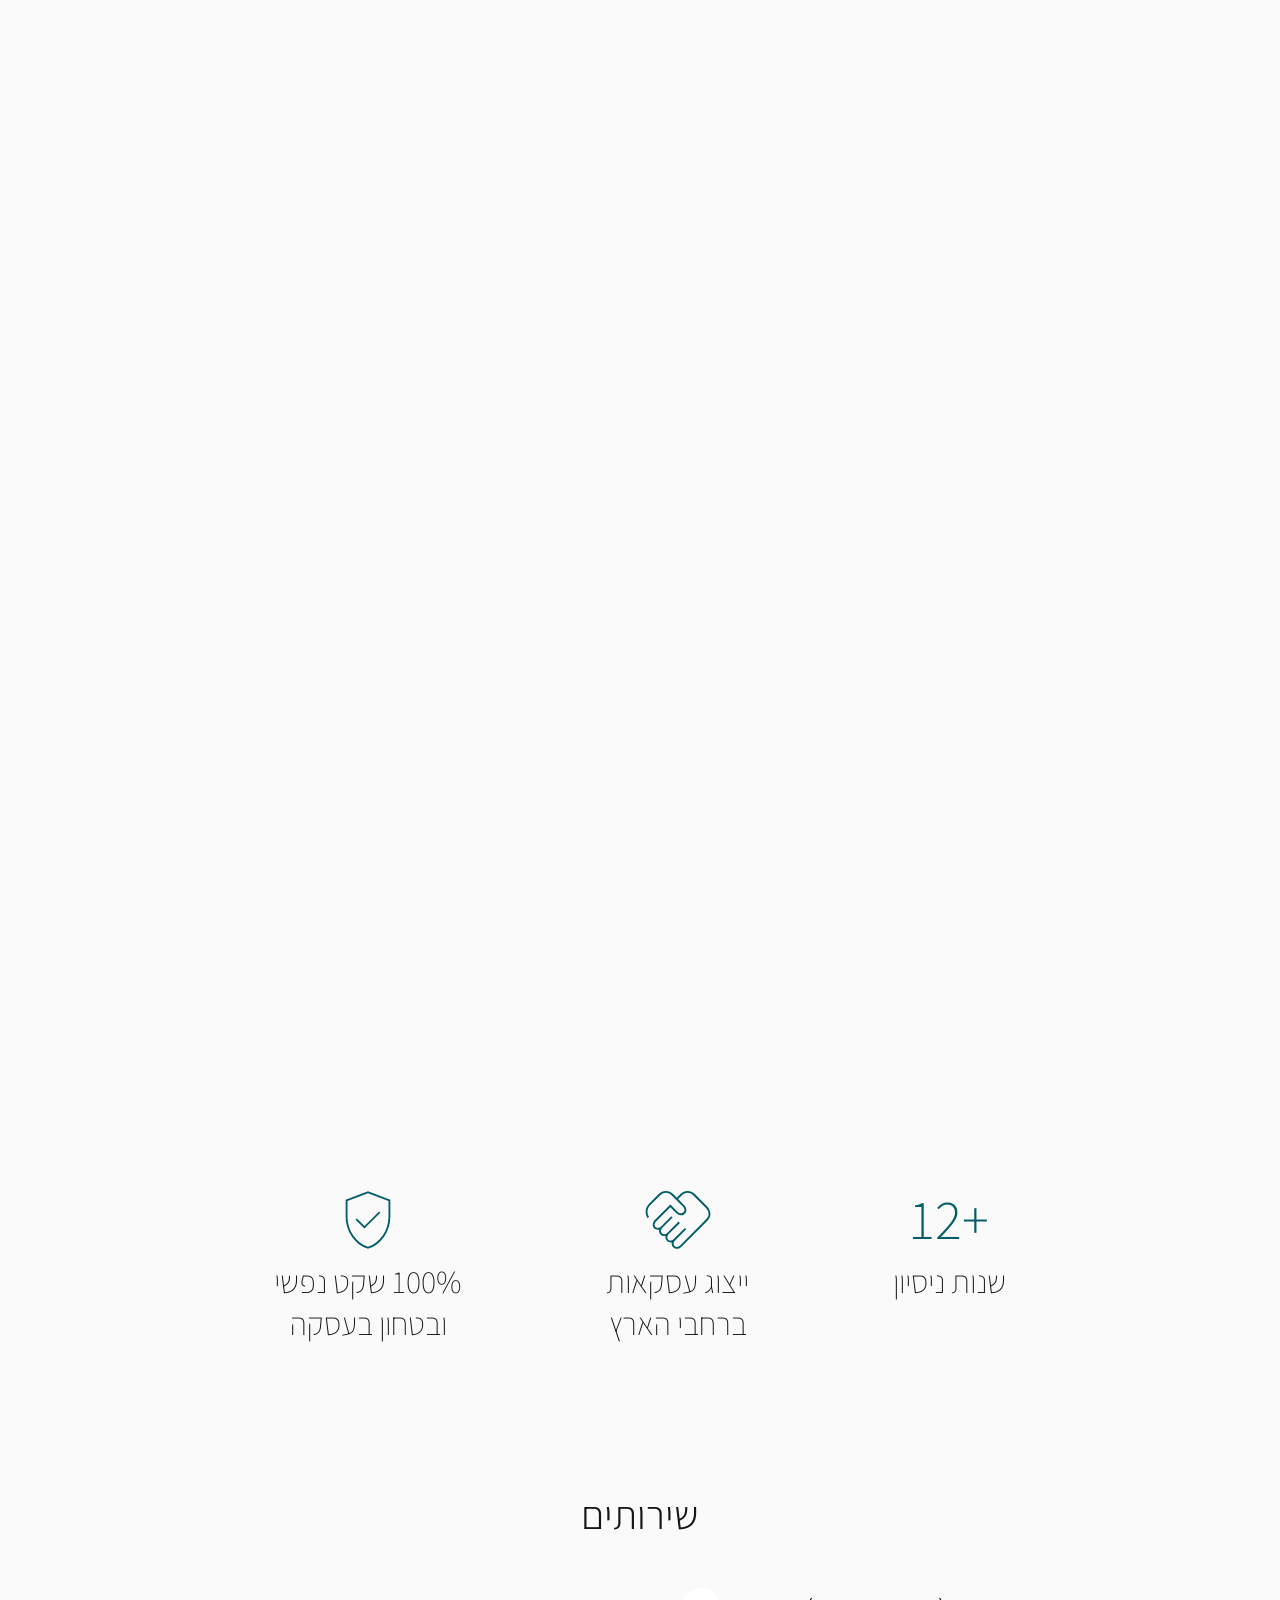
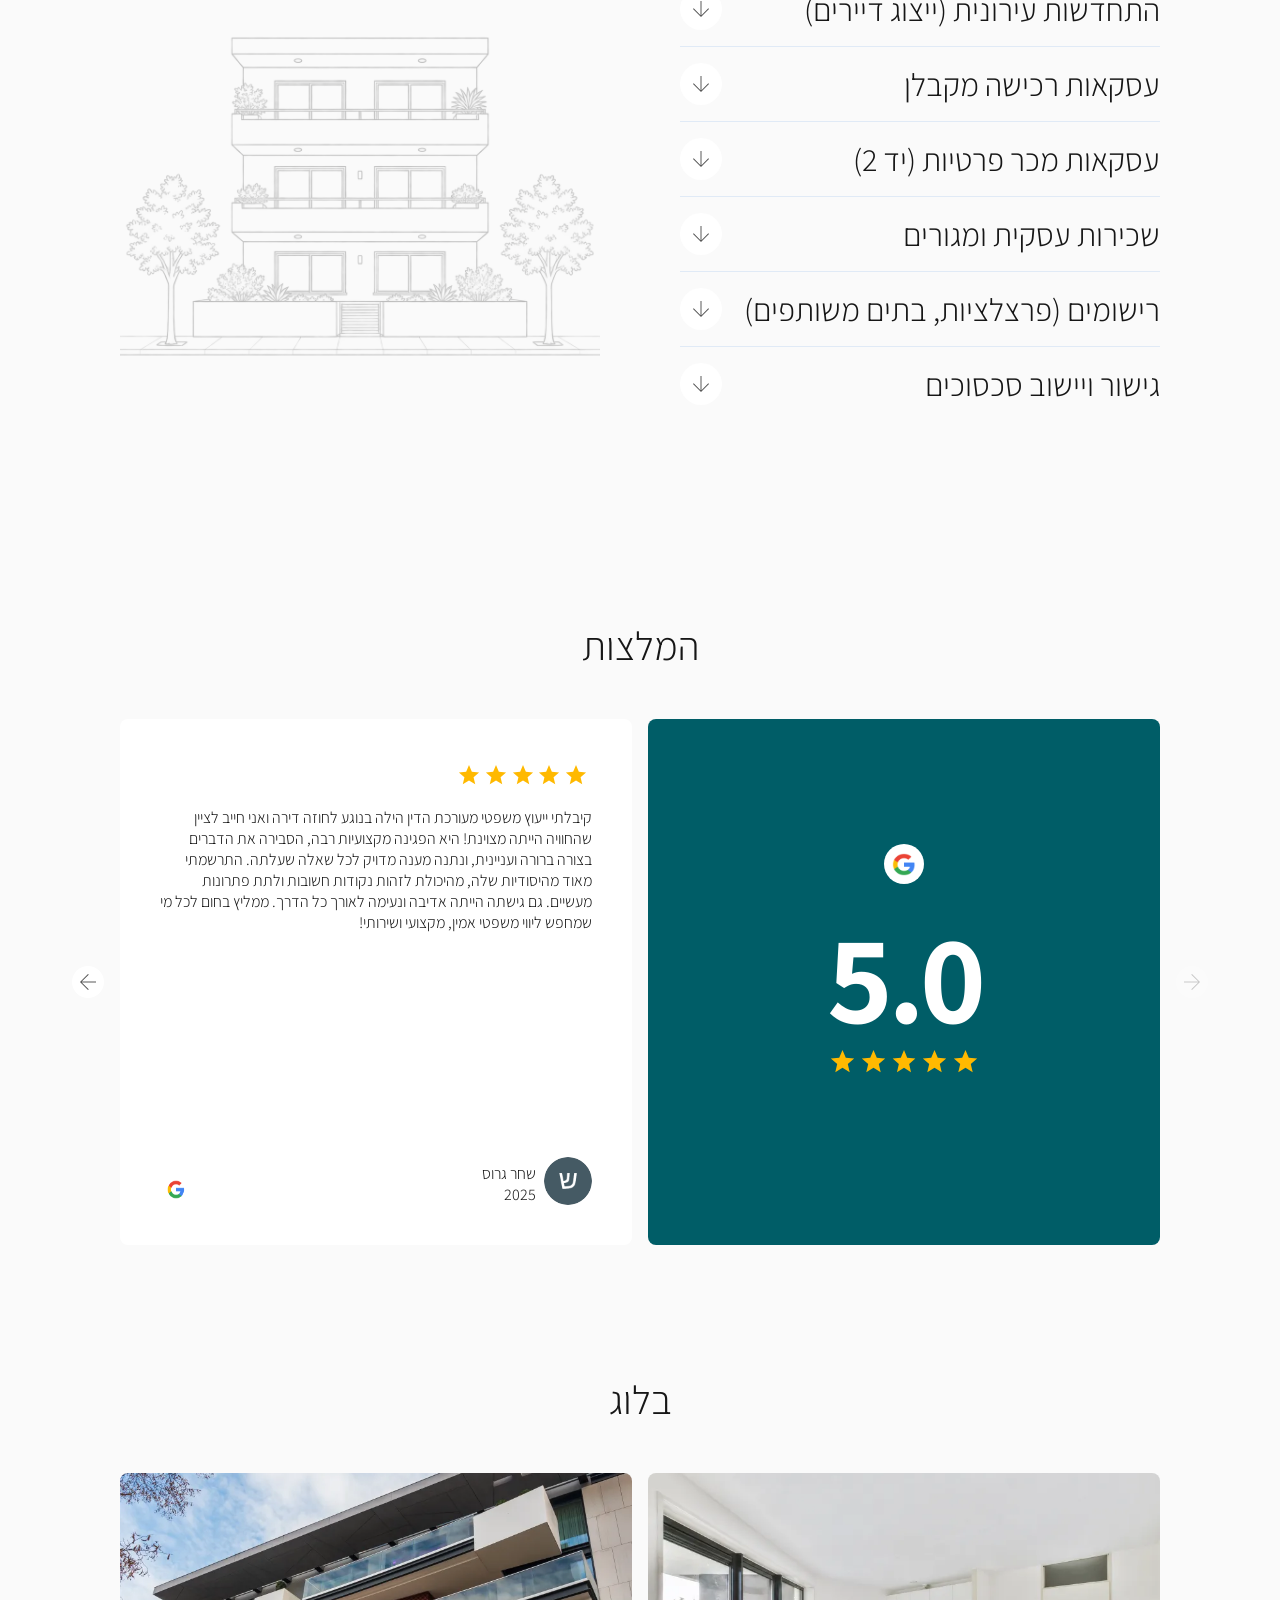
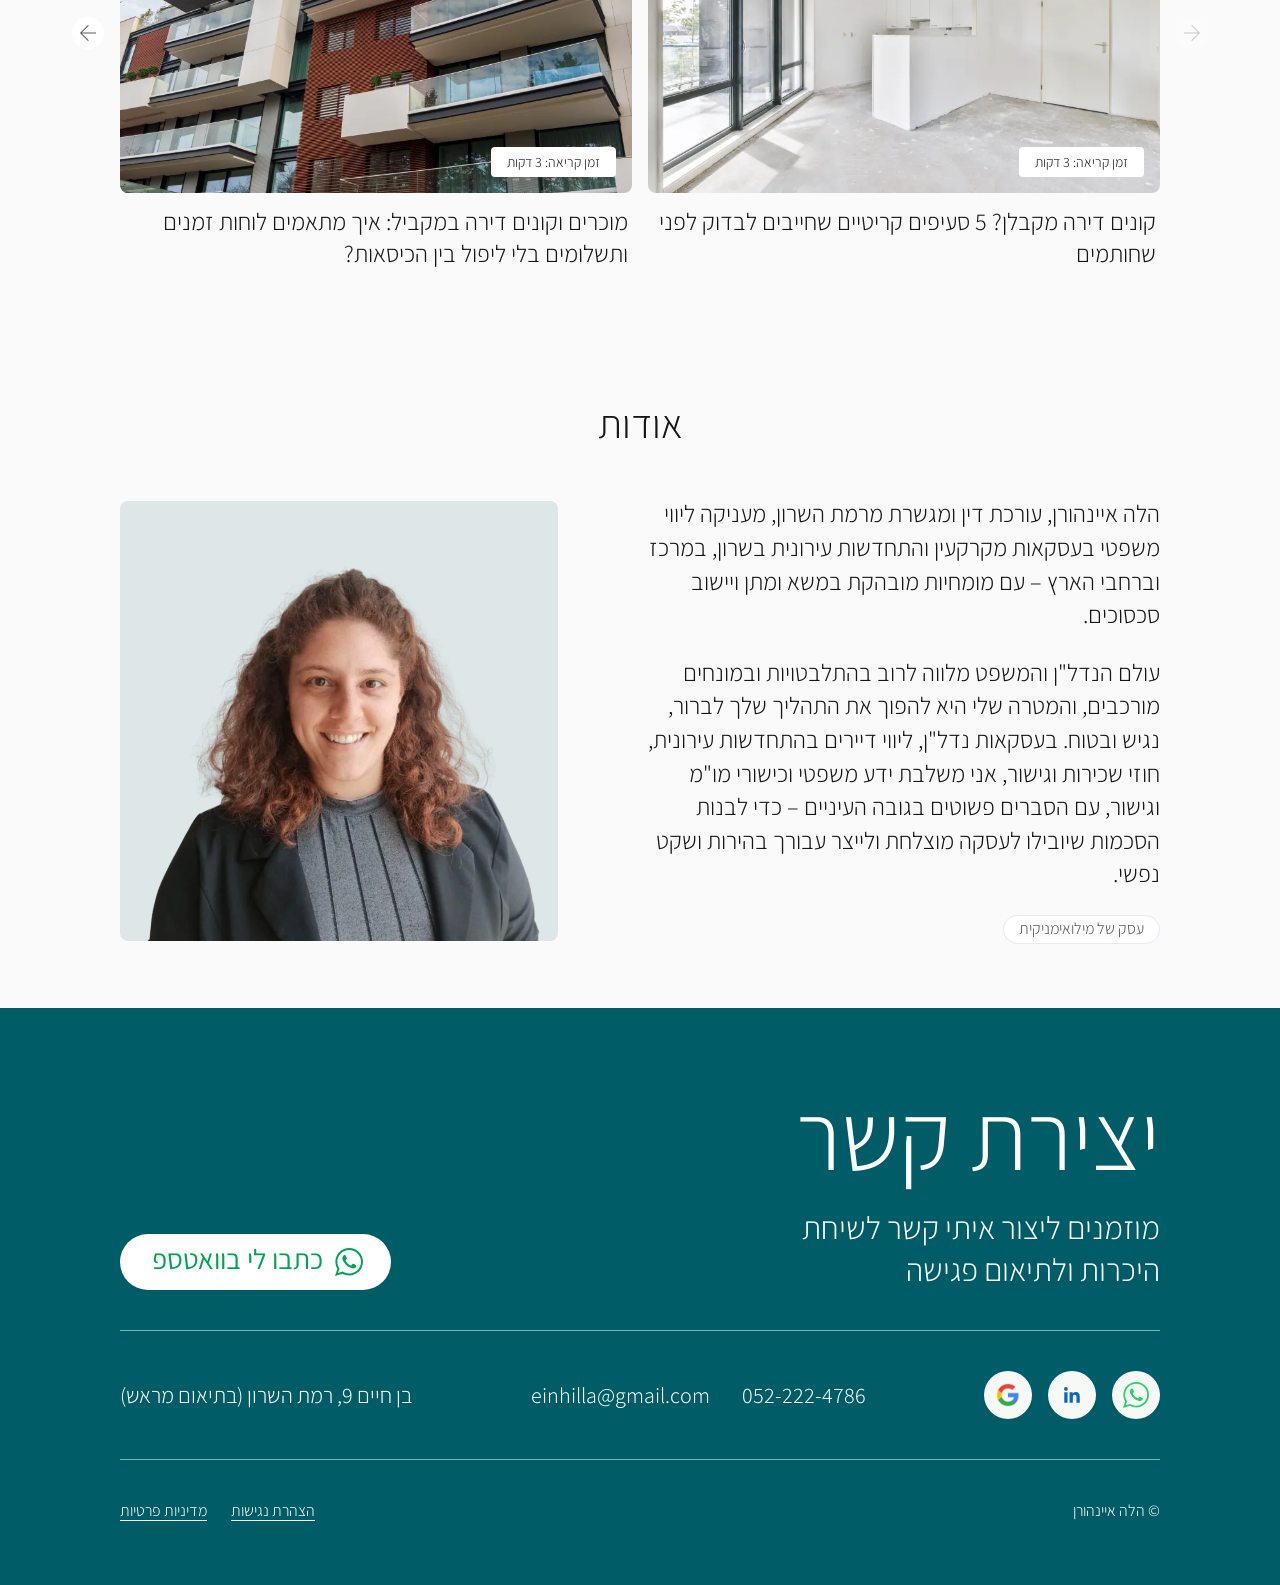
==== commit 3f04df83: "About: new cut-out portrait on the light brand tint Co-Authored-By: Claude Opus 5.5 <noreply@anthrop" ====
--- a/index.html
+++ b/index.html
@@ -492,7 +492,7 @@
     <section class="section" id="about">
       <h2 class="section__title">אודות</h2>
       <div class="about">
-        <img class="about__photo" src="assets/about.jpg" width="1000" height="1000" alt="הלה איינהורן">
+        <img class="about__photo" src="assets/about.webp" width="768" height="1024" alt="הלה איינהורן">
         <div class="about__body">
           <p class="about__text">הלה איינהורן, עורכת דין ומגשרת מרמת השרון, מעניקה ליווי משפטי בעסקאות מקרקעין והתחדשות עירונית בשרון, במרכז וברחבי הארץ – עם מומחיות מובהקת במשא ומתן ויישוב סכסוכים.</p>
           <p class="about__text">עולם הנדל"ן והמשפט מלווה לרוב בהתלבטויות ובמונחים מורכבים, והמטרה שלי היא להפוך את התהליך שלך לברור, נגיש ובטוח. בעסקאות נדל"ן, ליווי דיירים בהתחדשות עירונית, חוזי שכירות וגישור, אני משלבת ידע משפטי וכישורי מו"מ וגישור, עם הסברים פשוטים בגובה העיניים – כדי לבנות הסכמות שיובילו לעסקה מוצלחת ולייצר עבורך בהירות ושקט נפשי.</p>
--- a/styles.css
+++ b/styles.css
@@ -620,8 +620,10 @@
   width: 100%;
   height: 440px;
   border-radius: 8px;
-  background: var(--surface);
+  /* Cut-out portrait (transparent background) on the light brand tint; head kept in frame */
+  background: var(--b-light);
   object-fit: cover;
+  object-position: 50% 30%;
   order: 1;
 }
 
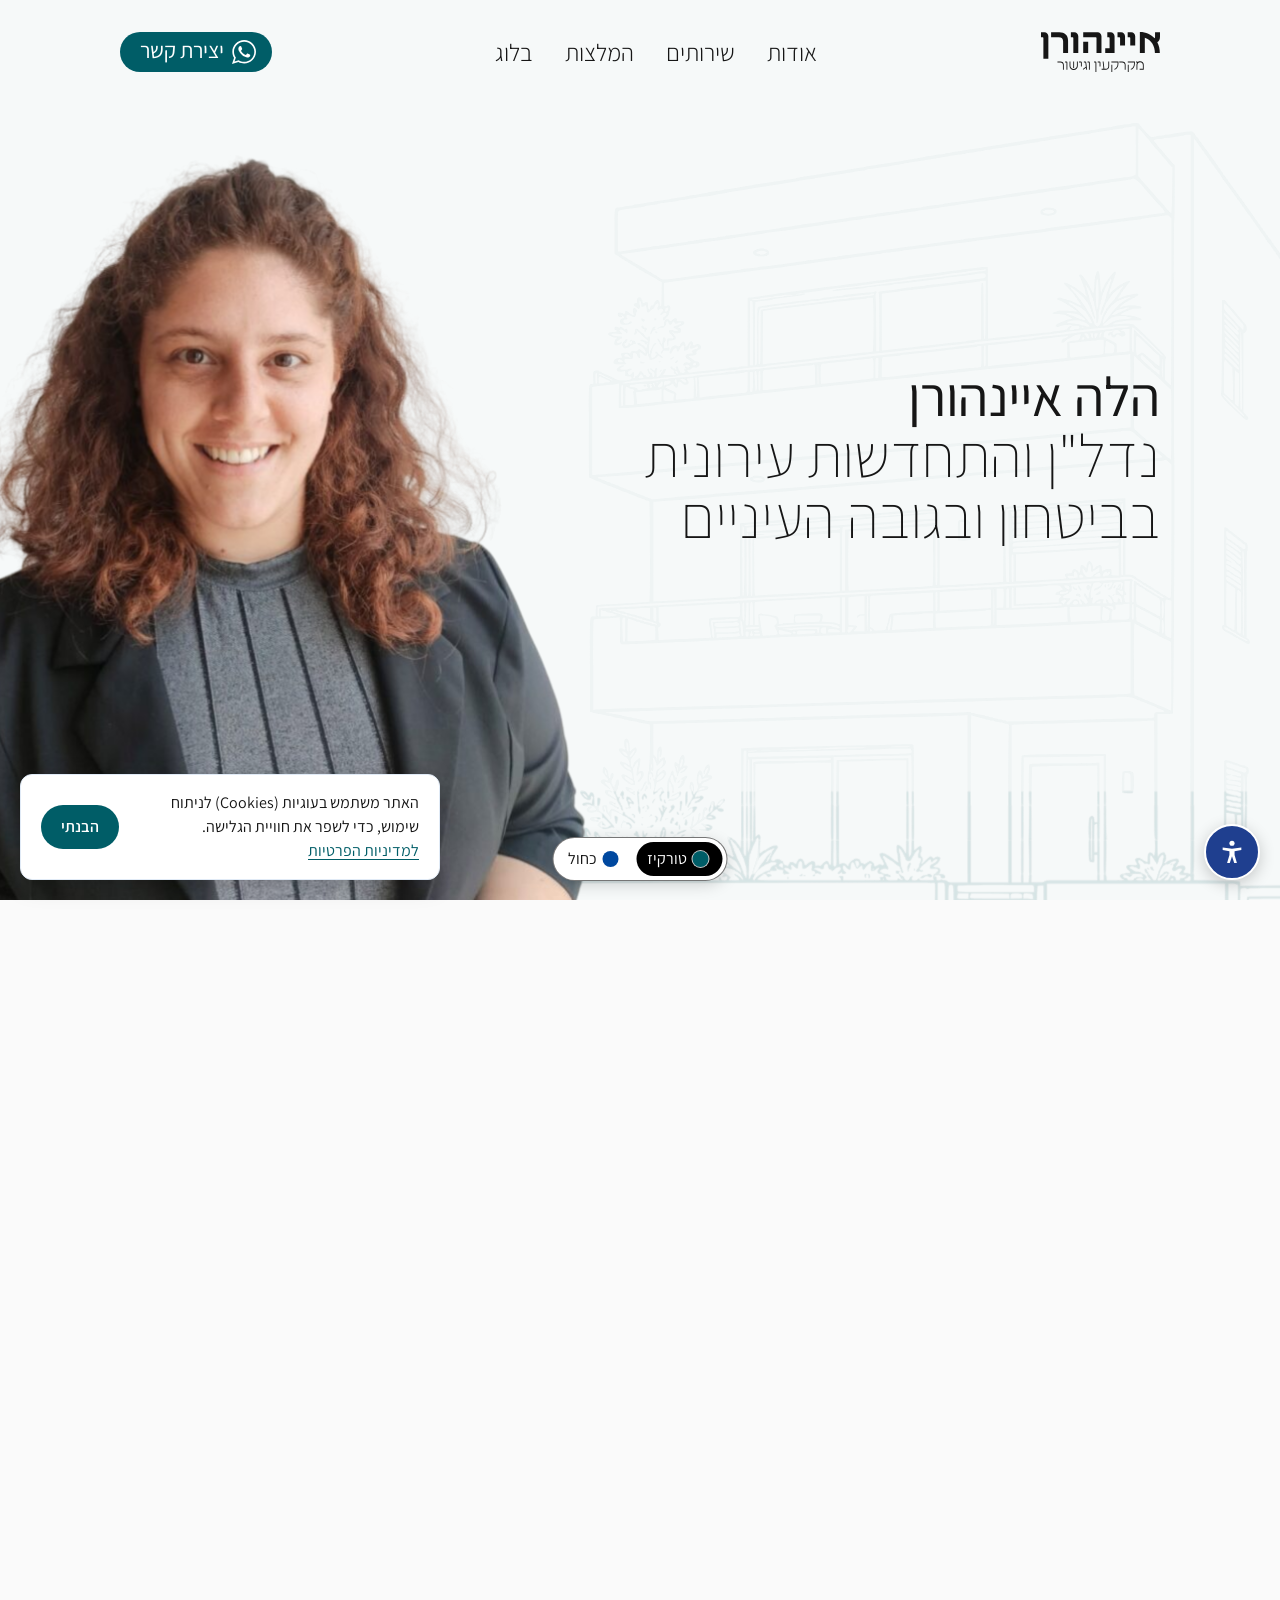
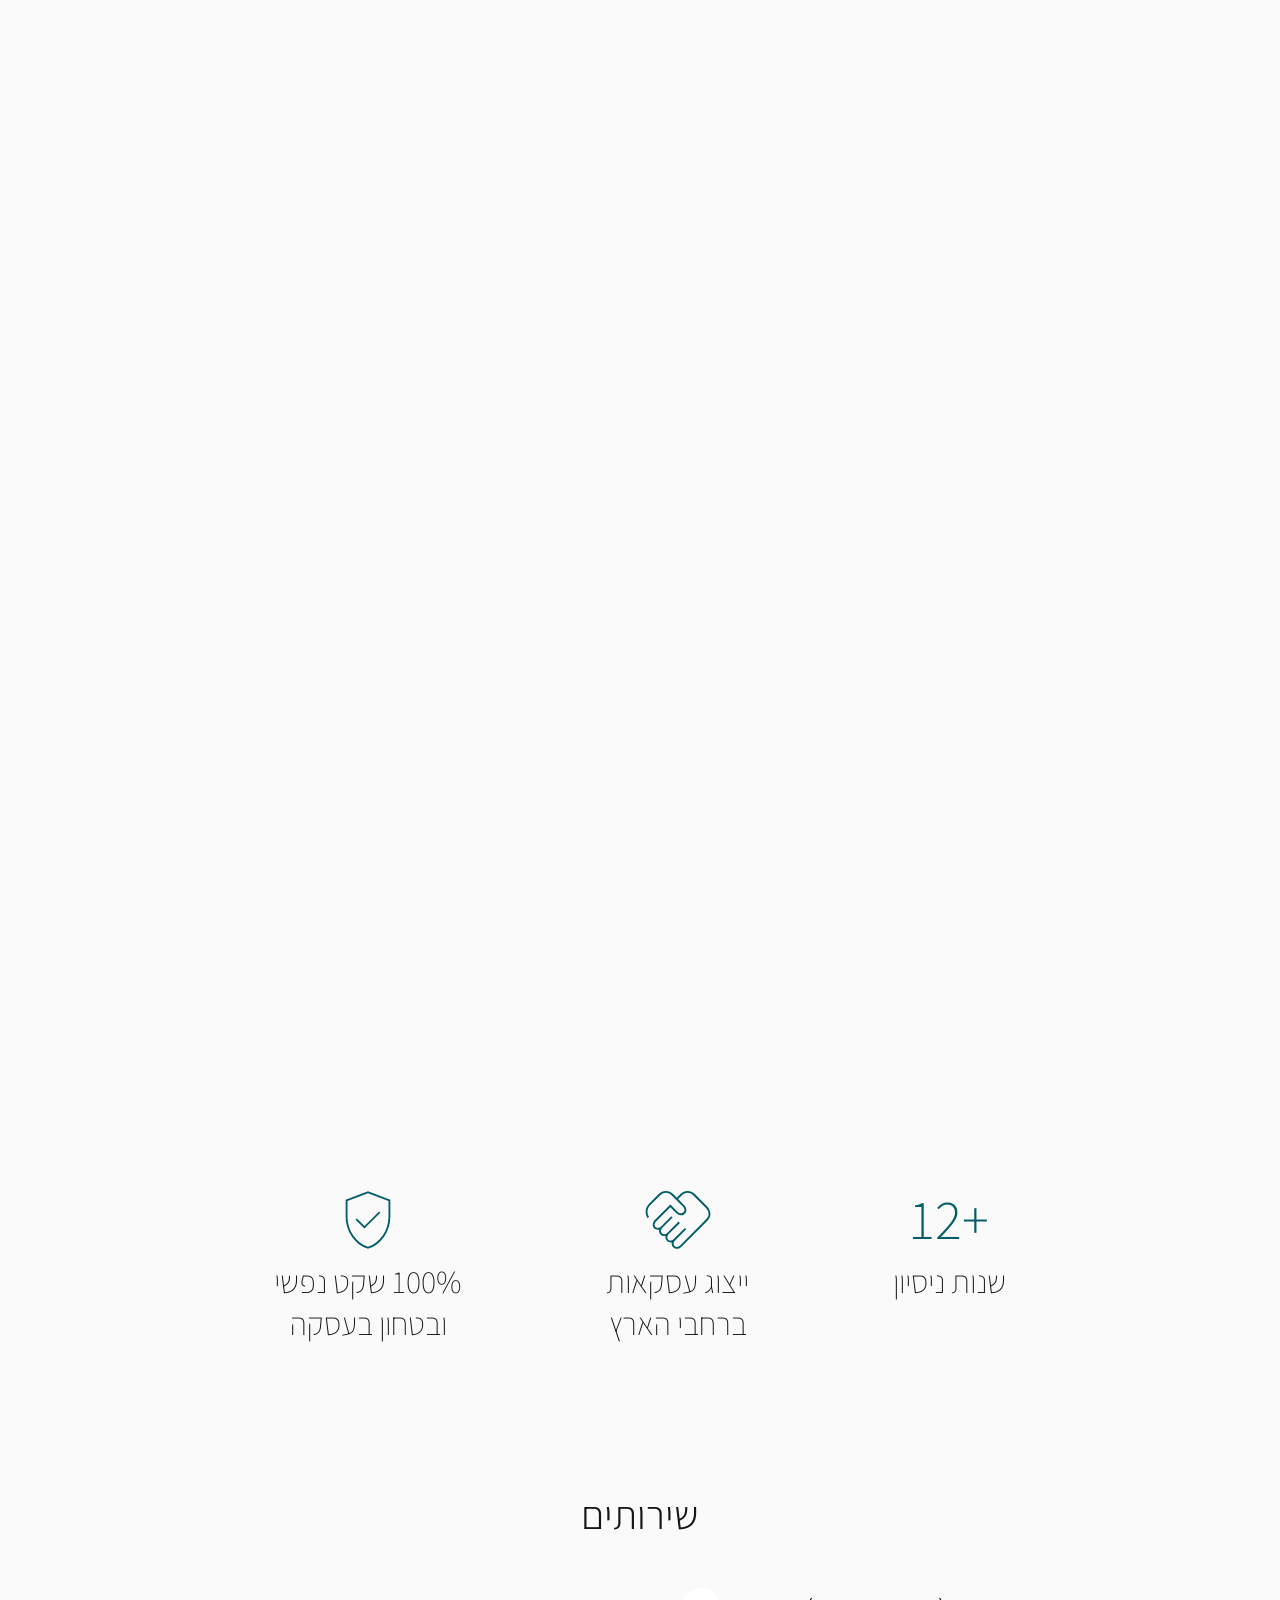
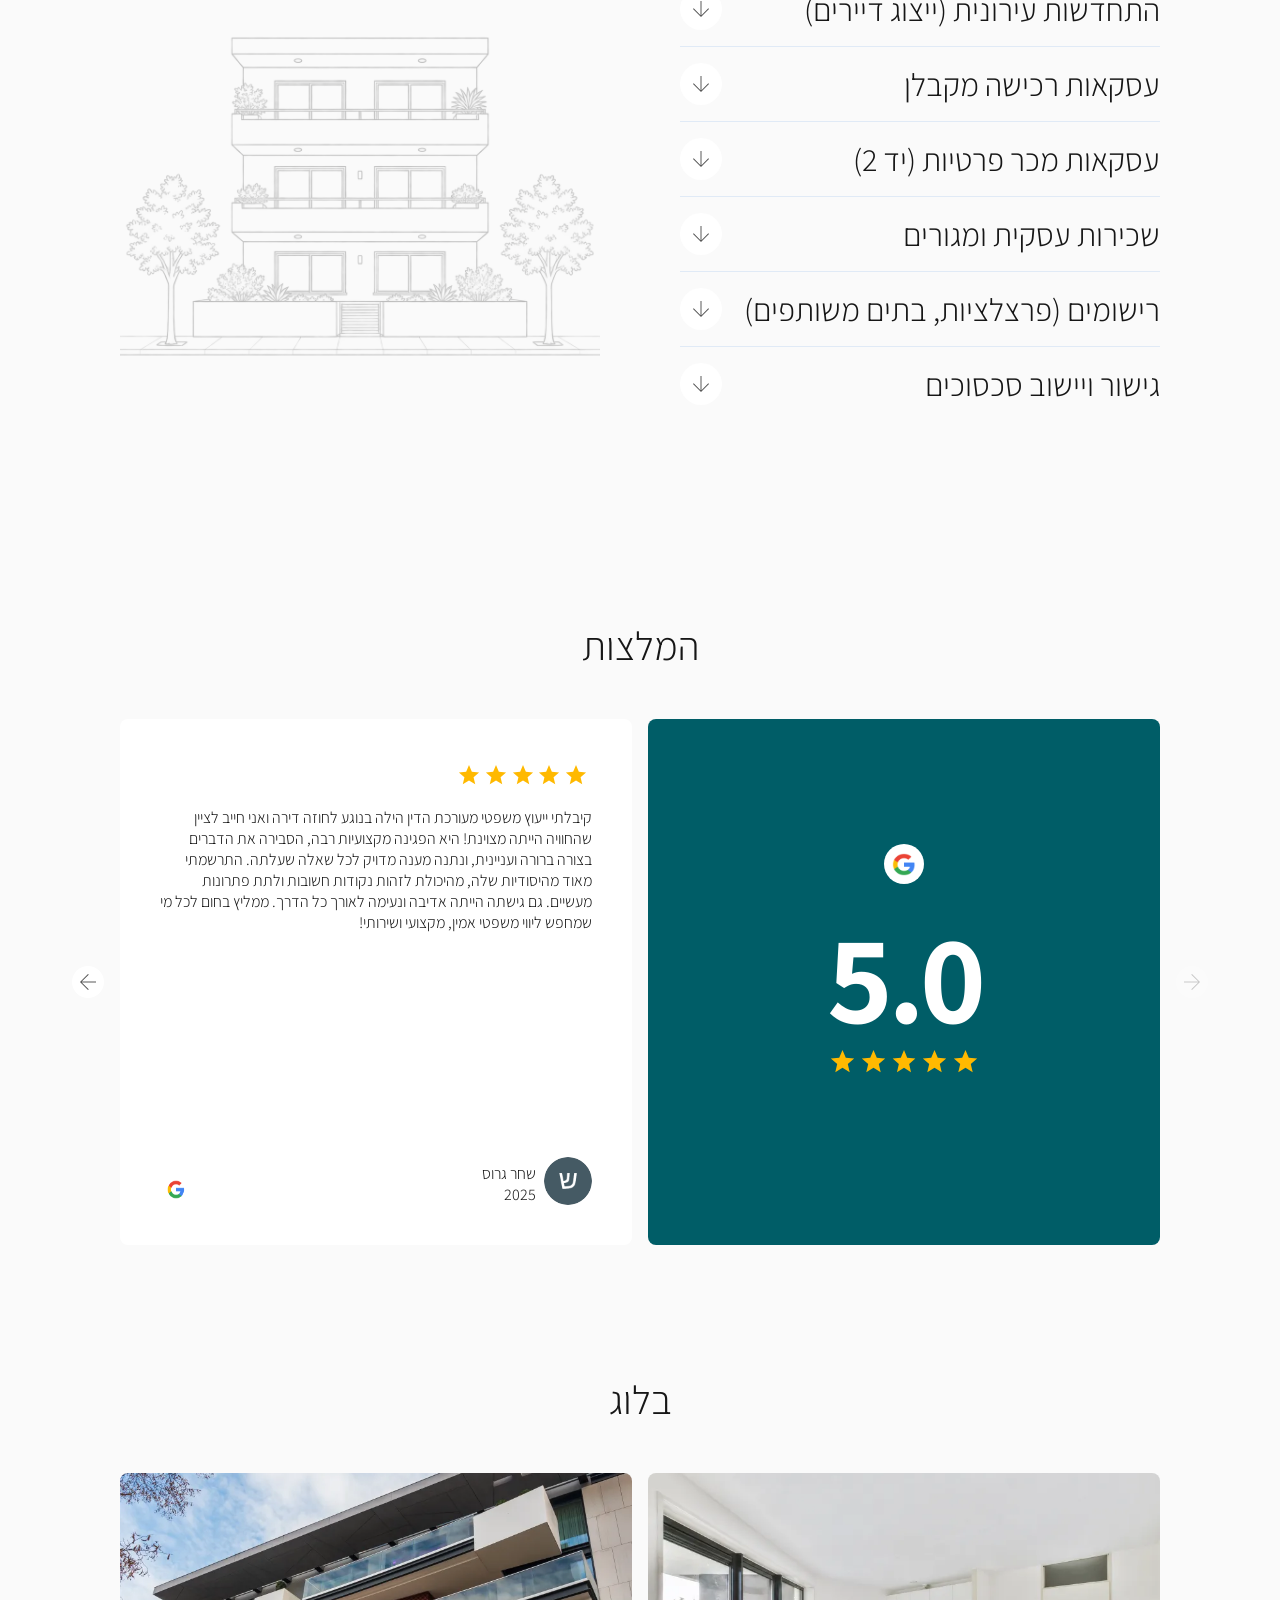
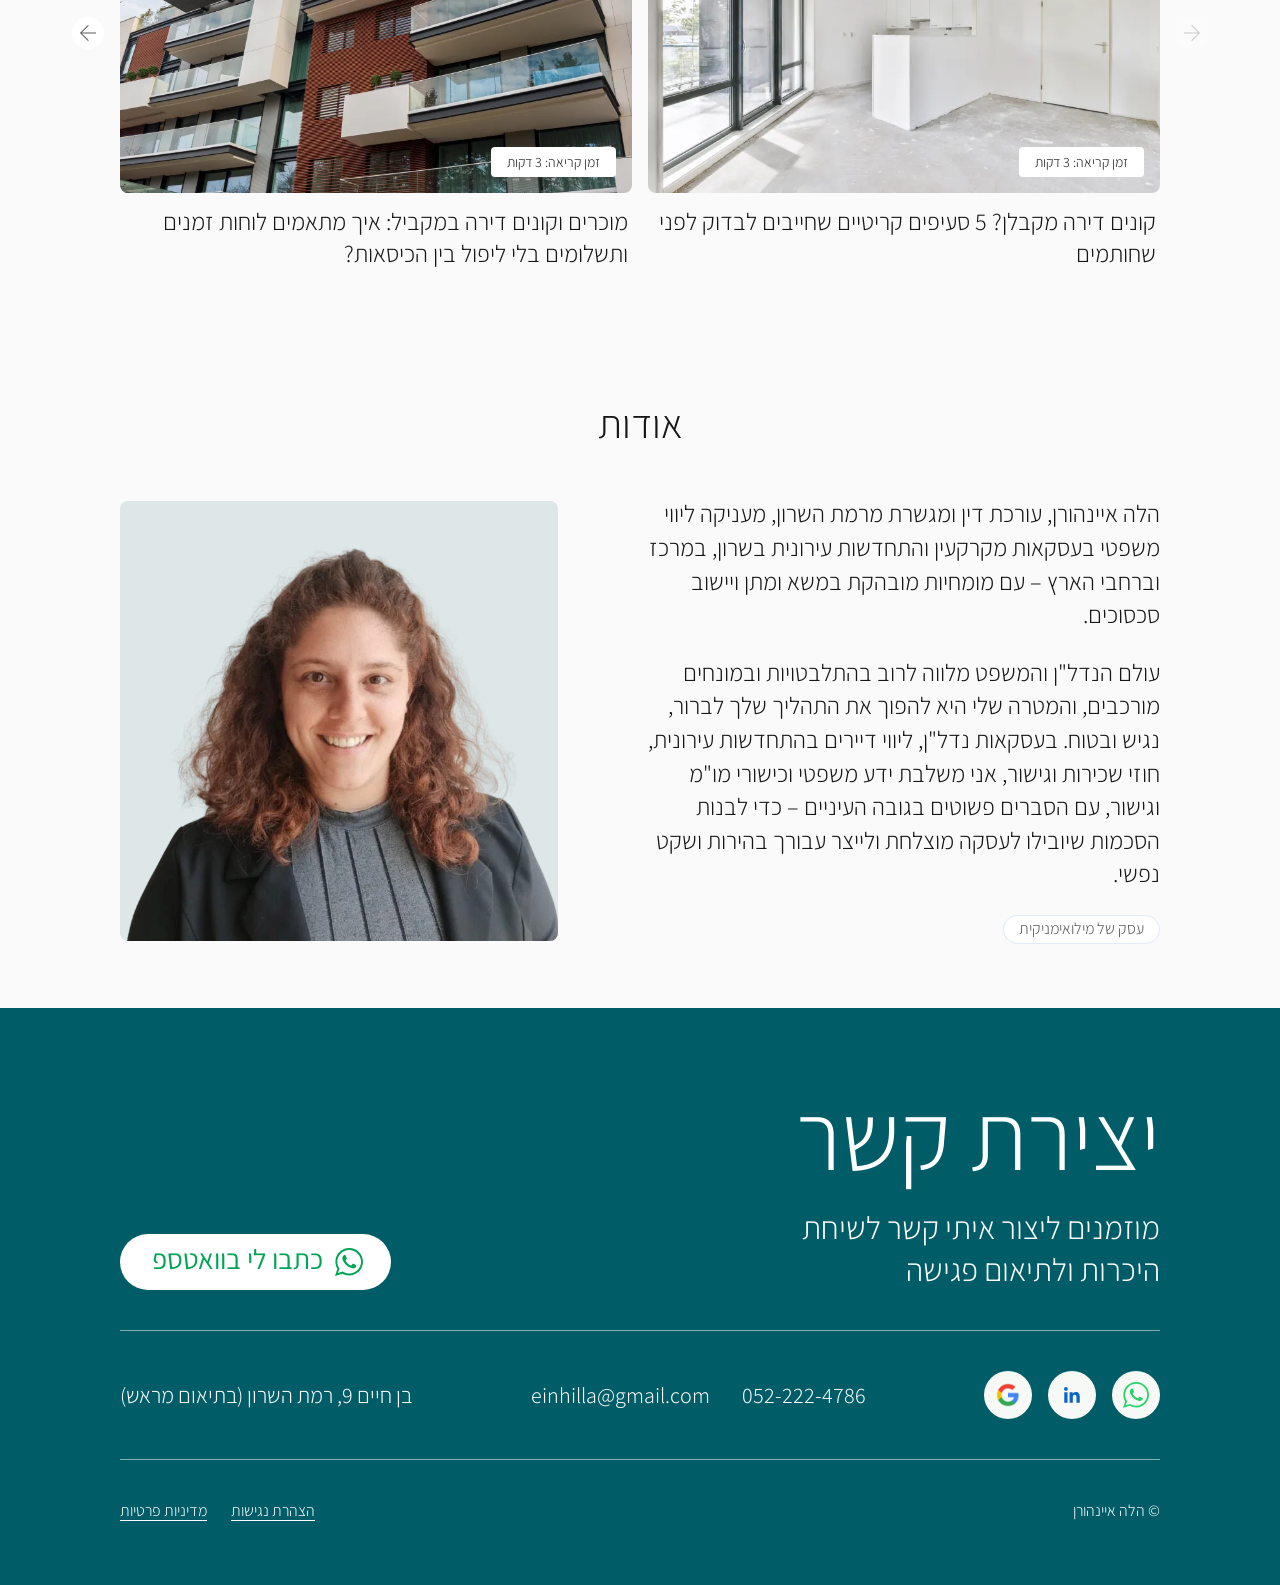
==== commit 1a2e17f1: "About photo: crop tighter so the portrait fills more of the frame Co-Authored-By: Claude Opus 5.5 <n" ====
--- a/index.html
+++ b/index.html
@@ -492,7 +492,7 @@
     <section class="section" id="about">
       <h2 class="section__title">אודות</h2>
       <div class="about">
-        <img class="about__photo" src="assets/about.webp" width="768" height="1024" alt="הלה איינהורן">
+        <img class="about__photo" src="assets/about.webp" width="680" height="680" alt="הלה איינהורן">
         <div class="about__body">
           <p class="about__text">הלה איינהורן, עורכת דין ומגשרת מרמת השרון, מעניקה ליווי משפטי בעסקאות מקרקעין והתחדשות עירונית בשרון, במרכז וברחבי הארץ – עם מומחיות מובהקת במשא ומתן ויישוב סכסוכים.</p>
           <p class="about__text">עולם הנדל"ן והמשפט מלווה לרוב בהתלבטויות ובמונחים מורכבים, והמטרה שלי היא להפוך את התהליך שלך לברור, נגיש ובטוח. בעסקאות נדל"ן, ליווי דיירים בהתחדשות עירונית, חוזי שכירות וגישור, אני משלבת ידע משפטי וכישורי מו"מ וגישור, עם הסברים פשוטים בגובה העיניים – כדי לבנות הסכמות שיובילו לעסקה מוצלחת ולייצר עבורך בהירות ושקט נפשי.</p>
--- a/styles.css
+++ b/styles.css
@@ -620,10 +620,10 @@
   width: 100%;
   height: 440px;
   border-radius: 8px;
-  /* Cut-out portrait (transparent background) on the light brand tint; head kept in frame */
+  /* Cut-out portrait (transparent background) on the light brand tint. The file is
+     cropped square around the figure, so it fills the frame */
   background: var(--b-light);
   object-fit: cover;
-  object-position: 50% 30%;
   order: 1;
 }
 
